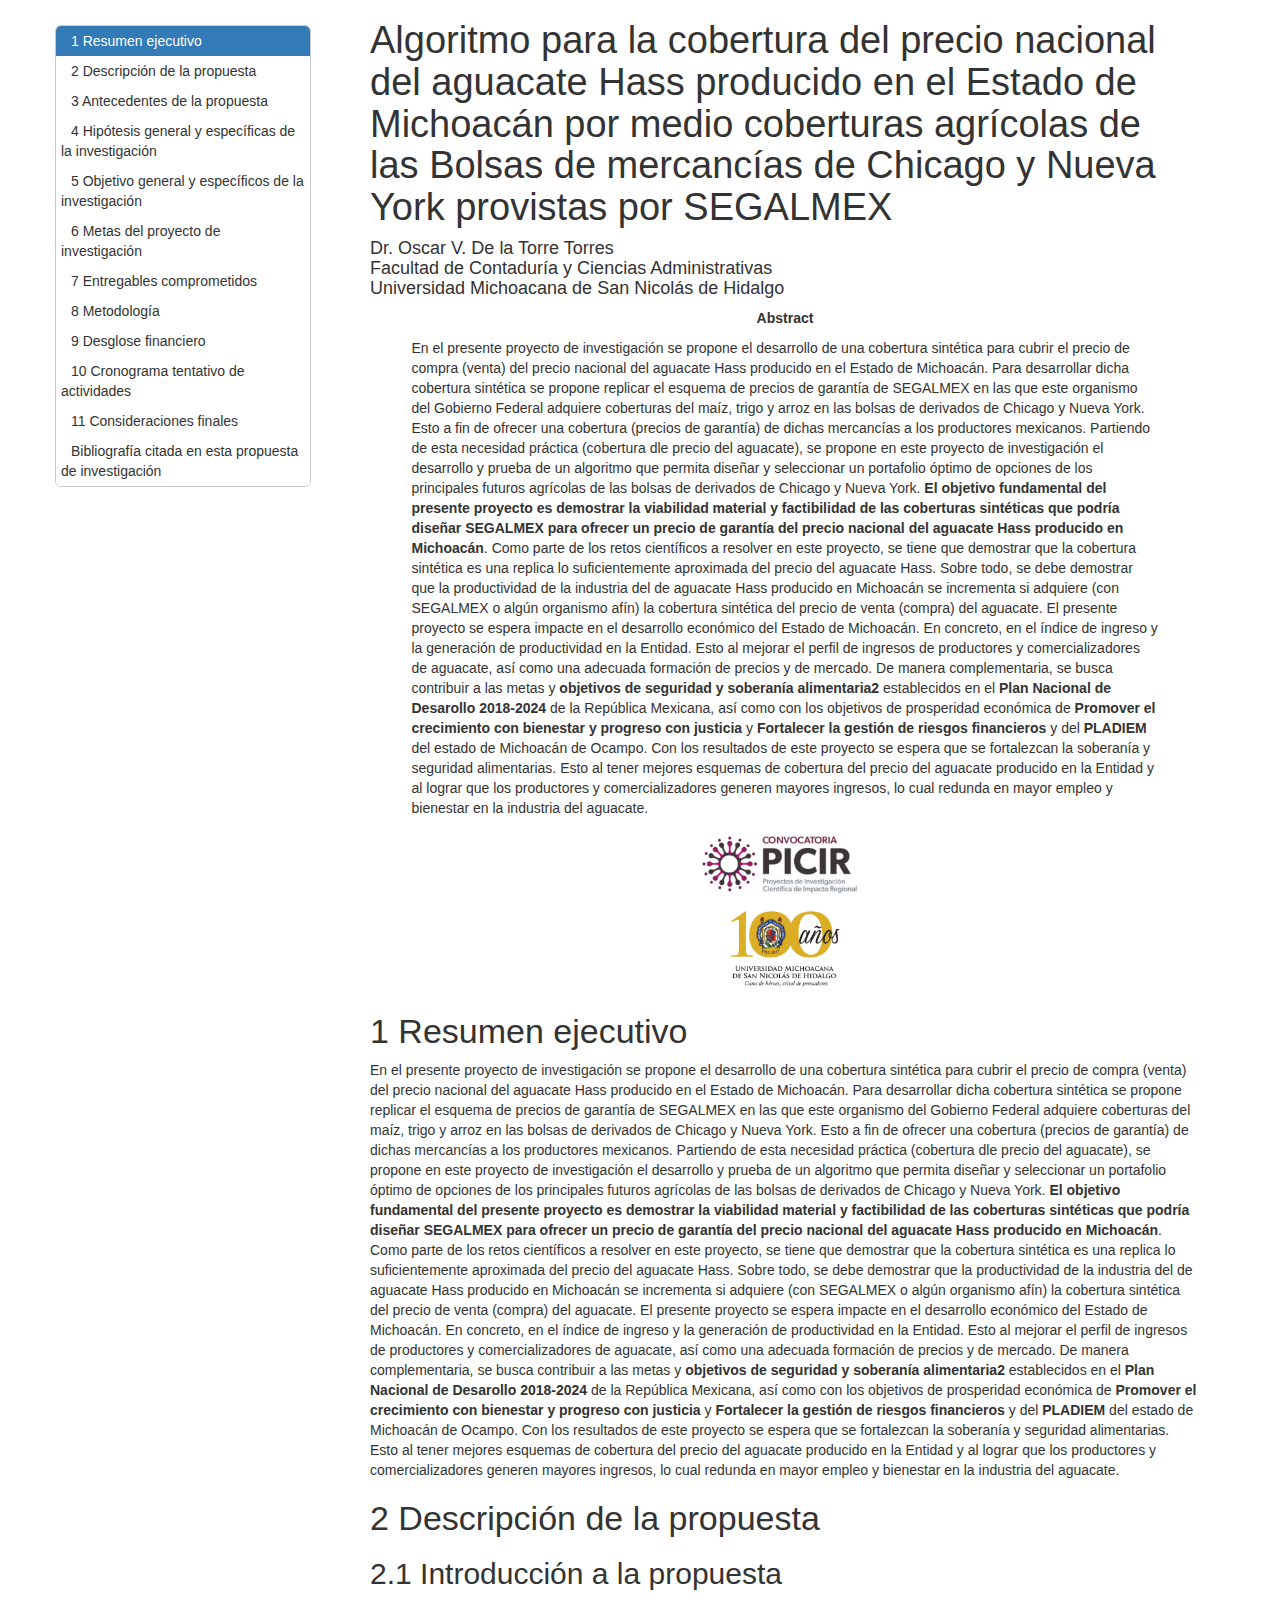
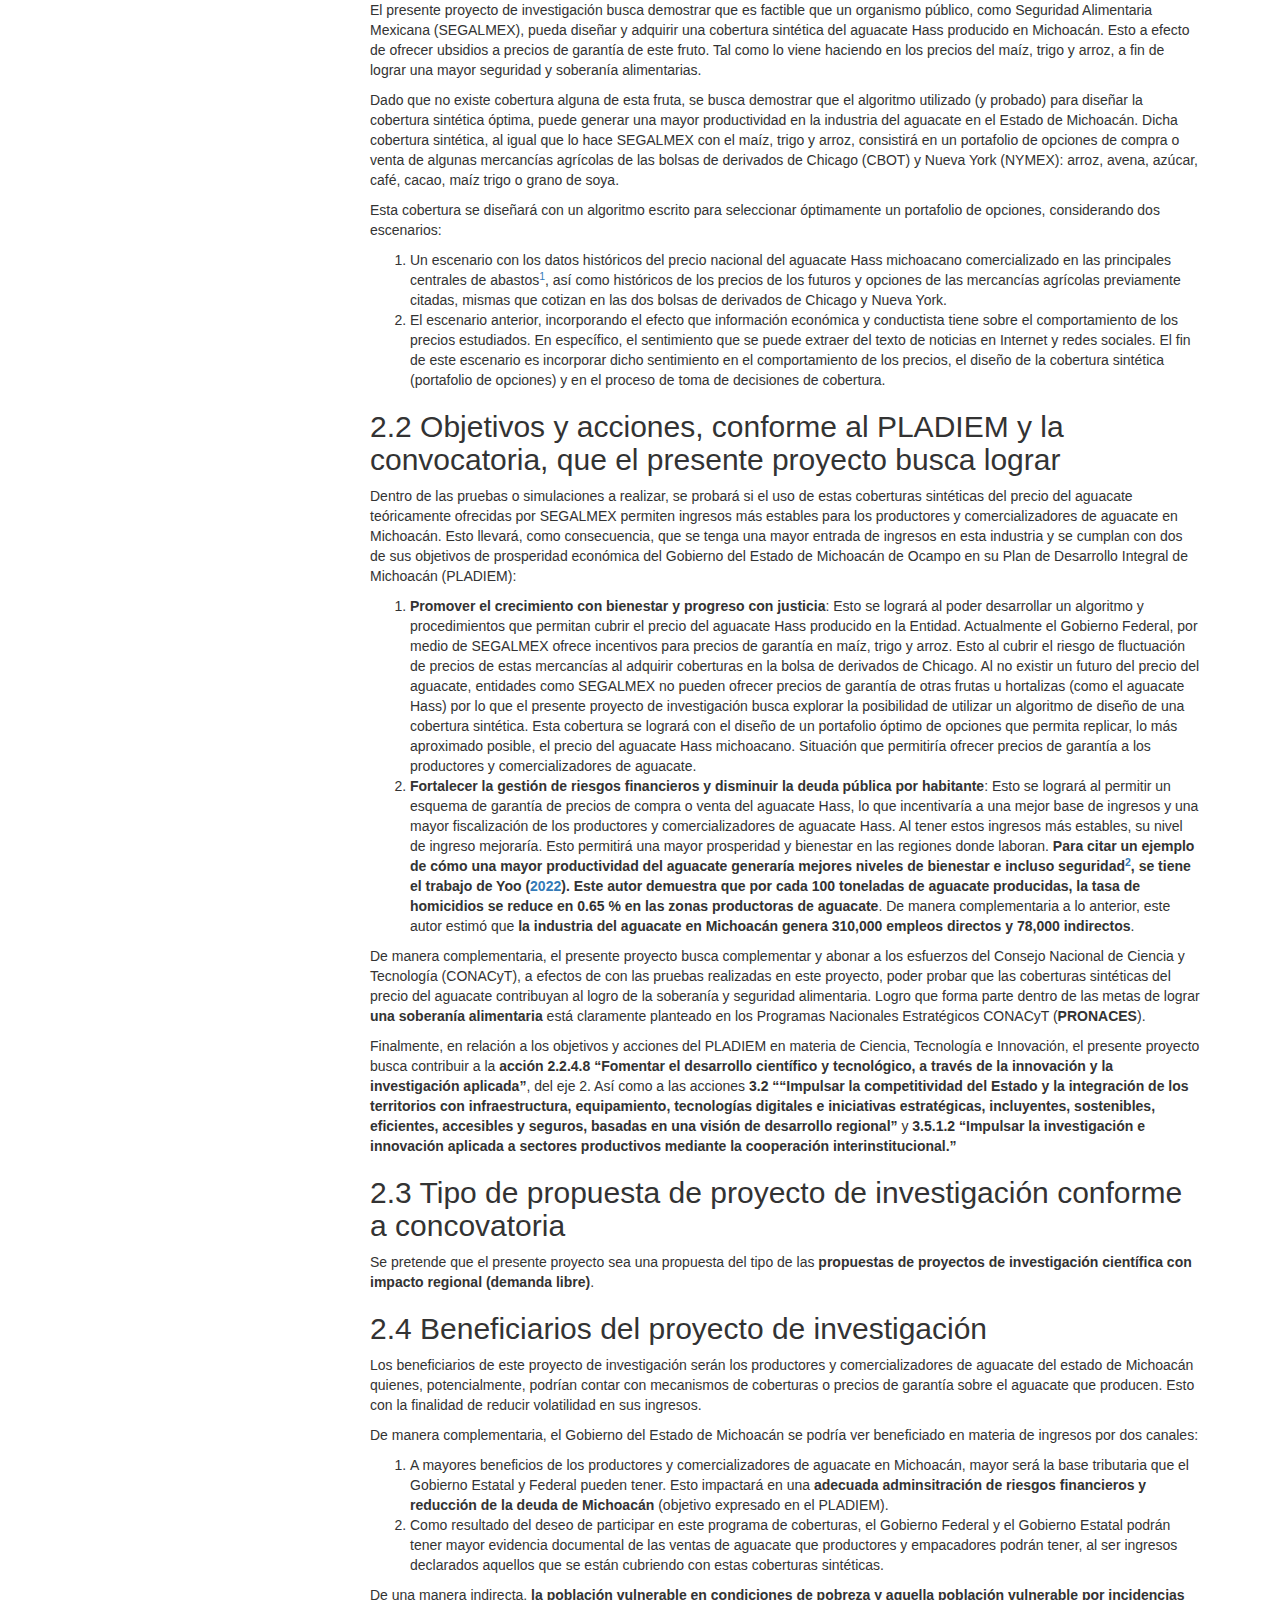
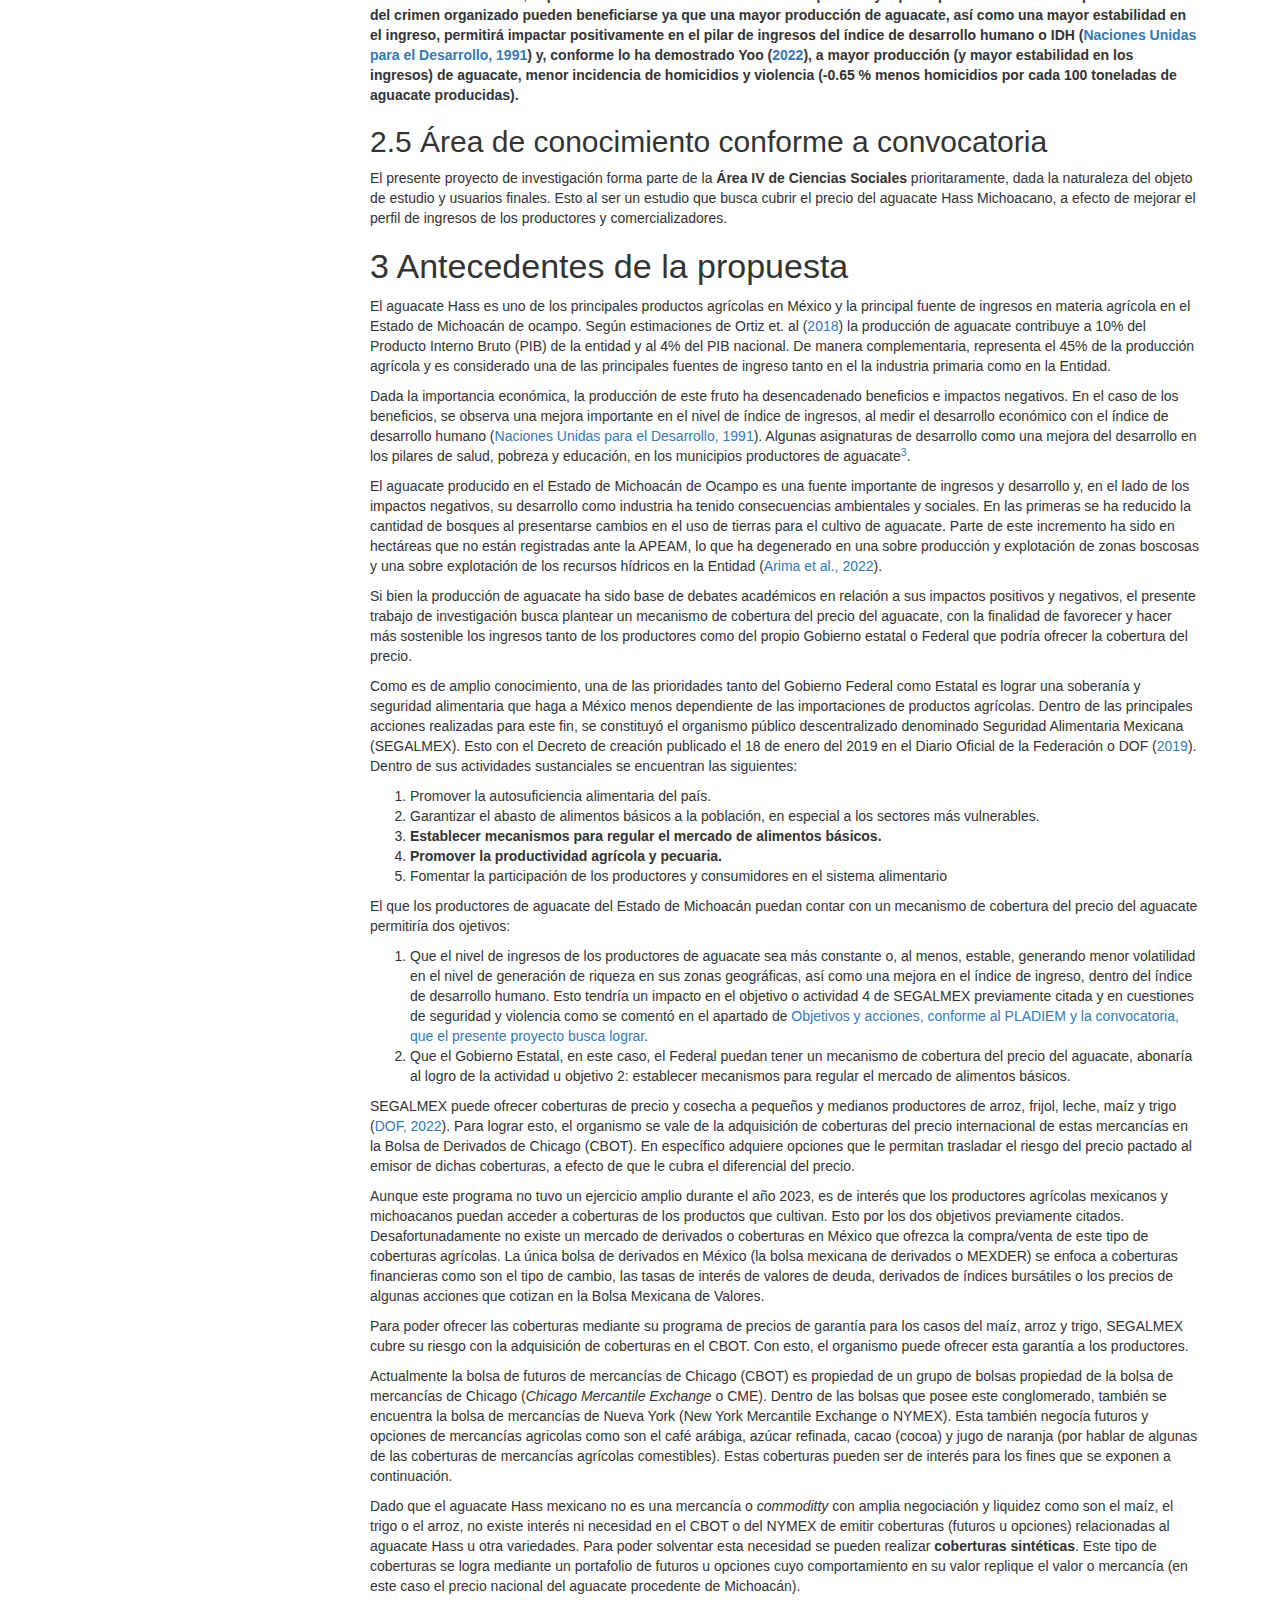
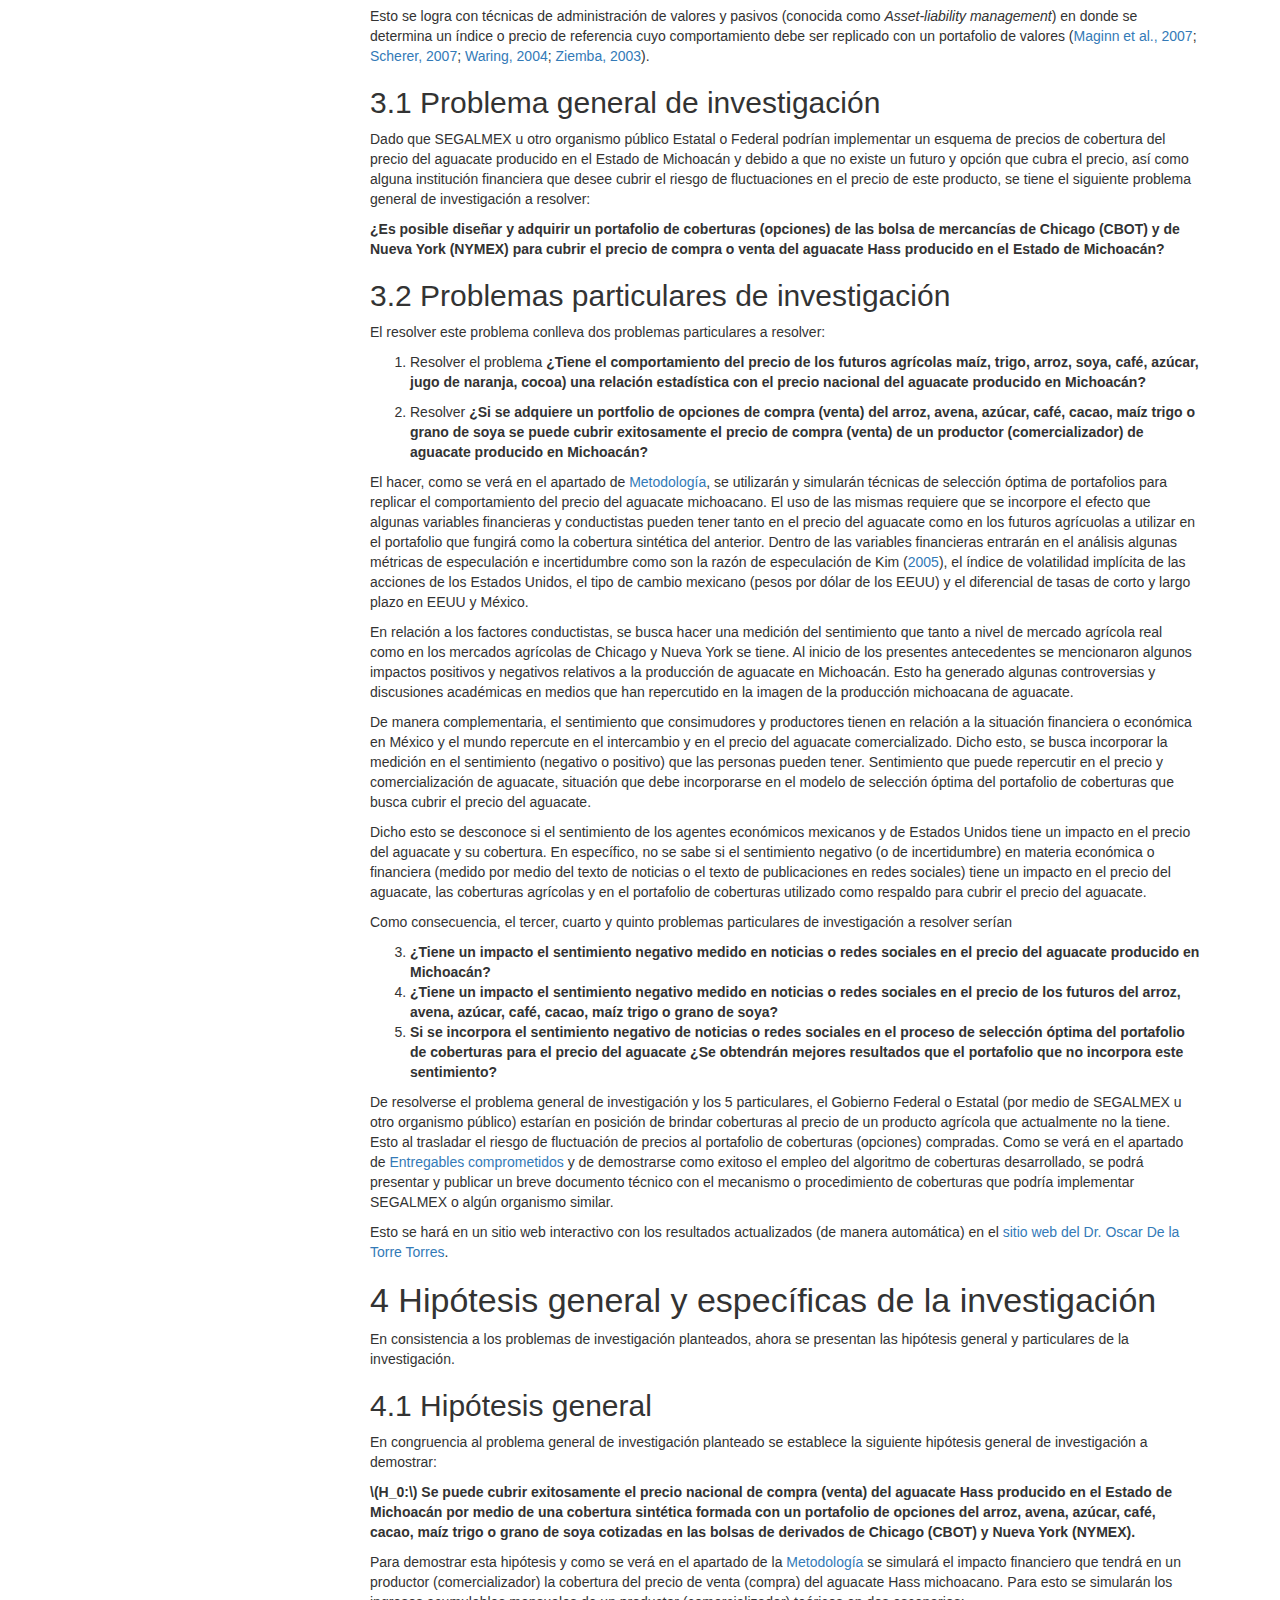
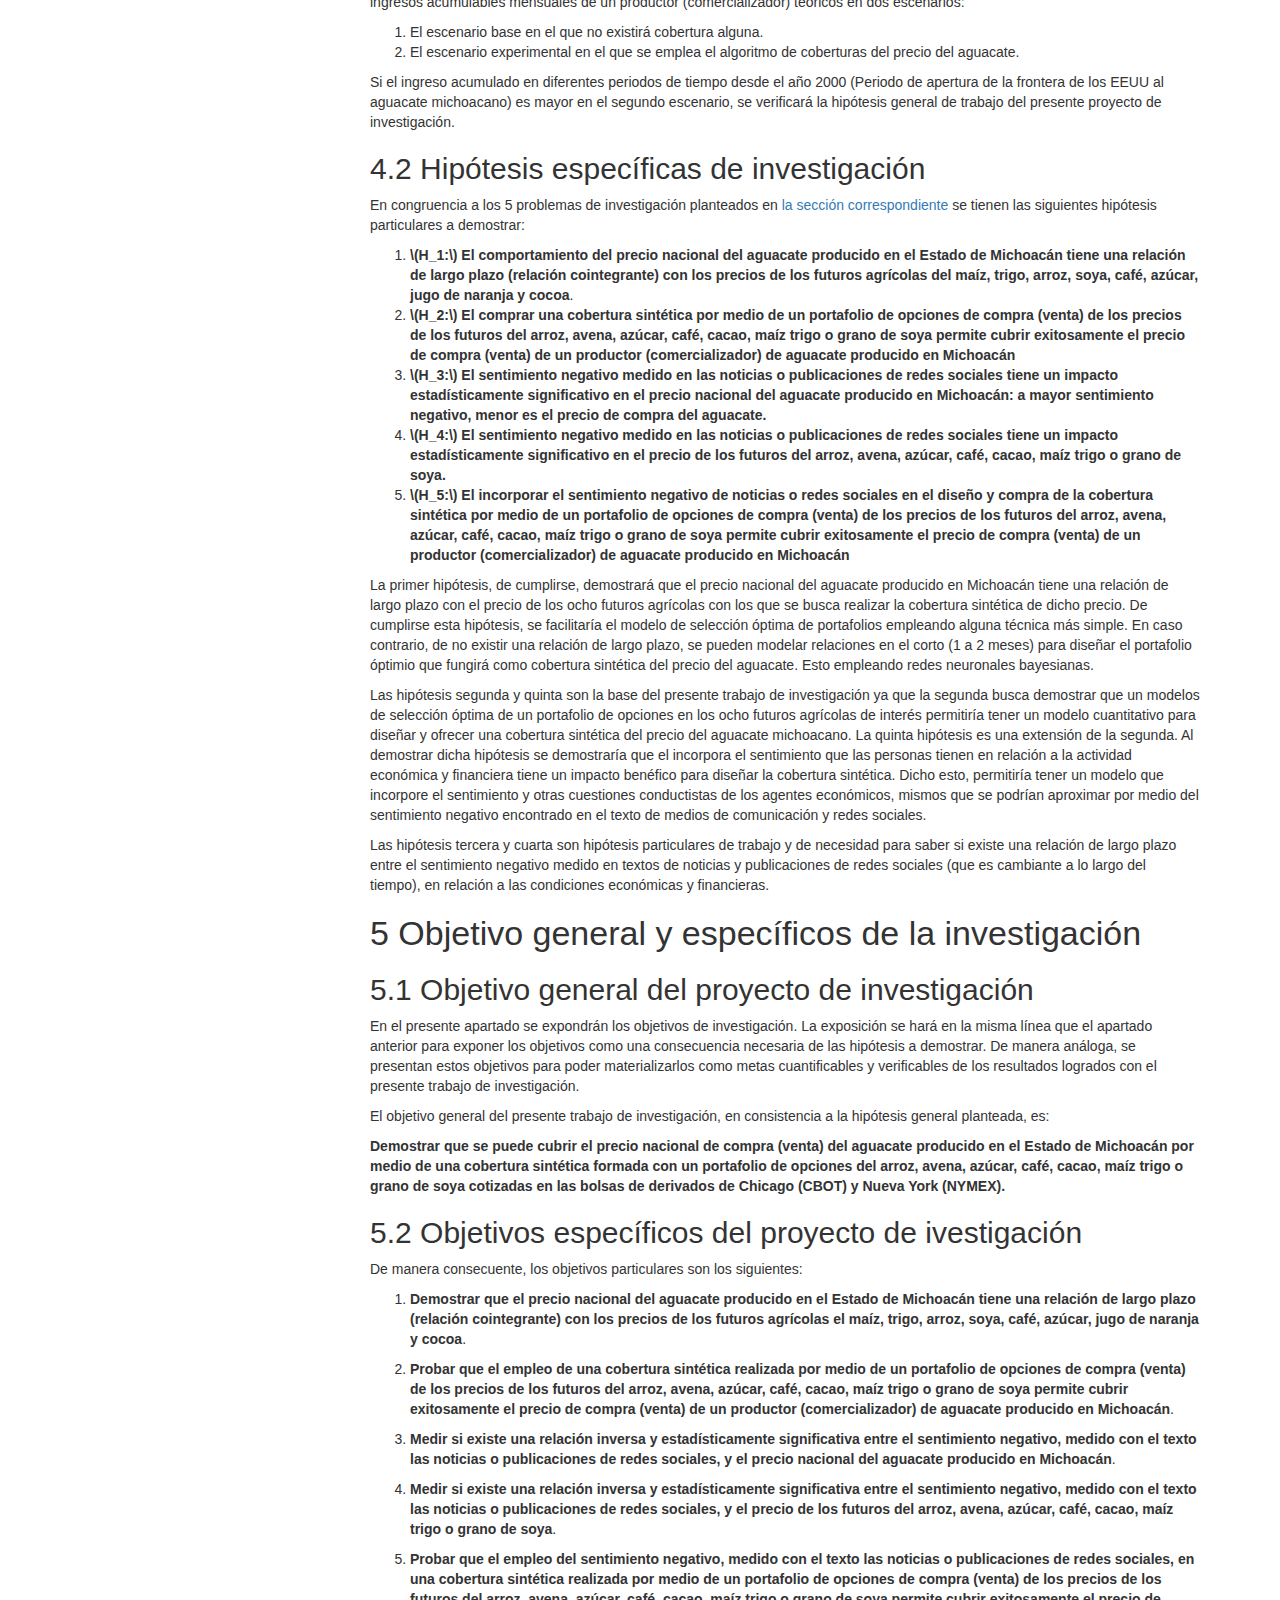
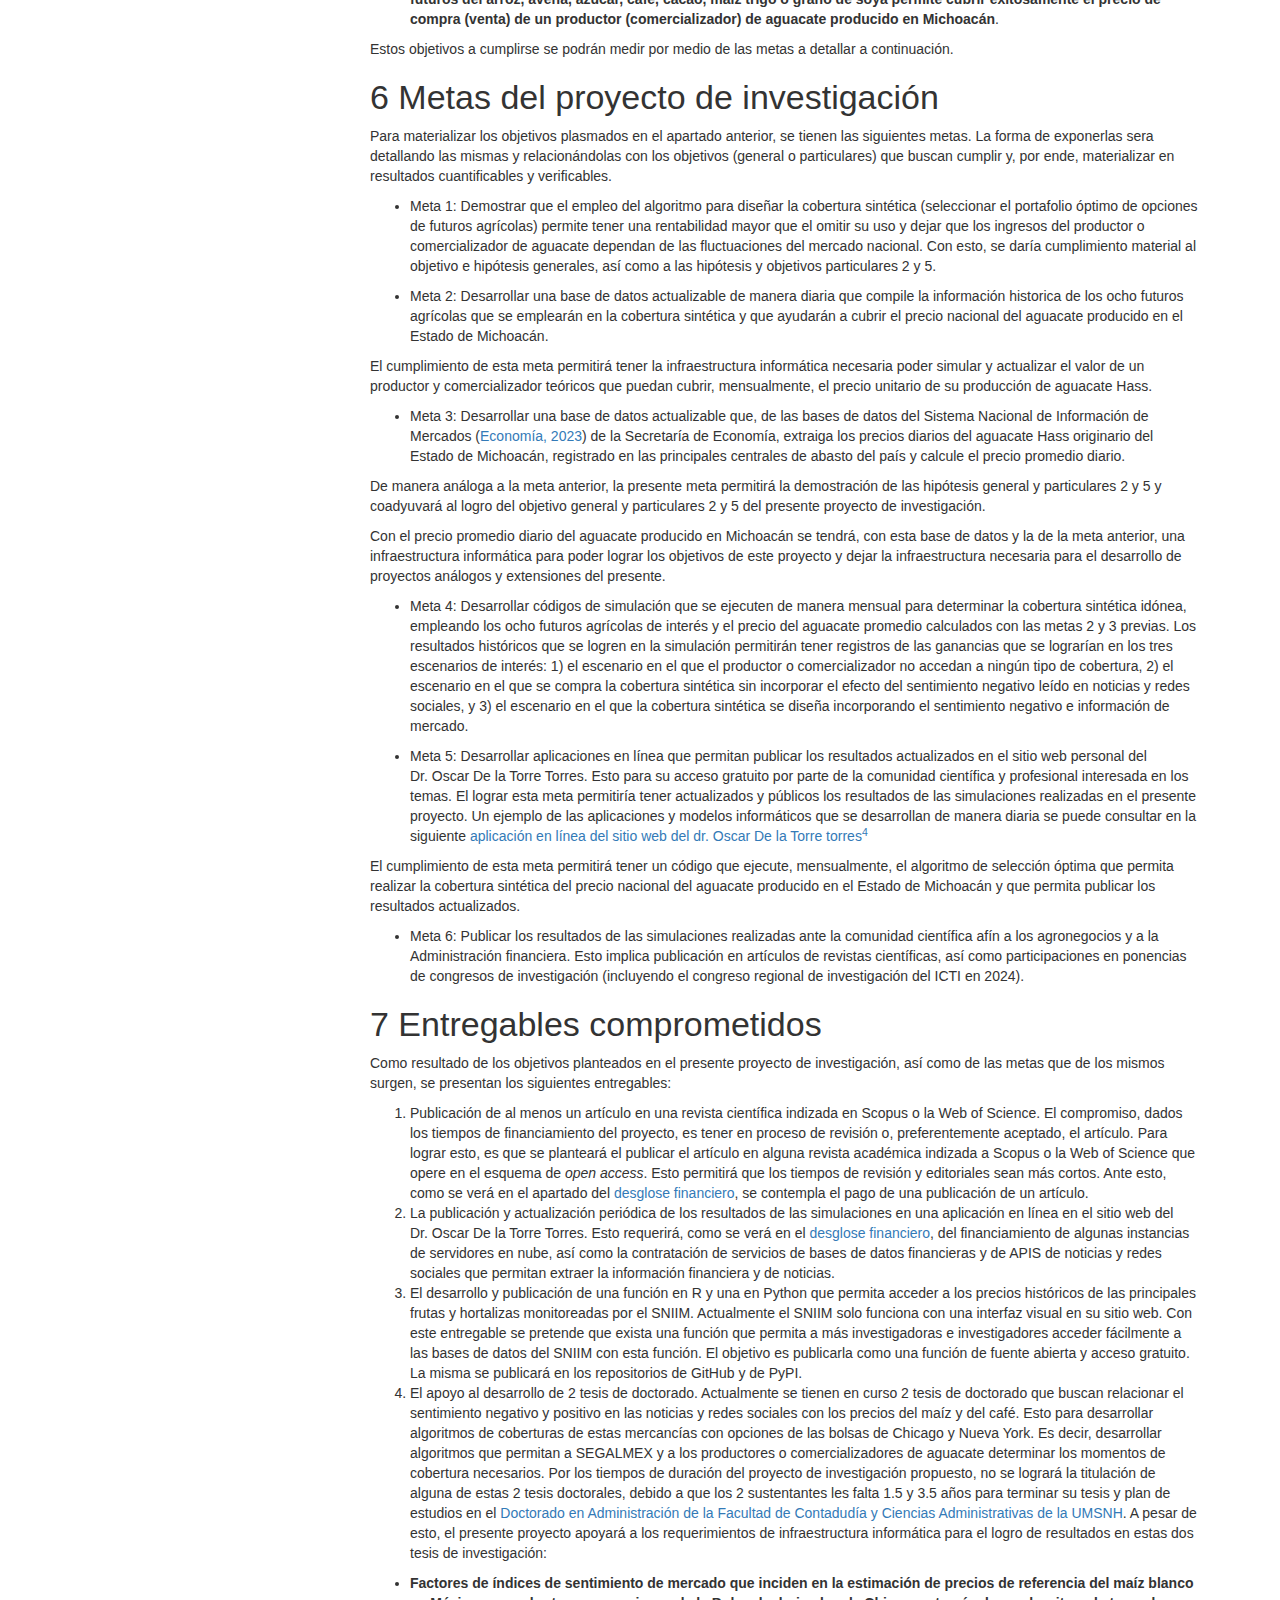
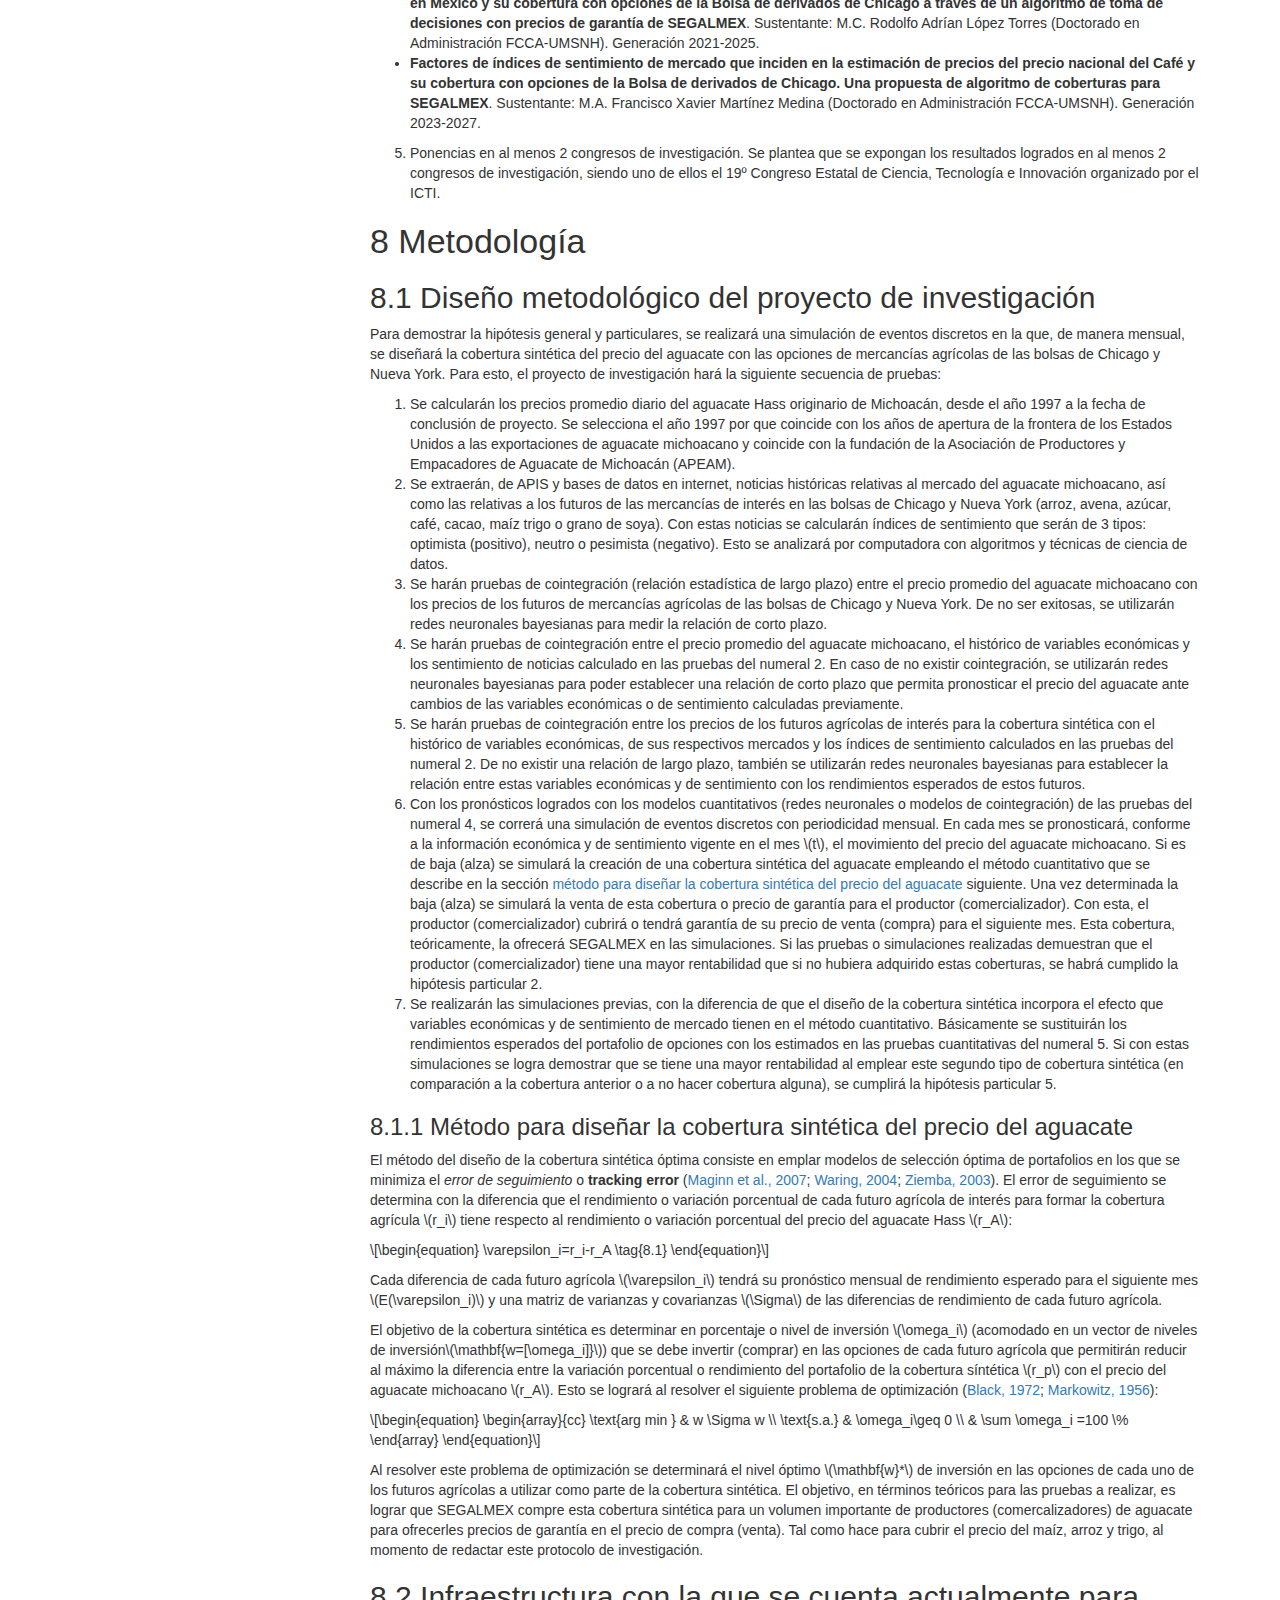
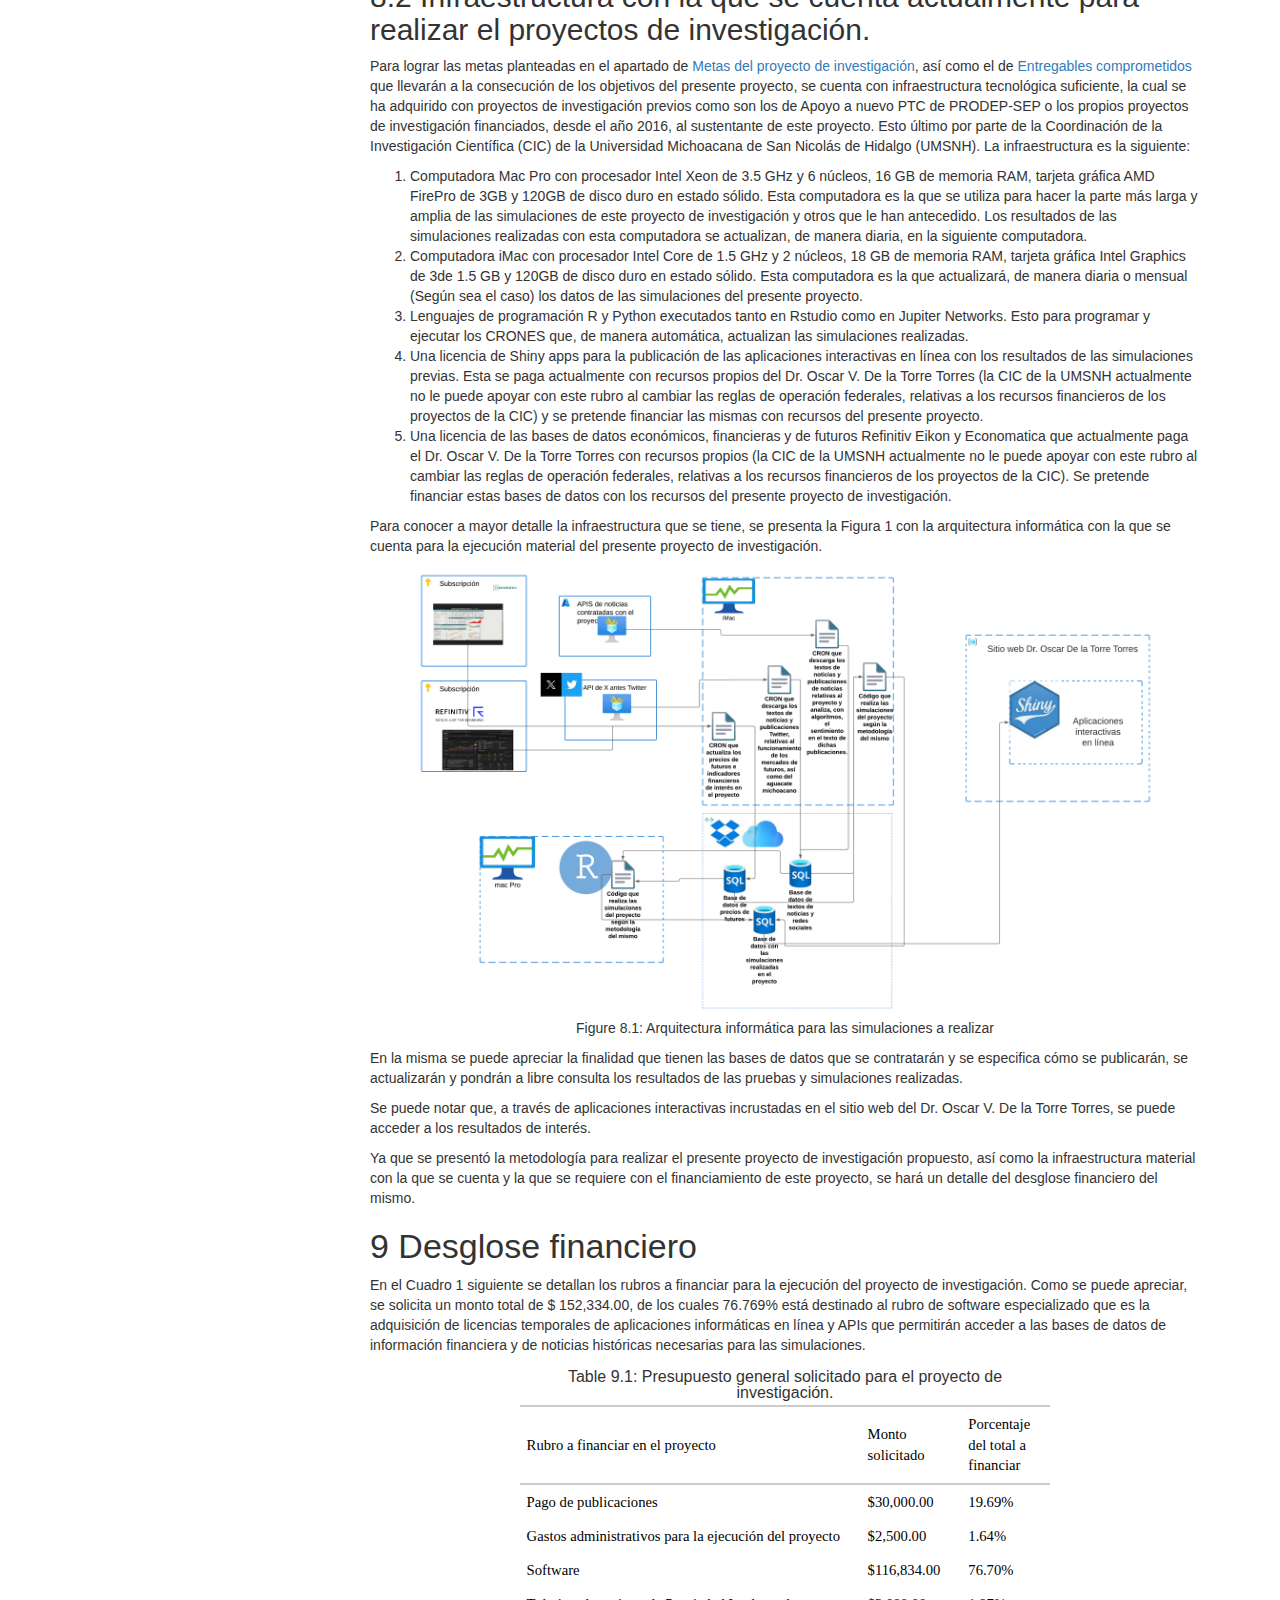
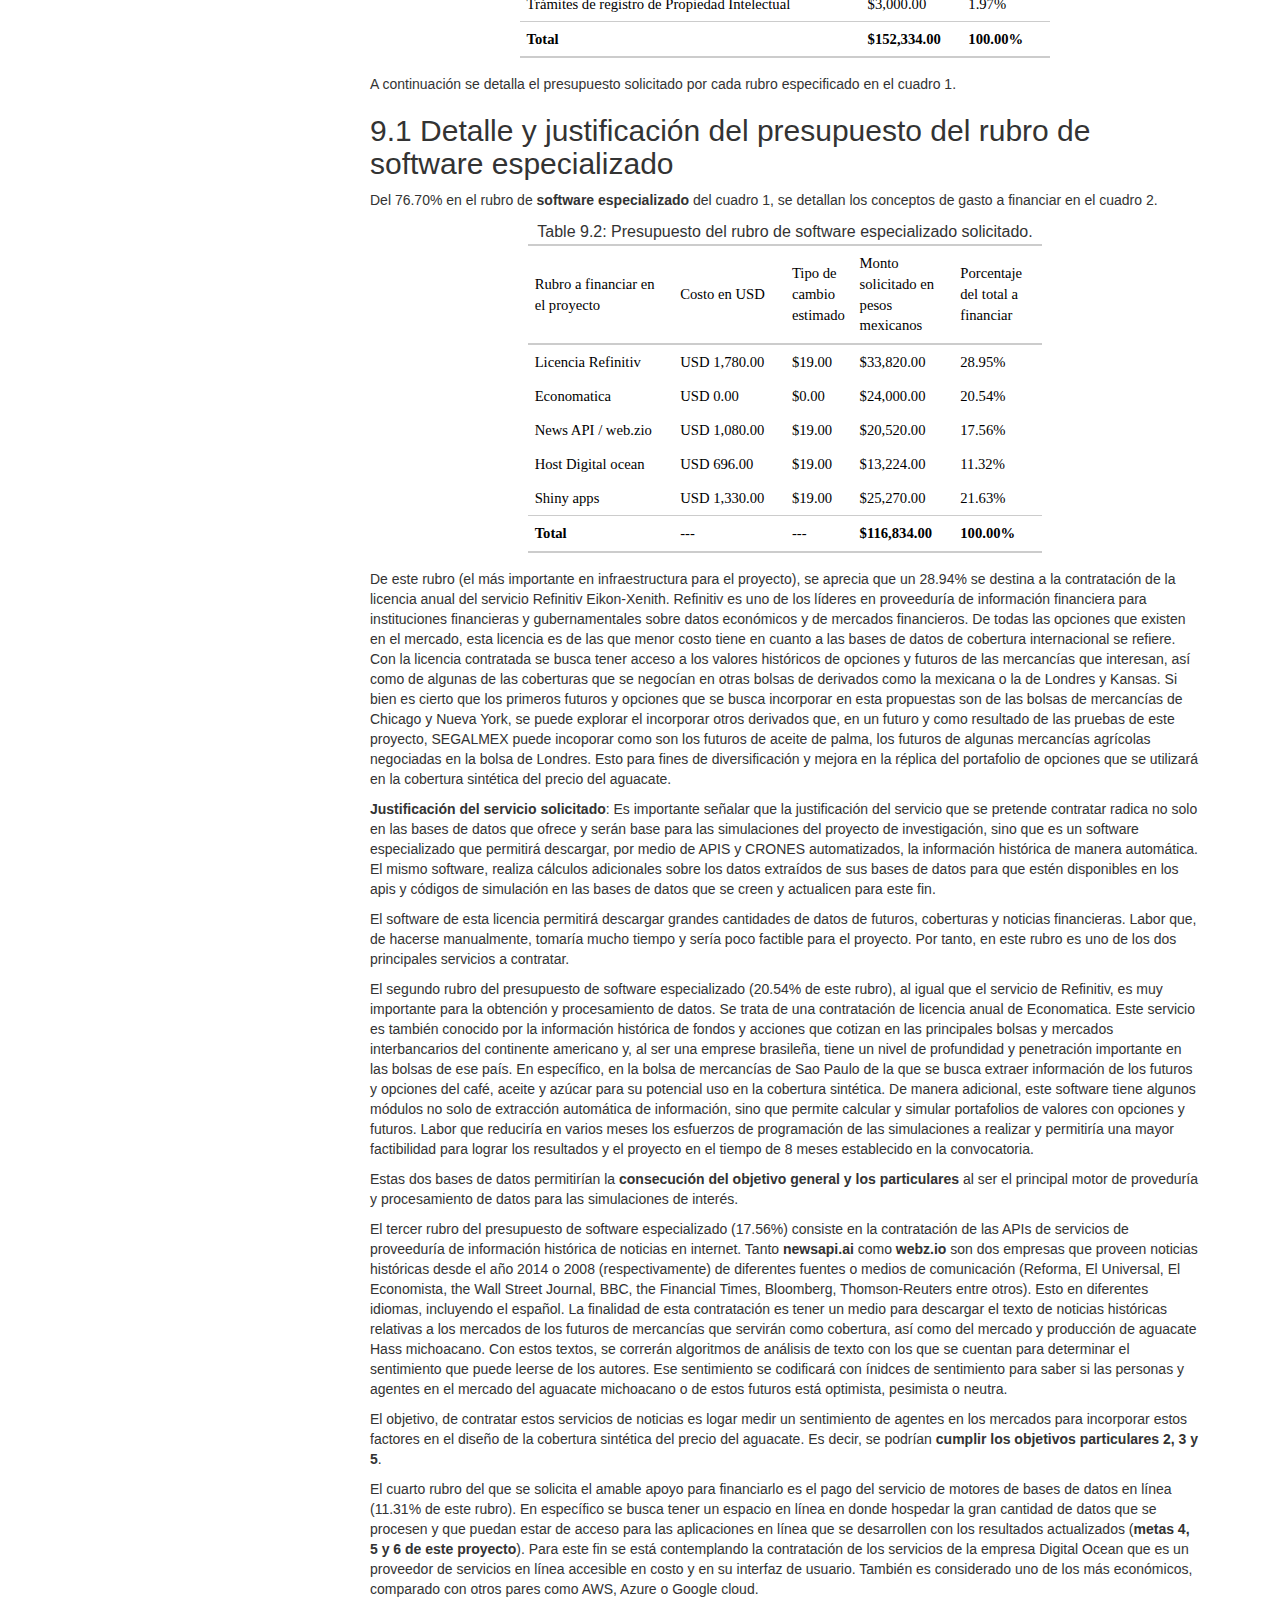
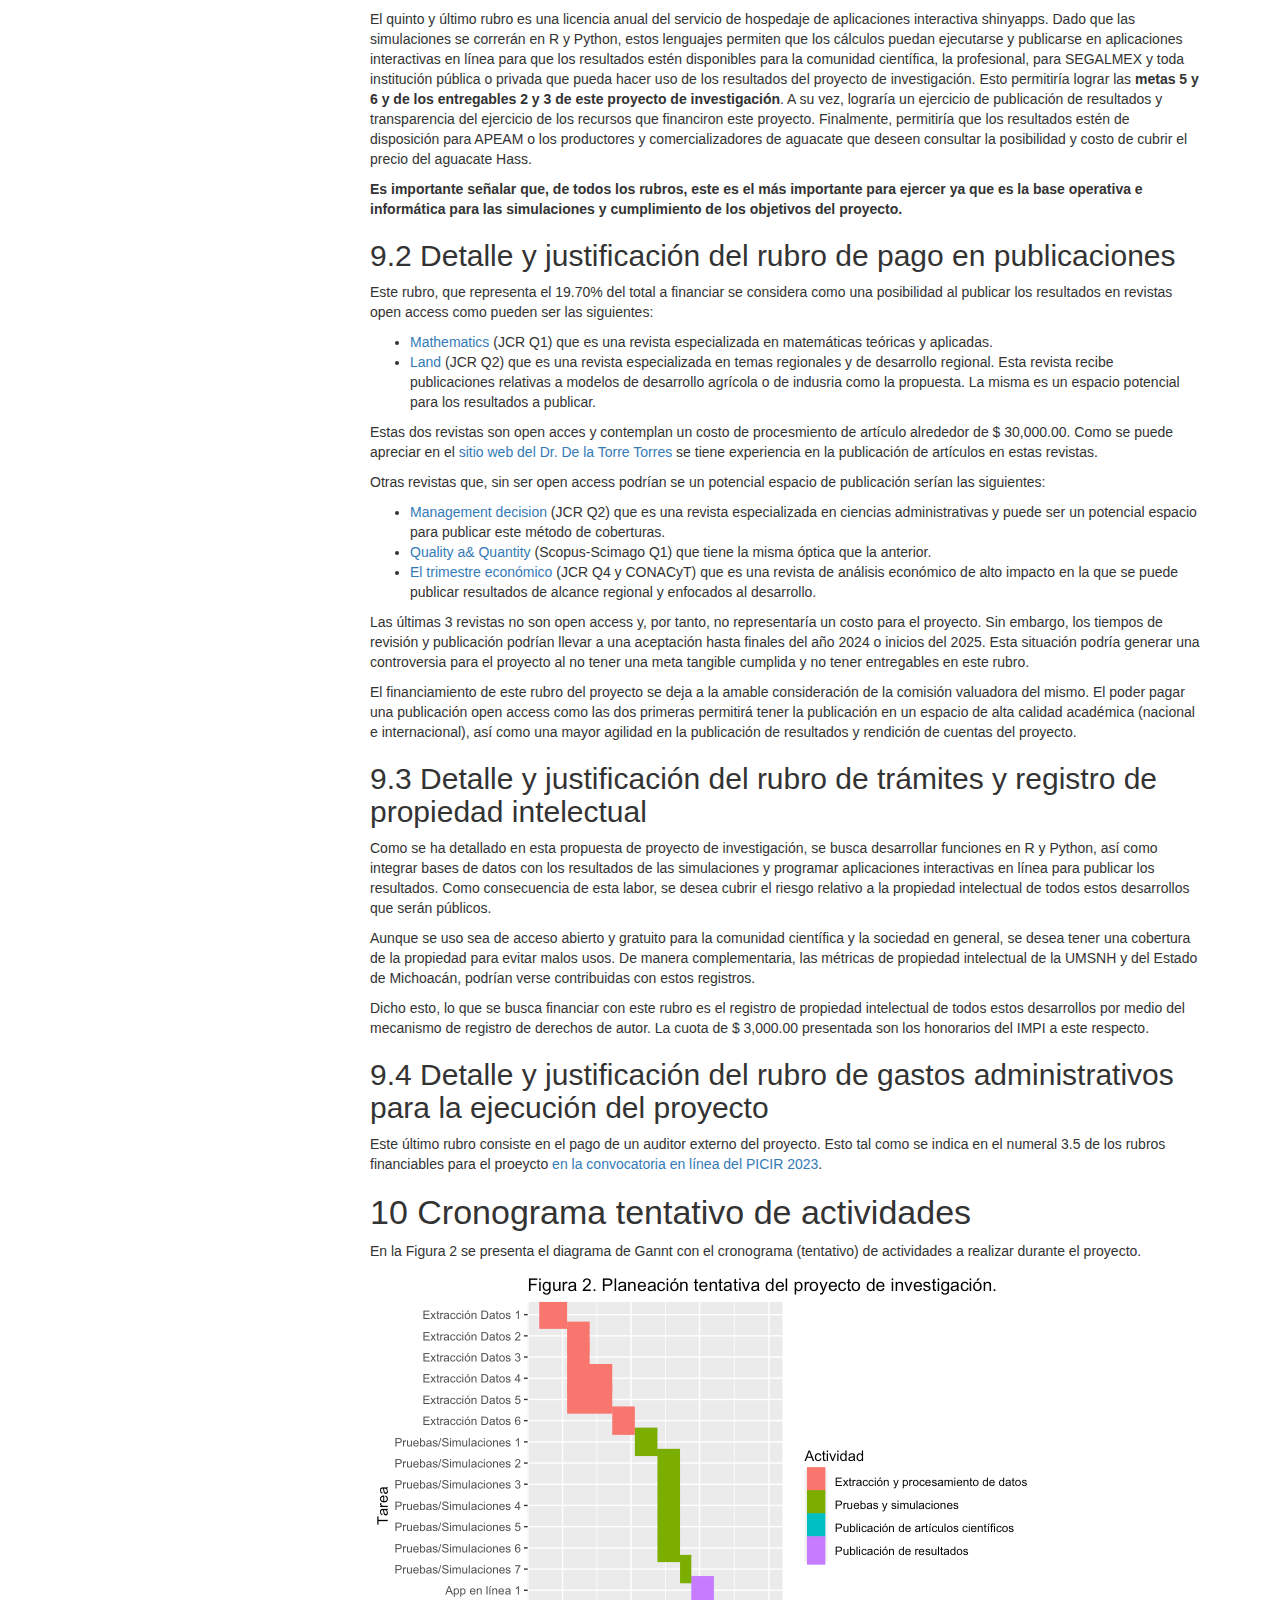
==== cic2024/index.html @ 7bc46e63 "Create index.html" ====
<!DOCTYPE html>

<html lang="Es-Es" xml:lang="Es-Es">

<head>

<meta charset="utf-8" />
<meta name="generator" content="pandoc" />
<meta http-equiv="X-UA-Compatible" content="IE=EDGE" />




<title>Algoritmo para la cobertura del precio nacional del aguacate Hass producido en el Estado de Michoacán por medio coberturas agrícolas de las Bolsas de mercancías de Chicago y Nueva York provistas por SEGALMEX</title>

<script>/*! jQuery v3.6.0 | (c) OpenJS Foundation and other contributors | jquery.org/license */
!function(e,t){"use strict";"object"==typeof module&&"object"==typeof module.exports?module.exports=e.document?t(e,!0):function(e){if(!e.document)throw new Error("jQuery requires a window with a document");return t(e)}:t(e)}("undefined"!=typeof window?window:this,function(C,e){"use strict";var t=[],r=Object.getPrototypeOf,s=t.slice,g=t.flat?function(e){return t.flat.call(e)}:function(e){return t.concat.apply([],e)},u=t.push,i=t.indexOf,n={},o=n.toString,v=n.hasOwnProperty,a=v.toString,l=a.call(Object),y={},m=function(e){return"function"==typeof e&&"number"!=typeof e.nodeType&&"function"!=typeof e.item},x=function(e){return null!=e&&e===e.window},E=C.document,c={type:!0,src:!0,nonce:!0,noModule:!0};function b(e,t,n){var r,i,o=(n=n||E).createElement("script");if(o.text=e,t)for(r in c)(i=t[r]||t.getAttribute&&t.getAttribute(r))&&o.setAttribute(r,i);n.head.appendChild(o).parentNode.removeChild(o)}function w(e){return null==e?e+"":"object"==typeof e||"function"==typeof e?n[o.call(e)]||"object":typeof e}var f="3.6.0",S=function(e,t){return new S.fn.init(e,t)};function p(e){var t=!!e&&"length"in e&&e.length,n=w(e);return!m(e)&&!x(e)&&("array"===n||0===t||"number"==typeof t&&0<t&&t-1 in e)}S.fn=S.prototype={jquery:f,constructor:S,length:0,toArray:function(){return s.call(this)},get:function(e){return null==e?s.call(this):e<0?this[e+this.length]:this[e]},pushStack:function(e){var t=S.merge(this.constructor(),e);return t.prevObject=this,t},each:function(e){return S.each(this,e)},map:function(n){return this.pushStack(S.map(this,function(e,t){return n.call(e,t,e)}))},slice:function(){return this.pushStack(s.apply(this,arguments))},first:function(){return this.eq(0)},last:function(){return this.eq(-1)},even:function(){return this.pushStack(S.grep(this,function(e,t){return(t+1)%2}))},odd:function(){return this.pushStack(S.grep(this,function(e,t){return t%2}))},eq:function(e){var t=this.length,n=+e+(e<0?t:0);return this.pushStack(0<=n&&n<t?[this[n]]:[])},end:function(){return this.prevObject||this.constructor()},push:u,sort:t.sort,splice:t.splice},S.extend=S.fn.extend=function(){var e,t,n,r,i,o,a=arguments[0]||{},s=1,u=arguments.length,l=!1;for("boolean"==typeof a&&(l=a,a=arguments[s]||{},s++),"object"==typeof a||m(a)||(a={}),s===u&&(a=this,s--);s<u;s++)if(null!=(e=arguments[s]))for(t in e)r=e[t],"__proto__"!==t&&a!==r&&(l&&r&&(S.isPlainObject(r)||(i=Array.isArray(r)))?(n=a[t],o=i&&!Array.isArray(n)?[]:i||S.isPlainObject(n)?n:{},i=!1,a[t]=S.extend(l,o,r)):void 0!==r&&(a[t]=r));return a},S.extend({expando:"jQuery"+(f+Math.random()).replace(/\D/g,""),isReady:!0,error:function(e){throw new Error(e)},noop:function(){},isPlainObject:function(e){var t,n;return!(!e||"[object Object]"!==o.call(e))&&(!(t=r(e))||"function"==typeof(n=v.call(t,"constructor")&&t.constructor)&&a.call(n)===l)},isEmptyObject:function(e){var t;for(t in e)return!1;return!0},globalEval:function(e,t,n){b(e,{nonce:t&&t.nonce},n)},each:function(e,t){var n,r=0;if(p(e)){for(n=e.length;r<n;r++)if(!1===t.call(e[r],r,e[r]))break}else for(r in e)if(!1===t.call(e[r],r,e[r]))break;return e},makeArray:function(e,t){var n=t||[];return null!=e&&(p(Object(e))?S.merge(n,"string"==typeof e?[e]:e):u.call(n,e)),n},inArray:function(e,t,n){return null==t?-1:i.call(t,e,n)},merge:function(e,t){for(var n=+t.length,r=0,i=e.length;r<n;r++)e[i++]=t[r];return e.length=i,e},grep:function(e,t,n){for(var r=[],i=0,o=e.length,a=!n;i<o;i++)!t(e[i],i)!==a&&r.push(e[i]);return r},map:function(e,t,n){var r,i,o=0,a=[];if(p(e))for(r=e.length;o<r;o++)null!=(i=t(e[o],o,n))&&a.push(i);else for(o in e)null!=(i=t(e[o],o,n))&&a.push(i);return g(a)},guid:1,support:y}),"function"==typeof Symbol&&(S.fn[Symbol.iterator]=t[Symbol.iterator]),S.each("Boolean Number String Function Array Date RegExp Object Error Symbol".split(" "),function(e,t){n["[object "+t+"]"]=t.toLowerCase()});var d=function(n){var e,d,b,o,i,h,f,g,w,u,l,T,C,a,E,v,s,c,y,S="sizzle"+1*new Date,p=n.document,k=0,r=0,m=ue(),x=ue(),A=ue(),N=ue(),j=function(e,t){return e===t&&(l=!0),0},D={}.hasOwnProperty,t=[],q=t.pop,L=t.push,H=t.push,O=t.slice,P=function(e,t){for(var n=0,r=e.length;n<r;n++)if(e[n]===t)return n;return-1},R="checked|selected|async|autofocus|autoplay|controls|defer|disabled|hidden|ismap|loop|multiple|open|readonly|required|scoped",M="[\\x20\\t\\r\\n\\f]",I="(?:\\\\[\\da-fA-F]{1,6}"+M+"?|\\\\[^\\r\\n\\f]|[\\w-]|[^\0-\\x7f])+",W="\\["+M+"*("+I+")(?:"+M+"*([*^$|!~]?=)"+M+"*(?:'((?:\\\\.|[^\\\\'])*)'|\"((?:\\\\.|[^\\\\\"])*)\"|("+I+"))|)"+M+"*\\]",F=":("+I+")(?:\\((('((?:\\\\.|[^\\\\'])*)'|\"((?:\\\\.|[^\\\\\"])*)\")|((?:\\\\.|[^\\\\()[\\]]|"+W+")*)|.*)\\)|)",B=new RegExp(M+"+","g"),$=new RegExp("^"+M+"+|((?:^|[^\\\\])(?:\\\\.)*)"+M+"+$","g"),_=new RegExp("^"+M+"*,"+M+"*"),z=new RegExp("^"+M+"*([>+~]|"+M+")"+M+"*"),U=new RegExp(M+"|>"),X=new RegExp(F),V=new RegExp("^"+I+"$"),G={ID:new RegExp("^#("+I+")"),CLASS:new RegExp("^\\.("+I+")"),TAG:new RegExp("^("+I+"|[*])"),ATTR:new RegExp("^"+W),PSEUDO:new RegExp("^"+F),CHILD:new RegExp("^:(only|first|last|nth|nth-last)-(child|of-type)(?:\\("+M+"*(even|odd|(([+-]|)(\\d*)n|)"+M+"*(?:([+-]|)"+M+"*(\\d+)|))"+M+"*\\)|)","i"),bool:new RegExp("^(?:"+R+")$","i"),needsContext:new RegExp("^"+M+"*[>+~]|:(even|odd|eq|gt|lt|nth|first|last)(?:\\("+M+"*((?:-\\d)?\\d*)"+M+"*\\)|)(?=[^-]|$)","i")},Y=/HTML$/i,Q=/^(?:input|select|textarea|button)$/i,J=/^h\d$/i,K=/^[^{]+\{\s*\[native \w/,Z=/^(?:#([\w-]+)|(\w+)|\.([\w-]+))$/,ee=/[+~]/,te=new RegExp("\\\\[\\da-fA-F]{1,6}"+M+"?|\\\\([^\\r\\n\\f])","g"),ne=function(e,t){var n="0x"+e.slice(1)-65536;return t||(n<0?String.fromCharCode(n+65536):String.fromCharCode(n>>10|55296,1023&n|56320))},re=/([\0-\x1f\x7f]|^-?\d)|^-$|[^\0-\x1f\x7f-\uFFFF\w-]/g,ie=function(e,t){return t?"\0"===e?"\ufffd":e.slice(0,-1)+"\\"+e.charCodeAt(e.length-1).toString(16)+" ":"\\"+e},oe=function(){T()},ae=be(function(e){return!0===e.disabled&&"fieldset"===e.nodeName.toLowerCase()},{dir:"parentNode",next:"legend"});try{H.apply(t=O.call(p.childNodes),p.childNodes),t[p.childNodes.length].nodeType}catch(e){H={apply:t.length?function(e,t){L.apply(e,O.call(t))}:function(e,t){var n=e.length,r=0;while(e[n++]=t[r++]);e.length=n-1}}}function se(t,e,n,r){var i,o,a,s,u,l,c,f=e&&e.ownerDocument,p=e?e.nodeType:9;if(n=n||[],"string"!=typeof t||!t||1!==p&&9!==p&&11!==p)return n;if(!r&&(T(e),e=e||C,E)){if(11!==p&&(u=Z.exec(t)))if(i=u[1]){if(9===p){if(!(a=e.getElementById(i)))return n;if(a.id===i)return n.push(a),n}else if(f&&(a=f.getElementById(i))&&y(e,a)&&a.id===i)return n.push(a),n}else{if(u[2])return H.apply(n,e.getElementsByTagName(t)),n;if((i=u[3])&&d.getElementsByClassName&&e.getElementsByClassName)return H.apply(n,e.getElementsByClassName(i)),n}if(d.qsa&&!N[t+" "]&&(!v||!v.test(t))&&(1!==p||"object"!==e.nodeName.toLowerCase())){if(c=t,f=e,1===p&&(U.test(t)||z.test(t))){(f=ee.test(t)&&ye(e.parentNode)||e)===e&&d.scope||((s=e.getAttribute("id"))?s=s.replace(re,ie):e.setAttribute("id",s=S)),o=(l=h(t)).length;while(o--)l[o]=(s?"#"+s:":scope")+" "+xe(l[o]);c=l.join(",")}try{return H.apply(n,f.querySelectorAll(c)),n}catch(e){N(t,!0)}finally{s===S&&e.removeAttribute("id")}}}return g(t.replace($,"$1"),e,n,r)}function ue(){var r=[];return function e(t,n){return r.push(t+" ")>b.cacheLength&&delete e[r.shift()],e[t+" "]=n}}function le(e){return e[S]=!0,e}function ce(e){var t=C.createElement("fieldset");try{return!!e(t)}catch(e){return!1}finally{t.parentNode&&t.parentNode.removeChild(t),t=null}}function fe(e,t){var n=e.split("|"),r=n.length;while(r--)b.attrHandle[n[r]]=t}function pe(e,t){var n=t&&e,r=n&&1===e.nodeType&&1===t.nodeType&&e.sourceIndex-t.sourceIndex;if(r)return r;if(n)while(n=n.nextSibling)if(n===t)return-1;return e?1:-1}function de(t){return function(e){return"input"===e.nodeName.toLowerCase()&&e.type===t}}function he(n){return function(e){var t=e.nodeName.toLowerCase();return("input"===t||"button"===t)&&e.type===n}}function ge(t){return function(e){return"form"in e?e.parentNode&&!1===e.disabled?"label"in e?"label"in e.parentNode?e.parentNode.disabled===t:e.disabled===t:e.isDisabled===t||e.isDisabled!==!t&&ae(e)===t:e.disabled===t:"label"in e&&e.disabled===t}}function ve(a){return le(function(o){return o=+o,le(function(e,t){var n,r=a([],e.length,o),i=r.length;while(i--)e[n=r[i]]&&(e[n]=!(t[n]=e[n]))})})}function ye(e){return e&&"undefined"!=typeof e.getElementsByTagName&&e}for(e in d=se.support={},i=se.isXML=function(e){var t=e&&e.namespaceURI,n=e&&(e.ownerDocument||e).documentElement;return!Y.test(t||n&&n.nodeName||"HTML")},T=se.setDocument=function(e){var t,n,r=e?e.ownerDocument||e:p;return r!=C&&9===r.nodeType&&r.documentElement&&(a=(C=r).documentElement,E=!i(C),p!=C&&(n=C.defaultView)&&n.top!==n&&(n.addEventListener?n.addEventListener("unload",oe,!1):n.attachEvent&&n.attachEvent("onunload",oe)),d.scope=ce(function(e){return a.appendChild(e).appendChild(C.createElement("div")),"undefined"!=typeof e.querySelectorAll&&!e.querySelectorAll(":scope fieldset div").length}),d.attributes=ce(function(e){return e.className="i",!e.getAttribute("className")}),d.getElementsByTagName=ce(function(e){return e.appendChild(C.createComment("")),!e.getElementsByTagName("*").length}),d.getElementsByClassName=K.test(C.getElementsByClassName),d.getById=ce(function(e){return a.appendChild(e).id=S,!C.getElementsByName||!C.getElementsByName(S).length}),d.getById?(b.filter.ID=function(e){var t=e.replace(te,ne);return function(e){return e.getAttribute("id")===t}},b.find.ID=function(e,t){if("undefined"!=typeof t.getElementById&&E){var n=t.getElementById(e);return n?[n]:[]}}):(b.filter.ID=function(e){var n=e.replace(te,ne);return function(e){var t="undefined"!=typeof e.getAttributeNode&&e.getAttributeNode("id");return t&&t.value===n}},b.find.ID=function(e,t){if("undefined"!=typeof t.getElementById&&E){var n,r,i,o=t.getElementById(e);if(o){if((n=o.getAttributeNode("id"))&&n.value===e)return[o];i=t.getElementsByName(e),r=0;while(o=i[r++])if((n=o.getAttributeNode("id"))&&n.value===e)return[o]}return[]}}),b.find.TAG=d.getElementsByTagName?function(e,t){return"undefined"!=typeof t.getElementsByTagName?t.getElementsByTagName(e):d.qsa?t.querySelectorAll(e):void 0}:function(e,t){var n,r=[],i=0,o=t.getElementsByTagName(e);if("*"===e){while(n=o[i++])1===n.nodeType&&r.push(n);return r}return o},b.find.CLASS=d.getElementsByClassName&&function(e,t){if("undefined"!=typeof t.getElementsByClassName&&E)return t.getElementsByClassName(e)},s=[],v=[],(d.qsa=K.test(C.querySelectorAll))&&(ce(function(e){var t;a.appendChild(e).innerHTML="<a id='"+S+"'></a><select id='"+S+"-\r\\' msallowcapture=''><option selected=''></option></select>",e.querySelectorAll("[msallowcapture^='']").length&&v.push("[*^$]="+M+"*(?:''|\"\")"),e.querySelectorAll("[selected]").length||v.push("\\["+M+"*(?:value|"+R+")"),e.querySelectorAll("[id~="+S+"-]").length||v.push("~="),(t=C.createElement("input")).setAttribute("name",""),e.appendChild(t),e.querySelectorAll("[name='']").length||v.push("\\["+M+"*name"+M+"*="+M+"*(?:''|\"\")"),e.querySelectorAll(":checked").length||v.push(":checked"),e.querySelectorAll("a#"+S+"+*").length||v.push(".#.+[+~]"),e.querySelectorAll("\\\f"),v.push("[\\r\\n\\f]")}),ce(function(e){e.innerHTML="<a href='' disabled='disabled'></a><select disabled='disabled'><option/></select>";var t=C.createElement("input");t.setAttribute("type","hidden"),e.appendChild(t).setAttribute("name","D"),e.querySelectorAll("[name=d]").length&&v.push("name"+M+"*[*^$|!~]?="),2!==e.querySelectorAll(":enabled").length&&v.push(":enabled",":disabled"),a.appendChild(e).disabled=!0,2!==e.querySelectorAll(":disabled").length&&v.push(":enabled",":disabled"),e.querySelectorAll("*,:x"),v.push(",.*:")})),(d.matchesSelector=K.test(c=a.matches||a.webkitMatchesSelector||a.mozMatchesSelector||a.oMatchesSelector||a.msMatchesSelector))&&ce(function(e){d.disconnectedMatch=c.call(e,"*"),c.call(e,"[s!='']:x"),s.push("!=",F)}),v=v.length&&new RegExp(v.join("|")),s=s.length&&new RegExp(s.join("|")),t=K.test(a.compareDocumentPosition),y=t||K.test(a.contains)?function(e,t){var n=9===e.nodeType?e.documentElement:e,r=t&&t.parentNode;return e===r||!(!r||1!==r.nodeType||!(n.contains?n.contains(r):e.compareDocumentPosition&&16&e.compareDocumentPosition(r)))}:function(e,t){if(t)while(t=t.parentNode)if(t===e)return!0;return!1},j=t?function(e,t){if(e===t)return l=!0,0;var n=!e.compareDocumentPosition-!t.compareDocumentPosition;return n||(1&(n=(e.ownerDocument||e)==(t.ownerDocument||t)?e.compareDocumentPosition(t):1)||!d.sortDetached&&t.compareDocumentPosition(e)===n?e==C||e.ownerDocument==p&&y(p,e)?-1:t==C||t.ownerDocument==p&&y(p,t)?1:u?P(u,e)-P(u,t):0:4&n?-1:1)}:function(e,t){if(e===t)return l=!0,0;var n,r=0,i=e.parentNode,o=t.parentNode,a=[e],s=[t];if(!i||!o)return e==C?-1:t==C?1:i?-1:o?1:u?P(u,e)-P(u,t):0;if(i===o)return pe(e,t);n=e;while(n=n.parentNode)a.unshift(n);n=t;while(n=n.parentNode)s.unshift(n);while(a[r]===s[r])r++;return r?pe(a[r],s[r]):a[r]==p?-1:s[r]==p?1:0}),C},se.matches=function(e,t){return se(e,null,null,t)},se.matchesSelector=function(e,t){if(T(e),d.matchesSelector&&E&&!N[t+" "]&&(!s||!s.test(t))&&(!v||!v.test(t)))try{var n=c.call(e,t);if(n||d.disconnectedMatch||e.document&&11!==e.document.nodeType)return n}catch(e){N(t,!0)}return 0<se(t,C,null,[e]).length},se.contains=function(e,t){return(e.ownerDocument||e)!=C&&T(e),y(e,t)},se.attr=function(e,t){(e.ownerDocument||e)!=C&&T(e);var n=b.attrHandle[t.toLowerCase()],r=n&&D.call(b.attrHandle,t.toLowerCase())?n(e,t,!E):void 0;return void 0!==r?r:d.attributes||!E?e.getAttribute(t):(r=e.getAttributeNode(t))&&r.specified?r.value:null},se.escape=function(e){return(e+"").replace(re,ie)},se.error=function(e){throw new Error("Syntax error, unrecognized expression: "+e)},se.uniqueSort=function(e){var t,n=[],r=0,i=0;if(l=!d.detectDuplicates,u=!d.sortStable&&e.slice(0),e.sort(j),l){while(t=e[i++])t===e[i]&&(r=n.push(i));while(r--)e.splice(n[r],1)}return u=null,e},o=se.getText=function(e){var t,n="",r=0,i=e.nodeType;if(i){if(1===i||9===i||11===i){if("string"==typeof e.textContent)return e.textContent;for(e=e.firstChild;e;e=e.nextSibling)n+=o(e)}else if(3===i||4===i)return e.nodeValue}else while(t=e[r++])n+=o(t);return n},(b=se.selectors={cacheLength:50,createPseudo:le,match:G,attrHandle:{},find:{},relative:{">":{dir:"parentNode",first:!0}," ":{dir:"parentNode"},"+":{dir:"previousSibling",first:!0},"~":{dir:"previousSibling"}},preFilter:{ATTR:function(e){return e[1]=e[1].replace(te,ne),e[3]=(e[3]||e[4]||e[5]||"").replace(te,ne),"~="===e[2]&&(e[3]=" "+e[3]+" "),e.slice(0,4)},CHILD:function(e){return e[1]=e[1].toLowerCase(),"nth"===e[1].slice(0,3)?(e[3]||se.error(e[0]),e[4]=+(e[4]?e[5]+(e[6]||1):2*("even"===e[3]||"odd"===e[3])),e[5]=+(e[7]+e[8]||"odd"===e[3])):e[3]&&se.error(e[0]),e},PSEUDO:function(e){var t,n=!e[6]&&e[2];return G.CHILD.test(e[0])?null:(e[3]?e[2]=e[4]||e[5]||"":n&&X.test(n)&&(t=h(n,!0))&&(t=n.indexOf(")",n.length-t)-n.length)&&(e[0]=e[0].slice(0,t),e[2]=n.slice(0,t)),e.slice(0,3))}},filter:{TAG:function(e){var t=e.replace(te,ne).toLowerCase();return"*"===e?function(){return!0}:function(e){return e.nodeName&&e.nodeName.toLowerCase()===t}},CLASS:function(e){var t=m[e+" "];return t||(t=new RegExp("(^|"+M+")"+e+"("+M+"|$)"))&&m(e,function(e){return t.test("string"==typeof e.className&&e.className||"undefined"!=typeof e.getAttribute&&e.getAttribute("class")||"")})},ATTR:function(n,r,i){return function(e){var t=se.attr(e,n);return null==t?"!="===r:!r||(t+="","="===r?t===i:"!="===r?t!==i:"^="===r?i&&0===t.indexOf(i):"*="===r?i&&-1<t.indexOf(i):"$="===r?i&&t.slice(-i.length)===i:"~="===r?-1<(" "+t.replace(B," ")+" ").indexOf(i):"|="===r&&(t===i||t.slice(0,i.length+1)===i+"-"))}},CHILD:function(h,e,t,g,v){var y="nth"!==h.slice(0,3),m="last"!==h.slice(-4),x="of-type"===e;return 1===g&&0===v?function(e){return!!e.parentNode}:function(e,t,n){var r,i,o,a,s,u,l=y!==m?"nextSibling":"previousSibling",c=e.parentNode,f=x&&e.nodeName.toLowerCase(),p=!n&&!x,d=!1;if(c){if(y){while(l){a=e;while(a=a[l])if(x?a.nodeName.toLowerCase()===f:1===a.nodeType)return!1;u=l="only"===h&&!u&&"nextSibling"}return!0}if(u=[m?c.firstChild:c.lastChild],m&&p){d=(s=(r=(i=(o=(a=c)[S]||(a[S]={}))[a.uniqueID]||(o[a.uniqueID]={}))[h]||[])[0]===k&&r[1])&&r[2],a=s&&c.childNodes[s];while(a=++s&&a&&a[l]||(d=s=0)||u.pop())if(1===a.nodeType&&++d&&a===e){i[h]=[k,s,d];break}}else if(p&&(d=s=(r=(i=(o=(a=e)[S]||(a[S]={}))[a.uniqueID]||(o[a.uniqueID]={}))[h]||[])[0]===k&&r[1]),!1===d)while(a=++s&&a&&a[l]||(d=s=0)||u.pop())if((x?a.nodeName.toLowerCase()===f:1===a.nodeType)&&++d&&(p&&((i=(o=a[S]||(a[S]={}))[a.uniqueID]||(o[a.uniqueID]={}))[h]=[k,d]),a===e))break;return(d-=v)===g||d%g==0&&0<=d/g}}},PSEUDO:function(e,o){var t,a=b.pseudos[e]||b.setFilters[e.toLowerCase()]||se.error("unsupported pseudo: "+e);return a[S]?a(o):1<a.length?(t=[e,e,"",o],b.setFilters.hasOwnProperty(e.toLowerCase())?le(function(e,t){var n,r=a(e,o),i=r.length;while(i--)e[n=P(e,r[i])]=!(t[n]=r[i])}):function(e){return a(e,0,t)}):a}},pseudos:{not:le(function(e){var r=[],i=[],s=f(e.replace($,"$1"));return s[S]?le(function(e,t,n,r){var i,o=s(e,null,r,[]),a=e.length;while(a--)(i=o[a])&&(e[a]=!(t[a]=i))}):function(e,t,n){return r[0]=e,s(r,null,n,i),r[0]=null,!i.pop()}}),has:le(function(t){return function(e){return 0<se(t,e).length}}),contains:le(function(t){return t=t.replace(te,ne),function(e){return-1<(e.textContent||o(e)).indexOf(t)}}),lang:le(function(n){return V.test(n||"")||se.error("unsupported lang: "+n),n=n.replace(te,ne).toLowerCase(),function(e){var t;do{if(t=E?e.lang:e.getAttribute("xml:lang")||e.getAttribute("lang"))return(t=t.toLowerCase())===n||0===t.indexOf(n+"-")}while((e=e.parentNode)&&1===e.nodeType);return!1}}),target:function(e){var t=n.location&&n.location.hash;return t&&t.slice(1)===e.id},root:function(e){return e===a},focus:function(e){return e===C.activeElement&&(!C.hasFocus||C.hasFocus())&&!!(e.type||e.href||~e.tabIndex)},enabled:ge(!1),disabled:ge(!0),checked:function(e){var t=e.nodeName.toLowerCase();return"input"===t&&!!e.checked||"option"===t&&!!e.selected},selected:function(e){return e.parentNode&&e.parentNode.selectedIndex,!0===e.selected},empty:function(e){for(e=e.firstChild;e;e=e.nextSibling)if(e.nodeType<6)return!1;return!0},parent:function(e){return!b.pseudos.empty(e)},header:function(e){return J.test(e.nodeName)},input:function(e){return Q.test(e.nodeName)},button:function(e){var t=e.nodeName.toLowerCase();return"input"===t&&"button"===e.type||"button"===t},text:function(e){var t;return"input"===e.nodeName.toLowerCase()&&"text"===e.type&&(null==(t=e.getAttribute("type"))||"text"===t.toLowerCase())},first:ve(function(){return[0]}),last:ve(function(e,t){return[t-1]}),eq:ve(function(e,t,n){return[n<0?n+t:n]}),even:ve(function(e,t){for(var n=0;n<t;n+=2)e.push(n);return e}),odd:ve(function(e,t){for(var n=1;n<t;n+=2)e.push(n);return e}),lt:ve(function(e,t,n){for(var r=n<0?n+t:t<n?t:n;0<=--r;)e.push(r);return e}),gt:ve(function(e,t,n){for(var r=n<0?n+t:n;++r<t;)e.push(r);return e})}}).pseudos.nth=b.pseudos.eq,{radio:!0,checkbox:!0,file:!0,password:!0,image:!0})b.pseudos[e]=de(e);for(e in{submit:!0,reset:!0})b.pseudos[e]=he(e);function me(){}function xe(e){for(var t=0,n=e.length,r="";t<n;t++)r+=e[t].value;return r}function be(s,e,t){var u=e.dir,l=e.next,c=l||u,f=t&&"parentNode"===c,p=r++;return e.first?function(e,t,n){while(e=e[u])if(1===e.nodeType||f)return s(e,t,n);return!1}:function(e,t,n){var r,i,o,a=[k,p];if(n){while(e=e[u])if((1===e.nodeType||f)&&s(e,t,n))return!0}else while(e=e[u])if(1===e.nodeType||f)if(i=(o=e[S]||(e[S]={}))[e.uniqueID]||(o[e.uniqueID]={}),l&&l===e.nodeName.toLowerCase())e=e[u]||e;else{if((r=i[c])&&r[0]===k&&r[1]===p)return a[2]=r[2];if((i[c]=a)[2]=s(e,t,n))return!0}return!1}}function we(i){return 1<i.length?function(e,t,n){var r=i.length;while(r--)if(!i[r](e,t,n))return!1;return!0}:i[0]}function Te(e,t,n,r,i){for(var o,a=[],s=0,u=e.length,l=null!=t;s<u;s++)(o=e[s])&&(n&&!n(o,r,i)||(a.push(o),l&&t.push(s)));return a}function Ce(d,h,g,v,y,e){return v&&!v[S]&&(v=Ce(v)),y&&!y[S]&&(y=Ce(y,e)),le(function(e,t,n,r){var i,o,a,s=[],u=[],l=t.length,c=e||function(e,t,n){for(var r=0,i=t.length;r<i;r++)se(e,t[r],n);return n}(h||"*",n.nodeType?[n]:n,[]),f=!d||!e&&h?c:Te(c,s,d,n,r),p=g?y||(e?d:l||v)?[]:t:f;if(g&&g(f,p,n,r),v){i=Te(p,u),v(i,[],n,r),o=i.length;while(o--)(a=i[o])&&(p[u[o]]=!(f[u[o]]=a))}if(e){if(y||d){if(y){i=[],o=p.length;while(o--)(a=p[o])&&i.push(f[o]=a);y(null,p=[],i,r)}o=p.length;while(o--)(a=p[o])&&-1<(i=y?P(e,a):s[o])&&(e[i]=!(t[i]=a))}}else p=Te(p===t?p.splice(l,p.length):p),y?y(null,t,p,r):H.apply(t,p)})}function Ee(e){for(var i,t,n,r=e.length,o=b.relative[e[0].type],a=o||b.relative[" "],s=o?1:0,u=be(function(e){return e===i},a,!0),l=be(function(e){return-1<P(i,e)},a,!0),c=[function(e,t,n){var r=!o&&(n||t!==w)||((i=t).nodeType?u(e,t,n):l(e,t,n));return i=null,r}];s<r;s++)if(t=b.relative[e[s].type])c=[be(we(c),t)];else{if((t=b.filter[e[s].type].apply(null,e[s].matches))[S]){for(n=++s;n<r;n++)if(b.relative[e[n].type])break;return Ce(1<s&&we(c),1<s&&xe(e.slice(0,s-1).concat({value:" "===e[s-2].type?"*":""})).replace($,"$1"),t,s<n&&Ee(e.slice(s,n)),n<r&&Ee(e=e.slice(n)),n<r&&xe(e))}c.push(t)}return we(c)}return me.prototype=b.filters=b.pseudos,b.setFilters=new me,h=se.tokenize=function(e,t){var n,r,i,o,a,s,u,l=x[e+" "];if(l)return t?0:l.slice(0);a=e,s=[],u=b.preFilter;while(a){for(o in n&&!(r=_.exec(a))||(r&&(a=a.slice(r[0].length)||a),s.push(i=[])),n=!1,(r=z.exec(a))&&(n=r.shift(),i.push({value:n,type:r[0].replace($," ")}),a=a.slice(n.length)),b.filter)!(r=G[o].exec(a))||u[o]&&!(r=u[o](r))||(n=r.shift(),i.push({value:n,type:o,matches:r}),a=a.slice(n.length));if(!n)break}return t?a.length:a?se.error(e):x(e,s).slice(0)},f=se.compile=function(e,t){var n,v,y,m,x,r,i=[],o=[],a=A[e+" "];if(!a){t||(t=h(e)),n=t.length;while(n--)(a=Ee(t[n]))[S]?i.push(a):o.push(a);(a=A(e,(v=o,m=0<(y=i).length,x=0<v.length,r=function(e,t,n,r,i){var o,a,s,u=0,l="0",c=e&&[],f=[],p=w,d=e||x&&b.find.TAG("*",i),h=k+=null==p?1:Math.random()||.1,g=d.length;for(i&&(w=t==C||t||i);l!==g&&null!=(o=d[l]);l++){if(x&&o){a=0,t||o.ownerDocument==C||(T(o),n=!E);while(s=v[a++])if(s(o,t||C,n)){r.push(o);break}i&&(k=h)}m&&((o=!s&&o)&&u--,e&&c.push(o))}if(u+=l,m&&l!==u){a=0;while(s=y[a++])s(c,f,t,n);if(e){if(0<u)while(l--)c[l]||f[l]||(f[l]=q.call(r));f=Te(f)}H.apply(r,f),i&&!e&&0<f.length&&1<u+y.length&&se.uniqueSort(r)}return i&&(k=h,w=p),c},m?le(r):r))).selector=e}return a},g=se.select=function(e,t,n,r){var i,o,a,s,u,l="function"==typeof e&&e,c=!r&&h(e=l.selector||e);if(n=n||[],1===c.length){if(2<(o=c[0]=c[0].slice(0)).length&&"ID"===(a=o[0]).type&&9===t.nodeType&&E&&b.relative[o[1].type]){if(!(t=(b.find.ID(a.matches[0].replace(te,ne),t)||[])[0]))return n;l&&(t=t.parentNode),e=e.slice(o.shift().value.length)}i=G.needsContext.test(e)?0:o.length;while(i--){if(a=o[i],b.relative[s=a.type])break;if((u=b.find[s])&&(r=u(a.matches[0].replace(te,ne),ee.test(o[0].type)&&ye(t.parentNode)||t))){if(o.splice(i,1),!(e=r.length&&xe(o)))return H.apply(n,r),n;break}}}return(l||f(e,c))(r,t,!E,n,!t||ee.test(e)&&ye(t.parentNode)||t),n},d.sortStable=S.split("").sort(j).join("")===S,d.detectDuplicates=!!l,T(),d.sortDetached=ce(function(e){return 1&e.compareDocumentPosition(C.createElement("fieldset"))}),ce(function(e){return e.innerHTML="<a href='#'></a>","#"===e.firstChild.getAttribute("href")})||fe("type|href|height|width",function(e,t,n){if(!n)return e.getAttribute(t,"type"===t.toLowerCase()?1:2)}),d.attributes&&ce(function(e){return e.innerHTML="<input/>",e.firstChild.setAttribute("value",""),""===e.firstChild.getAttribute("value")})||fe("value",function(e,t,n){if(!n&&"input"===e.nodeName.toLowerCase())return e.defaultValue}),ce(function(e){return null==e.getAttribute("disabled")})||fe(R,function(e,t,n){var r;if(!n)return!0===e[t]?t.toLowerCase():(r=e.getAttributeNode(t))&&r.specified?r.value:null}),se}(C);S.find=d,S.expr=d.selectors,S.expr[":"]=S.expr.pseudos,S.uniqueSort=S.unique=d.uniqueSort,S.text=d.getText,S.isXMLDoc=d.isXML,S.contains=d.contains,S.escapeSelector=d.escape;var h=function(e,t,n){var r=[],i=void 0!==n;while((e=e[t])&&9!==e.nodeType)if(1===e.nodeType){if(i&&S(e).is(n))break;r.push(e)}return r},T=function(e,t){for(var n=[];e;e=e.nextSibling)1===e.nodeType&&e!==t&&n.push(e);return n},k=S.expr.match.needsContext;function A(e,t){return e.nodeName&&e.nodeName.toLowerCase()===t.toLowerCase()}var N=/^<([a-z][^\/\0>:\x20\t\r\n\f]*)[\x20\t\r\n\f]*\/?>(?:<\/\1>|)$/i;function j(e,n,r){return m(n)?S.grep(e,function(e,t){return!!n.call(e,t,e)!==r}):n.nodeType?S.grep(e,function(e){return e===n!==r}):"string"!=typeof n?S.grep(e,function(e){return-1<i.call(n,e)!==r}):S.filter(n,e,r)}S.filter=function(e,t,n){var r=t[0];return n&&(e=":not("+e+")"),1===t.length&&1===r.nodeType?S.find.matchesSelector(r,e)?[r]:[]:S.find.matches(e,S.grep(t,function(e){return 1===e.nodeType}))},S.fn.extend({find:function(e){var t,n,r=this.length,i=this;if("string"!=typeof e)return this.pushStack(S(e).filter(function(){for(t=0;t<r;t++)if(S.contains(i[t],this))return!0}));for(n=this.pushStack([]),t=0;t<r;t++)S.find(e,i[t],n);return 1<r?S.uniqueSort(n):n},filter:function(e){return this.pushStack(j(this,e||[],!1))},not:function(e){return this.pushStack(j(this,e||[],!0))},is:function(e){return!!j(this,"string"==typeof e&&k.test(e)?S(e):e||[],!1).length}});var D,q=/^(?:\s*(<[\w\W]+>)[^>]*|#([\w-]+))$/;(S.fn.init=function(e,t,n){var r,i;if(!e)return this;if(n=n||D,"string"==typeof e){if(!(r="<"===e[0]&&">"===e[e.length-1]&&3<=e.length?[null,e,null]:q.exec(e))||!r[1]&&t)return!t||t.jquery?(t||n).find(e):this.constructor(t).find(e);if(r[1]){if(t=t instanceof S?t[0]:t,S.merge(this,S.parseHTML(r[1],t&&t.nodeType?t.ownerDocument||t:E,!0)),N.test(r[1])&&S.isPlainObject(t))for(r in t)m(this[r])?this[r](t[r]):this.attr(r,t[r]);return this}return(i=E.getElementById(r[2]))&&(this[0]=i,this.length=1),this}return e.nodeType?(this[0]=e,this.length=1,this):m(e)?void 0!==n.ready?n.ready(e):e(S):S.makeArray(e,this)}).prototype=S.fn,D=S(E);var L=/^(?:parents|prev(?:Until|All))/,H={children:!0,contents:!0,next:!0,prev:!0};function O(e,t){while((e=e[t])&&1!==e.nodeType);return e}S.fn.extend({has:function(e){var t=S(e,this),n=t.length;return this.filter(function(){for(var e=0;e<n;e++)if(S.contains(this,t[e]))return!0})},closest:function(e,t){var n,r=0,i=this.length,o=[],a="string"!=typeof e&&S(e);if(!k.test(e))for(;r<i;r++)for(n=this[r];n&&n!==t;n=n.parentNode)if(n.nodeType<11&&(a?-1<a.index(n):1===n.nodeType&&S.find.matchesSelector(n,e))){o.push(n);break}return this.pushStack(1<o.length?S.uniqueSort(o):o)},index:function(e){return e?"string"==typeof e?i.call(S(e),this[0]):i.call(this,e.jquery?e[0]:e):this[0]&&this[0].parentNode?this.first().prevAll().length:-1},add:function(e,t){return this.pushStack(S.uniqueSort(S.merge(this.get(),S(e,t))))},addBack:function(e){return this.add(null==e?this.prevObject:this.prevObject.filter(e))}}),S.each({parent:function(e){var t=e.parentNode;return t&&11!==t.nodeType?t:null},parents:function(e){return h(e,"parentNode")},parentsUntil:function(e,t,n){return h(e,"parentNode",n)},next:function(e){return O(e,"nextSibling")},prev:function(e){return O(e,"previousSibling")},nextAll:function(e){return h(e,"nextSibling")},prevAll:function(e){return h(e,"previousSibling")},nextUntil:function(e,t,n){return h(e,"nextSibling",n)},prevUntil:function(e,t,n){return h(e,"previousSibling",n)},siblings:function(e){return T((e.parentNode||{}).firstChild,e)},children:function(e){return T(e.firstChild)},contents:function(e){return null!=e.contentDocument&&r(e.contentDocument)?e.contentDocument:(A(e,"template")&&(e=e.content||e),S.merge([],e.childNodes))}},function(r,i){S.fn[r]=function(e,t){var n=S.map(this,i,e);return"Until"!==r.slice(-5)&&(t=e),t&&"string"==typeof t&&(n=S.filter(t,n)),1<this.length&&(H[r]||S.uniqueSort(n),L.test(r)&&n.reverse()),this.pushStack(n)}});var P=/[^\x20\t\r\n\f]+/g;function R(e){return e}function M(e){throw e}function I(e,t,n,r){var i;try{e&&m(i=e.promise)?i.call(e).done(t).fail(n):e&&m(i=e.then)?i.call(e,t,n):t.apply(void 0,[e].slice(r))}catch(e){n.apply(void 0,[e])}}S.Callbacks=function(r){var e,n;r="string"==typeof r?(e=r,n={},S.each(e.match(P)||[],function(e,t){n[t]=!0}),n):S.extend({},r);var i,t,o,a,s=[],u=[],l=-1,c=function(){for(a=a||r.once,o=i=!0;u.length;l=-1){t=u.shift();while(++l<s.length)!1===s[l].apply(t[0],t[1])&&r.stopOnFalse&&(l=s.length,t=!1)}r.memory||(t=!1),i=!1,a&&(s=t?[]:"")},f={add:function(){return s&&(t&&!i&&(l=s.length-1,u.push(t)),function n(e){S.each(e,function(e,t){m(t)?r.unique&&f.has(t)||s.push(t):t&&t.length&&"string"!==w(t)&&n(t)})}(arguments),t&&!i&&c()),this},remove:function(){return S.each(arguments,function(e,t){var n;while(-1<(n=S.inArray(t,s,n)))s.splice(n,1),n<=l&&l--}),this},has:function(e){return e?-1<S.inArray(e,s):0<s.length},empty:function(){return s&&(s=[]),this},disable:function(){return a=u=[],s=t="",this},disabled:function(){return!s},lock:function(){return a=u=[],t||i||(s=t=""),this},locked:function(){return!!a},fireWith:function(e,t){return a||(t=[e,(t=t||[]).slice?t.slice():t],u.push(t),i||c()),this},fire:function(){return f.fireWith(this,arguments),this},fired:function(){return!!o}};return f},S.extend({Deferred:function(e){var o=[["notify","progress",S.Callbacks("memory"),S.Callbacks("memory"),2],["resolve","done",S.Callbacks("once memory"),S.Callbacks("once memory"),0,"resolved"],["reject","fail",S.Callbacks("once memory"),S.Callbacks("once memory"),1,"rejected"]],i="pending",a={state:function(){return i},always:function(){return s.done(arguments).fail(arguments),this},"catch":function(e){return a.then(null,e)},pipe:function(){var i=arguments;return S.Deferred(function(r){S.each(o,function(e,t){var n=m(i[t[4]])&&i[t[4]];s[t[1]](function(){var e=n&&n.apply(this,arguments);e&&m(e.promise)?e.promise().progress(r.notify).done(r.resolve).fail(r.reject):r[t[0]+"With"](this,n?[e]:arguments)})}),i=null}).promise()},then:function(t,n,r){var u=0;function l(i,o,a,s){return function(){var n=this,r=arguments,e=function(){var e,t;if(!(i<u)){if((e=a.apply(n,r))===o.promise())throw new TypeError("Thenable self-resolution");t=e&&("object"==typeof e||"function"==typeof e)&&e.then,m(t)?s?t.call(e,l(u,o,R,s),l(u,o,M,s)):(u++,t.call(e,l(u,o,R,s),l(u,o,M,s),l(u,o,R,o.notifyWith))):(a!==R&&(n=void 0,r=[e]),(s||o.resolveWith)(n,r))}},t=s?e:function(){try{e()}catch(e){S.Deferred.exceptionHook&&S.Deferred.exceptionHook(e,t.stackTrace),u<=i+1&&(a!==M&&(n=void 0,r=[e]),o.rejectWith(n,r))}};i?t():(S.Deferred.getStackHook&&(t.stackTrace=S.Deferred.getStackHook()),C.setTimeout(t))}}return S.Deferred(function(e){o[0][3].add(l(0,e,m(r)?r:R,e.notifyWith)),o[1][3].add(l(0,e,m(t)?t:R)),o[2][3].add(l(0,e,m(n)?n:M))}).promise()},promise:function(e){return null!=e?S.extend(e,a):a}},s={};return S.each(o,function(e,t){var n=t[2],r=t[5];a[t[1]]=n.add,r&&n.add(function(){i=r},o[3-e][2].disable,o[3-e][3].disable,o[0][2].lock,o[0][3].lock),n.add(t[3].fire),s[t[0]]=function(){return s[t[0]+"With"](this===s?void 0:this,arguments),this},s[t[0]+"With"]=n.fireWith}),a.promise(s),e&&e.call(s,s),s},when:function(e){var n=arguments.length,t=n,r=Array(t),i=s.call(arguments),o=S.Deferred(),a=function(t){return function(e){r[t]=this,i[t]=1<arguments.length?s.call(arguments):e,--n||o.resolveWith(r,i)}};if(n<=1&&(I(e,o.done(a(t)).resolve,o.reject,!n),"pending"===o.state()||m(i[t]&&i[t].then)))return o.then();while(t--)I(i[t],a(t),o.reject);return o.promise()}});var W=/^(Eval|Internal|Range|Reference|Syntax|Type|URI)Error$/;S.Deferred.exceptionHook=function(e,t){C.console&&C.console.warn&&e&&W.test(e.name)&&C.console.warn("jQuery.Deferred exception: "+e.message,e.stack,t)},S.readyException=function(e){C.setTimeout(function(){throw e})};var F=S.Deferred();function B(){E.removeEventListener("DOMContentLoaded",B),C.removeEventListener("load",B),S.ready()}S.fn.ready=function(e){return F.then(e)["catch"](function(e){S.readyException(e)}),this},S.extend({isReady:!1,readyWait:1,ready:function(e){(!0===e?--S.readyWait:S.isReady)||(S.isReady=!0)!==e&&0<--S.readyWait||F.resolveWith(E,[S])}}),S.ready.then=F.then,"complete"===E.readyState||"loading"!==E.readyState&&!E.documentElement.doScroll?C.setTimeout(S.ready):(E.addEventListener("DOMContentLoaded",B),C.addEventListener("load",B));var $=function(e,t,n,r,i,o,a){var s=0,u=e.length,l=null==n;if("object"===w(n))for(s in i=!0,n)$(e,t,s,n[s],!0,o,a);else if(void 0!==r&&(i=!0,m(r)||(a=!0),l&&(a?(t.call(e,r),t=null):(l=t,t=function(e,t,n){return l.call(S(e),n)})),t))for(;s<u;s++)t(e[s],n,a?r:r.call(e[s],s,t(e[s],n)));return i?e:l?t.call(e):u?t(e[0],n):o},_=/^-ms-/,z=/-([a-z])/g;function U(e,t){return t.toUpperCase()}function X(e){return e.replace(_,"ms-").replace(z,U)}var V=function(e){return 1===e.nodeType||9===e.nodeType||!+e.nodeType};function G(){this.expando=S.expando+G.uid++}G.uid=1,G.prototype={cache:function(e){var t=e[this.expando];return t||(t={},V(e)&&(e.nodeType?e[this.expando]=t:Object.defineProperty(e,this.expando,{value:t,configurable:!0}))),t},set:function(e,t,n){var r,i=this.cache(e);if("string"==typeof t)i[X(t)]=n;else for(r in t)i[X(r)]=t[r];return i},get:function(e,t){return void 0===t?this.cache(e):e[this.expando]&&e[this.expando][X(t)]},access:function(e,t,n){return void 0===t||t&&"string"==typeof t&&void 0===n?this.get(e,t):(this.set(e,t,n),void 0!==n?n:t)},remove:function(e,t){var n,r=e[this.expando];if(void 0!==r){if(void 0!==t){n=(t=Array.isArray(t)?t.map(X):(t=X(t))in r?[t]:t.match(P)||[]).length;while(n--)delete r[t[n]]}(void 0===t||S.isEmptyObject(r))&&(e.nodeType?e[this.expando]=void 0:delete e[this.expando])}},hasData:function(e){var t=e[this.expando];return void 0!==t&&!S.isEmptyObject(t)}};var Y=new G,Q=new G,J=/^(?:\{[\w\W]*\}|\[[\w\W]*\])$/,K=/[A-Z]/g;function Z(e,t,n){var r,i;if(void 0===n&&1===e.nodeType)if(r="data-"+t.replace(K,"-$&").toLowerCase(),"string"==typeof(n=e.getAttribute(r))){try{n="true"===(i=n)||"false"!==i&&("null"===i?null:i===+i+""?+i:J.test(i)?JSON.parse(i):i)}catch(e){}Q.set(e,t,n)}else n=void 0;return n}S.extend({hasData:function(e){return Q.hasData(e)||Y.hasData(e)},data:function(e,t,n){return Q.access(e,t,n)},removeData:function(e,t){Q.remove(e,t)},_data:function(e,t,n){return Y.access(e,t,n)},_removeData:function(e,t){Y.remove(e,t)}}),S.fn.extend({data:function(n,e){var t,r,i,o=this[0],a=o&&o.attributes;if(void 0===n){if(this.length&&(i=Q.get(o),1===o.nodeType&&!Y.get(o,"hasDataAttrs"))){t=a.length;while(t--)a[t]&&0===(r=a[t].name).indexOf("data-")&&(r=X(r.slice(5)),Z(o,r,i[r]));Y.set(o,"hasDataAttrs",!0)}return i}return"object"==typeof n?this.each(function(){Q.set(this,n)}):$(this,function(e){var t;if(o&&void 0===e)return void 0!==(t=Q.get(o,n))?t:void 0!==(t=Z(o,n))?t:void 0;this.each(function(){Q.set(this,n,e)})},null,e,1<arguments.length,null,!0)},removeData:function(e){return this.each(function(){Q.remove(this,e)})}}),S.extend({queue:function(e,t,n){var r;if(e)return t=(t||"fx")+"queue",r=Y.get(e,t),n&&(!r||Array.isArray(n)?r=Y.access(e,t,S.makeArray(n)):r.push(n)),r||[]},dequeue:function(e,t){t=t||"fx";var n=S.queue(e,t),r=n.length,i=n.shift(),o=S._queueHooks(e,t);"inprogress"===i&&(i=n.shift(),r--),i&&("fx"===t&&n.unshift("inprogress"),delete o.stop,i.call(e,function(){S.dequeue(e,t)},o)),!r&&o&&o.empty.fire()},_queueHooks:function(e,t){var n=t+"queueHooks";return Y.get(e,n)||Y.access(e,n,{empty:S.Callbacks("once memory").add(function(){Y.remove(e,[t+"queue",n])})})}}),S.fn.extend({queue:function(t,n){var e=2;return"string"!=typeof t&&(n=t,t="fx",e--),arguments.length<e?S.queue(this[0],t):void 0===n?this:this.each(function(){var e=S.queue(this,t,n);S._queueHooks(this,t),"fx"===t&&"inprogress"!==e[0]&&S.dequeue(this,t)})},dequeue:function(e){return this.each(function(){S.dequeue(this,e)})},clearQueue:function(e){return this.queue(e||"fx",[])},promise:function(e,t){var n,r=1,i=S.Deferred(),o=this,a=this.length,s=function(){--r||i.resolveWith(o,[o])};"string"!=typeof e&&(t=e,e=void 0),e=e||"fx";while(a--)(n=Y.get(o[a],e+"queueHooks"))&&n.empty&&(r++,n.empty.add(s));return s(),i.promise(t)}});var ee=/[+-]?(?:\d*\.|)\d+(?:[eE][+-]?\d+|)/.source,te=new RegExp("^(?:([+-])=|)("+ee+")([a-z%]*)$","i"),ne=["Top","Right","Bottom","Left"],re=E.documentElement,ie=function(e){return S.contains(e.ownerDocument,e)},oe={composed:!0};re.getRootNode&&(ie=function(e){return S.contains(e.ownerDocument,e)||e.getRootNode(oe)===e.ownerDocument});var ae=function(e,t){return"none"===(e=t||e).style.display||""===e.style.display&&ie(e)&&"none"===S.css(e,"display")};function se(e,t,n,r){var i,o,a=20,s=r?function(){return r.cur()}:function(){return S.css(e,t,"")},u=s(),l=n&&n[3]||(S.cssNumber[t]?"":"px"),c=e.nodeType&&(S.cssNumber[t]||"px"!==l&&+u)&&te.exec(S.css(e,t));if(c&&c[3]!==l){u/=2,l=l||c[3],c=+u||1;while(a--)S.style(e,t,c+l),(1-o)*(1-(o=s()/u||.5))<=0&&(a=0),c/=o;c*=2,S.style(e,t,c+l),n=n||[]}return n&&(c=+c||+u||0,i=n[1]?c+(n[1]+1)*n[2]:+n[2],r&&(r.unit=l,r.start=c,r.end=i)),i}var ue={};function le(e,t){for(var n,r,i,o,a,s,u,l=[],c=0,f=e.length;c<f;c++)(r=e[c]).style&&(n=r.style.display,t?("none"===n&&(l[c]=Y.get(r,"display")||null,l[c]||(r.style.display="")),""===r.style.display&&ae(r)&&(l[c]=(u=a=o=void 0,a=(i=r).ownerDocument,s=i.nodeName,(u=ue[s])||(o=a.body.appendChild(a.createElement(s)),u=S.css(o,"display"),o.parentNode.removeChild(o),"none"===u&&(u="block"),ue[s]=u)))):"none"!==n&&(l[c]="none",Y.set(r,"display",n)));for(c=0;c<f;c++)null!=l[c]&&(e[c].style.display=l[c]);return e}S.fn.extend({show:function(){return le(this,!0)},hide:function(){return le(this)},toggle:function(e){return"boolean"==typeof e?e?this.show():this.hide():this.each(function(){ae(this)?S(this).show():S(this).hide()})}});var ce,fe,pe=/^(?:checkbox|radio)$/i,de=/<([a-z][^\/\0>\x20\t\r\n\f]*)/i,he=/^$|^module$|\/(?:java|ecma)script/i;ce=E.createDocumentFragment().appendChild(E.createElement("div")),(fe=E.createElement("input")).setAttribute("type","radio"),fe.setAttribute("checked","checked"),fe.setAttribute("name","t"),ce.appendChild(fe),y.checkClone=ce.cloneNode(!0).cloneNode(!0).lastChild.checked,ce.innerHTML="<textarea>x</textarea>",y.noCloneChecked=!!ce.cloneNode(!0).lastChild.defaultValue,ce.innerHTML="<option></option>",y.option=!!ce.lastChild;var ge={thead:[1,"<table>","</table>"],col:[2,"<table><colgroup>","</colgroup></table>"],tr:[2,"<table><tbody>","</tbody></table>"],td:[3,"<table><tbody><tr>","</tr></tbody></table>"],_default:[0,"",""]};function ve(e,t){var n;return n="undefined"!=typeof e.getElementsByTagName?e.getElementsByTagName(t||"*"):"undefined"!=typeof e.querySelectorAll?e.querySelectorAll(t||"*"):[],void 0===t||t&&A(e,t)?S.merge([e],n):n}function ye(e,t){for(var n=0,r=e.length;n<r;n++)Y.set(e[n],"globalEval",!t||Y.get(t[n],"globalEval"))}ge.tbody=ge.tfoot=ge.colgroup=ge.caption=ge.thead,ge.th=ge.td,y.option||(ge.optgroup=ge.option=[1,"<select multiple='multiple'>","</select>"]);var me=/<|&#?\w+;/;function xe(e,t,n,r,i){for(var o,a,s,u,l,c,f=t.createDocumentFragment(),p=[],d=0,h=e.length;d<h;d++)if((o=e[d])||0===o)if("object"===w(o))S.merge(p,o.nodeType?[o]:o);else if(me.test(o)){a=a||f.appendChild(t.createElement("div")),s=(de.exec(o)||["",""])[1].toLowerCase(),u=ge[s]||ge._default,a.innerHTML=u[1]+S.htmlPrefilter(o)+u[2],c=u[0];while(c--)a=a.lastChild;S.merge(p,a.childNodes),(a=f.firstChild).textContent=""}else p.push(t.createTextNode(o));f.textContent="",d=0;while(o=p[d++])if(r&&-1<S.inArray(o,r))i&&i.push(o);else if(l=ie(o),a=ve(f.appendChild(o),"script"),l&&ye(a),n){c=0;while(o=a[c++])he.test(o.type||"")&&n.push(o)}return f}var be=/^([^.]*)(?:\.(.+)|)/;function we(){return!0}function Te(){return!1}function Ce(e,t){return e===function(){try{return E.activeElement}catch(e){}}()==("focus"===t)}function Ee(e,t,n,r,i,o){var a,s;if("object"==typeof t){for(s in"string"!=typeof n&&(r=r||n,n=void 0),t)Ee(e,s,n,r,t[s],o);return e}if(null==r&&null==i?(i=n,r=n=void 0):null==i&&("string"==typeof n?(i=r,r=void 0):(i=r,r=n,n=void 0)),!1===i)i=Te;else if(!i)return e;return 1===o&&(a=i,(i=function(e){return S().off(e),a.apply(this,arguments)}).guid=a.guid||(a.guid=S.guid++)),e.each(function(){S.event.add(this,t,i,r,n)})}function Se(e,i,o){o?(Y.set(e,i,!1),S.event.add(e,i,{namespace:!1,handler:function(e){var t,n,r=Y.get(this,i);if(1&e.isTrigger&&this[i]){if(r.length)(S.event.special[i]||{}).delegateType&&e.stopPropagation();else if(r=s.call(arguments),Y.set(this,i,r),t=o(this,i),this[i](),r!==(n=Y.get(this,i))||t?Y.set(this,i,!1):n={},r!==n)return e.stopImmediatePropagation(),e.preventDefault(),n&&n.value}else r.length&&(Y.set(this,i,{value:S.event.trigger(S.extend(r[0],S.Event.prototype),r.slice(1),this)}),e.stopImmediatePropagation())}})):void 0===Y.get(e,i)&&S.event.add(e,i,we)}S.event={global:{},add:function(t,e,n,r,i){var o,a,s,u,l,c,f,p,d,h,g,v=Y.get(t);if(V(t)){n.handler&&(n=(o=n).handler,i=o.selector),i&&S.find.matchesSelector(re,i),n.guid||(n.guid=S.guid++),(u=v.events)||(u=v.events=Object.create(null)),(a=v.handle)||(a=v.handle=function(e){return"undefined"!=typeof S&&S.event.triggered!==e.type?S.event.dispatch.apply(t,arguments):void 0}),l=(e=(e||"").match(P)||[""]).length;while(l--)d=g=(s=be.exec(e[l])||[])[1],h=(s[2]||"").split(".").sort(),d&&(f=S.event.special[d]||{},d=(i?f.delegateType:f.bindType)||d,f=S.event.special[d]||{},c=S.extend({type:d,origType:g,data:r,handler:n,guid:n.guid,selector:i,needsContext:i&&S.expr.match.needsContext.test(i),namespace:h.join(".")},o),(p=u[d])||((p=u[d]=[]).delegateCount=0,f.setup&&!1!==f.setup.call(t,r,h,a)||t.addEventListener&&t.addEventListener(d,a)),f.add&&(f.add.call(t,c),c.handler.guid||(c.handler.guid=n.guid)),i?p.splice(p.delegateCount++,0,c):p.push(c),S.event.global[d]=!0)}},remove:function(e,t,n,r,i){var o,a,s,u,l,c,f,p,d,h,g,v=Y.hasData(e)&&Y.get(e);if(v&&(u=v.events)){l=(t=(t||"").match(P)||[""]).length;while(l--)if(d=g=(s=be.exec(t[l])||[])[1],h=(s[2]||"").split(".").sort(),d){f=S.event.special[d]||{},p=u[d=(r?f.delegateType:f.bindType)||d]||[],s=s[2]&&new RegExp("(^|\\.)"+h.join("\\.(?:.*\\.|)")+"(\\.|$)"),a=o=p.length;while(o--)c=p[o],!i&&g!==c.origType||n&&n.guid!==c.guid||s&&!s.test(c.namespace)||r&&r!==c.selector&&("**"!==r||!c.selector)||(p.splice(o,1),c.selector&&p.delegateCount--,f.remove&&f.remove.call(e,c));a&&!p.length&&(f.teardown&&!1!==f.teardown.call(e,h,v.handle)||S.removeEvent(e,d,v.handle),delete u[d])}else for(d in u)S.event.remove(e,d+t[l],n,r,!0);S.isEmptyObject(u)&&Y.remove(e,"handle events")}},dispatch:function(e){var t,n,r,i,o,a,s=new Array(arguments.length),u=S.event.fix(e),l=(Y.get(this,"events")||Object.create(null))[u.type]||[],c=S.event.special[u.type]||{};for(s[0]=u,t=1;t<arguments.length;t++)s[t]=arguments[t];if(u.delegateTarget=this,!c.preDispatch||!1!==c.preDispatch.call(this,u)){a=S.event.handlers.call(this,u,l),t=0;while((i=a[t++])&&!u.isPropagationStopped()){u.currentTarget=i.elem,n=0;while((o=i.handlers[n++])&&!u.isImmediatePropagationStopped())u.rnamespace&&!1!==o.namespace&&!u.rnamespace.test(o.namespace)||(u.handleObj=o,u.data=o.data,void 0!==(r=((S.event.special[o.origType]||{}).handle||o.handler).apply(i.elem,s))&&!1===(u.result=r)&&(u.preventDefault(),u.stopPropagation()))}return c.postDispatch&&c.postDispatch.call(this,u),u.result}},handlers:function(e,t){var n,r,i,o,a,s=[],u=t.delegateCount,l=e.target;if(u&&l.nodeType&&!("click"===e.type&&1<=e.button))for(;l!==this;l=l.parentNode||this)if(1===l.nodeType&&("click"!==e.type||!0!==l.disabled)){for(o=[],a={},n=0;n<u;n++)void 0===a[i=(r=t[n]).selector+" "]&&(a[i]=r.needsContext?-1<S(i,this).index(l):S.find(i,this,null,[l]).length),a[i]&&o.push(r);o.length&&s.push({elem:l,handlers:o})}return l=this,u<t.length&&s.push({elem:l,handlers:t.slice(u)}),s},addProp:function(t,e){Object.defineProperty(S.Event.prototype,t,{enumerable:!0,configurable:!0,get:m(e)?function(){if(this.originalEvent)return e(this.originalEvent)}:function(){if(this.originalEvent)return this.originalEvent[t]},set:function(e){Object.defineProperty(this,t,{enumerable:!0,configurable:!0,writable:!0,value:e})}})},fix:function(e){return e[S.expando]?e:new S.Event(e)},special:{load:{noBubble:!0},click:{setup:function(e){var t=this||e;return pe.test(t.type)&&t.click&&A(t,"input")&&Se(t,"click",we),!1},trigger:function(e){var t=this||e;return pe.test(t.type)&&t.click&&A(t,"input")&&Se(t,"click"),!0},_default:function(e){var t=e.target;return pe.test(t.type)&&t.click&&A(t,"input")&&Y.get(t,"click")||A(t,"a")}},beforeunload:{postDispatch:function(e){void 0!==e.result&&e.originalEvent&&(e.originalEvent.returnValue=e.result)}}}},S.removeEvent=function(e,t,n){e.removeEventListener&&e.removeEventListener(t,n)},S.Event=function(e,t){if(!(this instanceof S.Event))return new S.Event(e,t);e&&e.type?(this.originalEvent=e,this.type=e.type,this.isDefaultPrevented=e.defaultPrevented||void 0===e.defaultPrevented&&!1===e.returnValue?we:Te,this.target=e.target&&3===e.target.nodeType?e.target.parentNode:e.target,this.currentTarget=e.currentTarget,this.relatedTarget=e.relatedTarget):this.type=e,t&&S.extend(this,t),this.timeStamp=e&&e.timeStamp||Date.now(),this[S.expando]=!0},S.Event.prototype={constructor:S.Event,isDefaultPrevented:Te,isPropagationStopped:Te,isImmediatePropagationStopped:Te,isSimulated:!1,preventDefault:function(){var e=this.originalEvent;this.isDefaultPrevented=we,e&&!this.isSimulated&&e.preventDefault()},stopPropagation:function(){var e=this.originalEvent;this.isPropagationStopped=we,e&&!this.isSimulated&&e.stopPropagation()},stopImmediatePropagation:function(){var e=this.originalEvent;this.isImmediatePropagationStopped=we,e&&!this.isSimulated&&e.stopImmediatePropagation(),this.stopPropagation()}},S.each({altKey:!0,bubbles:!0,cancelable:!0,changedTouches:!0,ctrlKey:!0,detail:!0,eventPhase:!0,metaKey:!0,pageX:!0,pageY:!0,shiftKey:!0,view:!0,"char":!0,code:!0,charCode:!0,key:!0,keyCode:!0,button:!0,buttons:!0,clientX:!0,clientY:!0,offsetX:!0,offsetY:!0,pointerId:!0,pointerType:!0,screenX:!0,screenY:!0,targetTouches:!0,toElement:!0,touches:!0,which:!0},S.event.addProp),S.each({focus:"focusin",blur:"focusout"},function(e,t){S.event.special[e]={setup:function(){return Se(this,e,Ce),!1},trigger:function(){return Se(this,e),!0},_default:function(){return!0},delegateType:t}}),S.each({mouseenter:"mouseover",mouseleave:"mouseout",pointerenter:"pointerover",pointerleave:"pointerout"},function(e,i){S.event.special[e]={delegateType:i,bindType:i,handle:function(e){var t,n=e.relatedTarget,r=e.handleObj;return n&&(n===this||S.contains(this,n))||(e.type=r.origType,t=r.handler.apply(this,arguments),e.type=i),t}}}),S.fn.extend({on:function(e,t,n,r){return Ee(this,e,t,n,r)},one:function(e,t,n,r){return Ee(this,e,t,n,r,1)},off:function(e,t,n){var r,i;if(e&&e.preventDefault&&e.handleObj)return r=e.handleObj,S(e.delegateTarget).off(r.namespace?r.origType+"."+r.namespace:r.origType,r.selector,r.handler),this;if("object"==typeof e){for(i in e)this.off(i,t,e[i]);return this}return!1!==t&&"function"!=typeof t||(n=t,t=void 0),!1===n&&(n=Te),this.each(function(){S.event.remove(this,e,n,t)})}});var ke=/<script|<style|<link/i,Ae=/checked\s*(?:[^=]|=\s*.checked.)/i,Ne=/^\s*<!(?:\[CDATA\[|--)|(?:\]\]|--)>\s*$/g;function je(e,t){return A(e,"table")&&A(11!==t.nodeType?t:t.firstChild,"tr")&&S(e).children("tbody")[0]||e}function De(e){return e.type=(null!==e.getAttribute("type"))+"/"+e.type,e}function qe(e){return"true/"===(e.type||"").slice(0,5)?e.type=e.type.slice(5):e.removeAttribute("type"),e}function Le(e,t){var n,r,i,o,a,s;if(1===t.nodeType){if(Y.hasData(e)&&(s=Y.get(e).events))for(i in Y.remove(t,"handle events"),s)for(n=0,r=s[i].length;n<r;n++)S.event.add(t,i,s[i][n]);Q.hasData(e)&&(o=Q.access(e),a=S.extend({},o),Q.set(t,a))}}function He(n,r,i,o){r=g(r);var e,t,a,s,u,l,c=0,f=n.length,p=f-1,d=r[0],h=m(d);if(h||1<f&&"string"==typeof d&&!y.checkClone&&Ae.test(d))return n.each(function(e){var t=n.eq(e);h&&(r[0]=d.call(this,e,t.html())),He(t,r,i,o)});if(f&&(t=(e=xe(r,n[0].ownerDocument,!1,n,o)).firstChild,1===e.childNodes.length&&(e=t),t||o)){for(s=(a=S.map(ve(e,"script"),De)).length;c<f;c++)u=e,c!==p&&(u=S.clone(u,!0,!0),s&&S.merge(a,ve(u,"script"))),i.call(n[c],u,c);if(s)for(l=a[a.length-1].ownerDocument,S.map(a,qe),c=0;c<s;c++)u=a[c],he.test(u.type||"")&&!Y.access(u,"globalEval")&&S.contains(l,u)&&(u.src&&"module"!==(u.type||"").toLowerCase()?S._evalUrl&&!u.noModule&&S._evalUrl(u.src,{nonce:u.nonce||u.getAttribute("nonce")},l):b(u.textContent.replace(Ne,""),u,l))}return n}function Oe(e,t,n){for(var r,i=t?S.filter(t,e):e,o=0;null!=(r=i[o]);o++)n||1!==r.nodeType||S.cleanData(ve(r)),r.parentNode&&(n&&ie(r)&&ye(ve(r,"script")),r.parentNode.removeChild(r));return e}S.extend({htmlPrefilter:function(e){return e},clone:function(e,t,n){var r,i,o,a,s,u,l,c=e.cloneNode(!0),f=ie(e);if(!(y.noCloneChecked||1!==e.nodeType&&11!==e.nodeType||S.isXMLDoc(e)))for(a=ve(c),r=0,i=(o=ve(e)).length;r<i;r++)s=o[r],u=a[r],void 0,"input"===(l=u.nodeName.toLowerCase())&&pe.test(s.type)?u.checked=s.checked:"input"!==l&&"textarea"!==l||(u.defaultValue=s.defaultValue);if(t)if(n)for(o=o||ve(e),a=a||ve(c),r=0,i=o.length;r<i;r++)Le(o[r],a[r]);else Le(e,c);return 0<(a=ve(c,"script")).length&&ye(a,!f&&ve(e,"script")),c},cleanData:function(e){for(var t,n,r,i=S.event.special,o=0;void 0!==(n=e[o]);o++)if(V(n)){if(t=n[Y.expando]){if(t.events)for(r in t.events)i[r]?S.event.remove(n,r):S.removeEvent(n,r,t.handle);n[Y.expando]=void 0}n[Q.expando]&&(n[Q.expando]=void 0)}}}),S.fn.extend({detach:function(e){return Oe(this,e,!0)},remove:function(e){return Oe(this,e)},text:function(e){return $(this,function(e){return void 0===e?S.text(this):this.empty().each(function(){1!==this.nodeType&&11!==this.nodeType&&9!==this.nodeType||(this.textContent=e)})},null,e,arguments.length)},append:function(){return He(this,arguments,function(e){1!==this.nodeType&&11!==this.nodeType&&9!==this.nodeType||je(this,e).appendChild(e)})},prepend:function(){return He(this,arguments,function(e){if(1===this.nodeType||11===this.nodeType||9===this.nodeType){var t=je(this,e);t.insertBefore(e,t.firstChild)}})},before:function(){return He(this,arguments,function(e){this.parentNode&&this.parentNode.insertBefore(e,this)})},after:function(){return He(this,arguments,function(e){this.parentNode&&this.parentNode.insertBefore(e,this.nextSibling)})},empty:function(){for(var e,t=0;null!=(e=this[t]);t++)1===e.nodeType&&(S.cleanData(ve(e,!1)),e.textContent="");return this},clone:function(e,t){return e=null!=e&&e,t=null==t?e:t,this.map(function(){return S.clone(this,e,t)})},html:function(e){return $(this,function(e){var t=this[0]||{},n=0,r=this.length;if(void 0===e&&1===t.nodeType)return t.innerHTML;if("string"==typeof e&&!ke.test(e)&&!ge[(de.exec(e)||["",""])[1].toLowerCase()]){e=S.htmlPrefilter(e);try{for(;n<r;n++)1===(t=this[n]||{}).nodeType&&(S.cleanData(ve(t,!1)),t.innerHTML=e);t=0}catch(e){}}t&&this.empty().append(e)},null,e,arguments.length)},replaceWith:function(){var n=[];return He(this,arguments,function(e){var t=this.parentNode;S.inArray(this,n)<0&&(S.cleanData(ve(this)),t&&t.replaceChild(e,this))},n)}}),S.each({appendTo:"append",prependTo:"prepend",insertBefore:"before",insertAfter:"after",replaceAll:"replaceWith"},function(e,a){S.fn[e]=function(e){for(var t,n=[],r=S(e),i=r.length-1,o=0;o<=i;o++)t=o===i?this:this.clone(!0),S(r[o])[a](t),u.apply(n,t.get());return this.pushStack(n)}});var Pe=new RegExp("^("+ee+")(?!px)[a-z%]+$","i"),Re=function(e){var t=e.ownerDocument.defaultView;return t&&t.opener||(t=C),t.getComputedStyle(e)},Me=function(e,t,n){var r,i,o={};for(i in t)o[i]=e.style[i],e.style[i]=t[i];for(i in r=n.call(e),t)e.style[i]=o[i];return r},Ie=new RegExp(ne.join("|"),"i");function We(e,t,n){var r,i,o,a,s=e.style;return(n=n||Re(e))&&(""!==(a=n.getPropertyValue(t)||n[t])||ie(e)||(a=S.style(e,t)),!y.pixelBoxStyles()&&Pe.test(a)&&Ie.test(t)&&(r=s.width,i=s.minWidth,o=s.maxWidth,s.minWidth=s.maxWidth=s.width=a,a=n.width,s.width=r,s.minWidth=i,s.maxWidth=o)),void 0!==a?a+"":a}function Fe(e,t){return{get:function(){if(!e())return(this.get=t).apply(this,arguments);delete this.get}}}!function(){function e(){if(l){u.style.cssText="position:absolute;left:-11111px;width:60px;margin-top:1px;padding:0;border:0",l.style.cssText="position:relative;display:block;box-sizing:border-box;overflow:scroll;margin:auto;border:1px;padding:1px;width:60%;top:1%",re.appendChild(u).appendChild(l);var e=C.getComputedStyle(l);n="1%"!==e.top,s=12===t(e.marginLeft),l.style.right="60%",o=36===t(e.right),r=36===t(e.width),l.style.position="absolute",i=12===t(l.offsetWidth/3),re.removeChild(u),l=null}}function t(e){return Math.round(parseFloat(e))}var n,r,i,o,a,s,u=E.createElement("div"),l=E.createElement("div");l.style&&(l.style.backgroundClip="content-box",l.cloneNode(!0).style.backgroundClip="",y.clearCloneStyle="content-box"===l.style.backgroundClip,S.extend(y,{boxSizingReliable:function(){return e(),r},pixelBoxStyles:function(){return e(),o},pixelPosition:function(){return e(),n},reliableMarginLeft:function(){return e(),s},scrollboxSize:function(){return e(),i},reliableTrDimensions:function(){var e,t,n,r;return null==a&&(e=E.createElement("table"),t=E.createElement("tr"),n=E.createElement("div"),e.style.cssText="position:absolute;left:-11111px;border-collapse:separate",t.style.cssText="border:1px solid",t.style.height="1px",n.style.height="9px",n.style.display="block",re.appendChild(e).appendChild(t).appendChild(n),r=C.getComputedStyle(t),a=parseInt(r.height,10)+parseInt(r.borderTopWidth,10)+parseInt(r.borderBottomWidth,10)===t.offsetHeight,re.removeChild(e)),a}}))}();var Be=["Webkit","Moz","ms"],$e=E.createElement("div").style,_e={};function ze(e){var t=S.cssProps[e]||_e[e];return t||(e in $e?e:_e[e]=function(e){var t=e[0].toUpperCase()+e.slice(1),n=Be.length;while(n--)if((e=Be[n]+t)in $e)return e}(e)||e)}var Ue=/^(none|table(?!-c[ea]).+)/,Xe=/^--/,Ve={position:"absolute",visibility:"hidden",display:"block"},Ge={letterSpacing:"0",fontWeight:"400"};function Ye(e,t,n){var r=te.exec(t);return r?Math.max(0,r[2]-(n||0))+(r[3]||"px"):t}function Qe(e,t,n,r,i,o){var a="width"===t?1:0,s=0,u=0;if(n===(r?"border":"content"))return 0;for(;a<4;a+=2)"margin"===n&&(u+=S.css(e,n+ne[a],!0,i)),r?("content"===n&&(u-=S.css(e,"padding"+ne[a],!0,i)),"margin"!==n&&(u-=S.css(e,"border"+ne[a]+"Width",!0,i))):(u+=S.css(e,"padding"+ne[a],!0,i),"padding"!==n?u+=S.css(e,"border"+ne[a]+"Width",!0,i):s+=S.css(e,"border"+ne[a]+"Width",!0,i));return!r&&0<=o&&(u+=Math.max(0,Math.ceil(e["offset"+t[0].toUpperCase()+t.slice(1)]-o-u-s-.5))||0),u}function Je(e,t,n){var r=Re(e),i=(!y.boxSizingReliable()||n)&&"border-box"===S.css(e,"boxSizing",!1,r),o=i,a=We(e,t,r),s="offset"+t[0].toUpperCase()+t.slice(1);if(Pe.test(a)){if(!n)return a;a="auto"}return(!y.boxSizingReliable()&&i||!y.reliableTrDimensions()&&A(e,"tr")||"auto"===a||!parseFloat(a)&&"inline"===S.css(e,"display",!1,r))&&e.getClientRects().length&&(i="border-box"===S.css(e,"boxSizing",!1,r),(o=s in e)&&(a=e[s])),(a=parseFloat(a)||0)+Qe(e,t,n||(i?"border":"content"),o,r,a)+"px"}function Ke(e,t,n,r,i){return new Ke.prototype.init(e,t,n,r,i)}S.extend({cssHooks:{opacity:{get:function(e,t){if(t){var n=We(e,"opacity");return""===n?"1":n}}}},cssNumber:{animationIterationCount:!0,columnCount:!0,fillOpacity:!0,flexGrow:!0,flexShrink:!0,fontWeight:!0,gridArea:!0,gridColumn:!0,gridColumnEnd:!0,gridColumnStart:!0,gridRow:!0,gridRowEnd:!0,gridRowStart:!0,lineHeight:!0,opacity:!0,order:!0,orphans:!0,widows:!0,zIndex:!0,zoom:!0},cssProps:{},style:function(e,t,n,r){if(e&&3!==e.nodeType&&8!==e.nodeType&&e.style){var i,o,a,s=X(t),u=Xe.test(t),l=e.style;if(u||(t=ze(s)),a=S.cssHooks[t]||S.cssHooks[s],void 0===n)return a&&"get"in a&&void 0!==(i=a.get(e,!1,r))?i:l[t];"string"===(o=typeof n)&&(i=te.exec(n))&&i[1]&&(n=se(e,t,i),o="number"),null!=n&&n==n&&("number"!==o||u||(n+=i&&i[3]||(S.cssNumber[s]?"":"px")),y.clearCloneStyle||""!==n||0!==t.indexOf("background")||(l[t]="inherit"),a&&"set"in a&&void 0===(n=a.set(e,n,r))||(u?l.setProperty(t,n):l[t]=n))}},css:function(e,t,n,r){var i,o,a,s=X(t);return Xe.test(t)||(t=ze(s)),(a=S.cssHooks[t]||S.cssHooks[s])&&"get"in a&&(i=a.get(e,!0,n)),void 0===i&&(i=We(e,t,r)),"normal"===i&&t in Ge&&(i=Ge[t]),""===n||n?(o=parseFloat(i),!0===n||isFinite(o)?o||0:i):i}}),S.each(["height","width"],function(e,u){S.cssHooks[u]={get:function(e,t,n){if(t)return!Ue.test(S.css(e,"display"))||e.getClientRects().length&&e.getBoundingClientRect().width?Je(e,u,n):Me(e,Ve,function(){return Je(e,u,n)})},set:function(e,t,n){var r,i=Re(e),o=!y.scrollboxSize()&&"absolute"===i.position,a=(o||n)&&"border-box"===S.css(e,"boxSizing",!1,i),s=n?Qe(e,u,n,a,i):0;return a&&o&&(s-=Math.ceil(e["offset"+u[0].toUpperCase()+u.slice(1)]-parseFloat(i[u])-Qe(e,u,"border",!1,i)-.5)),s&&(r=te.exec(t))&&"px"!==(r[3]||"px")&&(e.style[u]=t,t=S.css(e,u)),Ye(0,t,s)}}}),S.cssHooks.marginLeft=Fe(y.reliableMarginLeft,function(e,t){if(t)return(parseFloat(We(e,"marginLeft"))||e.getBoundingClientRect().left-Me(e,{marginLeft:0},function(){return e.getBoundingClientRect().left}))+"px"}),S.each({margin:"",padding:"",border:"Width"},function(i,o){S.cssHooks[i+o]={expand:function(e){for(var t=0,n={},r="string"==typeof e?e.split(" "):[e];t<4;t++)n[i+ne[t]+o]=r[t]||r[t-2]||r[0];return n}},"margin"!==i&&(S.cssHooks[i+o].set=Ye)}),S.fn.extend({css:function(e,t){return $(this,function(e,t,n){var r,i,o={},a=0;if(Array.isArray(t)){for(r=Re(e),i=t.length;a<i;a++)o[t[a]]=S.css(e,t[a],!1,r);return o}return void 0!==n?S.style(e,t,n):S.css(e,t)},e,t,1<arguments.length)}}),((S.Tween=Ke).prototype={constructor:Ke,init:function(e,t,n,r,i,o){this.elem=e,this.prop=n,this.easing=i||S.easing._default,this.options=t,this.start=this.now=this.cur(),this.end=r,this.unit=o||(S.cssNumber[n]?"":"px")},cur:function(){var e=Ke.propHooks[this.prop];return e&&e.get?e.get(this):Ke.propHooks._default.get(this)},run:function(e){var t,n=Ke.propHooks[this.prop];return this.options.duration?this.pos=t=S.easing[this.easing](e,this.options.duration*e,0,1,this.options.duration):this.pos=t=e,this.now=(this.end-this.start)*t+this.start,this.options.step&&this.options.step.call(this.elem,this.now,this),n&&n.set?n.set(this):Ke.propHooks._default.set(this),this}}).init.prototype=Ke.prototype,(Ke.propHooks={_default:{get:function(e){var t;return 1!==e.elem.nodeType||null!=e.elem[e.prop]&&null==e.elem.style[e.prop]?e.elem[e.prop]:(t=S.css(e.elem,e.prop,""))&&"auto"!==t?t:0},set:function(e){S.fx.step[e.prop]?S.fx.step[e.prop](e):1!==e.elem.nodeType||!S.cssHooks[e.prop]&&null==e.elem.style[ze(e.prop)]?e.elem[e.prop]=e.now:S.style(e.elem,e.prop,e.now+e.unit)}}}).scrollTop=Ke.propHooks.scrollLeft={set:function(e){e.elem.nodeType&&e.elem.parentNode&&(e.elem[e.prop]=e.now)}},S.easing={linear:function(e){return e},swing:function(e){return.5-Math.cos(e*Math.PI)/2},_default:"swing"},S.fx=Ke.prototype.init,S.fx.step={};var Ze,et,tt,nt,rt=/^(?:toggle|show|hide)$/,it=/queueHooks$/;function ot(){et&&(!1===E.hidden&&C.requestAnimationFrame?C.requestAnimationFrame(ot):C.setTimeout(ot,S.fx.interval),S.fx.tick())}function at(){return C.setTimeout(function(){Ze=void 0}),Ze=Date.now()}function st(e,t){var n,r=0,i={height:e};for(t=t?1:0;r<4;r+=2-t)i["margin"+(n=ne[r])]=i["padding"+n]=e;return t&&(i.opacity=i.width=e),i}function ut(e,t,n){for(var r,i=(lt.tweeners[t]||[]).concat(lt.tweeners["*"]),o=0,a=i.length;o<a;o++)if(r=i[o].call(n,t,e))return r}function lt(o,e,t){var n,a,r=0,i=lt.prefilters.length,s=S.Deferred().always(function(){delete u.elem}),u=function(){if(a)return!1;for(var e=Ze||at(),t=Math.max(0,l.startTime+l.duration-e),n=1-(t/l.duration||0),r=0,i=l.tweens.length;r<i;r++)l.tweens[r].run(n);return s.notifyWith(o,[l,n,t]),n<1&&i?t:(i||s.notifyWith(o,[l,1,0]),s.resolveWith(o,[l]),!1)},l=s.promise({elem:o,props:S.extend({},e),opts:S.extend(!0,{specialEasing:{},easing:S.easing._default},t),originalProperties:e,originalOptions:t,startTime:Ze||at(),duration:t.duration,tweens:[],createTween:function(e,t){var n=S.Tween(o,l.opts,e,t,l.opts.specialEasing[e]||l.opts.easing);return l.tweens.push(n),n},stop:function(e){var t=0,n=e?l.tweens.length:0;if(a)return this;for(a=!0;t<n;t++)l.tweens[t].run(1);return e?(s.notifyWith(o,[l,1,0]),s.resolveWith(o,[l,e])):s.rejectWith(o,[l,e]),this}}),c=l.props;for(!function(e,t){var n,r,i,o,a;for(n in e)if(i=t[r=X(n)],o=e[n],Array.isArray(o)&&(i=o[1],o=e[n]=o[0]),n!==r&&(e[r]=o,delete e[n]),(a=S.cssHooks[r])&&"expand"in a)for(n in o=a.expand(o),delete e[r],o)n in e||(e[n]=o[n],t[n]=i);else t[r]=i}(c,l.opts.specialEasing);r<i;r++)if(n=lt.prefilters[r].call(l,o,c,l.opts))return m(n.stop)&&(S._queueHooks(l.elem,l.opts.queue).stop=n.stop.bind(n)),n;return S.map(c,ut,l),m(l.opts.start)&&l.opts.start.call(o,l),l.progress(l.opts.progress).done(l.opts.done,l.opts.complete).fail(l.opts.fail).always(l.opts.always),S.fx.timer(S.extend(u,{elem:o,anim:l,queue:l.opts.queue})),l}S.Animation=S.extend(lt,{tweeners:{"*":[function(e,t){var n=this.createTween(e,t);return se(n.elem,e,te.exec(t),n),n}]},tweener:function(e,t){m(e)?(t=e,e=["*"]):e=e.match(P);for(var n,r=0,i=e.length;r<i;r++)n=e[r],lt.tweeners[n]=lt.tweeners[n]||[],lt.tweeners[n].unshift(t)},prefilters:[function(e,t,n){var r,i,o,a,s,u,l,c,f="width"in t||"height"in t,p=this,d={},h=e.style,g=e.nodeType&&ae(e),v=Y.get(e,"fxshow");for(r in n.queue||(null==(a=S._queueHooks(e,"fx")).unqueued&&(a.unqueued=0,s=a.empty.fire,a.empty.fire=function(){a.unqueued||s()}),a.unqueued++,p.always(function(){p.always(function(){a.unqueued--,S.queue(e,"fx").length||a.empty.fire()})})),t)if(i=t[r],rt.test(i)){if(delete t[r],o=o||"toggle"===i,i===(g?"hide":"show")){if("show"!==i||!v||void 0===v[r])continue;g=!0}d[r]=v&&v[r]||S.style(e,r)}if((u=!S.isEmptyObject(t))||!S.isEmptyObject(d))for(r in f&&1===e.nodeType&&(n.overflow=[h.overflow,h.overflowX,h.overflowY],null==(l=v&&v.display)&&(l=Y.get(e,"display")),"none"===(c=S.css(e,"display"))&&(l?c=l:(le([e],!0),l=e.style.display||l,c=S.css(e,"display"),le([e]))),("inline"===c||"inline-block"===c&&null!=l)&&"none"===S.css(e,"float")&&(u||(p.done(function(){h.display=l}),null==l&&(c=h.display,l="none"===c?"":c)),h.display="inline-block")),n.overflow&&(h.overflow="hidden",p.always(function(){h.overflow=n.overflow[0],h.overflowX=n.overflow[1],h.overflowY=n.overflow[2]})),u=!1,d)u||(v?"hidden"in v&&(g=v.hidden):v=Y.access(e,"fxshow",{display:l}),o&&(v.hidden=!g),g&&le([e],!0),p.done(function(){for(r in g||le([e]),Y.remove(e,"fxshow"),d)S.style(e,r,d[r])})),u=ut(g?v[r]:0,r,p),r in v||(v[r]=u.start,g&&(u.end=u.start,u.start=0))}],prefilter:function(e,t){t?lt.prefilters.unshift(e):lt.prefilters.push(e)}}),S.speed=function(e,t,n){var r=e&&"object"==typeof e?S.extend({},e):{complete:n||!n&&t||m(e)&&e,duration:e,easing:n&&t||t&&!m(t)&&t};return S.fx.off?r.duration=0:"number"!=typeof r.duration&&(r.duration in S.fx.speeds?r.duration=S.fx.speeds[r.duration]:r.duration=S.fx.speeds._default),null!=r.queue&&!0!==r.queue||(r.queue="fx"),r.old=r.complete,r.complete=function(){m(r.old)&&r.old.call(this),r.queue&&S.dequeue(this,r.queue)},r},S.fn.extend({fadeTo:function(e,t,n,r){return this.filter(ae).css("opacity",0).show().end().animate({opacity:t},e,n,r)},animate:function(t,e,n,r){var i=S.isEmptyObject(t),o=S.speed(e,n,r),a=function(){var e=lt(this,S.extend({},t),o);(i||Y.get(this,"finish"))&&e.stop(!0)};return a.finish=a,i||!1===o.queue?this.each(a):this.queue(o.queue,a)},stop:function(i,e,o){var a=function(e){var t=e.stop;delete e.stop,t(o)};return"string"!=typeof i&&(o=e,e=i,i=void 0),e&&this.queue(i||"fx",[]),this.each(function(){var e=!0,t=null!=i&&i+"queueHooks",n=S.timers,r=Y.get(this);if(t)r[t]&&r[t].stop&&a(r[t]);else for(t in r)r[t]&&r[t].stop&&it.test(t)&&a(r[t]);for(t=n.length;t--;)n[t].elem!==this||null!=i&&n[t].queue!==i||(n[t].anim.stop(o),e=!1,n.splice(t,1));!e&&o||S.dequeue(this,i)})},finish:function(a){return!1!==a&&(a=a||"fx"),this.each(function(){var e,t=Y.get(this),n=t[a+"queue"],r=t[a+"queueHooks"],i=S.timers,o=n?n.length:0;for(t.finish=!0,S.queue(this,a,[]),r&&r.stop&&r.stop.call(this,!0),e=i.length;e--;)i[e].elem===this&&i[e].queue===a&&(i[e].anim.stop(!0),i.splice(e,1));for(e=0;e<o;e++)n[e]&&n[e].finish&&n[e].finish.call(this);delete t.finish})}}),S.each(["toggle","show","hide"],function(e,r){var i=S.fn[r];S.fn[r]=function(e,t,n){return null==e||"boolean"==typeof e?i.apply(this,arguments):this.animate(st(r,!0),e,t,n)}}),S.each({slideDown:st("show"),slideUp:st("hide"),slideToggle:st("toggle"),fadeIn:{opacity:"show"},fadeOut:{opacity:"hide"},fadeToggle:{opacity:"toggle"}},function(e,r){S.fn[e]=function(e,t,n){return this.animate(r,e,t,n)}}),S.timers=[],S.fx.tick=function(){var e,t=0,n=S.timers;for(Ze=Date.now();t<n.length;t++)(e=n[t])()||n[t]!==e||n.splice(t--,1);n.length||S.fx.stop(),Ze=void 0},S.fx.timer=function(e){S.timers.push(e),S.fx.start()},S.fx.interval=13,S.fx.start=function(){et||(et=!0,ot())},S.fx.stop=function(){et=null},S.fx.speeds={slow:600,fast:200,_default:400},S.fn.delay=function(r,e){return r=S.fx&&S.fx.speeds[r]||r,e=e||"fx",this.queue(e,function(e,t){var n=C.setTimeout(e,r);t.stop=function(){C.clearTimeout(n)}})},tt=E.createElement("input"),nt=E.createElement("select").appendChild(E.createElement("option")),tt.type="checkbox",y.checkOn=""!==tt.value,y.optSelected=nt.selected,(tt=E.createElement("input")).value="t",tt.type="radio",y.radioValue="t"===tt.value;var ct,ft=S.expr.attrHandle;S.fn.extend({attr:function(e,t){return $(this,S.attr,e,t,1<arguments.length)},removeAttr:function(e){return this.each(function(){S.removeAttr(this,e)})}}),S.extend({attr:function(e,t,n){var r,i,o=e.nodeType;if(3!==o&&8!==o&&2!==o)return"undefined"==typeof e.getAttribute?S.prop(e,t,n):(1===o&&S.isXMLDoc(e)||(i=S.attrHooks[t.toLowerCase()]||(S.expr.match.bool.test(t)?ct:void 0)),void 0!==n?null===n?void S.removeAttr(e,t):i&&"set"in i&&void 0!==(r=i.set(e,n,t))?r:(e.setAttribute(t,n+""),n):i&&"get"in i&&null!==(r=i.get(e,t))?r:null==(r=S.find.attr(e,t))?void 0:r)},attrHooks:{type:{set:function(e,t){if(!y.radioValue&&"radio"===t&&A(e,"input")){var n=e.value;return e.setAttribute("type",t),n&&(e.value=n),t}}}},removeAttr:function(e,t){var n,r=0,i=t&&t.match(P);if(i&&1===e.nodeType)while(n=i[r++])e.removeAttribute(n)}}),ct={set:function(e,t,n){return!1===t?S.removeAttr(e,n):e.setAttribute(n,n),n}},S.each(S.expr.match.bool.source.match(/\w+/g),function(e,t){var a=ft[t]||S.find.attr;ft[t]=function(e,t,n){var r,i,o=t.toLowerCase();return n||(i=ft[o],ft[o]=r,r=null!=a(e,t,n)?o:null,ft[o]=i),r}});var pt=/^(?:input|select|textarea|button)$/i,dt=/^(?:a|area)$/i;function ht(e){return(e.match(P)||[]).join(" ")}function gt(e){return e.getAttribute&&e.getAttribute("class")||""}function vt(e){return Array.isArray(e)?e:"string"==typeof e&&e.match(P)||[]}S.fn.extend({prop:function(e,t){return $(this,S.prop,e,t,1<arguments.length)},removeProp:function(e){return this.each(function(){delete this[S.propFix[e]||e]})}}),S.extend({prop:function(e,t,n){var r,i,o=e.nodeType;if(3!==o&&8!==o&&2!==o)return 1===o&&S.isXMLDoc(e)||(t=S.propFix[t]||t,i=S.propHooks[t]),void 0!==n?i&&"set"in i&&void 0!==(r=i.set(e,n,t))?r:e[t]=n:i&&"get"in i&&null!==(r=i.get(e,t))?r:e[t]},propHooks:{tabIndex:{get:function(e){var t=S.find.attr(e,"tabindex");return t?parseInt(t,10):pt.test(e.nodeName)||dt.test(e.nodeName)&&e.href?0:-1}}},propFix:{"for":"htmlFor","class":"className"}}),y.optSelected||(S.propHooks.selected={get:function(e){var t=e.parentNode;return t&&t.parentNode&&t.parentNode.selectedIndex,null},set:function(e){var t=e.parentNode;t&&(t.selectedIndex,t.parentNode&&t.parentNode.selectedIndex)}}),S.each(["tabIndex","readOnly","maxLength","cellSpacing","cellPadding","rowSpan","colSpan","useMap","frameBorder","contentEditable"],function(){S.propFix[this.toLowerCase()]=this}),S.fn.extend({addClass:function(t){var e,n,r,i,o,a,s,u=0;if(m(t))return this.each(function(e){S(this).addClass(t.call(this,e,gt(this)))});if((e=vt(t)).length)while(n=this[u++])if(i=gt(n),r=1===n.nodeType&&" "+ht(i)+" "){a=0;while(o=e[a++])r.indexOf(" "+o+" ")<0&&(r+=o+" ");i!==(s=ht(r))&&n.setAttribute("class",s)}return this},removeClass:function(t){var e,n,r,i,o,a,s,u=0;if(m(t))return this.each(function(e){S(this).removeClass(t.call(this,e,gt(this)))});if(!arguments.length)return this.attr("class","");if((e=vt(t)).length)while(n=this[u++])if(i=gt(n),r=1===n.nodeType&&" "+ht(i)+" "){a=0;while(o=e[a++])while(-1<r.indexOf(" "+o+" "))r=r.replace(" "+o+" "," ");i!==(s=ht(r))&&n.setAttribute("class",s)}return this},toggleClass:function(i,t){var o=typeof i,a="string"===o||Array.isArray(i);return"boolean"==typeof t&&a?t?this.addClass(i):this.removeClass(i):m(i)?this.each(function(e){S(this).toggleClass(i.call(this,e,gt(this),t),t)}):this.each(function(){var e,t,n,r;if(a){t=0,n=S(this),r=vt(i);while(e=r[t++])n.hasClass(e)?n.removeClass(e):n.addClass(e)}else void 0!==i&&"boolean"!==o||((e=gt(this))&&Y.set(this,"__className__",e),this.setAttribute&&this.setAttribute("class",e||!1===i?"":Y.get(this,"__className__")||""))})},hasClass:function(e){var t,n,r=0;t=" "+e+" ";while(n=this[r++])if(1===n.nodeType&&-1<(" "+ht(gt(n))+" ").indexOf(t))return!0;return!1}});var yt=/\r/g;S.fn.extend({val:function(n){var r,e,i,t=this[0];return arguments.length?(i=m(n),this.each(function(e){var t;1===this.nodeType&&(null==(t=i?n.call(this,e,S(this).val()):n)?t="":"number"==typeof t?t+="":Array.isArray(t)&&(t=S.map(t,function(e){return null==e?"":e+""})),(r=S.valHooks[this.type]||S.valHooks[this.nodeName.toLowerCase()])&&"set"in r&&void 0!==r.set(this,t,"value")||(this.value=t))})):t?(r=S.valHooks[t.type]||S.valHooks[t.nodeName.toLowerCase()])&&"get"in r&&void 0!==(e=r.get(t,"value"))?e:"string"==typeof(e=t.value)?e.replace(yt,""):null==e?"":e:void 0}}),S.extend({valHooks:{option:{get:function(e){var t=S.find.attr(e,"value");return null!=t?t:ht(S.text(e))}},select:{get:function(e){var t,n,r,i=e.options,o=e.selectedIndex,a="select-one"===e.type,s=a?null:[],u=a?o+1:i.length;for(r=o<0?u:a?o:0;r<u;r++)if(((n=i[r]).selected||r===o)&&!n.disabled&&(!n.parentNode.disabled||!A(n.parentNode,"optgroup"))){if(t=S(n).val(),a)return t;s.push(t)}return s},set:function(e,t){var n,r,i=e.options,o=S.makeArray(t),a=i.length;while(a--)((r=i[a]).selected=-1<S.inArray(S.valHooks.option.get(r),o))&&(n=!0);return n||(e.selectedIndex=-1),o}}}}),S.each(["radio","checkbox"],function(){S.valHooks[this]={set:function(e,t){if(Array.isArray(t))return e.checked=-1<S.inArray(S(e).val(),t)}},y.checkOn||(S.valHooks[this].get=function(e){return null===e.getAttribute("value")?"on":e.value})}),y.focusin="onfocusin"in C;var mt=/^(?:focusinfocus|focusoutblur)$/,xt=function(e){e.stopPropagation()};S.extend(S.event,{trigger:function(e,t,n,r){var i,o,a,s,u,l,c,f,p=[n||E],d=v.call(e,"type")?e.type:e,h=v.call(e,"namespace")?e.namespace.split("."):[];if(o=f=a=n=n||E,3!==n.nodeType&&8!==n.nodeType&&!mt.test(d+S.event.triggered)&&(-1<d.indexOf(".")&&(d=(h=d.split(".")).shift(),h.sort()),u=d.indexOf(":")<0&&"on"+d,(e=e[S.expando]?e:new S.Event(d,"object"==typeof e&&e)).isTrigger=r?2:3,e.namespace=h.join("."),e.rnamespace=e.namespace?new RegExp("(^|\\.)"+h.join("\\.(?:.*\\.|)")+"(\\.|$)"):null,e.result=void 0,e.target||(e.target=n),t=null==t?[e]:S.makeArray(t,[e]),c=S.event.special[d]||{},r||!c.trigger||!1!==c.trigger.apply(n,t))){if(!r&&!c.noBubble&&!x(n)){for(s=c.delegateType||d,mt.test(s+d)||(o=o.parentNode);o;o=o.parentNode)p.push(o),a=o;a===(n.ownerDocument||E)&&p.push(a.defaultView||a.parentWindow||C)}i=0;while((o=p[i++])&&!e.isPropagationStopped())f=o,e.type=1<i?s:c.bindType||d,(l=(Y.get(o,"events")||Object.create(null))[e.type]&&Y.get(o,"handle"))&&l.apply(o,t),(l=u&&o[u])&&l.apply&&V(o)&&(e.result=l.apply(o,t),!1===e.result&&e.preventDefault());return e.type=d,r||e.isDefaultPrevented()||c._default&&!1!==c._default.apply(p.pop(),t)||!V(n)||u&&m(n[d])&&!x(n)&&((a=n[u])&&(n[u]=null),S.event.triggered=d,e.isPropagationStopped()&&f.addEventListener(d,xt),n[d](),e.isPropagationStopped()&&f.removeEventListener(d,xt),S.event.triggered=void 0,a&&(n[u]=a)),e.result}},simulate:function(e,t,n){var r=S.extend(new S.Event,n,{type:e,isSimulated:!0});S.event.trigger(r,null,t)}}),S.fn.extend({trigger:function(e,t){return this.each(function(){S.event.trigger(e,t,this)})},triggerHandler:function(e,t){var n=this[0];if(n)return S.event.trigger(e,t,n,!0)}}),y.focusin||S.each({focus:"focusin",blur:"focusout"},function(n,r){var i=function(e){S.event.simulate(r,e.target,S.event.fix(e))};S.event.special[r]={setup:function(){var e=this.ownerDocument||this.document||this,t=Y.access(e,r);t||e.addEventListener(n,i,!0),Y.access(e,r,(t||0)+1)},teardown:function(){var e=this.ownerDocument||this.document||this,t=Y.access(e,r)-1;t?Y.access(e,r,t):(e.removeEventListener(n,i,!0),Y.remove(e,r))}}});var bt=C.location,wt={guid:Date.now()},Tt=/\?/;S.parseXML=function(e){var t,n;if(!e||"string"!=typeof e)return null;try{t=(new C.DOMParser).parseFromString(e,"text/xml")}catch(e){}return n=t&&t.getElementsByTagName("parsererror")[0],t&&!n||S.error("Invalid XML: "+(n?S.map(n.childNodes,function(e){return e.textContent}).join("\n"):e)),t};var Ct=/\[\]$/,Et=/\r?\n/g,St=/^(?:submit|button|image|reset|file)$/i,kt=/^(?:input|select|textarea|keygen)/i;function At(n,e,r,i){var t;if(Array.isArray(e))S.each(e,function(e,t){r||Ct.test(n)?i(n,t):At(n+"["+("object"==typeof t&&null!=t?e:"")+"]",t,r,i)});else if(r||"object"!==w(e))i(n,e);else for(t in e)At(n+"["+t+"]",e[t],r,i)}S.param=function(e,t){var n,r=[],i=function(e,t){var n=m(t)?t():t;r[r.length]=encodeURIComponent(e)+"="+encodeURIComponent(null==n?"":n)};if(null==e)return"";if(Array.isArray(e)||e.jquery&&!S.isPlainObject(e))S.each(e,function(){i(this.name,this.value)});else for(n in e)At(n,e[n],t,i);return r.join("&")},S.fn.extend({serialize:function(){return S.param(this.serializeArray())},serializeArray:function(){return this.map(function(){var e=S.prop(this,"elements");return e?S.makeArray(e):this}).filter(function(){var e=this.type;return this.name&&!S(this).is(":disabled")&&kt.test(this.nodeName)&&!St.test(e)&&(this.checked||!pe.test(e))}).map(function(e,t){var n=S(this).val();return null==n?null:Array.isArray(n)?S.map(n,function(e){return{name:t.name,value:e.replace(Et,"\r\n")}}):{name:t.name,value:n.replace(Et,"\r\n")}}).get()}});var Nt=/%20/g,jt=/#.*$/,Dt=/([?&])_=[^&]*/,qt=/^(.*?):[ \t]*([^\r\n]*)$/gm,Lt=/^(?:GET|HEAD)$/,Ht=/^\/\//,Ot={},Pt={},Rt="*/".concat("*"),Mt=E.createElement("a");function It(o){return function(e,t){"string"!=typeof e&&(t=e,e="*");var n,r=0,i=e.toLowerCase().match(P)||[];if(m(t))while(n=i[r++])"+"===n[0]?(n=n.slice(1)||"*",(o[n]=o[n]||[]).unshift(t)):(o[n]=o[n]||[]).push(t)}}function Wt(t,i,o,a){var s={},u=t===Pt;function l(e){var r;return s[e]=!0,S.each(t[e]||[],function(e,t){var n=t(i,o,a);return"string"!=typeof n||u||s[n]?u?!(r=n):void 0:(i.dataTypes.unshift(n),l(n),!1)}),r}return l(i.dataTypes[0])||!s["*"]&&l("*")}function Ft(e,t){var n,r,i=S.ajaxSettings.flatOptions||{};for(n in t)void 0!==t[n]&&((i[n]?e:r||(r={}))[n]=t[n]);return r&&S.extend(!0,e,r),e}Mt.href=bt.href,S.extend({active:0,lastModified:{},etag:{},ajaxSettings:{url:bt.href,type:"GET",isLocal:/^(?:about|app|app-storage|.+-extension|file|res|widget):$/.test(bt.protocol),global:!0,processData:!0,async:!0,contentType:"application/x-www-form-urlencoded; charset=UTF-8",accepts:{"*":Rt,text:"text/plain",html:"text/html",xml:"application/xml, text/xml",json:"application/json, text/javascript"},contents:{xml:/\bxml\b/,html:/\bhtml/,json:/\bjson\b/},responseFields:{xml:"responseXML",text:"responseText",json:"responseJSON"},converters:{"* text":String,"text html":!0,"text json":JSON.parse,"text xml":S.parseXML},flatOptions:{url:!0,context:!0}},ajaxSetup:function(e,t){return t?Ft(Ft(e,S.ajaxSettings),t):Ft(S.ajaxSettings,e)},ajaxPrefilter:It(Ot),ajaxTransport:It(Pt),ajax:function(e,t){"object"==typeof e&&(t=e,e=void 0),t=t||{};var c,f,p,n,d,r,h,g,i,o,v=S.ajaxSetup({},t),y=v.context||v,m=v.context&&(y.nodeType||y.jquery)?S(y):S.event,x=S.Deferred(),b=S.Callbacks("once memory"),w=v.statusCode||{},a={},s={},u="canceled",T={readyState:0,getResponseHeader:function(e){var t;if(h){if(!n){n={};while(t=qt.exec(p))n[t[1].toLowerCase()+" "]=(n[t[1].toLowerCase()+" "]||[]).concat(t[2])}t=n[e.toLowerCase()+" "]}return null==t?null:t.join(", ")},getAllResponseHeaders:function(){return h?p:null},setRequestHeader:function(e,t){return null==h&&(e=s[e.toLowerCase()]=s[e.toLowerCase()]||e,a[e]=t),this},overrideMimeType:function(e){return null==h&&(v.mimeType=e),this},statusCode:function(e){var t;if(e)if(h)T.always(e[T.status]);else for(t in e)w[t]=[w[t],e[t]];return this},abort:function(e){var t=e||u;return c&&c.abort(t),l(0,t),this}};if(x.promise(T),v.url=((e||v.url||bt.href)+"").replace(Ht,bt.protocol+"//"),v.type=t.method||t.type||v.method||v.type,v.dataTypes=(v.dataType||"*").toLowerCase().match(P)||[""],null==v.crossDomain){r=E.createElement("a");try{r.href=v.url,r.href=r.href,v.crossDomain=Mt.protocol+"//"+Mt.host!=r.protocol+"//"+r.host}catch(e){v.crossDomain=!0}}if(v.data&&v.processData&&"string"!=typeof v.data&&(v.data=S.param(v.data,v.traditional)),Wt(Ot,v,t,T),h)return T;for(i in(g=S.event&&v.global)&&0==S.active++&&S.event.trigger("ajaxStart"),v.type=v.type.toUpperCase(),v.hasContent=!Lt.test(v.type),f=v.url.replace(jt,""),v.hasContent?v.data&&v.processData&&0===(v.contentType||"").indexOf("application/x-www-form-urlencoded")&&(v.data=v.data.replace(Nt,"+")):(o=v.url.slice(f.length),v.data&&(v.processData||"string"==typeof v.data)&&(f+=(Tt.test(f)?"&":"?")+v.data,delete v.data),!1===v.cache&&(f=f.replace(Dt,"$1"),o=(Tt.test(f)?"&":"?")+"_="+wt.guid+++o),v.url=f+o),v.ifModified&&(S.lastModified[f]&&T.setRequestHeader("If-Modified-Since",S.lastModified[f]),S.etag[f]&&T.setRequestHeader("If-None-Match",S.etag[f])),(v.data&&v.hasContent&&!1!==v.contentType||t.contentType)&&T.setRequestHeader("Content-Type",v.contentType),T.setRequestHeader("Accept",v.dataTypes[0]&&v.accepts[v.dataTypes[0]]?v.accepts[v.dataTypes[0]]+("*"!==v.dataTypes[0]?", "+Rt+"; q=0.01":""):v.accepts["*"]),v.headers)T.setRequestHeader(i,v.headers[i]);if(v.beforeSend&&(!1===v.beforeSend.call(y,T,v)||h))return T.abort();if(u="abort",b.add(v.complete),T.done(v.success),T.fail(v.error),c=Wt(Pt,v,t,T)){if(T.readyState=1,g&&m.trigger("ajaxSend",[T,v]),h)return T;v.async&&0<v.timeout&&(d=C.setTimeout(function(){T.abort("timeout")},v.timeout));try{h=!1,c.send(a,l)}catch(e){if(h)throw e;l(-1,e)}}else l(-1,"No Transport");function l(e,t,n,r){var i,o,a,s,u,l=t;h||(h=!0,d&&C.clearTimeout(d),c=void 0,p=r||"",T.readyState=0<e?4:0,i=200<=e&&e<300||304===e,n&&(s=function(e,t,n){var r,i,o,a,s=e.contents,u=e.dataTypes;while("*"===u[0])u.shift(),void 0===r&&(r=e.mimeType||t.getResponseHeader("Content-Type"));if(r)for(i in s)if(s[i]&&s[i].test(r)){u.unshift(i);break}if(u[0]in n)o=u[0];else{for(i in n){if(!u[0]||e.converters[i+" "+u[0]]){o=i;break}a||(a=i)}o=o||a}if(o)return o!==u[0]&&u.unshift(o),n[o]}(v,T,n)),!i&&-1<S.inArray("script",v.dataTypes)&&S.inArray("json",v.dataTypes)<0&&(v.converters["text script"]=function(){}),s=function(e,t,n,r){var i,o,a,s,u,l={},c=e.dataTypes.slice();if(c[1])for(a in e.converters)l[a.toLowerCase()]=e.converters[a];o=c.shift();while(o)if(e.responseFields[o]&&(n[e.responseFields[o]]=t),!u&&r&&e.dataFilter&&(t=e.dataFilter(t,e.dataType)),u=o,o=c.shift())if("*"===o)o=u;else if("*"!==u&&u!==o){if(!(a=l[u+" "+o]||l["* "+o]))for(i in l)if((s=i.split(" "))[1]===o&&(a=l[u+" "+s[0]]||l["* "+s[0]])){!0===a?a=l[i]:!0!==l[i]&&(o=s[0],c.unshift(s[1]));break}if(!0!==a)if(a&&e["throws"])t=a(t);else try{t=a(t)}catch(e){return{state:"parsererror",error:a?e:"No conversion from "+u+" to "+o}}}return{state:"success",data:t}}(v,s,T,i),i?(v.ifModified&&((u=T.getResponseHeader("Last-Modified"))&&(S.lastModified[f]=u),(u=T.getResponseHeader("etag"))&&(S.etag[f]=u)),204===e||"HEAD"===v.type?l="nocontent":304===e?l="notmodified":(l=s.state,o=s.data,i=!(a=s.error))):(a=l,!e&&l||(l="error",e<0&&(e=0))),T.status=e,T.statusText=(t||l)+"",i?x.resolveWith(y,[o,l,T]):x.rejectWith(y,[T,l,a]),T.statusCode(w),w=void 0,g&&m.trigger(i?"ajaxSuccess":"ajaxError",[T,v,i?o:a]),b.fireWith(y,[T,l]),g&&(m.trigger("ajaxComplete",[T,v]),--S.active||S.event.trigger("ajaxStop")))}return T},getJSON:function(e,t,n){return S.get(e,t,n,"json")},getScript:function(e,t){return S.get(e,void 0,t,"script")}}),S.each(["get","post"],function(e,i){S[i]=function(e,t,n,r){return m(t)&&(r=r||n,n=t,t=void 0),S.ajax(S.extend({url:e,type:i,dataType:r,data:t,success:n},S.isPlainObject(e)&&e))}}),S.ajaxPrefilter(function(e){var t;for(t in e.headers)"content-type"===t.toLowerCase()&&(e.contentType=e.headers[t]||"")}),S._evalUrl=function(e,t,n){return S.ajax({url:e,type:"GET",dataType:"script",cache:!0,async:!1,global:!1,converters:{"text script":function(){}},dataFilter:function(e){S.globalEval(e,t,n)}})},S.fn.extend({wrapAll:function(e){var t;return this[0]&&(m(e)&&(e=e.call(this[0])),t=S(e,this[0].ownerDocument).eq(0).clone(!0),this[0].parentNode&&t.insertBefore(this[0]),t.map(function(){var e=this;while(e.firstElementChild)e=e.firstElementChild;return e}).append(this)),this},wrapInner:function(n){return m(n)?this.each(function(e){S(this).wrapInner(n.call(this,e))}):this.each(function(){var e=S(this),t=e.contents();t.length?t.wrapAll(n):e.append(n)})},wrap:function(t){var n=m(t);return this.each(function(e){S(this).wrapAll(n?t.call(this,e):t)})},unwrap:function(e){return this.parent(e).not("body").each(function(){S(this).replaceWith(this.childNodes)}),this}}),S.expr.pseudos.hidden=function(e){return!S.expr.pseudos.visible(e)},S.expr.pseudos.visible=function(e){return!!(e.offsetWidth||e.offsetHeight||e.getClientRects().length)},S.ajaxSettings.xhr=function(){try{return new C.XMLHttpRequest}catch(e){}};var Bt={0:200,1223:204},$t=S.ajaxSettings.xhr();y.cors=!!$t&&"withCredentials"in $t,y.ajax=$t=!!$t,S.ajaxTransport(function(i){var o,a;if(y.cors||$t&&!i.crossDomain)return{send:function(e,t){var n,r=i.xhr();if(r.open(i.type,i.url,i.async,i.username,i.password),i.xhrFields)for(n in i.xhrFields)r[n]=i.xhrFields[n];for(n in i.mimeType&&r.overrideMimeType&&r.overrideMimeType(i.mimeType),i.crossDomain||e["X-Requested-With"]||(e["X-Requested-With"]="XMLHttpRequest"),e)r.setRequestHeader(n,e[n]);o=function(e){return function(){o&&(o=a=r.onload=r.onerror=r.onabort=r.ontimeout=r.onreadystatechange=null,"abort"===e?r.abort():"error"===e?"number"!=typeof r.status?t(0,"error"):t(r.status,r.statusText):t(Bt[r.status]||r.status,r.statusText,"text"!==(r.responseType||"text")||"string"!=typeof r.responseText?{binary:r.response}:{text:r.responseText},r.getAllResponseHeaders()))}},r.onload=o(),a=r.onerror=r.ontimeout=o("error"),void 0!==r.onabort?r.onabort=a:r.onreadystatechange=function(){4===r.readyState&&C.setTimeout(function(){o&&a()})},o=o("abort");try{r.send(i.hasContent&&i.data||null)}catch(e){if(o)throw e}},abort:function(){o&&o()}}}),S.ajaxPrefilter(function(e){e.crossDomain&&(e.contents.script=!1)}),S.ajaxSetup({accepts:{script:"text/javascript, application/javascript, application/ecmascript, application/x-ecmascript"},contents:{script:/\b(?:java|ecma)script\b/},converters:{"text script":function(e){return S.globalEval(e),e}}}),S.ajaxPrefilter("script",function(e){void 0===e.cache&&(e.cache=!1),e.crossDomain&&(e.type="GET")}),S.ajaxTransport("script",function(n){var r,i;if(n.crossDomain||n.scriptAttrs)return{send:function(e,t){r=S("<script>").attr(n.scriptAttrs||{}).prop({charset:n.scriptCharset,src:n.url}).on("load error",i=function(e){r.remove(),i=null,e&&t("error"===e.type?404:200,e.type)}),E.head.appendChild(r[0])},abort:function(){i&&i()}}});var _t,zt=[],Ut=/(=)\?(?=&|$)|\?\?/;S.ajaxSetup({jsonp:"callback",jsonpCallback:function(){var e=zt.pop()||S.expando+"_"+wt.guid++;return this[e]=!0,e}}),S.ajaxPrefilter("json jsonp",function(e,t,n){var r,i,o,a=!1!==e.jsonp&&(Ut.test(e.url)?"url":"string"==typeof e.data&&0===(e.contentType||"").indexOf("application/x-www-form-urlencoded")&&Ut.test(e.data)&&"data");if(a||"jsonp"===e.dataTypes[0])return r=e.jsonpCallback=m(e.jsonpCallback)?e.jsonpCallback():e.jsonpCallback,a?e[a]=e[a].replace(Ut,"$1"+r):!1!==e.jsonp&&(e.url+=(Tt.test(e.url)?"&":"?")+e.jsonp+"="+r),e.converters["script json"]=function(){return o||S.error(r+" was not called"),o[0]},e.dataTypes[0]="json",i=C[r],C[r]=function(){o=arguments},n.always(function(){void 0===i?S(C).removeProp(r):C[r]=i,e[r]&&(e.jsonpCallback=t.jsonpCallback,zt.push(r)),o&&m(i)&&i(o[0]),o=i=void 0}),"script"}),y.createHTMLDocument=((_t=E.implementation.createHTMLDocument("").body).innerHTML="<form></form><form></form>",2===_t.childNodes.length),S.parseHTML=function(e,t,n){return"string"!=typeof e?[]:("boolean"==typeof t&&(n=t,t=!1),t||(y.createHTMLDocument?((r=(t=E.implementation.createHTMLDocument("")).createElement("base")).href=E.location.href,t.head.appendChild(r)):t=E),o=!n&&[],(i=N.exec(e))?[t.createElement(i[1])]:(i=xe([e],t,o),o&&o.length&&S(o).remove(),S.merge([],i.childNodes)));var r,i,o},S.fn.load=function(e,t,n){var r,i,o,a=this,s=e.indexOf(" ");return-1<s&&(r=ht(e.slice(s)),e=e.slice(0,s)),m(t)?(n=t,t=void 0):t&&"object"==typeof t&&(i="POST"),0<a.length&&S.ajax({url:e,type:i||"GET",dataType:"html",data:t}).done(function(e){o=arguments,a.html(r?S("<div>").append(S.parseHTML(e)).find(r):e)}).always(n&&function(e,t){a.each(function(){n.apply(this,o||[e.responseText,t,e])})}),this},S.expr.pseudos.animated=function(t){return S.grep(S.timers,function(e){return t===e.elem}).length},S.offset={setOffset:function(e,t,n){var r,i,o,a,s,u,l=S.css(e,"position"),c=S(e),f={};"static"===l&&(e.style.position="relative"),s=c.offset(),o=S.css(e,"top"),u=S.css(e,"left"),("absolute"===l||"fixed"===l)&&-1<(o+u).indexOf("auto")?(a=(r=c.position()).top,i=r.left):(a=parseFloat(o)||0,i=parseFloat(u)||0),m(t)&&(t=t.call(e,n,S.extend({},s))),null!=t.top&&(f.top=t.top-s.top+a),null!=t.left&&(f.left=t.left-s.left+i),"using"in t?t.using.call(e,f):c.css(f)}},S.fn.extend({offset:function(t){if(arguments.length)return void 0===t?this:this.each(function(e){S.offset.setOffset(this,t,e)});var e,n,r=this[0];return r?r.getClientRects().length?(e=r.getBoundingClientRect(),n=r.ownerDocument.defaultView,{top:e.top+n.pageYOffset,left:e.left+n.pageXOffset}):{top:0,left:0}:void 0},position:function(){if(this[0]){var e,t,n,r=this[0],i={top:0,left:0};if("fixed"===S.css(r,"position"))t=r.getBoundingClientRect();else{t=this.offset(),n=r.ownerDocument,e=r.offsetParent||n.documentElement;while(e&&(e===n.body||e===n.documentElement)&&"static"===S.css(e,"position"))e=e.parentNode;e&&e!==r&&1===e.nodeType&&((i=S(e).offset()).top+=S.css(e,"borderTopWidth",!0),i.left+=S.css(e,"borderLeftWidth",!0))}return{top:t.top-i.top-S.css(r,"marginTop",!0),left:t.left-i.left-S.css(r,"marginLeft",!0)}}},offsetParent:function(){return this.map(function(){var e=this.offsetParent;while(e&&"static"===S.css(e,"position"))e=e.offsetParent;return e||re})}}),S.each({scrollLeft:"pageXOffset",scrollTop:"pageYOffset"},function(t,i){var o="pageYOffset"===i;S.fn[t]=function(e){return $(this,function(e,t,n){var r;if(x(e)?r=e:9===e.nodeType&&(r=e.defaultView),void 0===n)return r?r[i]:e[t];r?r.scrollTo(o?r.pageXOffset:n,o?n:r.pageYOffset):e[t]=n},t,e,arguments.length)}}),S.each(["top","left"],function(e,n){S.cssHooks[n]=Fe(y.pixelPosition,function(e,t){if(t)return t=We(e,n),Pe.test(t)?S(e).position()[n]+"px":t})}),S.each({Height:"height",Width:"width"},function(a,s){S.each({padding:"inner"+a,content:s,"":"outer"+a},function(r,o){S.fn[o]=function(e,t){var n=arguments.length&&(r||"boolean"!=typeof e),i=r||(!0===e||!0===t?"margin":"border");return $(this,function(e,t,n){var r;return x(e)?0===o.indexOf("outer")?e["inner"+a]:e.document.documentElement["client"+a]:9===e.nodeType?(r=e.documentElement,Math.max(e.body["scroll"+a],r["scroll"+a],e.body["offset"+a],r["offset"+a],r["client"+a])):void 0===n?S.css(e,t,i):S.style(e,t,n,i)},s,n?e:void 0,n)}})}),S.each(["ajaxStart","ajaxStop","ajaxComplete","ajaxError","ajaxSuccess","ajaxSend"],function(e,t){S.fn[t]=function(e){return this.on(t,e)}}),S.fn.extend({bind:function(e,t,n){return this.on(e,null,t,n)},unbind:function(e,t){return this.off(e,null,t)},delegate:function(e,t,n,r){return this.on(t,e,n,r)},undelegate:function(e,t,n){return 1===arguments.length?this.off(e,"**"):this.off(t,e||"**",n)},hover:function(e,t){return this.mouseenter(e).mouseleave(t||e)}}),S.each("blur focus focusin focusout resize scroll click dblclick mousedown mouseup mousemove mouseover mouseout mouseenter mouseleave change select submit keydown keypress keyup contextmenu".split(" "),function(e,n){S.fn[n]=function(e,t){return 0<arguments.length?this.on(n,null,e,t):this.trigger(n)}});var Xt=/^[\s\uFEFF\xA0]+|[\s\uFEFF\xA0]+$/g;S.proxy=function(e,t){var n,r,i;if("string"==typeof t&&(n=e[t],t=e,e=n),m(e))return r=s.call(arguments,2),(i=function(){return e.apply(t||this,r.concat(s.call(arguments)))}).guid=e.guid=e.guid||S.guid++,i},S.holdReady=function(e){e?S.readyWait++:S.ready(!0)},S.isArray=Array.isArray,S.parseJSON=JSON.parse,S.nodeName=A,S.isFunction=m,S.isWindow=x,S.camelCase=X,S.type=w,S.now=Date.now,S.isNumeric=function(e){var t=S.type(e);return("number"===t||"string"===t)&&!isNaN(e-parseFloat(e))},S.trim=function(e){return null==e?"":(e+"").replace(Xt,"")},"function"==typeof define&&define.amd&&define("jquery",[],function(){return S});var Vt=C.jQuery,Gt=C.$;return S.noConflict=function(e){return C.$===S&&(C.$=Gt),e&&C.jQuery===S&&(C.jQuery=Vt),S},"undefined"==typeof e&&(C.jQuery=C.$=S),S});
</script>
<meta name="viewport" content="width=device-width, initial-scale=1" />
<style type="text/css">html{font-family:sans-serif;-webkit-text-size-adjust:100%;-ms-text-size-adjust:100%}body{margin:0}article,aside,details,figcaption,figure,footer,header,hgroup,main,menu,nav,section,summary{display:block}audio,canvas,progress,video{display:inline-block;vertical-align:baseline}audio:not([controls]){display:none;height:0}[hidden],template{display:none}a{background-color:transparent}a:active,a:hover{outline:0}abbr[title]{border-bottom:1px dotted}b,strong{font-weight:700}dfn{font-style:italic}h1{margin:.67em 0;font-size:2em}mark{color:#000;background:#ff0}small{font-size:80%}sub,sup{position:relative;font-size:75%;line-height:0;vertical-align:baseline}sup{top:-.5em}sub{bottom:-.25em}img{border:0}svg:not(:root){overflow:hidden}figure{margin:1em 40px}hr{height:0;-webkit-box-sizing:content-box;-moz-box-sizing:content-box;box-sizing:content-box}pre{overflow:auto}code,kbd,pre,samp{font-family:monospace,monospace;font-size:1em}button,input,optgroup,select,textarea{margin:0;font:inherit;color:inherit}button{overflow:visible}button,select{text-transform:none}button,html input[type=button],input[type=reset],input[type=submit]{-webkit-appearance:button;cursor:pointer}button[disabled],html input[disabled]{cursor:default}button::-moz-focus-inner,input::-moz-focus-inner{padding:0;border:0}input{line-height:normal}input[type=checkbox],input[type=radio]{-webkit-box-sizing:border-box;-moz-box-sizing:border-box;box-sizing:border-box;padding:0}input[type=number]::-webkit-inner-spin-button,input[type=number]::-webkit-outer-spin-button{height:auto}input[type=search]{-webkit-box-sizing:content-box;-moz-box-sizing:content-box;box-sizing:content-box;-webkit-appearance:textfield}input[type=search]::-webkit-search-cancel-button,input[type=search]::-webkit-search-decoration{-webkit-appearance:none}fieldset{padding:.35em .625em .75em;margin:0 2px;border:1px solid silver}legend{padding:0;border:0}textarea{overflow:auto}optgroup{font-weight:700}table{border-spacing:0;border-collapse:collapse}td,th{padding:0}@media print{*,:after,:before{color:#000!important;text-shadow:none!important;background:0 0!important;-webkit-box-shadow:none!important;box-shadow:none!important}a,a:visited{text-decoration:underline}a[href]:after{content:" (" attr(href) ")"}abbr[title]:after{content:" (" attr(title) ")"}a[href^="javascript:"]:after,a[href^="#"]:after{content:""}blockquote,pre{border:1px solid #999;page-break-inside:avoid}thead{display:table-header-group}img,tr{page-break-inside:avoid}img{max-width:100%!important}h2,h3,p{orphans:3;widows:3}h2,h3{page-break-after:avoid}.navbar{display:none}.btn>.caret,.dropup>.btn>.caret{border-top-color:#000!important}.label{border:1px solid #000}.table{border-collapse:collapse!important}.table td,.table th{background-color:#fff!important}.table-bordered td,.table-bordered th{border:1px solid #ddd!important}}@font-face{font-family:'Glyphicons Halflings';src:url([data-uri]);src:url([data-uri]) format('embedded-opentype'),url([data-uri]) format('woff'),url([data-uri]) format('truetype'),url([data-uri]) format('svg')}.glyphicon{position:relative;top:1px;display:inline-block;font-family:'Glyphicons Halflings';font-style:normal;font-weight:400;line-height:1;-webkit-font-smoothing:antialiased;-moz-osx-font-smoothing:grayscale}.glyphicon-asterisk:before{content:"\2a"}.glyphicon-plus:before{content:"\2b"}.glyphicon-eur:before,.glyphicon-euro:before{content:"\20ac"}.glyphicon-minus:before{content:"\2212"}.glyphicon-cloud:before{content:"\2601"}.glyphicon-envelope:before{content:"\2709"}.glyphicon-pencil:before{content:"\270f"}.glyphicon-glass:before{content:"\e001"}.glyphicon-music:before{content:"\e002"}.glyphicon-search:before{content:"\e003"}.glyphicon-heart:before{content:"\e005"}.glyphicon-star:before{content:"\e006"}.glyphicon-star-empty:before{content:"\e007"}.glyphicon-user:before{content:"\e008"}.glyphicon-film:before{content:"\e009"}.glyphicon-th-large:before{content:"\e010"}.glyphicon-th:before{content:"\e011"}.glyphicon-th-list:before{content:"\e012"}.glyphicon-ok:before{content:"\e013"}.glyphicon-remove:before{content:"\e014"}.glyphicon-zoom-in:before{content:"\e015"}.glyphicon-zoom-out:before{content:"\e016"}.glyphicon-off:before{content:"\e017"}.glyphicon-signal:before{content:"\e018"}.glyphicon-cog:before{content:"\e019"}.glyphicon-trash:before{content:"\e020"}.glyphicon-home:before{content:"\e021"}.glyphicon-file:before{content:"\e022"}.glyphicon-time:before{content:"\e023"}.glyphicon-road:before{content:"\e024"}.glyphicon-download-alt:before{content:"\e025"}.glyphicon-download:before{content:"\e026"}.glyphicon-upload:before{content:"\e027"}.glyphicon-inbox:before{content:"\e028"}.glyphicon-play-circle:before{content:"\e029"}.glyphicon-repeat:before{content:"\e030"}.glyphicon-refresh:before{content:"\e031"}.glyphicon-list-alt:before{content:"\e032"}.glyphicon-lock:before{content:"\e033"}.glyphicon-flag:before{content:"\e034"}.glyphicon-headphones:before{content:"\e035"}.glyphicon-volume-off:before{content:"\e036"}.glyphicon-volume-down:before{content:"\e037"}.glyphicon-volume-up:before{content:"\e038"}.glyphicon-qrcode:before{content:"\e039"}.glyphicon-barcode:before{content:"\e040"}.glyphicon-tag:before{content:"\e041"}.glyphicon-tags:before{content:"\e042"}.glyphicon-book:before{content:"\e043"}.glyphicon-bookmark:before{content:"\e044"}.glyphicon-print:before{content:"\e045"}.glyphicon-camera:before{content:"\e046"}.glyphicon-font:before{content:"\e047"}.glyphicon-bold:before{content:"\e048"}.glyphicon-italic:before{content:"\e049"}.glyphicon-text-height:before{content:"\e050"}.glyphicon-text-width:before{content:"\e051"}.glyphicon-align-left:before{content:"\e052"}.glyphicon-align-center:before{content:"\e053"}.glyphicon-align-right:before{content:"\e054"}.glyphicon-align-justify:before{content:"\e055"}.glyphicon-list:before{content:"\e056"}.glyphicon-indent-left:before{content:"\e057"}.glyphicon-indent-right:before{content:"\e058"}.glyphicon-facetime-video:before{content:"\e059"}.glyphicon-picture:before{content:"\e060"}.glyphicon-map-marker:before{content:"\e062"}.glyphicon-adjust:before{content:"\e063"}.glyphicon-tint:before{content:"\e064"}.glyphicon-edit:before{content:"\e065"}.glyphicon-share:before{content:"\e066"}.glyphicon-check:before{content:"\e067"}.glyphicon-move:before{content:"\e068"}.glyphicon-step-backward:before{content:"\e069"}.glyphicon-fast-backward:before{content:"\e070"}.glyphicon-backward:before{content:"\e071"}.glyphicon-play:before{content:"\e072"}.glyphicon-pause:before{content:"\e073"}.glyphicon-stop:before{content:"\e074"}.glyphicon-forward:before{content:"\e075"}.glyphicon-fast-forward:before{content:"\e076"}.glyphicon-step-forward:before{content:"\e077"}.glyphicon-eject:before{content:"\e078"}.glyphicon-chevron-left:before{content:"\e079"}.glyphicon-chevron-right:before{content:"\e080"}.glyphicon-plus-sign:before{content:"\e081"}.glyphicon-minus-sign:before{content:"\e082"}.glyphicon-remove-sign:before{content:"\e083"}.glyphicon-ok-sign:before{content:"\e084"}.glyphicon-question-sign:before{content:"\e085"}.glyphicon-info-sign:before{content:"\e086"}.glyphicon-screenshot:before{content:"\e087"}.glyphicon-remove-circle:before{content:"\e088"}.glyphicon-ok-circle:before{content:"\e089"}.glyphicon-ban-circle:before{content:"\e090"}.glyphicon-arrow-left:before{content:"\e091"}.glyphicon-arrow-right:before{content:"\e092"}.glyphicon-arrow-up:before{content:"\e093"}.glyphicon-arrow-down:before{content:"\e094"}.glyphicon-share-alt:before{content:"\e095"}.glyphicon-resize-full:before{content:"\e096"}.glyphicon-resize-small:before{content:"\e097"}.glyphicon-exclamation-sign:before{content:"\e101"}.glyphicon-gift:before{content:"\e102"}.glyphicon-leaf:before{content:"\e103"}.glyphicon-fire:before{content:"\e104"}.glyphicon-eye-open:before{content:"\e105"}.glyphicon-eye-close:before{content:"\e106"}.glyphicon-warning-sign:before{content:"\e107"}.glyphicon-plane:before{content:"\e108"}.glyphicon-calendar:before{content:"\e109"}.glyphicon-random:before{content:"\e110"}.glyphicon-comment:before{content:"\e111"}.glyphicon-magnet:before{content:"\e112"}.glyphicon-chevron-up:before{content:"\e113"}.glyphicon-chevron-down:before{content:"\e114"}.glyphicon-retweet:before{content:"\e115"}.glyphicon-shopping-cart:before{content:"\e116"}.glyphicon-folder-close:before{content:"\e117"}.glyphicon-folder-open:before{content:"\e118"}.glyphicon-resize-vertical:before{content:"\e119"}.glyphicon-resize-horizontal:before{content:"\e120"}.glyphicon-hdd:before{content:"\e121"}.glyphicon-bullhorn:before{content:"\e122"}.glyphicon-bell:before{content:"\e123"}.glyphicon-certificate:before{content:"\e124"}.glyphicon-thumbs-up:before{content:"\e125"}.glyphicon-thumbs-down:before{content:"\e126"}.glyphicon-hand-right:before{content:"\e127"}.glyphicon-hand-left:before{content:"\e128"}.glyphicon-hand-up:before{content:"\e129"}.glyphicon-hand-down:before{content:"\e130"}.glyphicon-circle-arrow-right:before{content:"\e131"}.glyphicon-circle-arrow-left:before{content:"\e132"}.glyphicon-circle-arrow-up:before{content:"\e133"}.glyphicon-circle-arrow-down:before{content:"\e134"}.glyphicon-globe:before{content:"\e135"}.glyphicon-wrench:before{content:"\e136"}.glyphicon-tasks:before{content:"\e137"}.glyphicon-filter:before{content:"\e138"}.glyphicon-briefcase:before{content:"\e139"}.glyphicon-fullscreen:before{content:"\e140"}.glyphicon-dashboard:before{content:"\e141"}.glyphicon-paperclip:before{content:"\e142"}.glyphicon-heart-empty:before{content:"\e143"}.glyphicon-link:before{content:"\e144"}.glyphicon-phone:before{content:"\e145"}.glyphicon-pushpin:before{content:"\e146"}.glyphicon-usd:before{content:"\e148"}.glyphicon-gbp:before{content:"\e149"}.glyphicon-sort:before{content:"\e150"}.glyphicon-sort-by-alphabet:before{content:"\e151"}.glyphicon-sort-by-alphabet-alt:before{content:"\e152"}.glyphicon-sort-by-order:before{content:"\e153"}.glyphicon-sort-by-order-alt:before{content:"\e154"}.glyphicon-sort-by-attributes:before{content:"\e155"}.glyphicon-sort-by-attributes-alt:before{content:"\e156"}.glyphicon-unchecked:before{content:"\e157"}.glyphicon-expand:before{content:"\e158"}.glyphicon-collapse-down:before{content:"\e159"}.glyphicon-collapse-up:before{content:"\e160"}.glyphicon-log-in:before{content:"\e161"}.glyphicon-flash:before{content:"\e162"}.glyphicon-log-out:before{content:"\e163"}.glyphicon-new-window:before{content:"\e164"}.glyphicon-record:before{content:"\e165"}.glyphicon-save:before{content:"\e166"}.glyphicon-open:before{content:"\e167"}.glyphicon-saved:before{content:"\e168"}.glyphicon-import:before{content:"\e169"}.glyphicon-export:before{content:"\e170"}.glyphicon-send:before{content:"\e171"}.glyphicon-floppy-disk:before{content:"\e172"}.glyphicon-floppy-saved:before{content:"\e173"}.glyphicon-floppy-remove:before{content:"\e174"}.glyphicon-floppy-save:before{content:"\e175"}.glyphicon-floppy-open:before{content:"\e176"}.glyphicon-credit-card:before{content:"\e177"}.glyphicon-transfer:before{content:"\e178"}.glyphicon-cutlery:before{content:"\e179"}.glyphicon-header:before{content:"\e180"}.glyphicon-compressed:before{content:"\e181"}.glyphicon-earphone:before{content:"\e182"}.glyphicon-phone-alt:before{content:"\e183"}.glyphicon-tower:before{content:"\e184"}.glyphicon-stats:before{content:"\e185"}.glyphicon-sd-video:before{content:"\e186"}.glyphicon-hd-video:before{content:"\e187"}.glyphicon-subtitles:before{content:"\e188"}.glyphicon-sound-stereo:before{content:"\e189"}.glyphicon-sound-dolby:before{content:"\e190"}.glyphicon-sound-5-1:before{content:"\e191"}.glyphicon-sound-6-1:before{content:"\e192"}.glyphicon-sound-7-1:before{content:"\e193"}.glyphicon-copyright-mark:before{content:"\e194"}.glyphicon-registration-mark:before{content:"\e195"}.glyphicon-cloud-download:before{content:"\e197"}.glyphicon-cloud-upload:before{content:"\e198"}.glyphicon-tree-conifer:before{content:"\e199"}.glyphicon-tree-deciduous:before{content:"\e200"}.glyphicon-cd:before{content:"\e201"}.glyphicon-save-file:before{content:"\e202"}.glyphicon-open-file:before{content:"\e203"}.glyphicon-level-up:before{content:"\e204"}.glyphicon-copy:before{content:"\e205"}.glyphicon-paste:before{content:"\e206"}.glyphicon-alert:before{content:"\e209"}.glyphicon-equalizer:before{content:"\e210"}.glyphicon-king:before{content:"\e211"}.glyphicon-queen:before{content:"\e212"}.glyphicon-pawn:before{content:"\e213"}.glyphicon-bishop:before{content:"\e214"}.glyphicon-knight:before{content:"\e215"}.glyphicon-baby-formula:before{content:"\e216"}.glyphicon-tent:before{content:"\26fa"}.glyphicon-blackboard:before{content:"\e218"}.glyphicon-bed:before{content:"\e219"}.glyphicon-apple:before{content:"\f8ff"}.glyphicon-erase:before{content:"\e221"}.glyphicon-hourglass:before{content:"\231b"}.glyphicon-lamp:before{content:"\e223"}.glyphicon-duplicate:before{content:"\e224"}.glyphicon-piggy-bank:before{content:"\e225"}.glyphicon-scissors:before{content:"\e226"}.glyphicon-bitcoin:before{content:"\e227"}.glyphicon-btc:before{content:"\e227"}.glyphicon-xbt:before{content:"\e227"}.glyphicon-yen:before{content:"\00a5"}.glyphicon-jpy:before{content:"\00a5"}.glyphicon-ruble:before{content:"\20bd"}.glyphicon-rub:before{content:"\20bd"}.glyphicon-scale:before{content:"\e230"}.glyphicon-ice-lolly:before{content:"\e231"}.glyphicon-ice-lolly-tasted:before{content:"\e232"}.glyphicon-education:before{content:"\e233"}.glyphicon-option-horizontal:before{content:"\e234"}.glyphicon-option-vertical:before{content:"\e235"}.glyphicon-menu-hamburger:before{content:"\e236"}.glyphicon-modal-window:before{content:"\e237"}.glyphicon-oil:before{content:"\e238"}.glyphicon-grain:before{content:"\e239"}.glyphicon-sunglasses:before{content:"\e240"}.glyphicon-text-size:before{content:"\e241"}.glyphicon-text-color:before{content:"\e242"}.glyphicon-text-background:before{content:"\e243"}.glyphicon-object-align-top:before{content:"\e244"}.glyphicon-object-align-bottom:before{content:"\e245"}.glyphicon-object-align-horizontal:before{content:"\e246"}.glyphicon-object-align-left:before{content:"\e247"}.glyphicon-object-align-vertical:before{content:"\e248"}.glyphicon-object-align-right:before{content:"\e249"}.glyphicon-triangle-right:before{content:"\e250"}.glyphicon-triangle-left:before{content:"\e251"}.glyphicon-triangle-bottom:before{content:"\e252"}.glyphicon-triangle-top:before{content:"\e253"}.glyphicon-console:before{content:"\e254"}.glyphicon-superscript:before{content:"\e255"}.glyphicon-subscript:before{content:"\e256"}.glyphicon-menu-left:before{content:"\e257"}.glyphicon-menu-right:before{content:"\e258"}.glyphicon-menu-down:before{content:"\e259"}.glyphicon-menu-up:before{content:"\e260"}*{-webkit-box-sizing:border-box;-moz-box-sizing:border-box;box-sizing:border-box}:after,:before{-webkit-box-sizing:border-box;-moz-box-sizing:border-box;box-sizing:border-box}html{font-size:10px;-webkit-tap-highlight-color:rgba(0,0,0,0)}body{font-family:"Helvetica Neue",Helvetica,Arial,sans-serif;font-size:14px;line-height:1.42857143;color:#333;background-color:#fff}button,input,select,textarea{font-family:inherit;font-size:inherit;line-height:inherit}a{color:#337ab7;text-decoration:none}a:focus,a:hover{color:#23527c;text-decoration:underline}a:focus{outline:thin dotted;outline:5px auto -webkit-focus-ring-color;outline-offset:-2px}figure{margin:0}img{vertical-align:middle}.carousel-inner>.item>a>img,.carousel-inner>.item>img,.img-responsive,.thumbnail a>img,.thumbnail>img{display:block;max-width:100%;height:auto}.img-rounded{border-radius:6px}.img-thumbnail{display:inline-block;max-width:100%;height:auto;padding:4px;line-height:1.42857143;background-color:#fff;border:1px solid #ddd;border-radius:4px;-webkit-transition:all .2s ease-in-out;-o-transition:all .2s ease-in-out;transition:all .2s ease-in-out}.img-circle{border-radius:50%}hr{margin-top:20px;margin-bottom:20px;border:0;border-top:1px solid #eee}.sr-only{position:absolute;width:1px;height:1px;padding:0;margin:-1px;overflow:hidden;clip:rect(0,0,0,0);border:0}.sr-only-focusable:active,.sr-only-focusable:focus{position:static;width:auto;height:auto;margin:0;overflow:visible;clip:auto}[role=button]{cursor:pointer}.h1,.h2,.h3,.h4,.h5,.h6,h1,h2,h3,h4,h5,h6{font-family:inherit;font-weight:500;line-height:1.1;color:inherit}.h1 .small,.h1 small,.h2 .small,.h2 small,.h3 .small,.h3 small,.h4 .small,.h4 small,.h5 .small,.h5 small,.h6 .small,.h6 small,h1 .small,h1 small,h2 .small,h2 small,h3 .small,h3 small,h4 .small,h4 small,h5 .small,h5 small,h6 .small,h6 small{font-weight:400;line-height:1;color:#777}.h1,.h2,.h3,h1,h2,h3{margin-top:20px;margin-bottom:10px}.h1 .small,.h1 small,.h2 .small,.h2 small,.h3 .small,.h3 small,h1 .small,h1 small,h2 .small,h2 small,h3 .small,h3 small{font-size:65%}.h4,.h5,.h6,h4,h5,h6{margin-top:10px;margin-bottom:10px}.h4 .small,.h4 small,.h5 .small,.h5 small,.h6 .small,.h6 small,h4 .small,h4 small,h5 .small,h5 small,h6 .small,h6 small{font-size:75%}.h1,h1{font-size:36px}.h2,h2{font-size:30px}.h3,h3{font-size:24px}.h4,h4{font-size:18px}.h5,h5{font-size:14px}.h6,h6{font-size:12px}p{margin:0 0 10px}.lead{margin-bottom:20px;font-size:16px;font-weight:300;line-height:1.4}@media (min-width:768px){.lead{font-size:21px}}.small,small{font-size:85%}.mark,mark{padding:.2em;background-color:#fcf8e3}.text-left{text-align:left}.text-right{text-align:right}.text-center{text-align:center}.text-justify{text-align:justify}.text-nowrap{white-space:nowrap}.text-lowercase{text-transform:lowercase}.text-uppercase{text-transform:uppercase}.text-capitalize{text-transform:capitalize}.text-muted{color:#777}.text-primary{color:#337ab7}a.text-primary:focus,a.text-primary:hover{color:#286090}.text-success{color:#3c763d}a.text-success:focus,a.text-success:hover{color:#2b542c}.text-info{color:#31708f}a.text-info:focus,a.text-info:hover{color:#245269}.text-warning{color:#8a6d3b}a.text-warning:focus,a.text-warning:hover{color:#66512c}.text-danger{color:#a94442}a.text-danger:focus,a.text-danger:hover{color:#843534}.bg-primary{color:#fff;background-color:#337ab7}a.bg-primary:focus,a.bg-primary:hover{background-color:#286090}.bg-success{background-color:#dff0d8}a.bg-success:focus,a.bg-success:hover{background-color:#c1e2b3}.bg-info{background-color:#d9edf7}a.bg-info:focus,a.bg-info:hover{background-color:#afd9ee}.bg-warning{background-color:#fcf8e3}a.bg-warning:focus,a.bg-warning:hover{background-color:#f7ecb5}.bg-danger{background-color:#f2dede}a.bg-danger:focus,a.bg-danger:hover{background-color:#e4b9b9}.page-header{padding-bottom:9px;margin:40px 0 20px;border-bottom:1px solid #eee}ol,ul{margin-top:0;margin-bottom:10px}ol ol,ol ul,ul ol,ul ul{margin-bottom:0}.list-unstyled{padding-left:0;list-style:none}.list-inline{padding-left:0;margin-left:-5px;list-style:none}.list-inline>li{display:inline-block;padding-right:5px;padding-left:5px}dl{margin-top:0;margin-bottom:20px}dd,dt{line-height:1.42857143}dt{font-weight:700}dd{margin-left:0}@media (min-width:768px){.dl-horizontal dt{float:left;width:160px;overflow:hidden;clear:left;text-align:right;text-overflow:ellipsis;white-space:nowrap}.dl-horizontal dd{margin-left:180px}}abbr[data-original-title],abbr[title]{cursor:help;border-bottom:1px dotted #777}.initialism{font-size:90%;text-transform:uppercase}blockquote{padding:10px 20px;margin:0 0 20px;font-size:17.5px;border-left:5px solid #eee}blockquote ol:last-child,blockquote p:last-child,blockquote ul:last-child{margin-bottom:0}blockquote .small,blockquote footer,blockquote small{display:block;font-size:80%;line-height:1.42857143;color:#777}blockquote .small:before,blockquote footer:before,blockquote small:before{content:'\2014 \00A0'}.blockquote-reverse,blockquote.pull-right{padding-right:15px;padding-left:0;text-align:right;border-right:5px solid #eee;border-left:0}.blockquote-reverse .small:before,.blockquote-reverse footer:before,.blockquote-reverse small:before,blockquote.pull-right .small:before,blockquote.pull-right footer:before,blockquote.pull-right small:before{content:''}.blockquote-reverse .small:after,.blockquote-reverse footer:after,.blockquote-reverse small:after,blockquote.pull-right .small:after,blockquote.pull-right footer:after,blockquote.pull-right small:after{content:'\00A0 \2014'}address{margin-bottom:20px;font-style:normal;line-height:1.42857143}code,kbd,pre,samp{font-family:monospace}code{padding:2px 4px;font-size:90%;color:#c7254e;background-color:#f9f2f4;border-radius:4px}kbd{padding:2px 4px;font-size:90%;color:#fff;background-color:#333;border-radius:3px;-webkit-box-shadow:inset 0 -1px 0 rgba(0,0,0,.25);box-shadow:inset 0 -1px 0 rgba(0,0,0,.25)}kbd kbd{padding:0;font-size:100%;font-weight:700;-webkit-box-shadow:none;box-shadow:none}pre{display:block;padding:9.5px;margin:0 0 10px;font-size:13px;line-height:1.42857143;color:#333;word-break:break-all;word-wrap:break-word;background-color:#f5f5f5;border:1px solid #ccc;border-radius:4px}pre code{padding:0;font-size:inherit;color:inherit;white-space:pre-wrap;background-color:transparent;border-radius:0}.pre-scrollable{max-height:340px;overflow-y:scroll}.container{padding-right:15px;padding-left:15px;margin-right:auto;margin-left:auto}@media (min-width:768px){.container{width:750px}}@media (min-width:992px){.container{width:970px}}@media (min-width:1200px){.container{width:1170px}}.container-fluid{padding-right:15px;padding-left:15px;margin-right:auto;margin-left:auto}.row{margin-right:-15px;margin-left:-15px}.col-lg-1,.col-lg-10,.col-lg-11,.col-lg-12,.col-lg-2,.col-lg-3,.col-lg-4,.col-lg-5,.col-lg-6,.col-lg-7,.col-lg-8,.col-lg-9,.col-md-1,.col-md-10,.col-md-11,.col-md-12,.col-md-2,.col-md-3,.col-md-4,.col-md-5,.col-md-6,.col-md-7,.col-md-8,.col-md-9,.col-sm-1,.col-sm-10,.col-sm-11,.col-sm-12,.col-sm-2,.col-sm-3,.col-sm-4,.col-sm-5,.col-sm-6,.col-sm-7,.col-sm-8,.col-sm-9,.col-xs-1,.col-xs-10,.col-xs-11,.col-xs-12,.col-xs-2,.col-xs-3,.col-xs-4,.col-xs-5,.col-xs-6,.col-xs-7,.col-xs-8,.col-xs-9{position:relative;min-height:1px;padding-right:15px;padding-left:15px}.col-xs-1,.col-xs-10,.col-xs-11,.col-xs-12,.col-xs-2,.col-xs-3,.col-xs-4,.col-xs-5,.col-xs-6,.col-xs-7,.col-xs-8,.col-xs-9{float:left}.col-xs-12{width:100%}.col-xs-11{width:91.66666667%}.col-xs-10{width:83.33333333%}.col-xs-9{width:75%}.col-xs-8{width:66.66666667%}.col-xs-7{width:58.33333333%}.col-xs-6{width:50%}.col-xs-5{width:41.66666667%}.col-xs-4{width:33.33333333%}.col-xs-3{width:25%}.col-xs-2{width:16.66666667%}.col-xs-1{width:8.33333333%}.col-xs-pull-12{right:100%}.col-xs-pull-11{right:91.66666667%}.col-xs-pull-10{right:83.33333333%}.col-xs-pull-9{right:75%}.col-xs-pull-8{right:66.66666667%}.col-xs-pull-7{right:58.33333333%}.col-xs-pull-6{right:50%}.col-xs-pull-5{right:41.66666667%}.col-xs-pull-4{right:33.33333333%}.col-xs-pull-3{right:25%}.col-xs-pull-2{right:16.66666667%}.col-xs-pull-1{right:8.33333333%}.col-xs-pull-0{right:auto}.col-xs-push-12{left:100%}.col-xs-push-11{left:91.66666667%}.col-xs-push-10{left:83.33333333%}.col-xs-push-9{left:75%}.col-xs-push-8{left:66.66666667%}.col-xs-push-7{left:58.33333333%}.col-xs-push-6{left:50%}.col-xs-push-5{left:41.66666667%}.col-xs-push-4{left:33.33333333%}.col-xs-push-3{left:25%}.col-xs-push-2{left:16.66666667%}.col-xs-push-1{left:8.33333333%}.col-xs-push-0{left:auto}.col-xs-offset-12{margin-left:100%}.col-xs-offset-11{margin-left:91.66666667%}.col-xs-offset-10{margin-left:83.33333333%}.col-xs-offset-9{margin-left:75%}.col-xs-offset-8{margin-left:66.66666667%}.col-xs-offset-7{margin-left:58.33333333%}.col-xs-offset-6{margin-left:50%}.col-xs-offset-5{margin-left:41.66666667%}.col-xs-offset-4{margin-left:33.33333333%}.col-xs-offset-3{margin-left:25%}.col-xs-offset-2{margin-left:16.66666667%}.col-xs-offset-1{margin-left:8.33333333%}.col-xs-offset-0{margin-left:0}@media (min-width:768px){.col-sm-1,.col-sm-10,.col-sm-11,.col-sm-12,.col-sm-2,.col-sm-3,.col-sm-4,.col-sm-5,.col-sm-6,.col-sm-7,.col-sm-8,.col-sm-9{float:left}.col-sm-12{width:100%}.col-sm-11{width:91.66666667%}.col-sm-10{width:83.33333333%}.col-sm-9{width:75%}.col-sm-8{width:66.66666667%}.col-sm-7{width:58.33333333%}.col-sm-6{width:50%}.col-sm-5{width:41.66666667%}.col-sm-4{width:33.33333333%}.col-sm-3{width:25%}.col-sm-2{width:16.66666667%}.col-sm-1{width:8.33333333%}.col-sm-pull-12{right:100%}.col-sm-pull-11{right:91.66666667%}.col-sm-pull-10{right:83.33333333%}.col-sm-pull-9{right:75%}.col-sm-pull-8{right:66.66666667%}.col-sm-pull-7{right:58.33333333%}.col-sm-pull-6{right:50%}.col-sm-pull-5{right:41.66666667%}.col-sm-pull-4{right:33.33333333%}.col-sm-pull-3{right:25%}.col-sm-pull-2{right:16.66666667%}.col-sm-pull-1{right:8.33333333%}.col-sm-pull-0{right:auto}.col-sm-push-12{left:100%}.col-sm-push-11{left:91.66666667%}.col-sm-push-10{left:83.33333333%}.col-sm-push-9{left:75%}.col-sm-push-8{left:66.66666667%}.col-sm-push-7{left:58.33333333%}.col-sm-push-6{left:50%}.col-sm-push-5{left:41.66666667%}.col-sm-push-4{left:33.33333333%}.col-sm-push-3{left:25%}.col-sm-push-2{left:16.66666667%}.col-sm-push-1{left:8.33333333%}.col-sm-push-0{left:auto}.col-sm-offset-12{margin-left:100%}.col-sm-offset-11{margin-left:91.66666667%}.col-sm-offset-10{margin-left:83.33333333%}.col-sm-offset-9{margin-left:75%}.col-sm-offset-8{margin-left:66.66666667%}.col-sm-offset-7{margin-left:58.33333333%}.col-sm-offset-6{margin-left:50%}.col-sm-offset-5{margin-left:41.66666667%}.col-sm-offset-4{margin-left:33.33333333%}.col-sm-offset-3{margin-left:25%}.col-sm-offset-2{margin-left:16.66666667%}.col-sm-offset-1{margin-left:8.33333333%}.col-sm-offset-0{margin-left:0}}@media (min-width:992px){.col-md-1,.col-md-10,.col-md-11,.col-md-12,.col-md-2,.col-md-3,.col-md-4,.col-md-5,.col-md-6,.col-md-7,.col-md-8,.col-md-9{float:left}.col-md-12{width:100%}.col-md-11{width:91.66666667%}.col-md-10{width:83.33333333%}.col-md-9{width:75%}.col-md-8{width:66.66666667%}.col-md-7{width:58.33333333%}.col-md-6{width:50%}.col-md-5{width:41.66666667%}.col-md-4{width:33.33333333%}.col-md-3{width:25%}.col-md-2{width:16.66666667%}.col-md-1{width:8.33333333%}.col-md-pull-12{right:100%}.col-md-pull-11{right:91.66666667%}.col-md-pull-10{right:83.33333333%}.col-md-pull-9{right:75%}.col-md-pull-8{right:66.66666667%}.col-md-pull-7{right:58.33333333%}.col-md-pull-6{right:50%}.col-md-pull-5{right:41.66666667%}.col-md-pull-4{right:33.33333333%}.col-md-pull-3{right:25%}.col-md-pull-2{right:16.66666667%}.col-md-pull-1{right:8.33333333%}.col-md-pull-0{right:auto}.col-md-push-12{left:100%}.col-md-push-11{left:91.66666667%}.col-md-push-10{left:83.33333333%}.col-md-push-9{left:75%}.col-md-push-8{left:66.66666667%}.col-md-push-7{left:58.33333333%}.col-md-push-6{left:50%}.col-md-push-5{left:41.66666667%}.col-md-push-4{left:33.33333333%}.col-md-push-3{left:25%}.col-md-push-2{left:16.66666667%}.col-md-push-1{left:8.33333333%}.col-md-push-0{left:auto}.col-md-offset-12{margin-left:100%}.col-md-offset-11{margin-left:91.66666667%}.col-md-offset-10{margin-left:83.33333333%}.col-md-offset-9{margin-left:75%}.col-md-offset-8{margin-left:66.66666667%}.col-md-offset-7{margin-left:58.33333333%}.col-md-offset-6{margin-left:50%}.col-md-offset-5{margin-left:41.66666667%}.col-md-offset-4{margin-left:33.33333333%}.col-md-offset-3{margin-left:25%}.col-md-offset-2{margin-left:16.66666667%}.col-md-offset-1{margin-left:8.33333333%}.col-md-offset-0{margin-left:0}}@media (min-width:1200px){.col-lg-1,.col-lg-10,.col-lg-11,.col-lg-12,.col-lg-2,.col-lg-3,.col-lg-4,.col-lg-5,.col-lg-6,.col-lg-7,.col-lg-8,.col-lg-9{float:left}.col-lg-12{width:100%}.col-lg-11{width:91.66666667%}.col-lg-10{width:83.33333333%}.col-lg-9{width:75%}.col-lg-8{width:66.66666667%}.col-lg-7{width:58.33333333%}.col-lg-6{width:50%}.col-lg-5{width:41.66666667%}.col-lg-4{width:33.33333333%}.col-lg-3{width:25%}.col-lg-2{width:16.66666667%}.col-lg-1{width:8.33333333%}.col-lg-pull-12{right:100%}.col-lg-pull-11{right:91.66666667%}.col-lg-pull-10{right:83.33333333%}.col-lg-pull-9{right:75%}.col-lg-pull-8{right:66.66666667%}.col-lg-pull-7{right:58.33333333%}.col-lg-pull-6{right:50%}.col-lg-pull-5{right:41.66666667%}.col-lg-pull-4{right:33.33333333%}.col-lg-pull-3{right:25%}.col-lg-pull-2{right:16.66666667%}.col-lg-pull-1{right:8.33333333%}.col-lg-pull-0{right:auto}.col-lg-push-12{left:100%}.col-lg-push-11{left:91.66666667%}.col-lg-push-10{left:83.33333333%}.col-lg-push-9{left:75%}.col-lg-push-8{left:66.66666667%}.col-lg-push-7{left:58.33333333%}.col-lg-push-6{left:50%}.col-lg-push-5{left:41.66666667%}.col-lg-push-4{left:33.33333333%}.col-lg-push-3{left:25%}.col-lg-push-2{left:16.66666667%}.col-lg-push-1{left:8.33333333%}.col-lg-push-0{left:auto}.col-lg-offset-12{margin-left:100%}.col-lg-offset-11{margin-left:91.66666667%}.col-lg-offset-10{margin-left:83.33333333%}.col-lg-offset-9{margin-left:75%}.col-lg-offset-8{margin-left:66.66666667%}.col-lg-offset-7{margin-left:58.33333333%}.col-lg-offset-6{margin-left:50%}.col-lg-offset-5{margin-left:41.66666667%}.col-lg-offset-4{margin-left:33.33333333%}.col-lg-offset-3{margin-left:25%}.col-lg-offset-2{margin-left:16.66666667%}.col-lg-offset-1{margin-left:8.33333333%}.col-lg-offset-0{margin-left:0}}table{background-color:transparent}caption{padding-top:8px;padding-bottom:8px;color:#777;text-align:left}th{}.table{width:100%;max-width:100%;margin-bottom:20px}.table>tbody>tr>td,.table>tbody>tr>th,.table>tfoot>tr>td,.table>tfoot>tr>th,.table>thead>tr>td,.table>thead>tr>th{padding:8px;line-height:1.42857143;vertical-align:top;border-top:1px solid #ddd}.table>thead>tr>th{vertical-align:bottom;border-bottom:2px solid #ddd}.table>caption+thead>tr:first-child>td,.table>caption+thead>tr:first-child>th,.table>colgroup+thead>tr:first-child>td,.table>colgroup+thead>tr:first-child>th,.table>thead:first-child>tr:first-child>td,.table>thead:first-child>tr:first-child>th{border-top:0}.table>tbody+tbody{border-top:2px solid #ddd}.table .table{background-color:#fff}.table-condensed>tbody>tr>td,.table-condensed>tbody>tr>th,.table-condensed>tfoot>tr>td,.table-condensed>tfoot>tr>th,.table-condensed>thead>tr>td,.table-condensed>thead>tr>th{padding:5px}.table-bordered{border:1px solid #ddd}.table-bordered>tbody>tr>td,.table-bordered>tbody>tr>th,.table-bordered>tfoot>tr>td,.table-bordered>tfoot>tr>th,.table-bordered>thead>tr>td,.table-bordered>thead>tr>th{border:1px solid #ddd}.table-bordered>thead>tr>td,.table-bordered>thead>tr>th{border-bottom-width:2px}.table-striped>tbody>tr:nth-of-type(odd){background-color:#f9f9f9}.table-hover>tbody>tr:hover{background-color:#f5f5f5}table col[class*=col-]{position:static;display:table-column;float:none}table td[class*=col-],table th[class*=col-]{position:static;display:table-cell;float:none}.table>tbody>tr.active>td,.table>tbody>tr.active>th,.table>tbody>tr>td.active,.table>tbody>tr>th.active,.table>tfoot>tr.active>td,.table>tfoot>tr.active>th,.table>tfoot>tr>td.active,.table>tfoot>tr>th.active,.table>thead>tr.active>td,.table>thead>tr.active>th,.table>thead>tr>td.active,.table>thead>tr>th.active{background-color:#f5f5f5}.table-hover>tbody>tr.active:hover>td,.table-hover>tbody>tr.active:hover>th,.table-hover>tbody>tr:hover>.active,.table-hover>tbody>tr>td.active:hover,.table-hover>tbody>tr>th.active:hover{background-color:#e8e8e8}.table>tbody>tr.success>td,.table>tbody>tr.success>th,.table>tbody>tr>td.success,.table>tbody>tr>th.success,.table>tfoot>tr.success>td,.table>tfoot>tr.success>th,.table>tfoot>tr>td.success,.table>tfoot>tr>th.success,.table>thead>tr.success>td,.table>thead>tr.success>th,.table>thead>tr>td.success,.table>thead>tr>th.success{background-color:#dff0d8}.table-hover>tbody>tr.success:hover>td,.table-hover>tbody>tr.success:hover>th,.table-hover>tbody>tr:hover>.success,.table-hover>tbody>tr>td.success:hover,.table-hover>tbody>tr>th.success:hover{background-color:#d0e9c6}.table>tbody>tr.info>td,.table>tbody>tr.info>th,.table>tbody>tr>td.info,.table>tbody>tr>th.info,.table>tfoot>tr.info>td,.table>tfoot>tr.info>th,.table>tfoot>tr>td.info,.table>tfoot>tr>th.info,.table>thead>tr.info>td,.table>thead>tr.info>th,.table>thead>tr>td.info,.table>thead>tr>th.info{background-color:#d9edf7}.table-hover>tbody>tr.info:hover>td,.table-hover>tbody>tr.info:hover>th,.table-hover>tbody>tr:hover>.info,.table-hover>tbody>tr>td.info:hover,.table-hover>tbody>tr>th.info:hover{background-color:#c4e3f3}.table>tbody>tr.warning>td,.table>tbody>tr.warning>th,.table>tbody>tr>td.warning,.table>tbody>tr>th.warning,.table>tfoot>tr.warning>td,.table>tfoot>tr.warning>th,.table>tfoot>tr>td.warning,.table>tfoot>tr>th.warning,.table>thead>tr.warning>td,.table>thead>tr.warning>th,.table>thead>tr>td.warning,.table>thead>tr>th.warning{background-color:#fcf8e3}.table-hover>tbody>tr.warning:hover>td,.table-hover>tbody>tr.warning:hover>th,.table-hover>tbody>tr:hover>.warning,.table-hover>tbody>tr>td.warning:hover,.table-hover>tbody>tr>th.warning:hover{background-color:#faf2cc}.table>tbody>tr.danger>td,.table>tbody>tr.danger>th,.table>tbody>tr>td.danger,.table>tbody>tr>th.danger,.table>tfoot>tr.danger>td,.table>tfoot>tr.danger>th,.table>tfoot>tr>td.danger,.table>tfoot>tr>th.danger,.table>thead>tr.danger>td,.table>thead>tr.danger>th,.table>thead>tr>td.danger,.table>thead>tr>th.danger{background-color:#f2dede}.table-hover>tbody>tr.danger:hover>td,.table-hover>tbody>tr.danger:hover>th,.table-hover>tbody>tr:hover>.danger,.table-hover>tbody>tr>td.danger:hover,.table-hover>tbody>tr>th.danger:hover{background-color:#ebcccc}.table-responsive{min-height:.01%;overflow-x:auto}@media screen and (max-width:767px){.table-responsive{width:100%;margin-bottom:15px;overflow-y:hidden;-ms-overflow-style:-ms-autohiding-scrollbar;border:1px solid #ddd}.table-responsive>.table{margin-bottom:0}.table-responsive>.table>tbody>tr>td,.table-responsive>.table>tbody>tr>th,.table-responsive>.table>tfoot>tr>td,.table-responsive>.table>tfoot>tr>th,.table-responsive>.table>thead>tr>td,.table-responsive>.table>thead>tr>th{white-space:nowrap}.table-responsive>.table-bordered{border:0}.table-responsive>.table-bordered>tbody>tr>td:first-child,.table-responsive>.table-bordered>tbody>tr>th:first-child,.table-responsive>.table-bordered>tfoot>tr>td:first-child,.table-responsive>.table-bordered>tfoot>tr>th:first-child,.table-responsive>.table-bordered>thead>tr>td:first-child,.table-responsive>.table-bordered>thead>tr>th:first-child{border-left:0}.table-responsive>.table-bordered>tbody>tr>td:last-child,.table-responsive>.table-bordered>tbody>tr>th:last-child,.table-responsive>.table-bordered>tfoot>tr>td:last-child,.table-responsive>.table-bordered>tfoot>tr>th:last-child,.table-responsive>.table-bordered>thead>tr>td:last-child,.table-responsive>.table-bordered>thead>tr>th:last-child{border-right:0}.table-responsive>.table-bordered>tbody>tr:last-child>td,.table-responsive>.table-bordered>tbody>tr:last-child>th,.table-responsive>.table-bordered>tfoot>tr:last-child>td,.table-responsive>.table-bordered>tfoot>tr:last-child>th{border-bottom:0}}fieldset{min-width:0;padding:0;margin:0;border:0}legend{display:block;width:100%;padding:0;margin-bottom:20px;font-size:21px;line-height:inherit;color:#333;border:0;border-bottom:1px solid #e5e5e5}label{display:inline-block;max-width:100%;margin-bottom:5px;font-weight:700}input[type=search]{-webkit-box-sizing:border-box;-moz-box-sizing:border-box;box-sizing:border-box}input[type=checkbox],input[type=radio]{margin:4px 0 0;margin-top:1px\9;line-height:normal}input[type=file]{display:block}input[type=range]{display:block;width:100%}select[multiple],select[size]{height:auto}input[type=file]:focus,input[type=checkbox]:focus,input[type=radio]:focus{outline:thin dotted;outline:5px auto -webkit-focus-ring-color;outline-offset:-2px}output{display:block;padding-top:7px;font-size:14px;line-height:1.42857143;color:#555}.form-control{display:block;width:100%;height:34px;padding:6px 12px;font-size:14px;line-height:1.42857143;color:#555;background-color:#fff;background-image:none;border:1px solid #ccc;border-radius:4px;-webkit-box-shadow:inset 0 1px 1px rgba(0,0,0,.075);box-shadow:inset 0 1px 1px rgba(0,0,0,.075);-webkit-transition:border-color ease-in-out .15s,-webkit-box-shadow ease-in-out .15s;-o-transition:border-color ease-in-out .15s,box-shadow ease-in-out .15s;transition:border-color ease-in-out .15s,box-shadow ease-in-out .15s}.form-control:focus{border-color:#66afe9;outline:0;-webkit-box-shadow:inset 0 1px 1px rgba(0,0,0,.075),0 0 8px rgba(102,175,233,.6);box-shadow:inset 0 1px 1px rgba(0,0,0,.075),0 0 8px rgba(102,175,233,.6)}.form-control::-moz-placeholder{color:#999;opacity:1}.form-control:-ms-input-placeholder{color:#999}.form-control::-webkit-input-placeholder{color:#999}.form-control[disabled],.form-control[readonly],fieldset[disabled] .form-control{background-color:#eee;opacity:1}.form-control[disabled],fieldset[disabled] .form-control{cursor:not-allowed}textarea.form-control{height:auto}input[type=search]{-webkit-appearance:none}@media screen and (-webkit-min-device-pixel-ratio:0){input[type=date].form-control,input[type=time].form-control,input[type=datetime-local].form-control,input[type=month].form-control{line-height:34px}.input-group-sm input[type=date],.input-group-sm input[type=time],.input-group-sm input[type=datetime-local],.input-group-sm input[type=month],input[type=date].input-sm,input[type=time].input-sm,input[type=datetime-local].input-sm,input[type=month].input-sm{line-height:30px}.input-group-lg input[type=date],.input-group-lg input[type=time],.input-group-lg input[type=datetime-local],.input-group-lg input[type=month],input[type=date].input-lg,input[type=time].input-lg,input[type=datetime-local].input-lg,input[type=month].input-lg{line-height:46px}}.form-group{margin-bottom:15px}.checkbox,.radio{position:relative;display:block;margin-top:10px;margin-bottom:10px}.checkbox label,.radio label{min-height:20px;padding-left:20px;margin-bottom:0;font-weight:400;cursor:pointer}.checkbox input[type=checkbox],.checkbox-inline input[type=checkbox],.radio input[type=radio],.radio-inline input[type=radio]{position:absolute;margin-top:4px\9;margin-left:-20px}.checkbox+.checkbox,.radio+.radio{margin-top:-5px}.checkbox-inline,.radio-inline{position:relative;display:inline-block;padding-left:20px;margin-bottom:0;font-weight:400;vertical-align:middle;cursor:pointer}.checkbox-inline+.checkbox-inline,.radio-inline+.radio-inline{margin-top:0;margin-left:10px}fieldset[disabled] input[type=checkbox],fieldset[disabled] input[type=radio],input[type=checkbox].disabled,input[type=checkbox][disabled],input[type=radio].disabled,input[type=radio][disabled]{cursor:not-allowed}.checkbox-inline.disabled,.radio-inline.disabled,fieldset[disabled] .checkbox-inline,fieldset[disabled] .radio-inline{cursor:not-allowed}.checkbox.disabled label,.radio.disabled label,fieldset[disabled] .checkbox label,fieldset[disabled] .radio label{cursor:not-allowed}.form-control-static{min-height:34px;padding-top:7px;padding-bottom:7px;margin-bottom:0}.form-control-static.input-lg,.form-control-static.input-sm{padding-right:0;padding-left:0}.input-sm{height:30px;padding:5px 10px;font-size:12px;line-height:1.5;border-radius:3px}select.input-sm{height:30px;line-height:30px}select[multiple].input-sm,textarea.input-sm{height:auto}.form-group-sm .form-control{height:30px;padding:5px 10px;font-size:12px;line-height:1.5;border-radius:3px}.form-group-sm select.form-control{height:30px;line-height:30px}.form-group-sm select[multiple].form-control,.form-group-sm textarea.form-control{height:auto}.form-group-sm .form-control-static{height:30px;min-height:32px;padding:6px 10px;font-size:12px;line-height:1.5}.input-lg{height:46px;padding:10px 16px;font-size:18px;line-height:1.3333333;border-radius:6px}select.input-lg{height:46px;line-height:46px}select[multiple].input-lg,textarea.input-lg{height:auto}.form-group-lg .form-control{height:46px;padding:10px 16px;font-size:18px;line-height:1.3333333;border-radius:6px}.form-group-lg select.form-control{height:46px;line-height:46px}.form-group-lg select[multiple].form-control,.form-group-lg textarea.form-control{height:auto}.form-group-lg .form-control-static{height:46px;min-height:38px;padding:11px 16px;font-size:18px;line-height:1.3333333}.has-feedback{position:relative}.has-feedback .form-control{padding-right:42.5px}.form-control-feedback{position:absolute;top:0;right:0;z-index:2;display:block;width:34px;height:34px;line-height:34px;text-align:center;pointer-events:none}.form-group-lg .form-control+.form-control-feedback,.input-group-lg+.form-control-feedback,.input-lg+.form-control-feedback{width:46px;height:46px;line-height:46px}.form-group-sm .form-control+.form-control-feedback,.input-group-sm+.form-control-feedback,.input-sm+.form-control-feedback{width:30px;height:30px;line-height:30px}.has-success .checkbox,.has-success .checkbox-inline,.has-success .control-label,.has-success .help-block,.has-success .radio,.has-success .radio-inline,.has-success.checkbox label,.has-success.checkbox-inline label,.has-success.radio label,.has-success.radio-inline label{color:#3c763d}.has-success .form-control{border-color:#3c763d;-webkit-box-shadow:inset 0 1px 1px rgba(0,0,0,.075);box-shadow:inset 0 1px 1px rgba(0,0,0,.075)}.has-success .form-control:focus{border-color:#2b542c;-webkit-box-shadow:inset 0 1px 1px rgba(0,0,0,.075),0 0 6px #67b168;box-shadow:inset 0 1px 1px rgba(0,0,0,.075),0 0 6px #67b168}.has-success .input-group-addon{color:#3c763d;background-color:#dff0d8;border-color:#3c763d}.has-success .form-control-feedback{color:#3c763d}.has-warning .checkbox,.has-warning .checkbox-inline,.has-warning .control-label,.has-warning .help-block,.has-warning .radio,.has-warning .radio-inline,.has-warning.checkbox label,.has-warning.checkbox-inline label,.has-warning.radio label,.has-warning.radio-inline label{color:#8a6d3b}.has-warning .form-control{border-color:#8a6d3b;-webkit-box-shadow:inset 0 1px 1px rgba(0,0,0,.075);box-shadow:inset 0 1px 1px rgba(0,0,0,.075)}.has-warning .form-control:focus{border-color:#66512c;-webkit-box-shadow:inset 0 1px 1px rgba(0,0,0,.075),0 0 6px #c0a16b;box-shadow:inset 0 1px 1px rgba(0,0,0,.075),0 0 6px #c0a16b}.has-warning .input-group-addon{color:#8a6d3b;background-color:#fcf8e3;border-color:#8a6d3b}.has-warning .form-control-feedback{color:#8a6d3b}.has-error .checkbox,.has-error .checkbox-inline,.has-error .control-label,.has-error .help-block,.has-error .radio,.has-error .radio-inline,.has-error.checkbox label,.has-error.checkbox-inline label,.has-error.radio label,.has-error.radio-inline label{color:#a94442}.has-error .form-control{border-color:#a94442;-webkit-box-shadow:inset 0 1px 1px rgba(0,0,0,.075);box-shadow:inset 0 1px 1px rgba(0,0,0,.075)}.has-error .form-control:focus{border-color:#843534;-webkit-box-shadow:inset 0 1px 1px rgba(0,0,0,.075),0 0 6px #ce8483;box-shadow:inset 0 1px 1px rgba(0,0,0,.075),0 0 6px #ce8483}.has-error .input-group-addon{color:#a94442;background-color:#f2dede;border-color:#a94442}.has-error .form-control-feedback{color:#a94442}.has-feedback label~.form-control-feedback{top:25px}.has-feedback label.sr-only~.form-control-feedback{top:0}.help-block{display:block;margin-top:5px;margin-bottom:10px;color:#737373}@media (min-width:768px){.form-inline .form-group{display:inline-block;margin-bottom:0;vertical-align:middle}.form-inline .form-control{display:inline-block;width:auto;vertical-align:middle}.form-inline .form-control-static{display:inline-block}.form-inline .input-group{display:inline-table;vertical-align:middle}.form-inline .input-group .form-control,.form-inline .input-group .input-group-addon,.form-inline .input-group .input-group-btn{width:auto}.form-inline .input-group>.form-control{width:100%}.form-inline .control-label{margin-bottom:0;vertical-align:middle}.form-inline .checkbox,.form-inline .radio{display:inline-block;margin-top:0;margin-bottom:0;vertical-align:middle}.form-inline .checkbox label,.form-inline .radio label{padding-left:0}.form-inline .checkbox input[type=checkbox],.form-inline .radio input[type=radio]{position:relative;margin-left:0}.form-inline .has-feedback .form-control-feedback{top:0}}.form-horizontal .checkbox,.form-horizontal .checkbox-inline,.form-horizontal .radio,.form-horizontal .radio-inline{padding-top:7px;margin-top:0;margin-bottom:0}.form-horizontal .checkbox,.form-horizontal .radio{min-height:27px}.form-horizontal .form-group{margin-right:-15px;margin-left:-15px}@media (min-width:768px){.form-horizontal .control-label{padding-top:7px;margin-bottom:0;text-align:right}}.form-horizontal .has-feedback .form-control-feedback{right:15px}@media (min-width:768px){.form-horizontal .form-group-lg .control-label{padding-top:14.33px;font-size:18px}}@media (min-width:768px){.form-horizontal .form-group-sm .control-label{padding-top:6px;font-size:12px}}.btn{display:inline-block;padding:6px 12px;margin-bottom:0;font-size:14px;font-weight:400;line-height:1.42857143;text-align:center;white-space:nowrap;vertical-align:middle;-ms-touch-action:manipulation;touch-action:manipulation;cursor:pointer;-webkit-user-select:none;-moz-user-select:none;-ms-user-select:none;user-select:none;background-image:none;border:1px solid transparent;border-radius:4px}.btn.active.focus,.btn.active:focus,.btn.focus,.btn:active.focus,.btn:active:focus,.btn:focus{outline:thin dotted;outline:5px auto -webkit-focus-ring-color;outline-offset:-2px}.btn.focus,.btn:focus,.btn:hover{color:#333;text-decoration:none}.btn.active,.btn:active{background-image:none;outline:0;-webkit-box-shadow:inset 0 3px 5px rgba(0,0,0,.125);box-shadow:inset 0 3px 5px rgba(0,0,0,.125)}.btn.disabled,.btn[disabled],fieldset[disabled] .btn{cursor:not-allowed;filter:alpha(opacity=65);-webkit-box-shadow:none;box-shadow:none;opacity:.65}a.btn.disabled,fieldset[disabled] a.btn{pointer-events:none}.btn-default{color:#333;background-color:#fff;border-color:#ccc}.btn-default.focus,.btn-default:focus{color:#333;background-color:#e6e6e6;border-color:#8c8c8c}.btn-default:hover{color:#333;background-color:#e6e6e6;border-color:#adadad}.btn-default.active,.btn-default:active,.open>.dropdown-toggle.btn-default{color:#333;background-color:#e6e6e6;border-color:#adadad}.btn-default.active.focus,.btn-default.active:focus,.btn-default.active:hover,.btn-default:active.focus,.btn-default:active:focus,.btn-default:active:hover,.open>.dropdown-toggle.btn-default.focus,.open>.dropdown-toggle.btn-default:focus,.open>.dropdown-toggle.btn-default:hover{color:#333;background-color:#d4d4d4;border-color:#8c8c8c}.btn-default.active,.btn-default:active,.open>.dropdown-toggle.btn-default{background-image:none}.btn-default.disabled,.btn-default.disabled.active,.btn-default.disabled.focus,.btn-default.disabled:active,.btn-default.disabled:focus,.btn-default.disabled:hover,.btn-default[disabled],.btn-default[disabled].active,.btn-default[disabled].focus,.btn-default[disabled]:active,.btn-default[disabled]:focus,.btn-default[disabled]:hover,fieldset[disabled] .btn-default,fieldset[disabled] .btn-default.active,fieldset[disabled] .btn-default.focus,fieldset[disabled] .btn-default:active,fieldset[disabled] .btn-default:focus,fieldset[disabled] .btn-default:hover{background-color:#fff;border-color:#ccc}.btn-default .badge{color:#fff;background-color:#333}.btn-primary{color:#fff;background-color:#337ab7;border-color:#2e6da4}.btn-primary.focus,.btn-primary:focus{color:#fff;background-color:#286090;border-color:#122b40}.btn-primary:hover{color:#fff;background-color:#286090;border-color:#204d74}.btn-primary.active,.btn-primary:active,.open>.dropdown-toggle.btn-primary{color:#fff;background-color:#286090;border-color:#204d74}.btn-primary.active.focus,.btn-primary.active:focus,.btn-primary.active:hover,.btn-primary:active.focus,.btn-primary:active:focus,.btn-primary:active:hover,.open>.dropdown-toggle.btn-primary.focus,.open>.dropdown-toggle.btn-primary:focus,.open>.dropdown-toggle.btn-primary:hover{color:#fff;background-color:#204d74;border-color:#122b40}.btn-primary.active,.btn-primary:active,.open>.dropdown-toggle.btn-primary{background-image:none}.btn-primary.disabled,.btn-primary.disabled.active,.btn-primary.disabled.focus,.btn-primary.disabled:active,.btn-primary.disabled:focus,.btn-primary.disabled:hover,.btn-primary[disabled],.btn-primary[disabled].active,.btn-primary[disabled].focus,.btn-primary[disabled]:active,.btn-primary[disabled]:focus,.btn-primary[disabled]:hover,fieldset[disabled] .btn-primary,fieldset[disabled] .btn-primary.active,fieldset[disabled] .btn-primary.focus,fieldset[disabled] .btn-primary:active,fieldset[disabled] .btn-primary:focus,fieldset[disabled] .btn-primary:hover{background-color:#337ab7;border-color:#2e6da4}.btn-primary .badge{color:#337ab7;background-color:#fff}.btn-success{color:#fff;background-color:#5cb85c;border-color:#4cae4c}.btn-success.focus,.btn-success:focus{color:#fff;background-color:#449d44;border-color:#255625}.btn-success:hover{color:#fff;background-color:#449d44;border-color:#398439}.btn-success.active,.btn-success:active,.open>.dropdown-toggle.btn-success{color:#fff;background-color:#449d44;border-color:#398439}.btn-success.active.focus,.btn-success.active:focus,.btn-success.active:hover,.btn-success:active.focus,.btn-success:active:focus,.btn-success:active:hover,.open>.dropdown-toggle.btn-success.focus,.open>.dropdown-toggle.btn-success:focus,.open>.dropdown-toggle.btn-success:hover{color:#fff;background-color:#398439;border-color:#255625}.btn-success.active,.btn-success:active,.open>.dropdown-toggle.btn-success{background-image:none}.btn-success.disabled,.btn-success.disabled.active,.btn-success.disabled.focus,.btn-success.disabled:active,.btn-success.disabled:focus,.btn-success.disabled:hover,.btn-success[disabled],.btn-success[disabled].active,.btn-success[disabled].focus,.btn-success[disabled]:active,.btn-success[disabled]:focus,.btn-success[disabled]:hover,fieldset[disabled] .btn-success,fieldset[disabled] .btn-success.active,fieldset[disabled] .btn-success.focus,fieldset[disabled] .btn-success:active,fieldset[disabled] .btn-success:focus,fieldset[disabled] .btn-success:hover{background-color:#5cb85c;border-color:#4cae4c}.btn-success .badge{color:#5cb85c;background-color:#fff}.btn-info{color:#fff;background-color:#5bc0de;border-color:#46b8da}.btn-info.focus,.btn-info:focus{color:#fff;background-color:#31b0d5;border-color:#1b6d85}.btn-info:hover{color:#fff;background-color:#31b0d5;border-color:#269abc}.btn-info.active,.btn-info:active,.open>.dropdown-toggle.btn-info{color:#fff;background-color:#31b0d5;border-color:#269abc}.btn-info.active.focus,.btn-info.active:focus,.btn-info.active:hover,.btn-info:active.focus,.btn-info:active:focus,.btn-info:active:hover,.open>.dropdown-toggle.btn-info.focus,.open>.dropdown-toggle.btn-info:focus,.open>.dropdown-toggle.btn-info:hover{color:#fff;background-color:#269abc;border-color:#1b6d85}.btn-info.active,.btn-info:active,.open>.dropdown-toggle.btn-info{background-image:none}.btn-info.disabled,.btn-info.disabled.active,.btn-info.disabled.focus,.btn-info.disabled:active,.btn-info.disabled:focus,.btn-info.disabled:hover,.btn-info[disabled],.btn-info[disabled].active,.btn-info[disabled].focus,.btn-info[disabled]:active,.btn-info[disabled]:focus,.btn-info[disabled]:hover,fieldset[disabled] .btn-info,fieldset[disabled] .btn-info.active,fieldset[disabled] .btn-info.focus,fieldset[disabled] .btn-info:active,fieldset[disabled] .btn-info:focus,fieldset[disabled] .btn-info:hover{background-color:#5bc0de;border-color:#46b8da}.btn-info .badge{color:#5bc0de;background-color:#fff}.btn-warning{color:#fff;background-color:#f0ad4e;border-color:#eea236}.btn-warning.focus,.btn-warning:focus{color:#fff;background-color:#ec971f;border-color:#985f0d}.btn-warning:hover{color:#fff;background-color:#ec971f;border-color:#d58512}.btn-warning.active,.btn-warning:active,.open>.dropdown-toggle.btn-warning{color:#fff;background-color:#ec971f;border-color:#d58512}.btn-warning.active.focus,.btn-warning.active:focus,.btn-warning.active:hover,.btn-warning:active.focus,.btn-warning:active:focus,.btn-warning:active:hover,.open>.dropdown-toggle.btn-warning.focus,.open>.dropdown-toggle.btn-warning:focus,.open>.dropdown-toggle.btn-warning:hover{color:#fff;background-color:#d58512;border-color:#985f0d}.btn-warning.active,.btn-warning:active,.open>.dropdown-toggle.btn-warning{background-image:none}.btn-warning.disabled,.btn-warning.disabled.active,.btn-warning.disabled.focus,.btn-warning.disabled:active,.btn-warning.disabled:focus,.btn-warning.disabled:hover,.btn-warning[disabled],.btn-warning[disabled].active,.btn-warning[disabled].focus,.btn-warning[disabled]:active,.btn-warning[disabled]:focus,.btn-warning[disabled]:hover,fieldset[disabled] .btn-warning,fieldset[disabled] .btn-warning.active,fieldset[disabled] .btn-warning.focus,fieldset[disabled] .btn-warning:active,fieldset[disabled] .btn-warning:focus,fieldset[disabled] .btn-warning:hover{background-color:#f0ad4e;border-color:#eea236}.btn-warning .badge{color:#f0ad4e;background-color:#fff}.btn-danger{color:#fff;background-color:#d9534f;border-color:#d43f3a}.btn-danger.focus,.btn-danger:focus{color:#fff;background-color:#c9302c;border-color:#761c19}.btn-danger:hover{color:#fff;background-color:#c9302c;border-color:#ac2925}.btn-danger.active,.btn-danger:active,.open>.dropdown-toggle.btn-danger{color:#fff;background-color:#c9302c;border-color:#ac2925}.btn-danger.active.focus,.btn-danger.active:focus,.btn-danger.active:hover,.btn-danger:active.focus,.btn-danger:active:focus,.btn-danger:active:hover,.open>.dropdown-toggle.btn-danger.focus,.open>.dropdown-toggle.btn-danger:focus,.open>.dropdown-toggle.btn-danger:hover{color:#fff;background-color:#ac2925;border-color:#761c19}.btn-danger.active,.btn-danger:active,.open>.dropdown-toggle.btn-danger{background-image:none}.btn-danger.disabled,.btn-danger.disabled.active,.btn-danger.disabled.focus,.btn-danger.disabled:active,.btn-danger.disabled:focus,.btn-danger.disabled:hover,.btn-danger[disabled],.btn-danger[disabled].active,.btn-danger[disabled].focus,.btn-danger[disabled]:active,.btn-danger[disabled]:focus,.btn-danger[disabled]:hover,fieldset[disabled] .btn-danger,fieldset[disabled] .btn-danger.active,fieldset[disabled] .btn-danger.focus,fieldset[disabled] .btn-danger:active,fieldset[disabled] .btn-danger:focus,fieldset[disabled] .btn-danger:hover{background-color:#d9534f;border-color:#d43f3a}.btn-danger .badge{color:#d9534f;background-color:#fff}.btn-link{font-weight:400;color:#337ab7;border-radius:0}.btn-link,.btn-link.active,.btn-link:active,.btn-link[disabled],fieldset[disabled] .btn-link{background-color:transparent;-webkit-box-shadow:none;box-shadow:none}.btn-link,.btn-link:active,.btn-link:focus,.btn-link:hover{border-color:transparent}.btn-link:focus,.btn-link:hover{color:#23527c;text-decoration:underline;background-color:transparent}.btn-link[disabled]:focus,.btn-link[disabled]:hover,fieldset[disabled] .btn-link:focus,fieldset[disabled] .btn-link:hover{color:#777;text-decoration:none}.btn-group-lg>.btn,.btn-lg{padding:10px 16px;font-size:18px;line-height:1.3333333;border-radius:6px}.btn-group-sm>.btn,.btn-sm{padding:5px 10px;font-size:12px;line-height:1.5;border-radius:3px}.btn-group-xs>.btn,.btn-xs{padding:1px 5px;font-size:12px;line-height:1.5;border-radius:3px}.btn-block{display:block;width:100%}.btn-block+.btn-block{margin-top:5px}input[type=button].btn-block,input[type=reset].btn-block,input[type=submit].btn-block{width:100%}.fade{opacity:0;-webkit-transition:opacity .15s linear;-o-transition:opacity .15s linear;transition:opacity .15s linear}.fade.in{opacity:1}.collapse{display:none}.collapse.in{display:block}tr.collapse.in{display:table-row}tbody.collapse.in{display:table-row-group}.collapsing{position:relative;height:0;overflow:hidden;-webkit-transition-timing-function:ease;-o-transition-timing-function:ease;transition-timing-function:ease;-webkit-transition-duration:.35s;-o-transition-duration:.35s;transition-duration:.35s;-webkit-transition-property:height,visibility;-o-transition-property:height,visibility;transition-property:height,visibility}.caret{display:inline-block;width:0;height:0;margin-left:2px;vertical-align:middle;border-top:4px dashed;border-top:4px solid\9;border-right:4px solid transparent;border-left:4px solid transparent}.dropdown,.dropup{position:relative}.dropdown-toggle:focus{outline:0}.dropdown-menu{position:absolute;top:100%;left:0;z-index:1000;display:none;float:left;min-width:160px;padding:5px 0;margin:2px 0 0;font-size:14px;text-align:left;list-style:none;background-color:#fff;-webkit-background-clip:padding-box;background-clip:padding-box;border:1px solid #ccc;border:1px solid rgba(0,0,0,.15);border-radius:4px;-webkit-box-shadow:0 6px 12px rgba(0,0,0,.175);box-shadow:0 6px 12px rgba(0,0,0,.175)}.dropdown-menu.pull-right{right:0;left:auto}.dropdown-menu .divider{height:1px;margin:9px 0;overflow:hidden;background-color:#e5e5e5}.dropdown-menu>li>a{display:block;padding:3px 20px;clear:both;font-weight:400;line-height:1.42857143;color:#333;white-space:nowrap}.dropdown-menu>li>a:focus,.dropdown-menu>li>a:hover{color:#262626;text-decoration:none;background-color:#f5f5f5}.dropdown-menu>.active>a,.dropdown-menu>.active>a:focus,.dropdown-menu>.active>a:hover{color:#fff;text-decoration:none;background-color:#337ab7;outline:0}.dropdown-menu>.disabled>a,.dropdown-menu>.disabled>a:focus,.dropdown-menu>.disabled>a:hover{color:#777}.dropdown-menu>.disabled>a:focus,.dropdown-menu>.disabled>a:hover{text-decoration:none;cursor:not-allowed;background-color:transparent;background-image:none;filter:progid:DXImageTransform.Microsoft.gradient(enabled=false)}.open>.dropdown-menu{display:block}.open>a{outline:0}.dropdown-menu-right{right:0;left:auto}.dropdown-menu-left{right:auto;left:0}.dropdown-header{display:block;padding:3px 20px;font-size:12px;line-height:1.42857143;color:#777;white-space:nowrap}.dropdown-backdrop{position:fixed;top:0;right:0;bottom:0;left:0;z-index:990}.pull-right>.dropdown-menu{right:0;left:auto}.dropup .caret,.navbar-fixed-bottom .dropdown .caret{content:"";border-top:0;border-bottom:4px dashed;border-bottom:4px solid\9}.dropup .dropdown-menu,.navbar-fixed-bottom .dropdown .dropdown-menu{top:auto;bottom:100%;margin-bottom:2px}@media (min-width:768px){.navbar-right .dropdown-menu{right:0;left:auto}.navbar-right .dropdown-menu-left{right:auto;left:0}}.btn-group,.btn-group-vertical{position:relative;display:inline-block;vertical-align:middle}.btn-group-vertical>.btn,.btn-group>.btn{position:relative;float:left}.btn-group-vertical>.btn.active,.btn-group-vertical>.btn:active,.btn-group-vertical>.btn:focus,.btn-group-vertical>.btn:hover,.btn-group>.btn.active,.btn-group>.btn:active,.btn-group>.btn:focus,.btn-group>.btn:hover{z-index:2}.btn-group .btn+.btn,.btn-group .btn+.btn-group,.btn-group .btn-group+.btn,.btn-group .btn-group+.btn-group{margin-left:-1px}.btn-toolbar{margin-left:-5px}.btn-toolbar .btn,.btn-toolbar .btn-group,.btn-toolbar .input-group{float:left}.btn-toolbar>.btn,.btn-toolbar>.btn-group,.btn-toolbar>.input-group{margin-left:5px}.btn-group>.btn:not(:first-child):not(:last-child):not(.dropdown-toggle){border-radius:0}.btn-group>.btn:first-child{margin-left:0}.btn-group>.btn:first-child:not(:last-child):not(.dropdown-toggle){border-top-right-radius:0;border-bottom-right-radius:0}.btn-group>.btn:last-child:not(:first-child),.btn-group>.dropdown-toggle:not(:first-child){border-top-left-radius:0;border-bottom-left-radius:0}.btn-group>.btn-group{float:left}.btn-group>.btn-group:not(:first-child):not(:last-child)>.btn{border-radius:0}.btn-group>.btn-group:first-child:not(:last-child)>.btn:last-child,.btn-group>.btn-group:first-child:not(:last-child)>.dropdown-toggle{border-top-right-radius:0;border-bottom-right-radius:0}.btn-group>.btn-group:last-child:not(:first-child)>.btn:first-child{border-top-left-radius:0;border-bottom-left-radius:0}.btn-group .dropdown-toggle:active,.btn-group.open .dropdown-toggle{outline:0}.btn-group>.btn+.dropdown-toggle{padding-right:8px;padding-left:8px}.btn-group>.btn-lg+.dropdown-toggle{padding-right:12px;padding-left:12px}.btn-group.open .dropdown-toggle{-webkit-box-shadow:inset 0 3px 5px rgba(0,0,0,.125);box-shadow:inset 0 3px 5px rgba(0,0,0,.125)}.btn-group.open .dropdown-toggle.btn-link{-webkit-box-shadow:none;box-shadow:none}.btn .caret{margin-left:0}.btn-lg .caret{border-width:5px 5px 0;border-bottom-width:0}.dropup .btn-lg .caret{border-width:0 5px 5px}.btn-group-vertical>.btn,.btn-group-vertical>.btn-group,.btn-group-vertical>.btn-group>.btn{display:block;float:none;width:100%;max-width:100%}.btn-group-vertical>.btn-group>.btn{float:none}.btn-group-vertical>.btn+.btn,.btn-group-vertical>.btn+.btn-group,.btn-group-vertical>.btn-group+.btn,.btn-group-vertical>.btn-group+.btn-group{margin-top:-1px;margin-left:0}.btn-group-vertical>.btn:not(:first-child):not(:last-child){border-radius:0}.btn-group-vertical>.btn:first-child:not(:last-child){border-top-right-radius:4px;border-bottom-right-radius:0;border-bottom-left-radius:0}.btn-group-vertical>.btn:last-child:not(:first-child){border-top-left-radius:0;border-top-right-radius:0;border-bottom-left-radius:4px}.btn-group-vertical>.btn-group:not(:first-child):not(:last-child)>.btn{border-radius:0}.btn-group-vertical>.btn-group:first-child:not(:last-child)>.btn:last-child,.btn-group-vertical>.btn-group:first-child:not(:last-child)>.dropdown-toggle{border-bottom-right-radius:0;border-bottom-left-radius:0}.btn-group-vertical>.btn-group:last-child:not(:first-child)>.btn:first-child{border-top-left-radius:0;border-top-right-radius:0}.btn-group-justified{display:table;width:100%;table-layout:fixed;border-collapse:separate}.btn-group-justified>.btn,.btn-group-justified>.btn-group{display:table-cell;float:none;width:1%}.btn-group-justified>.btn-group .btn{width:100%}.btn-group-justified>.btn-group .dropdown-menu{left:auto}[data-toggle=buttons]>.btn input[type=checkbox],[data-toggle=buttons]>.btn input[type=radio],[data-toggle=buttons]>.btn-group>.btn input[type=checkbox],[data-toggle=buttons]>.btn-group>.btn input[type=radio]{position:absolute;clip:rect(0,0,0,0);pointer-events:none}.input-group{position:relative;display:table;border-collapse:separate}.input-group[class*=col-]{float:none;padding-right:0;padding-left:0}.input-group .form-control{position:relative;z-index:2;float:left;width:100%;margin-bottom:0}.input-group-lg>.form-control,.input-group-lg>.input-group-addon,.input-group-lg>.input-group-btn>.btn{height:46px;padding:10px 16px;font-size:18px;line-height:1.3333333;border-radius:6px}select.input-group-lg>.form-control,select.input-group-lg>.input-group-addon,select.input-group-lg>.input-group-btn>.btn{height:46px;line-height:46px}select[multiple].input-group-lg>.form-control,select[multiple].input-group-lg>.input-group-addon,select[multiple].input-group-lg>.input-group-btn>.btn,textarea.input-group-lg>.form-control,textarea.input-group-lg>.input-group-addon,textarea.input-group-lg>.input-group-btn>.btn{height:auto}.input-group-sm>.form-control,.input-group-sm>.input-group-addon,.input-group-sm>.input-group-btn>.btn{height:30px;padding:5px 10px;font-size:12px;line-height:1.5;border-radius:3px}select.input-group-sm>.form-control,select.input-group-sm>.input-group-addon,select.input-group-sm>.input-group-btn>.btn{height:30px;line-height:30px}select[multiple].input-group-sm>.form-control,select[multiple].input-group-sm>.input-group-addon,select[multiple].input-group-sm>.input-group-btn>.btn,textarea.input-group-sm>.form-control,textarea.input-group-sm>.input-group-addon,textarea.input-group-sm>.input-group-btn>.btn{height:auto}.input-group .form-control,.input-group-addon,.input-group-btn{display:table-cell}.input-group .form-control:not(:first-child):not(:last-child),.input-group-addon:not(:first-child):not(:last-child),.input-group-btn:not(:first-child):not(:last-child){border-radius:0}.input-group-addon,.input-group-btn{width:1%;white-space:nowrap;vertical-align:middle}.input-group-addon{padding:6px 12px;font-size:14px;font-weight:400;line-height:1;color:#555;text-align:center;background-color:#eee;border:1px solid #ccc;border-radius:4px}.input-group-addon.input-sm{padding:5px 10px;font-size:12px;border-radius:3px}.input-group-addon.input-lg{padding:10px 16px;font-size:18px;border-radius:6px}.input-group-addon input[type=checkbox],.input-group-addon input[type=radio]{margin-top:0}.input-group .form-control:first-child,.input-group-addon:first-child,.input-group-btn:first-child>.btn,.input-group-btn:first-child>.btn-group>.btn,.input-group-btn:first-child>.dropdown-toggle,.input-group-btn:last-child>.btn-group:not(:last-child)>.btn,.input-group-btn:last-child>.btn:not(:last-child):not(.dropdown-toggle){border-top-right-radius:0;border-bottom-right-radius:0}.input-group-addon:first-child{border-right:0}.input-group .form-control:last-child,.input-group-addon:last-child,.input-group-btn:first-child>.btn-group:not(:first-child)>.btn,.input-group-btn:first-child>.btn:not(:first-child),.input-group-btn:last-child>.btn,.input-group-btn:last-child>.btn-group>.btn,.input-group-btn:last-child>.dropdown-toggle{border-top-left-radius:0;border-bottom-left-radius:0}.input-group-addon:last-child{border-left:0}.input-group-btn{position:relative;font-size:0;white-space:nowrap}.input-group-btn>.btn{position:relative}.input-group-btn>.btn+.btn{margin-left:-1px}.input-group-btn>.btn:active,.input-group-btn>.btn:focus,.input-group-btn>.btn:hover{z-index:2}.input-group-btn:first-child>.btn,.input-group-btn:first-child>.btn-group{margin-right:-1px}.input-group-btn:last-child>.btn,.input-group-btn:last-child>.btn-group{z-index:2;margin-left:-1px}.nav{padding-left:0;margin-bottom:0;list-style:none}.nav>li{position:relative;display:block}.nav>li>a{position:relative;display:block;padding:10px 15px}.nav>li>a:focus,.nav>li>a:hover{text-decoration:none;background-color:#eee}.nav>li.disabled>a{color:#777}.nav>li.disabled>a:focus,.nav>li.disabled>a:hover{color:#777;text-decoration:none;cursor:not-allowed;background-color:transparent}.nav .open>a,.nav .open>a:focus,.nav .open>a:hover{background-color:#eee;border-color:#337ab7}.nav .nav-divider{height:1px;margin:9px 0;overflow:hidden;background-color:#e5e5e5}.nav>li>a>img{max-width:none}.nav-tabs{border-bottom:1px solid #ddd}.nav-tabs>li{float:left;margin-bottom:-1px}.nav-tabs>li>a{margin-right:2px;line-height:1.42857143;border:1px solid transparent;border-radius:4px 4px 0 0}.nav-tabs>li>a:hover{border-color:#eee #eee #ddd}.nav-tabs>li.active>a,.nav-tabs>li.active>a:focus,.nav-tabs>li.active>a:hover{color:#555;cursor:default;background-color:#fff;border:1px solid #ddd;border-bottom-color:transparent}.nav-tabs.nav-justified{width:100%;border-bottom:0}.nav-tabs.nav-justified>li{float:none}.nav-tabs.nav-justified>li>a{margin-bottom:5px;text-align:center}.nav-tabs.nav-justified>.dropdown .dropdown-menu{top:auto;left:auto}@media (min-width:768px){.nav-tabs.nav-justified>li{display:table-cell;width:1%}.nav-tabs.nav-justified>li>a{margin-bottom:0}}.nav-tabs.nav-justified>li>a{margin-right:0;border-radius:4px}.nav-tabs.nav-justified>.active>a,.nav-tabs.nav-justified>.active>a:focus,.nav-tabs.nav-justified>.active>a:hover{border:1px solid #ddd}@media (min-width:768px){.nav-tabs.nav-justified>li>a{border-bottom:1px solid #ddd;border-radius:4px 4px 0 0}.nav-tabs.nav-justified>.active>a,.nav-tabs.nav-justified>.active>a:focus,.nav-tabs.nav-justified>.active>a:hover{border-bottom-color:#fff}}.nav-pills>li{float:left}.nav-pills>li>a{border-radius:4px}.nav-pills>li+li{margin-left:2px}.nav-pills>li.active>a,.nav-pills>li.active>a:focus,.nav-pills>li.active>a:hover{color:#fff;background-color:#337ab7}.nav-stacked>li{float:none}.nav-stacked>li+li{margin-top:2px;margin-left:0}.nav-justified{width:100%}.nav-justified>li{float:none}.nav-justified>li>a{margin-bottom:5px;text-align:center}.nav-justified>.dropdown .dropdown-menu{top:auto;left:auto}@media (min-width:768px){.nav-justified>li{display:table-cell;width:1%}.nav-justified>li>a{margin-bottom:0}}.nav-tabs-justified{border-bottom:0}.nav-tabs-justified>li>a{margin-right:0;border-radius:4px}.nav-tabs-justified>.active>a,.nav-tabs-justified>.active>a:focus,.nav-tabs-justified>.active>a:hover{border:1px solid #ddd}@media (min-width:768px){.nav-tabs-justified>li>a{border-bottom:1px solid #ddd;border-radius:4px 4px 0 0}.nav-tabs-justified>.active>a,.nav-tabs-justified>.active>a:focus,.nav-tabs-justified>.active>a:hover{border-bottom-color:#fff}}.tab-content>.tab-pane{display:none}.tab-content>.active{display:block}.nav-tabs .dropdown-menu{margin-top:-1px;border-top-left-radius:0;border-top-right-radius:0}.navbar{position:relative;min-height:50px;margin-bottom:20px;border:1px solid transparent}@media (min-width:768px){.navbar{border-radius:4px}}@media (min-width:768px){.navbar-header{float:left}}.navbar-collapse{padding-right:15px;padding-left:15px;overflow-x:visible;-webkit-overflow-scrolling:touch;border-top:1px solid transparent;-webkit-box-shadow:inset 0 1px 0 rgba(255,255,255,.1);box-shadow:inset 0 1px 0 rgba(255,255,255,.1)}.navbar-collapse.in{overflow-y:auto}@media (min-width:768px){.navbar-collapse{width:auto;border-top:0;-webkit-box-shadow:none;box-shadow:none}.navbar-collapse.collapse{display:block!important;height:auto!important;padding-bottom:0;overflow:visible!important}.navbar-collapse.in{overflow-y:visible}.navbar-fixed-bottom .navbar-collapse,.navbar-fixed-top .navbar-collapse,.navbar-static-top .navbar-collapse{padding-right:0;padding-left:0}}.navbar-fixed-bottom .navbar-collapse,.navbar-fixed-top .navbar-collapse{max-height:340px}@media (max-device-width:480px) and (orientation:landscape){.navbar-fixed-bottom .navbar-collapse,.navbar-fixed-top .navbar-collapse{max-height:200px}}.container-fluid>.navbar-collapse,.container-fluid>.navbar-header,.container>.navbar-collapse,.container>.navbar-header{margin-right:-15px;margin-left:-15px}@media (min-width:768px){.container-fluid>.navbar-collapse,.container-fluid>.navbar-header,.container>.navbar-collapse,.container>.navbar-header{margin-right:0;margin-left:0}}.navbar-static-top{z-index:1000;border-width:0 0 1px}@media (min-width:768px){.navbar-static-top{border-radius:0}}.navbar-fixed-bottom,.navbar-fixed-top{position:fixed;right:0;left:0;z-index:1030}@media (min-width:768px){.navbar-fixed-bottom,.navbar-fixed-top{border-radius:0}}.navbar-fixed-top{top:0;border-width:0 0 1px}.navbar-fixed-bottom{bottom:0;margin-bottom:0;border-width:1px 0 0}.navbar-brand{float:left;height:50px;padding:15px 15px;font-size:18px;line-height:20px}.navbar-brand:focus,.navbar-brand:hover{text-decoration:none}.navbar-brand>img{display:block}@media (min-width:768px){.navbar>.container .navbar-brand,.navbar>.container-fluid .navbar-brand{margin-left:-15px}}.navbar-toggle{position:relative;float:right;padding:9px 10px;margin-top:8px;margin-right:15px;margin-bottom:8px;background-color:transparent;background-image:none;border:1px solid transparent;border-radius:4px}.navbar-toggle:focus{outline:0}.navbar-toggle .icon-bar{display:block;width:22px;height:2px;border-radius:1px}.navbar-toggle .icon-bar+.icon-bar{margin-top:4px}@media (min-width:768px){.navbar-toggle{display:none}}.navbar-nav{margin:7.5px -15px}.navbar-nav>li>a{padding-top:10px;padding-bottom:10px;line-height:20px}@media (max-width:767px){.navbar-nav .open .dropdown-menu{position:static;float:none;width:auto;margin-top:0;background-color:transparent;border:0;-webkit-box-shadow:none;box-shadow:none}.navbar-nav .open .dropdown-menu .dropdown-header,.navbar-nav .open .dropdown-menu>li>a{padding:5px 15px 5px 25px}.navbar-nav .open .dropdown-menu>li>a{line-height:20px}.navbar-nav .open .dropdown-menu>li>a:focus,.navbar-nav .open .dropdown-menu>li>a:hover{background-image:none}}@media (min-width:768px){.navbar-nav{float:left;margin:0}.navbar-nav>li{float:left}.navbar-nav>li>a{padding-top:15px;padding-bottom:15px}}.navbar-form{padding:10px 15px;margin-top:8px;margin-right:-15px;margin-bottom:8px;margin-left:-15px;border-top:1px solid transparent;border-bottom:1px solid transparent;-webkit-box-shadow:inset 0 1px 0 rgba(255,255,255,.1),0 1px 0 rgba(255,255,255,.1);box-shadow:inset 0 1px 0 rgba(255,255,255,.1),0 1px 0 rgba(255,255,255,.1)}@media (min-width:768px){.navbar-form .form-group{display:inline-block;margin-bottom:0;vertical-align:middle}.navbar-form .form-control{display:inline-block;width:auto;vertical-align:middle}.navbar-form .form-control-static{display:inline-block}.navbar-form .input-group{display:inline-table;vertical-align:middle}.navbar-form .input-group .form-control,.navbar-form .input-group .input-group-addon,.navbar-form .input-group .input-group-btn{width:auto}.navbar-form .input-group>.form-control{width:100%}.navbar-form .control-label{margin-bottom:0;vertical-align:middle}.navbar-form .checkbox,.navbar-form .radio{display:inline-block;margin-top:0;margin-bottom:0;vertical-align:middle}.navbar-form .checkbox label,.navbar-form .radio label{padding-left:0}.navbar-form .checkbox input[type=checkbox],.navbar-form .radio input[type=radio]{position:relative;margin-left:0}.navbar-form .has-feedback .form-control-feedback{top:0}}@media (max-width:767px){.navbar-form .form-group{margin-bottom:5px}.navbar-form .form-group:last-child{margin-bottom:0}}@media (min-width:768px){.navbar-form{width:auto;padding-top:0;padding-bottom:0;margin-right:0;margin-left:0;border:0;-webkit-box-shadow:none;box-shadow:none}}.navbar-nav>li>.dropdown-menu{margin-top:0;border-top-left-radius:0;border-top-right-radius:0}.navbar-fixed-bottom .navbar-nav>li>.dropdown-menu{margin-bottom:0;border-top-left-radius:4px;border-top-right-radius:4px;border-bottom-right-radius:0;border-bottom-left-radius:0}.navbar-btn{margin-top:8px;margin-bottom:8px}.navbar-btn.btn-sm{margin-top:10px;margin-bottom:10px}.navbar-btn.btn-xs{margin-top:14px;margin-bottom:14px}.navbar-text{margin-top:15px;margin-bottom:15px}@media (min-width:768px){.navbar-text{float:left;margin-right:15px;margin-left:15px}}@media (min-width:768px){.navbar-left{float:left!important}.navbar-right{float:right!important;margin-right:-15px}.navbar-right~.navbar-right{margin-right:0}}.navbar-default{background-color:#f8f8f8;border-color:#e7e7e7}.navbar-default .navbar-brand{color:#777}.navbar-default .navbar-brand:focus,.navbar-default .navbar-brand:hover{color:#5e5e5e;background-color:transparent}.navbar-default .navbar-text{color:#777}.navbar-default .navbar-nav>li>a{color:#777}.navbar-default .navbar-nav>li>a:focus,.navbar-default .navbar-nav>li>a:hover{color:#333;background-color:transparent}.navbar-default .navbar-nav>.active>a,.navbar-default .navbar-nav>.active>a:focus,.navbar-default .navbar-nav>.active>a:hover{color:#555;background-color:#e7e7e7}.navbar-default .navbar-nav>.disabled>a,.navbar-default .navbar-nav>.disabled>a:focus,.navbar-default .navbar-nav>.disabled>a:hover{color:#ccc;background-color:transparent}.navbar-default .navbar-toggle{border-color:#ddd}.navbar-default .navbar-toggle:focus,.navbar-default .navbar-toggle:hover{background-color:#ddd}.navbar-default .navbar-toggle .icon-bar{background-color:#888}.navbar-default .navbar-collapse,.navbar-default .navbar-form{border-color:#e7e7e7}.navbar-default .navbar-nav>.open>a,.navbar-default .navbar-nav>.open>a:focus,.navbar-default .navbar-nav>.open>a:hover{color:#555;background-color:#e7e7e7}@media (max-width:767px){.navbar-default .navbar-nav .open .dropdown-menu>li>a{color:#777}.navbar-default .navbar-nav .open .dropdown-menu>li>a:focus,.navbar-default .navbar-nav .open .dropdown-menu>li>a:hover{color:#333;background-color:transparent}.navbar-default .navbar-nav .open .dropdown-menu>.active>a,.navbar-default .navbar-nav .open .dropdown-menu>.active>a:focus,.navbar-default .navbar-nav .open .dropdown-menu>.active>a:hover{color:#555;background-color:#e7e7e7}.navbar-default .navbar-nav .open .dropdown-menu>.disabled>a,.navbar-default .navbar-nav .open .dropdown-menu>.disabled>a:focus,.navbar-default .navbar-nav .open .dropdown-menu>.disabled>a:hover{color:#ccc;background-color:transparent}}.navbar-default .navbar-link{color:#777}.navbar-default .navbar-link:hover{color:#333}.navbar-default .btn-link{color:#777}.navbar-default .btn-link:focus,.navbar-default .btn-link:hover{color:#333}.navbar-default .btn-link[disabled]:focus,.navbar-default .btn-link[disabled]:hover,fieldset[disabled] .navbar-default .btn-link:focus,fieldset[disabled] .navbar-default .btn-link:hover{color:#ccc}.navbar-inverse{background-color:#222;border-color:#080808}.navbar-inverse .navbar-brand{color:#9d9d9d}.navbar-inverse .navbar-brand:focus,.navbar-inverse .navbar-brand:hover{color:#fff;background-color:transparent}.navbar-inverse .navbar-text{color:#9d9d9d}.navbar-inverse .navbar-nav>li>a{color:#9d9d9d}.navbar-inverse .navbar-nav>li>a:focus,.navbar-inverse .navbar-nav>li>a:hover{color:#fff;background-color:transparent}.navbar-inverse .navbar-nav>.active>a,.navbar-inverse .navbar-nav>.active>a:focus,.navbar-inverse .navbar-nav>.active>a:hover{color:#fff;background-color:#080808}.navbar-inverse .navbar-nav>.disabled>a,.navbar-inverse .navbar-nav>.disabled>a:focus,.navbar-inverse .navbar-nav>.disabled>a:hover{color:#444;background-color:transparent}.navbar-inverse .navbar-toggle{border-color:#333}.navbar-inverse .navbar-toggle:focus,.navbar-inverse .navbar-toggle:hover{background-color:#333}.navbar-inverse .navbar-toggle .icon-bar{background-color:#fff}.navbar-inverse .navbar-collapse,.navbar-inverse .navbar-form{border-color:#101010}.navbar-inverse .navbar-nav>.open>a,.navbar-inverse .navbar-nav>.open>a:focus,.navbar-inverse .navbar-nav>.open>a:hover{color:#fff;background-color:#080808}@media (max-width:767px){.navbar-inverse .navbar-nav .open .dropdown-menu>.dropdown-header{border-color:#080808}.navbar-inverse .navbar-nav .open .dropdown-menu .divider{background-color:#080808}.navbar-inverse .navbar-nav .open .dropdown-menu>li>a{color:#9d9d9d}.navbar-inverse .navbar-nav .open .dropdown-menu>li>a:focus,.navbar-inverse .navbar-nav .open .dropdown-menu>li>a:hover{color:#fff;background-color:transparent}.navbar-inverse .navbar-nav .open .dropdown-menu>.active>a,.navbar-inverse .navbar-nav .open .dropdown-menu>.active>a:focus,.navbar-inverse .navbar-nav .open .dropdown-menu>.active>a:hover{color:#fff;background-color:#080808}.navbar-inverse .navbar-nav .open .dropdown-menu>.disabled>a,.navbar-inverse .navbar-nav .open .dropdown-menu>.disabled>a:focus,.navbar-inverse .navbar-nav .open .dropdown-menu>.disabled>a:hover{color:#444;background-color:transparent}}.navbar-inverse .navbar-link{color:#9d9d9d}.navbar-inverse .navbar-link:hover{color:#fff}.navbar-inverse .btn-link{color:#9d9d9d}.navbar-inverse .btn-link:focus,.navbar-inverse .btn-link:hover{color:#fff}.navbar-inverse .btn-link[disabled]:focus,.navbar-inverse .btn-link[disabled]:hover,fieldset[disabled] .navbar-inverse .btn-link:focus,fieldset[disabled] .navbar-inverse .btn-link:hover{color:#444}.breadcrumb{padding:8px 15px;margin-bottom:20px;list-style:none;background-color:#f5f5f5;border-radius:4px}.breadcrumb>li{display:inline-block}.breadcrumb>li+li:before{padding:0 5px;color:#ccc;content:"/\00a0"}.breadcrumb>.active{color:#777}.pagination{display:inline-block;padding-left:0;margin:20px 0;border-radius:4px}.pagination>li{display:inline}.pagination>li>a,.pagination>li>span{position:relative;float:left;padding:6px 12px;margin-left:-1px;line-height:1.42857143;color:#337ab7;text-decoration:none;background-color:#fff;border:1px solid #ddd}.pagination>li:first-child>a,.pagination>li:first-child>span{margin-left:0;border-top-left-radius:4px;border-bottom-left-radius:4px}.pagination>li:last-child>a,.pagination>li:last-child>span{border-top-right-radius:4px;border-bottom-right-radius:4px}.pagination>li>a:focus,.pagination>li>a:hover,.pagination>li>span:focus,.pagination>li>span:hover{z-index:3;color:#23527c;background-color:#eee;border-color:#ddd}.pagination>.active>a,.pagination>.active>a:focus,.pagination>.active>a:hover,.pagination>.active>span,.pagination>.active>span:focus,.pagination>.active>span:hover{z-index:2;color:#fff;cursor:default;background-color:#337ab7;border-color:#337ab7}.pagination>.disabled>a,.pagination>.disabled>a:focus,.pagination>.disabled>a:hover,.pagination>.disabled>span,.pagination>.disabled>span:focus,.pagination>.disabled>span:hover{color:#777;cursor:not-allowed;background-color:#fff;border-color:#ddd}.pagination-lg>li>a,.pagination-lg>li>span{padding:10px 16px;font-size:18px;line-height:1.3333333}.pagination-lg>li:first-child>a,.pagination-lg>li:first-child>span{border-top-left-radius:6px;border-bottom-left-radius:6px}.pagination-lg>li:last-child>a,.pagination-lg>li:last-child>span{border-top-right-radius:6px;border-bottom-right-radius:6px}.pagination-sm>li>a,.pagination-sm>li>span{padding:5px 10px;font-size:12px;line-height:1.5}.pagination-sm>li:first-child>a,.pagination-sm>li:first-child>span{border-top-left-radius:3px;border-bottom-left-radius:3px}.pagination-sm>li:last-child>a,.pagination-sm>li:last-child>span{border-top-right-radius:3px;border-bottom-right-radius:3px}.pager{padding-left:0;margin:20px 0;text-align:center;list-style:none}.pager li{display:inline}.pager li>a,.pager li>span{display:inline-block;padding:5px 14px;background-color:#fff;border:1px solid #ddd;border-radius:15px}.pager li>a:focus,.pager li>a:hover{text-decoration:none;background-color:#eee}.pager .next>a,.pager .next>span{float:right}.pager .previous>a,.pager .previous>span{float:left}.pager .disabled>a,.pager .disabled>a:focus,.pager .disabled>a:hover,.pager .disabled>span{color:#777;cursor:not-allowed;background-color:#fff}.label{display:inline;padding:.2em .6em .3em;font-size:75%;font-weight:700;line-height:1;color:#fff;text-align:center;white-space:nowrap;vertical-align:baseline;border-radius:.25em}a.label:focus,a.label:hover{color:#fff;text-decoration:none;cursor:pointer}.label:empty{display:none}.btn .label{position:relative;top:-1px}.label-default{background-color:#777}.label-default[href]:focus,.label-default[href]:hover{background-color:#5e5e5e}.label-primary{background-color:#337ab7}.label-primary[href]:focus,.label-primary[href]:hover{background-color:#286090}.label-success{background-color:#5cb85c}.label-success[href]:focus,.label-success[href]:hover{background-color:#449d44}.label-info{background-color:#5bc0de}.label-info[href]:focus,.label-info[href]:hover{background-color:#31b0d5}.label-warning{background-color:#f0ad4e}.label-warning[href]:focus,.label-warning[href]:hover{background-color:#ec971f}.label-danger{background-color:#d9534f}.label-danger[href]:focus,.label-danger[href]:hover{background-color:#c9302c}.badge{display:inline-block;min-width:10px;padding:3px 7px;font-size:12px;font-weight:700;line-height:1;color:#fff;text-align:center;white-space:nowrap;vertical-align:middle;background-color:#777;border-radius:10px}.badge:empty{display:none}.btn .badge{position:relative;top:-1px}.btn-group-xs>.btn .badge,.btn-xs .badge{top:0;padding:1px 5px}a.badge:focus,a.badge:hover{color:#fff;text-decoration:none;cursor:pointer}.list-group-item.active>.badge,.nav-pills>.active>a>.badge{color:#337ab7;background-color:#fff}.list-group-item>.badge{float:right}.list-group-item>.badge+.badge{margin-right:5px}.nav-pills>li>a>.badge{margin-left:3px}.jumbotron{padding-top:30px;padding-bottom:30px;margin-bottom:30px;color:inherit;background-color:#eee}.jumbotron .h1,.jumbotron h1{color:inherit}.jumbotron p{margin-bottom:15px;font-size:21px;font-weight:200}.jumbotron>hr{border-top-color:#d5d5d5}.container .jumbotron,.container-fluid .jumbotron{border-radius:6px}.jumbotron .container{max-width:100%}@media screen and (min-width:768px){.jumbotron{padding-top:48px;padding-bottom:48px}.container .jumbotron,.container-fluid .jumbotron{padding-right:60px;padding-left:60px}.jumbotron .h1,.jumbotron h1{font-size:63px}}.thumbnail{display:block;padding:4px;margin-bottom:20px;line-height:1.42857143;background-color:#fff;border:1px solid #ddd;border-radius:4px;-webkit-transition:border .2s ease-in-out;-o-transition:border .2s ease-in-out;transition:border .2s ease-in-out}.thumbnail a>img,.thumbnail>img{margin-right:auto;margin-left:auto}a.thumbnail.active,a.thumbnail:focus,a.thumbnail:hover{border-color:#337ab7}.thumbnail .caption{padding:9px;color:#333}.alert{padding:15px;margin-bottom:20px;border:1px solid transparent;border-radius:4px}.alert h4{margin-top:0;color:inherit}.alert .alert-link{font-weight:700}.alert>p,.alert>ul{margin-bottom:0}.alert>p+p{margin-top:5px}.alert-dismissable,.alert-dismissible{padding-right:35px}.alert-dismissable .close,.alert-dismissible .close{position:relative;top:-2px;right:-21px;color:inherit}.alert-success{color:#3c763d;background-color:#dff0d8;border-color:#d6e9c6}.alert-success hr{border-top-color:#c9e2b3}.alert-success .alert-link{color:#2b542c}.alert-info{color:#31708f;background-color:#d9edf7;border-color:#bce8f1}.alert-info hr{border-top-color:#a6e1ec}.alert-info .alert-link{color:#245269}.alert-warning{color:#8a6d3b;background-color:#fcf8e3;border-color:#faebcc}.alert-warning hr{border-top-color:#f7e1b5}.alert-warning .alert-link{color:#66512c}.alert-danger{color:#a94442;background-color:#f2dede;border-color:#ebccd1}.alert-danger hr{border-top-color:#e4b9c0}.alert-danger .alert-link{color:#843534}@-webkit-keyframes progress-bar-stripes{from{background-position:40px 0}to{background-position:0 0}}@-o-keyframes progress-bar-stripes{from{background-position:40px 0}to{background-position:0 0}}@keyframes progress-bar-stripes{from{background-position:40px 0}to{background-position:0 0}}.progress{height:20px;margin-bottom:20px;overflow:hidden;background-color:#f5f5f5;border-radius:4px;-webkit-box-shadow:inset 0 1px 2px rgba(0,0,0,.1);box-shadow:inset 0 1px 2px rgba(0,0,0,.1)}.progress-bar{float:left;width:0;height:100%;font-size:12px;line-height:20px;color:#fff;text-align:center;background-color:#337ab7;-webkit-box-shadow:inset 0 -1px 0 rgba(0,0,0,.15);box-shadow:inset 0 -1px 0 rgba(0,0,0,.15);-webkit-transition:width .6s ease;-o-transition:width .6s ease;transition:width .6s ease}.progress-bar-striped,.progress-striped .progress-bar{background-image:-webkit-linear-gradient(45deg,rgba(255,255,255,.15) 25%,transparent 25%,transparent 50%,rgba(255,255,255,.15) 50%,rgba(255,255,255,.15) 75%,transparent 75%,transparent);background-image:-o-linear-gradient(45deg,rgba(255,255,255,.15) 25%,transparent 25%,transparent 50%,rgba(255,255,255,.15) 50%,rgba(255,255,255,.15) 75%,transparent 75%,transparent);background-image:linear-gradient(45deg,rgba(255,255,255,.15) 25%,transparent 25%,transparent 50%,rgba(255,255,255,.15) 50%,rgba(255,255,255,.15) 75%,transparent 75%,transparent);-webkit-background-size:40px 40px;background-size:40px 40px}.progress-bar.active,.progress.active .progress-bar{-webkit-animation:progress-bar-stripes 2s linear infinite;-o-animation:progress-bar-stripes 2s linear infinite;animation:progress-bar-stripes 2s linear infinite}.progress-bar-success{background-color:#5cb85c}.progress-striped .progress-bar-success{background-image:-webkit-linear-gradient(45deg,rgba(255,255,255,.15) 25%,transparent 25%,transparent 50%,rgba(255,255,255,.15) 50%,rgba(255,255,255,.15) 75%,transparent 75%,transparent);background-image:-o-linear-gradient(45deg,rgba(255,255,255,.15) 25%,transparent 25%,transparent 50%,rgba(255,255,255,.15) 50%,rgba(255,255,255,.15) 75%,transparent 75%,transparent);background-image:linear-gradient(45deg,rgba(255,255,255,.15) 25%,transparent 25%,transparent 50%,rgba(255,255,255,.15) 50%,rgba(255,255,255,.15) 75%,transparent 75%,transparent)}.progress-bar-info{background-color:#5bc0de}.progress-striped .progress-bar-info{background-image:-webkit-linear-gradient(45deg,rgba(255,255,255,.15) 25%,transparent 25%,transparent 50%,rgba(255,255,255,.15) 50%,rgba(255,255,255,.15) 75%,transparent 75%,transparent);background-image:-o-linear-gradient(45deg,rgba(255,255,255,.15) 25%,transparent 25%,transparent 50%,rgba(255,255,255,.15) 50%,rgba(255,255,255,.15) 75%,transparent 75%,transparent);background-image:linear-gradient(45deg,rgba(255,255,255,.15) 25%,transparent 25%,transparent 50%,rgba(255,255,255,.15) 50%,rgba(255,255,255,.15) 75%,transparent 75%,transparent)}.progress-bar-warning{background-color:#f0ad4e}.progress-striped .progress-bar-warning{background-image:-webkit-linear-gradient(45deg,rgba(255,255,255,.15) 25%,transparent 25%,transparent 50%,rgba(255,255,255,.15) 50%,rgba(255,255,255,.15) 75%,transparent 75%,transparent);background-image:-o-linear-gradient(45deg,rgba(255,255,255,.15) 25%,transparent 25%,transparent 50%,rgba(255,255,255,.15) 50%,rgba(255,255,255,.15) 75%,transparent 75%,transparent);background-image:linear-gradient(45deg,rgba(255,255,255,.15) 25%,transparent 25%,transparent 50%,rgba(255,255,255,.15) 50%,rgba(255,255,255,.15) 75%,transparent 75%,transparent)}.progress-bar-danger{background-color:#d9534f}.progress-striped .progress-bar-danger{background-image:-webkit-linear-gradient(45deg,rgba(255,255,255,.15) 25%,transparent 25%,transparent 50%,rgba(255,255,255,.15) 50%,rgba(255,255,255,.15) 75%,transparent 75%,transparent);background-image:-o-linear-gradient(45deg,rgba(255,255,255,.15) 25%,transparent 25%,transparent 50%,rgba(255,255,255,.15) 50%,rgba(255,255,255,.15) 75%,transparent 75%,transparent);background-image:linear-gradient(45deg,rgba(255,255,255,.15) 25%,transparent 25%,transparent 50%,rgba(255,255,255,.15) 50%,rgba(255,255,255,.15) 75%,transparent 75%,transparent)}.media{margin-top:15px}.media:first-child{margin-top:0}.media,.media-body{overflow:hidden;zoom:1}.media-body{width:10000px}.media-object{display:block}.media-object.img-thumbnail{max-width:none}.media-right,.media>.pull-right{padding-left:10px}.media-left,.media>.pull-left{padding-right:10px}.media-body,.media-left,.media-right{display:table-cell;vertical-align:top}.media-middle{vertical-align:middle}.media-bottom{vertical-align:bottom}.media-heading{margin-top:0;margin-bottom:5px}.media-list{padding-left:0;list-style:none}.list-group{padding-left:0;margin-bottom:20px}.list-group-item{position:relative;display:block;padding:10px 15px;margin-bottom:-1px;background-color:#fff;border:1px solid #ddd}.list-group-item:first-child{border-top-left-radius:4px;border-top-right-radius:4px}.list-group-item:last-child{margin-bottom:0;border-bottom-right-radius:4px;border-bottom-left-radius:4px}a.list-group-item,button.list-group-item{color:#555}a.list-group-item .list-group-item-heading,button.list-group-item .list-group-item-heading{color:#333}a.list-group-item:focus,a.list-group-item:hover,button.list-group-item:focus,button.list-group-item:hover{color:#555;text-decoration:none;background-color:#f5f5f5}button.list-group-item{width:100%;text-align:left}.list-group-item.disabled,.list-group-item.disabled:focus,.list-group-item.disabled:hover{color:#777;cursor:not-allowed;background-color:#eee}.list-group-item.disabled .list-group-item-heading,.list-group-item.disabled:focus .list-group-item-heading,.list-group-item.disabled:hover .list-group-item-heading{color:inherit}.list-group-item.disabled .list-group-item-text,.list-group-item.disabled:focus .list-group-item-text,.list-group-item.disabled:hover .list-group-item-text{color:#777}.list-group-item.active,.list-group-item.active:focus,.list-group-item.active:hover{z-index:2;color:#fff;background-color:#337ab7;border-color:#337ab7}.list-group-item.active .list-group-item-heading,.list-group-item.active .list-group-item-heading>.small,.list-group-item.active .list-group-item-heading>small,.list-group-item.active:focus .list-group-item-heading,.list-group-item.active:focus .list-group-item-heading>.small,.list-group-item.active:focus .list-group-item-heading>small,.list-group-item.active:hover .list-group-item-heading,.list-group-item.active:hover .list-group-item-heading>.small,.list-group-item.active:hover .list-group-item-heading>small{color:inherit}.list-group-item.active .list-group-item-text,.list-group-item.active:focus .list-group-item-text,.list-group-item.active:hover .list-group-item-text{color:#c7ddef}.list-group-item-success{color:#3c763d;background-color:#dff0d8}a.list-group-item-success,button.list-group-item-success{color:#3c763d}a.list-group-item-success .list-group-item-heading,button.list-group-item-success .list-group-item-heading{color:inherit}a.list-group-item-success:focus,a.list-group-item-success:hover,button.list-group-item-success:focus,button.list-group-item-success:hover{color:#3c763d;background-color:#d0e9c6}a.list-group-item-success.active,a.list-group-item-success.active:focus,a.list-group-item-success.active:hover,button.list-group-item-success.active,button.list-group-item-success.active:focus,button.list-group-item-success.active:hover{color:#fff;background-color:#3c763d;border-color:#3c763d}.list-group-item-info{color:#31708f;background-color:#d9edf7}a.list-group-item-info,button.list-group-item-info{color:#31708f}a.list-group-item-info .list-group-item-heading,button.list-group-item-info .list-group-item-heading{color:inherit}a.list-group-item-info:focus,a.list-group-item-info:hover,button.list-group-item-info:focus,button.list-group-item-info:hover{color:#31708f;background-color:#c4e3f3}a.list-group-item-info.active,a.list-group-item-info.active:focus,a.list-group-item-info.active:hover,button.list-group-item-info.active,button.list-group-item-info.active:focus,button.list-group-item-info.active:hover{color:#fff;background-color:#31708f;border-color:#31708f}.list-group-item-warning{color:#8a6d3b;background-color:#fcf8e3}a.list-group-item-warning,button.list-group-item-warning{color:#8a6d3b}a.list-group-item-warning .list-group-item-heading,button.list-group-item-warning .list-group-item-heading{color:inherit}a.list-group-item-warning:focus,a.list-group-item-warning:hover,button.list-group-item-warning:focus,button.list-group-item-warning:hover{color:#8a6d3b;background-color:#faf2cc}a.list-group-item-warning.active,a.list-group-item-warning.active:focus,a.list-group-item-warning.active:hover,button.list-group-item-warning.active,button.list-group-item-warning.active:focus,button.list-group-item-warning.active:hover{color:#fff;background-color:#8a6d3b;border-color:#8a6d3b}.list-group-item-danger{color:#a94442;background-color:#f2dede}a.list-group-item-danger,button.list-group-item-danger{color:#a94442}a.list-group-item-danger .list-group-item-heading,button.list-group-item-danger .list-group-item-heading{color:inherit}a.list-group-item-danger:focus,a.list-group-item-danger:hover,button.list-group-item-danger:focus,button.list-group-item-danger:hover{color:#a94442;background-color:#ebcccc}a.list-group-item-danger.active,a.list-group-item-danger.active:focus,a.list-group-item-danger.active:hover,button.list-group-item-danger.active,button.list-group-item-danger.active:focus,button.list-group-item-danger.active:hover{color:#fff;background-color:#a94442;border-color:#a94442}.list-group-item-heading{margin-top:0;margin-bottom:5px}.list-group-item-text{margin-bottom:0;line-height:1.3}.panel{margin-bottom:20px;background-color:#fff;border:1px solid transparent;border-radius:4px;-webkit-box-shadow:0 1px 1px rgba(0,0,0,.05);box-shadow:0 1px 1px rgba(0,0,0,.05)}.panel-body{padding:15px}.panel-heading{padding:10px 15px;border-bottom:1px solid transparent;border-top-left-radius:3px;border-top-right-radius:3px}.panel-heading>.dropdown .dropdown-toggle{color:inherit}.panel-title{margin-top:0;margin-bottom:0;font-size:16px;color:inherit}.panel-title>.small,.panel-title>.small>a,.panel-title>a,.panel-title>small,.panel-title>small>a{color:inherit}.panel-footer{padding:10px 15px;background-color:#f5f5f5;border-top:1px solid #ddd;border-bottom-right-radius:3px;border-bottom-left-radius:3px}.panel>.list-group,.panel>.panel-collapse>.list-group{margin-bottom:0}.panel>.list-group .list-group-item,.panel>.panel-collapse>.list-group .list-group-item{border-width:1px 0;border-radius:0}.panel>.list-group:first-child .list-group-item:first-child,.panel>.panel-collapse>.list-group:first-child .list-group-item:first-child{border-top:0;border-top-left-radius:3px;border-top-right-radius:3px}.panel>.list-group:last-child .list-group-item:last-child,.panel>.panel-collapse>.list-group:last-child .list-group-item:last-child{border-bottom:0;border-bottom-right-radius:3px;border-bottom-left-radius:3px}.panel>.panel-heading+.panel-collapse>.list-group .list-group-item:first-child{border-top-left-radius:0;border-top-right-radius:0}.panel-heading+.list-group .list-group-item:first-child{border-top-width:0}.list-group+.panel-footer{border-top-width:0}.panel>.panel-collapse>.table,.panel>.table,.panel>.table-responsive>.table{margin-bottom:0}.panel>.panel-collapse>.table caption,.panel>.table caption,.panel>.table-responsive>.table caption{padding-right:15px;padding-left:15px}.panel>.table-responsive:first-child>.table:first-child,.panel>.table:first-child{border-top-left-radius:3px;border-top-right-radius:3px}.panel>.table-responsive:first-child>.table:first-child>tbody:first-child>tr:first-child,.panel>.table-responsive:first-child>.table:first-child>thead:first-child>tr:first-child,.panel>.table:first-child>tbody:first-child>tr:first-child,.panel>.table:first-child>thead:first-child>tr:first-child{border-top-left-radius:3px;border-top-right-radius:3px}.panel>.table-responsive:first-child>.table:first-child>tbody:first-child>tr:first-child td:first-child,.panel>.table-responsive:first-child>.table:first-child>tbody:first-child>tr:first-child th:first-child,.panel>.table-responsive:first-child>.table:first-child>thead:first-child>tr:first-child td:first-child,.panel>.table-responsive:first-child>.table:first-child>thead:first-child>tr:first-child th:first-child,.panel>.table:first-child>tbody:first-child>tr:first-child td:first-child,.panel>.table:first-child>tbody:first-child>tr:first-child th:first-child,.panel>.table:first-child>thead:first-child>tr:first-child td:first-child,.panel>.table:first-child>thead:first-child>tr:first-child th:first-child{border-top-left-radius:3px}.panel>.table-responsive:first-child>.table:first-child>tbody:first-child>tr:first-child td:last-child,.panel>.table-responsive:first-child>.table:first-child>tbody:first-child>tr:first-child th:last-child,.panel>.table-responsive:first-child>.table:first-child>thead:first-child>tr:first-child td:last-child,.panel>.table-responsive:first-child>.table:first-child>thead:first-child>tr:first-child th:last-child,.panel>.table:first-child>tbody:first-child>tr:first-child td:last-child,.panel>.table:first-child>tbody:first-child>tr:first-child th:last-child,.panel>.table:first-child>thead:first-child>tr:first-child td:last-child,.panel>.table:first-child>thead:first-child>tr:first-child th:last-child{border-top-right-radius:3px}.panel>.table-responsive:last-child>.table:last-child,.panel>.table:last-child{border-bottom-right-radius:3px;border-bottom-left-radius:3px}.panel>.table-responsive:last-child>.table:last-child>tbody:last-child>tr:last-child,.panel>.table-responsive:last-child>.table:last-child>tfoot:last-child>tr:last-child,.panel>.table:last-child>tbody:last-child>tr:last-child,.panel>.table:last-child>tfoot:last-child>tr:last-child{border-bottom-right-radius:3px;border-bottom-left-radius:3px}.panel>.table-responsive:last-child>.table:last-child>tbody:last-child>tr:last-child td:first-child,.panel>.table-responsive:last-child>.table:last-child>tbody:last-child>tr:last-child th:first-child,.panel>.table-responsive:last-child>.table:last-child>tfoot:last-child>tr:last-child td:first-child,.panel>.table-responsive:last-child>.table:last-child>tfoot:last-child>tr:last-child th:first-child,.panel>.table:last-child>tbody:last-child>tr:last-child td:first-child,.panel>.table:last-child>tbody:last-child>tr:last-child th:first-child,.panel>.table:last-child>tfoot:last-child>tr:last-child td:first-child,.panel>.table:last-child>tfoot:last-child>tr:last-child th:first-child{border-bottom-left-radius:3px}.panel>.table-responsive:last-child>.table:last-child>tbody:last-child>tr:last-child td:last-child,.panel>.table-responsive:last-child>.table:last-child>tbody:last-child>tr:last-child th:last-child,.panel>.table-responsive:last-child>.table:last-child>tfoot:last-child>tr:last-child td:last-child,.panel>.table-responsive:last-child>.table:last-child>tfoot:last-child>tr:last-child th:last-child,.panel>.table:last-child>tbody:last-child>tr:last-child td:last-child,.panel>.table:last-child>tbody:last-child>tr:last-child th:last-child,.panel>.table:last-child>tfoot:last-child>tr:last-child td:last-child,.panel>.table:last-child>tfoot:last-child>tr:last-child th:last-child{border-bottom-right-radius:3px}.panel>.panel-body+.table,.panel>.panel-body+.table-responsive,.panel>.table+.panel-body,.panel>.table-responsive+.panel-body{border-top:1px solid #ddd}.panel>.table>tbody:first-child>tr:first-child td,.panel>.table>tbody:first-child>tr:first-child th{border-top:0}.panel>.table-bordered,.panel>.table-responsive>.table-bordered{border:0}.panel>.table-bordered>tbody>tr>td:first-child,.panel>.table-bordered>tbody>tr>th:first-child,.panel>.table-bordered>tfoot>tr>td:first-child,.panel>.table-bordered>tfoot>tr>th:first-child,.panel>.table-bordered>thead>tr>td:first-child,.panel>.table-bordered>thead>tr>th:first-child,.panel>.table-responsive>.table-bordered>tbody>tr>td:first-child,.panel>.table-responsive>.table-bordered>tbody>tr>th:first-child,.panel>.table-responsive>.table-bordered>tfoot>tr>td:first-child,.panel>.table-responsive>.table-bordered>tfoot>tr>th:first-child,.panel>.table-responsive>.table-bordered>thead>tr>td:first-child,.panel>.table-responsive>.table-bordered>thead>tr>th:first-child{border-left:0}.panel>.table-bordered>tbody>tr>td:last-child,.panel>.table-bordered>tbody>tr>th:last-child,.panel>.table-bordered>tfoot>tr>td:last-child,.panel>.table-bordered>tfoot>tr>th:last-child,.panel>.table-bordered>thead>tr>td:last-child,.panel>.table-bordered>thead>tr>th:last-child,.panel>.table-responsive>.table-bordered>tbody>tr>td:last-child,.panel>.table-responsive>.table-bordered>tbody>tr>th:last-child,.panel>.table-responsive>.table-bordered>tfoot>tr>td:last-child,.panel>.table-responsive>.table-bordered>tfoot>tr>th:last-child,.panel>.table-responsive>.table-bordered>thead>tr>td:last-child,.panel>.table-responsive>.table-bordered>thead>tr>th:last-child{border-right:0}.panel>.table-bordered>tbody>tr:first-child>td,.panel>.table-bordered>tbody>tr:first-child>th,.panel>.table-bordered>thead>tr:first-child>td,.panel>.table-bordered>thead>tr:first-child>th,.panel>.table-responsive>.table-bordered>tbody>tr:first-child>td,.panel>.table-responsive>.table-bordered>tbody>tr:first-child>th,.panel>.table-responsive>.table-bordered>thead>tr:first-child>td,.panel>.table-responsive>.table-bordered>thead>tr:first-child>th{border-bottom:0}.panel>.table-bordered>tbody>tr:last-child>td,.panel>.table-bordered>tbody>tr:last-child>th,.panel>.table-bordered>tfoot>tr:last-child>td,.panel>.table-bordered>tfoot>tr:last-child>th,.panel>.table-responsive>.table-bordered>tbody>tr:last-child>td,.panel>.table-responsive>.table-bordered>tbody>tr:last-child>th,.panel>.table-responsive>.table-bordered>tfoot>tr:last-child>td,.panel>.table-responsive>.table-bordered>tfoot>tr:last-child>th{border-bottom:0}.panel>.table-responsive{margin-bottom:0;border:0}.panel-group{margin-bottom:20px}.panel-group .panel{margin-bottom:0;border-radius:4px}.panel-group .panel+.panel{margin-top:5px}.panel-group .panel-heading{border-bottom:0}.panel-group .panel-heading+.panel-collapse>.list-group,.panel-group .panel-heading+.panel-collapse>.panel-body{border-top:1px solid #ddd}.panel-group .panel-footer{border-top:0}.panel-group .panel-footer+.panel-collapse .panel-body{border-bottom:1px solid #ddd}.panel-default{border-color:#ddd}.panel-default>.panel-heading{color:#333;background-color:#f5f5f5;border-color:#ddd}.panel-default>.panel-heading+.panel-collapse>.panel-body{border-top-color:#ddd}.panel-default>.panel-heading .badge{color:#f5f5f5;background-color:#333}.panel-default>.panel-footer+.panel-collapse>.panel-body{border-bottom-color:#ddd}.panel-primary{border-color:#337ab7}.panel-primary>.panel-heading{color:#fff;background-color:#337ab7;border-color:#337ab7}.panel-primary>.panel-heading+.panel-collapse>.panel-body{border-top-color:#337ab7}.panel-primary>.panel-heading .badge{color:#337ab7;background-color:#fff}.panel-primary>.panel-footer+.panel-collapse>.panel-body{border-bottom-color:#337ab7}.panel-success{border-color:#d6e9c6}.panel-success>.panel-heading{color:#3c763d;background-color:#dff0d8;border-color:#d6e9c6}.panel-success>.panel-heading+.panel-collapse>.panel-body{border-top-color:#d6e9c6}.panel-success>.panel-heading .badge{color:#dff0d8;background-color:#3c763d}.panel-success>.panel-footer+.panel-collapse>.panel-body{border-bottom-color:#d6e9c6}.panel-info{border-color:#bce8f1}.panel-info>.panel-heading{color:#31708f;background-color:#d9edf7;border-color:#bce8f1}.panel-info>.panel-heading+.panel-collapse>.panel-body{border-top-color:#bce8f1}.panel-info>.panel-heading .badge{color:#d9edf7;background-color:#31708f}.panel-info>.panel-footer+.panel-collapse>.panel-body{border-bottom-color:#bce8f1}.panel-warning{border-color:#faebcc}.panel-warning>.panel-heading{color:#8a6d3b;background-color:#fcf8e3;border-color:#faebcc}.panel-warning>.panel-heading+.panel-collapse>.panel-body{border-top-color:#faebcc}.panel-warning>.panel-heading .badge{color:#fcf8e3;background-color:#8a6d3b}.panel-warning>.panel-footer+.panel-collapse>.panel-body{border-bottom-color:#faebcc}.panel-danger{border-color:#ebccd1}.panel-danger>.panel-heading{color:#a94442;background-color:#f2dede;border-color:#ebccd1}.panel-danger>.panel-heading+.panel-collapse>.panel-body{border-top-color:#ebccd1}.panel-danger>.panel-heading .badge{color:#f2dede;background-color:#a94442}.panel-danger>.panel-footer+.panel-collapse>.panel-body{border-bottom-color:#ebccd1}.embed-responsive{position:relative;display:block;height:0;padding:0;overflow:hidden}.embed-responsive .embed-responsive-item,.embed-responsive embed,.embed-responsive iframe,.embed-responsive object,.embed-responsive video{position:absolute;top:0;bottom:0;left:0;width:100%;height:100%;border:0}.embed-responsive-16by9{padding-bottom:56.25%}.embed-responsive-4by3{padding-bottom:75%}.well{min-height:20px;padding:19px;margin-bottom:20px;background-color:#f5f5f5;border:1px solid #e3e3e3;border-radius:4px;-webkit-box-shadow:inset 0 1px 1px rgba(0,0,0,.05);box-shadow:inset 0 1px 1px rgba(0,0,0,.05)}.well blockquote{border-color:#ddd;border-color:rgba(0,0,0,.15)}.well-lg{padding:24px;border-radius:6px}.well-sm{padding:9px;border-radius:3px}.close{float:right;font-size:21px;font-weight:700;line-height:1;color:#000;text-shadow:0 1px 0 #fff;filter:alpha(opacity=20);opacity:.2}.close:focus,.close:hover{color:#000;text-decoration:none;cursor:pointer;filter:alpha(opacity=50);opacity:.5}button.close{-webkit-appearance:none;padding:0;cursor:pointer;background:0 0;border:0}.modal-open{overflow:hidden}.modal{position:fixed;top:0;right:0;bottom:0;left:0;z-index:1050;display:none;overflow:hidden;-webkit-overflow-scrolling:touch;outline:0}.modal.fade .modal-dialog{-webkit-transition:-webkit-transform .3s ease-out;-o-transition:-o-transform .3s ease-out;transition:transform .3s ease-out;-webkit-transform:translate(0,-25%);-ms-transform:translate(0,-25%);-o-transform:translate(0,-25%);transform:translate(0,-25%)}.modal.in .modal-dialog{-webkit-transform:translate(0,0);-ms-transform:translate(0,0);-o-transform:translate(0,0);transform:translate(0,0)}.modal-open .modal{overflow-x:hidden;overflow-y:auto}.modal-dialog{position:relative;width:auto;margin:10px}.modal-content{position:relative;background-color:#fff;-webkit-background-clip:padding-box;background-clip:padding-box;border:1px solid #999;border:1px solid rgba(0,0,0,.2);border-radius:6px;outline:0;-webkit-box-shadow:0 3px 9px rgba(0,0,0,.5);box-shadow:0 3px 9px rgba(0,0,0,.5)}.modal-backdrop{position:fixed;top:0;right:0;bottom:0;left:0;z-index:1040;background-color:#000}.modal-backdrop.fade{filter:alpha(opacity=0);opacity:0}.modal-backdrop.in{filter:alpha(opacity=50);opacity:.5}.modal-header{min-height:16.43px;padding:15px;border-bottom:1px solid #e5e5e5}.modal-header .close{margin-top:-2px}.modal-title{margin:0;line-height:1.42857143}.modal-body{position:relative;padding:15px}.modal-footer{padding:15px;text-align:right;border-top:1px solid #e5e5e5}.modal-footer .btn+.btn{margin-bottom:0;margin-left:5px}.modal-footer .btn-group .btn+.btn{margin-left:-1px}.modal-footer .btn-block+.btn-block{margin-left:0}.modal-scrollbar-measure{position:absolute;top:-9999px;width:50px;height:50px;overflow:scroll}@media (min-width:768px){.modal-dialog{width:600px;margin:30px auto}.modal-content{-webkit-box-shadow:0 5px 15px rgba(0,0,0,.5);box-shadow:0 5px 15px rgba(0,0,0,.5)}.modal-sm{width:300px}}@media (min-width:992px){.modal-lg{width:900px}}.tooltip{position:absolute;z-index:1070;display:block;font-family:"Helvetica Neue",Helvetica,Arial,sans-serif;font-size:12px;font-style:normal;font-weight:400;line-height:1.42857143;text-align:left;text-align:start;text-decoration:none;text-shadow:none;text-transform:none;letter-spacing:normal;word-break:normal;word-spacing:normal;word-wrap:normal;white-space:normal;filter:alpha(opacity=0);opacity:0;line-break:auto}.tooltip.in{filter:alpha(opacity=90);opacity:.9}.tooltip.top{padding:5px 0;margin-top:-3px}.tooltip.right{padding:0 5px;margin-left:3px}.tooltip.bottom{padding:5px 0;margin-top:3px}.tooltip.left{padding:0 5px;margin-left:-3px}.tooltip-inner{max-width:200px;padding:3px 8px;color:#fff;text-align:center;background-color:#000;border-radius:4px}.tooltip-arrow{position:absolute;width:0;height:0;border-color:transparent;border-style:solid}.tooltip.top .tooltip-arrow{bottom:0;left:50%;margin-left:-5px;border-width:5px 5px 0;border-top-color:#000}.tooltip.top-left .tooltip-arrow{right:5px;bottom:0;margin-bottom:-5px;border-width:5px 5px 0;border-top-color:#000}.tooltip.top-right .tooltip-arrow{bottom:0;left:5px;margin-bottom:-5px;border-width:5px 5px 0;border-top-color:#000}.tooltip.right .tooltip-arrow{top:50%;left:0;margin-top:-5px;border-width:5px 5px 5px 0;border-right-color:#000}.tooltip.left .tooltip-arrow{top:50%;right:0;margin-top:-5px;border-width:5px 0 5px 5px;border-left-color:#000}.tooltip.bottom .tooltip-arrow{top:0;left:50%;margin-left:-5px;border-width:0 5px 5px;border-bottom-color:#000}.tooltip.bottom-left .tooltip-arrow{top:0;right:5px;margin-top:-5px;border-width:0 5px 5px;border-bottom-color:#000}.tooltip.bottom-right .tooltip-arrow{top:0;left:5px;margin-top:-5px;border-width:0 5px 5px;border-bottom-color:#000}.popover{position:absolute;top:0;left:0;z-index:1060;display:none;max-width:276px;padding:1px;font-family:"Helvetica Neue",Helvetica,Arial,sans-serif;font-size:14px;font-style:normal;font-weight:400;line-height:1.42857143;text-align:left;text-align:start;text-decoration:none;text-shadow:none;text-transform:none;letter-spacing:normal;word-break:normal;word-spacing:normal;word-wrap:normal;white-space:normal;background-color:#fff;-webkit-background-clip:padding-box;background-clip:padding-box;border:1px solid #ccc;border:1px solid rgba(0,0,0,.2);border-radius:6px;-webkit-box-shadow:0 5px 10px rgba(0,0,0,.2);box-shadow:0 5px 10px rgba(0,0,0,.2);line-break:auto}.popover.top{margin-top:-10px}.popover.right{margin-left:10px}.popover.bottom{margin-top:10px}.popover.left{margin-left:-10px}.popover-title{padding:8px 14px;margin:0;font-size:14px;background-color:#f7f7f7;border-bottom:1px solid #ebebeb;border-radius:5px 5px 0 0}.popover-content{padding:9px 14px}.popover>.arrow,.popover>.arrow:after{position:absolute;display:block;width:0;height:0;border-color:transparent;border-style:solid}.popover>.arrow{border-width:11px}.popover>.arrow:after{content:"";border-width:10px}.popover.top>.arrow{bottom:-11px;left:50%;margin-left:-11px;border-top-color:#999;border-top-color:rgba(0,0,0,.25);border-bottom-width:0}.popover.top>.arrow:after{bottom:1px;margin-left:-10px;content:" ";border-top-color:#fff;border-bottom-width:0}.popover.right>.arrow{top:50%;left:-11px;margin-top:-11px;border-right-color:#999;border-right-color:rgba(0,0,0,.25);border-left-width:0}.popover.right>.arrow:after{bottom:-10px;left:1px;content:" ";border-right-color:#fff;border-left-width:0}.popover.bottom>.arrow{top:-11px;left:50%;margin-left:-11px;border-top-width:0;border-bottom-color:#999;border-bottom-color:rgba(0,0,0,.25)}.popover.bottom>.arrow:after{top:1px;margin-left:-10px;content:" ";border-top-width:0;border-bottom-color:#fff}.popover.left>.arrow{top:50%;right:-11px;margin-top:-11px;border-right-width:0;border-left-color:#999;border-left-color:rgba(0,0,0,.25)}.popover.left>.arrow:after{right:1px;bottom:-10px;content:" ";border-right-width:0;border-left-color:#fff}.carousel{position:relative}.carousel-inner{position:relative;width:100%;overflow:hidden}.carousel-inner>.item{position:relative;display:none;-webkit-transition:.6s ease-in-out left;-o-transition:.6s ease-in-out left;transition:.6s ease-in-out left}.carousel-inner>.item>a>img,.carousel-inner>.item>img{line-height:1}@media all and (transform-3d),(-webkit-transform-3d){.carousel-inner>.item{-webkit-transition:-webkit-transform .6s ease-in-out;-o-transition:-o-transform .6s ease-in-out;transition:transform .6s ease-in-out;-webkit-backface-visibility:hidden;backface-visibility:hidden;-webkit-perspective:1000px;perspective:1000px}.carousel-inner>.item.active.right,.carousel-inner>.item.next{left:0;-webkit-transform:translate3d(100%,0,0);transform:translate3d(100%,0,0)}.carousel-inner>.item.active.left,.carousel-inner>.item.prev{left:0;-webkit-transform:translate3d(-100%,0,0);transform:translate3d(-100%,0,0)}.carousel-inner>.item.active,.carousel-inner>.item.next.left,.carousel-inner>.item.prev.right{left:0;-webkit-transform:translate3d(0,0,0);transform:translate3d(0,0,0)}}.carousel-inner>.active,.carousel-inner>.next,.carousel-inner>.prev{display:block}.carousel-inner>.active{left:0}.carousel-inner>.next,.carousel-inner>.prev{position:absolute;top:0;width:100%}.carousel-inner>.next{left:100%}.carousel-inner>.prev{left:-100%}.carousel-inner>.next.left,.carousel-inner>.prev.right{left:0}.carousel-inner>.active.left{left:-100%}.carousel-inner>.active.right{left:100%}.carousel-control{position:absolute;top:0;bottom:0;left:0;width:15%;font-size:20px;color:#fff;text-align:center;text-shadow:0 1px 2px rgba(0,0,0,.6);filter:alpha(opacity=50);opacity:.5}.carousel-control.left{background-image:-webkit-linear-gradient(left,rgba(0,0,0,.5) 0,rgba(0,0,0,.0001) 100%);background-image:-o-linear-gradient(left,rgba(0,0,0,.5) 0,rgba(0,0,0,.0001) 100%);background-image:-webkit-gradient(linear,left top,right top,from(rgba(0,0,0,.5)),to(rgba(0,0,0,.0001)));background-image:linear-gradient(to right,rgba(0,0,0,.5) 0,rgba(0,0,0,.0001) 100%);filter:progid:DXImageTransform.Microsoft.gradient(startColorstr='#80000000', endColorstr='#00000000', GradientType=1);background-repeat:repeat-x}.carousel-control.right{right:0;left:auto;background-image:-webkit-linear-gradient(left,rgba(0,0,0,.0001) 0,rgba(0,0,0,.5) 100%);background-image:-o-linear-gradient(left,rgba(0,0,0,.0001) 0,rgba(0,0,0,.5) 100%);background-image:-webkit-gradient(linear,left top,right top,from(rgba(0,0,0,.0001)),to(rgba(0,0,0,.5)));background-image:linear-gradient(to right,rgba(0,0,0,.0001) 0,rgba(0,0,0,.5) 100%);filter:progid:DXImageTransform.Microsoft.gradient(startColorstr='#00000000', endColorstr='#80000000', GradientType=1);background-repeat:repeat-x}.carousel-control:focus,.carousel-control:hover{color:#fff;text-decoration:none;filter:alpha(opacity=90);outline:0;opacity:.9}.carousel-control .glyphicon-chevron-left,.carousel-control .glyphicon-chevron-right,.carousel-control .icon-next,.carousel-control .icon-prev{position:absolute;top:50%;z-index:5;display:inline-block;margin-top:-10px}.carousel-control .glyphicon-chevron-left,.carousel-control .icon-prev{left:50%;margin-left:-10px}.carousel-control .glyphicon-chevron-right,.carousel-control .icon-next{right:50%;margin-right:-10px}.carousel-control .icon-next,.carousel-control .icon-prev{width:20px;height:20px;font-family:serif;line-height:1}.carousel-control .icon-prev:before{content:'\2039'}.carousel-control .icon-next:before{content:'\203a'}.carousel-indicators{position:absolute;bottom:10px;left:50%;z-index:15;width:60%;padding-left:0;margin-left:-30%;text-align:center;list-style:none}.carousel-indicators li{display:inline-block;width:10px;height:10px;margin:1px;text-indent:-999px;cursor:pointer;background-color:#000\9;background-color:rgba(0,0,0,0);border:1px solid #fff;border-radius:10px}.carousel-indicators .active{width:12px;height:12px;margin:0;background-color:#fff}.carousel-caption{position:absolute;right:15%;bottom:20px;left:15%;z-index:10;padding-top:20px;padding-bottom:20px;color:#fff;text-align:center;text-shadow:0 1px 2px rgba(0,0,0,.6)}.carousel-caption .btn{text-shadow:none}@media screen and (min-width:768px){.carousel-control .glyphicon-chevron-left,.carousel-control .glyphicon-chevron-right,.carousel-control .icon-next,.carousel-control .icon-prev{width:30px;height:30px;margin-top:-15px;font-size:30px}.carousel-control .glyphicon-chevron-left,.carousel-control .icon-prev{margin-left:-15px}.carousel-control .glyphicon-chevron-right,.carousel-control .icon-next{margin-right:-15px}.carousel-caption{right:20%;left:20%;padding-bottom:30px}.carousel-indicators{bottom:20px}}.btn-group-vertical>.btn-group:after,.btn-group-vertical>.btn-group:before,.btn-toolbar:after,.btn-toolbar:before,.clearfix:after,.clearfix:before,.container-fluid:after,.container-fluid:before,.container:after,.container:before,.dl-horizontal dd:after,.dl-horizontal dd:before,.form-horizontal .form-group:after,.form-horizontal .form-group:before,.modal-footer:after,.modal-footer:before,.nav:after,.nav:before,.navbar-collapse:after,.navbar-collapse:before,.navbar-header:after,.navbar-header:before,.navbar:after,.navbar:before,.pager:after,.pager:before,.panel-body:after,.panel-body:before,.row:after,.row:before{display:table;content:" "}.btn-group-vertical>.btn-group:after,.btn-toolbar:after,.clearfix:after,.container-fluid:after,.container:after,.dl-horizontal dd:after,.form-horizontal .form-group:after,.modal-footer:after,.nav:after,.navbar-collapse:after,.navbar-header:after,.navbar:after,.pager:after,.panel-body:after,.row:after{clear:both}.center-block{display:block;margin-right:auto;margin-left:auto}.pull-right{float:right!important}.pull-left{float:left!important}.hide{display:none!important}.show{display:block!important}.invisible{visibility:hidden}.text-hide{font:0/0 a;color:transparent;text-shadow:none;background-color:transparent;border:0}.hidden{display:none!important}.affix{position:fixed}@-ms-viewport{width:device-width}.visible-lg,.visible-md,.visible-sm,.visible-xs{display:none!important}.visible-lg-block,.visible-lg-inline,.visible-lg-inline-block,.visible-md-block,.visible-md-inline,.visible-md-inline-block,.visible-sm-block,.visible-sm-inline,.visible-sm-inline-block,.visible-xs-block,.visible-xs-inline,.visible-xs-inline-block{display:none!important}@media (max-width:767px){.visible-xs{display:block!important}table.visible-xs{display:table!important}tr.visible-xs{display:table-row!important}td.visible-xs,th.visible-xs{display:table-cell!important}}@media (max-width:767px){.visible-xs-block{display:block!important}}@media (max-width:767px){.visible-xs-inline{display:inline!important}}@media (max-width:767px){.visible-xs-inline-block{display:inline-block!important}}@media (min-width:768px) and (max-width:991px){.visible-sm{display:block!important}table.visible-sm{display:table!important}tr.visible-sm{display:table-row!important}td.visible-sm,th.visible-sm{display:table-cell!important}}@media (min-width:768px) and (max-width:991px){.visible-sm-block{display:block!important}}@media (min-width:768px) and (max-width:991px){.visible-sm-inline{display:inline!important}}@media (min-width:768px) and (max-width:991px){.visible-sm-inline-block{display:inline-block!important}}@media (min-width:992px) and (max-width:1199px){.visible-md{display:block!important}table.visible-md{display:table!important}tr.visible-md{display:table-row!important}td.visible-md,th.visible-md{display:table-cell!important}}@media (min-width:992px) and (max-width:1199px){.visible-md-block{display:block!important}}@media (min-width:992px) and (max-width:1199px){.visible-md-inline{display:inline!important}}@media (min-width:992px) and (max-width:1199px){.visible-md-inline-block{display:inline-block!important}}@media (min-width:1200px){.visible-lg{display:block!important}table.visible-lg{display:table!important}tr.visible-lg{display:table-row!important}td.visible-lg,th.visible-lg{display:table-cell!important}}@media (min-width:1200px){.visible-lg-block{display:block!important}}@media (min-width:1200px){.visible-lg-inline{display:inline!important}}@media (min-width:1200px){.visible-lg-inline-block{display:inline-block!important}}@media (max-width:767px){.hidden-xs{display:none!important}}@media (min-width:768px) and (max-width:991px){.hidden-sm{display:none!important}}@media (min-width:992px) and (max-width:1199px){.hidden-md{display:none!important}}@media (min-width:1200px){.hidden-lg{display:none!important}}.visible-print{display:none!important}@media print{.visible-print{display:block!important}table.visible-print{display:table!important}tr.visible-print{display:table-row!important}td.visible-print,th.visible-print{display:table-cell!important}}.visible-print-block{display:none!important}@media print{.visible-print-block{display:block!important}}.visible-print-inline{display:none!important}@media print{.visible-print-inline{display:inline!important}}.visible-print-inline-block{display:none!important}@media print{.visible-print-inline-block{display:inline-block!important}}@media print{.hidden-print{display:none!important}}
</style>
<script>/*!
 * Bootstrap v3.3.5 (http://getbootstrap.com)
 * Copyright 2011-2015 Twitter, Inc.
 * Licensed under the MIT license
 */
if("undefined"==typeof jQuery)throw new Error("Bootstrap's JavaScript requires jQuery");+function(a){"use strict";var b=a.fn.jquery.split(" ")[0].split(".");if(b[0]<2&&b[1]<9||1==b[0]&&9==b[1]&&b[2]<1)throw new Error("Bootstrap's JavaScript requires jQuery version 1.9.1 or higher")}(jQuery),+function(a){"use strict";function b(){var a=document.createElement("bootstrap"),b={WebkitTransition:"webkitTransitionEnd",MozTransition:"transitionend",OTransition:"oTransitionEnd otransitionend",transition:"transitionend"};for(var c in b)if(void 0!==a.style[c])return{end:b[c]};return!1}a.fn.emulateTransitionEnd=function(b){var c=!1,d=this;a(this).one("bsTransitionEnd",function(){c=!0});var e=function(){c||a(d).trigger(a.support.transition.end)};return setTimeout(e,b),this},a(function(){a.support.transition=b(),a.support.transition&&(a.event.special.bsTransitionEnd={bindType:a.support.transition.end,delegateType:a.support.transition.end,handle:function(b){return a(b.target).is(this)?b.handleObj.handler.apply(this,arguments):void 0}})})}(jQuery),+function(a){"use strict";function b(b){return this.each(function(){var c=a(this),e=c.data("bs.alert");e||c.data("bs.alert",e=new d(this)),"string"==typeof b&&e[b].call(c)})}var c='[data-dismiss="alert"]',d=function(b){a(b).on("click",c,this.close)};d.VERSION="3.3.5",d.TRANSITION_DURATION=150,d.prototype.close=function(b){function c(){g.detach().trigger("closed.bs.alert").remove()}var e=a(this),f=e.attr("data-target");f||(f=e.attr("href"),f=f&&f.replace(/.*(?=#[^\s]*$)/,""));var g=a(f);b&&b.preventDefault(),g.length||(g=e.closest(".alert")),g.trigger(b=a.Event("close.bs.alert")),b.isDefaultPrevented()||(g.removeClass("in"),a.support.transition&&g.hasClass("fade")?g.one("bsTransitionEnd",c).emulateTransitionEnd(d.TRANSITION_DURATION):c())};var e=a.fn.alert;a.fn.alert=b,a.fn.alert.Constructor=d,a.fn.alert.noConflict=function(){return a.fn.alert=e,this},a(document).on("click.bs.alert.data-api",c,d.prototype.close)}(jQuery),+function(a){"use strict";function b(b){return this.each(function(){var d=a(this),e=d.data("bs.button"),f="object"==typeof b&&b;e||d.data("bs.button",e=new c(this,f)),"toggle"==b?e.toggle():b&&e.setState(b)})}var c=function(b,d){this.$element=a(b),this.options=a.extend({},c.DEFAULTS,d),this.isLoading=!1};c.VERSION="3.3.5",c.DEFAULTS={loadingText:"loading..."},c.prototype.setState=function(b){var c="disabled",d=this.$element,e=d.is("input")?"val":"html",f=d.data();b+="Text",null==f.resetText&&d.data("resetText",d[e]()),setTimeout(a.proxy(function(){d[e](null==f[b]?this.options[b]:f[b]),"loadingText"==b?(this.isLoading=!0,d.addClass(c).attr(c,c)):this.isLoading&&(this.isLoading=!1,d.removeClass(c).removeAttr(c))},this),0)},c.prototype.toggle=function(){var a=!0,b=this.$element.closest('[data-toggle="buttons"]');if(b.length){var c=this.$element.find("input");"radio"==c.prop("type")?(c.prop("checked")&&(a=!1),b.find(".active").removeClass("active"),this.$element.addClass("active")):"checkbox"==c.prop("type")&&(c.prop("checked")!==this.$element.hasClass("active")&&(a=!1),this.$element.toggleClass("active")),c.prop("checked",this.$element.hasClass("active")),a&&c.trigger("change")}else this.$element.attr("aria-pressed",!this.$element.hasClass("active")),this.$element.toggleClass("active")};var d=a.fn.button;a.fn.button=b,a.fn.button.Constructor=c,a.fn.button.noConflict=function(){return a.fn.button=d,this},a(document).on("click.bs.button.data-api",'[data-toggle^="button"]',function(c){var d=a(c.target);d.hasClass("btn")||(d=d.closest(".btn")),b.call(d,"toggle"),a(c.target).is('input[type="radio"]')||a(c.target).is('input[type="checkbox"]')||c.preventDefault()}).on("focus.bs.button.data-api blur.bs.button.data-api",'[data-toggle^="button"]',function(b){a(b.target).closest(".btn").toggleClass("focus",/^focus(in)?$/.test(b.type))})}(jQuery),+function(a){"use strict";function b(b){return this.each(function(){var d=a(this),e=d.data("bs.carousel"),f=a.extend({},c.DEFAULTS,d.data(),"object"==typeof b&&b),g="string"==typeof b?b:f.slide;e||d.data("bs.carousel",e=new c(this,f)),"number"==typeof b?e.to(b):g?e[g]():f.interval&&e.pause().cycle()})}var c=function(b,c){this.$element=a(b),this.$indicators=this.$element.find(".carousel-indicators"),this.options=c,this.paused=null,this.sliding=null,this.interval=null,this.$active=null,this.$items=null,this.options.keyboard&&this.$element.on("keydown.bs.carousel",a.proxy(this.keydown,this)),"hover"==this.options.pause&&!("ontouchstart"in document.documentElement)&&this.$element.on("mouseenter.bs.carousel",a.proxy(this.pause,this)).on("mouseleave.bs.carousel",a.proxy(this.cycle,this))};c.VERSION="3.3.5",c.TRANSITION_DURATION=600,c.DEFAULTS={interval:5e3,pause:"hover",wrap:!0,keyboard:!0},c.prototype.keydown=function(a){if(!/input|textarea/i.test(a.target.tagName)){switch(a.which){case 37:this.prev();break;case 39:this.next();break;default:return}a.preventDefault()}},c.prototype.cycle=function(b){return b||(this.paused=!1),this.interval&&clearInterval(this.interval),this.options.interval&&!this.paused&&(this.interval=setInterval(a.proxy(this.next,this),this.options.interval)),this},c.prototype.getItemIndex=function(a){return this.$items=a.parent().children(".item"),this.$items.index(a||this.$active)},c.prototype.getItemForDirection=function(a,b){var c=this.getItemIndex(b),d="prev"==a&&0===c||"next"==a&&c==this.$items.length-1;if(d&&!this.options.wrap)return b;var e="prev"==a?-1:1,f=(c+e)%this.$items.length;return this.$items.eq(f)},c.prototype.to=function(a){var b=this,c=this.getItemIndex(this.$active=this.$element.find(".item.active"));return a>this.$items.length-1||0>a?void 0:this.sliding?this.$element.one("slid.bs.carousel",function(){b.to(a)}):c==a?this.pause().cycle():this.slide(a>c?"next":"prev",this.$items.eq(a))},c.prototype.pause=function(b){return b||(this.paused=!0),this.$element.find(".next, .prev").length&&a.support.transition&&(this.$element.trigger(a.support.transition.end),this.cycle(!0)),this.interval=clearInterval(this.interval),this},c.prototype.next=function(){return this.sliding?void 0:this.slide("next")},c.prototype.prev=function(){return this.sliding?void 0:this.slide("prev")},c.prototype.slide=function(b,d){var e=this.$element.find(".item.active"),f=d||this.getItemForDirection(b,e),g=this.interval,h="next"==b?"left":"right",i=this;if(f.hasClass("active"))return this.sliding=!1;var j=f[0],k=a.Event("slide.bs.carousel",{relatedTarget:j,direction:h});if(this.$element.trigger(k),!k.isDefaultPrevented()){if(this.sliding=!0,g&&this.pause(),this.$indicators.length){this.$indicators.find(".active").removeClass("active");var l=a(this.$indicators.children()[this.getItemIndex(f)]);l&&l.addClass("active")}var m=a.Event("slid.bs.carousel",{relatedTarget:j,direction:h});return a.support.transition&&this.$element.hasClass("slide")?(f.addClass(b),f[0].offsetWidth,e.addClass(h),f.addClass(h),e.one("bsTransitionEnd",function(){f.removeClass([b,h].join(" ")).addClass("active"),e.removeClass(["active",h].join(" ")),i.sliding=!1,setTimeout(function(){i.$element.trigger(m)},0)}).emulateTransitionEnd(c.TRANSITION_DURATION)):(e.removeClass("active"),f.addClass("active"),this.sliding=!1,this.$element.trigger(m)),g&&this.cycle(),this}};var d=a.fn.carousel;a.fn.carousel=b,a.fn.carousel.Constructor=c,a.fn.carousel.noConflict=function(){return a.fn.carousel=d,this};var e=function(c){var d,e=a(this),f=a(e.attr("data-target")||(d=e.attr("href"))&&d.replace(/.*(?=#[^\s]+$)/,""));if(f.hasClass("carousel")){var g=a.extend({},f.data(),e.data()),h=e.attr("data-slide-to");h&&(g.interval=!1),b.call(f,g),h&&f.data("bs.carousel").to(h),c.preventDefault()}};a(document).on("click.bs.carousel.data-api","[data-slide]",e).on("click.bs.carousel.data-api","[data-slide-to]",e),a(window).on("load",function(){a('[data-ride="carousel"]').each(function(){var c=a(this);b.call(c,c.data())})})}(jQuery),+function(a){"use strict";function b(b){var c,d=b.attr("data-target")||(c=b.attr("href"))&&c.replace(/.*(?=#[^\s]+$)/,"");return a(d)}function c(b){return this.each(function(){var c=a(this),e=c.data("bs.collapse"),f=a.extend({},d.DEFAULTS,c.data(),"object"==typeof b&&b);!e&&f.toggle&&/show|hide/.test(b)&&(f.toggle=!1),e||c.data("bs.collapse",e=new d(this,f)),"string"==typeof b&&e[b]()})}var d=function(b,c){this.$element=a(b),this.options=a.extend({},d.DEFAULTS,c),this.$trigger=a('[data-toggle="collapse"][href="#'+b.id+'"],[data-toggle="collapse"][data-target="#'+b.id+'"]'),this.transitioning=null,this.options.parent?this.$parent=this.getParent():this.addAriaAndCollapsedClass(this.$element,this.$trigger),this.options.toggle&&this.toggle()};d.VERSION="3.3.5",d.TRANSITION_DURATION=350,d.DEFAULTS={toggle:!0},d.prototype.dimension=function(){var a=this.$element.hasClass("width");return a?"width":"height"},d.prototype.show=function(){if(!this.transitioning&&!this.$element.hasClass("in")){var b,e=this.$parent&&this.$parent.children(".panel").children(".in, .collapsing");if(!(e&&e.length&&(b=e.data("bs.collapse"),b&&b.transitioning))){var f=a.Event("show.bs.collapse");if(this.$element.trigger(f),!f.isDefaultPrevented()){e&&e.length&&(c.call(e,"hide"),b||e.data("bs.collapse",null));var g=this.dimension();this.$element.removeClass("collapse").addClass("collapsing")[g](0).attr("aria-expanded",!0),this.$trigger.removeClass("collapsed").attr("aria-expanded",!0),this.transitioning=1;var h=function(){this.$element.removeClass("collapsing").addClass("collapse in")[g](""),this.transitioning=0,this.$element.trigger("shown.bs.collapse")};if(!a.support.transition)return h.call(this);var i=a.camelCase(["scroll",g].join("-"));this.$element.one("bsTransitionEnd",a.proxy(h,this)).emulateTransitionEnd(d.TRANSITION_DURATION)[g](this.$element[0][i])}}}},d.prototype.hide=function(){if(!this.transitioning&&this.$element.hasClass("in")){var b=a.Event("hide.bs.collapse");if(this.$element.trigger(b),!b.isDefaultPrevented()){var c=this.dimension();this.$element[c](this.$element[c]())[0].offsetHeight,this.$element.addClass("collapsing").removeClass("collapse in").attr("aria-expanded",!1),this.$trigger.addClass("collapsed").attr("aria-expanded",!1),this.transitioning=1;var e=function(){this.transitioning=0,this.$element.removeClass("collapsing").addClass("collapse").trigger("hidden.bs.collapse")};return a.support.transition?void this.$element[c](0).one("bsTransitionEnd",a.proxy(e,this)).emulateTransitionEnd(d.TRANSITION_DURATION):e.call(this)}}},d.prototype.toggle=function(){this[this.$element.hasClass("in")?"hide":"show"]()},d.prototype.getParent=function(){return a(this.options.parent).find('[data-toggle="collapse"][data-parent="'+this.options.parent+'"]').each(a.proxy(function(c,d){var e=a(d);this.addAriaAndCollapsedClass(b(e),e)},this)).end()},d.prototype.addAriaAndCollapsedClass=function(a,b){var c=a.hasClass("in");a.attr("aria-expanded",c),b.toggleClass("collapsed",!c).attr("aria-expanded",c)};var e=a.fn.collapse;a.fn.collapse=c,a.fn.collapse.Constructor=d,a.fn.collapse.noConflict=function(){return a.fn.collapse=e,this},a(document).on("click.bs.collapse.data-api",'[data-toggle="collapse"]',function(d){var e=a(this);e.attr("data-target")||d.preventDefault();var f=b(e),g=f.data("bs.collapse"),h=g?"toggle":e.data();c.call(f,h)})}(jQuery),+function(a){"use strict";function b(b){var c=b.attr("data-target");c||(c=b.attr("href"),c=c&&/#[A-Za-z]/.test(c)&&c.replace(/.*(?=#[^\s]*$)/,""));var d=c&&a(c);return d&&d.length?d:b.parent()}function c(c){c&&3===c.which||(a(e).remove(),a(f).each(function(){var d=a(this),e=b(d),f={relatedTarget:this};e.hasClass("open")&&(c&&"click"==c.type&&/input|textarea/i.test(c.target.tagName)&&a.contains(e[0],c.target)||(e.trigger(c=a.Event("hide.bs.dropdown",f)),c.isDefaultPrevented()||(d.attr("aria-expanded","false"),e.removeClass("open").trigger("hidden.bs.dropdown",f))))}))}function d(b){return this.each(function(){var c=a(this),d=c.data("bs.dropdown");d||c.data("bs.dropdown",d=new g(this)),"string"==typeof b&&d[b].call(c)})}var e=".dropdown-backdrop",f='[data-toggle="dropdown"]',g=function(b){a(b).on("click.bs.dropdown",this.toggle)};g.VERSION="3.3.5",g.prototype.toggle=function(d){var e=a(this);if(!e.is(".disabled, :disabled")){var f=b(e),g=f.hasClass("open");if(c(),!g){"ontouchstart"in document.documentElement&&!f.closest(".navbar-nav").length&&a(document.createElement("div")).addClass("dropdown-backdrop").insertAfter(a(this)).on("click",c);var h={relatedTarget:this};if(f.trigger(d=a.Event("show.bs.dropdown",h)),d.isDefaultPrevented())return;e.trigger("focus").attr("aria-expanded","true"),f.toggleClass("open").trigger("shown.bs.dropdown",h)}return!1}},g.prototype.keydown=function(c){if(/(38|40|27|32)/.test(c.which)&&!/input|textarea/i.test(c.target.tagName)){var d=a(this);if(c.preventDefault(),c.stopPropagation(),!d.is(".disabled, :disabled")){var e=b(d),g=e.hasClass("open");if(!g&&27!=c.which||g&&27==c.which)return 27==c.which&&e.find(f).trigger("focus"),d.trigger("click");var h=" li:not(.disabled):visible a",i=e.find(".dropdown-menu"+h);if(i.length){var j=i.index(c.target);38==c.which&&j>0&&j--,40==c.which&&j<i.length-1&&j++,~j||(j=0),i.eq(j).trigger("focus")}}}};var h=a.fn.dropdown;a.fn.dropdown=d,a.fn.dropdown.Constructor=g,a.fn.dropdown.noConflict=function(){return a.fn.dropdown=h,this},a(document).on("click.bs.dropdown.data-api",c).on("click.bs.dropdown.data-api",".dropdown form",function(a){a.stopPropagation()}).on("click.bs.dropdown.data-api",f,g.prototype.toggle).on("keydown.bs.dropdown.data-api",f,g.prototype.keydown).on("keydown.bs.dropdown.data-api",".dropdown-menu",g.prototype.keydown)}(jQuery),+function(a){"use strict";function b(b,d){return this.each(function(){var e=a(this),f=e.data("bs.modal"),g=a.extend({},c.DEFAULTS,e.data(),"object"==typeof b&&b);f||e.data("bs.modal",f=new c(this,g)),"string"==typeof b?f[b](d):g.show&&f.show(d)})}var c=function(b,c){this.options=c,this.$body=a(document.body),this.$element=a(b),this.$dialog=this.$element.find(".modal-dialog"),this.$backdrop=null,this.isShown=null,this.originalBodyPad=null,this.scrollbarWidth=0,this.ignoreBackdropClick=!1,this.options.remote&&this.$element.find(".modal-content").load(this.options.remote,a.proxy(function(){this.$element.trigger("loaded.bs.modal")},this))};c.VERSION="3.3.5",c.TRANSITION_DURATION=300,c.BACKDROP_TRANSITION_DURATION=150,c.DEFAULTS={backdrop:!0,keyboard:!0,show:!0},c.prototype.toggle=function(a){return this.isShown?this.hide():this.show(a)},c.prototype.show=function(b){var d=this,e=a.Event("show.bs.modal",{relatedTarget:b});this.$element.trigger(e),this.isShown||e.isDefaultPrevented()||(this.isShown=!0,this.checkScrollbar(),this.setScrollbar(),this.$body.addClass("modal-open"),this.escape(),this.resize(),this.$element.on("click.dismiss.bs.modal",'[data-dismiss="modal"]',a.proxy(this.hide,this)),this.$dialog.on("mousedown.dismiss.bs.modal",function(){d.$element.one("mouseup.dismiss.bs.modal",function(b){a(b.target).is(d.$element)&&(d.ignoreBackdropClick=!0)})}),this.backdrop(function(){var e=a.support.transition&&d.$element.hasClass("fade");d.$element.parent().length||d.$element.appendTo(d.$body),d.$element.show().scrollTop(0),d.adjustDialog(),e&&d.$element[0].offsetWidth,d.$element.addClass("in"),d.enforceFocus();var f=a.Event("shown.bs.modal",{relatedTarget:b});e?d.$dialog.one("bsTransitionEnd",function(){d.$element.trigger("focus").trigger(f)}).emulateTransitionEnd(c.TRANSITION_DURATION):d.$element.trigger("focus").trigger(f)}))},c.prototype.hide=function(b){b&&b.preventDefault(),b=a.Event("hide.bs.modal"),this.$element.trigger(b),this.isShown&&!b.isDefaultPrevented()&&(this.isShown=!1,this.escape(),this.resize(),a(document).off("focusin.bs.modal"),this.$element.removeClass("in").off("click.dismiss.bs.modal").off("mouseup.dismiss.bs.modal"),this.$dialog.off("mousedown.dismiss.bs.modal"),a.support.transition&&this.$element.hasClass("fade")?this.$element.one("bsTransitionEnd",a.proxy(this.hideModal,this)).emulateTransitionEnd(c.TRANSITION_DURATION):this.hideModal())},c.prototype.enforceFocus=function(){a(document).off("focusin.bs.modal").on("focusin.bs.modal",a.proxy(function(a){this.$element[0]===a.target||this.$element.has(a.target).length||this.$element.trigger("focus")},this))},c.prototype.escape=function(){this.isShown&&this.options.keyboard?this.$element.on("keydown.dismiss.bs.modal",a.proxy(function(a){27==a.which&&this.hide()},this)):this.isShown||this.$element.off("keydown.dismiss.bs.modal")},c.prototype.resize=function(){this.isShown?a(window).on("resize.bs.modal",a.proxy(this.handleUpdate,this)):a(window).off("resize.bs.modal")},c.prototype.hideModal=function(){var a=this;this.$element.hide(),this.backdrop(function(){a.$body.removeClass("modal-open"),a.resetAdjustments(),a.resetScrollbar(),a.$element.trigger("hidden.bs.modal")})},c.prototype.removeBackdrop=function(){this.$backdrop&&this.$backdrop.remove(),this.$backdrop=null},c.prototype.backdrop=function(b){var d=this,e=this.$element.hasClass("fade")?"fade":"";if(this.isShown&&this.options.backdrop){var f=a.support.transition&&e;if(this.$backdrop=a(document.createElement("div")).addClass("modal-backdrop "+e).appendTo(this.$body),this.$element.on("click.dismiss.bs.modal",a.proxy(function(a){return this.ignoreBackdropClick?void(this.ignoreBackdropClick=!1):void(a.target===a.currentTarget&&("static"==this.options.backdrop?this.$element[0].focus():this.hide()))},this)),f&&this.$backdrop[0].offsetWidth,this.$backdrop.addClass("in"),!b)return;f?this.$backdrop.one("bsTransitionEnd",b).emulateTransitionEnd(c.BACKDROP_TRANSITION_DURATION):b()}else if(!this.isShown&&this.$backdrop){this.$backdrop.removeClass("in");var g=function(){d.removeBackdrop(),b&&b()};a.support.transition&&this.$element.hasClass("fade")?this.$backdrop.one("bsTransitionEnd",g).emulateTransitionEnd(c.BACKDROP_TRANSITION_DURATION):g()}else b&&b()},c.prototype.handleUpdate=function(){this.adjustDialog()},c.prototype.adjustDialog=function(){var a=this.$element[0].scrollHeight>document.documentElement.clientHeight;this.$element.css({paddingLeft:!this.bodyIsOverflowing&&a?this.scrollbarWidth:"",paddingRight:this.bodyIsOverflowing&&!a?this.scrollbarWidth:""})},c.prototype.resetAdjustments=function(){this.$element.css({paddingLeft:"",paddingRight:""})},c.prototype.checkScrollbar=function(){var a=window.innerWidth;if(!a){var b=document.documentElement.getBoundingClientRect();a=b.right-Math.abs(b.left)}this.bodyIsOverflowing=document.body.clientWidth<a,this.scrollbarWidth=this.measureScrollbar()},c.prototype.setScrollbar=function(){var a=parseInt(this.$body.css("padding-right")||0,10);this.originalBodyPad=document.body.style.paddingRight||"",this.bodyIsOverflowing&&this.$body.css("padding-right",a+this.scrollbarWidth)},c.prototype.resetScrollbar=function(){this.$body.css("padding-right",this.originalBodyPad)},c.prototype.measureScrollbar=function(){var a=document.createElement("div");a.className="modal-scrollbar-measure",this.$body.append(a);var b=a.offsetWidth-a.clientWidth;return this.$body[0].removeChild(a),b};var d=a.fn.modal;a.fn.modal=b,a.fn.modal.Constructor=c,a.fn.modal.noConflict=function(){return a.fn.modal=d,this},a(document).on("click.bs.modal.data-api",'[data-toggle="modal"]',function(c){var d=a(this),e=d.attr("href"),f=a(d.attr("data-target")||e&&e.replace(/.*(?=#[^\s]+$)/,"")),g=f.data("bs.modal")?"toggle":a.extend({remote:!/#/.test(e)&&e},f.data(),d.data());d.is("a")&&c.preventDefault(),f.one("show.bs.modal",function(a){a.isDefaultPrevented()||f.one("hidden.bs.modal",function(){d.is(":visible")&&d.trigger("focus")})}),b.call(f,g,this)})}(jQuery),+function(a){"use strict";function b(b){return this.each(function(){var d=a(this),e=d.data("bs.tooltip"),f="object"==typeof b&&b;(e||!/destroy|hide/.test(b))&&(e||d.data("bs.tooltip",e=new c(this,f)),"string"==typeof b&&e[b]())})}var c=function(a,b){this.type=null,this.options=null,this.enabled=null,this.timeout=null,this.hoverState=null,this.$element=null,this.inState=null,this.init("tooltip",a,b)};c.VERSION="3.3.5",c.TRANSITION_DURATION=150,c.DEFAULTS={animation:!0,placement:"top",selector:!1,template:'<div class="tooltip" role="tooltip"><div class="tooltip-arrow"></div><div class="tooltip-inner"></div></div>',trigger:"hover focus",title:"",delay:0,html:!1,container:!1,viewport:{selector:"body",padding:0}},c.prototype.init=function(b,c,d){if(this.enabled=!0,this.type=b,this.$element=a(c),this.options=this.getOptions(d),this.$viewport=this.options.viewport&&a(a.isFunction(this.options.viewport)?this.options.viewport.call(this,this.$element):this.options.viewport.selector||this.options.viewport),this.inState={click:!1,hover:!1,focus:!1},this.$element[0]instanceof document.constructor&&!this.options.selector)throw new Error("`selector` option must be specified when initializing "+this.type+" on the window.document object!");for(var e=this.options.trigger.split(" "),f=e.length;f--;){var g=e[f];if("click"==g)this.$element.on("click."+this.type,this.options.selector,a.proxy(this.toggle,this));else if("manual"!=g){var h="hover"==g?"mouseenter":"focusin",i="hover"==g?"mouseleave":"focusout";this.$element.on(h+"."+this.type,this.options.selector,a.proxy(this.enter,this)),this.$element.on(i+"."+this.type,this.options.selector,a.proxy(this.leave,this))}}this.options.selector?this._options=a.extend({},this.options,{trigger:"manual",selector:""}):this.fixTitle()},c.prototype.getDefaults=function(){return c.DEFAULTS},c.prototype.getOptions=function(b){return b=a.extend({},this.getDefaults(),this.$element.data(),b),b.delay&&"number"==typeof b.delay&&(b.delay={show:b.delay,hide:b.delay}),b},c.prototype.getDelegateOptions=function(){var b={},c=this.getDefaults();return this._options&&a.each(this._options,function(a,d){c[a]!=d&&(b[a]=d)}),b},c.prototype.enter=function(b){var c=b instanceof this.constructor?b:a(b.currentTarget).data("bs."+this.type);return c||(c=new this.constructor(b.currentTarget,this.getDelegateOptions()),a(b.currentTarget).data("bs."+this.type,c)),b instanceof a.Event&&(c.inState["focusin"==b.type?"focus":"hover"]=!0),c.tip().hasClass("in")||"in"==c.hoverState?void(c.hoverState="in"):(clearTimeout(c.timeout),c.hoverState="in",c.options.delay&&c.options.delay.show?void(c.timeout=setTimeout(function(){"in"==c.hoverState&&c.show()},c.options.delay.show)):c.show())},c.prototype.isInStateTrue=function(){for(var a in this.inState)if(this.inState[a])return!0;return!1},c.prototype.leave=function(b){var c=b instanceof this.constructor?b:a(b.currentTarget).data("bs."+this.type);return c||(c=new this.constructor(b.currentTarget,this.getDelegateOptions()),a(b.currentTarget).data("bs."+this.type,c)),b instanceof a.Event&&(c.inState["focusout"==b.type?"focus":"hover"]=!1),c.isInStateTrue()?void 0:(clearTimeout(c.timeout),c.hoverState="out",c.options.delay&&c.options.delay.hide?void(c.timeout=setTimeout(function(){"out"==c.hoverState&&c.hide()},c.options.delay.hide)):c.hide())},c.prototype.show=function(){var b=a.Event("show.bs."+this.type);if(this.hasContent()&&this.enabled){this.$element.trigger(b);var d=a.contains(this.$element[0].ownerDocument.documentElement,this.$element[0]);if(b.isDefaultPrevented()||!d)return;var e=this,f=this.tip(),g=this.getUID(this.type);this.setContent(),f.attr("id",g),this.$element.attr("aria-describedby",g),this.options.animation&&f.addClass("fade");var h="function"==typeof this.options.placement?this.options.placement.call(this,f[0],this.$element[0]):this.options.placement,i=/\s?auto?\s?/i,j=i.test(h);j&&(h=h.replace(i,"")||"top"),f.detach().css({top:0,left:0,display:"block"}).addClass(h).data("bs."+this.type,this),this.options.container?f.appendTo(this.options.container):f.insertAfter(this.$element),this.$element.trigger("inserted.bs."+this.type);var k=this.getPosition(),l=f[0].offsetWidth,m=f[0].offsetHeight;if(j){var n=h,o=this.getPosition(this.$viewport);h="bottom"==h&&k.bottom+m>o.bottom?"top":"top"==h&&k.top-m<o.top?"bottom":"right"==h&&k.right+l>o.width?"left":"left"==h&&k.left-l<o.left?"right":h,f.removeClass(n).addClass(h)}var p=this.getCalculatedOffset(h,k,l,m);this.applyPlacement(p,h);var q=function(){var a=e.hoverState;e.$element.trigger("shown.bs."+e.type),e.hoverState=null,"out"==a&&e.leave(e)};a.support.transition&&this.$tip.hasClass("fade")?f.one("bsTransitionEnd",q).emulateTransitionEnd(c.TRANSITION_DURATION):q()}},c.prototype.applyPlacement=function(b,c){var d=this.tip(),e=d[0].offsetWidth,f=d[0].offsetHeight,g=parseInt(d.css("margin-top"),10),h=parseInt(d.css("margin-left"),10);isNaN(g)&&(g=0),isNaN(h)&&(h=0),b.top+=g,b.left+=h,a.offset.setOffset(d[0],a.extend({using:function(a){d.css({top:Math.round(a.top),left:Math.round(a.left)})}},b),0),d.addClass("in");var i=d[0].offsetWidth,j=d[0].offsetHeight;"top"==c&&j!=f&&(b.top=b.top+f-j);var k=this.getViewportAdjustedDelta(c,b,i,j);k.left?b.left+=k.left:b.top+=k.top;var l=/top|bottom/.test(c),m=l?2*k.left-e+i:2*k.top-f+j,n=l?"offsetWidth":"offsetHeight";d.offset(b),this.replaceArrow(m,d[0][n],l)},c.prototype.replaceArrow=function(a,b,c){this.arrow().css(c?"left":"top",50*(1-a/b)+"%").css(c?"top":"left","")},c.prototype.setContent=function(){var a=this.tip(),b=this.getTitle();a.find(".tooltip-inner")[this.options.html?"html":"text"](b),a.removeClass("fade in top bottom left right")},c.prototype.hide=function(b){function d(){"in"!=e.hoverState&&f.detach(),e.$element.removeAttr("aria-describedby").trigger("hidden.bs."+e.type),b&&b()}var e=this,f=a(this.$tip),g=a.Event("hide.bs."+this.type);return this.$element.trigger(g),g.isDefaultPrevented()?void 0:(f.removeClass("in"),a.support.transition&&f.hasClass("fade")?f.one("bsTransitionEnd",d).emulateTransitionEnd(c.TRANSITION_DURATION):d(),this.hoverState=null,this)},c.prototype.fixTitle=function(){var a=this.$element;(a.attr("title")||"string"!=typeof a.attr("data-original-title"))&&a.attr("data-original-title",a.attr("title")||"").attr("title","")},c.prototype.hasContent=function(){return this.getTitle()},c.prototype.getPosition=function(b){b=b||this.$element;var c=b[0],d="BODY"==c.tagName,e=c.getBoundingClientRect();null==e.width&&(e=a.extend({},e,{width:e.right-e.left,height:e.bottom-e.top}));var f=d?{top:0,left:0}:b.offset(),g={scroll:d?document.documentElement.scrollTop||document.body.scrollTop:b.scrollTop()},h=d?{width:a(window).width(),height:a(window).height()}:null;return a.extend({},e,g,h,f)},c.prototype.getCalculatedOffset=function(a,b,c,d){return"bottom"==a?{top:b.top+b.height,left:b.left+b.width/2-c/2}:"top"==a?{top:b.top-d,left:b.left+b.width/2-c/2}:"left"==a?{top:b.top+b.height/2-d/2,left:b.left-c}:{top:b.top+b.height/2-d/2,left:b.left+b.width}},c.prototype.getViewportAdjustedDelta=function(a,b,c,d){var e={top:0,left:0};if(!this.$viewport)return e;var f=this.options.viewport&&this.options.viewport.padding||0,g=this.getPosition(this.$viewport);if(/right|left/.test(a)){var h=b.top-f-g.scroll,i=b.top+f-g.scroll+d;h<g.top?e.top=g.top-h:i>g.top+g.height&&(e.top=g.top+g.height-i)}else{var j=b.left-f,k=b.left+f+c;j<g.left?e.left=g.left-j:k>g.right&&(e.left=g.left+g.width-k)}return e},c.prototype.getTitle=function(){var a,b=this.$element,c=this.options;return a=b.attr("data-original-title")||("function"==typeof c.title?c.title.call(b[0]):c.title)},c.prototype.getUID=function(a){do a+=~~(1e6*Math.random());while(document.getElementById(a));return a},c.prototype.tip=function(){if(!this.$tip&&(this.$tip=a(this.options.template),1!=this.$tip.length))throw new Error(this.type+" `template` option must consist of exactly 1 top-level element!");return this.$tip},c.prototype.arrow=function(){return this.$arrow=this.$arrow||this.tip().find(".tooltip-arrow")},c.prototype.enable=function(){this.enabled=!0},c.prototype.disable=function(){this.enabled=!1},c.prototype.toggleEnabled=function(){this.enabled=!this.enabled},c.prototype.toggle=function(b){var c=this;b&&(c=a(b.currentTarget).data("bs."+this.type),c||(c=new this.constructor(b.currentTarget,this.getDelegateOptions()),a(b.currentTarget).data("bs."+this.type,c))),b?(c.inState.click=!c.inState.click,c.isInStateTrue()?c.enter(c):c.leave(c)):c.tip().hasClass("in")?c.leave(c):c.enter(c)},c.prototype.destroy=function(){var a=this;clearTimeout(this.timeout),this.hide(function(){a.$element.off("."+a.type).removeData("bs."+a.type),a.$tip&&a.$tip.detach(),a.$tip=null,a.$arrow=null,a.$viewport=null})};var d=a.fn.tooltip;a.fn.tooltip=b,a.fn.tooltip.Constructor=c,a.fn.tooltip.noConflict=function(){return a.fn.tooltip=d,this}}(jQuery),+function(a){"use strict";function b(b){return this.each(function(){var d=a(this),e=d.data("bs.popover"),f="object"==typeof b&&b;(e||!/destroy|hide/.test(b))&&(e||d.data("bs.popover",e=new c(this,f)),"string"==typeof b&&e[b]())})}var c=function(a,b){this.init("popover",a,b)};if(!a.fn.tooltip)throw new Error("Popover requires tooltip.js");c.VERSION="3.3.5",c.DEFAULTS=a.extend({},a.fn.tooltip.Constructor.DEFAULTS,{placement:"right",trigger:"click",content:"",template:'<div class="popover" role="tooltip"><div class="arrow"></div><h3 class="popover-title"></h3><div class="popover-content"></div></div>'}),c.prototype=a.extend({},a.fn.tooltip.Constructor.prototype),c.prototype.constructor=c,c.prototype.getDefaults=function(){return c.DEFAULTS},c.prototype.setContent=function(){var a=this.tip(),b=this.getTitle(),c=this.getContent();a.find(".popover-title")[this.options.html?"html":"text"](b),a.find(".popover-content").children().detach().end()[this.options.html?"string"==typeof c?"html":"append":"text"](c),a.removeClass("fade top bottom left right in"),a.find(".popover-title").html()||a.find(".popover-title").hide()},c.prototype.hasContent=function(){return this.getTitle()||this.getContent()},c.prototype.getContent=function(){var a=this.$element,b=this.options;return a.attr("data-content")||("function"==typeof b.content?b.content.call(a[0]):b.content)},c.prototype.arrow=function(){return this.$arrow=this.$arrow||this.tip().find(".arrow")};var d=a.fn.popover;a.fn.popover=b,a.fn.popover.Constructor=c,a.fn.popover.noConflict=function(){return a.fn.popover=d,this}}(jQuery),+function(a){"use strict";function b(c,d){this.$body=a(document.body),this.$scrollElement=a(a(c).is(document.body)?window:c),this.options=a.extend({},b.DEFAULTS,d),this.selector=(this.options.target||"")+" .nav li > a",this.offsets=[],this.targets=[],this.activeTarget=null,this.scrollHeight=0,this.$scrollElement.on("scroll.bs.scrollspy",a.proxy(this.process,this)),this.refresh(),this.process()}function c(c){return this.each(function(){var d=a(this),e=d.data("bs.scrollspy"),f="object"==typeof c&&c;e||d.data("bs.scrollspy",e=new b(this,f)),"string"==typeof c&&e[c]()})}b.VERSION="3.3.5",b.DEFAULTS={offset:10},b.prototype.getScrollHeight=function(){return this.$scrollElement[0].scrollHeight||Math.max(this.$body[0].scrollHeight,document.documentElement.scrollHeight)},b.prototype.refresh=function(){var b=this,c="offset",d=0;this.offsets=[],this.targets=[],this.scrollHeight=this.getScrollHeight(),a.isWindow(this.$scrollElement[0])||(c="position",d=this.$scrollElement.scrollTop()),this.$body.find(this.selector).map(function(){var b=a(this),e=b.data("target")||b.attr("href"),f=/^#./.test(e)&&a(e);return f&&f.length&&f.is(":visible")&&[[f[c]().top+d,e]]||null}).sort(function(a,b){return a[0]-b[0]}).each(function(){b.offsets.push(this[0]),b.targets.push(this[1])})},b.prototype.process=function(){var a,b=this.$scrollElement.scrollTop()+this.options.offset,c=this.getScrollHeight(),d=this.options.offset+c-this.$scrollElement.height(),e=this.offsets,f=this.targets,g=this.activeTarget;if(this.scrollHeight!=c&&this.refresh(),b>=d)return g!=(a=f[f.length-1])&&this.activate(a);if(g&&b<e[0])return this.activeTarget=null,this.clear();for(a=e.length;a--;)g!=f[a]&&b>=e[a]&&(void 0===e[a+1]||b<e[a+1])&&this.activate(f[a])},b.prototype.activate=function(b){this.activeTarget=b,this.clear();var c=this.selector+'[data-target="'+b+'"],'+this.selector+'[href="'+b+'"]',d=a(c).parents("li").addClass("active");d.parent(".dropdown-menu").length&&(d=d.closest("li.dropdown").addClass("active")),
d.trigger("activate.bs.scrollspy")},b.prototype.clear=function(){a(this.selector).parentsUntil(this.options.target,".active").removeClass("active")};var d=a.fn.scrollspy;a.fn.scrollspy=c,a.fn.scrollspy.Constructor=b,a.fn.scrollspy.noConflict=function(){return a.fn.scrollspy=d,this},a(window).on("load.bs.scrollspy.data-api",function(){a('[data-spy="scroll"]').each(function(){var b=a(this);c.call(b,b.data())})})}(jQuery),+function(a){"use strict";function b(b){return this.each(function(){var d=a(this),e=d.data("bs.tab");e||d.data("bs.tab",e=new c(this)),"string"==typeof b&&e[b]()})}var c=function(b){this.element=a(b)};c.VERSION="3.3.5",c.TRANSITION_DURATION=150,c.prototype.show=function(){var b=this.element,c=b.closest("ul:not(.dropdown-menu)"),d=b.data("target");if(d||(d=b.attr("href"),d=d&&d.replace(/.*(?=#[^\s]*$)/,"")),!b.parent("li").hasClass("active")){var e=c.find(".active:last a"),f=a.Event("hide.bs.tab",{relatedTarget:b[0]}),g=a.Event("show.bs.tab",{relatedTarget:e[0]});if(e.trigger(f),b.trigger(g),!g.isDefaultPrevented()&&!f.isDefaultPrevented()){var h=a(d);this.activate(b.closest("li"),c),this.activate(h,h.parent(),function(){e.trigger({type:"hidden.bs.tab",relatedTarget:b[0]}),b.trigger({type:"shown.bs.tab",relatedTarget:e[0]})})}}},c.prototype.activate=function(b,d,e){function f(){g.removeClass("active").find("> .dropdown-menu > .active").removeClass("active").end().find('[data-toggle="tab"]').attr("aria-expanded",!1),b.addClass("active").find('[data-toggle="tab"]').attr("aria-expanded",!0),h?(b[0].offsetWidth,b.addClass("in")):b.removeClass("fade"),b.parent(".dropdown-menu").length&&b.closest("li.dropdown").addClass("active").end().find('[data-toggle="tab"]').attr("aria-expanded",!0),e&&e()}var g=d.find("> .active"),h=e&&a.support.transition&&(g.length&&g.hasClass("fade")||!!d.find("> .fade").length);g.length&&h?g.one("bsTransitionEnd",f).emulateTransitionEnd(c.TRANSITION_DURATION):f(),g.removeClass("in")};var d=a.fn.tab;a.fn.tab=b,a.fn.tab.Constructor=c,a.fn.tab.noConflict=function(){return a.fn.tab=d,this};var e=function(c){c.preventDefault(),b.call(a(this),"show")};a(document).on("click.bs.tab.data-api",'[data-toggle="tab"]',e).on("click.bs.tab.data-api",'[data-toggle="pill"]',e)}(jQuery),+function(a){"use strict";function b(b){return this.each(function(){var d=a(this),e=d.data("bs.affix"),f="object"==typeof b&&b;e||d.data("bs.affix",e=new c(this,f)),"string"==typeof b&&e[b]()})}var c=function(b,d){this.options=a.extend({},c.DEFAULTS,d),this.$target=a(this.options.target).on("scroll.bs.affix.data-api",a.proxy(this.checkPosition,this)).on("click.bs.affix.data-api",a.proxy(this.checkPositionWithEventLoop,this)),this.$element=a(b),this.affixed=null,this.unpin=null,this.pinnedOffset=null,this.checkPosition()};c.VERSION="3.3.5",c.RESET="affix affix-top affix-bottom",c.DEFAULTS={offset:0,target:window},c.prototype.getState=function(a,b,c,d){var e=this.$target.scrollTop(),f=this.$element.offset(),g=this.$target.height();if(null!=c&&"top"==this.affixed)return c>e?"top":!1;if("bottom"==this.affixed)return null!=c?e+this.unpin<=f.top?!1:"bottom":a-d>=e+g?!1:"bottom";var h=null==this.affixed,i=h?e:f.top,j=h?g:b;return null!=c&&c>=e?"top":null!=d&&i+j>=a-d?"bottom":!1},c.prototype.getPinnedOffset=function(){if(this.pinnedOffset)return this.pinnedOffset;this.$element.removeClass(c.RESET).addClass("affix");var a=this.$target.scrollTop(),b=this.$element.offset();return this.pinnedOffset=b.top-a},c.prototype.checkPositionWithEventLoop=function(){setTimeout(a.proxy(this.checkPosition,this),1)},c.prototype.checkPosition=function(){if(this.$element.is(":visible")){var b=this.$element.height(),d=this.options.offset,e=d.top,f=d.bottom,g=Math.max(a(document).height(),a(document.body).height());"object"!=typeof d&&(f=e=d),"function"==typeof e&&(e=d.top(this.$element)),"function"==typeof f&&(f=d.bottom(this.$element));var h=this.getState(g,b,e,f);if(this.affixed!=h){null!=this.unpin&&this.$element.css("top","");var i="affix"+(h?"-"+h:""),j=a.Event(i+".bs.affix");if(this.$element.trigger(j),j.isDefaultPrevented())return;this.affixed=h,this.unpin="bottom"==h?this.getPinnedOffset():null,this.$element.removeClass(c.RESET).addClass(i).trigger(i.replace("affix","affixed")+".bs.affix")}"bottom"==h&&this.$element.offset({top:g-b-f})}};var d=a.fn.affix;a.fn.affix=b,a.fn.affix.Constructor=c,a.fn.affix.noConflict=function(){return a.fn.affix=d,this},a(window).on("load",function(){a('[data-spy="affix"]').each(function(){var c=a(this),d=c.data();d.offset=d.offset||{},null!=d.offsetBottom&&(d.offset.bottom=d.offsetBottom),null!=d.offsetTop&&(d.offset.top=d.offsetTop),b.call(c,d)})})}(jQuery);</script>
<script>/**
* @preserve HTML5 Shiv 3.7.2 | @afarkas @jdalton @jon_neal @rem | MIT/GPL2 Licensed
*/
// Only run this code in IE 8
if (!!window.navigator.userAgent.match("MSIE 8")) {
!function(a,b){function c(a,b){var c=a.createElement("p"),d=a.getElementsByTagName("head")[0]||a.documentElement;return c.innerHTML="x<style>"+b+"</style>",d.insertBefore(c.lastChild,d.firstChild)}function d(){var a=t.elements;return"string"==typeof a?a.split(" "):a}function e(a,b){var c=t.elements;"string"!=typeof c&&(c=c.join(" ")),"string"!=typeof a&&(a=a.join(" ")),t.elements=c+" "+a,j(b)}function f(a){var b=s[a[q]];return b||(b={},r++,a[q]=r,s[r]=b),b}function g(a,c,d){if(c||(c=b),l)return c.createElement(a);d||(d=f(c));var e;return e=d.cache[a]?d.cache[a].cloneNode():p.test(a)?(d.cache[a]=d.createElem(a)).cloneNode():d.createElem(a),!e.canHaveChildren||o.test(a)||e.tagUrn?e:d.frag.appendChild(e)}function h(a,c){if(a||(a=b),l)return a.createDocumentFragment();c=c||f(a);for(var e=c.frag.cloneNode(),g=0,h=d(),i=h.length;i>g;g++)e.createElement(h[g]);return e}function i(a,b){b.cache||(b.cache={},b.createElem=a.createElement,b.createFrag=a.createDocumentFragment,b.frag=b.createFrag()),a.createElement=function(c){return t.shivMethods?g(c,a,b):b.createElem(c)},a.createDocumentFragment=Function("h,f","return function(){var n=f.cloneNode(),c=n.createElement;h.shivMethods&&("+d().join().replace(/[\w\-:]+/g,function(a){return b.createElem(a),b.frag.createElement(a),'c("'+a+'")'})+");return n}")(t,b.frag)}function j(a){a||(a=b);var d=f(a);return!t.shivCSS||k||d.hasCSS||(d.hasCSS=!!c(a,"article,aside,dialog,figcaption,figure,footer,header,hgroup,main,nav,section{display:block}mark{background:#FF0;color:#000}template{display:none}")),l||i(a,d),a}var k,l,m="3.7.2",n=a.html5||{},o=/^<|^(?:button|map|select|textarea|object|iframe|option|optgroup)$/i,p=/^(?:a|b|code|div|fieldset|h1|h2|h3|h4|h5|h6|i|label|li|ol|p|q|span|strong|style|table|tbody|td|th|tr|ul)$/i,q="_html5shiv",r=0,s={};!function(){try{var a=b.createElement("a");a.innerHTML="<xyz></xyz>",k="hidden"in a,l=1==a.childNodes.length||function(){b.createElement("a");var a=b.createDocumentFragment();return"undefined"==typeof a.cloneNode||"undefined"==typeof a.createDocumentFragment||"undefined"==typeof a.createElement}()}catch(c){k=!0,l=!0}}();var t={elements:n.elements||"abbr article aside audio bdi canvas data datalist details dialog figcaption figure footer header hgroup main mark meter nav output picture progress section summary template time video",version:m,shivCSS:n.shivCSS!==!1,supportsUnknownElements:l,shivMethods:n.shivMethods!==!1,type:"default",shivDocument:j,createElement:g,createDocumentFragment:h,addElements:e};a.html5=t,j(b)}(this,document);
};
</script>
<script>/*! Respond.js v1.4.2: min/max-width media query polyfill * Copyright 2013 Scott Jehl
 * Licensed under https://github.com/scottjehl/Respond/blob/master/LICENSE-MIT
 *  */

// Only run this code in IE 8
if (!!window.navigator.userAgent.match("MSIE 8")) {
!function(a){"use strict";a.matchMedia=a.matchMedia||function(a){var b,c=a.documentElement,d=c.firstElementChild||c.firstChild,e=a.createElement("body"),f=a.createElement("div");return f.id="mq-test-1",f.style.cssText="position:absolute;top:-100em",e.style.background="none",e.appendChild(f),function(a){return f.innerHTML='&shy;<style media="'+a+'"> #mq-test-1 { width: 42px; }</style>',c.insertBefore(e,d),b=42===f.offsetWidth,c.removeChild(e),{matches:b,media:a}}}(a.document)}(this),function(a){"use strict";function b(){u(!0)}var c={};a.respond=c,c.update=function(){};var d=[],e=function(){var b=!1;try{b=new a.XMLHttpRequest}catch(c){b=new a.ActiveXObject("Microsoft.XMLHTTP")}return function(){return b}}(),f=function(a,b){var c=e();c&&(c.open("GET",a,!0),c.onreadystatechange=function(){4!==c.readyState||200!==c.status&&304!==c.status||b(c.responseText)},4!==c.readyState&&c.send(null))};if(c.ajax=f,c.queue=d,c.regex={media:/@media[^\{]+\{([^\{\}]*\{[^\}\{]*\})+/gi,keyframes:/@(?:\-(?:o|moz|webkit)\-)?keyframes[^\{]+\{(?:[^\{\}]*\{[^\}\{]*\})+[^\}]*\}/gi,urls:/(url\()['"]?([^\/\)'"][^:\)'"]+)['"]?(\))/g,findStyles:/@media *([^\{]+)\{([\S\s]+?)$/,only:/(only\s+)?([a-zA-Z]+)\s?/,minw:/\([\s]*min\-width\s*:[\s]*([\s]*[0-9\.]+)(px|em)[\s]*\)/,maxw:/\([\s]*max\-width\s*:[\s]*([\s]*[0-9\.]+)(px|em)[\s]*\)/},c.mediaQueriesSupported=a.matchMedia&&null!==a.matchMedia("only all")&&a.matchMedia("only all").matches,!c.mediaQueriesSupported){var g,h,i,j=a.document,k=j.documentElement,l=[],m=[],n=[],o={},p=30,q=j.getElementsByTagName("head")[0]||k,r=j.getElementsByTagName("base")[0],s=q.getElementsByTagName("link"),t=function(){var a,b=j.createElement("div"),c=j.body,d=k.style.fontSize,e=c&&c.style.fontSize,f=!1;return b.style.cssText="position:absolute;font-size:1em;width:1em",c||(c=f=j.createElement("body"),c.style.background="none"),k.style.fontSize="100%",c.style.fontSize="100%",c.appendChild(b),f&&k.insertBefore(c,k.firstChild),a=b.offsetWidth,f?k.removeChild(c):c.removeChild(b),k.style.fontSize=d,e&&(c.style.fontSize=e),a=i=parseFloat(a)},u=function(b){var c="clientWidth",d=k[c],e="CSS1Compat"===j.compatMode&&d||j.body[c]||d,f={},o=s[s.length-1],r=(new Date).getTime();if(b&&g&&p>r-g)return a.clearTimeout(h),h=a.setTimeout(u,p),void 0;g=r;for(var v in l)if(l.hasOwnProperty(v)){var w=l[v],x=w.minw,y=w.maxw,z=null===x,A=null===y,B="em";x&&(x=parseFloat(x)*(x.indexOf(B)>-1?i||t():1)),y&&(y=parseFloat(y)*(y.indexOf(B)>-1?i||t():1)),w.hasquery&&(z&&A||!(z||e>=x)||!(A||y>=e))||(f[w.media]||(f[w.media]=[]),f[w.media].push(m[w.rules]))}for(var C in n)n.hasOwnProperty(C)&&n[C]&&n[C].parentNode===q&&q.removeChild(n[C]);n.length=0;for(var D in f)if(f.hasOwnProperty(D)){var E=j.createElement("style"),F=f[D].join("\n");E.type="text/css",E.media=D,q.insertBefore(E,o.nextSibling),E.styleSheet?E.styleSheet.cssText=F:E.appendChild(j.createTextNode(F)),n.push(E)}},v=function(a,b,d){var e=a.replace(c.regex.keyframes,"").match(c.regex.media),f=e&&e.length||0;b=b.substring(0,b.lastIndexOf("/"));var g=function(a){return a.replace(c.regex.urls,"$1"+b+"$2$3")},h=!f&&d;b.length&&(b+="/"),h&&(f=1);for(var i=0;f>i;i++){var j,k,n,o;h?(j=d,m.push(g(a))):(j=e[i].match(c.regex.findStyles)&&RegExp.$1,m.push(RegExp.$2&&g(RegExp.$2))),n=j.split(","),o=n.length;for(var p=0;o>p;p++)k=n[p],l.push({media:k.split("(")[0].match(c.regex.only)&&RegExp.$2||"all",rules:m.length-1,hasquery:k.indexOf("(")>-1,minw:k.match(c.regex.minw)&&parseFloat(RegExp.$1)+(RegExp.$2||""),maxw:k.match(c.regex.maxw)&&parseFloat(RegExp.$1)+(RegExp.$2||"")})}u()},w=function(){if(d.length){var b=d.shift();f(b.href,function(c){v(c,b.href,b.media),o[b.href]=!0,a.setTimeout(function(){w()},0)})}},x=function(){for(var b=0;b<s.length;b++){var c=s[b],e=c.href,f=c.media,g=c.rel&&"stylesheet"===c.rel.toLowerCase();e&&g&&!o[e]&&(c.styleSheet&&c.styleSheet.rawCssText?(v(c.styleSheet.rawCssText,e,f),o[e]=!0):(!/^([a-zA-Z:]*\/\/)/.test(e)&&!r||e.replace(RegExp.$1,"").split("/")[0]===a.location.host)&&("//"===e.substring(0,2)&&(e=a.location.protocol+e),d.push({href:e,media:f})))}w()};x(),c.update=x,c.getEmValue=t,a.addEventListener?a.addEventListener("resize",b,!1):a.attachEvent&&a.attachEvent("onresize",b)}}(this);
};
</script>
<style>h1 {font-size: 34px;}
h1.title {font-size: 38px;}
h2 {font-size: 30px;}
h3 {font-size: 24px;}
h4 {font-size: 18px;}
h5 {font-size: 16px;}
h6 {font-size: 12px;}
code {color: inherit; background-color: rgba(0, 0, 0, 0.04);}
pre:not([class]) { background-color: white }</style>
<script>/*! jQuery UI - v1.13.2 - 2022-07-14
* http://jqueryui.com
* Includes: widget.js, position.js, data.js, disable-selection.js, effect.js, effects/effect-blind.js, effects/effect-bounce.js, effects/effect-clip.js, effects/effect-drop.js, effects/effect-explode.js, effects/effect-fade.js, effects/effect-fold.js, effects/effect-highlight.js, effects/effect-puff.js, effects/effect-pulsate.js, effects/effect-scale.js, effects/effect-shake.js, effects/effect-size.js, effects/effect-slide.js, effects/effect-transfer.js, focusable.js, form-reset-mixin.js, jquery-patch.js, keycode.js, labels.js, scroll-parent.js, tabbable.js, unique-id.js, widgets/accordion.js, widgets/autocomplete.js, widgets/button.js, widgets/checkboxradio.js, widgets/controlgroup.js, widgets/datepicker.js, widgets/dialog.js, widgets/draggable.js, widgets/droppable.js, widgets/menu.js, widgets/mouse.js, widgets/progressbar.js, widgets/resizable.js, widgets/selectable.js, widgets/selectmenu.js, widgets/slider.js, widgets/sortable.js, widgets/spinner.js, widgets/tabs.js, widgets/tooltip.js
* Copyright jQuery Foundation and other contributors; Licensed MIT */

!function(t){"use strict";"function"==typeof define&&define.amd?define(["jquery"],t):t(jQuery)}(function(V){"use strict";V.ui=V.ui||{};V.ui.version="1.13.2";var n,i=0,a=Array.prototype.hasOwnProperty,r=Array.prototype.slice;V.cleanData=(n=V.cleanData,function(t){for(var e,i,s=0;null!=(i=t[s]);s++)(e=V._data(i,"events"))&&e.remove&&V(i).triggerHandler("remove");n(t)}),V.widget=function(t,i,e){var s,n,o,a={},r=t.split(".")[0],l=r+"-"+(t=t.split(".")[1]);return e||(e=i,i=V.Widget),Array.isArray(e)&&(e=V.extend.apply(null,[{}].concat(e))),V.expr.pseudos[l.toLowerCase()]=function(t){return!!V.data(t,l)},V[r]=V[r]||{},s=V[r][t],n=V[r][t]=function(t,e){if(!this||!this._createWidget)return new n(t,e);arguments.length&&this._createWidget(t,e)},V.extend(n,s,{version:e.version,_proto:V.extend({},e),_childConstructors:[]}),(o=new i).options=V.widget.extend({},o.options),V.each(e,function(e,s){function n(){return i.prototype[e].apply(this,arguments)}function o(t){return i.prototype[e].apply(this,t)}a[e]="function"==typeof s?function(){var t,e=this._super,i=this._superApply;return this._super=n,this._superApply=o,t=s.apply(this,arguments),this._super=e,this._superApply=i,t}:s}),n.prototype=V.widget.extend(o,{widgetEventPrefix:s&&o.widgetEventPrefix||t},a,{constructor:n,namespace:r,widgetName:t,widgetFullName:l}),s?(V.each(s._childConstructors,function(t,e){var i=e.prototype;V.widget(i.namespace+"."+i.widgetName,n,e._proto)}),delete s._childConstructors):i._childConstructors.push(n),V.widget.bridge(t,n),n},V.widget.extend=function(t){for(var e,i,s=r.call(arguments,1),n=0,o=s.length;n<o;n++)for(e in s[n])i=s[n][e],a.call(s[n],e)&&void 0!==i&&(V.isPlainObject(i)?t[e]=V.isPlainObject(t[e])?V.widget.extend({},t[e],i):V.widget.extend({},i):t[e]=i);return t},V.widget.bridge=function(o,e){var a=e.prototype.widgetFullName||o;V.fn[o]=function(i){var t="string"==typeof i,s=r.call(arguments,1),n=this;return t?this.length||"instance"!==i?this.each(function(){var t,e=V.data(this,a);return"instance"===i?(n=e,!1):e?"function"!=typeof e[i]||"_"===i.charAt(0)?V.error("no such method '"+i+"' for "+o+" widget instance"):(t=e[i].apply(e,s))!==e&&void 0!==t?(n=t&&t.jquery?n.pushStack(t.get()):t,!1):void 0:V.error("cannot call methods on "+o+" prior to initialization; attempted to call method '"+i+"'")}):n=void 0:(s.length&&(i=V.widget.extend.apply(null,[i].concat(s))),this.each(function(){var t=V.data(this,a);t?(t.option(i||{}),t._init&&t._init()):V.data(this,a,new e(i,this))})),n}},V.Widget=function(){},V.Widget._childConstructors=[],V.Widget.prototype={widgetName:"widget",widgetEventPrefix:"",defaultElement:"<div>",options:{classes:{},disabled:!1,create:null},_createWidget:function(t,e){e=V(e||this.defaultElement||this)[0],this.element=V(e),this.uuid=i++,this.eventNamespace="."+this.widgetName+this.uuid,this.bindings=V(),this.hoverable=V(),this.focusable=V(),this.classesElementLookup={},e!==this&&(V.data(e,this.widgetFullName,this),this._on(!0,this.element,{remove:function(t){t.target===e&&this.destroy()}}),this.document=V(e.style?e.ownerDocument:e.document||e),this.window=V(this.document[0].defaultView||this.document[0].parentWindow)),this.options=V.widget.extend({},this.options,this._getCreateOptions(),t),this._create(),this.options.disabled&&this._setOptionDisabled(this.options.disabled),this._trigger("create",null,this._getCreateEventData()),this._init()},_getCreateOptions:function(){return{}},_getCreateEventData:V.noop,_create:V.noop,_init:V.noop,destroy:function(){var i=this;this._destroy(),V.each(this.classesElementLookup,function(t,e){i._removeClass(e,t)}),this.element.off(this.eventNamespace).removeData(this.widgetFullName),this.widget().off(this.eventNamespace).removeAttr("aria-disabled"),this.bindings.off(this.eventNamespace)},_destroy:V.noop,widget:function(){return this.element},option:function(t,e){var i,s,n,o=t;if(0===arguments.length)return V.widget.extend({},this.options);if("string"==typeof t)if(o={},t=(i=t.split(".")).shift(),i.length){for(s=o[t]=V.widget.extend({},this.options[t]),n=0;n<i.length-1;n++)s[i[n]]=s[i[n]]||{},s=s[i[n]];if(t=i.pop(),1===arguments.length)return void 0===s[t]?null:s[t];s[t]=e}else{if(1===arguments.length)return void 0===this.options[t]?null:this.options[t];o[t]=e}return this._setOptions(o),this},_setOptions:function(t){for(var e in t)this._setOption(e,t[e]);return this},_setOption:function(t,e){return"classes"===t&&this._setOptionClasses(e),this.options[t]=e,"disabled"===t&&this._setOptionDisabled(e),this},_setOptionClasses:function(t){var e,i,s;for(e in t)s=this.classesElementLookup[e],t[e]!==this.options.classes[e]&&s&&s.length&&(i=V(s.get()),this._removeClass(s,e),i.addClass(this._classes({element:i,keys:e,classes:t,add:!0})))},_setOptionDisabled:function(t){this._toggleClass(this.widget(),this.widgetFullName+"-disabled",null,!!t),t&&(this._removeClass(this.hoverable,null,"ui-state-hover"),this._removeClass(this.focusable,null,"ui-state-focus"))},enable:function(){return this._setOptions({disabled:!1})},disable:function(){return this._setOptions({disabled:!0})},_classes:function(n){var o=[],a=this;function t(t,e){for(var i,s=0;s<t.length;s++)i=a.classesElementLookup[t[s]]||V(),i=n.add?(function(){var i=[];n.element.each(function(t,e){V.map(a.classesElementLookup,function(t){return t}).some(function(t){return t.is(e)})||i.push(e)}),a._on(V(i),{remove:"_untrackClassesElement"})}(),V(V.uniqueSort(i.get().concat(n.element.get())))):V(i.not(n.element).get()),a.classesElementLookup[t[s]]=i,o.push(t[s]),e&&n.classes[t[s]]&&o.push(n.classes[t[s]])}return(n=V.extend({element:this.element,classes:this.options.classes||{}},n)).keys&&t(n.keys.match(/\S+/g)||[],!0),n.extra&&t(n.extra.match(/\S+/g)||[]),o.join(" ")},_untrackClassesElement:function(i){var s=this;V.each(s.classesElementLookup,function(t,e){-1!==V.inArray(i.target,e)&&(s.classesElementLookup[t]=V(e.not(i.target).get()))}),this._off(V(i.target))},_removeClass:function(t,e,i){return this._toggleClass(t,e,i,!1)},_addClass:function(t,e,i){return this._toggleClass(t,e,i,!0)},_toggleClass:function(t,e,i,s){var n="string"==typeof t||null===t,i={extra:n?e:i,keys:n?t:e,element:n?this.element:t,add:s="boolean"==typeof s?s:i};return i.element.toggleClass(this._classes(i),s),this},_on:function(n,o,t){var a,r=this;"boolean"!=typeof n&&(t=o,o=n,n=!1),t?(o=a=V(o),this.bindings=this.bindings.add(o)):(t=o,o=this.element,a=this.widget()),V.each(t,function(t,e){function i(){if(n||!0!==r.options.disabled&&!V(this).hasClass("ui-state-disabled"))return("string"==typeof e?r[e]:e).apply(r,arguments)}"string"!=typeof e&&(i.guid=e.guid=e.guid||i.guid||V.guid++);var s=t.match(/^([\w:-]*)\s*(.*)$/),t=s[1]+r.eventNamespace,s=s[2];s?a.on(t,s,i):o.on(t,i)})},_off:function(t,e){e=(e||"").split(" ").join(this.eventNamespace+" ")+this.eventNamespace,t.off(e),this.bindings=V(this.bindings.not(t).get()),this.focusable=V(this.focusable.not(t).get()),this.hoverable=V(this.hoverable.not(t).get())},_delay:function(t,e){var i=this;return setTimeout(function(){return("string"==typeof t?i[t]:t).apply(i,arguments)},e||0)},_hoverable:function(t){this.hoverable=this.hoverable.add(t),this._on(t,{mouseenter:function(t){this._addClass(V(t.currentTarget),null,"ui-state-hover")},mouseleave:function(t){this._removeClass(V(t.currentTarget),null,"ui-state-hover")}})},_focusable:function(t){this.focusable=this.focusable.add(t),this._on(t,{focusin:function(t){this._addClass(V(t.currentTarget),null,"ui-state-focus")},focusout:function(t){this._removeClass(V(t.currentTarget),null,"ui-state-focus")}})},_trigger:function(t,e,i){var s,n,o=this.options[t];if(i=i||{},(e=V.Event(e)).type=(t===this.widgetEventPrefix?t:this.widgetEventPrefix+t).toLowerCase(),e.target=this.element[0],n=e.originalEvent)for(s in n)s in e||(e[s]=n[s]);return this.element.trigger(e,i),!("function"==typeof o&&!1===o.apply(this.element[0],[e].concat(i))||e.isDefaultPrevented())}},V.each({show:"fadeIn",hide:"fadeOut"},function(o,a){V.Widget.prototype["_"+o]=function(e,t,i){var s,n=(t="string"==typeof t?{effect:t}:t)?!0!==t&&"number"!=typeof t&&t.effect||a:o;"number"==typeof(t=t||{})?t={duration:t}:!0===t&&(t={}),s=!V.isEmptyObject(t),t.complete=i,t.delay&&e.delay(t.delay),s&&V.effects&&V.effects.effect[n]?e[o](t):n!==o&&e[n]?e[n](t.duration,t.easing,i):e.queue(function(t){V(this)[o](),i&&i.call(e[0]),t()})}});var s,x,k,o,l,h,c,u,C;V.widget;function D(t,e,i){return[parseFloat(t[0])*(u.test(t[0])?e/100:1),parseFloat(t[1])*(u.test(t[1])?i/100:1)]}function I(t,e){return parseInt(V.css(t,e),10)||0}function T(t){return null!=t&&t===t.window}x=Math.max,k=Math.abs,o=/left|center|right/,l=/top|center|bottom/,h=/[\+\-]\d+(\.[\d]+)?%?/,c=/^\w+/,u=/%$/,C=V.fn.position,V.position={scrollbarWidth:function(){if(void 0!==s)return s;var t,e=V("<div style='display:block;position:absolute;width:200px;height:200px;overflow:hidden;'><div style='height:300px;width:auto;'></div></div>"),i=e.children()[0];return V("body").append(e),t=i.offsetWidth,e.css("overflow","scroll"),t===(i=i.offsetWidth)&&(i=e[0].clientWidth),e.remove(),s=t-i},getScrollInfo:function(t){var e=t.isWindow||t.isDocument?"":t.element.css("overflow-x"),i=t.isWindow||t.isDocument?"":t.element.css("overflow-y"),e="scroll"===e||"auto"===e&&t.width<t.element[0].scrollWidth;return{width:"scroll"===i||"auto"===i&&t.height<t.element[0].scrollHeight?V.position.scrollbarWidth():0,height:e?V.position.scrollbarWidth():0}},getWithinInfo:function(t){var e=V(t||window),i=T(e[0]),s=!!e[0]&&9===e[0].nodeType;return{element:e,isWindow:i,isDocument:s,offset:!i&&!s?V(t).offset():{left:0,top:0},scrollLeft:e.scrollLeft(),scrollTop:e.scrollTop(),width:e.outerWidth(),height:e.outerHeight()}}},V.fn.position=function(u){if(!u||!u.of)return C.apply(this,arguments);var d,p,f,g,m,t,_="string"==typeof(u=V.extend({},u)).of?V(document).find(u.of):V(u.of),v=V.position.getWithinInfo(u.within),b=V.position.getScrollInfo(v),y=(u.collision||"flip").split(" "),w={},e=9===(t=(e=_)[0]).nodeType?{width:e.width(),height:e.height(),offset:{top:0,left:0}}:T(t)?{width:e.width(),height:e.height(),offset:{top:e.scrollTop(),left:e.scrollLeft()}}:t.preventDefault?{width:0,height:0,offset:{top:t.pageY,left:t.pageX}}:{width:e.outerWidth(),height:e.outerHeight(),offset:e.offset()};return _[0].preventDefault&&(u.at="left top"),p=e.width,f=e.height,m=V.extend({},g=e.offset),V.each(["my","at"],function(){var t,e,i=(u[this]||"").split(" ");(i=1===i.length?o.test(i[0])?i.concat(["center"]):l.test(i[0])?["center"].concat(i):["center","center"]:i)[0]=o.test(i[0])?i[0]:"center",i[1]=l.test(i[1])?i[1]:"center",t=h.exec(i[0]),e=h.exec(i[1]),w[this]=[t?t[0]:0,e?e[0]:0],u[this]=[c.exec(i[0])[0],c.exec(i[1])[0]]}),1===y.length&&(y[1]=y[0]),"right"===u.at[0]?m.left+=p:"center"===u.at[0]&&(m.left+=p/2),"bottom"===u.at[1]?m.top+=f:"center"===u.at[1]&&(m.top+=f/2),d=D(w.at,p,f),m.left+=d[0],m.top+=d[1],this.each(function(){var i,t,a=V(this),r=a.outerWidth(),l=a.outerHeight(),e=I(this,"marginLeft"),s=I(this,"marginTop"),n=r+e+I(this,"marginRight")+b.width,o=l+s+I(this,"marginBottom")+b.height,h=V.extend({},m),c=D(w.my,a.outerWidth(),a.outerHeight());"right"===u.my[0]?h.left-=r:"center"===u.my[0]&&(h.left-=r/2),"bottom"===u.my[1]?h.top-=l:"center"===u.my[1]&&(h.top-=l/2),h.left+=c[0],h.top+=c[1],i={marginLeft:e,marginTop:s},V.each(["left","top"],function(t,e){V.ui.position[y[t]]&&V.ui.position[y[t]][e](h,{targetWidth:p,targetHeight:f,elemWidth:r,elemHeight:l,collisionPosition:i,collisionWidth:n,collisionHeight:o,offset:[d[0]+c[0],d[1]+c[1]],my:u.my,at:u.at,within:v,elem:a})}),u.using&&(t=function(t){var e=g.left-h.left,i=e+p-r,s=g.top-h.top,n=s+f-l,o={target:{element:_,left:g.left,top:g.top,width:p,height:f},element:{element:a,left:h.left,top:h.top,width:r,height:l},horizontal:i<0?"left":0<e?"right":"center",vertical:n<0?"top":0<s?"bottom":"middle"};p<r&&k(e+i)<p&&(o.horizontal="center"),f<l&&k(s+n)<f&&(o.vertical="middle"),x(k(e),k(i))>x(k(s),k(n))?o.important="horizontal":o.important="vertical",u.using.call(this,t,o)}),a.offset(V.extend(h,{using:t}))})},V.ui.position={fit:{left:function(t,e){var i=e.within,s=i.isWindow?i.scrollLeft:i.offset.left,n=i.width,o=t.left-e.collisionPosition.marginLeft,a=s-o,r=o+e.collisionWidth-n-s;e.collisionWidth>n?0<a&&r<=0?(i=t.left+a+e.collisionWidth-n-s,t.left+=a-i):t.left=!(0<r&&a<=0)&&r<a?s+n-e.collisionWidth:s:0<a?t.left+=a:0<r?t.left-=r:t.left=x(t.left-o,t.left)},top:function(t,e){var i=e.within,s=i.isWindow?i.scrollTop:i.offset.top,n=e.within.height,o=t.top-e.collisionPosition.marginTop,a=s-o,r=o+e.collisionHeight-n-s;e.collisionHeight>n?0<a&&r<=0?(i=t.top+a+e.collisionHeight-n-s,t.top+=a-i):t.top=!(0<r&&a<=0)&&r<a?s+n-e.collisionHeight:s:0<a?t.top+=a:0<r?t.top-=r:t.top=x(t.top-o,t.top)}},flip:{left:function(t,e){var i=e.within,s=i.offset.left+i.scrollLeft,n=i.width,o=i.isWindow?i.scrollLeft:i.offset.left,a=t.left-e.collisionPosition.marginLeft,r=a-o,l=a+e.collisionWidth-n-o,h="left"===e.my[0]?-e.elemWidth:"right"===e.my[0]?e.elemWidth:0,i="left"===e.at[0]?e.targetWidth:"right"===e.at[0]?-e.targetWidth:0,a=-2*e.offset[0];r<0?((s=t.left+h+i+a+e.collisionWidth-n-s)<0||s<k(r))&&(t.left+=h+i+a):0<l&&(0<(o=t.left-e.collisionPosition.marginLeft+h+i+a-o)||k(o)<l)&&(t.left+=h+i+a)},top:function(t,e){var i=e.within,s=i.offset.top+i.scrollTop,n=i.height,o=i.isWindow?i.scrollTop:i.offset.top,a=t.top-e.collisionPosition.marginTop,r=a-o,l=a+e.collisionHeight-n-o,h="top"===e.my[1]?-e.elemHeight:"bottom"===e.my[1]?e.elemHeight:0,i="top"===e.at[1]?e.targetHeight:"bottom"===e.at[1]?-e.targetHeight:0,a=-2*e.offset[1];r<0?((s=t.top+h+i+a+e.collisionHeight-n-s)<0||s<k(r))&&(t.top+=h+i+a):0<l&&(0<(o=t.top-e.collisionPosition.marginTop+h+i+a-o)||k(o)<l)&&(t.top+=h+i+a)}},flipfit:{left:function(){V.ui.position.flip.left.apply(this,arguments),V.ui.position.fit.left.apply(this,arguments)},top:function(){V.ui.position.flip.top.apply(this,arguments),V.ui.position.fit.top.apply(this,arguments)}}};V.ui.position,V.extend(V.expr.pseudos,{data:V.expr.createPseudo?V.expr.createPseudo(function(e){return function(t){return!!V.data(t,e)}}):function(t,e,i){return!!V.data(t,i[3])}}),V.fn.extend({disableSelection:(t="onselectstart"in document.createElement("div")?"selectstart":"mousedown",function(){return this.on(t+".ui-disableSelection",function(t){t.preventDefault()})}),enableSelection:function(){return this.off(".ui-disableSelection")}});var t,d=V,p={},e=p.toString,f=/^([\-+])=\s*(\d+\.?\d*)/,g=[{re:/rgba?\(\s*(\d{1,3})\s*,\s*(\d{1,3})\s*,\s*(\d{1,3})\s*(?:,\s*(\d?(?:\.\d+)?)\s*)?\)/,parse:function(t){return[t[1],t[2],t[3],t[4]]}},{re:/rgba?\(\s*(\d+(?:\.\d+)?)\%\s*,\s*(\d+(?:\.\d+)?)\%\s*,\s*(\d+(?:\.\d+)?)\%\s*(?:,\s*(\d?(?:\.\d+)?)\s*)?\)/,parse:function(t){return[2.55*t[1],2.55*t[2],2.55*t[3],t[4]]}},{re:/#([a-f0-9]{2})([a-f0-9]{2})([a-f0-9]{2})([a-f0-9]{2})?/,parse:function(t){return[parseInt(t[1],16),parseInt(t[2],16),parseInt(t[3],16),t[4]?(parseInt(t[4],16)/255).toFixed(2):1]}},{re:/#([a-f0-9])([a-f0-9])([a-f0-9])([a-f0-9])?/,parse:function(t){return[parseInt(t[1]+t[1],16),parseInt(t[2]+t[2],16),parseInt(t[3]+t[3],16),t[4]?(parseInt(t[4]+t[4],16)/255).toFixed(2):1]}},{re:/hsla?\(\s*(\d+(?:\.\d+)?)\s*,\s*(\d+(?:\.\d+)?)\%\s*,\s*(\d+(?:\.\d+)?)\%\s*(?:,\s*(\d?(?:\.\d+)?)\s*)?\)/,space:"hsla",parse:function(t){return[t[1],t[2]/100,t[3]/100,t[4]]}}],m=d.Color=function(t,e,i,s){return new d.Color.fn.parse(t,e,i,s)},_={rgba:{props:{red:{idx:0,type:"byte"},green:{idx:1,type:"byte"},blue:{idx:2,type:"byte"}}},hsla:{props:{hue:{idx:0,type:"degrees"},saturation:{idx:1,type:"percent"},lightness:{idx:2,type:"percent"}}}},v={byte:{floor:!0,max:255},percent:{max:1},degrees:{mod:360,floor:!0}},b=m.support={},y=d("<p>")[0],w=d.each;function P(t){return null==t?t+"":"object"==typeof t?p[e.call(t)]||"object":typeof t}function M(t,e,i){var s=v[e.type]||{};return null==t?i||!e.def?null:e.def:(t=s.floor?~~t:parseFloat(t),isNaN(t)?e.def:s.mod?(t+s.mod)%s.mod:Math.min(s.max,Math.max(0,t)))}function S(s){var n=m(),o=n._rgba=[];return s=s.toLowerCase(),w(g,function(t,e){var i=e.re.exec(s),i=i&&e.parse(i),e=e.space||"rgba";if(i)return i=n[e](i),n[_[e].cache]=i[_[e].cache],o=n._rgba=i._rgba,!1}),o.length?("0,0,0,0"===o.join()&&d.extend(o,B.transparent),n):B[s]}function H(t,e,i){return 6*(i=(i+1)%1)<1?t+(e-t)*i*6:2*i<1?e:3*i<2?t+(e-t)*(2/3-i)*6:t}y.style.cssText="background-color:rgba(1,1,1,.5)",b.rgba=-1<y.style.backgroundColor.indexOf("rgba"),w(_,function(t,e){e.cache="_"+t,e.props.alpha={idx:3,type:"percent",def:1}}),d.each("Boolean Number String Function Array Date RegExp Object Error Symbol".split(" "),function(t,e){p["[object "+e+"]"]=e.toLowerCase()}),(m.fn=d.extend(m.prototype,{parse:function(n,t,e,i){if(void 0===n)return this._rgba=[null,null,null,null],this;(n.jquery||n.nodeType)&&(n=d(n).css(t),t=void 0);var o=this,s=P(n),a=this._rgba=[];return void 0!==t&&(n=[n,t,e,i],s="array"),"string"===s?this.parse(S(n)||B._default):"array"===s?(w(_.rgba.props,function(t,e){a[e.idx]=M(n[e.idx],e)}),this):"object"===s?(w(_,n instanceof m?function(t,e){n[e.cache]&&(o[e.cache]=n[e.cache].slice())}:function(t,i){var s=i.cache;w(i.props,function(t,e){if(!o[s]&&i.to){if("alpha"===t||null==n[t])return;o[s]=i.to(o._rgba)}o[s][e.idx]=M(n[t],e,!0)}),o[s]&&d.inArray(null,o[s].slice(0,3))<0&&(null==o[s][3]&&(o[s][3]=1),i.from&&(o._rgba=i.from(o[s])))}),this):void 0},is:function(t){var n=m(t),o=!0,a=this;return w(_,function(t,e){var i,s=n[e.cache];return s&&(i=a[e.cache]||e.to&&e.to(a._rgba)||[],w(e.props,function(t,e){if(null!=s[e.idx])return o=s[e.idx]===i[e.idx]})),o}),o},_space:function(){var i=[],s=this;return w(_,function(t,e){s[e.cache]&&i.push(t)}),i.pop()},transition:function(t,a){var e=(h=m(t))._space(),i=_[e],t=0===this.alpha()?m("transparent"):this,r=t[i.cache]||i.to(t._rgba),l=r.slice(),h=h[i.cache];return w(i.props,function(t,e){var i=e.idx,s=r[i],n=h[i],o=v[e.type]||{};null!==n&&(null===s?l[i]=n:(o.mod&&(n-s>o.mod/2?s+=o.mod:s-n>o.mod/2&&(s-=o.mod)),l[i]=M((n-s)*a+s,e)))}),this[e](l)},blend:function(t){if(1===this._rgba[3])return this;var e=this._rgba.slice(),i=e.pop(),s=m(t)._rgba;return m(d.map(e,function(t,e){return(1-i)*s[e]+i*t}))},toRgbaString:function(){var t="rgba(",e=d.map(this._rgba,function(t,e){return null!=t?t:2<e?1:0});return 1===e[3]&&(e.pop(),t="rgb("),t+e.join()+")"},toHslaString:function(){var t="hsla(",e=d.map(this.hsla(),function(t,e){return null==t&&(t=2<e?1:0),t=e&&e<3?Math.round(100*t)+"%":t});return 1===e[3]&&(e.pop(),t="hsl("),t+e.join()+")"},toHexString:function(t){var e=this._rgba.slice(),i=e.pop();return t&&e.push(~~(255*i)),"#"+d.map(e,function(t){return 1===(t=(t||0).toString(16)).length?"0"+t:t}).join("")},toString:function(){return 0===this._rgba[3]?"transparent":this.toRgbaString()}})).parse.prototype=m.fn,_.hsla.to=function(t){if(null==t[0]||null==t[1]||null==t[2])return[null,null,null,t[3]];var e=t[0]/255,i=t[1]/255,s=t[2]/255,n=t[3],o=Math.max(e,i,s),a=Math.min(e,i,s),r=o-a,l=o+a,t=.5*l,i=a===o?0:e===o?60*(i-s)/r+360:i===o?60*(s-e)/r+120:60*(e-i)/r+240,l=0==r?0:t<=.5?r/l:r/(2-l);return[Math.round(i)%360,l,t,null==n?1:n]},_.hsla.from=function(t){if(null==t[0]||null==t[1]||null==t[2])return[null,null,null,t[3]];var e=t[0]/360,i=t[1],s=t[2],t=t[3],i=s<=.5?s*(1+i):s+i-s*i,s=2*s-i;return[Math.round(255*H(s,i,e+1/3)),Math.round(255*H(s,i,e)),Math.round(255*H(s,i,e-1/3)),t]},w(_,function(l,t){var e=t.props,o=t.cache,a=t.to,r=t.from;m.fn[l]=function(t){if(a&&!this[o]&&(this[o]=a(this._rgba)),void 0===t)return this[o].slice();var i=P(t),s="array"===i||"object"===i?t:arguments,n=this[o].slice();return w(e,function(t,e){t=s["object"===i?t:e.idx];null==t&&(t=n[e.idx]),n[e.idx]=M(t,e)}),r?((t=m(r(n)))[o]=n,t):m(n)},w(e,function(a,r){m.fn[a]||(m.fn[a]=function(t){var e,i=P(t),s="alpha"===a?this._hsla?"hsla":"rgba":l,n=this[s](),o=n[r.idx];return"undefined"===i?o:("function"===i&&(i=P(t=t.call(this,o))),null==t&&r.empty?this:("string"===i&&(e=f.exec(t))&&(t=o+parseFloat(e[2])*("+"===e[1]?1:-1)),n[r.idx]=t,this[s](n)))})})}),(m.hook=function(t){t=t.split(" ");w(t,function(t,o){d.cssHooks[o]={set:function(t,e){var i,s,n="";if("transparent"!==e&&("string"!==P(e)||(i=S(e)))){if(e=m(i||e),!b.rgba&&1!==e._rgba[3]){for(s="backgroundColor"===o?t.parentNode:t;(""===n||"transparent"===n)&&s&&s.style;)try{n=d.css(s,"backgroundColor"),s=s.parentNode}catch(t){}e=e.blend(n&&"transparent"!==n?n:"_default")}e=e.toRgbaString()}try{t.style[o]=e}catch(t){}}},d.fx.step[o]=function(t){t.colorInit||(t.start=m(t.elem,o),t.end=m(t.end),t.colorInit=!0),d.cssHooks[o].set(t.elem,t.start.transition(t.end,t.pos))}})})("backgroundColor borderBottomColor borderLeftColor borderRightColor borderTopColor color columnRuleColor outlineColor textDecorationColor textEmphasisColor"),d.cssHooks.borderColor={expand:function(i){var s={};return w(["Top","Right","Bottom","Left"],function(t,e){s["border"+e+"Color"]=i}),s}};var z,A,O,N,E,W,F,L,R,Y,B=d.Color.names={aqua:"#00ffff",black:"#000000",blue:"#0000ff",fuchsia:"#ff00ff",gray:"#808080",green:"#008000",lime:"#00ff00",maroon:"#800000",navy:"#000080",olive:"#808000",purple:"#800080",red:"#ff0000",silver:"#c0c0c0",teal:"#008080",white:"#ffffff",yellow:"#ffff00",transparent:[null,null,null,0],_default:"#ffffff"},j="ui-effects-",q="ui-effects-style",K="ui-effects-animated";function U(t){var e,i,s=t.ownerDocument.defaultView?t.ownerDocument.defaultView.getComputedStyle(t,null):t.currentStyle,n={};if(s&&s.length&&s[0]&&s[s[0]])for(i=s.length;i--;)"string"==typeof s[e=s[i]]&&(n[e.replace(/-([\da-z])/gi,function(t,e){return e.toUpperCase()})]=s[e]);else for(e in s)"string"==typeof s[e]&&(n[e]=s[e]);return n}function X(t,e,i,s){return t={effect:t=V.isPlainObject(t)?(e=t).effect:t},"function"==typeof(e=null==e?{}:e)&&(s=e,i=null,e={}),"number"!=typeof e&&!V.fx.speeds[e]||(s=i,i=e,e={}),"function"==typeof i&&(s=i,i=null),e&&V.extend(t,e),i=i||e.duration,t.duration=V.fx.off?0:"number"==typeof i?i:i in V.fx.speeds?V.fx.speeds[i]:V.fx.speeds._default,t.complete=s||e.complete,t}function $(t){return!t||"number"==typeof t||V.fx.speeds[t]||("string"==typeof t&&!V.effects.effect[t]||("function"==typeof t||"object"==typeof t&&!t.effect))}function G(t,e){var i=e.outerWidth(),e=e.outerHeight(),t=/^rect\((-?\d*\.?\d*px|-?\d+%|auto),?\s*(-?\d*\.?\d*px|-?\d+%|auto),?\s*(-?\d*\.?\d*px|-?\d+%|auto),?\s*(-?\d*\.?\d*px|-?\d+%|auto)\)$/.exec(t)||["",0,i,e,0];return{top:parseFloat(t[1])||0,right:"auto"===t[2]?i:parseFloat(t[2]),bottom:"auto"===t[3]?e:parseFloat(t[3]),left:parseFloat(t[4])||0}}V.effects={effect:{}},N=["add","remove","toggle"],E={border:1,borderBottom:1,borderColor:1,borderLeft:1,borderRight:1,borderTop:1,borderWidth:1,margin:1,padding:1},V.each(["borderLeftStyle","borderRightStyle","borderBottomStyle","borderTopStyle"],function(t,e){V.fx.step[e]=function(t){("none"!==t.end&&!t.setAttr||1===t.pos&&!t.setAttr)&&(d.style(t.elem,e,t.end),t.setAttr=!0)}}),V.fn.addBack||(V.fn.addBack=function(t){return this.add(null==t?this.prevObject:this.prevObject.filter(t))}),V.effects.animateClass=function(n,t,e,i){var o=V.speed(t,e,i);return this.queue(function(){var i=V(this),t=i.attr("class")||"",e=(e=o.children?i.find("*").addBack():i).map(function(){return{el:V(this),start:U(this)}}),s=function(){V.each(N,function(t,e){n[e]&&i[e+"Class"](n[e])})};s(),e=e.map(function(){return this.end=U(this.el[0]),this.diff=function(t,e){var i,s,n={};for(i in e)s=e[i],t[i]!==s&&(E[i]||!V.fx.step[i]&&isNaN(parseFloat(s))||(n[i]=s));return n}(this.start,this.end),this}),i.attr("class",t),e=e.map(function(){var t=this,e=V.Deferred(),i=V.extend({},o,{queue:!1,complete:function(){e.resolve(t)}});return this.el.animate(this.diff,i),e.promise()}),V.when.apply(V,e.get()).done(function(){s(),V.each(arguments,function(){var e=this.el;V.each(this.diff,function(t){e.css(t,"")})}),o.complete.call(i[0])})})},V.fn.extend({addClass:(O=V.fn.addClass,function(t,e,i,s){return e?V.effects.animateClass.call(this,{add:t},e,i,s):O.apply(this,arguments)}),removeClass:(A=V.fn.removeClass,function(t,e,i,s){return 1<arguments.length?V.effects.animateClass.call(this,{remove:t},e,i,s):A.apply(this,arguments)}),toggleClass:(z=V.fn.toggleClass,function(t,e,i,s,n){return"boolean"==typeof e||void 0===e?i?V.effects.animateClass.call(this,e?{add:t}:{remove:t},i,s,n):z.apply(this,arguments):V.effects.animateClass.call(this,{toggle:t},e,i,s)}),switchClass:function(t,e,i,s,n){return V.effects.animateClass.call(this,{add:e,remove:t},i,s,n)}}),V.expr&&V.expr.pseudos&&V.expr.pseudos.animated&&(V.expr.pseudos.animated=(W=V.expr.pseudos.animated,function(t){return!!V(t).data(K)||W(t)})),!1!==V.uiBackCompat&&V.extend(V.effects,{save:function(t,e){for(var i=0,s=e.length;i<s;i++)null!==e[i]&&t.data(j+e[i],t[0].style[e[i]])},restore:function(t,e){for(var i,s=0,n=e.length;s<n;s++)null!==e[s]&&(i=t.data(j+e[s]),t.css(e[s],i))},setMode:function(t,e){return e="toggle"===e?t.is(":hidden")?"show":"hide":e},createWrapper:function(i){if(i.parent().is(".ui-effects-wrapper"))return i.parent();var s={width:i.outerWidth(!0),height:i.outerHeight(!0),float:i.css("float")},t=V("<div></div>").addClass("ui-effects-wrapper").css({fontSize:"100%",background:"transparent",border:"none",margin:0,padding:0}),e={width:i.width(),height:i.height()},n=document.activeElement;try{n.id}catch(t){n=document.body}return i.wrap(t),i[0]!==n&&!V.contains(i[0],n)||V(n).trigger("focus"),t=i.parent(),"static"===i.css("position")?(t.css({position:"relative"}),i.css({position:"relative"})):(V.extend(s,{position:i.css("position"),zIndex:i.css("z-index")}),V.each(["top","left","bottom","right"],function(t,e){s[e]=i.css(e),isNaN(parseInt(s[e],10))&&(s[e]="auto")}),i.css({position:"relative",top:0,left:0,right:"auto",bottom:"auto"})),i.css(e),t.css(s).show()},removeWrapper:function(t){var e=document.activeElement;return t.parent().is(".ui-effects-wrapper")&&(t.parent().replaceWith(t),t[0]!==e&&!V.contains(t[0],e)||V(e).trigger("focus")),t}}),V.extend(V.effects,{version:"1.13.2",define:function(t,e,i){return i||(i=e,e="effect"),V.effects.effect[t]=i,V.effects.effect[t].mode=e,i},scaledDimensions:function(t,e,i){if(0===e)return{height:0,width:0,outerHeight:0,outerWidth:0};var s="horizontal"!==i?(e||100)/100:1,e="vertical"!==i?(e||100)/100:1;return{height:t.height()*e,width:t.width()*s,outerHeight:t.outerHeight()*e,outerWidth:t.outerWidth()*s}},clipToBox:function(t){return{width:t.clip.right-t.clip.left,height:t.clip.bottom-t.clip.top,left:t.clip.left,top:t.clip.top}},unshift:function(t,e,i){var s=t.queue();1<e&&s.splice.apply(s,[1,0].concat(s.splice(e,i))),t.dequeue()},saveStyle:function(t){t.data(q,t[0].style.cssText)},restoreStyle:function(t){t[0].style.cssText=t.data(q)||"",t.removeData(q)},mode:function(t,e){t=t.is(":hidden");return"toggle"===e&&(e=t?"show":"hide"),e=(t?"hide"===e:"show"===e)?"none":e},getBaseline:function(t,e){var i,s;switch(t[0]){case"top":i=0;break;case"middle":i=.5;break;case"bottom":i=1;break;default:i=t[0]/e.height}switch(t[1]){case"left":s=0;break;case"center":s=.5;break;case"right":s=1;break;default:s=t[1]/e.width}return{x:s,y:i}},createPlaceholder:function(t){var e,i=t.css("position"),s=t.position();return t.css({marginTop:t.css("marginTop"),marginBottom:t.css("marginBottom"),marginLeft:t.css("marginLeft"),marginRight:t.css("marginRight")}).outerWidth(t.outerWidth()).outerHeight(t.outerHeight()),/^(static|relative)/.test(i)&&(i="absolute",e=V("<"+t[0].nodeName+">").insertAfter(t).css({display:/^(inline|ruby)/.test(t.css("display"))?"inline-block":"block",visibility:"hidden",marginTop:t.css("marginTop"),marginBottom:t.css("marginBottom"),marginLeft:t.css("marginLeft"),marginRight:t.css("marginRight"),float:t.css("float")}).outerWidth(t.outerWidth()).outerHeight(t.outerHeight()).addClass("ui-effects-placeholder"),t.data(j+"placeholder",e)),t.css({position:i,left:s.left,top:s.top}),e},removePlaceholder:function(t){var e=j+"placeholder",i=t.data(e);i&&(i.remove(),t.removeData(e))},cleanUp:function(t){V.effects.restoreStyle(t),V.effects.removePlaceholder(t)},setTransition:function(s,t,n,o){return o=o||{},V.each(t,function(t,e){var i=s.cssUnit(e);0<i[0]&&(o[e]=i[0]*n+i[1])}),o}}),V.fn.extend({effect:function(){function t(t){var e=V(this),i=V.effects.mode(e,r)||o;e.data(K,!0),l.push(i),o&&("show"===i||i===o&&"hide"===i)&&e.show(),o&&"none"===i||V.effects.saveStyle(e),"function"==typeof t&&t()}var s=X.apply(this,arguments),n=V.effects.effect[s.effect],o=n.mode,e=s.queue,i=e||"fx",a=s.complete,r=s.mode,l=[];return V.fx.off||!n?r?this[r](s.duration,a):this.each(function(){a&&a.call(this)}):!1===e?this.each(t).each(h):this.queue(i,t).queue(i,h);function h(t){var e=V(this);function i(){"function"==typeof a&&a.call(e[0]),"function"==typeof t&&t()}s.mode=l.shift(),!1===V.uiBackCompat||o?"none"===s.mode?(e[r](),i()):n.call(e[0],s,function(){e.removeData(K),V.effects.cleanUp(e),"hide"===s.mode&&e.hide(),i()}):(e.is(":hidden")?"hide"===r:"show"===r)?(e[r](),i()):n.call(e[0],s,i)}},show:(R=V.fn.show,function(t){if($(t))return R.apply(this,arguments);t=X.apply(this,arguments);return t.mode="show",this.effect.call(this,t)}),hide:(L=V.fn.hide,function(t){if($(t))return L.apply(this,arguments);t=X.apply(this,arguments);return t.mode="hide",this.effect.call(this,t)}),toggle:(F=V.fn.toggle,function(t){if($(t)||"boolean"==typeof t)return F.apply(this,arguments);t=X.apply(this,arguments);return t.mode="toggle",this.effect.call(this,t)}),cssUnit:function(t){var i=this.css(t),s=[];return V.each(["em","px","%","pt"],function(t,e){0<i.indexOf(e)&&(s=[parseFloat(i),e])}),s},cssClip:function(t){return t?this.css("clip","rect("+t.top+"px "+t.right+"px "+t.bottom+"px "+t.left+"px)"):G(this.css("clip"),this)},transfer:function(t,e){var i=V(this),s=V(t.to),n="fixed"===s.css("position"),o=V("body"),a=n?o.scrollTop():0,r=n?o.scrollLeft():0,o=s.offset(),o={top:o.top-a,left:o.left-r,height:s.innerHeight(),width:s.innerWidth()},s=i.offset(),l=V("<div class='ui-effects-transfer'></div>");l.appendTo("body").addClass(t.className).css({top:s.top-a,left:s.left-r,height:i.innerHeight(),width:i.innerWidth(),position:n?"fixed":"absolute"}).animate(o,t.duration,t.easing,function(){l.remove(),"function"==typeof e&&e()})}}),V.fx.step.clip=function(t){t.clipInit||(t.start=V(t.elem).cssClip(),"string"==typeof t.end&&(t.end=G(t.end,t.elem)),t.clipInit=!0),V(t.elem).cssClip({top:t.pos*(t.end.top-t.start.top)+t.start.top,right:t.pos*(t.end.right-t.start.right)+t.start.right,bottom:t.pos*(t.end.bottom-t.start.bottom)+t.start.bottom,left:t.pos*(t.end.left-t.start.left)+t.start.left})},Y={},V.each(["Quad","Cubic","Quart","Quint","Expo"],function(e,t){Y[t]=function(t){return Math.pow(t,e+2)}}),V.extend(Y,{Sine:function(t){return 1-Math.cos(t*Math.PI/2)},Circ:function(t){return 1-Math.sqrt(1-t*t)},Elastic:function(t){return 0===t||1===t?t:-Math.pow(2,8*(t-1))*Math.sin((80*(t-1)-7.5)*Math.PI/15)},Back:function(t){return t*t*(3*t-2)},Bounce:function(t){for(var e,i=4;t<((e=Math.pow(2,--i))-1)/11;);return 1/Math.pow(4,3-i)-7.5625*Math.pow((3*e-2)/22-t,2)}}),V.each(Y,function(t,e){V.easing["easeIn"+t]=e,V.easing["easeOut"+t]=function(t){return 1-e(1-t)},V.easing["easeInOut"+t]=function(t){return t<.5?e(2*t)/2:1-e(-2*t+2)/2}});y=V.effects,V.effects.define("blind","hide",function(t,e){var i={up:["bottom","top"],vertical:["bottom","top"],down:["top","bottom"],left:["right","left"],horizontal:["right","left"],right:["left","right"]},s=V(this),n=t.direction||"up",o=s.cssClip(),a={clip:V.extend({},o)},r=V.effects.createPlaceholder(s);a.clip[i[n][0]]=a.clip[i[n][1]],"show"===t.mode&&(s.cssClip(a.clip),r&&r.css(V.effects.clipToBox(a)),a.clip=o),r&&r.animate(V.effects.clipToBox(a),t.duration,t.easing),s.animate(a,{queue:!1,duration:t.duration,easing:t.easing,complete:e})}),V.effects.define("bounce",function(t,e){var i,s,n=V(this),o=t.mode,a="hide"===o,r="show"===o,l=t.direction||"up",h=t.distance,c=t.times||5,o=2*c+(r||a?1:0),u=t.duration/o,d=t.easing,p="up"===l||"down"===l?"top":"left",f="up"===l||"left"===l,g=0,t=n.queue().length;for(V.effects.createPlaceholder(n),l=n.css(p),h=h||n["top"==p?"outerHeight":"outerWidth"]()/3,r&&((s={opacity:1})[p]=l,n.css("opacity",0).css(p,f?2*-h:2*h).animate(s,u,d)),a&&(h/=Math.pow(2,c-1)),(s={})[p]=l;g<c;g++)(i={})[p]=(f?"-=":"+=")+h,n.animate(i,u,d).animate(s,u,d),h=a?2*h:h/2;a&&((i={opacity:0})[p]=(f?"-=":"+=")+h,n.animate(i,u,d)),n.queue(e),V.effects.unshift(n,t,1+o)}),V.effects.define("clip","hide",function(t,e){var i={},s=V(this),n=t.direction||"vertical",o="both"===n,a=o||"horizontal"===n,o=o||"vertical"===n,n=s.cssClip();i.clip={top:o?(n.bottom-n.top)/2:n.top,right:a?(n.right-n.left)/2:n.right,bottom:o?(n.bottom-n.top)/2:n.bottom,left:a?(n.right-n.left)/2:n.left},V.effects.createPlaceholder(s),"show"===t.mode&&(s.cssClip(i.clip),i.clip=n),s.animate(i,{queue:!1,duration:t.duration,easing:t.easing,complete:e})}),V.effects.define("drop","hide",function(t,e){var i=V(this),s="show"===t.mode,n=t.direction||"left",o="up"===n||"down"===n?"top":"left",a="up"===n||"left"===n?"-=":"+=",r="+="==a?"-=":"+=",l={opacity:0};V.effects.createPlaceholder(i),n=t.distance||i["top"==o?"outerHeight":"outerWidth"](!0)/2,l[o]=a+n,s&&(i.css(l),l[o]=r+n,l.opacity=1),i.animate(l,{queue:!1,duration:t.duration,easing:t.easing,complete:e})}),V.effects.define("explode","hide",function(t,e){var i,s,n,o,a,r,l=t.pieces?Math.round(Math.sqrt(t.pieces)):3,h=l,c=V(this),u="show"===t.mode,d=c.show().css("visibility","hidden").offset(),p=Math.ceil(c.outerWidth()/h),f=Math.ceil(c.outerHeight()/l),g=[];function m(){g.push(this),g.length===l*h&&(c.css({visibility:"visible"}),V(g).remove(),e())}for(i=0;i<l;i++)for(o=d.top+i*f,r=i-(l-1)/2,s=0;s<h;s++)n=d.left+s*p,a=s-(h-1)/2,c.clone().appendTo("body").wrap("<div></div>").css({position:"absolute",visibility:"visible",left:-s*p,top:-i*f}).parent().addClass("ui-effects-explode").css({position:"absolute",overflow:"hidden",width:p,height:f,left:n+(u?a*p:0),top:o+(u?r*f:0),opacity:u?0:1}).animate({left:n+(u?0:a*p),top:o+(u?0:r*f),opacity:u?1:0},t.duration||500,t.easing,m)}),V.effects.define("fade","toggle",function(t,e){var i="show"===t.mode;V(this).css("opacity",i?0:1).animate({opacity:i?1:0},{queue:!1,duration:t.duration,easing:t.easing,complete:e})}),V.effects.define("fold","hide",function(e,t){var i=V(this),s=e.mode,n="show"===s,o="hide"===s,a=e.size||15,r=/([0-9]+)%/.exec(a),l=!!e.horizFirst?["right","bottom"]:["bottom","right"],h=e.duration/2,c=V.effects.createPlaceholder(i),u=i.cssClip(),d={clip:V.extend({},u)},p={clip:V.extend({},u)},f=[u[l[0]],u[l[1]]],s=i.queue().length;r&&(a=parseInt(r[1],10)/100*f[o?0:1]),d.clip[l[0]]=a,p.clip[l[0]]=a,p.clip[l[1]]=0,n&&(i.cssClip(p.clip),c&&c.css(V.effects.clipToBox(p)),p.clip=u),i.queue(function(t){c&&c.animate(V.effects.clipToBox(d),h,e.easing).animate(V.effects.clipToBox(p),h,e.easing),t()}).animate(d,h,e.easing).animate(p,h,e.easing).queue(t),V.effects.unshift(i,s,4)}),V.effects.define("highlight","show",function(t,e){var i=V(this),s={backgroundColor:i.css("backgroundColor")};"hide"===t.mode&&(s.opacity=0),V.effects.saveStyle(i),i.css({backgroundImage:"none",backgroundColor:t.color||"#ffff99"}).animate(s,{queue:!1,duration:t.duration,easing:t.easing,complete:e})}),V.effects.define("size",function(s,e){var n,i=V(this),t=["fontSize"],o=["borderTopWidth","borderBottomWidth","paddingTop","paddingBottom"],a=["borderLeftWidth","borderRightWidth","paddingLeft","paddingRight"],r=s.mode,l="effect"!==r,h=s.scale||"both",c=s.origin||["middle","center"],u=i.css("position"),d=i.position(),p=V.effects.scaledDimensions(i),f=s.from||p,g=s.to||V.effects.scaledDimensions(i,0);V.effects.createPlaceholder(i),"show"===r&&(r=f,f=g,g=r),n={from:{y:f.height/p.height,x:f.width/p.width},to:{y:g.height/p.height,x:g.width/p.width}},"box"!==h&&"both"!==h||(n.from.y!==n.to.y&&(f=V.effects.setTransition(i,o,n.from.y,f),g=V.effects.setTransition(i,o,n.to.y,g)),n.from.x!==n.to.x&&(f=V.effects.setTransition(i,a,n.from.x,f),g=V.effects.setTransition(i,a,n.to.x,g))),"content"!==h&&"both"!==h||n.from.y!==n.to.y&&(f=V.effects.setTransition(i,t,n.from.y,f),g=V.effects.setTransition(i,t,n.to.y,g)),c&&(c=V.effects.getBaseline(c,p),f.top=(p.outerHeight-f.outerHeight)*c.y+d.top,f.left=(p.outerWidth-f.outerWidth)*c.x+d.left,g.top=(p.outerHeight-g.outerHeight)*c.y+d.top,g.left=(p.outerWidth-g.outerWidth)*c.x+d.left),delete f.outerHeight,delete f.outerWidth,i.css(f),"content"!==h&&"both"!==h||(o=o.concat(["marginTop","marginBottom"]).concat(t),a=a.concat(["marginLeft","marginRight"]),i.find("*[width]").each(function(){var t=V(this),e=V.effects.scaledDimensions(t),i={height:e.height*n.from.y,width:e.width*n.from.x,outerHeight:e.outerHeight*n.from.y,outerWidth:e.outerWidth*n.from.x},e={height:e.height*n.to.y,width:e.width*n.to.x,outerHeight:e.height*n.to.y,outerWidth:e.width*n.to.x};n.from.y!==n.to.y&&(i=V.effects.setTransition(t,o,n.from.y,i),e=V.effects.setTransition(t,o,n.to.y,e)),n.from.x!==n.to.x&&(i=V.effects.setTransition(t,a,n.from.x,i),e=V.effects.setTransition(t,a,n.to.x,e)),l&&V.effects.saveStyle(t),t.css(i),t.animate(e,s.duration,s.easing,function(){l&&V.effects.restoreStyle(t)})})),i.animate(g,{queue:!1,duration:s.duration,easing:s.easing,complete:function(){var t=i.offset();0===g.opacity&&i.css("opacity",f.opacity),l||(i.css("position","static"===u?"relative":u).offset(t),V.effects.saveStyle(i)),e()}})}),V.effects.define("scale",function(t,e){var i=V(this),s=t.mode,s=parseInt(t.percent,10)||(0===parseInt(t.percent,10)||"effect"!==s?0:100),s=V.extend(!0,{from:V.effects.scaledDimensions(i),to:V.effects.scaledDimensions(i,s,t.direction||"both"),origin:t.origin||["middle","center"]},t);t.fade&&(s.from.opacity=1,s.to.opacity=0),V.effects.effect.size.call(this,s,e)}),V.effects.define("puff","hide",function(t,e){t=V.extend(!0,{},t,{fade:!0,percent:parseInt(t.percent,10)||150});V.effects.effect.scale.call(this,t,e)}),V.effects.define("pulsate","show",function(t,e){var i=V(this),s=t.mode,n="show"===s,o=2*(t.times||5)+(n||"hide"===s?1:0),a=t.duration/o,r=0,l=1,s=i.queue().length;for(!n&&i.is(":visible")||(i.css("opacity",0).show(),r=1);l<o;l++)i.animate({opacity:r},a,t.easing),r=1-r;i.animate({opacity:r},a,t.easing),i.queue(e),V.effects.unshift(i,s,1+o)}),V.effects.define("shake",function(t,e){var i=1,s=V(this),n=t.direction||"left",o=t.distance||20,a=t.times||3,r=2*a+1,l=Math.round(t.duration/r),h="up"===n||"down"===n?"top":"left",c="up"===n||"left"===n,u={},d={},p={},n=s.queue().length;for(V.effects.createPlaceholder(s),u[h]=(c?"-=":"+=")+o,d[h]=(c?"+=":"-=")+2*o,p[h]=(c?"-=":"+=")+2*o,s.animate(u,l,t.easing);i<a;i++)s.animate(d,l,t.easing).animate(p,l,t.easing);s.animate(d,l,t.easing).animate(u,l/2,t.easing).queue(e),V.effects.unshift(s,n,1+r)}),V.effects.define("slide","show",function(t,e){var i,s,n=V(this),o={up:["bottom","top"],down:["top","bottom"],left:["right","left"],right:["left","right"]},a=t.mode,r=t.direction||"left",l="up"===r||"down"===r?"top":"left",h="up"===r||"left"===r,c=t.distance||n["top"==l?"outerHeight":"outerWidth"](!0),u={};V.effects.createPlaceholder(n),i=n.cssClip(),s=n.position()[l],u[l]=(h?-1:1)*c+s,u.clip=n.cssClip(),u.clip[o[r][1]]=u.clip[o[r][0]],"show"===a&&(n.cssClip(u.clip),n.css(l,u[l]),u.clip=i,u[l]=s),n.animate(u,{queue:!1,duration:t.duration,easing:t.easing,complete:e})}),y=!1!==V.uiBackCompat?V.effects.define("transfer",function(t,e){V(this).transfer(t,e)}):y;V.ui.focusable=function(t,e){var i,s,n,o,a=t.nodeName.toLowerCase();return"area"===a?(s=(i=t.parentNode).name,!(!t.href||!s||"map"!==i.nodeName.toLowerCase())&&(0<(s=V("img[usemap='#"+s+"']")).length&&s.is(":visible"))):(/^(input|select|textarea|button|object)$/.test(a)?(n=!t.disabled)&&(o=V(t).closest("fieldset")[0])&&(n=!o.disabled):n="a"===a&&t.href||e,n&&V(t).is(":visible")&&function(t){var e=t.css("visibility");for(;"inherit"===e;)t=t.parent(),e=t.css("visibility");return"visible"===e}(V(t)))},V.extend(V.expr.pseudos,{focusable:function(t){return V.ui.focusable(t,null!=V.attr(t,"tabindex"))}});var Q,J;V.ui.focusable,V.fn._form=function(){return"string"==typeof this[0].form?this.closest("form"):V(this[0].form)},V.ui.formResetMixin={_formResetHandler:function(){var e=V(this);setTimeout(function(){var t=e.data("ui-form-reset-instances");V.each(t,function(){this.refresh()})})},_bindFormResetHandler:function(){var t;this.form=this.element._form(),this.form.length&&((t=this.form.data("ui-form-reset-instances")||[]).length||this.form.on("reset.ui-form-reset",this._formResetHandler),t.push(this),this.form.data("ui-form-reset-instances",t))},_unbindFormResetHandler:function(){var t;this.form.length&&((t=this.form.data("ui-form-reset-instances")).splice(V.inArray(this,t),1),t.length?this.form.data("ui-form-reset-instances",t):this.form.removeData("ui-form-reset-instances").off("reset.ui-form-reset"))}};V.expr.pseudos||(V.expr.pseudos=V.expr[":"]),V.uniqueSort||(V.uniqueSort=V.unique),V.escapeSelector||(Q=/([\0-\x1f\x7f]|^-?\d)|^-$|[^\x80-\uFFFF\w-]/g,J=function(t,e){return e?"\0"===t?"�":t.slice(0,-1)+"\\"+t.charCodeAt(t.length-1).toString(16)+" ":"\\"+t},V.escapeSelector=function(t){return(t+"").replace(Q,J)}),V.fn.even&&V.fn.odd||V.fn.extend({even:function(){return this.filter(function(t){return t%2==0})},odd:function(){return this.filter(function(t){return t%2==1})}});var Z;V.ui.keyCode={BACKSPACE:8,COMMA:188,DELETE:46,DOWN:40,END:35,ENTER:13,ESCAPE:27,HOME:36,LEFT:37,PAGE_DOWN:34,PAGE_UP:33,PERIOD:190,RIGHT:39,SPACE:32,TAB:9,UP:38},V.fn.labels=function(){var t,e,i;return this.length?this[0].labels&&this[0].labels.length?this.pushStack(this[0].labels):(e=this.eq(0).parents("label"),(t=this.attr("id"))&&(i=(i=this.eq(0).parents().last()).add((i.length?i:this).siblings()),t="label[for='"+V.escapeSelector(t)+"']",e=e.add(i.find(t).addBack(t))),this.pushStack(e)):this.pushStack([])},V.fn.scrollParent=function(t){var e=this.css("position"),i="absolute"===e,s=t?/(auto|scroll|hidden)/:/(auto|scroll)/,t=this.parents().filter(function(){var t=V(this);return(!i||"static"!==t.css("position"))&&s.test(t.css("overflow")+t.css("overflow-y")+t.css("overflow-x"))}).eq(0);return"fixed"!==e&&t.length?t:V(this[0].ownerDocument||document)},V.extend(V.expr.pseudos,{tabbable:function(t){var e=V.attr(t,"tabindex"),i=null!=e;return(!i||0<=e)&&V.ui.focusable(t,i)}}),V.fn.extend({uniqueId:(Z=0,function(){return this.each(function(){this.id||(this.id="ui-id-"+ ++Z)})}),removeUniqueId:function(){return this.each(function(){/^ui-id-\d+$/.test(this.id)&&V(this).removeAttr("id")})}}),V.widget("ui.accordion",{version:"1.13.2",options:{active:0,animate:{},classes:{"ui-accordion-header":"ui-corner-top","ui-accordion-header-collapsed":"ui-corner-all","ui-accordion-content":"ui-corner-bottom"},collapsible:!1,event:"click",header:function(t){return t.find("> li > :first-child").add(t.find("> :not(li)").even())},heightStyle:"auto",icons:{activeHeader:"ui-icon-triangle-1-s",header:"ui-icon-triangle-1-e"},activate:null,beforeActivate:null},hideProps:{borderTopWidth:"hide",borderBottomWidth:"hide",paddingTop:"hide",paddingBottom:"hide",height:"hide"},showProps:{borderTopWidth:"show",borderBottomWidth:"show",paddingTop:"show",paddingBottom:"show",height:"show"},_create:function(){var t=this.options;this.prevShow=this.prevHide=V(),this._addClass("ui-accordion","ui-widget ui-helper-reset"),this.element.attr("role","tablist"),t.collapsible||!1!==t.active&&null!=t.active||(t.active=0),this._processPanels(),t.active<0&&(t.active+=this.headers.length),this._refresh()},_getCreateEventData:function(){return{header:this.active,panel:this.active.length?this.active.next():V()}},_createIcons:function(){var t,e=this.options.icons;e&&(t=V("<span>"),this._addClass(t,"ui-accordion-header-icon","ui-icon "+e.header),t.prependTo(this.headers),t=this.active.children(".ui-accordion-header-icon"),this._removeClass(t,e.header)._addClass(t,null,e.activeHeader)._addClass(this.headers,"ui-accordion-icons"))},_destroyIcons:function(){this._removeClass(this.headers,"ui-accordion-icons"),this.headers.children(".ui-accordion-header-icon").remove()},_destroy:function(){var t;this.element.removeAttr("role"),this.headers.removeAttr("role aria-expanded aria-selected aria-controls tabIndex").removeUniqueId(),this._destroyIcons(),t=this.headers.next().css("display","").removeAttr("role aria-hidden aria-labelledby").removeUniqueId(),"content"!==this.options.heightStyle&&t.css("height","")},_setOption:function(t,e){"active"!==t?("event"===t&&(this.options.event&&this._off(this.headers,this.options.event),this._setupEvents(e)),this._super(t,e),"collapsible"!==t||e||!1!==this.options.active||this._activate(0),"icons"===t&&(this._destroyIcons(),e&&this._createIcons())):this._activate(e)},_setOptionDisabled:function(t){this._super(t),this.element.attr("aria-disabled",t),this._toggleClass(null,"ui-state-disabled",!!t),this._toggleClass(this.headers.add(this.headers.next()),null,"ui-state-disabled",!!t)},_keydown:function(t){if(!t.altKey&&!t.ctrlKey){var e=V.ui.keyCode,i=this.headers.length,s=this.headers.index(t.target),n=!1;switch(t.keyCode){case e.RIGHT:case e.DOWN:n=this.headers[(s+1)%i];break;case e.LEFT:case e.UP:n=this.headers[(s-1+i)%i];break;case e.SPACE:case e.ENTER:this._eventHandler(t);break;case e.HOME:n=this.headers[0];break;case e.END:n=this.headers[i-1]}n&&(V(t.target).attr("tabIndex",-1),V(n).attr("tabIndex",0),V(n).trigger("focus"),t.preventDefault())}},_panelKeyDown:function(t){t.keyCode===V.ui.keyCode.UP&&t.ctrlKey&&V(t.currentTarget).prev().trigger("focus")},refresh:function(){var t=this.options;this._processPanels(),!1===t.active&&!0===t.collapsible||!this.headers.length?(t.active=!1,this.active=V()):!1===t.active?this._activate(0):this.active.length&&!V.contains(this.element[0],this.active[0])?this.headers.length===this.headers.find(".ui-state-disabled").length?(t.active=!1,this.active=V()):this._activate(Math.max(0,t.active-1)):t.active=this.headers.index(this.active),this._destroyIcons(),this._refresh()},_processPanels:function(){var t=this.headers,e=this.panels;"function"==typeof this.options.header?this.headers=this.options.header(this.element):this.headers=this.element.find(this.options.header),this._addClass(this.headers,"ui-accordion-header ui-accordion-header-collapsed","ui-state-default"),this.panels=this.headers.next().filter(":not(.ui-accordion-content-active)").hide(),this._addClass(this.panels,"ui-accordion-content","ui-helper-reset ui-widget-content"),e&&(this._off(t.not(this.headers)),this._off(e.not(this.panels)))},_refresh:function(){var i,t=this.options,e=t.heightStyle,s=this.element.parent();this.active=this._findActive(t.active),this._addClass(this.active,"ui-accordion-header-active","ui-state-active")._removeClass(this.active,"ui-accordion-header-collapsed"),this._addClass(this.active.next(),"ui-accordion-content-active"),this.active.next().show(),this.headers.attr("role","tab").each(function(){var t=V(this),e=t.uniqueId().attr("id"),i=t.next(),s=i.uniqueId().attr("id");t.attr("aria-controls",s),i.attr("aria-labelledby",e)}).next().attr("role","tabpanel"),this.headers.not(this.active).attr({"aria-selected":"false","aria-expanded":"false",tabIndex:-1}).next().attr({"aria-hidden":"true"}).hide(),this.active.length?this.active.attr({"aria-selected":"true","aria-expanded":"true",tabIndex:0}).next().attr({"aria-hidden":"false"}):this.headers.eq(0).attr("tabIndex",0),this._createIcons(),this._setupEvents(t.event),"fill"===e?(i=s.height(),this.element.siblings(":visible").each(function(){var t=V(this),e=t.css("position");"absolute"!==e&&"fixed"!==e&&(i-=t.outerHeight(!0))}),this.headers.each(function(){i-=V(this).outerHeight(!0)}),this.headers.next().each(function(){V(this).height(Math.max(0,i-V(this).innerHeight()+V(this).height()))}).css("overflow","auto")):"auto"===e&&(i=0,this.headers.next().each(function(){var t=V(this).is(":visible");t||V(this).show(),i=Math.max(i,V(this).css("height","").height()),t||V(this).hide()}).height(i))},_activate:function(t){t=this._findActive(t)[0];t!==this.active[0]&&(t=t||this.active[0],this._eventHandler({target:t,currentTarget:t,preventDefault:V.noop}))},_findActive:function(t){return"number"==typeof t?this.headers.eq(t):V()},_setupEvents:function(t){var i={keydown:"_keydown"};t&&V.each(t.split(" "),function(t,e){i[e]="_eventHandler"}),this._off(this.headers.add(this.headers.next())),this._on(this.headers,i),this._on(this.headers.next(),{keydown:"_panelKeyDown"}),this._hoverable(this.headers),this._focusable(this.headers)},_eventHandler:function(t){var e=this.options,i=this.active,s=V(t.currentTarget),n=s[0]===i[0],o=n&&e.collapsible,a=o?V():s.next(),r=i.next(),a={oldHeader:i,oldPanel:r,newHeader:o?V():s,newPanel:a};t.preventDefault(),n&&!e.collapsible||!1===this._trigger("beforeActivate",t,a)||(e.active=!o&&this.headers.index(s),this.active=n?V():s,this._toggle(a),this._removeClass(i,"ui-accordion-header-active","ui-state-active"),e.icons&&(i=i.children(".ui-accordion-header-icon"),this._removeClass(i,null,e.icons.activeHeader)._addClass(i,null,e.icons.header)),n||(this._removeClass(s,"ui-accordion-header-collapsed")._addClass(s,"ui-accordion-header-active","ui-state-active"),e.icons&&(n=s.children(".ui-accordion-header-icon"),this._removeClass(n,null,e.icons.header)._addClass(n,null,e.icons.activeHeader)),this._addClass(s.next(),"ui-accordion-content-active")))},_toggle:function(t){var e=t.newPanel,i=this.prevShow.length?this.prevShow:t.oldPanel;this.prevShow.add(this.prevHide).stop(!0,!0),this.prevShow=e,this.prevHide=i,this.options.animate?this._animate(e,i,t):(i.hide(),e.show(),this._toggleComplete(t)),i.attr({"aria-hidden":"true"}),i.prev().attr({"aria-selected":"false","aria-expanded":"false"}),e.length&&i.length?i.prev().attr({tabIndex:-1,"aria-expanded":"false"}):e.length&&this.headers.filter(function(){return 0===parseInt(V(this).attr("tabIndex"),10)}).attr("tabIndex",-1),e.attr("aria-hidden","false").prev().attr({"aria-selected":"true","aria-expanded":"true",tabIndex:0})},_animate:function(t,i,e){var s,n,o,a=this,r=0,l=t.css("box-sizing"),h=t.length&&(!i.length||t.index()<i.index()),c=this.options.animate||{},u=h&&c.down||c,h=function(){a._toggleComplete(e)};return n=(n="string"==typeof u?u:n)||u.easing||c.easing,o=(o="number"==typeof u?u:o)||u.duration||c.duration,i.length?t.length?(s=t.show().outerHeight(),i.animate(this.hideProps,{duration:o,easing:n,step:function(t,e){e.now=Math.round(t)}}),void t.hide().animate(this.showProps,{duration:o,easing:n,complete:h,step:function(t,e){e.now=Math.round(t),"height"!==e.prop?"content-box"===l&&(r+=e.now):"content"!==a.options.heightStyle&&(e.now=Math.round(s-i.outerHeight()-r),r=0)}})):i.animate(this.hideProps,o,n,h):t.animate(this.showProps,o,n,h)},_toggleComplete:function(t){var e=t.oldPanel,i=e.prev();this._removeClass(e,"ui-accordion-content-active"),this._removeClass(i,"ui-accordion-header-active")._addClass(i,"ui-accordion-header-collapsed"),e.length&&(e.parent()[0].className=e.parent()[0].className),this._trigger("activate",null,t)}}),V.ui.safeActiveElement=function(e){var i;try{i=e.activeElement}catch(t){i=e.body}return i=!(i=i||e.body).nodeName?e.body:i},V.widget("ui.menu",{version:"1.13.2",defaultElement:"<ul>",delay:300,options:{icons:{submenu:"ui-icon-caret-1-e"},items:"> *",menus:"ul",position:{my:"left top",at:"right top"},role:"menu",blur:null,focus:null,select:null},_create:function(){this.activeMenu=this.element,this.mouseHandled=!1,this.lastMousePosition={x:null,y:null},this.element.uniqueId().attr({role:this.options.role,tabIndex:0}),this._addClass("ui-menu","ui-widget ui-widget-content"),this._on({"mousedown .ui-menu-item":function(t){t.preventDefault(),this._activateItem(t)},"click .ui-menu-item":function(t){var e=V(t.target),i=V(V.ui.safeActiveElement(this.document[0]));!this.mouseHandled&&e.not(".ui-state-disabled").length&&(this.select(t),t.isPropagationStopped()||(this.mouseHandled=!0),e.has(".ui-menu").length?this.expand(t):!this.element.is(":focus")&&i.closest(".ui-menu").length&&(this.element.trigger("focus",[!0]),this.active&&1===this.active.parents(".ui-menu").length&&clearTimeout(this.timer)))},"mouseenter .ui-menu-item":"_activateItem","mousemove .ui-menu-item":"_activateItem",mouseleave:"collapseAll","mouseleave .ui-menu":"collapseAll",focus:function(t,e){var i=this.active||this._menuItems().first();e||this.focus(t,i)},blur:function(t){this._delay(function(){V.contains(this.element[0],V.ui.safeActiveElement(this.document[0]))||this.collapseAll(t)})},keydown:"_keydown"}),this.refresh(),this._on(this.document,{click:function(t){this._closeOnDocumentClick(t)&&this.collapseAll(t,!0),this.mouseHandled=!1}})},_activateItem:function(t){var e,i;this.previousFilter||t.clientX===this.lastMousePosition.x&&t.clientY===this.lastMousePosition.y||(this.lastMousePosition={x:t.clientX,y:t.clientY},e=V(t.target).closest(".ui-menu-item"),i=V(t.currentTarget),e[0]===i[0]&&(i.is(".ui-state-active")||(this._removeClass(i.siblings().children(".ui-state-active"),null,"ui-state-active"),this.focus(t,i))))},_destroy:function(){var t=this.element.find(".ui-menu-item").removeAttr("role aria-disabled").children(".ui-menu-item-wrapper").removeUniqueId().removeAttr("tabIndex role aria-haspopup");this.element.removeAttr("aria-activedescendant").find(".ui-menu").addBack().removeAttr("role aria-labelledby aria-expanded aria-hidden aria-disabled tabIndex").removeUniqueId().show(),t.children().each(function(){var t=V(this);t.data("ui-menu-submenu-caret")&&t.remove()})},_keydown:function(t){var e,i,s,n=!0;switch(t.keyCode){case V.ui.keyCode.PAGE_UP:this.previousPage(t);break;case V.ui.keyCode.PAGE_DOWN:this.nextPage(t);break;case V.ui.keyCode.HOME:this._move("first","first",t);break;case V.ui.keyCode.END:this._move("last","last",t);break;case V.ui.keyCode.UP:this.previous(t);break;case V.ui.keyCode.DOWN:this.next(t);break;case V.ui.keyCode.LEFT:this.collapse(t);break;case V.ui.keyCode.RIGHT:this.active&&!this.active.is(".ui-state-disabled")&&this.expand(t);break;case V.ui.keyCode.ENTER:case V.ui.keyCode.SPACE:this._activate(t);break;case V.ui.keyCode.ESCAPE:this.collapse(t);break;default:e=this.previousFilter||"",s=n=!1,i=96<=t.keyCode&&t.keyCode<=105?(t.keyCode-96).toString():String.fromCharCode(t.keyCode),clearTimeout(this.filterTimer),i===e?s=!0:i=e+i,e=this._filterMenuItems(i),(e=s&&-1!==e.index(this.active.next())?this.active.nextAll(".ui-menu-item"):e).length||(i=String.fromCharCode(t.keyCode),e=this._filterMenuItems(i)),e.length?(this.focus(t,e),this.previousFilter=i,this.filterTimer=this._delay(function(){delete this.previousFilter},1e3)):delete this.previousFilter}n&&t.preventDefault()},_activate:function(t){this.active&&!this.active.is(".ui-state-disabled")&&(this.active.children("[aria-haspopup='true']").length?this.expand(t):this.select(t))},refresh:function(){var t,e,s=this,n=this.options.icons.submenu,i=this.element.find(this.options.menus);this._toggleClass("ui-menu-icons",null,!!this.element.find(".ui-icon").length),e=i.filter(":not(.ui-menu)").hide().attr({role:this.options.role,"aria-hidden":"true","aria-expanded":"false"}).each(function(){var t=V(this),e=t.prev(),i=V("<span>").data("ui-menu-submenu-caret",!0);s._addClass(i,"ui-menu-icon","ui-icon "+n),e.attr("aria-haspopup","true").prepend(i),t.attr("aria-labelledby",e.attr("id"))}),this._addClass(e,"ui-menu","ui-widget ui-widget-content ui-front"),(t=i.add(this.element).find(this.options.items)).not(".ui-menu-item").each(function(){var t=V(this);s._isDivider(t)&&s._addClass(t,"ui-menu-divider","ui-widget-content")}),i=(e=t.not(".ui-menu-item, .ui-menu-divider")).children().not(".ui-menu").uniqueId().attr({tabIndex:-1,role:this._itemRole()}),this._addClass(e,"ui-menu-item")._addClass(i,"ui-menu-item-wrapper"),t.filter(".ui-state-disabled").attr("aria-disabled","true"),this.active&&!V.contains(this.element[0],this.active[0])&&this.blur()},_itemRole:function(){return{menu:"menuitem",listbox:"option"}[this.options.role]},_setOption:function(t,e){var i;"icons"===t&&(i=this.element.find(".ui-menu-icon"),this._removeClass(i,null,this.options.icons.submenu)._addClass(i,null,e.submenu)),this._super(t,e)},_setOptionDisabled:function(t){this._super(t),this.element.attr("aria-disabled",String(t)),this._toggleClass(null,"ui-state-disabled",!!t)},focus:function(t,e){var i;this.blur(t,t&&"focus"===t.type),this._scrollIntoView(e),this.active=e.first(),i=this.active.children(".ui-menu-item-wrapper"),this._addClass(i,null,"ui-state-active"),this.options.role&&this.element.attr("aria-activedescendant",i.attr("id")),i=this.active.parent().closest(".ui-menu-item").children(".ui-menu-item-wrapper"),this._addClass(i,null,"ui-state-active"),t&&"keydown"===t.type?this._close():this.timer=this._delay(function(){this._close()},this.delay),(i=e.children(".ui-menu")).length&&t&&/^mouse/.test(t.type)&&this._startOpening(i),this.activeMenu=e.parent(),this._trigger("focus",t,{item:e})},_scrollIntoView:function(t){var e,i,s;this._hasScroll()&&(i=parseFloat(V.css(this.activeMenu[0],"borderTopWidth"))||0,s=parseFloat(V.css(this.activeMenu[0],"paddingTop"))||0,e=t.offset().top-this.activeMenu.offset().top-i-s,i=this.activeMenu.scrollTop(),s=this.activeMenu.height(),t=t.outerHeight(),e<0?this.activeMenu.scrollTop(i+e):s<e+t&&this.activeMenu.scrollTop(i+e-s+t))},blur:function(t,e){e||clearTimeout(this.timer),this.active&&(this._removeClass(this.active.children(".ui-menu-item-wrapper"),null,"ui-state-active"),this._trigger("blur",t,{item:this.active}),this.active=null)},_startOpening:function(t){clearTimeout(this.timer),"true"===t.attr("aria-hidden")&&(this.timer=this._delay(function(){this._close(),this._open(t)},this.delay))},_open:function(t){var e=V.extend({of:this.active},this.options.position);clearTimeout(this.timer),this.element.find(".ui-menu").not(t.parents(".ui-menu")).hide().attr("aria-hidden","true"),t.show().removeAttr("aria-hidden").attr("aria-expanded","true").position(e)},collapseAll:function(e,i){clearTimeout(this.timer),this.timer=this._delay(function(){var t=i?this.element:V(e&&e.target).closest(this.element.find(".ui-menu"));t.length||(t=this.element),this._close(t),this.blur(e),this._removeClass(t.find(".ui-state-active"),null,"ui-state-active"),this.activeMenu=t},i?0:this.delay)},_close:function(t){(t=t||(this.active?this.active.parent():this.element)).find(".ui-menu").hide().attr("aria-hidden","true").attr("aria-expanded","false")},_closeOnDocumentClick:function(t){return!V(t.target).closest(".ui-menu").length},_isDivider:function(t){return!/[^\-\u2014\u2013\s]/.test(t.text())},collapse:function(t){var e=this.active&&this.active.parent().closest(".ui-menu-item",this.element);e&&e.length&&(this._close(),this.focus(t,e))},expand:function(t){var e=this.active&&this._menuItems(this.active.children(".ui-menu")).first();e&&e.length&&(this._open(e.parent()),this._delay(function(){this.focus(t,e)}))},next:function(t){this._move("next","first",t)},previous:function(t){this._move("prev","last",t)},isFirstItem:function(){return this.active&&!this.active.prevAll(".ui-menu-item").length},isLastItem:function(){return this.active&&!this.active.nextAll(".ui-menu-item").length},_menuItems:function(t){return(t||this.element).find(this.options.items).filter(".ui-menu-item")},_move:function(t,e,i){var s;(s=this.active?"first"===t||"last"===t?this.active["first"===t?"prevAll":"nextAll"](".ui-menu-item").last():this.active[t+"All"](".ui-menu-item").first():s)&&s.length&&this.active||(s=this._menuItems(this.activeMenu)[e]()),this.focus(i,s)},nextPage:function(t){var e,i,s;this.active?this.isLastItem()||(this._hasScroll()?(i=this.active.offset().top,s=this.element.innerHeight(),0===V.fn.jquery.indexOf("3.2.")&&(s+=this.element[0].offsetHeight-this.element.outerHeight()),this.active.nextAll(".ui-menu-item").each(function(){return(e=V(this)).offset().top-i-s<0}),this.focus(t,e)):this.focus(t,this._menuItems(this.activeMenu)[this.active?"last":"first"]())):this.next(t)},previousPage:function(t){var e,i,s;this.active?this.isFirstItem()||(this._hasScroll()?(i=this.active.offset().top,s=this.element.innerHeight(),0===V.fn.jquery.indexOf("3.2.")&&(s+=this.element[0].offsetHeight-this.element.outerHeight()),this.active.prevAll(".ui-menu-item").each(function(){return 0<(e=V(this)).offset().top-i+s}),this.focus(t,e)):this.focus(t,this._menuItems(this.activeMenu).first())):this.next(t)},_hasScroll:function(){return this.element.outerHeight()<this.element.prop("scrollHeight")},select:function(t){this.active=this.active||V(t.target).closest(".ui-menu-item");var e={item:this.active};this.active.has(".ui-menu").length||this.collapseAll(t,!0),this._trigger("select",t,e)},_filterMenuItems:function(t){var t=t.replace(/[\-\[\]{}()*+?.,\\\^$|#\s]/g,"\\$&"),e=new RegExp("^"+t,"i");return this.activeMenu.find(this.options.items).filter(".ui-menu-item").filter(function(){return e.test(String.prototype.trim.call(V(this).children(".ui-menu-item-wrapper").text()))})}});V.widget("ui.autocomplete",{version:"1.13.2",defaultElement:"<input>",options:{appendTo:null,autoFocus:!1,delay:300,minLength:1,position:{my:"left top",at:"left bottom",collision:"none"},source:null,change:null,close:null,focus:null,open:null,response:null,search:null,select:null},requestIndex:0,pending:0,liveRegionTimer:null,_create:function(){var i,s,n,t=this.element[0].nodeName.toLowerCase(),e="textarea"===t,t="input"===t;this.isMultiLine=e||!t&&this._isContentEditable(this.element),this.valueMethod=this.element[e||t?"val":"text"],this.isNewMenu=!0,this._addClass("ui-autocomplete-input"),this.element.attr("autocomplete","off"),this._on(this.element,{keydown:function(t){if(this.element.prop("readOnly"))s=n=i=!0;else{s=n=i=!1;var e=V.ui.keyCode;switch(t.keyCode){case e.PAGE_UP:i=!0,this._move("previousPage",t);break;case e.PAGE_DOWN:i=!0,this._move("nextPage",t);break;case e.UP:i=!0,this._keyEvent("previous",t);break;case e.DOWN:i=!0,this._keyEvent("next",t);break;case e.ENTER:this.menu.active&&(i=!0,t.preventDefault(),this.menu.select(t));break;case e.TAB:this.menu.active&&this.menu.select(t);break;case e.ESCAPE:this.menu.element.is(":visible")&&(this.isMultiLine||this._value(this.term),this.close(t),t.preventDefault());break;default:s=!0,this._searchTimeout(t)}}},keypress:function(t){if(i)return i=!1,void(this.isMultiLine&&!this.menu.element.is(":visible")||t.preventDefault());if(!s){var e=V.ui.keyCode;switch(t.keyCode){case e.PAGE_UP:this._move("previousPage",t);break;case e.PAGE_DOWN:this._move("nextPage",t);break;case e.UP:this._keyEvent("previous",t);break;case e.DOWN:this._keyEvent("next",t)}}},input:function(t){if(n)return n=!1,void t.preventDefault();this._searchTimeout(t)},focus:function(){this.selectedItem=null,this.previous=this._value()},blur:function(t){clearTimeout(this.searching),this.close(t),this._change(t)}}),this._initSource(),this.menu=V("<ul>").appendTo(this._appendTo()).menu({role:null}).hide().attr({unselectable:"on"}).menu("instance"),this._addClass(this.menu.element,"ui-autocomplete","ui-front"),this._on(this.menu.element,{mousedown:function(t){t.preventDefault()},menufocus:function(t,e){var i,s;if(this.isNewMenu&&(this.isNewMenu=!1,t.originalEvent&&/^mouse/.test(t.originalEvent.type)))return this.menu.blur(),void this.document.one("mousemove",function(){V(t.target).trigger(t.originalEvent)});s=e.item.data("ui-autocomplete-item"),!1!==this._trigger("focus",t,{item:s})&&t.originalEvent&&/^key/.test(t.originalEvent.type)&&this._value(s.value),(i=e.item.attr("aria-label")||s.value)&&String.prototype.trim.call(i).length&&(clearTimeout(this.liveRegionTimer),this.liveRegionTimer=this._delay(function(){this.liveRegion.html(V("<div>").text(i))},100))},menuselect:function(t,e){var i=e.item.data("ui-autocomplete-item"),s=this.previous;this.element[0]!==V.ui.safeActiveElement(this.document[0])&&(this.element.trigger("focus"),this.previous=s,this._delay(function(){this.previous=s,this.selectedItem=i})),!1!==this._trigger("select",t,{item:i})&&this._value(i.value),this.term=this._value(),this.close(t),this.selectedItem=i}}),this.liveRegion=V("<div>",{role:"status","aria-live":"assertive","aria-relevant":"additions"}).appendTo(this.document[0].body),this._addClass(this.liveRegion,null,"ui-helper-hidden-accessible"),this._on(this.window,{beforeunload:function(){this.element.removeAttr("autocomplete")}})},_destroy:function(){clearTimeout(this.searching),this.element.removeAttr("autocomplete"),this.menu.element.remove(),this.liveRegion.remove()},_setOption:function(t,e){this._super(t,e),"source"===t&&this._initSource(),"appendTo"===t&&this.menu.element.appendTo(this._appendTo()),"disabled"===t&&e&&this.xhr&&this.xhr.abort()},_isEventTargetInWidget:function(t){var e=this.menu.element[0];return t.target===this.element[0]||t.target===e||V.contains(e,t.target)},_closeOnClickOutside:function(t){this._isEventTargetInWidget(t)||this.close()},_appendTo:function(){var t=this.options.appendTo;return t=!(t=!(t=t&&(t.jquery||t.nodeType?V(t):this.document.find(t).eq(0)))||!t[0]?this.element.closest(".ui-front, dialog"):t).length?this.document[0].body:t},_initSource:function(){var i,s,n=this;Array.isArray(this.options.source)?(i=this.options.source,this.source=function(t,e){e(V.ui.autocomplete.filter(i,t.term))}):"string"==typeof this.options.source?(s=this.options.source,this.source=function(t,e){n.xhr&&n.xhr.abort(),n.xhr=V.ajax({url:s,data:t,dataType:"json",success:function(t){e(t)},error:function(){e([])}})}):this.source=this.options.source},_searchTimeout:function(s){clearTimeout(this.searching),this.searching=this._delay(function(){var t=this.term===this._value(),e=this.menu.element.is(":visible"),i=s.altKey||s.ctrlKey||s.metaKey||s.shiftKey;t&&(e||i)||(this.selectedItem=null,this.search(null,s))},this.options.delay)},search:function(t,e){return t=null!=t?t:this._value(),this.term=this._value(),t.length<this.options.minLength?this.close(e):!1!==this._trigger("search",e)?this._search(t):void 0},_search:function(t){this.pending++,this._addClass("ui-autocomplete-loading"),this.cancelSearch=!1,this.source({term:t},this._response())},_response:function(){var e=++this.requestIndex;return function(t){e===this.requestIndex&&this.__response(t),this.pending--,this.pending||this._removeClass("ui-autocomplete-loading")}.bind(this)},__response:function(t){t=t&&this._normalize(t),this._trigger("response",null,{content:t}),!this.options.disabled&&t&&t.length&&!this.cancelSearch?(this._suggest(t),this._trigger("open")):this._close()},close:function(t){this.cancelSearch=!0,this._close(t)},_close:function(t){this._off(this.document,"mousedown"),this.menu.element.is(":visible")&&(this.menu.element.hide(),this.menu.blur(),this.isNewMenu=!0,this._trigger("close",t))},_change:function(t){this.previous!==this._value()&&this._trigger("change",t,{item:this.selectedItem})},_normalize:function(t){return t.length&&t[0].label&&t[0].value?t:V.map(t,function(t){return"string"==typeof t?{label:t,value:t}:V.extend({},t,{label:t.label||t.value,value:t.value||t.label})})},_suggest:function(t){var e=this.menu.element.empty();this._renderMenu(e,t),this.isNewMenu=!0,this.menu.refresh(),e.show(),this._resizeMenu(),e.position(V.extend({of:this.element},this.options.position)),this.options.autoFocus&&this.menu.next(),this._on(this.document,{mousedown:"_closeOnClickOutside"})},_resizeMenu:function(){var t=this.menu.element;t.outerWidth(Math.max(t.width("").outerWidth()+1,this.element.outerWidth()))},_renderMenu:function(i,t){var s=this;V.each(t,function(t,e){s._renderItemData(i,e)})},_renderItemData:function(t,e){return this._renderItem(t,e).data("ui-autocomplete-item",e)},_renderItem:function(t,e){return V("<li>").append(V("<div>").text(e.label)).appendTo(t)},_move:function(t,e){if(this.menu.element.is(":visible"))return this.menu.isFirstItem()&&/^previous/.test(t)||this.menu.isLastItem()&&/^next/.test(t)?(this.isMultiLine||this._value(this.term),void this.menu.blur()):void this.menu[t](e);this.search(null,e)},widget:function(){return this.menu.element},_value:function(){return this.valueMethod.apply(this.element,arguments)},_keyEvent:function(t,e){this.isMultiLine&&!this.menu.element.is(":visible")||(this._move(t,e),e.preventDefault())},_isContentEditable:function(t){if(!t.length)return!1;var e=t.prop("contentEditable");return"inherit"===e?this._isContentEditable(t.parent()):"true"===e}}),V.extend(V.ui.autocomplete,{escapeRegex:function(t){return t.replace(/[\-\[\]{}()*+?.,\\\^$|#\s]/g,"\\$&")},filter:function(t,e){var i=new RegExp(V.ui.autocomplete.escapeRegex(e),"i");return V.grep(t,function(t){return i.test(t.label||t.value||t)})}}),V.widget("ui.autocomplete",V.ui.autocomplete,{options:{messages:{noResults:"No search results.",results:function(t){return t+(1<t?" results are":" result is")+" available, use up and down arrow keys to navigate."}}},__response:function(t){var e;this._superApply(arguments),this.options.disabled||this.cancelSearch||(e=t&&t.length?this.options.messages.results(t.length):this.options.messages.noResults,clearTimeout(this.liveRegionTimer),this.liveRegionTimer=this._delay(function(){this.liveRegion.html(V("<div>").text(e))},100))}});V.ui.autocomplete;var tt=/ui-corner-([a-z]){2,6}/g;V.widget("ui.controlgroup",{version:"1.13.2",defaultElement:"<div>",options:{direction:"horizontal",disabled:null,onlyVisible:!0,items:{button:"input[type=button], input[type=submit], input[type=reset], button, a",controlgroupLabel:".ui-controlgroup-label",checkboxradio:"input[type='checkbox'], input[type='radio']",selectmenu:"select",spinner:".ui-spinner-input"}},_create:function(){this._enhance()},_enhance:function(){this.element.attr("role","toolbar"),this.refresh()},_destroy:function(){this._callChildMethod("destroy"),this.childWidgets.removeData("ui-controlgroup-data"),this.element.removeAttr("role"),this.options.items.controlgroupLabel&&this.element.find(this.options.items.controlgroupLabel).find(".ui-controlgroup-label-contents").contents().unwrap()},_initWidgets:function(){var o=this,a=[];V.each(this.options.items,function(s,t){var e,n={};if(t)return"controlgroupLabel"===s?((e=o.element.find(t)).each(function(){var t=V(this);t.children(".ui-controlgroup-label-contents").length||t.contents().wrapAll("<span class='ui-controlgroup-label-contents'></span>")}),o._addClass(e,null,"ui-widget ui-widget-content ui-state-default"),void(a=a.concat(e.get()))):void(V.fn[s]&&(n=o["_"+s+"Options"]?o["_"+s+"Options"]("middle"):{classes:{}},o.element.find(t).each(function(){var t=V(this),e=t[s]("instance"),i=V.widget.extend({},n);"button"===s&&t.parent(".ui-spinner").length||((e=e||t[s]()[s]("instance"))&&(i.classes=o._resolveClassesValues(i.classes,e)),t[s](i),i=t[s]("widget"),V.data(i[0],"ui-controlgroup-data",e||t[s]("instance")),a.push(i[0]))})))}),this.childWidgets=V(V.uniqueSort(a)),this._addClass(this.childWidgets,"ui-controlgroup-item")},_callChildMethod:function(e){this.childWidgets.each(function(){var t=V(this).data("ui-controlgroup-data");t&&t[e]&&t[e]()})},_updateCornerClass:function(t,e){e=this._buildSimpleOptions(e,"label").classes.label;this._removeClass(t,null,"ui-corner-top ui-corner-bottom ui-corner-left ui-corner-right ui-corner-all"),this._addClass(t,null,e)},_buildSimpleOptions:function(t,e){var i="vertical"===this.options.direction,s={classes:{}};return s.classes[e]={middle:"",first:"ui-corner-"+(i?"top":"left"),last:"ui-corner-"+(i?"bottom":"right"),only:"ui-corner-all"}[t],s},_spinnerOptions:function(t){t=this._buildSimpleOptions(t,"ui-spinner");return t.classes["ui-spinner-up"]="",t.classes["ui-spinner-down"]="",t},_buttonOptions:function(t){return this._buildSimpleOptions(t,"ui-button")},_checkboxradioOptions:function(t){return this._buildSimpleOptions(t,"ui-checkboxradio-label")},_selectmenuOptions:function(t){var e="vertical"===this.options.direction;return{width:e&&"auto",classes:{middle:{"ui-selectmenu-button-open":"","ui-selectmenu-button-closed":""},first:{"ui-selectmenu-button-open":"ui-corner-"+(e?"top":"tl"),"ui-selectmenu-button-closed":"ui-corner-"+(e?"top":"left")},last:{"ui-selectmenu-button-open":e?"":"ui-corner-tr","ui-selectmenu-button-closed":"ui-corner-"+(e?"bottom":"right")},only:{"ui-selectmenu-button-open":"ui-corner-top","ui-selectmenu-button-closed":"ui-corner-all"}}[t]}},_resolveClassesValues:function(i,s){var n={};return V.each(i,function(t){var e=s.options.classes[t]||"",e=String.prototype.trim.call(e.replace(tt,""));n[t]=(e+" "+i[t]).replace(/\s+/g," ")}),n},_setOption:function(t,e){"direction"===t&&this._removeClass("ui-controlgroup-"+this.options.direction),this._super(t,e),"disabled"!==t?this.refresh():this._callChildMethod(e?"disable":"enable")},refresh:function(){var n,o=this;this._addClass("ui-controlgroup ui-controlgroup-"+this.options.direction),"horizontal"===this.options.direction&&this._addClass(null,"ui-helper-clearfix"),this._initWidgets(),n=this.childWidgets,(n=this.options.onlyVisible?n.filter(":visible"):n).length&&(V.each(["first","last"],function(t,e){var i,s=n[e]().data("ui-controlgroup-data");s&&o["_"+s.widgetName+"Options"]?((i=o["_"+s.widgetName+"Options"](1===n.length?"only":e)).classes=o._resolveClassesValues(i.classes,s),s.element[s.widgetName](i)):o._updateCornerClass(n[e](),e)}),this._callChildMethod("refresh"))}});V.widget("ui.checkboxradio",[V.ui.formResetMixin,{version:"1.13.2",options:{disabled:null,label:null,icon:!0,classes:{"ui-checkboxradio-label":"ui-corner-all","ui-checkboxradio-icon":"ui-corner-all"}},_getCreateOptions:function(){var t,e=this._super()||{};return this._readType(),t=this.element.labels(),this.label=V(t[t.length-1]),this.label.length||V.error("No label found for checkboxradio widget"),this.originalLabel="",(t=this.label.contents().not(this.element[0])).length&&(this.originalLabel+=t.clone().wrapAll("<div></div>").parent().html()),this.originalLabel&&(e.label=this.originalLabel),null!=(t=this.element[0].disabled)&&(e.disabled=t),e},_create:function(){var t=this.element[0].checked;this._bindFormResetHandler(),null==this.options.disabled&&(this.options.disabled=this.element[0].disabled),this._setOption("disabled",this.options.disabled),this._addClass("ui-checkboxradio","ui-helper-hidden-accessible"),this._addClass(this.label,"ui-checkboxradio-label","ui-button ui-widget"),"radio"===this.type&&this._addClass(this.label,"ui-checkboxradio-radio-label"),this.options.label&&this.options.label!==this.originalLabel?this._updateLabel():this.originalLabel&&(this.options.label=this.originalLabel),this._enhance(),t&&this._addClass(this.label,"ui-checkboxradio-checked","ui-state-active"),this._on({change:"_toggleClasses",focus:function(){this._addClass(this.label,null,"ui-state-focus ui-visual-focus")},blur:function(){this._removeClass(this.label,null,"ui-state-focus ui-visual-focus")}})},_readType:function(){var t=this.element[0].nodeName.toLowerCase();this.type=this.element[0].type,"input"===t&&/radio|checkbox/.test(this.type)||V.error("Can't create checkboxradio on element.nodeName="+t+" and element.type="+this.type)},_enhance:function(){this._updateIcon(this.element[0].checked)},widget:function(){return this.label},_getRadioGroup:function(){var t=this.element[0].name,e="input[name='"+V.escapeSelector(t)+"']";return t?(this.form.length?V(this.form[0].elements).filter(e):V(e).filter(function(){return 0===V(this)._form().length})).not(this.element):V([])},_toggleClasses:function(){var t=this.element[0].checked;this._toggleClass(this.label,"ui-checkboxradio-checked","ui-state-active",t),this.options.icon&&"checkbox"===this.type&&this._toggleClass(this.icon,null,"ui-icon-check ui-state-checked",t)._toggleClass(this.icon,null,"ui-icon-blank",!t),"radio"===this.type&&this._getRadioGroup().each(function(){var t=V(this).checkboxradio("instance");t&&t._removeClass(t.label,"ui-checkboxradio-checked","ui-state-active")})},_destroy:function(){this._unbindFormResetHandler(),this.icon&&(this.icon.remove(),this.iconSpace.remove())},_setOption:function(t,e){if("label"!==t||e){if(this._super(t,e),"disabled"===t)return this._toggleClass(this.label,null,"ui-state-disabled",e),void(this.element[0].disabled=e);this.refresh()}},_updateIcon:function(t){var e="ui-icon ui-icon-background ";this.options.icon?(this.icon||(this.icon=V("<span>"),this.iconSpace=V("<span> </span>"),this._addClass(this.iconSpace,"ui-checkboxradio-icon-space")),"checkbox"===this.type?(e+=t?"ui-icon-check ui-state-checked":"ui-icon-blank",this._removeClass(this.icon,null,t?"ui-icon-blank":"ui-icon-check")):e+="ui-icon-blank",this._addClass(this.icon,"ui-checkboxradio-icon",e),t||this._removeClass(this.icon,null,"ui-icon-check ui-state-checked"),this.icon.prependTo(this.label).after(this.iconSpace)):void 0!==this.icon&&(this.icon.remove(),this.iconSpace.remove(),delete this.icon)},_updateLabel:function(){var t=this.label.contents().not(this.element[0]);this.icon&&(t=t.not(this.icon[0])),(t=this.iconSpace?t.not(this.iconSpace[0]):t).remove(),this.label.append(this.options.label)},refresh:function(){var t=this.element[0].checked,e=this.element[0].disabled;this._updateIcon(t),this._toggleClass(this.label,"ui-checkboxradio-checked","ui-state-active",t),null!==this.options.label&&this._updateLabel(),e!==this.options.disabled&&this._setOptions({disabled:e})}}]);var et;V.ui.checkboxradio;V.widget("ui.button",{version:"1.13.2",defaultElement:"<button>",options:{classes:{"ui-button":"ui-corner-all"},disabled:null,icon:null,iconPosition:"beginning",label:null,showLabel:!0},_getCreateOptions:function(){var t,e=this._super()||{};return this.isInput=this.element.is("input"),null!=(t=this.element[0].disabled)&&(e.disabled=t),this.originalLabel=this.isInput?this.element.val():this.element.html(),this.originalLabel&&(e.label=this.originalLabel),e},_create:function(){!this.option.showLabel&!this.options.icon&&(this.options.showLabel=!0),null==this.options.disabled&&(this.options.disabled=this.element[0].disabled||!1),this.hasTitle=!!this.element.attr("title"),this.options.label&&this.options.label!==this.originalLabel&&(this.isInput?this.element.val(this.options.label):this.element.html(this.options.label)),this._addClass("ui-button","ui-widget"),this._setOption("disabled",this.options.disabled),this._enhance(),this.element.is("a")&&this._on({keyup:function(t){t.keyCode===V.ui.keyCode.SPACE&&(t.preventDefault(),this.element[0].click?this.element[0].click():this.element.trigger("click"))}})},_enhance:function(){this.element.is("button")||this.element.attr("role","button"),this.options.icon&&(this._updateIcon("icon",this.options.icon),this._updateTooltip())},_updateTooltip:function(){this.title=this.element.attr("title"),this.options.showLabel||this.title||this.element.attr("title",this.options.label)},_updateIcon:function(t,e){var i="iconPosition"!==t,s=i?this.options.iconPosition:e,t="top"===s||"bottom"===s;this.icon?i&&this._removeClass(this.icon,null,this.options.icon):(this.icon=V("<span>"),this._addClass(this.icon,"ui-button-icon","ui-icon"),this.options.showLabel||this._addClass("ui-button-icon-only")),i&&this._addClass(this.icon,null,e),this._attachIcon(s),t?(this._addClass(this.icon,null,"ui-widget-icon-block"),this.iconSpace&&this.iconSpace.remove()):(this.iconSpace||(this.iconSpace=V("<span> </span>"),this._addClass(this.iconSpace,"ui-button-icon-space")),this._removeClass(this.icon,null,"ui-wiget-icon-block"),this._attachIconSpace(s))},_destroy:function(){this.element.removeAttr("role"),this.icon&&this.icon.remove(),this.iconSpace&&this.iconSpace.remove(),this.hasTitle||this.element.removeAttr("title")},_attachIconSpace:function(t){this.icon[/^(?:end|bottom)/.test(t)?"before":"after"](this.iconSpace)},_attachIcon:function(t){this.element[/^(?:end|bottom)/.test(t)?"append":"prepend"](this.icon)},_setOptions:function(t){var e=(void 0===t.showLabel?this.options:t).showLabel,i=(void 0===t.icon?this.options:t).icon;e||i||(t.showLabel=!0),this._super(t)},_setOption:function(t,e){"icon"===t&&(e?this._updateIcon(t,e):this.icon&&(this.icon.remove(),this.iconSpace&&this.iconSpace.remove())),"iconPosition"===t&&this._updateIcon(t,e),"showLabel"===t&&(this._toggleClass("ui-button-icon-only",null,!e),this._updateTooltip()),"label"===t&&(this.isInput?this.element.val(e):(this.element.html(e),this.icon&&(this._attachIcon(this.options.iconPosition),this._attachIconSpace(this.options.iconPosition)))),this._super(t,e),"disabled"===t&&(this._toggleClass(null,"ui-state-disabled",e),(this.element[0].disabled=e)&&this.element.trigger("blur"))},refresh:function(){var t=this.element.is("input, button")?this.element[0].disabled:this.element.hasClass("ui-button-disabled");t!==this.options.disabled&&this._setOptions({disabled:t}),this._updateTooltip()}}),!1!==V.uiBackCompat&&(V.widget("ui.button",V.ui.button,{options:{text:!0,icons:{primary:null,secondary:null}},_create:function(){this.options.showLabel&&!this.options.text&&(this.options.showLabel=this.options.text),!this.options.showLabel&&this.options.text&&(this.options.text=this.options.showLabel),this.options.icon||!this.options.icons.primary&&!this.options.icons.secondary?this.options.icon&&(this.options.icons.primary=this.options.icon):this.options.icons.primary?this.options.icon=this.options.icons.primary:(this.options.icon=this.options.icons.secondary,this.options.iconPosition="end"),this._super()},_setOption:function(t,e){"text"!==t?("showLabel"===t&&(this.options.text=e),"icon"===t&&(this.options.icons.primary=e),"icons"===t&&(e.primary?(this._super("icon",e.primary),this._super("iconPosition","beginning")):e.secondary&&(this._super("icon",e.secondary),this._super("iconPosition","end"))),this._superApply(arguments)):this._super("showLabel",e)}}),V.fn.button=(et=V.fn.button,function(i){var t="string"==typeof i,s=Array.prototype.slice.call(arguments,1),n=this;return t?this.length||"instance"!==i?this.each(function(){var t=V(this).attr("type"),e=V.data(this,"ui-"+("checkbox"!==t&&"radio"!==t?"button":"checkboxradio"));return"instance"===i?(n=e,!1):e?"function"!=typeof e[i]||"_"===i.charAt(0)?V.error("no such method '"+i+"' for button widget instance"):(t=e[i].apply(e,s))!==e&&void 0!==t?(n=t&&t.jquery?n.pushStack(t.get()):t,!1):void 0:V.error("cannot call methods on button prior to initialization; attempted to call method '"+i+"'")}):n=void 0:(s.length&&(i=V.widget.extend.apply(null,[i].concat(s))),this.each(function(){var t=V(this).attr("type"),e="checkbox"!==t&&"radio"!==t?"button":"checkboxradio",t=V.data(this,"ui-"+e);t?(t.option(i||{}),t._init&&t._init()):"button"!=e?V(this).checkboxradio(V.extend({icon:!1},i)):et.call(V(this),i)})),n}),V.fn.buttonset=function(){return V.ui.controlgroup||V.error("Controlgroup widget missing"),"option"===arguments[0]&&"items"===arguments[1]&&arguments[2]?this.controlgroup.apply(this,[arguments[0],"items.button",arguments[2]]):"option"===arguments[0]&&"items"===arguments[1]?this.controlgroup.apply(this,[arguments[0],"items.button"]):("object"==typeof arguments[0]&&arguments[0].items&&(arguments[0].items={button:arguments[0].items}),this.controlgroup.apply(this,arguments))});var it;V.ui.button;function st(){this._curInst=null,this._keyEvent=!1,this._disabledInputs=[],this._datepickerShowing=!1,this._inDialog=!1,this._mainDivId="ui-datepicker-div",this._inlineClass="ui-datepicker-inline",this._appendClass="ui-datepicker-append",this._triggerClass="ui-datepicker-trigger",this._dialogClass="ui-datepicker-dialog",this._disableClass="ui-datepicker-disabled",this._unselectableClass="ui-datepicker-unselectable",this._currentClass="ui-datepicker-current-day",this._dayOverClass="ui-datepicker-days-cell-over",this.regional=[],this.regional[""]={closeText:"Done",prevText:"Prev",nextText:"Next",currentText:"Today",monthNames:["January","February","March","April","May","June","July","August","September","October","November","December"],monthNamesShort:["Jan","Feb","Mar","Apr","May","Jun","Jul","Aug","Sep","Oct","Nov","Dec"],dayNames:["Sunday","Monday","Tuesday","Wednesday","Thursday","Friday","Saturday"],dayNamesShort:["Sun","Mon","Tue","Wed","Thu","Fri","Sat"],dayNamesMin:["Su","Mo","Tu","We","Th","Fr","Sa"],weekHeader:"Wk",dateFormat:"mm/dd/yy",firstDay:0,isRTL:!1,showMonthAfterYear:!1,yearSuffix:"",selectMonthLabel:"Select month",selectYearLabel:"Select year"},this._defaults={showOn:"focus",showAnim:"fadeIn",showOptions:{},defaultDate:null,appendText:"",buttonText:"...",buttonImage:"",buttonImageOnly:!1,hideIfNoPrevNext:!1,navigationAsDateFormat:!1,gotoCurrent:!1,changeMonth:!1,changeYear:!1,yearRange:"c-10:c+10",showOtherMonths:!1,selectOtherMonths:!1,showWeek:!1,calculateWeek:this.iso8601Week,shortYearCutoff:"+10",minDate:null,maxDate:null,duration:"fast",beforeShowDay:null,beforeShow:null,onSelect:null,onChangeMonthYear:null,onClose:null,onUpdateDatepicker:null,numberOfMonths:1,showCurrentAtPos:0,stepMonths:1,stepBigMonths:12,altField:"",altFormat:"",constrainInput:!0,showButtonPanel:!1,autoSize:!1,disabled:!1},V.extend(this._defaults,this.regional[""]),this.regional.en=V.extend(!0,{},this.regional[""]),this.regional["en-US"]=V.extend(!0,{},this.regional.en),this.dpDiv=nt(V("<div id='"+this._mainDivId+"' class='ui-datepicker ui-widget ui-widget-content ui-helper-clearfix ui-corner-all'></div>"))}function nt(t){var e="button, .ui-datepicker-prev, .ui-datepicker-next, .ui-datepicker-calendar td a";return t.on("mouseout",e,function(){V(this).removeClass("ui-state-hover"),-1!==this.className.indexOf("ui-datepicker-prev")&&V(this).removeClass("ui-datepicker-prev-hover"),-1!==this.className.indexOf("ui-datepicker-next")&&V(this).removeClass("ui-datepicker-next-hover")}).on("mouseover",e,ot)}function ot(){V.datepicker._isDisabledDatepicker((it.inline?it.dpDiv.parent():it.input)[0])||(V(this).parents(".ui-datepicker-calendar").find("a").removeClass("ui-state-hover"),V(this).addClass("ui-state-hover"),-1!==this.className.indexOf("ui-datepicker-prev")&&V(this).addClass("ui-datepicker-prev-hover"),-1!==this.className.indexOf("ui-datepicker-next")&&V(this).addClass("ui-datepicker-next-hover"))}function at(t,e){for(var i in V.extend(t,e),e)null==e[i]&&(t[i]=e[i]);return t}V.extend(V.ui,{datepicker:{version:"1.13.2"}}),V.extend(st.prototype,{markerClassName:"hasDatepicker",maxRows:4,_widgetDatepicker:function(){return this.dpDiv},setDefaults:function(t){return at(this._defaults,t||{}),this},_attachDatepicker:function(t,e){var i,s=t.nodeName.toLowerCase(),n="div"===s||"span"===s;t.id||(this.uuid+=1,t.id="dp"+this.uuid),(i=this._newInst(V(t),n)).settings=V.extend({},e||{}),"input"===s?this._connectDatepicker(t,i):n&&this._inlineDatepicker(t,i)},_newInst:function(t,e){return{id:t[0].id.replace(/([^A-Za-z0-9_\-])/g,"\\\\$1"),input:t,selectedDay:0,selectedMonth:0,selectedYear:0,drawMonth:0,drawYear:0,inline:e,dpDiv:e?nt(V("<div class='"+this._inlineClass+" ui-datepicker ui-widget ui-widget-content ui-helper-clearfix ui-corner-all'></div>")):this.dpDiv}},_connectDatepicker:function(t,e){var i=V(t);e.append=V([]),e.trigger=V([]),i.hasClass(this.markerClassName)||(this._attachments(i,e),i.addClass(this.markerClassName).on("keydown",this._doKeyDown).on("keypress",this._doKeyPress).on("keyup",this._doKeyUp),this._autoSize(e),V.data(t,"datepicker",e),e.settings.disabled&&this._disableDatepicker(t))},_attachments:function(t,e){var i,s=this._get(e,"appendText"),n=this._get(e,"isRTL");e.append&&e.append.remove(),s&&(e.append=V("<span>").addClass(this._appendClass).text(s),t[n?"before":"after"](e.append)),t.off("focus",this._showDatepicker),e.trigger&&e.trigger.remove(),"focus"!==(i=this._get(e,"showOn"))&&"both"!==i||t.on("focus",this._showDatepicker),"button"!==i&&"both"!==i||(s=this._get(e,"buttonText"),i=this._get(e,"buttonImage"),this._get(e,"buttonImageOnly")?e.trigger=V("<img>").addClass(this._triggerClass).attr({src:i,alt:s,title:s}):(e.trigger=V("<button type='button'>").addClass(this._triggerClass),i?e.trigger.html(V("<img>").attr({src:i,alt:s,title:s})):e.trigger.text(s)),t[n?"before":"after"](e.trigger),e.trigger.on("click",function(){return V.datepicker._datepickerShowing&&V.datepicker._lastInput===t[0]?V.datepicker._hideDatepicker():(V.datepicker._datepickerShowing&&V.datepicker._lastInput!==t[0]&&V.datepicker._hideDatepicker(),V.datepicker._showDatepicker(t[0])),!1}))},_autoSize:function(t){var e,i,s,n,o,a;this._get(t,"autoSize")&&!t.inline&&(o=new Date(2009,11,20),(a=this._get(t,"dateFormat")).match(/[DM]/)&&(e=function(t){for(n=s=i=0;n<t.length;n++)t[n].length>i&&(i=t[n].length,s=n);return s},o.setMonth(e(this._get(t,a.match(/MM/)?"monthNames":"monthNamesShort"))),o.setDate(e(this._get(t,a.match(/DD/)?"dayNames":"dayNamesShort"))+20-o.getDay())),t.input.attr("size",this._formatDate(t,o).length))},_inlineDatepicker:function(t,e){var i=V(t);i.hasClass(this.markerClassName)||(i.addClass(this.markerClassName).append(e.dpDiv),V.data(t,"datepicker",e),this._setDate(e,this._getDefaultDate(e),!0),this._updateDatepicker(e),this._updateAlternate(e),e.settings.disabled&&this._disableDatepicker(t),e.dpDiv.css("display","block"))},_dialogDatepicker:function(t,e,i,s,n){var o,a=this._dialogInst;return a||(this.uuid+=1,o="dp"+this.uuid,this._dialogInput=V("<input type='text' id='"+o+"' style='position: absolute; top: -100px; width: 0px;'/>"),this._dialogInput.on("keydown",this._doKeyDown),V("body").append(this._dialogInput),(a=this._dialogInst=this._newInst(this._dialogInput,!1)).settings={},V.data(this._dialogInput[0],"datepicker",a)),at(a.settings,s||{}),e=e&&e.constructor===Date?this._formatDate(a,e):e,this._dialogInput.val(e),this._pos=n?n.length?n:[n.pageX,n.pageY]:null,this._pos||(o=document.documentElement.clientWidth,s=document.documentElement.clientHeight,e=document.documentElement.scrollLeft||document.body.scrollLeft,n=document.documentElement.scrollTop||document.body.scrollTop,this._pos=[o/2-100+e,s/2-150+n]),this._dialogInput.css("left",this._pos[0]+20+"px").css("top",this._pos[1]+"px"),a.settings.onSelect=i,this._inDialog=!0,this.dpDiv.addClass(this._dialogClass),this._showDatepicker(this._dialogInput[0]),V.blockUI&&V.blockUI(this.dpDiv),V.data(this._dialogInput[0],"datepicker",a),this},_destroyDatepicker:function(t){var e,i=V(t),s=V.data(t,"datepicker");i.hasClass(this.markerClassName)&&(e=t.nodeName.toLowerCase(),V.removeData(t,"datepicker"),"input"===e?(s.append.remove(),s.trigger.remove(),i.removeClass(this.markerClassName).off("focus",this._showDatepicker).off("keydown",this._doKeyDown).off("keypress",this._doKeyPress).off("keyup",this._doKeyUp)):"div"!==e&&"span"!==e||i.removeClass(this.markerClassName).empty(),it===s&&(it=null,this._curInst=null))},_enableDatepicker:function(e){var t,i=V(e),s=V.data(e,"datepicker");i.hasClass(this.markerClassName)&&("input"===(t=e.nodeName.toLowerCase())?(e.disabled=!1,s.trigger.filter("button").each(function(){this.disabled=!1}).end().filter("img").css({opacity:"1.0",cursor:""})):"div"!==t&&"span"!==t||((i=i.children("."+this._inlineClass)).children().removeClass("ui-state-disabled"),i.find("select.ui-datepicker-month, select.ui-datepicker-year").prop("disabled",!1)),this._disabledInputs=V.map(this._disabledInputs,function(t){return t===e?null:t}))},_disableDatepicker:function(e){var t,i=V(e),s=V.data(e,"datepicker");i.hasClass(this.markerClassName)&&("input"===(t=e.nodeName.toLowerCase())?(e.disabled=!0,s.trigger.filter("button").each(function(){this.disabled=!0}).end().filter("img").css({opacity:"0.5",cursor:"default"})):"div"!==t&&"span"!==t||((i=i.children("."+this._inlineClass)).children().addClass("ui-state-disabled"),i.find("select.ui-datepicker-month, select.ui-datepicker-year").prop("disabled",!0)),this._disabledInputs=V.map(this._disabledInputs,function(t){return t===e?null:t}),this._disabledInputs[this._disabledInputs.length]=e)},_isDisabledDatepicker:function(t){if(!t)return!1;for(var e=0;e<this._disabledInputs.length;e++)if(this._disabledInputs[e]===t)return!0;return!1},_getInst:function(t){try{return V.data(t,"datepicker")}catch(t){throw"Missing instance data for this datepicker"}},_optionDatepicker:function(t,e,i){var s,n,o=this._getInst(t);if(2===arguments.length&&"string"==typeof e)return"defaults"===e?V.extend({},V.datepicker._defaults):o?"all"===e?V.extend({},o.settings):this._get(o,e):null;s=e||{},"string"==typeof e&&((s={})[e]=i),o&&(this._curInst===o&&this._hideDatepicker(),n=this._getDateDatepicker(t,!0),e=this._getMinMaxDate(o,"min"),i=this._getMinMaxDate(o,"max"),at(o.settings,s),null!==e&&void 0!==s.dateFormat&&void 0===s.minDate&&(o.settings.minDate=this._formatDate(o,e)),null!==i&&void 0!==s.dateFormat&&void 0===s.maxDate&&(o.settings.maxDate=this._formatDate(o,i)),"disabled"in s&&(s.disabled?this._disableDatepicker(t):this._enableDatepicker(t)),this._attachments(V(t),o),this._autoSize(o),this._setDate(o,n),this._updateAlternate(o),this._updateDatepicker(o))},_changeDatepicker:function(t,e,i){this._optionDatepicker(t,e,i)},_refreshDatepicker:function(t){t=this._getInst(t);t&&this._updateDatepicker(t)},_setDateDatepicker:function(t,e){t=this._getInst(t);t&&(this._setDate(t,e),this._updateDatepicker(t),this._updateAlternate(t))},_getDateDatepicker:function(t,e){t=this._getInst(t);return t&&!t.inline&&this._setDateFromField(t,e),t?this._getDate(t):null},_doKeyDown:function(t){var e,i,s=V.datepicker._getInst(t.target),n=!0,o=s.dpDiv.is(".ui-datepicker-rtl");if(s._keyEvent=!0,V.datepicker._datepickerShowing)switch(t.keyCode){case 9:V.datepicker._hideDatepicker(),n=!1;break;case 13:return(i=V("td."+V.datepicker._dayOverClass+":not(."+V.datepicker._currentClass+")",s.dpDiv))[0]&&V.datepicker._selectDay(t.target,s.selectedMonth,s.selectedYear,i[0]),(e=V.datepicker._get(s,"onSelect"))?(i=V.datepicker._formatDate(s),e.apply(s.input?s.input[0]:null,[i,s])):V.datepicker._hideDatepicker(),!1;case 27:V.datepicker._hideDatepicker();break;case 33:V.datepicker._adjustDate(t.target,t.ctrlKey?-V.datepicker._get(s,"stepBigMonths"):-V.datepicker._get(s,"stepMonths"),"M");break;case 34:V.datepicker._adjustDate(t.target,t.ctrlKey?+V.datepicker._get(s,"stepBigMonths"):+V.datepicker._get(s,"stepMonths"),"M");break;case 35:(t.ctrlKey||t.metaKey)&&V.datepicker._clearDate(t.target),n=t.ctrlKey||t.metaKey;break;case 36:(t.ctrlKey||t.metaKey)&&V.datepicker._gotoToday(t.target),n=t.ctrlKey||t.metaKey;break;case 37:(t.ctrlKey||t.metaKey)&&V.datepicker._adjustDate(t.target,o?1:-1,"D"),n=t.ctrlKey||t.metaKey,t.originalEvent.altKey&&V.datepicker._adjustDate(t.target,t.ctrlKey?-V.datepicker._get(s,"stepBigMonths"):-V.datepicker._get(s,"stepMonths"),"M");break;case 38:(t.ctrlKey||t.metaKey)&&V.datepicker._adjustDate(t.target,-7,"D"),n=t.ctrlKey||t.metaKey;break;case 39:(t.ctrlKey||t.metaKey)&&V.datepicker._adjustDate(t.target,o?-1:1,"D"),n=t.ctrlKey||t.metaKey,t.originalEvent.altKey&&V.datepicker._adjustDate(t.target,t.ctrlKey?+V.datepicker._get(s,"stepBigMonths"):+V.datepicker._get(s,"stepMonths"),"M");break;case 40:(t.ctrlKey||t.metaKey)&&V.datepicker._adjustDate(t.target,7,"D"),n=t.ctrlKey||t.metaKey;break;default:n=!1}else 36===t.keyCode&&t.ctrlKey?V.datepicker._showDatepicker(this):n=!1;n&&(t.preventDefault(),t.stopPropagation())},_doKeyPress:function(t){var e,i=V.datepicker._getInst(t.target);if(V.datepicker._get(i,"constrainInput"))return e=V.datepicker._possibleChars(V.datepicker._get(i,"dateFormat")),i=String.fromCharCode(null==t.charCode?t.keyCode:t.charCode),t.ctrlKey||t.metaKey||i<" "||!e||-1<e.indexOf(i)},_doKeyUp:function(t){t=V.datepicker._getInst(t.target);if(t.input.val()!==t.lastVal)try{V.datepicker.parseDate(V.datepicker._get(t,"dateFormat"),t.input?t.input.val():null,V.datepicker._getFormatConfig(t))&&(V.datepicker._setDateFromField(t),V.datepicker._updateAlternate(t),V.datepicker._updateDatepicker(t))}catch(t){}return!0},_showDatepicker:function(t){var e,i,s,n;"input"!==(t=t.target||t).nodeName.toLowerCase()&&(t=V("input",t.parentNode)[0]),V.datepicker._isDisabledDatepicker(t)||V.datepicker._lastInput===t||(n=V.datepicker._getInst(t),V.datepicker._curInst&&V.datepicker._curInst!==n&&(V.datepicker._curInst.dpDiv.stop(!0,!0),n&&V.datepicker._datepickerShowing&&V.datepicker._hideDatepicker(V.datepicker._curInst.input[0])),!1!==(i=(s=V.datepicker._get(n,"beforeShow"))?s.apply(t,[t,n]):{})&&(at(n.settings,i),n.lastVal=null,V.datepicker._lastInput=t,V.datepicker._setDateFromField(n),V.datepicker._inDialog&&(t.value=""),V.datepicker._pos||(V.datepicker._pos=V.datepicker._findPos(t),V.datepicker._pos[1]+=t.offsetHeight),e=!1,V(t).parents().each(function(){return!(e|="fixed"===V(this).css("position"))}),s={left:V.datepicker._pos[0],top:V.datepicker._pos[1]},V.datepicker._pos=null,n.dpDiv.empty(),n.dpDiv.css({position:"absolute",display:"block",top:"-1000px"}),V.datepicker._updateDatepicker(n),s=V.datepicker._checkOffset(n,s,e),n.dpDiv.css({position:V.datepicker._inDialog&&V.blockUI?"static":e?"fixed":"absolute",display:"none",left:s.left+"px",top:s.top+"px"}),n.inline||(i=V.datepicker._get(n,"showAnim"),s=V.datepicker._get(n,"duration"),n.dpDiv.css("z-index",function(t){for(var e,i;t.length&&t[0]!==document;){if(("absolute"===(e=t.css("position"))||"relative"===e||"fixed"===e)&&(i=parseInt(t.css("zIndex"),10),!isNaN(i)&&0!==i))return i;t=t.parent()}return 0}(V(t))+1),V.datepicker._datepickerShowing=!0,V.effects&&V.effects.effect[i]?n.dpDiv.show(i,V.datepicker._get(n,"showOptions"),s):n.dpDiv[i||"show"](i?s:null),V.datepicker._shouldFocusInput(n)&&n.input.trigger("focus"),V.datepicker._curInst=n)))},_updateDatepicker:function(t){this.maxRows=4,(it=t).dpDiv.empty().append(this._generateHTML(t)),this._attachHandlers(t);var e,i=this._getNumberOfMonths(t),s=i[1],n=t.dpDiv.find("."+this._dayOverClass+" a"),o=V.datepicker._get(t,"onUpdateDatepicker");0<n.length&&ot.apply(n.get(0)),t.dpDiv.removeClass("ui-datepicker-multi-2 ui-datepicker-multi-3 ui-datepicker-multi-4").width(""),1<s&&t.dpDiv.addClass("ui-datepicker-multi-"+s).css("width",17*s+"em"),t.dpDiv[(1!==i[0]||1!==i[1]?"add":"remove")+"Class"]("ui-datepicker-multi"),t.dpDiv[(this._get(t,"isRTL")?"add":"remove")+"Class"]("ui-datepicker-rtl"),t===V.datepicker._curInst&&V.datepicker._datepickerShowing&&V.datepicker._shouldFocusInput(t)&&t.input.trigger("focus"),t.yearshtml&&(e=t.yearshtml,setTimeout(function(){e===t.yearshtml&&t.yearshtml&&t.dpDiv.find("select.ui-datepicker-year").first().replaceWith(t.yearshtml),e=t.yearshtml=null},0)),o&&o.apply(t.input?t.input[0]:null,[t])},_shouldFocusInput:function(t){return t.input&&t.input.is(":visible")&&!t.input.is(":disabled")&&!t.input.is(":focus")},_checkOffset:function(t,e,i){var s=t.dpDiv.outerWidth(),n=t.dpDiv.outerHeight(),o=t.input?t.input.outerWidth():0,a=t.input?t.input.outerHeight():0,r=document.documentElement.clientWidth+(i?0:V(document).scrollLeft()),l=document.documentElement.clientHeight+(i?0:V(document).scrollTop());return e.left-=this._get(t,"isRTL")?s-o:0,e.left-=i&&e.left===t.input.offset().left?V(document).scrollLeft():0,e.top-=i&&e.top===t.input.offset().top+a?V(document).scrollTop():0,e.left-=Math.min(e.left,e.left+s>r&&s<r?Math.abs(e.left+s-r):0),e.top-=Math.min(e.top,e.top+n>l&&n<l?Math.abs(n+a):0),e},_findPos:function(t){for(var e=this._getInst(t),i=this._get(e,"isRTL");t&&("hidden"===t.type||1!==t.nodeType||V.expr.pseudos.hidden(t));)t=t[i?"previousSibling":"nextSibling"];return[(e=V(t).offset()).left,e.top]},_hideDatepicker:function(t){var e,i,s=this._curInst;!s||t&&s!==V.data(t,"datepicker")||this._datepickerShowing&&(e=this._get(s,"showAnim"),i=this._get(s,"duration"),t=function(){V.datepicker._tidyDialog(s)},V.effects&&(V.effects.effect[e]||V.effects[e])?s.dpDiv.hide(e,V.datepicker._get(s,"showOptions"),i,t):s.dpDiv["slideDown"===e?"slideUp":"fadeIn"===e?"fadeOut":"hide"](e?i:null,t),e||t(),this._datepickerShowing=!1,(t=this._get(s,"onClose"))&&t.apply(s.input?s.input[0]:null,[s.input?s.input.val():"",s]),this._lastInput=null,this._inDialog&&(this._dialogInput.css({position:"absolute",left:"0",top:"-100px"}),V.blockUI&&(V.unblockUI(),V("body").append(this.dpDiv))),this._inDialog=!1)},_tidyDialog:function(t){t.dpDiv.removeClass(this._dialogClass).off(".ui-datepicker-calendar")},_checkExternalClick:function(t){var e;V.datepicker._curInst&&(e=V(t.target),t=V.datepicker._getInst(e[0]),(e[0].id===V.datepicker._mainDivId||0!==e.parents("#"+V.datepicker._mainDivId).length||e.hasClass(V.datepicker.markerClassName)||e.closest("."+V.datepicker._triggerClass).length||!V.datepicker._datepickerShowing||V.datepicker._inDialog&&V.blockUI)&&(!e.hasClass(V.datepicker.markerClassName)||V.datepicker._curInst===t)||V.datepicker._hideDatepicker())},_adjustDate:function(t,e,i){var s=V(t),t=this._getInst(s[0]);this._isDisabledDatepicker(s[0])||(this._adjustInstDate(t,e,i),this._updateDatepicker(t))},_gotoToday:function(t){var e=V(t),i=this._getInst(e[0]);this._get(i,"gotoCurrent")&&i.currentDay?(i.selectedDay=i.currentDay,i.drawMonth=i.selectedMonth=i.currentMonth,i.drawYear=i.selectedYear=i.currentYear):(t=new Date,i.selectedDay=t.getDate(),i.drawMonth=i.selectedMonth=t.getMonth(),i.drawYear=i.selectedYear=t.getFullYear()),this._notifyChange(i),this._adjustDate(e)},_selectMonthYear:function(t,e,i){var s=V(t),t=this._getInst(s[0]);t["selected"+("M"===i?"Month":"Year")]=t["draw"+("M"===i?"Month":"Year")]=parseInt(e.options[e.selectedIndex].value,10),this._notifyChange(t),this._adjustDate(s)},_selectDay:function(t,e,i,s){var n=V(t);V(s).hasClass(this._unselectableClass)||this._isDisabledDatepicker(n[0])||((n=this._getInst(n[0])).selectedDay=n.currentDay=parseInt(V("a",s).attr("data-date")),n.selectedMonth=n.currentMonth=e,n.selectedYear=n.currentYear=i,this._selectDate(t,this._formatDate(n,n.currentDay,n.currentMonth,n.currentYear)))},_clearDate:function(t){t=V(t);this._selectDate(t,"")},_selectDate:function(t,e){var i=V(t),t=this._getInst(i[0]);e=null!=e?e:this._formatDate(t),t.input&&t.input.val(e),this._updateAlternate(t),(i=this._get(t,"onSelect"))?i.apply(t.input?t.input[0]:null,[e,t]):t.input&&t.input.trigger("change"),t.inline?this._updateDatepicker(t):(this._hideDatepicker(),this._lastInput=t.input[0],"object"!=typeof t.input[0]&&t.input.trigger("focus"),this._lastInput=null)},_updateAlternate:function(t){var e,i,s=this._get(t,"altField");s&&(e=this._get(t,"altFormat")||this._get(t,"dateFormat"),i=this._getDate(t),t=this.formatDate(e,i,this._getFormatConfig(t)),V(document).find(s).val(t))},noWeekends:function(t){t=t.getDay();return[0<t&&t<6,""]},iso8601Week:function(t){var e=new Date(t.getTime());return e.setDate(e.getDate()+4-(e.getDay()||7)),t=e.getTime(),e.setMonth(0),e.setDate(1),Math.floor(Math.round((t-e)/864e5)/7)+1},parseDate:function(e,n,t){if(null==e||null==n)throw"Invalid arguments";if(""===(n="object"==typeof n?n.toString():n+""))return null;for(var i,s,o,a=0,r=(t?t.shortYearCutoff:null)||this._defaults.shortYearCutoff,r="string"!=typeof r?r:(new Date).getFullYear()%100+parseInt(r,10),l=(t?t.dayNamesShort:null)||this._defaults.dayNamesShort,h=(t?t.dayNames:null)||this._defaults.dayNames,c=(t?t.monthNamesShort:null)||this._defaults.monthNamesShort,u=(t?t.monthNames:null)||this._defaults.monthNames,d=-1,p=-1,f=-1,g=-1,m=!1,_=function(t){t=w+1<e.length&&e.charAt(w+1)===t;return t&&w++,t},v=function(t){var e=_(t),e="@"===t?14:"!"===t?20:"y"===t&&e?4:"o"===t?3:2,e=new RegExp("^\\d{"+("y"===t?e:1)+","+e+"}"),e=n.substring(a).match(e);if(!e)throw"Missing number at position "+a;return a+=e[0].length,parseInt(e[0],10)},b=function(t,e,i){var s=-1,e=V.map(_(t)?i:e,function(t,e){return[[e,t]]}).sort(function(t,e){return-(t[1].length-e[1].length)});if(V.each(e,function(t,e){var i=e[1];if(n.substr(a,i.length).toLowerCase()===i.toLowerCase())return s=e[0],a+=i.length,!1}),-1!==s)return s+1;throw"Unknown name at position "+a},y=function(){if(n.charAt(a)!==e.charAt(w))throw"Unexpected literal at position "+a;a++},w=0;w<e.length;w++)if(m)"'"!==e.charAt(w)||_("'")?y():m=!1;else switch(e.charAt(w)){case"d":f=v("d");break;case"D":b("D",l,h);break;case"o":g=v("o");break;case"m":p=v("m");break;case"M":p=b("M",c,u);break;case"y":d=v("y");break;case"@":d=(o=new Date(v("@"))).getFullYear(),p=o.getMonth()+1,f=o.getDate();break;case"!":d=(o=new Date((v("!")-this._ticksTo1970)/1e4)).getFullYear(),p=o.getMonth()+1,f=o.getDate();break;case"'":_("'")?y():m=!0;break;default:y()}if(a<n.length&&(s=n.substr(a),!/^\s+/.test(s)))throw"Extra/unparsed characters found in date: "+s;if(-1===d?d=(new Date).getFullYear():d<100&&(d+=(new Date).getFullYear()-(new Date).getFullYear()%100+(d<=r?0:-100)),-1<g)for(p=1,f=g;;){if(f<=(i=this._getDaysInMonth(d,p-1)))break;p++,f-=i}if((o=this._daylightSavingAdjust(new Date(d,p-1,f))).getFullYear()!==d||o.getMonth()+1!==p||o.getDate()!==f)throw"Invalid date";return o},ATOM:"yy-mm-dd",COOKIE:"D, dd M yy",ISO_8601:"yy-mm-dd",RFC_822:"D, d M y",RFC_850:"DD, dd-M-y",RFC_1036:"D, d M y",RFC_1123:"D, d M yy",RFC_2822:"D, d M yy",RSS:"D, d M y",TICKS:"!",TIMESTAMP:"@",W3C:"yy-mm-dd",_ticksTo1970:24*(718685+Math.floor(492.5)-Math.floor(19.7)+Math.floor(4.925))*60*60*1e7,formatDate:function(e,t,i){if(!t)return"";function s(t,e,i){var s=""+e;if(c(t))for(;s.length<i;)s="0"+s;return s}function n(t,e,i,s){return(c(t)?s:i)[e]}var o,a=(i?i.dayNamesShort:null)||this._defaults.dayNamesShort,r=(i?i.dayNames:null)||this._defaults.dayNames,l=(i?i.monthNamesShort:null)||this._defaults.monthNamesShort,h=(i?i.monthNames:null)||this._defaults.monthNames,c=function(t){t=o+1<e.length&&e.charAt(o+1)===t;return t&&o++,t},u="",d=!1;if(t)for(o=0;o<e.length;o++)if(d)"'"!==e.charAt(o)||c("'")?u+=e.charAt(o):d=!1;else switch(e.charAt(o)){case"d":u+=s("d",t.getDate(),2);break;case"D":u+=n("D",t.getDay(),a,r);break;case"o":u+=s("o",Math.round((new Date(t.getFullYear(),t.getMonth(),t.getDate()).getTime()-new Date(t.getFullYear(),0,0).getTime())/864e5),3);break;case"m":u+=s("m",t.getMonth()+1,2);break;case"M":u+=n("M",t.getMonth(),l,h);break;case"y":u+=c("y")?t.getFullYear():(t.getFullYear()%100<10?"0":"")+t.getFullYear()%100;break;case"@":u+=t.getTime();break;case"!":u+=1e4*t.getTime()+this._ticksTo1970;break;case"'":c("'")?u+="'":d=!0;break;default:u+=e.charAt(o)}return u},_possibleChars:function(e){for(var t="",i=!1,s=function(t){t=n+1<e.length&&e.charAt(n+1)===t;return t&&n++,t},n=0;n<e.length;n++)if(i)"'"!==e.charAt(n)||s("'")?t+=e.charAt(n):i=!1;else switch(e.charAt(n)){case"d":case"m":case"y":case"@":t+="0123456789";break;case"D":case"M":return null;case"'":s("'")?t+="'":i=!0;break;default:t+=e.charAt(n)}return t},_get:function(t,e){return(void 0!==t.settings[e]?t.settings:this._defaults)[e]},_setDateFromField:function(t,e){if(t.input.val()!==t.lastVal){var i=this._get(t,"dateFormat"),s=t.lastVal=t.input?t.input.val():null,n=this._getDefaultDate(t),o=n,a=this._getFormatConfig(t);try{o=this.parseDate(i,s,a)||n}catch(t){s=e?"":s}t.selectedDay=o.getDate(),t.drawMonth=t.selectedMonth=o.getMonth(),t.drawYear=t.selectedYear=o.getFullYear(),t.currentDay=s?o.getDate():0,t.currentMonth=s?o.getMonth():0,t.currentYear=s?o.getFullYear():0,this._adjustInstDate(t)}},_getDefaultDate:function(t){return this._restrictMinMax(t,this._determineDate(t,this._get(t,"defaultDate"),new Date))},_determineDate:function(r,t,e){var i,s,t=null==t||""===t?e:"string"==typeof t?function(t){try{return V.datepicker.parseDate(V.datepicker._get(r,"dateFormat"),t,V.datepicker._getFormatConfig(r))}catch(t){}for(var e=(t.toLowerCase().match(/^c/)?V.datepicker._getDate(r):null)||new Date,i=e.getFullYear(),s=e.getMonth(),n=e.getDate(),o=/([+\-]?[0-9]+)\s*(d|D|w|W|m|M|y|Y)?/g,a=o.exec(t);a;){switch(a[2]||"d"){case"d":case"D":n+=parseInt(a[1],10);break;case"w":case"W":n+=7*parseInt(a[1],10);break;case"m":case"M":s+=parseInt(a[1],10),n=Math.min(n,V.datepicker._getDaysInMonth(i,s));break;case"y":case"Y":i+=parseInt(a[1],10),n=Math.min(n,V.datepicker._getDaysInMonth(i,s))}a=o.exec(t)}return new Date(i,s,n)}(t):"number"==typeof t?isNaN(t)?e:(i=t,(s=new Date).setDate(s.getDate()+i),s):new Date(t.getTime());return(t=t&&"Invalid Date"===t.toString()?e:t)&&(t.setHours(0),t.setMinutes(0),t.setSeconds(0),t.setMilliseconds(0)),this._daylightSavingAdjust(t)},_daylightSavingAdjust:function(t){return t?(t.setHours(12<t.getHours()?t.getHours()+2:0),t):null},_setDate:function(t,e,i){var s=!e,n=t.selectedMonth,o=t.selectedYear,e=this._restrictMinMax(t,this._determineDate(t,e,new Date));t.selectedDay=t.currentDay=e.getDate(),t.drawMonth=t.selectedMonth=t.currentMonth=e.getMonth(),t.drawYear=t.selectedYear=t.currentYear=e.getFullYear(),n===t.selectedMonth&&o===t.selectedYear||i||this._notifyChange(t),this._adjustInstDate(t),t.input&&t.input.val(s?"":this._formatDate(t))},_getDate:function(t){return!t.currentYear||t.input&&""===t.input.val()?null:this._daylightSavingAdjust(new Date(t.currentYear,t.currentMonth,t.currentDay))},_attachHandlers:function(t){var e=this._get(t,"stepMonths"),i="#"+t.id.replace(/\\\\/g,"\\");t.dpDiv.find("[data-handler]").map(function(){var t={prev:function(){V.datepicker._adjustDate(i,-e,"M")},next:function(){V.datepicker._adjustDate(i,+e,"M")},hide:function(){V.datepicker._hideDatepicker()},today:function(){V.datepicker._gotoToday(i)},selectDay:function(){return V.datepicker._selectDay(i,+this.getAttribute("data-month"),+this.getAttribute("data-year"),this),!1},selectMonth:function(){return V.datepicker._selectMonthYear(i,this,"M"),!1},selectYear:function(){return V.datepicker._selectMonthYear(i,this,"Y"),!1}};V(this).on(this.getAttribute("data-event"),t[this.getAttribute("data-handler")])})},_generateHTML:function(t){var e,i,s,n,o,a,r,l,h,c,u,d,p,f,g,m,_,v,b,y,w,x,k,C,D,I,T,P,M,S,H,z,A=new Date,O=this._daylightSavingAdjust(new Date(A.getFullYear(),A.getMonth(),A.getDate())),N=this._get(t,"isRTL"),E=this._get(t,"showButtonPanel"),W=this._get(t,"hideIfNoPrevNext"),F=this._get(t,"navigationAsDateFormat"),L=this._getNumberOfMonths(t),R=this._get(t,"showCurrentAtPos"),A=this._get(t,"stepMonths"),Y=1!==L[0]||1!==L[1],B=this._daylightSavingAdjust(t.currentDay?new Date(t.currentYear,t.currentMonth,t.currentDay):new Date(9999,9,9)),j=this._getMinMaxDate(t,"min"),q=this._getMinMaxDate(t,"max"),K=t.drawMonth-R,U=t.drawYear;if(K<0&&(K+=12,U--),q)for(e=this._daylightSavingAdjust(new Date(q.getFullYear(),q.getMonth()-L[0]*L[1]+1,q.getDate())),e=j&&e<j?j:e;this._daylightSavingAdjust(new Date(U,K,1))>e;)--K<0&&(K=11,U--);for(t.drawMonth=K,t.drawYear=U,R=this._get(t,"prevText"),R=F?this.formatDate(R,this._daylightSavingAdjust(new Date(U,K-A,1)),this._getFormatConfig(t)):R,i=this._canAdjustMonth(t,-1,U,K)?V("<a>").attr({class:"ui-datepicker-prev ui-corner-all","data-handler":"prev","data-event":"click",title:R}).append(V("<span>").addClass("ui-icon ui-icon-circle-triangle-"+(N?"e":"w")).text(R))[0].outerHTML:W?"":V("<a>").attr({class:"ui-datepicker-prev ui-corner-all ui-state-disabled",title:R}).append(V("<span>").addClass("ui-icon ui-icon-circle-triangle-"+(N?"e":"w")).text(R))[0].outerHTML,R=this._get(t,"nextText"),R=F?this.formatDate(R,this._daylightSavingAdjust(new Date(U,K+A,1)),this._getFormatConfig(t)):R,s=this._canAdjustMonth(t,1,U,K)?V("<a>").attr({class:"ui-datepicker-next ui-corner-all","data-handler":"next","data-event":"click",title:R}).append(V("<span>").addClass("ui-icon ui-icon-circle-triangle-"+(N?"w":"e")).text(R))[0].outerHTML:W?"":V("<a>").attr({class:"ui-datepicker-next ui-corner-all ui-state-disabled",title:R}).append(V("<span>").attr("class","ui-icon ui-icon-circle-triangle-"+(N?"w":"e")).text(R))[0].outerHTML,A=this._get(t,"currentText"),W=this._get(t,"gotoCurrent")&&t.currentDay?B:O,A=F?this.formatDate(A,W,this._getFormatConfig(t)):A,R="",t.inline||(R=V("<button>").attr({type:"button",class:"ui-datepicker-close ui-state-default ui-priority-primary ui-corner-all","data-handler":"hide","data-event":"click"}).text(this._get(t,"closeText"))[0].outerHTML),F="",E&&(F=V("<div class='ui-datepicker-buttonpane ui-widget-content'>").append(N?R:"").append(this._isInRange(t,W)?V("<button>").attr({type:"button",class:"ui-datepicker-current ui-state-default ui-priority-secondary ui-corner-all","data-handler":"today","data-event":"click"}).text(A):"").append(N?"":R)[0].outerHTML),n=parseInt(this._get(t,"firstDay"),10),n=isNaN(n)?0:n,o=this._get(t,"showWeek"),a=this._get(t,"dayNames"),r=this._get(t,"dayNamesMin"),l=this._get(t,"monthNames"),h=this._get(t,"monthNamesShort"),c=this._get(t,"beforeShowDay"),u=this._get(t,"showOtherMonths"),d=this._get(t,"selectOtherMonths"),p=this._getDefaultDate(t),f="",m=0;m<L[0];m++){for(_="",this.maxRows=4,v=0;v<L[1];v++){if(b=this._daylightSavingAdjust(new Date(U,K,t.selectedDay)),y=" ui-corner-all",w="",Y){if(w+="<div class='ui-datepicker-group",1<L[1])switch(v){case 0:w+=" ui-datepicker-group-first",y=" ui-corner-"+(N?"right":"left");break;case L[1]-1:w+=" ui-datepicker-group-last",y=" ui-corner-"+(N?"left":"right");break;default:w+=" ui-datepicker-group-middle",y=""}w+="'>"}for(w+="<div class='ui-datepicker-header ui-widget-header ui-helper-clearfix"+y+"'>"+(/all|left/.test(y)&&0===m?N?s:i:"")+(/all|right/.test(y)&&0===m?N?i:s:"")+this._generateMonthYearHeader(t,K,U,j,q,0<m||0<v,l,h)+"</div><table class='ui-datepicker-calendar'><thead><tr>",x=o?"<th class='ui-datepicker-week-col'>"+this._get(t,"weekHeader")+"</th>":"",g=0;g<7;g++)x+="<th scope='col'"+(5<=(g+n+6)%7?" class='ui-datepicker-week-end'":"")+"><span title='"+a[k=(g+n)%7]+"'>"+r[k]+"</span></th>";for(w+=x+"</tr></thead><tbody>",D=this._getDaysInMonth(U,K),U===t.selectedYear&&K===t.selectedMonth&&(t.selectedDay=Math.min(t.selectedDay,D)),C=(this._getFirstDayOfMonth(U,K)-n+7)%7,D=Math.ceil((C+D)/7),I=Y&&this.maxRows>D?this.maxRows:D,this.maxRows=I,T=this._daylightSavingAdjust(new Date(U,K,1-C)),P=0;P<I;P++){for(w+="<tr>",M=o?"<td class='ui-datepicker-week-col'>"+this._get(t,"calculateWeek")(T)+"</td>":"",g=0;g<7;g++)S=c?c.apply(t.input?t.input[0]:null,[T]):[!0,""],z=(H=T.getMonth()!==K)&&!d||!S[0]||j&&T<j||q&&q<T,M+="<td class='"+(5<=(g+n+6)%7?" ui-datepicker-week-end":"")+(H?" ui-datepicker-other-month":"")+(T.getTime()===b.getTime()&&K===t.selectedMonth&&t._keyEvent||p.getTime()===T.getTime()&&p.getTime()===b.getTime()?" "+this._dayOverClass:"")+(z?" "+this._unselectableClass+" ui-state-disabled":"")+(H&&!u?"":" "+S[1]+(T.getTime()===B.getTime()?" "+this._currentClass:"")+(T.getTime()===O.getTime()?" ui-datepicker-today":""))+"'"+(H&&!u||!S[2]?"":" title='"+S[2].replace(/'/g,"&#39;")+"'")+(z?"":" data-handler='selectDay' data-event='click' data-month='"+T.getMonth()+"' data-year='"+T.getFullYear()+"'")+">"+(H&&!u?"&#xa0;":z?"<span class='ui-state-default'>"+T.getDate()+"</span>":"<a class='ui-state-default"+(T.getTime()===O.getTime()?" ui-state-highlight":"")+(T.getTime()===B.getTime()?" ui-state-active":"")+(H?" ui-priority-secondary":"")+"' href='#' aria-current='"+(T.getTime()===B.getTime()?"true":"false")+"' data-date='"+T.getDate()+"'>"+T.getDate()+"</a>")+"</td>",T.setDate(T.getDate()+1),T=this._daylightSavingAdjust(T);w+=M+"</tr>"}11<++K&&(K=0,U++),_+=w+="</tbody></table>"+(Y?"</div>"+(0<L[0]&&v===L[1]-1?"<div class='ui-datepicker-row-break'></div>":""):"")}f+=_}return f+=F,t._keyEvent=!1,f},_generateMonthYearHeader:function(t,e,i,s,n,o,a,r){var l,h,c,u,d,p,f=this._get(t,"changeMonth"),g=this._get(t,"changeYear"),m=this._get(t,"showMonthAfterYear"),_=this._get(t,"selectMonthLabel"),v=this._get(t,"selectYearLabel"),b="<div class='ui-datepicker-title'>",y="";if(o||!f)y+="<span class='ui-datepicker-month'>"+a[e]+"</span>";else{for(l=s&&s.getFullYear()===i,h=n&&n.getFullYear()===i,y+="<select class='ui-datepicker-month' aria-label='"+_+"' data-handler='selectMonth' data-event='change'>",c=0;c<12;c++)(!l||c>=s.getMonth())&&(!h||c<=n.getMonth())&&(y+="<option value='"+c+"'"+(c===e?" selected='selected'":"")+">"+r[c]+"</option>");y+="</select>"}if(m||(b+=y+(!o&&f&&g?"":"&#xa0;")),!t.yearshtml)if(t.yearshtml="",o||!g)b+="<span class='ui-datepicker-year'>"+i+"</span>";else{for(a=this._get(t,"yearRange").split(":"),u=(new Date).getFullYear(),d=(_=function(t){t=t.match(/c[+\-].*/)?i+parseInt(t.substring(1),10):t.match(/[+\-].*/)?u+parseInt(t,10):parseInt(t,10);return isNaN(t)?u:t})(a[0]),p=Math.max(d,_(a[1]||"")),d=s?Math.max(d,s.getFullYear()):d,p=n?Math.min(p,n.getFullYear()):p,t.yearshtml+="<select class='ui-datepicker-year' aria-label='"+v+"' data-handler='selectYear' data-event='change'>";d<=p;d++)t.yearshtml+="<option value='"+d+"'"+(d===i?" selected='selected'":"")+">"+d+"</option>";t.yearshtml+="</select>",b+=t.yearshtml,t.yearshtml=null}return b+=this._get(t,"yearSuffix"),m&&(b+=(!o&&f&&g?"":"&#xa0;")+y),b+="</div>"},_adjustInstDate:function(t,e,i){var s=t.selectedYear+("Y"===i?e:0),n=t.selectedMonth+("M"===i?e:0),e=Math.min(t.selectedDay,this._getDaysInMonth(s,n))+("D"===i?e:0),e=this._restrictMinMax(t,this._daylightSavingAdjust(new Date(s,n,e)));t.selectedDay=e.getDate(),t.drawMonth=t.selectedMonth=e.getMonth(),t.drawYear=t.selectedYear=e.getFullYear(),"M"!==i&&"Y"!==i||this._notifyChange(t)},_restrictMinMax:function(t,e){var i=this._getMinMaxDate(t,"min"),t=this._getMinMaxDate(t,"max"),e=i&&e<i?i:e;return t&&t<e?t:e},_notifyChange:function(t){var e=this._get(t,"onChangeMonthYear");e&&e.apply(t.input?t.input[0]:null,[t.selectedYear,t.selectedMonth+1,t])},_getNumberOfMonths:function(t){t=this._get(t,"numberOfMonths");return null==t?[1,1]:"number"==typeof t?[1,t]:t},_getMinMaxDate:function(t,e){return this._determineDate(t,this._get(t,e+"Date"),null)},_getDaysInMonth:function(t,e){return 32-this._daylightSavingAdjust(new Date(t,e,32)).getDate()},_getFirstDayOfMonth:function(t,e){return new Date(t,e,1).getDay()},_canAdjustMonth:function(t,e,i,s){var n=this._getNumberOfMonths(t),n=this._daylightSavingAdjust(new Date(i,s+(e<0?e:n[0]*n[1]),1));return e<0&&n.setDate(this._getDaysInMonth(n.getFullYear(),n.getMonth())),this._isInRange(t,n)},_isInRange:function(t,e){var i=this._getMinMaxDate(t,"min"),s=this._getMinMaxDate(t,"max"),n=null,o=null,a=this._get(t,"yearRange");return a&&(t=a.split(":"),a=(new Date).getFullYear(),n=parseInt(t[0],10),o=parseInt(t[1],10),t[0].match(/[+\-].*/)&&(n+=a),t[1].match(/[+\-].*/)&&(o+=a)),(!i||e.getTime()>=i.getTime())&&(!s||e.getTime()<=s.getTime())&&(!n||e.getFullYear()>=n)&&(!o||e.getFullYear()<=o)},_getFormatConfig:function(t){var e=this._get(t,"shortYearCutoff");return{shortYearCutoff:e="string"!=typeof e?e:(new Date).getFullYear()%100+parseInt(e,10),dayNamesShort:this._get(t,"dayNamesShort"),dayNames:this._get(t,"dayNames"),monthNamesShort:this._get(t,"monthNamesShort"),monthNames:this._get(t,"monthNames")}},_formatDate:function(t,e,i,s){e||(t.currentDay=t.selectedDay,t.currentMonth=t.selectedMonth,t.currentYear=t.selectedYear);e=e?"object"==typeof e?e:this._daylightSavingAdjust(new Date(s,i,e)):this._daylightSavingAdjust(new Date(t.currentYear,t.currentMonth,t.currentDay));return this.formatDate(this._get(t,"dateFormat"),e,this._getFormatConfig(t))}}),V.fn.datepicker=function(t){if(!this.length)return this;V.datepicker.initialized||(V(document).on("mousedown",V.datepicker._checkExternalClick),V.datepicker.initialized=!0),0===V("#"+V.datepicker._mainDivId).length&&V("body").append(V.datepicker.dpDiv);var e=Array.prototype.slice.call(arguments,1);return"string"==typeof t&&("isDisabled"===t||"getDate"===t||"widget"===t)||"option"===t&&2===arguments.length&&"string"==typeof arguments[1]?V.datepicker["_"+t+"Datepicker"].apply(V.datepicker,[this[0]].concat(e)):this.each(function(){"string"==typeof t?V.datepicker["_"+t+"Datepicker"].apply(V.datepicker,[this].concat(e)):V.datepicker._attachDatepicker(this,t)})},V.datepicker=new st,V.datepicker.initialized=!1,V.datepicker.uuid=(new Date).getTime(),V.datepicker.version="1.13.2";V.datepicker,V.ui.ie=!!/msie [\w.]+/.exec(navigator.userAgent.toLowerCase());var rt=!1;V(document).on("mouseup",function(){rt=!1});V.widget("ui.mouse",{version:"1.13.2",options:{cancel:"input, textarea, button, select, option",distance:1,delay:0},_mouseInit:function(){var e=this;this.element.on("mousedown."+this.widgetName,function(t){return e._mouseDown(t)}).on("click."+this.widgetName,function(t){if(!0===V.data(t.target,e.widgetName+".preventClickEvent"))return V.removeData(t.target,e.widgetName+".preventClickEvent"),t.stopImmediatePropagation(),!1}),this.started=!1},_mouseDestroy:function(){this.element.off("."+this.widgetName),this._mouseMoveDelegate&&this.document.off("mousemove."+this.widgetName,this._mouseMoveDelegate).off("mouseup."+this.widgetName,this._mouseUpDelegate)},_mouseDown:function(t){if(!rt){this._mouseMoved=!1,this._mouseStarted&&this._mouseUp(t),this._mouseDownEvent=t;var e=this,i=1===t.which,s=!("string"!=typeof this.options.cancel||!t.target.nodeName)&&V(t.target).closest(this.options.cancel).length;return i&&!s&&this._mouseCapture(t)?(this.mouseDelayMet=!this.options.delay,this.mouseDelayMet||(this._mouseDelayTimer=setTimeout(function(){e.mouseDelayMet=!0},this.options.delay)),this._mouseDistanceMet(t)&&this._mouseDelayMet(t)&&(this._mouseStarted=!1!==this._mouseStart(t),!this._mouseStarted)?(t.preventDefault(),!0):(!0===V.data(t.target,this.widgetName+".preventClickEvent")&&V.removeData(t.target,this.widgetName+".preventClickEvent"),this._mouseMoveDelegate=function(t){return e._mouseMove(t)},this._mouseUpDelegate=function(t){return e._mouseUp(t)},this.document.on("mousemove."+this.widgetName,this._mouseMoveDelegate).on("mouseup."+this.widgetName,this._mouseUpDelegate),t.preventDefault(),rt=!0)):!0}},_mouseMove:function(t){if(this._mouseMoved){if(V.ui.ie&&(!document.documentMode||document.documentMode<9)&&!t.button)return this._mouseUp(t);if(!t.which)if(t.originalEvent.altKey||t.originalEvent.ctrlKey||t.originalEvent.metaKey||t.originalEvent.shiftKey)this.ignoreMissingWhich=!0;else if(!this.ignoreMissingWhich)return this._mouseUp(t)}return(t.which||t.button)&&(this._mouseMoved=!0),this._mouseStarted?(this._mouseDrag(t),t.preventDefault()):(this._mouseDistanceMet(t)&&this._mouseDelayMet(t)&&(this._mouseStarted=!1!==this._mouseStart(this._mouseDownEvent,t),this._mouseStarted?this._mouseDrag(t):this._mouseUp(t)),!this._mouseStarted)},_mouseUp:function(t){this.document.off("mousemove."+this.widgetName,this._mouseMoveDelegate).off("mouseup."+this.widgetName,this._mouseUpDelegate),this._mouseStarted&&(this._mouseStarted=!1,t.target===this._mouseDownEvent.target&&V.data(t.target,this.widgetName+".preventClickEvent",!0),this._mouseStop(t)),this._mouseDelayTimer&&(clearTimeout(this._mouseDelayTimer),delete this._mouseDelayTimer),this.ignoreMissingWhich=!1,rt=!1,t.preventDefault()},_mouseDistanceMet:function(t){return Math.max(Math.abs(this._mouseDownEvent.pageX-t.pageX),Math.abs(this._mouseDownEvent.pageY-t.pageY))>=this.options.distance},_mouseDelayMet:function(){return this.mouseDelayMet},_mouseStart:function(){},_mouseDrag:function(){},_mouseStop:function(){},_mouseCapture:function(){return!0}}),V.ui.plugin={add:function(t,e,i){var s,n=V.ui[t].prototype;for(s in i)n.plugins[s]=n.plugins[s]||[],n.plugins[s].push([e,i[s]])},call:function(t,e,i,s){var n,o=t.plugins[e];if(o&&(s||t.element[0].parentNode&&11!==t.element[0].parentNode.nodeType))for(n=0;n<o.length;n++)t.options[o[n][0]]&&o[n][1].apply(t.element,i)}},V.ui.safeBlur=function(t){t&&"body"!==t.nodeName.toLowerCase()&&V(t).trigger("blur")};V.widget("ui.draggable",V.ui.mouse,{version:"1.13.2",widgetEventPrefix:"drag",options:{addClasses:!0,appendTo:"parent",axis:!1,connectToSortable:!1,containment:!1,cursor:"auto",cursorAt:!1,grid:!1,handle:!1,helper:"original",iframeFix:!1,opacity:!1,refreshPositions:!1,revert:!1,revertDuration:500,scope:"default",scroll:!0,scrollSensitivity:20,scrollSpeed:20,snap:!1,snapMode:"both",snapTolerance:20,stack:!1,zIndex:!1,drag:null,start:null,stop:null},_create:function(){"original"===this.options.helper&&this._setPositionRelative(),this.options.addClasses&&this._addClass("ui-draggable"),this._setHandleClassName(),this._mouseInit()},_setOption:function(t,e){this._super(t,e),"handle"===t&&(this._removeHandleClassName(),this._setHandleClassName())},_destroy:function(){(this.helper||this.element).is(".ui-draggable-dragging")?this.destroyOnClear=!0:(this._removeHandleClassName(),this._mouseDestroy())},_mouseCapture:function(t){var e=this.options;return!(this.helper||e.disabled||0<V(t.target).closest(".ui-resizable-handle").length)&&(this.handle=this._getHandle(t),!!this.handle&&(this._blurActiveElement(t),this._blockFrames(!0===e.iframeFix?"iframe":e.iframeFix),!0))},_blockFrames:function(t){this.iframeBlocks=this.document.find(t).map(function(){var t=V(this);return V("<div>").css("position","absolute").appendTo(t.parent()).outerWidth(t.outerWidth()).outerHeight(t.outerHeight()).offset(t.offset())[0]})},_unblockFrames:function(){this.iframeBlocks&&(this.iframeBlocks.remove(),delete this.iframeBlocks)},_blurActiveElement:function(t){var e=V.ui.safeActiveElement(this.document[0]);V(t.target).closest(e).length||V.ui.safeBlur(e)},_mouseStart:function(t){var e=this.options;return this.helper=this._createHelper(t),this._addClass(this.helper,"ui-draggable-dragging"),this._cacheHelperProportions(),V.ui.ddmanager&&(V.ui.ddmanager.current=this),this._cacheMargins(),this.cssPosition=this.helper.css("position"),this.scrollParent=this.helper.scrollParent(!0),this.offsetParent=this.helper.offsetParent(),this.hasFixedAncestor=0<this.helper.parents().filter(function(){return"fixed"===V(this).css("position")}).length,this.positionAbs=this.element.offset(),this._refreshOffsets(t),this.originalPosition=this.position=this._generatePosition(t,!1),this.originalPageX=t.pageX,this.originalPageY=t.pageY,e.cursorAt&&this._adjustOffsetFromHelper(e.cursorAt),this._setContainment(),!1===this._trigger("start",t)?(this._clear(),!1):(this._cacheHelperProportions(),V.ui.ddmanager&&!e.dropBehaviour&&V.ui.ddmanager.prepareOffsets(this,t),this._mouseDrag(t,!0),V.ui.ddmanager&&V.ui.ddmanager.dragStart(this,t),!0)},_refreshOffsets:function(t){this.offset={top:this.positionAbs.top-this.margins.top,left:this.positionAbs.left-this.margins.left,scroll:!1,parent:this._getParentOffset(),relative:this._getRelativeOffset()},this.offset.click={left:t.pageX-this.offset.left,top:t.pageY-this.offset.top}},_mouseDrag:function(t,e){if(this.hasFixedAncestor&&(this.offset.parent=this._getParentOffset()),this.position=this._generatePosition(t,!0),this.positionAbs=this._convertPositionTo("absolute"),!e){e=this._uiHash();if(!1===this._trigger("drag",t,e))return this._mouseUp(new V.Event("mouseup",t)),!1;this.position=e.position}return this.helper[0].style.left=this.position.left+"px",this.helper[0].style.top=this.position.top+"px",V.ui.ddmanager&&V.ui.ddmanager.drag(this,t),!1},_mouseStop:function(t){var e=this,i=!1;return V.ui.ddmanager&&!this.options.dropBehaviour&&(i=V.ui.ddmanager.drop(this,t)),this.dropped&&(i=this.dropped,this.dropped=!1),"invalid"===this.options.revert&&!i||"valid"===this.options.revert&&i||!0===this.options.revert||"function"==typeof this.options.revert&&this.options.revert.call(this.element,i)?V(this.helper).animate(this.originalPosition,parseInt(this.options.revertDuration,10),function(){!1!==e._trigger("stop",t)&&e._clear()}):!1!==this._trigger("stop",t)&&this._clear(),!1},_mouseUp:function(t){return this._unblockFrames(),V.ui.ddmanager&&V.ui.ddmanager.dragStop(this,t),this.handleElement.is(t.target)&&this.element.trigger("focus"),V.ui.mouse.prototype._mouseUp.call(this,t)},cancel:function(){return this.helper.is(".ui-draggable-dragging")?this._mouseUp(new V.Event("mouseup",{target:this.element[0]})):this._clear(),this},_getHandle:function(t){return!this.options.handle||!!V(t.target).closest(this.element.find(this.options.handle)).length},_setHandleClassName:function(){this.handleElement=this.options.handle?this.element.find(this.options.handle):this.element,this._addClass(this.handleElement,"ui-draggable-handle")},_removeHandleClassName:function(){this._removeClass(this.handleElement,"ui-draggable-handle")},_createHelper:function(t){var e=this.options,i="function"==typeof e.helper,t=i?V(e.helper.apply(this.element[0],[t])):"clone"===e.helper?this.element.clone().removeAttr("id"):this.element;return t.parents("body").length||t.appendTo("parent"===e.appendTo?this.element[0].parentNode:e.appendTo),i&&t[0]===this.element[0]&&this._setPositionRelative(),t[0]===this.element[0]||/(fixed|absolute)/.test(t.css("position"))||t.css("position","absolute"),t},_setPositionRelative:function(){/^(?:r|a|f)/.test(this.element.css("position"))||(this.element[0].style.position="relative")},_adjustOffsetFromHelper:function(t){"string"==typeof t&&(t=t.split(" ")),"left"in(t=Array.isArray(t)?{left:+t[0],top:+t[1]||0}:t)&&(this.offset.click.left=t.left+this.margins.left),"right"in t&&(this.offset.click.left=this.helperProportions.width-t.right+this.margins.left),"top"in t&&(this.offset.click.top=t.top+this.margins.top),"bottom"in t&&(this.offset.click.top=this.helperProportions.height-t.bottom+this.margins.top)},_isRootNode:function(t){return/(html|body)/i.test(t.tagName)||t===this.document[0]},_getParentOffset:function(){var t=this.offsetParent.offset(),e=this.document[0];return"absolute"===this.cssPosition&&this.scrollParent[0]!==e&&V.contains(this.scrollParent[0],this.offsetParent[0])&&(t.left+=this.scrollParent.scrollLeft(),t.top+=this.scrollParent.scrollTop()),{top:(t=this._isRootNode(this.offsetParent[0])?{top:0,left:0}:t).top+(parseInt(this.offsetParent.css("borderTopWidth"),10)||0),left:t.left+(parseInt(this.offsetParent.css("borderLeftWidth"),10)||0)}},_getRelativeOffset:function(){if("relative"!==this.cssPosition)return{top:0,left:0};var t=this.element.position(),e=this._isRootNode(this.scrollParent[0]);return{top:t.top-(parseInt(this.helper.css("top"),10)||0)+(e?0:this.scrollParent.scrollTop()),left:t.left-(parseInt(this.helper.css("left"),10)||0)+(e?0:this.scrollParent.scrollLeft())}},_cacheMargins:function(){this.margins={left:parseInt(this.element.css("marginLeft"),10)||0,top:parseInt(this.element.css("marginTop"),10)||0,right:parseInt(this.element.css("marginRight"),10)||0,bottom:parseInt(this.element.css("marginBottom"),10)||0}},_cacheHelperProportions:function(){this.helperProportions={width:this.helper.outerWidth(),height:this.helper.outerHeight()}},_setContainment:function(){var t,e,i,s=this.options,n=this.document[0];this.relativeContainer=null,s.containment?"window"!==s.containment?"document"!==s.containment?s.containment.constructor!==Array?("parent"===s.containment&&(s.containment=this.helper[0].parentNode),(i=(e=V(s.containment))[0])&&(t=/(scroll|auto)/.test(e.css("overflow")),this.containment=[(parseInt(e.css("borderLeftWidth"),10)||0)+(parseInt(e.css("paddingLeft"),10)||0),(parseInt(e.css("borderTopWidth"),10)||0)+(parseInt(e.css("paddingTop"),10)||0),(t?Math.max(i.scrollWidth,i.offsetWidth):i.offsetWidth)-(parseInt(e.css("borderRightWidth"),10)||0)-(parseInt(e.css("paddingRight"),10)||0)-this.helperProportions.width-this.margins.left-this.margins.right,(t?Math.max(i.scrollHeight,i.offsetHeight):i.offsetHeight)-(parseInt(e.css("borderBottomWidth"),10)||0)-(parseInt(e.css("paddingBottom"),10)||0)-this.helperProportions.height-this.margins.top-this.margins.bottom],this.relativeContainer=e)):this.containment=s.containment:this.containment=[0,0,V(n).width()-this.helperProportions.width-this.margins.left,(V(n).height()||n.body.parentNode.scrollHeight)-this.helperProportions.height-this.margins.top]:this.containment=[V(window).scrollLeft()-this.offset.relative.left-this.offset.parent.left,V(window).scrollTop()-this.offset.relative.top-this.offset.parent.top,V(window).scrollLeft()+V(window).width()-this.helperProportions.width-this.margins.left,V(window).scrollTop()+(V(window).height()||n.body.parentNode.scrollHeight)-this.helperProportions.height-this.margins.top]:this.containment=null},_convertPositionTo:function(t,e){e=e||this.position;var i="absolute"===t?1:-1,t=this._isRootNode(this.scrollParent[0]);return{top:e.top+this.offset.relative.top*i+this.offset.parent.top*i-("fixed"===this.cssPosition?-this.offset.scroll.top:t?0:this.offset.scroll.top)*i,left:e.left+this.offset.relative.left*i+this.offset.parent.left*i-("fixed"===this.cssPosition?-this.offset.scroll.left:t?0:this.offset.scroll.left)*i}},_generatePosition:function(t,e){var i,s=this.options,n=this._isRootNode(this.scrollParent[0]),o=t.pageX,a=t.pageY;return n&&this.offset.scroll||(this.offset.scroll={top:this.scrollParent.scrollTop(),left:this.scrollParent.scrollLeft()}),e&&(this.containment&&(i=this.relativeContainer?(i=this.relativeContainer.offset(),[this.containment[0]+i.left,this.containment[1]+i.top,this.containment[2]+i.left,this.containment[3]+i.top]):this.containment,t.pageX-this.offset.click.left<i[0]&&(o=i[0]+this.offset.click.left),t.pageY-this.offset.click.top<i[1]&&(a=i[1]+this.offset.click.top),t.pageX-this.offset.click.left>i[2]&&(o=i[2]+this.offset.click.left),t.pageY-this.offset.click.top>i[3]&&(a=i[3]+this.offset.click.top)),s.grid&&(t=s.grid[1]?this.originalPageY+Math.round((a-this.originalPageY)/s.grid[1])*s.grid[1]:this.originalPageY,a=!i||t-this.offset.click.top>=i[1]||t-this.offset.click.top>i[3]?t:t-this.offset.click.top>=i[1]?t-s.grid[1]:t+s.grid[1],t=s.grid[0]?this.originalPageX+Math.round((o-this.originalPageX)/s.grid[0])*s.grid[0]:this.originalPageX,o=!i||t-this.offset.click.left>=i[0]||t-this.offset.click.left>i[2]?t:t-this.offset.click.left>=i[0]?t-s.grid[0]:t+s.grid[0]),"y"===s.axis&&(o=this.originalPageX),"x"===s.axis&&(a=this.originalPageY)),{top:a-this.offset.click.top-this.offset.relative.top-this.offset.parent.top+("fixed"===this.cssPosition?-this.offset.scroll.top:n?0:this.offset.scroll.top),left:o-this.offset.click.left-this.offset.relative.left-this.offset.parent.left+("fixed"===this.cssPosition?-this.offset.scroll.left:n?0:this.offset.scroll.left)}},_clear:function(){this._removeClass(this.helper,"ui-draggable-dragging"),this.helper[0]===this.element[0]||this.cancelHelperRemoval||this.helper.remove(),this.helper=null,this.cancelHelperRemoval=!1,this.destroyOnClear&&this.destroy()},_trigger:function(t,e,i){return i=i||this._uiHash(),V.ui.plugin.call(this,t,[e,i,this],!0),/^(drag|start|stop)/.test(t)&&(this.positionAbs=this._convertPositionTo("absolute"),i.offset=this.positionAbs),V.Widget.prototype._trigger.call(this,t,e,i)},plugins:{},_uiHash:function(){return{helper:this.helper,position:this.position,originalPosition:this.originalPosition,offset:this.positionAbs}}}),V.ui.plugin.add("draggable","connectToSortable",{start:function(e,t,i){var s=V.extend({},t,{item:i.element});i.sortables=[],V(i.options.connectToSortable).each(function(){var t=V(this).sortable("instance");t&&!t.options.disabled&&(i.sortables.push(t),t.refreshPositions(),t._trigger("activate",e,s))})},stop:function(e,t,i){var s=V.extend({},t,{item:i.element});i.cancelHelperRemoval=!1,V.each(i.sortables,function(){var t=this;t.isOver?(t.isOver=0,i.cancelHelperRemoval=!0,t.cancelHelperRemoval=!1,t._storedCSS={position:t.placeholder.css("position"),top:t.placeholder.css("top"),left:t.placeholder.css("left")},t._mouseStop(e),t.options.helper=t.options._helper):(t.cancelHelperRemoval=!0,t._trigger("deactivate",e,s))})},drag:function(i,s,n){V.each(n.sortables,function(){var t=!1,e=this;e.positionAbs=n.positionAbs,e.helperProportions=n.helperProportions,e.offset.click=n.offset.click,e._intersectsWith(e.containerCache)&&(t=!0,V.each(n.sortables,function(){return this.positionAbs=n.positionAbs,this.helperProportions=n.helperProportions,this.offset.click=n.offset.click,t=this!==e&&this._intersectsWith(this.containerCache)&&V.contains(e.element[0],this.element[0])?!1:t})),t?(e.isOver||(e.isOver=1,n._parent=s.helper.parent(),e.currentItem=s.helper.appendTo(e.element).data("ui-sortable-item",!0),e.options._helper=e.options.helper,e.options.helper=function(){return s.helper[0]},i.target=e.currentItem[0],e._mouseCapture(i,!0),e._mouseStart(i,!0,!0),e.offset.click.top=n.offset.click.top,e.offset.click.left=n.offset.click.left,e.offset.parent.left-=n.offset.parent.left-e.offset.parent.left,e.offset.parent.top-=n.offset.parent.top-e.offset.parent.top,n._trigger("toSortable",i),n.dropped=e.element,V.each(n.sortables,function(){this.refreshPositions()}),n.currentItem=n.element,e.fromOutside=n),e.currentItem&&(e._mouseDrag(i),s.position=e.position)):e.isOver&&(e.isOver=0,e.cancelHelperRemoval=!0,e.options._revert=e.options.revert,e.options.revert=!1,e._trigger("out",i,e._uiHash(e)),e._mouseStop(i,!0),e.options.revert=e.options._revert,e.options.helper=e.options._helper,e.placeholder&&e.placeholder.remove(),s.helper.appendTo(n._parent),n._refreshOffsets(i),s.position=n._generatePosition(i,!0),n._trigger("fromSortable",i),n.dropped=!1,V.each(n.sortables,function(){this.refreshPositions()}))})}}),V.ui.plugin.add("draggable","cursor",{start:function(t,e,i){var s=V("body"),i=i.options;s.css("cursor")&&(i._cursor=s.css("cursor")),s.css("cursor",i.cursor)},stop:function(t,e,i){i=i.options;i._cursor&&V("body").css("cursor",i._cursor)}}),V.ui.plugin.add("draggable","opacity",{start:function(t,e,i){e=V(e.helper),i=i.options;e.css("opacity")&&(i._opacity=e.css("opacity")),e.css("opacity",i.opacity)},stop:function(t,e,i){i=i.options;i._opacity&&V(e.helper).css("opacity",i._opacity)}}),V.ui.plugin.add("draggable","scroll",{start:function(t,e,i){i.scrollParentNotHidden||(i.scrollParentNotHidden=i.helper.scrollParent(!1)),i.scrollParentNotHidden[0]!==i.document[0]&&"HTML"!==i.scrollParentNotHidden[0].tagName&&(i.overflowOffset=i.scrollParentNotHidden.offset())},drag:function(t,e,i){var s=i.options,n=!1,o=i.scrollParentNotHidden[0],a=i.document[0];o!==a&&"HTML"!==o.tagName?(s.axis&&"x"===s.axis||(i.overflowOffset.top+o.offsetHeight-t.pageY<s.scrollSensitivity?o.scrollTop=n=o.scrollTop+s.scrollSpeed:t.pageY-i.overflowOffset.top<s.scrollSensitivity&&(o.scrollTop=n=o.scrollTop-s.scrollSpeed)),s.axis&&"y"===s.axis||(i.overflowOffset.left+o.offsetWidth-t.pageX<s.scrollSensitivity?o.scrollLeft=n=o.scrollLeft+s.scrollSpeed:t.pageX-i.overflowOffset.left<s.scrollSensitivity&&(o.scrollLeft=n=o.scrollLeft-s.scrollSpeed))):(s.axis&&"x"===s.axis||(t.pageY-V(a).scrollTop()<s.scrollSensitivity?n=V(a).scrollTop(V(a).scrollTop()-s.scrollSpeed):V(window).height()-(t.pageY-V(a).scrollTop())<s.scrollSensitivity&&(n=V(a).scrollTop(V(a).scrollTop()+s.scrollSpeed))),s.axis&&"y"===s.axis||(t.pageX-V(a).scrollLeft()<s.scrollSensitivity?n=V(a).scrollLeft(V(a).scrollLeft()-s.scrollSpeed):V(window).width()-(t.pageX-V(a).scrollLeft())<s.scrollSensitivity&&(n=V(a).scrollLeft(V(a).scrollLeft()+s.scrollSpeed)))),!1!==n&&V.ui.ddmanager&&!s.dropBehaviour&&V.ui.ddmanager.prepareOffsets(i,t)}}),V.ui.plugin.add("draggable","snap",{start:function(t,e,i){var s=i.options;i.snapElements=[],V(s.snap.constructor!==String?s.snap.items||":data(ui-draggable)":s.snap).each(function(){var t=V(this),e=t.offset();this!==i.element[0]&&i.snapElements.push({item:this,width:t.outerWidth(),height:t.outerHeight(),top:e.top,left:e.left})})},drag:function(t,e,i){for(var s,n,o,a,r,l,h,c,u,d=i.options,p=d.snapTolerance,f=e.offset.left,g=f+i.helperProportions.width,m=e.offset.top,_=m+i.helperProportions.height,v=i.snapElements.length-1;0<=v;v--)l=(r=i.snapElements[v].left-i.margins.left)+i.snapElements[v].width,c=(h=i.snapElements[v].top-i.margins.top)+i.snapElements[v].height,g<r-p||l+p<f||_<h-p||c+p<m||!V.contains(i.snapElements[v].item.ownerDocument,i.snapElements[v].item)?(i.snapElements[v].snapping&&i.options.snap.release&&i.options.snap.release.call(i.element,t,V.extend(i._uiHash(),{snapItem:i.snapElements[v].item})),i.snapElements[v].snapping=!1):("inner"!==d.snapMode&&(s=Math.abs(h-_)<=p,n=Math.abs(c-m)<=p,o=Math.abs(r-g)<=p,a=Math.abs(l-f)<=p,s&&(e.position.top=i._convertPositionTo("relative",{top:h-i.helperProportions.height,left:0}).top),n&&(e.position.top=i._convertPositionTo("relative",{top:c,left:0}).top),o&&(e.position.left=i._convertPositionTo("relative",{top:0,left:r-i.helperProportions.width}).left),a&&(e.position.left=i._convertPositionTo("relative",{top:0,left:l}).left)),u=s||n||o||a,"outer"!==d.snapMode&&(s=Math.abs(h-m)<=p,n=Math.abs(c-_)<=p,o=Math.abs(r-f)<=p,a=Math.abs(l-g)<=p,s&&(e.position.top=i._convertPositionTo("relative",{top:h,left:0}).top),n&&(e.position.top=i._convertPositionTo("relative",{top:c-i.helperProportions.height,left:0}).top),o&&(e.position.left=i._convertPositionTo("relative",{top:0,left:r}).left),a&&(e.position.left=i._convertPositionTo("relative",{top:0,left:l-i.helperProportions.width}).left)),!i.snapElements[v].snapping&&(s||n||o||a||u)&&i.options.snap.snap&&i.options.snap.snap.call(i.element,t,V.extend(i._uiHash(),{snapItem:i.snapElements[v].item})),i.snapElements[v].snapping=s||n||o||a||u)}}),V.ui.plugin.add("draggable","stack",{start:function(t,e,i){var s,i=i.options,i=V.makeArray(V(i.stack)).sort(function(t,e){return(parseInt(V(t).css("zIndex"),10)||0)-(parseInt(V(e).css("zIndex"),10)||0)});i.length&&(s=parseInt(V(i[0]).css("zIndex"),10)||0,V(i).each(function(t){V(this).css("zIndex",s+t)}),this.css("zIndex",s+i.length))}}),V.ui.plugin.add("draggable","zIndex",{start:function(t,e,i){e=V(e.helper),i=i.options;e.css("zIndex")&&(i._zIndex=e.css("zIndex")),e.css("zIndex",i.zIndex)},stop:function(t,e,i){i=i.options;i._zIndex&&V(e.helper).css("zIndex",i._zIndex)}});V.ui.draggable;V.widget("ui.resizable",V.ui.mouse,{version:"1.13.2",widgetEventPrefix:"resize",options:{alsoResize:!1,animate:!1,animateDuration:"slow",animateEasing:"swing",aspectRatio:!1,autoHide:!1,classes:{"ui-resizable-se":"ui-icon ui-icon-gripsmall-diagonal-se"},containment:!1,ghost:!1,grid:!1,handles:"e,s,se",helper:!1,maxHeight:null,maxWidth:null,minHeight:10,minWidth:10,zIndex:90,resize:null,start:null,stop:null},_num:function(t){return parseFloat(t)||0},_isNumber:function(t){return!isNaN(parseFloat(t))},_hasScroll:function(t,e){if("hidden"===V(t).css("overflow"))return!1;var i=e&&"left"===e?"scrollLeft":"scrollTop",e=!1;if(0<t[i])return!0;try{t[i]=1,e=0<t[i],t[i]=0}catch(t){}return e},_create:function(){var t,e=this.options,i=this;this._addClass("ui-resizable"),V.extend(this,{_aspectRatio:!!e.aspectRatio,aspectRatio:e.aspectRatio,originalElement:this.element,_proportionallyResizeElements:[],_helper:e.helper||e.ghost||e.animate?e.helper||"ui-resizable-helper":null}),this.element[0].nodeName.match(/^(canvas|textarea|input|select|button|img)$/i)&&(this.element.wrap(V("<div class='ui-wrapper'></div>").css({overflow:"hidden",position:this.element.css("position"),width:this.element.outerWidth(),height:this.element.outerHeight(),top:this.element.css("top"),left:this.element.css("left")})),this.element=this.element.parent().data("ui-resizable",this.element.resizable("instance")),this.elementIsWrapper=!0,t={marginTop:this.originalElement.css("marginTop"),marginRight:this.originalElement.css("marginRight"),marginBottom:this.originalElement.css("marginBottom"),marginLeft:this.originalElement.css("marginLeft")},this.element.css(t),this.originalElement.css("margin",0),this.originalResizeStyle=this.originalElement.css("resize"),this.originalElement.css("resize","none"),this._proportionallyResizeElements.push(this.originalElement.css({position:"static",zoom:1,display:"block"})),this.originalElement.css(t),this._proportionallyResize()),this._setupHandles(),e.autoHide&&V(this.element).on("mouseenter",function(){e.disabled||(i._removeClass("ui-resizable-autohide"),i._handles.show())}).on("mouseleave",function(){e.disabled||i.resizing||(i._addClass("ui-resizable-autohide"),i._handles.hide())}),this._mouseInit()},_destroy:function(){this._mouseDestroy(),this._addedHandles.remove();function t(t){V(t).removeData("resizable").removeData("ui-resizable").off(".resizable")}var e;return this.elementIsWrapper&&(t(this.element),e=this.element,this.originalElement.css({position:e.css("position"),width:e.outerWidth(),height:e.outerHeight(),top:e.css("top"),left:e.css("left")}).insertAfter(e),e.remove()),this.originalElement.css("resize",this.originalResizeStyle),t(this.originalElement),this},_setOption:function(t,e){switch(this._super(t,e),t){case"handles":this._removeHandles(),this._setupHandles();break;case"aspectRatio":this._aspectRatio=!!e}},_setupHandles:function(){var t,e,i,s,n,o=this.options,a=this;if(this.handles=o.handles||(V(".ui-resizable-handle",this.element).length?{n:".ui-resizable-n",e:".ui-resizable-e",s:".ui-resizable-s",w:".ui-resizable-w",se:".ui-resizable-se",sw:".ui-resizable-sw",ne:".ui-resizable-ne",nw:".ui-resizable-nw"}:"e,s,se"),this._handles=V(),this._addedHandles=V(),this.handles.constructor===String)for("all"===this.handles&&(this.handles="n,e,s,w,se,sw,ne,nw"),i=this.handles.split(","),this.handles={},e=0;e<i.length;e++)s="ui-resizable-"+(t=String.prototype.trim.call(i[e])),n=V("<div>"),this._addClass(n,"ui-resizable-handle "+s),n.css({zIndex:o.zIndex}),this.handles[t]=".ui-resizable-"+t,this.element.children(this.handles[t]).length||(this.element.append(n),this._addedHandles=this._addedHandles.add(n));this._renderAxis=function(t){var e,i,s;for(e in t=t||this.element,this.handles)this.handles[e].constructor===String?this.handles[e]=this.element.children(this.handles[e]).first().show():(this.handles[e].jquery||this.handles[e].nodeType)&&(this.handles[e]=V(this.handles[e]),this._on(this.handles[e],{mousedown:a._mouseDown})),this.elementIsWrapper&&this.originalElement[0].nodeName.match(/^(textarea|input|select|button)$/i)&&(i=V(this.handles[e],this.element),s=/sw|ne|nw|se|n|s/.test(e)?i.outerHeight():i.outerWidth(),i=["padding",/ne|nw|n/.test(e)?"Top":/se|sw|s/.test(e)?"Bottom":/^e$/.test(e)?"Right":"Left"].join(""),t.css(i,s),this._proportionallyResize()),this._handles=this._handles.add(this.handles[e])},this._renderAxis(this.element),this._handles=this._handles.add(this.element.find(".ui-resizable-handle")),this._handles.disableSelection(),this._handles.on("mouseover",function(){a.resizing||(this.className&&(n=this.className.match(/ui-resizable-(se|sw|ne|nw|n|e|s|w)/i)),a.axis=n&&n[1]?n[1]:"se")}),o.autoHide&&(this._handles.hide(),this._addClass("ui-resizable-autohide"))},_removeHandles:function(){this._addedHandles.remove()},_mouseCapture:function(t){var e,i,s=!1;for(e in this.handles)(i=V(this.handles[e])[0])!==t.target&&!V.contains(i,t.target)||(s=!0);return!this.options.disabled&&s},_mouseStart:function(t){var e,i,s=this.options,n=this.element;return this.resizing=!0,this._renderProxy(),e=this._num(this.helper.css("left")),i=this._num(this.helper.css("top")),s.containment&&(e+=V(s.containment).scrollLeft()||0,i+=V(s.containment).scrollTop()||0),this.offset=this.helper.offset(),this.position={left:e,top:i},this.size=this._helper?{width:this.helper.width(),height:this.helper.height()}:{width:n.width(),height:n.height()},this.originalSize=this._helper?{width:n.outerWidth(),height:n.outerHeight()}:{width:n.width(),height:n.height()},this.sizeDiff={width:n.outerWidth()-n.width(),height:n.outerHeight()-n.height()},this.originalPosition={left:e,top:i},this.originalMousePosition={left:t.pageX,top:t.pageY},this.aspectRatio="number"==typeof s.aspectRatio?s.aspectRatio:this.originalSize.width/this.originalSize.height||1,s=V(".ui-resizable-"+this.axis).css("cursor"),V("body").css("cursor","auto"===s?this.axis+"-resize":s),this._addClass("ui-resizable-resizing"),this._propagate("start",t),!0},_mouseDrag:function(t){var e=this.originalMousePosition,i=this.axis,s=t.pageX-e.left||0,e=t.pageY-e.top||0,i=this._change[i];return this._updatePrevProperties(),i&&(e=i.apply(this,[t,s,e]),this._updateVirtualBoundaries(t.shiftKey),(this._aspectRatio||t.shiftKey)&&(e=this._updateRatio(e,t)),e=this._respectSize(e,t),this._updateCache(e),this._propagate("resize",t),e=this._applyChanges(),!this._helper&&this._proportionallyResizeElements.length&&this._proportionallyResize(),V.isEmptyObject(e)||(this._updatePrevProperties(),this._trigger("resize",t,this.ui()),this._applyChanges())),!1},_mouseStop:function(t){this.resizing=!1;var e,i,s,n=this.options,o=this;return this._helper&&(s=(e=(i=this._proportionallyResizeElements).length&&/textarea/i.test(i[0].nodeName))&&this._hasScroll(i[0],"left")?0:o.sizeDiff.height,i=e?0:o.sizeDiff.width,e={width:o.helper.width()-i,height:o.helper.height()-s},i=parseFloat(o.element.css("left"))+(o.position.left-o.originalPosition.left)||null,s=parseFloat(o.element.css("top"))+(o.position.top-o.originalPosition.top)||null,n.animate||this.element.css(V.extend(e,{top:s,left:i})),o.helper.height(o.size.height),o.helper.width(o.size.width),this._helper&&!n.animate&&this._proportionallyResize()),V("body").css("cursor","auto"),this._removeClass("ui-resizable-resizing"),this._propagate("stop",t),this._helper&&this.helper.remove(),!1},_updatePrevProperties:function(){this.prevPosition={top:this.position.top,left:this.position.left},this.prevSize={width:this.size.width,height:this.size.height}},_applyChanges:function(){var t={};return this.position.top!==this.prevPosition.top&&(t.top=this.position.top+"px"),this.position.left!==this.prevPosition.left&&(t.left=this.position.left+"px"),this.size.width!==this.prevSize.width&&(t.width=this.size.width+"px"),this.size.height!==this.prevSize.height&&(t.height=this.size.height+"px"),this.helper.css(t),t},_updateVirtualBoundaries:function(t){var e,i,s=this.options,n={minWidth:this._isNumber(s.minWidth)?s.minWidth:0,maxWidth:this._isNumber(s.maxWidth)?s.maxWidth:1/0,minHeight:this._isNumber(s.minHeight)?s.minHeight:0,maxHeight:this._isNumber(s.maxHeight)?s.maxHeight:1/0};(this._aspectRatio||t)&&(e=n.minHeight*this.aspectRatio,i=n.minWidth/this.aspectRatio,s=n.maxHeight*this.aspectRatio,t=n.maxWidth/this.aspectRatio,e>n.minWidth&&(n.minWidth=e),i>n.minHeight&&(n.minHeight=i),s<n.maxWidth&&(n.maxWidth=s),t<n.maxHeight&&(n.maxHeight=t)),this._vBoundaries=n},_updateCache:function(t){this.offset=this.helper.offset(),this._isNumber(t.left)&&(this.position.left=t.left),this._isNumber(t.top)&&(this.position.top=t.top),this._isNumber(t.height)&&(this.size.height=t.height),this._isNumber(t.width)&&(this.size.width=t.width)},_updateRatio:function(t){var e=this.position,i=this.size,s=this.axis;return this._isNumber(t.height)?t.width=t.height*this.aspectRatio:this._isNumber(t.width)&&(t.height=t.width/this.aspectRatio),"sw"===s&&(t.left=e.left+(i.width-t.width),t.top=null),"nw"===s&&(t.top=e.top+(i.height-t.height),t.left=e.left+(i.width-t.width)),t},_respectSize:function(t){var e=this._vBoundaries,i=this.axis,s=this._isNumber(t.width)&&e.maxWidth&&e.maxWidth<t.width,n=this._isNumber(t.height)&&e.maxHeight&&e.maxHeight<t.height,o=this._isNumber(t.width)&&e.minWidth&&e.minWidth>t.width,a=this._isNumber(t.height)&&e.minHeight&&e.minHeight>t.height,r=this.originalPosition.left+this.originalSize.width,l=this.originalPosition.top+this.originalSize.height,h=/sw|nw|w/.test(i),i=/nw|ne|n/.test(i);return o&&(t.width=e.minWidth),a&&(t.height=e.minHeight),s&&(t.width=e.maxWidth),n&&(t.height=e.maxHeight),o&&h&&(t.left=r-e.minWidth),s&&h&&(t.left=r-e.maxWidth),a&&i&&(t.top=l-e.minHeight),n&&i&&(t.top=l-e.maxHeight),t.width||t.height||t.left||!t.top?t.width||t.height||t.top||!t.left||(t.left=null):t.top=null,t},_getPaddingPlusBorderDimensions:function(t){for(var e=0,i=[],s=[t.css("borderTopWidth"),t.css("borderRightWidth"),t.css("borderBottomWidth"),t.css("borderLeftWidth")],n=[t.css("paddingTop"),t.css("paddingRight"),t.css("paddingBottom"),t.css("paddingLeft")];e<4;e++)i[e]=parseFloat(s[e])||0,i[e]+=parseFloat(n[e])||0;return{height:i[0]+i[2],width:i[1]+i[3]}},_proportionallyResize:function(){if(this._proportionallyResizeElements.length)for(var t,e=0,i=this.helper||this.element;e<this._proportionallyResizeElements.length;e++)t=this._proportionallyResizeElements[e],this.outerDimensions||(this.outerDimensions=this._getPaddingPlusBorderDimensions(t)),t.css({height:i.height()-this.outerDimensions.height||0,width:i.width()-this.outerDimensions.width||0})},_renderProxy:function(){var t=this.element,e=this.options;this.elementOffset=t.offset(),this._helper?(this.helper=this.helper||V("<div></div>").css({overflow:"hidden"}),this._addClass(this.helper,this._helper),this.helper.css({width:this.element.outerWidth(),height:this.element.outerHeight(),position:"absolute",left:this.elementOffset.left+"px",top:this.elementOffset.top+"px",zIndex:++e.zIndex}),this.helper.appendTo("body").disableSelection()):this.helper=this.element},_change:{e:function(t,e){return{width:this.originalSize.width+e}},w:function(t,e){var i=this.originalSize;return{left:this.originalPosition.left+e,width:i.width-e}},n:function(t,e,i){var s=this.originalSize;return{top:this.originalPosition.top+i,height:s.height-i}},s:function(t,e,i){return{height:this.originalSize.height+i}},se:function(t,e,i){return V.extend(this._change.s.apply(this,arguments),this._change.e.apply(this,[t,e,i]))},sw:function(t,e,i){return V.extend(this._change.s.apply(this,arguments),this._change.w.apply(this,[t,e,i]))},ne:function(t,e,i){return V.extend(this._change.n.apply(this,arguments),this._change.e.apply(this,[t,e,i]))},nw:function(t,e,i){return V.extend(this._change.n.apply(this,arguments),this._change.w.apply(this,[t,e,i]))}},_propagate:function(t,e){V.ui.plugin.call(this,t,[e,this.ui()]),"resize"!==t&&this._trigger(t,e,this.ui())},plugins:{},ui:function(){return{originalElement:this.originalElement,element:this.element,helper:this.helper,position:this.position,size:this.size,originalSize:this.originalSize,originalPosition:this.originalPosition}}}),V.ui.plugin.add("resizable","animate",{stop:function(e){var i=V(this).resizable("instance"),t=i.options,s=i._proportionallyResizeElements,n=s.length&&/textarea/i.test(s[0].nodeName),o=n&&i._hasScroll(s[0],"left")?0:i.sizeDiff.height,a=n?0:i.sizeDiff.width,n={width:i.size.width-a,height:i.size.height-o},a=parseFloat(i.element.css("left"))+(i.position.left-i.originalPosition.left)||null,o=parseFloat(i.element.css("top"))+(i.position.top-i.originalPosition.top)||null;i.element.animate(V.extend(n,o&&a?{top:o,left:a}:{}),{duration:t.animateDuration,easing:t.animateEasing,step:function(){var t={width:parseFloat(i.element.css("width")),height:parseFloat(i.element.css("height")),top:parseFloat(i.element.css("top")),left:parseFloat(i.element.css("left"))};s&&s.length&&V(s[0]).css({width:t.width,height:t.height}),i._updateCache(t),i._propagate("resize",e)}})}}),V.ui.plugin.add("resizable","containment",{start:function(){var i,s,n=V(this).resizable("instance"),t=n.options,e=n.element,o=t.containment,a=o instanceof V?o.get(0):/parent/.test(o)?e.parent().get(0):o;a&&(n.containerElement=V(a),/document/.test(o)||o===document?(n.containerOffset={left:0,top:0},n.containerPosition={left:0,top:0},n.parentData={element:V(document),left:0,top:0,width:V(document).width(),height:V(document).height()||document.body.parentNode.scrollHeight}):(i=V(a),s=[],V(["Top","Right","Left","Bottom"]).each(function(t,e){s[t]=n._num(i.css("padding"+e))}),n.containerOffset=i.offset(),n.containerPosition=i.position(),n.containerSize={height:i.innerHeight()-s[3],width:i.innerWidth()-s[1]},t=n.containerOffset,e=n.containerSize.height,o=n.containerSize.width,o=n._hasScroll(a,"left")?a.scrollWidth:o,e=n._hasScroll(a)?a.scrollHeight:e,n.parentData={element:a,left:t.left,top:t.top,width:o,height:e}))},resize:function(t){var e=V(this).resizable("instance"),i=e.options,s=e.containerOffset,n=e.position,o=e._aspectRatio||t.shiftKey,a={top:0,left:0},r=e.containerElement,t=!0;r[0]!==document&&/static/.test(r.css("position"))&&(a=s),n.left<(e._helper?s.left:0)&&(e.size.width=e.size.width+(e._helper?e.position.left-s.left:e.position.left-a.left),o&&(e.size.height=e.size.width/e.aspectRatio,t=!1),e.position.left=i.helper?s.left:0),n.top<(e._helper?s.top:0)&&(e.size.height=e.size.height+(e._helper?e.position.top-s.top:e.position.top),o&&(e.size.width=e.size.height*e.aspectRatio,t=!1),e.position.top=e._helper?s.top:0),i=e.containerElement.get(0)===e.element.parent().get(0),n=/relative|absolute/.test(e.containerElement.css("position")),i&&n?(e.offset.left=e.parentData.left+e.position.left,e.offset.top=e.parentData.top+e.position.top):(e.offset.left=e.element.offset().left,e.offset.top=e.element.offset().top),n=Math.abs(e.sizeDiff.width+(e._helper?e.offset.left-a.left:e.offset.left-s.left)),s=Math.abs(e.sizeDiff.height+(e._helper?e.offset.top-a.top:e.offset.top-s.top)),n+e.size.width>=e.parentData.width&&(e.size.width=e.parentData.width-n,o&&(e.size.height=e.size.width/e.aspectRatio,t=!1)),s+e.size.height>=e.parentData.height&&(e.size.height=e.parentData.height-s,o&&(e.size.width=e.size.height*e.aspectRatio,t=!1)),t||(e.position.left=e.prevPosition.left,e.position.top=e.prevPosition.top,e.size.width=e.prevSize.width,e.size.height=e.prevSize.height)},stop:function(){var t=V(this).resizable("instance"),e=t.options,i=t.containerOffset,s=t.containerPosition,n=t.containerElement,o=V(t.helper),a=o.offset(),r=o.outerWidth()-t.sizeDiff.width,o=o.outerHeight()-t.sizeDiff.height;t._helper&&!e.animate&&/relative/.test(n.css("position"))&&V(this).css({left:a.left-s.left-i.left,width:r,height:o}),t._helper&&!e.animate&&/static/.test(n.css("position"))&&V(this).css({left:a.left-s.left-i.left,width:r,height:o})}}),V.ui.plugin.add("resizable","alsoResize",{start:function(){var t=V(this).resizable("instance").options;V(t.alsoResize).each(function(){var t=V(this);t.data("ui-resizable-alsoresize",{width:parseFloat(t.width()),height:parseFloat(t.height()),left:parseFloat(t.css("left")),top:parseFloat(t.css("top"))})})},resize:function(t,i){var e=V(this).resizable("instance"),s=e.options,n=e.originalSize,o=e.originalPosition,a={height:e.size.height-n.height||0,width:e.size.width-n.width||0,top:e.position.top-o.top||0,left:e.position.left-o.left||0};V(s.alsoResize).each(function(){var t=V(this),s=V(this).data("ui-resizable-alsoresize"),n={},e=t.parents(i.originalElement[0]).length?["width","height"]:["width","height","top","left"];V.each(e,function(t,e){var i=(s[e]||0)+(a[e]||0);i&&0<=i&&(n[e]=i||null)}),t.css(n)})},stop:function(){V(this).removeData("ui-resizable-alsoresize")}}),V.ui.plugin.add("resizable","ghost",{start:function(){var t=V(this).resizable("instance"),e=t.size;t.ghost=t.originalElement.clone(),t.ghost.css({opacity:.25,display:"block",position:"relative",height:e.height,width:e.width,margin:0,left:0,top:0}),t._addClass(t.ghost,"ui-resizable-ghost"),!1!==V.uiBackCompat&&"string"==typeof t.options.ghost&&t.ghost.addClass(this.options.ghost),t.ghost.appendTo(t.helper)},resize:function(){var t=V(this).resizable("instance");t.ghost&&t.ghost.css({position:"relative",height:t.size.height,width:t.size.width})},stop:function(){var t=V(this).resizable("instance");t.ghost&&t.helper&&t.helper.get(0).removeChild(t.ghost.get(0))}}),V.ui.plugin.add("resizable","grid",{resize:function(){var t,e=V(this).resizable("instance"),i=e.options,s=e.size,n=e.originalSize,o=e.originalPosition,a=e.axis,r="number"==typeof i.grid?[i.grid,i.grid]:i.grid,l=r[0]||1,h=r[1]||1,c=Math.round((s.width-n.width)/l)*l,u=Math.round((s.height-n.height)/h)*h,d=n.width+c,p=n.height+u,f=i.maxWidth&&i.maxWidth<d,g=i.maxHeight&&i.maxHeight<p,m=i.minWidth&&i.minWidth>d,s=i.minHeight&&i.minHeight>p;i.grid=r,m&&(d+=l),s&&(p+=h),f&&(d-=l),g&&(p-=h),/^(se|s|e)$/.test(a)?(e.size.width=d,e.size.height=p):/^(ne)$/.test(a)?(e.size.width=d,e.size.height=p,e.position.top=o.top-u):/^(sw)$/.test(a)?(e.size.width=d,e.size.height=p,e.position.left=o.left-c):((p-h<=0||d-l<=0)&&(t=e._getPaddingPlusBorderDimensions(this)),0<p-h?(e.size.height=p,e.position.top=o.top-u):(p=h-t.height,e.size.height=p,e.position.top=o.top+n.height-p),0<d-l?(e.size.width=d,e.position.left=o.left-c):(d=l-t.width,e.size.width=d,e.position.left=o.left+n.width-d))}});V.ui.resizable;V.widget("ui.dialog",{version:"1.13.2",options:{appendTo:"body",autoOpen:!0,buttons:[],classes:{"ui-dialog":"ui-corner-all","ui-dialog-titlebar":"ui-corner-all"},closeOnEscape:!0,closeText:"Close",draggable:!0,hide:null,height:"auto",maxHeight:null,maxWidth:null,minHeight:150,minWidth:150,modal:!1,position:{my:"center",at:"center",of:window,collision:"fit",using:function(t){var e=V(this).css(t).offset().top;e<0&&V(this).css("top",t.top-e)}},resizable:!0,show:null,title:null,width:300,beforeClose:null,close:null,drag:null,dragStart:null,dragStop:null,focus:null,open:null,resize:null,resizeStart:null,resizeStop:null},sizeRelatedOptions:{buttons:!0,height:!0,maxHeight:!0,maxWidth:!0,minHeight:!0,minWidth:!0,width:!0},resizableRelatedOptions:{maxHeight:!0,maxWidth:!0,minHeight:!0,minWidth:!0},_create:function(){this.originalCss={display:this.element[0].style.display,width:this.element[0].style.width,minHeight:this.element[0].style.minHeight,maxHeight:this.element[0].style.maxHeight,height:this.element[0].style.height},this.originalPosition={parent:this.element.parent(),index:this.element.parent().children().index(this.element)},this.originalTitle=this.element.attr("title"),null==this.options.title&&null!=this.originalTitle&&(this.options.title=this.originalTitle),this.options.disabled&&(this.options.disabled=!1),this._createWrapper(),this.element.show().removeAttr("title").appendTo(this.uiDialog),this._addClass("ui-dialog-content","ui-widget-content"),this._createTitlebar(),this._createButtonPane(),this.options.draggable&&V.fn.draggable&&this._makeDraggable(),this.options.resizable&&V.fn.resizable&&this._makeResizable(),this._isOpen=!1,this._trackFocus()},_init:function(){this.options.autoOpen&&this.open()},_appendTo:function(){var t=this.options.appendTo;return t&&(t.jquery||t.nodeType)?V(t):this.document.find(t||"body").eq(0)},_destroy:function(){var t,e=this.originalPosition;this._untrackInstance(),this._destroyOverlay(),this.element.removeUniqueId().css(this.originalCss).detach(),this.uiDialog.remove(),this.originalTitle&&this.element.attr("title",this.originalTitle),(t=e.parent.children().eq(e.index)).length&&t[0]!==this.element[0]?t.before(this.element):e.parent.append(this.element)},widget:function(){return this.uiDialog},disable:V.noop,enable:V.noop,close:function(t){var e=this;this._isOpen&&!1!==this._trigger("beforeClose",t)&&(this._isOpen=!1,this._focusedElement=null,this._destroyOverlay(),this._untrackInstance(),this.opener.filter(":focusable").trigger("focus").length||V.ui.safeBlur(V.ui.safeActiveElement(this.document[0])),this._hide(this.uiDialog,this.options.hide,function(){e._trigger("close",t)}))},isOpen:function(){return this._isOpen},moveToTop:function(){this._moveToTop()},_moveToTop:function(t,e){var i=!1,s=this.uiDialog.siblings(".ui-front:visible").map(function(){return+V(this).css("z-index")}).get(),s=Math.max.apply(null,s);return s>=+this.uiDialog.css("z-index")&&(this.uiDialog.css("z-index",s+1),i=!0),i&&!e&&this._trigger("focus",t),i},open:function(){var t=this;this._isOpen?this._moveToTop()&&this._focusTabbable():(this._isOpen=!0,this.opener=V(V.ui.safeActiveElement(this.document[0])),this._size(),this._position(),this._createOverlay(),this._moveToTop(null,!0),this.overlay&&this.overlay.css("z-index",this.uiDialog.css("z-index")-1),this._show(this.uiDialog,this.options.show,function(){t._focusTabbable(),t._trigger("focus")}),this._makeFocusTarget(),this._trigger("open"))},_focusTabbable:function(){var t=this._focusedElement;(t=!(t=!(t=!(t=!(t=t||this.element.find("[autofocus]")).length?this.element.find(":tabbable"):t).length?this.uiDialogButtonPane.find(":tabbable"):t).length?this.uiDialogTitlebarClose.filter(":tabbable"):t).length?this.uiDialog:t).eq(0).trigger("focus")},_restoreTabbableFocus:function(){var t=V.ui.safeActiveElement(this.document[0]);this.uiDialog[0]===t||V.contains(this.uiDialog[0],t)||this._focusTabbable()},_keepFocus:function(t){t.preventDefault(),this._restoreTabbableFocus(),this._delay(this._restoreTabbableFocus)},_createWrapper:function(){this.uiDialog=V("<div>").hide().attr({tabIndex:-1,role:"dialog"}).appendTo(this._appendTo()),this._addClass(this.uiDialog,"ui-dialog","ui-widget ui-widget-content ui-front"),this._on(this.uiDialog,{keydown:function(t){if(this.options.closeOnEscape&&!t.isDefaultPrevented()&&t.keyCode&&t.keyCode===V.ui.keyCode.ESCAPE)return t.preventDefault(),void this.close(t);var e,i,s;t.keyCode!==V.ui.keyCode.TAB||t.isDefaultPrevented()||(e=this.uiDialog.find(":tabbable"),i=e.first(),s=e.last(),t.target!==s[0]&&t.target!==this.uiDialog[0]||t.shiftKey?t.target!==i[0]&&t.target!==this.uiDialog[0]||!t.shiftKey||(this._delay(function(){s.trigger("focus")}),t.preventDefault()):(this._delay(function(){i.trigger("focus")}),t.preventDefault()))},mousedown:function(t){this._moveToTop(t)&&this._focusTabbable()}}),this.element.find("[aria-describedby]").length||this.uiDialog.attr({"aria-describedby":this.element.uniqueId().attr("id")})},_createTitlebar:function(){var t;this.uiDialogTitlebar=V("<div>"),this._addClass(this.uiDialogTitlebar,"ui-dialog-titlebar","ui-widget-header ui-helper-clearfix"),this._on(this.uiDialogTitlebar,{mousedown:function(t){V(t.target).closest(".ui-dialog-titlebar-close")||this.uiDialog.trigger("focus")}}),this.uiDialogTitlebarClose=V("<button type='button'></button>").button({label:V("<a>").text(this.options.closeText).html(),icon:"ui-icon-closethick",showLabel:!1}).appendTo(this.uiDialogTitlebar),this._addClass(this.uiDialogTitlebarClose,"ui-dialog-titlebar-close"),this._on(this.uiDialogTitlebarClose,{click:function(t){t.preventDefault(),this.close(t)}}),t=V("<span>").uniqueId().prependTo(this.uiDialogTitlebar),this._addClass(t,"ui-dialog-title"),this._title(t),this.uiDialogTitlebar.prependTo(this.uiDialog),this.uiDialog.attr({"aria-labelledby":t.attr("id")})},_title:function(t){this.options.title?t.text(this.options.title):t.html("&#160;")},_createButtonPane:function(){this.uiDialogButtonPane=V("<div>"),this._addClass(this.uiDialogButtonPane,"ui-dialog-buttonpane","ui-widget-content ui-helper-clearfix"),this.uiButtonSet=V("<div>").appendTo(this.uiDialogButtonPane),this._addClass(this.uiButtonSet,"ui-dialog-buttonset"),this._createButtons()},_createButtons:function(){var s=this,t=this.options.buttons;this.uiDialogButtonPane.remove(),this.uiButtonSet.empty(),V.isEmptyObject(t)||Array.isArray(t)&&!t.length?this._removeClass(this.uiDialog,"ui-dialog-buttons"):(V.each(t,function(t,e){var i;e=V.extend({type:"button"},e="function"==typeof e?{click:e,text:t}:e),i=e.click,t={icon:e.icon,iconPosition:e.iconPosition,showLabel:e.showLabel,icons:e.icons,text:e.text},delete e.click,delete e.icon,delete e.iconPosition,delete e.showLabel,delete e.icons,"boolean"==typeof e.text&&delete e.text,V("<button></button>",e).button(t).appendTo(s.uiButtonSet).on("click",function(){i.apply(s.element[0],arguments)})}),this._addClass(this.uiDialog,"ui-dialog-buttons"),this.uiDialogButtonPane.appendTo(this.uiDialog))},_makeDraggable:function(){var n=this,o=this.options;function a(t){return{position:t.position,offset:t.offset}}this.uiDialog.draggable({cancel:".ui-dialog-content, .ui-dialog-titlebar-close",handle:".ui-dialog-titlebar",containment:"document",start:function(t,e){n._addClass(V(this),"ui-dialog-dragging"),n._blockFrames(),n._trigger("dragStart",t,a(e))},drag:function(t,e){n._trigger("drag",t,a(e))},stop:function(t,e){var i=e.offset.left-n.document.scrollLeft(),s=e.offset.top-n.document.scrollTop();o.position={my:"left top",at:"left"+(0<=i?"+":"")+i+" top"+(0<=s?"+":"")+s,of:n.window},n._removeClass(V(this),"ui-dialog-dragging"),n._unblockFrames(),n._trigger("dragStop",t,a(e))}})},_makeResizable:function(){var n=this,o=this.options,t=o.resizable,e=this.uiDialog.css("position"),t="string"==typeof t?t:"n,e,s,w,se,sw,ne,nw";function a(t){return{originalPosition:t.originalPosition,originalSize:t.originalSize,position:t.position,size:t.size}}this.uiDialog.resizable({cancel:".ui-dialog-content",containment:"document",alsoResize:this.element,maxWidth:o.maxWidth,maxHeight:o.maxHeight,minWidth:o.minWidth,minHeight:this._minHeight(),handles:t,start:function(t,e){n._addClass(V(this),"ui-dialog-resizing"),n._blockFrames(),n._trigger("resizeStart",t,a(e))},resize:function(t,e){n._trigger("resize",t,a(e))},stop:function(t,e){var i=n.uiDialog.offset(),s=i.left-n.document.scrollLeft(),i=i.top-n.document.scrollTop();o.height=n.uiDialog.height(),o.width=n.uiDialog.width(),o.position={my:"left top",at:"left"+(0<=s?"+":"")+s+" top"+(0<=i?"+":"")+i,of:n.window},n._removeClass(V(this),"ui-dialog-resizing"),n._unblockFrames(),n._trigger("resizeStop",t,a(e))}}).css("position",e)},_trackFocus:function(){this._on(this.widget(),{focusin:function(t){this._makeFocusTarget(),this._focusedElement=V(t.target)}})},_makeFocusTarget:function(){this._untrackInstance(),this._trackingInstances().unshift(this)},_untrackInstance:function(){var t=this._trackingInstances(),e=V.inArray(this,t);-1!==e&&t.splice(e,1)},_trackingInstances:function(){var t=this.document.data("ui-dialog-instances");return t||this.document.data("ui-dialog-instances",t=[]),t},_minHeight:function(){var t=this.options;return"auto"===t.height?t.minHeight:Math.min(t.minHeight,t.height)},_position:function(){var t=this.uiDialog.is(":visible");t||this.uiDialog.show(),this.uiDialog.position(this.options.position),t||this.uiDialog.hide()},_setOptions:function(t){var i=this,s=!1,n={};V.each(t,function(t,e){i._setOption(t,e),t in i.sizeRelatedOptions&&(s=!0),t in i.resizableRelatedOptions&&(n[t]=e)}),s&&(this._size(),this._position()),this.uiDialog.is(":data(ui-resizable)")&&this.uiDialog.resizable("option",n)},_setOption:function(t,e){var i,s=this.uiDialog;"disabled"!==t&&(this._super(t,e),"appendTo"===t&&this.uiDialog.appendTo(this._appendTo()),"buttons"===t&&this._createButtons(),"closeText"===t&&this.uiDialogTitlebarClose.button({label:V("<a>").text(""+this.options.closeText).html()}),"draggable"===t&&((i=s.is(":data(ui-draggable)"))&&!e&&s.draggable("destroy"),!i&&e&&this._makeDraggable()),"position"===t&&this._position(),"resizable"===t&&((i=s.is(":data(ui-resizable)"))&&!e&&s.resizable("destroy"),i&&"string"==typeof e&&s.resizable("option","handles",e),i||!1===e||this._makeResizable()),"title"===t&&this._title(this.uiDialogTitlebar.find(".ui-dialog-title")))},_size:function(){var t,e,i,s=this.options;this.element.show().css({width:"auto",minHeight:0,maxHeight:"none",height:0}),s.minWidth>s.width&&(s.width=s.minWidth),t=this.uiDialog.css({height:"auto",width:s.width}).outerHeight(),e=Math.max(0,s.minHeight-t),i="number"==typeof s.maxHeight?Math.max(0,s.maxHeight-t):"none","auto"===s.height?this.element.css({minHeight:e,maxHeight:i,height:"auto"}):this.element.height(Math.max(0,s.height-t)),this.uiDialog.is(":data(ui-resizable)")&&this.uiDialog.resizable("option","minHeight",this._minHeight())},_blockFrames:function(){this.iframeBlocks=this.document.find("iframe").map(function(){var t=V(this);return V("<div>").css({position:"absolute",width:t.outerWidth(),height:t.outerHeight()}).appendTo(t.parent()).offset(t.offset())[0]})},_unblockFrames:function(){this.iframeBlocks&&(this.iframeBlocks.remove(),delete this.iframeBlocks)},_allowInteraction:function(t){return!!V(t.target).closest(".ui-dialog").length||!!V(t.target).closest(".ui-datepicker").length},_createOverlay:function(){var i,s;this.options.modal&&(i=V.fn.jquery.substring(0,4),s=!0,this._delay(function(){s=!1}),this.document.data("ui-dialog-overlays")||this.document.on("focusin.ui-dialog",function(t){var e;s||((e=this._trackingInstances()[0])._allowInteraction(t)||(t.preventDefault(),e._focusTabbable(),"3.4."!==i&&"3.5."!==i||e._delay(e._restoreTabbableFocus)))}.bind(this)),this.overlay=V("<div>").appendTo(this._appendTo()),this._addClass(this.overlay,null,"ui-widget-overlay ui-front"),this._on(this.overlay,{mousedown:"_keepFocus"}),this.document.data("ui-dialog-overlays",(this.document.data("ui-dialog-overlays")||0)+1))},_destroyOverlay:function(){var t;this.options.modal&&this.overlay&&((t=this.document.data("ui-dialog-overlays")-1)?this.document.data("ui-dialog-overlays",t):(this.document.off("focusin.ui-dialog"),this.document.removeData("ui-dialog-overlays")),this.overlay.remove(),this.overlay=null)}}),!1!==V.uiBackCompat&&V.widget("ui.dialog",V.ui.dialog,{options:{dialogClass:""},_createWrapper:function(){this._super(),this.uiDialog.addClass(this.options.dialogClass)},_setOption:function(t,e){"dialogClass"===t&&this.uiDialog.removeClass(this.options.dialogClass).addClass(e),this._superApply(arguments)}});V.ui.dialog;function lt(t,e,i){return e<=t&&t<e+i}V.widget("ui.droppable",{version:"1.13.2",widgetEventPrefix:"drop",options:{accept:"*",addClasses:!0,greedy:!1,scope:"default",tolerance:"intersect",activate:null,deactivate:null,drop:null,out:null,over:null},_create:function(){var t,e=this.options,i=e.accept;this.isover=!1,this.isout=!0,this.accept="function"==typeof i?i:function(t){return t.is(i)},this.proportions=function(){if(!arguments.length)return t=t||{width:this.element[0].offsetWidth,height:this.element[0].offsetHeight};t=arguments[0]},this._addToManager(e.scope),e.addClasses&&this._addClass("ui-droppable")},_addToManager:function(t){V.ui.ddmanager.droppables[t]=V.ui.ddmanager.droppables[t]||[],V.ui.ddmanager.droppables[t].push(this)},_splice:function(t){for(var e=0;e<t.length;e++)t[e]===this&&t.splice(e,1)},_destroy:function(){var t=V.ui.ddmanager.droppables[this.options.scope];this._splice(t)},_setOption:function(t,e){var i;"accept"===t?this.accept="function"==typeof e?e:function(t){return t.is(e)}:"scope"===t&&(i=V.ui.ddmanager.droppables[this.options.scope],this._splice(i),this._addToManager(e)),this._super(t,e)},_activate:function(t){var e=V.ui.ddmanager.current;this._addActiveClass(),e&&this._trigger("activate",t,this.ui(e))},_deactivate:function(t){var e=V.ui.ddmanager.current;this._removeActiveClass(),e&&this._trigger("deactivate",t,this.ui(e))},_over:function(t){var e=V.ui.ddmanager.current;e&&(e.currentItem||e.element)[0]!==this.element[0]&&this.accept.call(this.element[0],e.currentItem||e.element)&&(this._addHoverClass(),this._trigger("over",t,this.ui(e)))},_out:function(t){var e=V.ui.ddmanager.current;e&&(e.currentItem||e.element)[0]!==this.element[0]&&this.accept.call(this.element[0],e.currentItem||e.element)&&(this._removeHoverClass(),this._trigger("out",t,this.ui(e)))},_drop:function(e,t){var i=t||V.ui.ddmanager.current,s=!1;return!(!i||(i.currentItem||i.element)[0]===this.element[0])&&(this.element.find(":data(ui-droppable)").not(".ui-draggable-dragging").each(function(){var t=V(this).droppable("instance");if(t.options.greedy&&!t.options.disabled&&t.options.scope===i.options.scope&&t.accept.call(t.element[0],i.currentItem||i.element)&&V.ui.intersect(i,V.extend(t,{offset:t.element.offset()}),t.options.tolerance,e))return!(s=!0)}),!s&&(!!this.accept.call(this.element[0],i.currentItem||i.element)&&(this._removeActiveClass(),this._removeHoverClass(),this._trigger("drop",e,this.ui(i)),this.element)))},ui:function(t){return{draggable:t.currentItem||t.element,helper:t.helper,position:t.position,offset:t.positionAbs}},_addHoverClass:function(){this._addClass("ui-droppable-hover")},_removeHoverClass:function(){this._removeClass("ui-droppable-hover")},_addActiveClass:function(){this._addClass("ui-droppable-active")},_removeActiveClass:function(){this._removeClass("ui-droppable-active")}}),V.ui.intersect=function(t,e,i,s){if(!e.offset)return!1;var n=(t.positionAbs||t.position.absolute).left+t.margins.left,o=(t.positionAbs||t.position.absolute).top+t.margins.top,a=n+t.helperProportions.width,r=o+t.helperProportions.height,l=e.offset.left,h=e.offset.top,c=l+e.proportions().width,u=h+e.proportions().height;switch(i){case"fit":return l<=n&&a<=c&&h<=o&&r<=u;case"intersect":return l<n+t.helperProportions.width/2&&a-t.helperProportions.width/2<c&&h<o+t.helperProportions.height/2&&r-t.helperProportions.height/2<u;case"pointer":return lt(s.pageY,h,e.proportions().height)&&lt(s.pageX,l,e.proportions().width);case"touch":return(h<=o&&o<=u||h<=r&&r<=u||o<h&&u<r)&&(l<=n&&n<=c||l<=a&&a<=c||n<l&&c<a);default:return!1}},!(V.ui.ddmanager={current:null,droppables:{default:[]},prepareOffsets:function(t,e){var i,s,n=V.ui.ddmanager.droppables[t.options.scope]||[],o=e?e.type:null,a=(t.currentItem||t.element).find(":data(ui-droppable)").addBack();t:for(i=0;i<n.length;i++)if(!(n[i].options.disabled||t&&!n[i].accept.call(n[i].element[0],t.currentItem||t.element))){for(s=0;s<a.length;s++)if(a[s]===n[i].element[0]){n[i].proportions().height=0;continue t}n[i].visible="none"!==n[i].element.css("display"),n[i].visible&&("mousedown"===o&&n[i]._activate.call(n[i],e),n[i].offset=n[i].element.offset(),n[i].proportions({width:n[i].element[0].offsetWidth,height:n[i].element[0].offsetHeight}))}},drop:function(t,e){var i=!1;return V.each((V.ui.ddmanager.droppables[t.options.scope]||[]).slice(),function(){this.options&&(!this.options.disabled&&this.visible&&V.ui.intersect(t,this,this.options.tolerance,e)&&(i=this._drop.call(this,e)||i),!this.options.disabled&&this.visible&&this.accept.call(this.element[0],t.currentItem||t.element)&&(this.isout=!0,this.isover=!1,this._deactivate.call(this,e)))}),i},dragStart:function(t,e){t.element.parentsUntil("body").on("scroll.droppable",function(){t.options.refreshPositions||V.ui.ddmanager.prepareOffsets(t,e)})},drag:function(n,o){n.options.refreshPositions&&V.ui.ddmanager.prepareOffsets(n,o),V.each(V.ui.ddmanager.droppables[n.options.scope]||[],function(){var t,e,i,s;this.options.disabled||this.greedyChild||!this.visible||(s=!(i=V.ui.intersect(n,this,this.options.tolerance,o))&&this.isover?"isout":i&&!this.isover?"isover":null)&&(this.options.greedy&&(e=this.options.scope,(i=this.element.parents(":data(ui-droppable)").filter(function(){return V(this).droppable("instance").options.scope===e})).length&&((t=V(i[0]).droppable("instance")).greedyChild="isover"===s)),t&&"isover"===s&&(t.isover=!1,t.isout=!0,t._out.call(t,o)),this[s]=!0,this["isout"===s?"isover":"isout"]=!1,this["isover"===s?"_over":"_out"].call(this,o),t&&"isout"===s&&(t.isout=!1,t.isover=!0,t._over.call(t,o)))})},dragStop:function(t,e){t.element.parentsUntil("body").off("scroll.droppable"),t.options.refreshPositions||V.ui.ddmanager.prepareOffsets(t,e)}})!==V.uiBackCompat&&V.widget("ui.droppable",V.ui.droppable,{options:{hoverClass:!1,activeClass:!1},_addActiveClass:function(){this._super(),this.options.activeClass&&this.element.addClass(this.options.activeClass)},_removeActiveClass:function(){this._super(),this.options.activeClass&&this.element.removeClass(this.options.activeClass)},_addHoverClass:function(){this._super(),this.options.hoverClass&&this.element.addClass(this.options.hoverClass)},_removeHoverClass:function(){this._super(),this.options.hoverClass&&this.element.removeClass(this.options.hoverClass)}});V.ui.droppable,V.widget("ui.progressbar",{version:"1.13.2",options:{classes:{"ui-progressbar":"ui-corner-all","ui-progressbar-value":"ui-corner-left","ui-progressbar-complete":"ui-corner-right"},max:100,value:0,change:null,complete:null},min:0,_create:function(){this.oldValue=this.options.value=this._constrainedValue(),this.element.attr({role:"progressbar","aria-valuemin":this.min}),this._addClass("ui-progressbar","ui-widget ui-widget-content"),this.valueDiv=V("<div>").appendTo(this.element),this._addClass(this.valueDiv,"ui-progressbar-value","ui-widget-header"),this._refreshValue()},_destroy:function(){this.element.removeAttr("role aria-valuemin aria-valuemax aria-valuenow"),this.valueDiv.remove()},value:function(t){if(void 0===t)return this.options.value;this.options.value=this._constrainedValue(t),this._refreshValue()},_constrainedValue:function(t){return void 0===t&&(t=this.options.value),this.indeterminate=!1===t,"number"!=typeof t&&(t=0),!this.indeterminate&&Math.min(this.options.max,Math.max(this.min,t))},_setOptions:function(t){var e=t.value;delete t.value,this._super(t),this.options.value=this._constrainedValue(e),this._refreshValue()},_setOption:function(t,e){"max"===t&&(e=Math.max(this.min,e)),this._super(t,e)},_setOptionDisabled:function(t){this._super(t),this.element.attr("aria-disabled",t),this._toggleClass(null,"ui-state-disabled",!!t)},_percentage:function(){return this.indeterminate?100:100*(this.options.value-this.min)/(this.options.max-this.min)},_refreshValue:function(){var t=this.options.value,e=this._percentage();this.valueDiv.toggle(this.indeterminate||t>this.min).width(e.toFixed(0)+"%"),this._toggleClass(this.valueDiv,"ui-progressbar-complete",null,t===this.options.max)._toggleClass("ui-progressbar-indeterminate",null,this.indeterminate),this.indeterminate?(this.element.removeAttr("aria-valuenow"),this.overlayDiv||(this.overlayDiv=V("<div>").appendTo(this.valueDiv),this._addClass(this.overlayDiv,"ui-progressbar-overlay"))):(this.element.attr({"aria-valuemax":this.options.max,"aria-valuenow":t}),this.overlayDiv&&(this.overlayDiv.remove(),this.overlayDiv=null)),this.oldValue!==t&&(this.oldValue=t,this._trigger("change")),t===this.options.max&&this._trigger("complete")}}),V.widget("ui.selectable",V.ui.mouse,{version:"1.13.2",options:{appendTo:"body",autoRefresh:!0,distance:0,filter:"*",tolerance:"touch",selected:null,selecting:null,start:null,stop:null,unselected:null,unselecting:null},_create:function(){var i=this;this._addClass("ui-selectable"),this.dragged=!1,this.refresh=function(){i.elementPos=V(i.element[0]).offset(),i.selectees=V(i.options.filter,i.element[0]),i._addClass(i.selectees,"ui-selectee"),i.selectees.each(function(){var t=V(this),e=t.offset(),e={left:e.left-i.elementPos.left,top:e.top-i.elementPos.top};V.data(this,"selectable-item",{element:this,$element:t,left:e.left,top:e.top,right:e.left+t.outerWidth(),bottom:e.top+t.outerHeight(),startselected:!1,selected:t.hasClass("ui-selected"),selecting:t.hasClass("ui-selecting"),unselecting:t.hasClass("ui-unselecting")})})},this.refresh(),this._mouseInit(),this.helper=V("<div>"),this._addClass(this.helper,"ui-selectable-helper")},_destroy:function(){this.selectees.removeData("selectable-item"),this._mouseDestroy()},_mouseStart:function(i){var s=this,t=this.options;this.opos=[i.pageX,i.pageY],this.elementPos=V(this.element[0]).offset(),this.options.disabled||(this.selectees=V(t.filter,this.element[0]),this._trigger("start",i),V(t.appendTo).append(this.helper),this.helper.css({left:i.pageX,top:i.pageY,width:0,height:0}),t.autoRefresh&&this.refresh(),this.selectees.filter(".ui-selected").each(function(){var t=V.data(this,"selectable-item");t.startselected=!0,i.metaKey||i.ctrlKey||(s._removeClass(t.$element,"ui-selected"),t.selected=!1,s._addClass(t.$element,"ui-unselecting"),t.unselecting=!0,s._trigger("unselecting",i,{unselecting:t.element}))}),V(i.target).parents().addBack().each(function(){var t,e=V.data(this,"selectable-item");if(e)return t=!i.metaKey&&!i.ctrlKey||!e.$element.hasClass("ui-selected"),s._removeClass(e.$element,t?"ui-unselecting":"ui-selected")._addClass(e.$element,t?"ui-selecting":"ui-unselecting"),e.unselecting=!t,e.selecting=t,(e.selected=t)?s._trigger("selecting",i,{selecting:e.element}):s._trigger("unselecting",i,{unselecting:e.element}),!1}))},_mouseDrag:function(s){if(this.dragged=!0,!this.options.disabled){var t,n=this,o=this.options,a=this.opos[0],r=this.opos[1],l=s.pageX,h=s.pageY;return l<a&&(t=l,l=a,a=t),h<r&&(t=h,h=r,r=t),this.helper.css({left:a,top:r,width:l-a,height:h-r}),this.selectees.each(function(){var t=V.data(this,"selectable-item"),e=!1,i={};t&&t.element!==n.element[0]&&(i.left=t.left+n.elementPos.left,i.right=t.right+n.elementPos.left,i.top=t.top+n.elementPos.top,i.bottom=t.bottom+n.elementPos.top,"touch"===o.tolerance?e=!(i.left>l||i.right<a||i.top>h||i.bottom<r):"fit"===o.tolerance&&(e=i.left>a&&i.right<l&&i.top>r&&i.bottom<h),e?(t.selected&&(n._removeClass(t.$element,"ui-selected"),t.selected=!1),t.unselecting&&(n._removeClass(t.$element,"ui-unselecting"),t.unselecting=!1),t.selecting||(n._addClass(t.$element,"ui-selecting"),t.selecting=!0,n._trigger("selecting",s,{selecting:t.element}))):(t.selecting&&((s.metaKey||s.ctrlKey)&&t.startselected?(n._removeClass(t.$element,"ui-selecting"),t.selecting=!1,n._addClass(t.$element,"ui-selected"),t.selected=!0):(n._removeClass(t.$element,"ui-selecting"),t.selecting=!1,t.startselected&&(n._addClass(t.$element,"ui-unselecting"),t.unselecting=!0),n._trigger("unselecting",s,{unselecting:t.element}))),t.selected&&(s.metaKey||s.ctrlKey||t.startselected||(n._removeClass(t.$element,"ui-selected"),t.selected=!1,n._addClass(t.$element,"ui-unselecting"),t.unselecting=!0,n._trigger("unselecting",s,{unselecting:t.element})))))}),!1}},_mouseStop:function(e){var i=this;return this.dragged=!1,V(".ui-unselecting",this.element[0]).each(function(){var t=V.data(this,"selectable-item");i._removeClass(t.$element,"ui-unselecting"),t.unselecting=!1,t.startselected=!1,i._trigger("unselected",e,{unselected:t.element})}),V(".ui-selecting",this.element[0]).each(function(){var t=V.data(this,"selectable-item");i._removeClass(t.$element,"ui-selecting")._addClass(t.$element,"ui-selected"),t.selecting=!1,t.selected=!0,t.startselected=!0,i._trigger("selected",e,{selected:t.element})}),this._trigger("stop",e),this.helper.remove(),!1}}),V.widget("ui.selectmenu",[V.ui.formResetMixin,{version:"1.13.2",defaultElement:"<select>",options:{appendTo:null,classes:{"ui-selectmenu-button-open":"ui-corner-top","ui-selectmenu-button-closed":"ui-corner-all"},disabled:null,icons:{button:"ui-icon-triangle-1-s"},position:{my:"left top",at:"left bottom",collision:"none"},width:!1,change:null,close:null,focus:null,open:null,select:null},_create:function(){var t=this.element.uniqueId().attr("id");this.ids={element:t,button:t+"-button",menu:t+"-menu"},this._drawButton(),this._drawMenu(),this._bindFormResetHandler(),this._rendered=!1,this.menuItems=V()},_drawButton:function(){var t,e=this,i=this._parseOption(this.element.find("option:selected"),this.element[0].selectedIndex);this.labels=this.element.labels().attr("for",this.ids.button),this._on(this.labels,{click:function(t){this.button.trigger("focus"),t.preventDefault()}}),this.element.hide(),this.button=V("<span>",{tabindex:this.options.disabled?-1:0,id:this.ids.button,role:"combobox","aria-expanded":"false","aria-autocomplete":"list","aria-owns":this.ids.menu,"aria-haspopup":"true",title:this.element.attr("title")}).insertAfter(this.element),this._addClass(this.button,"ui-selectmenu-button ui-selectmenu-button-closed","ui-button ui-widget"),t=V("<span>").appendTo(this.button),this._addClass(t,"ui-selectmenu-icon","ui-icon "+this.options.icons.button),this.buttonItem=this._renderButtonItem(i).appendTo(this.button),!1!==this.options.width&&this._resizeButton(),this._on(this.button,this._buttonEvents),this.button.one("focusin",function(){e._rendered||e._refreshMenu()})},_drawMenu:function(){var i=this;this.menu=V("<ul>",{"aria-hidden":"true","aria-labelledby":this.ids.button,id:this.ids.menu}),this.menuWrap=V("<div>").append(this.menu),this._addClass(this.menuWrap,"ui-selectmenu-menu","ui-front"),this.menuWrap.appendTo(this._appendTo()),this.menuInstance=this.menu.menu({classes:{"ui-menu":"ui-corner-bottom"},role:"listbox",select:function(t,e){t.preventDefault(),i._setSelection(),i._select(e.item.data("ui-selectmenu-item"),t)},focus:function(t,e){e=e.item.data("ui-selectmenu-item");null!=i.focusIndex&&e.index!==i.focusIndex&&(i._trigger("focus",t,{item:e}),i.isOpen||i._select(e,t)),i.focusIndex=e.index,i.button.attr("aria-activedescendant",i.menuItems.eq(e.index).attr("id"))}}).menu("instance"),this.menuInstance._off(this.menu,"mouseleave"),this.menuInstance._closeOnDocumentClick=function(){return!1},this.menuInstance._isDivider=function(){return!1}},refresh:function(){this._refreshMenu(),this.buttonItem.replaceWith(this.buttonItem=this._renderButtonItem(this._getSelectedItem().data("ui-selectmenu-item")||{})),null===this.options.width&&this._resizeButton()},_refreshMenu:function(){var t=this.element.find("option");this.menu.empty(),this._parseOptions(t),this._renderMenu(this.menu,this.items),this.menuInstance.refresh(),this.menuItems=this.menu.find("li").not(".ui-selectmenu-optgroup").find(".ui-menu-item-wrapper"),this._rendered=!0,t.length&&(t=this._getSelectedItem(),this.menuInstance.focus(null,t),this._setAria(t.data("ui-selectmenu-item")),this._setOption("disabled",this.element.prop("disabled")))},open:function(t){this.options.disabled||(this._rendered?(this._removeClass(this.menu.find(".ui-state-active"),null,"ui-state-active"),this.menuInstance.focus(null,this._getSelectedItem())):this._refreshMenu(),this.menuItems.length&&(this.isOpen=!0,this._toggleAttr(),this._resizeMenu(),this._position(),this._on(this.document,this._documentClick),this._trigger("open",t)))},_position:function(){this.menuWrap.position(V.extend({of:this.button},this.options.position))},close:function(t){this.isOpen&&(this.isOpen=!1,this._toggleAttr(),this.range=null,this._off(this.document),this._trigger("close",t))},widget:function(){return this.button},menuWidget:function(){return this.menu},_renderButtonItem:function(t){var e=V("<span>");return this._setText(e,t.label),this._addClass(e,"ui-selectmenu-text"),e},_renderMenu:function(s,t){var n=this,o="";V.each(t,function(t,e){var i;e.optgroup!==o&&(i=V("<li>",{text:e.optgroup}),n._addClass(i,"ui-selectmenu-optgroup","ui-menu-divider"+(e.element.parent("optgroup").prop("disabled")?" ui-state-disabled":"")),i.appendTo(s),o=e.optgroup),n._renderItemData(s,e)})},_renderItemData:function(t,e){return this._renderItem(t,e).data("ui-selectmenu-item",e)},_renderItem:function(t,e){var i=V("<li>"),s=V("<div>",{title:e.element.attr("title")});return e.disabled&&this._addClass(i,null,"ui-state-disabled"),this._setText(s,e.label),i.append(s).appendTo(t)},_setText:function(t,e){e?t.text(e):t.html("&#160;")},_move:function(t,e){var i,s=".ui-menu-item";this.isOpen?i=this.menuItems.eq(this.focusIndex).parent("li"):(i=this.menuItems.eq(this.element[0].selectedIndex).parent("li"),s+=":not(.ui-state-disabled)"),(s="first"===t||"last"===t?i["first"===t?"prevAll":"nextAll"](s).eq(-1):i[t+"All"](s).eq(0)).length&&this.menuInstance.focus(e,s)},_getSelectedItem:function(){return this.menuItems.eq(this.element[0].selectedIndex).parent("li")},_toggle:function(t){this[this.isOpen?"close":"open"](t)},_setSelection:function(){var t;this.range&&(window.getSelection?((t=window.getSelection()).removeAllRanges(),t.addRange(this.range)):this.range.select(),this.button.trigger("focus"))},_documentClick:{mousedown:function(t){this.isOpen&&(V(t.target).closest(".ui-selectmenu-menu, #"+V.escapeSelector(this.ids.button)).length||this.close(t))}},_buttonEvents:{mousedown:function(){var t;window.getSelection?(t=window.getSelection()).rangeCount&&(this.range=t.getRangeAt(0)):this.range=document.selection.createRange()},click:function(t){this._setSelection(),this._toggle(t)},keydown:function(t){var e=!0;switch(t.keyCode){case V.ui.keyCode.TAB:case V.ui.keyCode.ESCAPE:this.close(t),e=!1;break;case V.ui.keyCode.ENTER:this.isOpen&&this._selectFocusedItem(t);break;case V.ui.keyCode.UP:t.altKey?this._toggle(t):this._move("prev",t);break;case V.ui.keyCode.DOWN:t.altKey?this._toggle(t):this._move("next",t);break;case V.ui.keyCode.SPACE:this.isOpen?this._selectFocusedItem(t):this._toggle(t);break;case V.ui.keyCode.LEFT:this._move("prev",t);break;case V.ui.keyCode.RIGHT:this._move("next",t);break;case V.ui.keyCode.HOME:case V.ui.keyCode.PAGE_UP:this._move("first",t);break;case V.ui.keyCode.END:case V.ui.keyCode.PAGE_DOWN:this._move("last",t);break;default:this.menu.trigger(t),e=!1}e&&t.preventDefault()}},_selectFocusedItem:function(t){var e=this.menuItems.eq(this.focusIndex).parent("li");e.hasClass("ui-state-disabled")||this._select(e.data("ui-selectmenu-item"),t)},_select:function(t,e){var i=this.element[0].selectedIndex;this.element[0].selectedIndex=t.index,this.buttonItem.replaceWith(this.buttonItem=this._renderButtonItem(t)),this._setAria(t),this._trigger("select",e,{item:t}),t.index!==i&&this._trigger("change",e,{item:t}),this.close(e)},_setAria:function(t){t=this.menuItems.eq(t.index).attr("id");this.button.attr({"aria-labelledby":t,"aria-activedescendant":t}),this.menu.attr("aria-activedescendant",t)},_setOption:function(t,e){var i;"icons"===t&&(i=this.button.find("span.ui-icon"),this._removeClass(i,null,this.options.icons.button)._addClass(i,null,e.button)),this._super(t,e),"appendTo"===t&&this.menuWrap.appendTo(this._appendTo()),"width"===t&&this._resizeButton()},_setOptionDisabled:function(t){this._super(t),this.menuInstance.option("disabled",t),this.button.attr("aria-disabled",t),this._toggleClass(this.button,null,"ui-state-disabled",t),this.element.prop("disabled",t),t?(this.button.attr("tabindex",-1),this.close()):this.button.attr("tabindex",0)},_appendTo:function(){var t=this.options.appendTo;return t=!(t=!(t=t&&(t.jquery||t.nodeType?V(t):this.document.find(t).eq(0)))||!t[0]?this.element.closest(".ui-front, dialog"):t).length?this.document[0].body:t},_toggleAttr:function(){this.button.attr("aria-expanded",this.isOpen),this._removeClass(this.button,"ui-selectmenu-button-"+(this.isOpen?"closed":"open"))._addClass(this.button,"ui-selectmenu-button-"+(this.isOpen?"open":"closed"))._toggleClass(this.menuWrap,"ui-selectmenu-open",null,this.isOpen),this.menu.attr("aria-hidden",!this.isOpen)},_resizeButton:function(){var t=this.options.width;!1!==t?(null===t&&(t=this.element.show().outerWidth(),this.element.hide()),this.button.outerWidth(t)):this.button.css("width","")},_resizeMenu:function(){this.menu.outerWidth(Math.max(this.button.outerWidth(),this.menu.width("").outerWidth()+1))},_getCreateOptions:function(){var t=this._super();return t.disabled=this.element.prop("disabled"),t},_parseOptions:function(t){var i=this,s=[];t.each(function(t,e){e.hidden||s.push(i._parseOption(V(e),t))}),this.items=s},_parseOption:function(t,e){var i=t.parent("optgroup");return{element:t,index:e,value:t.val(),label:t.text(),optgroup:i.attr("label")||"",disabled:i.prop("disabled")||t.prop("disabled")}},_destroy:function(){this._unbindFormResetHandler(),this.menuWrap.remove(),this.button.remove(),this.element.show(),this.element.removeUniqueId(),this.labels.attr("for",this.ids.element)}}]),V.widget("ui.slider",V.ui.mouse,{version:"1.13.2",widgetEventPrefix:"slide",options:{animate:!1,classes:{"ui-slider":"ui-corner-all","ui-slider-handle":"ui-corner-all","ui-slider-range":"ui-corner-all ui-widget-header"},distance:0,max:100,min:0,orientation:"horizontal",range:!1,step:1,value:0,values:null,change:null,slide:null,start:null,stop:null},numPages:5,_create:function(){this._keySliding=!1,this._mouseSliding=!1,this._animateOff=!0,this._handleIndex=null,this._detectOrientation(),this._mouseInit(),this._calculateNewMax(),this._addClass("ui-slider ui-slider-"+this.orientation,"ui-widget ui-widget-content"),this._refresh(),this._animateOff=!1},_refresh:function(){this._createRange(),this._createHandles(),this._setupEvents(),this._refreshValue()},_createHandles:function(){var t,e=this.options,i=this.element.find(".ui-slider-handle"),s=[],n=e.values&&e.values.length||1;for(i.length>n&&(i.slice(n).remove(),i=i.slice(0,n)),t=i.length;t<n;t++)s.push("<span tabindex='0'></span>");this.handles=i.add(V(s.join("")).appendTo(this.element)),this._addClass(this.handles,"ui-slider-handle","ui-state-default"),this.handle=this.handles.eq(0),this.handles.each(function(t){V(this).data("ui-slider-handle-index",t).attr("tabIndex",0)})},_createRange:function(){var t=this.options;t.range?(!0===t.range&&(t.values?t.values.length&&2!==t.values.length?t.values=[t.values[0],t.values[0]]:Array.isArray(t.values)&&(t.values=t.values.slice(0)):t.values=[this._valueMin(),this._valueMin()]),this.range&&this.range.length?(this._removeClass(this.range,"ui-slider-range-min ui-slider-range-max"),this.range.css({left:"",bottom:""})):(this.range=V("<div>").appendTo(this.element),this._addClass(this.range,"ui-slider-range")),"min"!==t.range&&"max"!==t.range||this._addClass(this.range,"ui-slider-range-"+t.range)):(this.range&&this.range.remove(),this.range=null)},_setupEvents:function(){this._off(this.handles),this._on(this.handles,this._handleEvents),this._hoverable(this.handles),this._focusable(this.handles)},_destroy:function(){this.handles.remove(),this.range&&this.range.remove(),this._mouseDestroy()},_mouseCapture:function(t){var i,s,n,o,e,a,r=this,l=this.options;return!l.disabled&&(this.elementSize={width:this.element.outerWidth(),height:this.element.outerHeight()},this.elementOffset=this.element.offset(),a={x:t.pageX,y:t.pageY},i=this._normValueFromMouse(a),s=this._valueMax()-this._valueMin()+1,this.handles.each(function(t){var e=Math.abs(i-r.values(t));(e<s||s===e&&(t===r._lastChangedValue||r.values(t)===l.min))&&(s=e,n=V(this),o=t)}),!1!==this._start(t,o)&&(this._mouseSliding=!0,this._handleIndex=o,this._addClass(n,null,"ui-state-active"),n.trigger("focus"),e=n.offset(),a=!V(t.target).parents().addBack().is(".ui-slider-handle"),this._clickOffset=a?{left:0,top:0}:{left:t.pageX-e.left-n.width()/2,top:t.pageY-e.top-n.height()/2-(parseInt(n.css("borderTopWidth"),10)||0)-(parseInt(n.css("borderBottomWidth"),10)||0)+(parseInt(n.css("marginTop"),10)||0)},this.handles.hasClass("ui-state-hover")||this._slide(t,o,i),this._animateOff=!0))},_mouseStart:function(){return!0},_mouseDrag:function(t){var e={x:t.pageX,y:t.pageY},e=this._normValueFromMouse(e);return this._slide(t,this._handleIndex,e),!1},_mouseStop:function(t){return this._removeClass(this.handles,null,"ui-state-active"),this._mouseSliding=!1,this._stop(t,this._handleIndex),this._change(t,this._handleIndex),this._handleIndex=null,this._clickOffset=null,this._animateOff=!1},_detectOrientation:function(){this.orientation="vertical"===this.options.orientation?"vertical":"horizontal"},_normValueFromMouse:function(t){var e,t="horizontal"===this.orientation?(e=this.elementSize.width,t.x-this.elementOffset.left-(this._clickOffset?this._clickOffset.left:0)):(e=this.elementSize.height,t.y-this.elementOffset.top-(this._clickOffset?this._clickOffset.top:0)),t=t/e;return(t=1<t?1:t)<0&&(t=0),"vertical"===this.orientation&&(t=1-t),e=this._valueMax()-this._valueMin(),e=this._valueMin()+t*e,this._trimAlignValue(e)},_uiHash:function(t,e,i){var s={handle:this.handles[t],handleIndex:t,value:void 0!==e?e:this.value()};return this._hasMultipleValues()&&(s.value=void 0!==e?e:this.values(t),s.values=i||this.values()),s},_hasMultipleValues:function(){return this.options.values&&this.options.values.length},_start:function(t,e){return this._trigger("start",t,this._uiHash(e))},_slide:function(t,e,i){var s,n=this.value(),o=this.values();this._hasMultipleValues()&&(s=this.values(e?0:1),n=this.values(e),2===this.options.values.length&&!0===this.options.range&&(i=0===e?Math.min(s,i):Math.max(s,i)),o[e]=i),i!==n&&!1!==this._trigger("slide",t,this._uiHash(e,i,o))&&(this._hasMultipleValues()?this.values(e,i):this.value(i))},_stop:function(t,e){this._trigger("stop",t,this._uiHash(e))},_change:function(t,e){this._keySliding||this._mouseSliding||(this._lastChangedValue=e,this._trigger("change",t,this._uiHash(e)))},value:function(t){return arguments.length?(this.options.value=this._trimAlignValue(t),this._refreshValue(),void this._change(null,0)):this._value()},values:function(t,e){var i,s,n;if(1<arguments.length)return this.options.values[t]=this._trimAlignValue(e),this._refreshValue(),void this._change(null,t);if(!arguments.length)return this._values();if(!Array.isArray(t))return this._hasMultipleValues()?this._values(t):this.value();for(i=this.options.values,s=t,n=0;n<i.length;n+=1)i[n]=this._trimAlignValue(s[n]),this._change(null,n);this._refreshValue()},_setOption:function(t,e){var i,s=0;switch("range"===t&&!0===this.options.range&&("min"===e?(this.options.value=this._values(0),this.options.values=null):"max"===e&&(this.options.value=this._values(this.options.values.length-1),this.options.values=null)),Array.isArray(this.options.values)&&(s=this.options.values.length),this._super(t,e),t){case"orientation":this._detectOrientation(),this._removeClass("ui-slider-horizontal ui-slider-vertical")._addClass("ui-slider-"+this.orientation),this._refreshValue(),this.options.range&&this._refreshRange(e),this.handles.css("horizontal"===e?"bottom":"left","");break;case"value":this._animateOff=!0,this._refreshValue(),this._change(null,0),this._animateOff=!1;break;case"values":for(this._animateOff=!0,this._refreshValue(),i=s-1;0<=i;i--)this._change(null,i);this._animateOff=!1;break;case"step":case"min":case"max":this._animateOff=!0,this._calculateNewMax(),this._refreshValue(),this._animateOff=!1;break;case"range":this._animateOff=!0,this._refresh(),this._animateOff=!1}},_setOptionDisabled:function(t){this._super(t),this._toggleClass(null,"ui-state-disabled",!!t)},_value:function(){var t=this.options.value;return t=this._trimAlignValue(t)},_values:function(t){var e,i;if(arguments.length)return t=this.options.values[t],t=this._trimAlignValue(t);if(this._hasMultipleValues()){for(e=this.options.values.slice(),i=0;i<e.length;i+=1)e[i]=this._trimAlignValue(e[i]);return e}return[]},_trimAlignValue:function(t){if(t<=this._valueMin())return this._valueMin();if(t>=this._valueMax())return this._valueMax();var e=0<this.options.step?this.options.step:1,i=(t-this._valueMin())%e,t=t-i;return 2*Math.abs(i)>=e&&(t+=0<i?e:-e),parseFloat(t.toFixed(5))},_calculateNewMax:function(){var t=this.options.max,e=this._valueMin(),i=this.options.step;(t=Math.round((t-e)/i)*i+e)>this.options.max&&(t-=i),this.max=parseFloat(t.toFixed(this._precision()))},_precision:function(){var t=this._precisionOf(this.options.step);return t=null!==this.options.min?Math.max(t,this._precisionOf(this.options.min)):t},_precisionOf:function(t){var e=t.toString(),t=e.indexOf(".");return-1===t?0:e.length-t-1},_valueMin:function(){return this.options.min},_valueMax:function(){return this.max},_refreshRange:function(t){"vertical"===t&&this.range.css({width:"",left:""}),"horizontal"===t&&this.range.css({height:"",bottom:""})},_refreshValue:function(){var e,i,t,s,n,o=this.options.range,a=this.options,r=this,l=!this._animateOff&&a.animate,h={};this._hasMultipleValues()?this.handles.each(function(t){i=(r.values(t)-r._valueMin())/(r._valueMax()-r._valueMin())*100,h["horizontal"===r.orientation?"left":"bottom"]=i+"%",V(this).stop(1,1)[l?"animate":"css"](h,a.animate),!0===r.options.range&&("horizontal"===r.orientation?(0===t&&r.range.stop(1,1)[l?"animate":"css"]({left:i+"%"},a.animate),1===t&&r.range[l?"animate":"css"]({width:i-e+"%"},{queue:!1,duration:a.animate})):(0===t&&r.range.stop(1,1)[l?"animate":"css"]({bottom:i+"%"},a.animate),1===t&&r.range[l?"animate":"css"]({height:i-e+"%"},{queue:!1,duration:a.animate}))),e=i}):(t=this.value(),s=this._valueMin(),n=this._valueMax(),i=n!==s?(t-s)/(n-s)*100:0,h["horizontal"===this.orientation?"left":"bottom"]=i+"%",this.handle.stop(1,1)[l?"animate":"css"](h,a.animate),"min"===o&&"horizontal"===this.orientation&&this.range.stop(1,1)[l?"animate":"css"]({width:i+"%"},a.animate),"max"===o&&"horizontal"===this.orientation&&this.range.stop(1,1)[l?"animate":"css"]({width:100-i+"%"},a.animate),"min"===o&&"vertical"===this.orientation&&this.range.stop(1,1)[l?"animate":"css"]({height:i+"%"},a.animate),"max"===o&&"vertical"===this.orientation&&this.range.stop(1,1)[l?"animate":"css"]({height:100-i+"%"},a.animate))},_handleEvents:{keydown:function(t){var e,i,s,n=V(t.target).data("ui-slider-handle-index");switch(t.keyCode){case V.ui.keyCode.HOME:case V.ui.keyCode.END:case V.ui.keyCode.PAGE_UP:case V.ui.keyCode.PAGE_DOWN:case V.ui.keyCode.UP:case V.ui.keyCode.RIGHT:case V.ui.keyCode.DOWN:case V.ui.keyCode.LEFT:if(t.preventDefault(),!this._keySliding&&(this._keySliding=!0,this._addClass(V(t.target),null,"ui-state-active"),!1===this._start(t,n)))return}switch(s=this.options.step,e=i=this._hasMultipleValues()?this.values(n):this.value(),t.keyCode){case V.ui.keyCode.HOME:i=this._valueMin();break;case V.ui.keyCode.END:i=this._valueMax();break;case V.ui.keyCode.PAGE_UP:i=this._trimAlignValue(e+(this._valueMax()-this._valueMin())/this.numPages);break;case V.ui.keyCode.PAGE_DOWN:i=this._trimAlignValue(e-(this._valueMax()-this._valueMin())/this.numPages);break;case V.ui.keyCode.UP:case V.ui.keyCode.RIGHT:if(e===this._valueMax())return;i=this._trimAlignValue(e+s);break;case V.ui.keyCode.DOWN:case V.ui.keyCode.LEFT:if(e===this._valueMin())return;i=this._trimAlignValue(e-s)}this._slide(t,n,i)},keyup:function(t){var e=V(t.target).data("ui-slider-handle-index");this._keySliding&&(this._keySliding=!1,this._stop(t,e),this._change(t,e),this._removeClass(V(t.target),null,"ui-state-active"))}}}),V.widget("ui.sortable",V.ui.mouse,{version:"1.13.2",widgetEventPrefix:"sort",ready:!1,options:{appendTo:"parent",axis:!1,connectWith:!1,containment:!1,cursor:"auto",cursorAt:!1,dropOnEmpty:!0,forcePlaceholderSize:!1,forceHelperSize:!1,grid:!1,handle:!1,helper:"original",items:"> *",opacity:!1,placeholder:!1,revert:!1,scroll:!0,scrollSensitivity:20,scrollSpeed:20,scope:"default",tolerance:"intersect",zIndex:1e3,activate:null,beforeStop:null,change:null,deactivate:null,out:null,over:null,receive:null,remove:null,sort:null,start:null,stop:null,update:null},_isOverAxis:function(t,e,i){return e<=t&&t<e+i},_isFloating:function(t){return/left|right/.test(t.css("float"))||/inline|table-cell/.test(t.css("display"))},_create:function(){this.containerCache={},this._addClass("ui-sortable"),this.refresh(),this.offset=this.element.offset(),this._mouseInit(),this._setHandleClassName(),this.ready=!0},_setOption:function(t,e){this._super(t,e),"handle"===t&&this._setHandleClassName()},_setHandleClassName:function(){var t=this;this._removeClass(this.element.find(".ui-sortable-handle"),"ui-sortable-handle"),V.each(this.items,function(){t._addClass(this.instance.options.handle?this.item.find(this.instance.options.handle):this.item,"ui-sortable-handle")})},_destroy:function(){this._mouseDestroy();for(var t=this.items.length-1;0<=t;t--)this.items[t].item.removeData(this.widgetName+"-item");return this},_mouseCapture:function(t,e){var i=null,s=!1,n=this;return!this.reverting&&(!this.options.disabled&&"static"!==this.options.type&&(this._refreshItems(t),V(t.target).parents().each(function(){if(V.data(this,n.widgetName+"-item")===n)return i=V(this),!1}),!!(i=V.data(t.target,n.widgetName+"-item")===n?V(t.target):i)&&(!(this.options.handle&&!e&&(V(this.options.handle,i).find("*").addBack().each(function(){this===t.target&&(s=!0)}),!s))&&(this.currentItem=i,this._removeCurrentsFromItems(),!0))))},_mouseStart:function(t,e,i){var s,n,o=this.options;if((this.currentContainer=this).refreshPositions(),this.appendTo=V("parent"!==o.appendTo?o.appendTo:this.currentItem.parent()),this.helper=this._createHelper(t),this._cacheHelperProportions(),this._cacheMargins(),this.offset=this.currentItem.offset(),this.offset={top:this.offset.top-this.margins.top,left:this.offset.left-this.margins.left},V.extend(this.offset,{click:{left:t.pageX-this.offset.left,top:t.pageY-this.offset.top},relative:this._getRelativeOffset()}),this.helper.css("position","absolute"),this.cssPosition=this.helper.css("position"),o.cursorAt&&this._adjustOffsetFromHelper(o.cursorAt),this.domPosition={prev:this.currentItem.prev()[0],parent:this.currentItem.parent()[0]},this.helper[0]!==this.currentItem[0]&&this.currentItem.hide(),this._createPlaceholder(),this.scrollParent=this.placeholder.scrollParent(),V.extend(this.offset,{parent:this._getParentOffset()}),o.containment&&this._setContainment(),o.cursor&&"auto"!==o.cursor&&(n=this.document.find("body"),this.storedCursor=n.css("cursor"),n.css("cursor",o.cursor),this.storedStylesheet=V("<style>*{ cursor: "+o.cursor+" !important; }</style>").appendTo(n)),o.zIndex&&(this.helper.css("zIndex")&&(this._storedZIndex=this.helper.css("zIndex")),this.helper.css("zIndex",o.zIndex)),o.opacity&&(this.helper.css("opacity")&&(this._storedOpacity=this.helper.css("opacity")),this.helper.css("opacity",o.opacity)),this.scrollParent[0]!==this.document[0]&&"HTML"!==this.scrollParent[0].tagName&&(this.overflowOffset=this.scrollParent.offset()),this._trigger("start",t,this._uiHash()),this._preserveHelperProportions||this._cacheHelperProportions(),!i)for(s=this.containers.length-1;0<=s;s--)this.containers[s]._trigger("activate",t,this._uiHash(this));return V.ui.ddmanager&&(V.ui.ddmanager.current=this),V.ui.ddmanager&&!o.dropBehaviour&&V.ui.ddmanager.prepareOffsets(this,t),this.dragging=!0,this._addClass(this.helper,"ui-sortable-helper"),this.helper.parent().is(this.appendTo)||(this.helper.detach().appendTo(this.appendTo),this.offset.parent=this._getParentOffset()),this.position=this.originalPosition=this._generatePosition(t),this.originalPageX=t.pageX,this.originalPageY=t.pageY,this.lastPositionAbs=this.positionAbs=this._convertPositionTo("absolute"),this._mouseDrag(t),!0},_scroll:function(t){var e=this.options,i=!1;return this.scrollParent[0]!==this.document[0]&&"HTML"!==this.scrollParent[0].tagName?(this.overflowOffset.top+this.scrollParent[0].offsetHeight-t.pageY<e.scrollSensitivity?this.scrollParent[0].scrollTop=i=this.scrollParent[0].scrollTop+e.scrollSpeed:t.pageY-this.overflowOffset.top<e.scrollSensitivity&&(this.scrollParent[0].scrollTop=i=this.scrollParent[0].scrollTop-e.scrollSpeed),this.overflowOffset.left+this.scrollParent[0].offsetWidth-t.pageX<e.scrollSensitivity?this.scrollParent[0].scrollLeft=i=this.scrollParent[0].scrollLeft+e.scrollSpeed:t.pageX-this.overflowOffset.left<e.scrollSensitivity&&(this.scrollParent[0].scrollLeft=i=this.scrollParent[0].scrollLeft-e.scrollSpeed)):(t.pageY-this.document.scrollTop()<e.scrollSensitivity?i=this.document.scrollTop(this.document.scrollTop()-e.scrollSpeed):this.window.height()-(t.pageY-this.document.scrollTop())<e.scrollSensitivity&&(i=this.document.scrollTop(this.document.scrollTop()+e.scrollSpeed)),t.pageX-this.document.scrollLeft()<e.scrollSensitivity?i=this.document.scrollLeft(this.document.scrollLeft()-e.scrollSpeed):this.window.width()-(t.pageX-this.document.scrollLeft())<e.scrollSensitivity&&(i=this.document.scrollLeft(this.document.scrollLeft()+e.scrollSpeed))),i},_mouseDrag:function(t){var e,i,s,n,o=this.options;for(this.position=this._generatePosition(t),this.positionAbs=this._convertPositionTo("absolute"),this.options.axis&&"y"===this.options.axis||(this.helper[0].style.left=this.position.left+"px"),this.options.axis&&"x"===this.options.axis||(this.helper[0].style.top=this.position.top+"px"),o.scroll&&!1!==this._scroll(t)&&(this._refreshItemPositions(!0),V.ui.ddmanager&&!o.dropBehaviour&&V.ui.ddmanager.prepareOffsets(this,t)),this.dragDirection={vertical:this._getDragVerticalDirection(),horizontal:this._getDragHorizontalDirection()},e=this.items.length-1;0<=e;e--)if(s=(i=this.items[e]).item[0],(n=this._intersectsWithPointer(i))&&i.instance===this.currentContainer&&!(s===this.currentItem[0]||this.placeholder[1===n?"next":"prev"]()[0]===s||V.contains(this.placeholder[0],s)||"semi-dynamic"===this.options.type&&V.contains(this.element[0],s))){if(this.direction=1===n?"down":"up","pointer"!==this.options.tolerance&&!this._intersectsWithSides(i))break;this._rearrange(t,i),this._trigger("change",t,this._uiHash());break}return this._contactContainers(t),V.ui.ddmanager&&V.ui.ddmanager.drag(this,t),this._trigger("sort",t,this._uiHash()),this.lastPositionAbs=this.positionAbs,!1},_mouseStop:function(t,e){var i,s,n,o;if(t)return V.ui.ddmanager&&!this.options.dropBehaviour&&V.ui.ddmanager.drop(this,t),this.options.revert?(s=(i=this).placeholder.offset(),o={},(n=this.options.axis)&&"x"!==n||(o.left=s.left-this.offset.parent.left-this.margins.left+(this.offsetParent[0]===this.document[0].body?0:this.offsetParent[0].scrollLeft)),n&&"y"!==n||(o.top=s.top-this.offset.parent.top-this.margins.top+(this.offsetParent[0]===this.document[0].body?0:this.offsetParent[0].scrollTop)),this.reverting=!0,V(this.helper).animate(o,parseInt(this.options.revert,10)||500,function(){i._clear(t)})):this._clear(t,e),!1},cancel:function(){if(this.dragging){this._mouseUp(new V.Event("mouseup",{target:null})),"original"===this.options.helper?(this.currentItem.css(this._storedCSS),this._removeClass(this.currentItem,"ui-sortable-helper")):this.currentItem.show();for(var t=this.containers.length-1;0<=t;t--)this.containers[t]._trigger("deactivate",null,this._uiHash(this)),this.containers[t].containerCache.over&&(this.containers[t]._trigger("out",null,this._uiHash(this)),this.containers[t].containerCache.over=0)}return this.placeholder&&(this.placeholder[0].parentNode&&this.placeholder[0].parentNode.removeChild(this.placeholder[0]),"original"!==this.options.helper&&this.helper&&this.helper[0].parentNode&&this.helper.remove(),V.extend(this,{helper:null,dragging:!1,reverting:!1,_noFinalSort:null}),this.domPosition.prev?V(this.domPosition.prev).after(this.currentItem):V(this.domPosition.parent).prepend(this.currentItem)),this},serialize:function(e){var t=this._getItemsAsjQuery(e&&e.connected),i=[];return e=e||{},V(t).each(function(){var t=(V(e.item||this).attr(e.attribute||"id")||"").match(e.expression||/(.+)[\-=_](.+)/);t&&i.push((e.key||t[1]+"[]")+"="+(e.key&&e.expression?t[1]:t[2]))}),!i.length&&e.key&&i.push(e.key+"="),i.join("&")},toArray:function(t){var e=this._getItemsAsjQuery(t&&t.connected),i=[];return t=t||{},e.each(function(){i.push(V(t.item||this).attr(t.attribute||"id")||"")}),i},_intersectsWith:function(t){var e=this.positionAbs.left,i=e+this.helperProportions.width,s=this.positionAbs.top,n=s+this.helperProportions.height,o=t.left,a=o+t.width,r=t.top,l=r+t.height,h=this.offset.click.top,c=this.offset.click.left,h="x"===this.options.axis||r<s+h&&s+h<l,c="y"===this.options.axis||o<e+c&&e+c<a;return"pointer"===this.options.tolerance||this.options.forcePointerForContainers||"pointer"!==this.options.tolerance&&this.helperProportions[this.floating?"width":"height"]>t[this.floating?"width":"height"]?h&&c:o<e+this.helperProportions.width/2&&i-this.helperProportions.width/2<a&&r<s+this.helperProportions.height/2&&n-this.helperProportions.height/2<l},_intersectsWithPointer:function(t){var e="x"===this.options.axis||this._isOverAxis(this.positionAbs.top+this.offset.click.top,t.top,t.height),t="y"===this.options.axis||this._isOverAxis(this.positionAbs.left+this.offset.click.left,t.left,t.width);return!(!e||!t)&&(e=this.dragDirection.vertical,t=this.dragDirection.horizontal,this.floating?"right"===t||"down"===e?2:1:e&&("down"===e?2:1))},_intersectsWithSides:function(t){var e=this._isOverAxis(this.positionAbs.top+this.offset.click.top,t.top+t.height/2,t.height),i=this._isOverAxis(this.positionAbs.left+this.offset.click.left,t.left+t.width/2,t.width),s=this.dragDirection.vertical,t=this.dragDirection.horizontal;return this.floating&&t?"right"===t&&i||"left"===t&&!i:s&&("down"===s&&e||"up"===s&&!e)},_getDragVerticalDirection:function(){var t=this.positionAbs.top-this.lastPositionAbs.top;return 0!=t&&(0<t?"down":"up")},_getDragHorizontalDirection:function(){var t=this.positionAbs.left-this.lastPositionAbs.left;return 0!=t&&(0<t?"right":"left")},refresh:function(t){return this._refreshItems(t),this._setHandleClassName(),this.refreshPositions(),this},_connectWith:function(){var t=this.options;return t.connectWith.constructor===String?[t.connectWith]:t.connectWith},_getItemsAsjQuery:function(t){var e,i,s,n,o=[],a=[],r=this._connectWith();if(r&&t)for(e=r.length-1;0<=e;e--)for(i=(s=V(r[e],this.document[0])).length-1;0<=i;i--)(n=V.data(s[i],this.widgetFullName))&&n!==this&&!n.options.disabled&&a.push(["function"==typeof n.options.items?n.options.items.call(n.element):V(n.options.items,n.element).not(".ui-sortable-helper").not(".ui-sortable-placeholder"),n]);function l(){o.push(this)}for(a.push(["function"==typeof this.options.items?this.options.items.call(this.element,null,{options:this.options,item:this.currentItem}):V(this.options.items,this.element).not(".ui-sortable-helper").not(".ui-sortable-placeholder"),this]),e=a.length-1;0<=e;e--)a[e][0].each(l);return V(o)},_removeCurrentsFromItems:function(){var i=this.currentItem.find(":data("+this.widgetName+"-item)");this.items=V.grep(this.items,function(t){for(var e=0;e<i.length;e++)if(i[e]===t.item[0])return!1;return!0})},_refreshItems:function(t){this.items=[],this.containers=[this];var e,i,s,n,o,a,r,l,h=this.items,c=[["function"==typeof this.options.items?this.options.items.call(this.element[0],t,{item:this.currentItem}):V(this.options.items,this.element),this]],u=this._connectWith();if(u&&this.ready)for(e=u.length-1;0<=e;e--)for(i=(s=V(u[e],this.document[0])).length-1;0<=i;i--)(n=V.data(s[i],this.widgetFullName))&&n!==this&&!n.options.disabled&&(c.push(["function"==typeof n.options.items?n.options.items.call(n.element[0],t,{item:this.currentItem}):V(n.options.items,n.element),n]),this.containers.push(n));for(e=c.length-1;0<=e;e--)for(o=c[e][1],l=(a=c[e][i=0]).length;i<l;i++)(r=V(a[i])).data(this.widgetName+"-item",o),h.push({item:r,instance:o,width:0,height:0,left:0,top:0})},_refreshItemPositions:function(t){for(var e,i,s=this.items.length-1;0<=s;s--)e=this.items[s],this.currentContainer&&e.instance!==this.currentContainer&&e.item[0]!==this.currentItem[0]||(i=this.options.toleranceElement?V(this.options.toleranceElement,e.item):e.item,t||(e.width=i.outerWidth(),e.height=i.outerHeight()),i=i.offset(),e.left=i.left,e.top=i.top)},refreshPositions:function(t){var e,i;if(this.floating=!!this.items.length&&("x"===this.options.axis||this._isFloating(this.items[0].item)),this.offsetParent&&this.helper&&(this.offset.parent=this._getParentOffset()),this._refreshItemPositions(t),this.options.custom&&this.options.custom.refreshContainers)this.options.custom.refreshContainers.call(this);else for(e=this.containers.length-1;0<=e;e--)i=this.containers[e].element.offset(),this.containers[e].containerCache.left=i.left,this.containers[e].containerCache.top=i.top,this.containers[e].containerCache.width=this.containers[e].element.outerWidth(),this.containers[e].containerCache.height=this.containers[e].element.outerHeight();return this},_createPlaceholder:function(i){var s,n,o=(i=i||this).options;o.placeholder&&o.placeholder.constructor!==String||(s=o.placeholder,n=i.currentItem[0].nodeName.toLowerCase(),o.placeholder={element:function(){var t=V("<"+n+">",i.document[0]);return i._addClass(t,"ui-sortable-placeholder",s||i.currentItem[0].className)._removeClass(t,"ui-sortable-helper"),"tbody"===n?i._createTrPlaceholder(i.currentItem.find("tr").eq(0),V("<tr>",i.document[0]).appendTo(t)):"tr"===n?i._createTrPlaceholder(i.currentItem,t):"img"===n&&t.attr("src",i.currentItem.attr("src")),s||t.css("visibility","hidden"),t},update:function(t,e){s&&!o.forcePlaceholderSize||(e.height()&&(!o.forcePlaceholderSize||"tbody"!==n&&"tr"!==n)||e.height(i.currentItem.innerHeight()-parseInt(i.currentItem.css("paddingTop")||0,10)-parseInt(i.currentItem.css("paddingBottom")||0,10)),e.width()||e.width(i.currentItem.innerWidth()-parseInt(i.currentItem.css("paddingLeft")||0,10)-parseInt(i.currentItem.css("paddingRight")||0,10)))}}),i.placeholder=V(o.placeholder.element.call(i.element,i.currentItem)),i.currentItem.after(i.placeholder),o.placeholder.update(i,i.placeholder)},_createTrPlaceholder:function(t,e){var i=this;t.children().each(function(){V("<td>&#160;</td>",i.document[0]).attr("colspan",V(this).attr("colspan")||1).appendTo(e)})},_contactContainers:function(t){for(var e,i,s,n,o,a,r,l,h,c=null,u=null,d=this.containers.length-1;0<=d;d--)V.contains(this.currentItem[0],this.containers[d].element[0])||(this._intersectsWith(this.containers[d].containerCache)?c&&V.contains(this.containers[d].element[0],c.element[0])||(c=this.containers[d],u=d):this.containers[d].containerCache.over&&(this.containers[d]._trigger("out",t,this._uiHash(this)),this.containers[d].containerCache.over=0));if(c)if(1===this.containers.length)this.containers[u].containerCache.over||(this.containers[u]._trigger("over",t,this._uiHash(this)),this.containers[u].containerCache.over=1);else{for(i=1e4,s=null,n=(l=c.floating||this._isFloating(this.currentItem))?"left":"top",o=l?"width":"height",h=l?"pageX":"pageY",e=this.items.length-1;0<=e;e--)V.contains(this.containers[u].element[0],this.items[e].item[0])&&this.items[e].item[0]!==this.currentItem[0]&&(a=this.items[e].item.offset()[n],r=!1,t[h]-a>this.items[e][o]/2&&(r=!0),Math.abs(t[h]-a)<i&&(i=Math.abs(t[h]-a),s=this.items[e],this.direction=r?"up":"down"));(s||this.options.dropOnEmpty)&&(this.currentContainer!==this.containers[u]?(s?this._rearrange(t,s,null,!0):this._rearrange(t,null,this.containers[u].element,!0),this._trigger("change",t,this._uiHash()),this.containers[u]._trigger("change",t,this._uiHash(this)),this.currentContainer=this.containers[u],this.options.placeholder.update(this.currentContainer,this.placeholder),this.scrollParent=this.placeholder.scrollParent(),this.scrollParent[0]!==this.document[0]&&"HTML"!==this.scrollParent[0].tagName&&(this.overflowOffset=this.scrollParent.offset()),this.containers[u]._trigger("over",t,this._uiHash(this)),this.containers[u].containerCache.over=1):this.currentContainer.containerCache.over||(this.containers[u]._trigger("over",t,this._uiHash()),this.currentContainer.containerCache.over=1))}},_createHelper:function(t){var e=this.options,t="function"==typeof e.helper?V(e.helper.apply(this.element[0],[t,this.currentItem])):"clone"===e.helper?this.currentItem.clone():this.currentItem;return t.parents("body").length||this.appendTo[0].appendChild(t[0]),t[0]===this.currentItem[0]&&(this._storedCSS={width:this.currentItem[0].style.width,height:this.currentItem[0].style.height,position:this.currentItem.css("position"),top:this.currentItem.css("top"),left:this.currentItem.css("left")}),t[0].style.width&&!e.forceHelperSize||t.width(this.currentItem.width()),t[0].style.height&&!e.forceHelperSize||t.height(this.currentItem.height()),t},_adjustOffsetFromHelper:function(t){"string"==typeof t&&(t=t.split(" ")),"left"in(t=Array.isArray(t)?{left:+t[0],top:+t[1]||0}:t)&&(this.offset.click.left=t.left+this.margins.left),"right"in t&&(this.offset.click.left=this.helperProportions.width-t.right+this.margins.left),"top"in t&&(this.offset.click.top=t.top+this.margins.top),"bottom"in t&&(this.offset.click.top=this.helperProportions.height-t.bottom+this.margins.top)},_getParentOffset:function(){this.offsetParent=this.helper.offsetParent();var t=this.offsetParent.offset();return"absolute"===this.cssPosition&&this.scrollParent[0]!==this.document[0]&&V.contains(this.scrollParent[0],this.offsetParent[0])&&(t.left+=this.scrollParent.scrollLeft(),t.top+=this.scrollParent.scrollTop()),{top:(t=this.offsetParent[0]===this.document[0].body||this.offsetParent[0].tagName&&"html"===this.offsetParent[0].tagName.toLowerCase()&&V.ui.ie?{top:0,left:0}:t).top+(parseInt(this.offsetParent.css("borderTopWidth"),10)||0),left:t.left+(parseInt(this.offsetParent.css("borderLeftWidth"),10)||0)}},_getRelativeOffset:function(){if("relative"!==this.cssPosition)return{top:0,left:0};var t=this.currentItem.position();return{top:t.top-(parseInt(this.helper.css("top"),10)||0)+this.scrollParent.scrollTop(),left:t.left-(parseInt(this.helper.css("left"),10)||0)+this.scrollParent.scrollLeft()}},_cacheMargins:function(){this.margins={left:parseInt(this.currentItem.css("marginLeft"),10)||0,top:parseInt(this.currentItem.css("marginTop"),10)||0}},_cacheHelperProportions:function(){this.helperProportions={width:this.helper.outerWidth(),height:this.helper.outerHeight()}},_setContainment:function(){var t,e,i=this.options;"parent"===i.containment&&(i.containment=this.helper[0].parentNode),"document"!==i.containment&&"window"!==i.containment||(this.containment=[0-this.offset.relative.left-this.offset.parent.left,0-this.offset.relative.top-this.offset.parent.top,"document"===i.containment?this.document.width():this.window.width()-this.helperProportions.width-this.margins.left,("document"===i.containment?this.document.height()||document.body.parentNode.scrollHeight:this.window.height()||this.document[0].body.parentNode.scrollHeight)-this.helperProportions.height-this.margins.top]),/^(document|window|parent)$/.test(i.containment)||(t=V(i.containment)[0],e=V(i.containment).offset(),i="hidden"!==V(t).css("overflow"),this.containment=[e.left+(parseInt(V(t).css("borderLeftWidth"),10)||0)+(parseInt(V(t).css("paddingLeft"),10)||0)-this.margins.left,e.top+(parseInt(V(t).css("borderTopWidth"),10)||0)+(parseInt(V(t).css("paddingTop"),10)||0)-this.margins.top,e.left+(i?Math.max(t.scrollWidth,t.offsetWidth):t.offsetWidth)-(parseInt(V(t).css("borderLeftWidth"),10)||0)-(parseInt(V(t).css("paddingRight"),10)||0)-this.helperProportions.width-this.margins.left,e.top+(i?Math.max(t.scrollHeight,t.offsetHeight):t.offsetHeight)-(parseInt(V(t).css("borderTopWidth"),10)||0)-(parseInt(V(t).css("paddingBottom"),10)||0)-this.helperProportions.height-this.margins.top])},_convertPositionTo:function(t,e){e=e||this.position;var i="absolute"===t?1:-1,s="absolute"!==this.cssPosition||this.scrollParent[0]!==this.document[0]&&V.contains(this.scrollParent[0],this.offsetParent[0])?this.scrollParent:this.offsetParent,t=/(html|body)/i.test(s[0].tagName);return{top:e.top+this.offset.relative.top*i+this.offset.parent.top*i-("fixed"===this.cssPosition?-this.scrollParent.scrollTop():t?0:s.scrollTop())*i,left:e.left+this.offset.relative.left*i+this.offset.parent.left*i-("fixed"===this.cssPosition?-this.scrollParent.scrollLeft():t?0:s.scrollLeft())*i}},_generatePosition:function(t){var e=this.options,i=t.pageX,s=t.pageY,n="absolute"!==this.cssPosition||this.scrollParent[0]!==this.document[0]&&V.contains(this.scrollParent[0],this.offsetParent[0])?this.scrollParent:this.offsetParent,o=/(html|body)/i.test(n[0].tagName);return"relative"!==this.cssPosition||this.scrollParent[0]!==this.document[0]&&this.scrollParent[0]!==this.offsetParent[0]||(this.offset.relative=this._getRelativeOffset()),this.originalPosition&&(this.containment&&(t.pageX-this.offset.click.left<this.containment[0]&&(i=this.containment[0]+this.offset.click.left),t.pageY-this.offset.click.top<this.containment[1]&&(s=this.containment[1]+this.offset.click.top),t.pageX-this.offset.click.left>this.containment[2]&&(i=this.containment[2]+this.offset.click.left),t.pageY-this.offset.click.top>this.containment[3]&&(s=this.containment[3]+this.offset.click.top)),e.grid&&(t=this.originalPageY+Math.round((s-this.originalPageY)/e.grid[1])*e.grid[1],s=!this.containment||t-this.offset.click.top>=this.containment[1]&&t-this.offset.click.top<=this.containment[3]?t:t-this.offset.click.top>=this.containment[1]?t-e.grid[1]:t+e.grid[1],t=this.originalPageX+Math.round((i-this.originalPageX)/e.grid[0])*e.grid[0],i=!this.containment||t-this.offset.click.left>=this.containment[0]&&t-this.offset.click.left<=this.containment[2]?t:t-this.offset.click.left>=this.containment[0]?t-e.grid[0]:t+e.grid[0])),{top:s-this.offset.click.top-this.offset.relative.top-this.offset.parent.top+("fixed"===this.cssPosition?-this.scrollParent.scrollTop():o?0:n.scrollTop()),left:i-this.offset.click.left-this.offset.relative.left-this.offset.parent.left+("fixed"===this.cssPosition?-this.scrollParent.scrollLeft():o?0:n.scrollLeft())}},_rearrange:function(t,e,i,s){i?i[0].appendChild(this.placeholder[0]):e.item[0].parentNode.insertBefore(this.placeholder[0],"down"===this.direction?e.item[0]:e.item[0].nextSibling),this.counter=this.counter?++this.counter:1;var n=this.counter;this._delay(function(){n===this.counter&&this.refreshPositions(!s)})},_clear:function(t,e){this.reverting=!1;var i,s=[];if(!this._noFinalSort&&this.currentItem.parent().length&&this.placeholder.before(this.currentItem),this._noFinalSort=null,this.helper[0]===this.currentItem[0]){for(i in this._storedCSS)"auto"!==this._storedCSS[i]&&"static"!==this._storedCSS[i]||(this._storedCSS[i]="");this.currentItem.css(this._storedCSS),this._removeClass(this.currentItem,"ui-sortable-helper")}else this.currentItem.show();function n(e,i,s){return function(t){s._trigger(e,t,i._uiHash(i))}}for(this.fromOutside&&!e&&s.push(function(t){this._trigger("receive",t,this._uiHash(this.fromOutside))}),!this.fromOutside&&this.domPosition.prev===this.currentItem.prev().not(".ui-sortable-helper")[0]&&this.domPosition.parent===this.currentItem.parent()[0]||e||s.push(function(t){this._trigger("update",t,this._uiHash())}),this!==this.currentContainer&&(e||(s.push(function(t){this._trigger("remove",t,this._uiHash())}),s.push(function(e){return function(t){e._trigger("receive",t,this._uiHash(this))}}.call(this,this.currentContainer)),s.push(function(e){return function(t){e._trigger("update",t,this._uiHash(this))}}.call(this,this.currentContainer)))),i=this.containers.length-1;0<=i;i--)e||s.push(n("deactivate",this,this.containers[i])),this.containers[i].containerCache.over&&(s.push(n("out",this,this.containers[i])),this.containers[i].containerCache.over=0);if(this.storedCursor&&(this.document.find("body").css("cursor",this.storedCursor),this.storedStylesheet.remove()),this._storedOpacity&&this.helper.css("opacity",this._storedOpacity),this._storedZIndex&&this.helper.css("zIndex","auto"===this._storedZIndex?"":this._storedZIndex),this.dragging=!1,e||this._trigger("beforeStop",t,this._uiHash()),this.placeholder[0].parentNode.removeChild(this.placeholder[0]),this.cancelHelperRemoval||(this.helper[0]!==this.currentItem[0]&&this.helper.remove(),this.helper=null),!e){for(i=0;i<s.length;i++)s[i].call(this,t);this._trigger("stop",t,this._uiHash())}return this.fromOutside=!1,!this.cancelHelperRemoval},_trigger:function(){!1===V.Widget.prototype._trigger.apply(this,arguments)&&this.cancel()},_uiHash:function(t){var e=t||this;return{helper:e.helper,placeholder:e.placeholder||V([]),position:e.position,originalPosition:e.originalPosition,offset:e.positionAbs,item:e.currentItem,sender:t?t.element:null}}});function ht(e){return function(){var t=this.element.val();e.apply(this,arguments),this._refresh(),t!==this.element.val()&&this._trigger("change")}}V.widget("ui.spinner",{version:"1.13.2",defaultElement:"<input>",widgetEventPrefix:"spin",options:{classes:{"ui-spinner":"ui-corner-all","ui-spinner-down":"ui-corner-br","ui-spinner-up":"ui-corner-tr"},culture:null,icons:{down:"ui-icon-triangle-1-s",up:"ui-icon-triangle-1-n"},incremental:!0,max:null,min:null,numberFormat:null,page:10,step:1,change:null,spin:null,start:null,stop:null},_create:function(){this._setOption("max",this.options.max),this._setOption("min",this.options.min),this._setOption("step",this.options.step),""!==this.value()&&this._value(this.element.val(),!0),this._draw(),this._on(this._events),this._refresh(),this._on(this.window,{beforeunload:function(){this.element.removeAttr("autocomplete")}})},_getCreateOptions:function(){var s=this._super(),n=this.element;return V.each(["min","max","step"],function(t,e){var i=n.attr(e);null!=i&&i.length&&(s[e]=i)}),s},_events:{keydown:function(t){this._start(t)&&this._keydown(t)&&t.preventDefault()},keyup:"_stop",focus:function(){this.previous=this.element.val()},blur:function(t){this.cancelBlur?delete this.cancelBlur:(this._stop(),this._refresh(),this.previous!==this.element.val()&&this._trigger("change",t))},mousewheel:function(t,e){var i=V.ui.safeActiveElement(this.document[0]);if(this.element[0]===i&&e){if(!this.spinning&&!this._start(t))return!1;this._spin((0<e?1:-1)*this.options.step,t),clearTimeout(this.mousewheelTimer),this.mousewheelTimer=this._delay(function(){this.spinning&&this._stop(t)},100),t.preventDefault()}},"mousedown .ui-spinner-button":function(t){var e;function i(){this.element[0]===V.ui.safeActiveElement(this.document[0])||(this.element.trigger("focus"),this.previous=e,this._delay(function(){this.previous=e}))}e=this.element[0]===V.ui.safeActiveElement(this.document[0])?this.previous:this.element.val(),t.preventDefault(),i.call(this),this.cancelBlur=!0,this._delay(function(){delete this.cancelBlur,i.call(this)}),!1!==this._start(t)&&this._repeat(null,V(t.currentTarget).hasClass("ui-spinner-up")?1:-1,t)},"mouseup .ui-spinner-button":"_stop","mouseenter .ui-spinner-button":function(t){if(V(t.currentTarget).hasClass("ui-state-active"))return!1!==this._start(t)&&void this._repeat(null,V(t.currentTarget).hasClass("ui-spinner-up")?1:-1,t)},"mouseleave .ui-spinner-button":"_stop"},_enhance:function(){this.uiSpinner=this.element.attr("autocomplete","off").wrap("<span>").parent().append("<a></a><a></a>")},_draw:function(){this._enhance(),this._addClass(this.uiSpinner,"ui-spinner","ui-widget ui-widget-content"),this._addClass("ui-spinner-input"),this.element.attr("role","spinbutton"),this.buttons=this.uiSpinner.children("a").attr("tabIndex",-1).attr("aria-hidden",!0).button({classes:{"ui-button":""}}),this._removeClass(this.buttons,"ui-corner-all"),this._addClass(this.buttons.first(),"ui-spinner-button ui-spinner-up"),this._addClass(this.buttons.last(),"ui-spinner-button ui-spinner-down"),this.buttons.first().button({icon:this.options.icons.up,showLabel:!1}),this.buttons.last().button({icon:this.options.icons.down,showLabel:!1}),this.buttons.height()>Math.ceil(.5*this.uiSpinner.height())&&0<this.uiSpinner.height()&&this.uiSpinner.height(this.uiSpinner.height())},_keydown:function(t){var e=this.options,i=V.ui.keyCode;switch(t.keyCode){case i.UP:return this._repeat(null,1,t),!0;case i.DOWN:return this._repeat(null,-1,t),!0;case i.PAGE_UP:return this._repeat(null,e.page,t),!0;case i.PAGE_DOWN:return this._repeat(null,-e.page,t),!0}return!1},_start:function(t){return!(!this.spinning&&!1===this._trigger("start",t))&&(this.counter||(this.counter=1),this.spinning=!0)},_repeat:function(t,e,i){t=t||500,clearTimeout(this.timer),this.timer=this._delay(function(){this._repeat(40,e,i)},t),this._spin(e*this.options.step,i)},_spin:function(t,e){var i=this.value()||0;this.counter||(this.counter=1),i=this._adjustValue(i+t*this._increment(this.counter)),this.spinning&&!1===this._trigger("spin",e,{value:i})||(this._value(i),this.counter++)},_increment:function(t){var e=this.options.incremental;return e?"function"==typeof e?e(t):Math.floor(t*t*t/5e4-t*t/500+17*t/200+1):1},_precision:function(){var t=this._precisionOf(this.options.step);return t=null!==this.options.min?Math.max(t,this._precisionOf(this.options.min)):t},_precisionOf:function(t){var e=t.toString(),t=e.indexOf(".");return-1===t?0:e.length-t-1},_adjustValue:function(t){var e=this.options,i=null!==e.min?e.min:0,s=t-i;return t=i+Math.round(s/e.step)*e.step,t=parseFloat(t.toFixed(this._precision())),null!==e.max&&t>e.max?e.max:null!==e.min&&t<e.min?e.min:t},_stop:function(t){this.spinning&&(clearTimeout(this.timer),clearTimeout(this.mousewheelTimer),this.counter=0,this.spinning=!1,this._trigger("stop",t))},_setOption:function(t,e){var i;if("culture"===t||"numberFormat"===t)return i=this._parse(this.element.val()),this.options[t]=e,void this.element.val(this._format(i));"max"!==t&&"min"!==t&&"step"!==t||"string"==typeof e&&(e=this._parse(e)),"icons"===t&&(i=this.buttons.first().find(".ui-icon"),this._removeClass(i,null,this.options.icons.up),this._addClass(i,null,e.up),i=this.buttons.last().find(".ui-icon"),this._removeClass(i,null,this.options.icons.down),this._addClass(i,null,e.down)),this._super(t,e)},_setOptionDisabled:function(t){this._super(t),this._toggleClass(this.uiSpinner,null,"ui-state-disabled",!!t),this.element.prop("disabled",!!t),this.buttons.button(t?"disable":"enable")},_setOptions:ht(function(t){this._super(t)}),_parse:function(t){return""===(t="string"==typeof t&&""!==t?window.Globalize&&this.options.numberFormat?Globalize.parseFloat(t,10,this.options.culture):+t:t)||isNaN(t)?null:t},_format:function(t){return""===t?"":window.Globalize&&this.options.numberFormat?Globalize.format(t,this.options.numberFormat,this.options.culture):t},_refresh:function(){this.element.attr({"aria-valuemin":this.options.min,"aria-valuemax":this.options.max,"aria-valuenow":this._parse(this.element.val())})},isValid:function(){var t=this.value();return null!==t&&t===this._adjustValue(t)},_value:function(t,e){var i;""!==t&&null!==(i=this._parse(t))&&(e||(i=this._adjustValue(i)),t=this._format(i)),this.element.val(t),this._refresh()},_destroy:function(){this.element.prop("disabled",!1).removeAttr("autocomplete role aria-valuemin aria-valuemax aria-valuenow"),this.uiSpinner.replaceWith(this.element)},stepUp:ht(function(t){this._stepUp(t)}),_stepUp:function(t){this._start()&&(this._spin((t||1)*this.options.step),this._stop())},stepDown:ht(function(t){this._stepDown(t)}),_stepDown:function(t){this._start()&&(this._spin((t||1)*-this.options.step),this._stop())},pageUp:ht(function(t){this._stepUp((t||1)*this.options.page)}),pageDown:ht(function(t){this._stepDown((t||1)*this.options.page)}),value:function(t){if(!arguments.length)return this._parse(this.element.val());ht(this._value).call(this,t)},widget:function(){return this.uiSpinner}}),!1!==V.uiBackCompat&&V.widget("ui.spinner",V.ui.spinner,{_enhance:function(){this.uiSpinner=this.element.attr("autocomplete","off").wrap(this._uiSpinnerHtml()).parent().append(this._buttonHtml())},_uiSpinnerHtml:function(){return"<span>"},_buttonHtml:function(){return"<a></a><a></a>"}});var ct;V.ui.spinner;V.widget("ui.tabs",{version:"1.13.2",delay:300,options:{active:null,classes:{"ui-tabs":"ui-corner-all","ui-tabs-nav":"ui-corner-all","ui-tabs-panel":"ui-corner-bottom","ui-tabs-tab":"ui-corner-top"},collapsible:!1,event:"click",heightStyle:"content",hide:null,show:null,activate:null,beforeActivate:null,beforeLoad:null,load:null},_isLocal:(ct=/#.*$/,function(t){var e=t.href.replace(ct,""),i=location.href.replace(ct,"");try{e=decodeURIComponent(e)}catch(t){}try{i=decodeURIComponent(i)}catch(t){}return 1<t.hash.length&&e===i}),_create:function(){var e=this,t=this.options;this.running=!1,this._addClass("ui-tabs","ui-widget ui-widget-content"),this._toggleClass("ui-tabs-collapsible",null,t.collapsible),this._processTabs(),t.active=this._initialActive(),Array.isArray(t.disabled)&&(t.disabled=V.uniqueSort(t.disabled.concat(V.map(this.tabs.filter(".ui-state-disabled"),function(t){return e.tabs.index(t)}))).sort()),!1!==this.options.active&&this.anchors.length?this.active=this._findActive(t.active):this.active=V(),this._refresh(),this.active.length&&this.load(t.active)},_initialActive:function(){var i=this.options.active,t=this.options.collapsible,s=location.hash.substring(1);return null===i&&(s&&this.tabs.each(function(t,e){if(V(e).attr("aria-controls")===s)return i=t,!1}),null!==(i=null===i?this.tabs.index(this.tabs.filter(".ui-tabs-active")):i)&&-1!==i||(i=!!this.tabs.length&&0)),!1!==i&&-1===(i=this.tabs.index(this.tabs.eq(i)))&&(i=!t&&0),i=!t&&!1===i&&this.anchors.length?0:i},_getCreateEventData:function(){return{tab:this.active,panel:this.active.length?this._getPanelForTab(this.active):V()}},_tabKeydown:function(t){var e=V(V.ui.safeActiveElement(this.document[0])).closest("li"),i=this.tabs.index(e),s=!0;if(!this._handlePageNav(t)){switch(t.keyCode){case V.ui.keyCode.RIGHT:case V.ui.keyCode.DOWN:i++;break;case V.ui.keyCode.UP:case V.ui.keyCode.LEFT:s=!1,i--;break;case V.ui.keyCode.END:i=this.anchors.length-1;break;case V.ui.keyCode.HOME:i=0;break;case V.ui.keyCode.SPACE:return t.preventDefault(),clearTimeout(this.activating),void this._activate(i);case V.ui.keyCode.ENTER:return t.preventDefault(),clearTimeout(this.activating),void this._activate(i!==this.options.active&&i);default:return}t.preventDefault(),clearTimeout(this.activating),i=this._focusNextTab(i,s),t.ctrlKey||t.metaKey||(e.attr("aria-selected","false"),this.tabs.eq(i).attr("aria-selected","true"),this.activating=this._delay(function(){this.option("active",i)},this.delay))}},_panelKeydown:function(t){this._handlePageNav(t)||t.ctrlKey&&t.keyCode===V.ui.keyCode.UP&&(t.preventDefault(),this.active.trigger("focus"))},_handlePageNav:function(t){return t.altKey&&t.keyCode===V.ui.keyCode.PAGE_UP?(this._activate(this._focusNextTab(this.options.active-1,!1)),!0):t.altKey&&t.keyCode===V.ui.keyCode.PAGE_DOWN?(this._activate(this._focusNextTab(this.options.active+1,!0)),!0):void 0},_findNextTab:function(t,e){var i=this.tabs.length-1;for(;-1!==V.inArray(t=(t=i<t?0:t)<0?i:t,this.options.disabled);)t=e?t+1:t-1;return t},_focusNextTab:function(t,e){return t=this._findNextTab(t,e),this.tabs.eq(t).trigger("focus"),t},_setOption:function(t,e){"active"!==t?(this._super(t,e),"collapsible"===t&&(this._toggleClass("ui-tabs-collapsible",null,e),e||!1!==this.options.active||this._activate(0)),"event"===t&&this._setupEvents(e),"heightStyle"===t&&this._setupHeightStyle(e)):this._activate(e)},_sanitizeSelector:function(t){return t?t.replace(/[!"$%&'()*+,.\/:;<=>?@\[\]\^`{|}~]/g,"\\$&"):""},refresh:function(){var t=this.options,e=this.tablist.children(":has(a[href])");t.disabled=V.map(e.filter(".ui-state-disabled"),function(t){return e.index(t)}),this._processTabs(),!1!==t.active&&this.anchors.length?this.active.length&&!V.contains(this.tablist[0],this.active[0])?this.tabs.length===t.disabled.length?(t.active=!1,this.active=V()):this._activate(this._findNextTab(Math.max(0,t.active-1),!1)):t.active=this.tabs.index(this.active):(t.active=!1,this.active=V()),this._refresh()},_refresh:function(){this._setOptionDisabled(this.options.disabled),this._setupEvents(this.options.event),this._setupHeightStyle(this.options.heightStyle),this.tabs.not(this.active).attr({"aria-selected":"false","aria-expanded":"false",tabIndex:-1}),this.panels.not(this._getPanelForTab(this.active)).hide().attr({"aria-hidden":"true"}),this.active.length?(this.active.attr({"aria-selected":"true","aria-expanded":"true",tabIndex:0}),this._addClass(this.active,"ui-tabs-active","ui-state-active"),this._getPanelForTab(this.active).show().attr({"aria-hidden":"false"})):this.tabs.eq(0).attr("tabIndex",0)},_processTabs:function(){var l=this,t=this.tabs,e=this.anchors,i=this.panels;this.tablist=this._getList().attr("role","tablist"),this._addClass(this.tablist,"ui-tabs-nav","ui-helper-reset ui-helper-clearfix ui-widget-header"),this.tablist.on("mousedown"+this.eventNamespace,"> li",function(t){V(this).is(".ui-state-disabled")&&t.preventDefault()}).on("focus"+this.eventNamespace,".ui-tabs-anchor",function(){V(this).closest("li").is(".ui-state-disabled")&&this.blur()}),this.tabs=this.tablist.find("> li:has(a[href])").attr({role:"tab",tabIndex:-1}),this._addClass(this.tabs,"ui-tabs-tab","ui-state-default"),this.anchors=this.tabs.map(function(){return V("a",this)[0]}).attr({tabIndex:-1}),this._addClass(this.anchors,"ui-tabs-anchor"),this.panels=V(),this.anchors.each(function(t,e){var i,s,n,o=V(e).uniqueId().attr("id"),a=V(e).closest("li"),r=a.attr("aria-controls");l._isLocal(e)?(n=(i=e.hash).substring(1),s=l.element.find(l._sanitizeSelector(i))):(n=a.attr("aria-controls")||V({}).uniqueId()[0].id,(s=l.element.find(i="#"+n)).length||(s=l._createPanel(n)).insertAfter(l.panels[t-1]||l.tablist),s.attr("aria-live","polite")),s.length&&(l.panels=l.panels.add(s)),r&&a.data("ui-tabs-aria-controls",r),a.attr({"aria-controls":n,"aria-labelledby":o}),s.attr("aria-labelledby",o)}),this.panels.attr("role","tabpanel"),this._addClass(this.panels,"ui-tabs-panel","ui-widget-content"),t&&(this._off(t.not(this.tabs)),this._off(e.not(this.anchors)),this._off(i.not(this.panels)))},_getList:function(){return this.tablist||this.element.find("ol, ul").eq(0)},_createPanel:function(t){return V("<div>").attr("id",t).data("ui-tabs-destroy",!0)},_setOptionDisabled:function(t){var e,i;for(Array.isArray(t)&&(t.length?t.length===this.anchors.length&&(t=!0):t=!1),i=0;e=this.tabs[i];i++)e=V(e),!0===t||-1!==V.inArray(i,t)?(e.attr("aria-disabled","true"),this._addClass(e,null,"ui-state-disabled")):(e.removeAttr("aria-disabled"),this._removeClass(e,null,"ui-state-disabled"));this.options.disabled=t,this._toggleClass(this.widget(),this.widgetFullName+"-disabled",null,!0===t)},_setupEvents:function(t){var i={};t&&V.each(t.split(" "),function(t,e){i[e]="_eventHandler"}),this._off(this.anchors.add(this.tabs).add(this.panels)),this._on(!0,this.anchors,{click:function(t){t.preventDefault()}}),this._on(this.anchors,i),this._on(this.tabs,{keydown:"_tabKeydown"}),this._on(this.panels,{keydown:"_panelKeydown"}),this._focusable(this.tabs),this._hoverable(this.tabs)},_setupHeightStyle:function(t){var i,e=this.element.parent();"fill"===t?(i=e.height(),i-=this.element.outerHeight()-this.element.height(),this.element.siblings(":visible").each(function(){var t=V(this),e=t.css("position");"absolute"!==e&&"fixed"!==e&&(i-=t.outerHeight(!0))}),this.element.children().not(this.panels).each(function(){i-=V(this).outerHeight(!0)}),this.panels.each(function(){V(this).height(Math.max(0,i-V(this).innerHeight()+V(this).height()))}).css("overflow","auto")):"auto"===t&&(i=0,this.panels.each(function(){i=Math.max(i,V(this).height("").height())}).height(i))},_eventHandler:function(t){var e=this.options,i=this.active,s=V(t.currentTarget).closest("li"),n=s[0]===i[0],o=n&&e.collapsible,a=o?V():this._getPanelForTab(s),r=i.length?this._getPanelForTab(i):V(),i={oldTab:i,oldPanel:r,newTab:o?V():s,newPanel:a};t.preventDefault(),s.hasClass("ui-state-disabled")||s.hasClass("ui-tabs-loading")||this.running||n&&!e.collapsible||!1===this._trigger("beforeActivate",t,i)||(e.active=!o&&this.tabs.index(s),this.active=n?V():s,this.xhr&&this.xhr.abort(),r.length||a.length||V.error("jQuery UI Tabs: Mismatching fragment identifier."),a.length&&this.load(this.tabs.index(s),t),this._toggle(t,i))},_toggle:function(t,e){var i=this,s=e.newPanel,n=e.oldPanel;function o(){i.running=!1,i._trigger("activate",t,e)}function a(){i._addClass(e.newTab.closest("li"),"ui-tabs-active","ui-state-active"),s.length&&i.options.show?i._show(s,i.options.show,o):(s.show(),o())}this.running=!0,n.length&&this.options.hide?this._hide(n,this.options.hide,function(){i._removeClass(e.oldTab.closest("li"),"ui-tabs-active","ui-state-active"),a()}):(this._removeClass(e.oldTab.closest("li"),"ui-tabs-active","ui-state-active"),n.hide(),a()),n.attr("aria-hidden","true"),e.oldTab.attr({"aria-selected":"false","aria-expanded":"false"}),s.length&&n.length?e.oldTab.attr("tabIndex",-1):s.length&&this.tabs.filter(function(){return 0===V(this).attr("tabIndex")}).attr("tabIndex",-1),s.attr("aria-hidden","false"),e.newTab.attr({"aria-selected":"true","aria-expanded":"true",tabIndex:0})},_activate:function(t){var t=this._findActive(t);t[0]!==this.active[0]&&(t=(t=!t.length?this.active:t).find(".ui-tabs-anchor")[0],this._eventHandler({target:t,currentTarget:t,preventDefault:V.noop}))},_findActive:function(t){return!1===t?V():this.tabs.eq(t)},_getIndex:function(t){return t="string"==typeof t?this.anchors.index(this.anchors.filter("[href$='"+V.escapeSelector(t)+"']")):t},_destroy:function(){this.xhr&&this.xhr.abort(),this.tablist.removeAttr("role").off(this.eventNamespace),this.anchors.removeAttr("role tabIndex").removeUniqueId(),this.tabs.add(this.panels).each(function(){V.data(this,"ui-tabs-destroy")?V(this).remove():V(this).removeAttr("role tabIndex aria-live aria-busy aria-selected aria-labelledby aria-hidden aria-expanded")}),this.tabs.each(function(){var t=V(this),e=t.data("ui-tabs-aria-controls");e?t.attr("aria-controls",e).removeData("ui-tabs-aria-controls"):t.removeAttr("aria-controls")}),this.panels.show(),"content"!==this.options.heightStyle&&this.panels.css("height","")},enable:function(i){var t=this.options.disabled;!1!==t&&(t=void 0!==i&&(i=this._getIndex(i),Array.isArray(t)?V.map(t,function(t){return t!==i?t:null}):V.map(this.tabs,function(t,e){return e!==i?e:null})),this._setOptionDisabled(t))},disable:function(t){var e=this.options.disabled;if(!0!==e){if(void 0===t)e=!0;else{if(t=this._getIndex(t),-1!==V.inArray(t,e))return;e=Array.isArray(e)?V.merge([t],e).sort():[t]}this._setOptionDisabled(e)}},load:function(t,s){t=this._getIndex(t);function n(t,e){"abort"===e&&o.panels.stop(!1,!0),o._removeClass(i,"ui-tabs-loading"),a.removeAttr("aria-busy"),t===o.xhr&&delete o.xhr}var o=this,i=this.tabs.eq(t),t=i.find(".ui-tabs-anchor"),a=this._getPanelForTab(i),r={tab:i,panel:a};this._isLocal(t[0])||(this.xhr=V.ajax(this._ajaxSettings(t,s,r)),this.xhr&&"canceled"!==this.xhr.statusText&&(this._addClass(i,"ui-tabs-loading"),a.attr("aria-busy","true"),this.xhr.done(function(t,e,i){setTimeout(function(){a.html(t),o._trigger("load",s,r),n(i,e)},1)}).fail(function(t,e){setTimeout(function(){n(t,e)},1)})))},_ajaxSettings:function(t,i,s){var n=this;return{url:t.attr("href").replace(/#.*$/,""),beforeSend:function(t,e){return n._trigger("beforeLoad",i,V.extend({jqXHR:t,ajaxSettings:e},s))}}},_getPanelForTab:function(t){t=V(t).attr("aria-controls");return this.element.find(this._sanitizeSelector("#"+t))}}),!1!==V.uiBackCompat&&V.widget("ui.tabs",V.ui.tabs,{_processTabs:function(){this._superApply(arguments),this._addClass(this.tabs,"ui-tab")}});V.ui.tabs;V.widget("ui.tooltip",{version:"1.13.2",options:{classes:{"ui-tooltip":"ui-corner-all ui-widget-shadow"},content:function(){var t=V(this).attr("title");return V("<a>").text(t).html()},hide:!0,items:"[title]:not([disabled])",position:{my:"left top+15",at:"left bottom",collision:"flipfit flip"},show:!0,track:!1,close:null,open:null},_addDescribedBy:function(t,e){var i=(t.attr("aria-describedby")||"").split(/\s+/);i.push(e),t.data("ui-tooltip-id",e).attr("aria-describedby",String.prototype.trim.call(i.join(" ")))},_removeDescribedBy:function(t){var e=t.data("ui-tooltip-id"),i=(t.attr("aria-describedby")||"").split(/\s+/),e=V.inArray(e,i);-1!==e&&i.splice(e,1),t.removeData("ui-tooltip-id"),(i=String.prototype.trim.call(i.join(" ")))?t.attr("aria-describedby",i):t.removeAttr("aria-describedby")},_create:function(){this._on({mouseover:"open",focusin:"open"}),this.tooltips={},this.parents={},this.liveRegion=V("<div>").attr({role:"log","aria-live":"assertive","aria-relevant":"additions"}).appendTo(this.document[0].body),this._addClass(this.liveRegion,null,"ui-helper-hidden-accessible"),this.disabledTitles=V([])},_setOption:function(t,e){var i=this;this._super(t,e),"content"===t&&V.each(this.tooltips,function(t,e){i._updateContent(e.element)})},_setOptionDisabled:function(t){this[t?"_disable":"_enable"]()},_disable:function(){var s=this;V.each(this.tooltips,function(t,e){var i=V.Event("blur");i.target=i.currentTarget=e.element[0],s.close(i,!0)}),this.disabledTitles=this.disabledTitles.add(this.element.find(this.options.items).addBack().filter(function(){var t=V(this);if(t.is("[title]"))return t.data("ui-tooltip-title",t.attr("title")).removeAttr("title")}))},_enable:function(){this.disabledTitles.each(function(){var t=V(this);t.data("ui-tooltip-title")&&t.attr("title",t.data("ui-tooltip-title"))}),this.disabledTitles=V([])},open:function(t){var i=this,e=V(t?t.target:this.element).closest(this.options.items);e.length&&!e.data("ui-tooltip-id")&&(e.attr("title")&&e.data("ui-tooltip-title",e.attr("title")),e.data("ui-tooltip-open",!0),t&&"mouseover"===t.type&&e.parents().each(function(){var t,e=V(this);e.data("ui-tooltip-open")&&((t=V.Event("blur")).target=t.currentTarget=this,i.close(t,!0)),e.attr("title")&&(e.uniqueId(),i.parents[this.id]={element:this,title:e.attr("title")},e.attr("title",""))}),this._registerCloseHandlers(t,e),this._updateContent(e,t))},_updateContent:function(e,i){var t=this.options.content,s=this,n=i?i.type:null;if("string"==typeof t||t.nodeType||t.jquery)return this._open(i,e,t);(t=t.call(e[0],function(t){s._delay(function(){e.data("ui-tooltip-open")&&(i&&(i.type=n),this._open(i,e,t))})}))&&this._open(i,e,t)},_open:function(t,e,i){var s,n,o,a=V.extend({},this.options.position);function r(t){a.of=t,n.is(":hidden")||n.position(a)}i&&((s=this._find(e))?s.tooltip.find(".ui-tooltip-content").html(i):(e.is("[title]")&&(t&&"mouseover"===t.type?e.attr("title",""):e.removeAttr("title")),s=this._tooltip(e),n=s.tooltip,this._addDescribedBy(e,n.attr("id")),n.find(".ui-tooltip-content").html(i),this.liveRegion.children().hide(),(i=V("<div>").html(n.find(".ui-tooltip-content").html())).removeAttr("name").find("[name]").removeAttr("name"),i.removeAttr("id").find("[id]").removeAttr("id"),i.appendTo(this.liveRegion),this.options.track&&t&&/^mouse/.test(t.type)?(this._on(this.document,{mousemove:r}),r(t)):n.position(V.extend({of:e},this.options.position)),n.hide(),this._show(n,this.options.show),this.options.track&&this.options.show&&this.options.show.delay&&(o=this.delayedShow=setInterval(function(){n.is(":visible")&&(r(a.of),clearInterval(o))},13)),this._trigger("open",t,{tooltip:n})))},_registerCloseHandlers:function(t,e){var i={keyup:function(t){t.keyCode===V.ui.keyCode.ESCAPE&&((t=V.Event(t)).currentTarget=e[0],this.close(t,!0))}};e[0]!==this.element[0]&&(i.remove=function(){var t=this._find(e);t&&this._removeTooltip(t.tooltip)}),t&&"mouseover"!==t.type||(i.mouseleave="close"),t&&"focusin"!==t.type||(i.focusout="close"),this._on(!0,e,i)},close:function(t){var e,i=this,s=V(t?t.currentTarget:this.element),n=this._find(s);n?(e=n.tooltip,n.closing||(clearInterval(this.delayedShow),s.data("ui-tooltip-title")&&!s.attr("title")&&s.attr("title",s.data("ui-tooltip-title")),this._removeDescribedBy(s),n.hiding=!0,e.stop(!0),this._hide(e,this.options.hide,function(){i._removeTooltip(V(this))}),s.removeData("ui-tooltip-open"),this._off(s,"mouseleave focusout keyup"),s[0]!==this.element[0]&&this._off(s,"remove"),this._off(this.document,"mousemove"),t&&"mouseleave"===t.type&&V.each(this.parents,function(t,e){V(e.element).attr("title",e.title),delete i.parents[t]}),n.closing=!0,this._trigger("close",t,{tooltip:e}),n.hiding||(n.closing=!1))):s.removeData("ui-tooltip-open")},_tooltip:function(t){var e=V("<div>").attr("role","tooltip"),i=V("<div>").appendTo(e),s=e.uniqueId().attr("id");return this._addClass(i,"ui-tooltip-content"),this._addClass(e,"ui-tooltip","ui-widget ui-widget-content"),e.appendTo(this._appendTo(t)),this.tooltips[s]={element:t,tooltip:e}},_find:function(t){t=t.data("ui-tooltip-id");return t?this.tooltips[t]:null},_removeTooltip:function(t){clearInterval(this.delayedShow),t.remove(),delete this.tooltips[t.attr("id")]},_appendTo:function(t){t=t.closest(".ui-front, dialog");return t=!t.length?this.document[0].body:t},_destroy:function(){var s=this;V.each(this.tooltips,function(t,e){var i=V.Event("blur"),e=e.element;i.target=i.currentTarget=e[0],s.close(i,!0),V("#"+t).remove(),e.data("ui-tooltip-title")&&(e.attr("title")||e.attr("title",e.data("ui-tooltip-title")),e.removeData("ui-tooltip-title"))}),this.liveRegion.remove()}}),!1!==V.uiBackCompat&&V.widget("ui.tooltip",V.ui.tooltip,{options:{tooltipClass:null},_tooltip:function(){var t=this._superApply(arguments);return this.options.tooltipClass&&t.tooltip.addClass(this.options.tooltipClass),t}});V.ui.tooltip});</script>
<style type="text/css">

.tocify {
width: 20%;
max-height: 90%;
overflow: auto;
margin-left: 2%;
position: fixed;
border: 1px solid #ccc;
border-radius: 6px;
}

.tocify ul, .tocify li {
list-style: none;
margin: 0;
padding: 0;
border: none;
line-height: 30px;
}

.tocify-header {
text-indent: 10px;
}

.tocify-subheader {
text-indent: 20px;
display: none;
}

.tocify-subheader li {
font-size: 12px;
}

.tocify-subheader .tocify-subheader {
text-indent: 30px;
}
.tocify-subheader .tocify-subheader .tocify-subheader {
text-indent: 40px;
}
.tocify-subheader .tocify-subheader .tocify-subheader .tocify-subheader {
text-indent: 50px;
}
.tocify-subheader .tocify-subheader .tocify-subheader .tocify-subheader .tocify-subheader {
text-indent: 60px;
}

.tocify .tocify-item > a, .tocify .nav-list .nav-header {
margin: 0px;
}

.tocify .tocify-item a, .tocify .list-group-item {
padding: 5px;
}
.tocify .nav-pills > li {
float: none;
}


</style>
<script>/* jquery Tocify - v1.9.1 - 2013-10-22
 * http://www.gregfranko.com/jquery.tocify.js/
 * Copyright (c) 2013 Greg Franko; Licensed MIT */

// Immediately-Invoked Function Expression (IIFE) [Ben Alman Blog Post](http://benalman.com/news/2010/11/immediately-invoked-function-expression/) that calls another IIFE that contains all of the plugin logic.  I used this pattern so that anyone viewing this code would not have to scroll to the bottom of the page to view the local parameters that were passed to the main IIFE.
(function(tocify) {

    // ECMAScript 5 Strict Mode: [John Resig Blog Post](http://ejohn.org/blog/ecmascript-5-strict-mode-json-and-more/)
    "use strict";

    // Calls the second IIFE and locally passes in the global jQuery, window, and document objects
    tocify(window.jQuery, window, document);

  }

  // Locally passes in `jQuery`, the `window` object, the `document` object, and an `undefined` variable.  The `jQuery`, `window` and `document` objects are passed in locally, to improve performance, since javascript first searches for a variable match within the local variables set before searching the global variables set.  All of the global variables are also passed in locally to be minifier friendly. `undefined` can be passed in locally, because it is not a reserved word in JavaScript.
  (function($, window, document, undefined) {

    // ECMAScript 5 Strict Mode: [John Resig Blog Post](http://ejohn.org/blog/ecmascript-5-strict-mode-json-and-more/)
    "use strict";

    var tocClassName = "tocify",
      tocClass = "." + tocClassName,
      tocFocusClassName = "tocify-focus",
      tocHoverClassName = "tocify-hover",
      hideTocClassName = "tocify-hide",
      hideTocClass = "." + hideTocClassName,
      headerClassName = "tocify-header",
      headerClass = "." + headerClassName,
      subheaderClassName = "tocify-subheader",
      subheaderClass = "." + subheaderClassName,
      itemClassName = "tocify-item",
      itemClass = "." + itemClassName,
      extendPageClassName = "tocify-extend-page",
      extendPageClass = "." + extendPageClassName;

    // Calling the jQueryUI Widget Factory Method
    $.widget("toc.tocify", {

      //Plugin version
      version: "1.9.1",

      // These options will be used as defaults
      options: {

        // **context**: Accepts String: Any jQuery selector
        // The container element that holds all of the elements used to generate the table of contents
        context: "body",

        // **ignoreSelector**: Accepts String: Any jQuery selector
        // A selector to any element that would be matched by selectors that you wish to be ignored
        ignoreSelector: null,

        // **selectors**: Accepts an Array of Strings: Any jQuery selectors
        // The element's used to generate the table of contents.  The order is very important since it will determine the table of content's nesting structure
        selectors: "h1, h2, h3",

        // **showAndHide**: Accepts a boolean: true or false
        // Used to determine if elements should be shown and hidden
        showAndHide: true,

        // **showEffect**: Accepts String: "none", "fadeIn", "show", or "slideDown"
        // Used to display any of the table of contents nested items
        showEffect: "slideDown",

        // **showEffectSpeed**: Accepts Number (milliseconds) or String: "slow", "medium", or "fast"
        // The time duration of the show animation
        showEffectSpeed: "medium",

        // **hideEffect**: Accepts String: "none", "fadeOut", "hide", or "slideUp"
        // Used to hide any of the table of contents nested items
        hideEffect: "slideUp",

        // **hideEffectSpeed**: Accepts Number (milliseconds) or String: "slow", "medium", or "fast"
        // The time duration of the hide animation
        hideEffectSpeed: "medium",

        // **smoothScroll**: Accepts a boolean: true or false
        // Determines if a jQuery animation should be used to scroll to specific table of contents items on the page
        smoothScroll: true,

        // **smoothScrollSpeed**: Accepts Number (milliseconds) or String: "slow", "medium", or "fast"
        // The time duration of the smoothScroll animation
        smoothScrollSpeed: "medium",

        // **scrollTo**: Accepts Number (pixels)
        // The amount of space between the top of page and the selected table of contents item after the page has been scrolled
        scrollTo: 0,

        // **showAndHideOnScroll**: Accepts a boolean: true or false
        // Determines if table of contents nested items should be shown and hidden while scrolling
        showAndHideOnScroll: true,

        // **highlightOnScroll**: Accepts a boolean: true or false
        // Determines if table of contents nested items should be highlighted (set to a different color) while scrolling
        highlightOnScroll: true,

        // **highlightOffset**: Accepts a number
        // The offset distance in pixels to trigger the next active table of contents item
        highlightOffset: 40,

        // **theme**: Accepts a string: "bootstrap", "jqueryui", or "none"
        // Determines if Twitter Bootstrap, jQueryUI, or Tocify classes should be added to the table of contents
        theme: "bootstrap",

        // **extendPage**: Accepts a boolean: true or false
        // If a user scrolls to the bottom of the page and the page is not tall enough to scroll to the last table of contents item, then the page height is increased
        extendPage: true,

        // **extendPageOffset**: Accepts a number: pixels
        // How close to the bottom of the page a user must scroll before the page is extended
        extendPageOffset: 100,

        // **history**: Accepts a boolean: true or false
        // Adds a hash to the page url to maintain history
        history: true,

        // **scrollHistory**: Accepts a boolean: true or false
        // Adds a hash to the page url, to maintain history, when scrolling to a TOC item
        scrollHistory: false,

        // **hashGenerator**: How the hash value (the anchor segment of the URL, following the
        // # character) will be generated.
        //
        // "compact" (default) - #CompressesEverythingTogether
        // "pretty" - #looks-like-a-nice-url-and-is-easily-readable
        // function(text, element){} - Your own hash generation function that accepts the text as an
        // argument, and returns the hash value.
        hashGenerator: "compact",

        // **highlightDefault**: Accepts a boolean: true or false
        // Set's the first TOC item as active if no other TOC item is active.
        highlightDefault: true

      },

      // _Create
      // -------
      //      Constructs the plugin.  Only called once.
      _create: function() {

        var self = this;

        self.extendPageScroll = true;

        // Internal array that keeps track of all TOC items (Helps to recognize if there are duplicate TOC item strings)
        self.items = [];

        // Generates the HTML for the dynamic table of contents
        self._generateToc();

        // Adds CSS classes to the newly generated table of contents HTML
        self._addCSSClasses();

        self.webkit = (function() {

          for (var prop in window) {

            if (prop) {

              if (prop.toLowerCase().indexOf("webkit") !== -1) {

                return true;

              }

            }

          }

          return false;

        }());

        // Adds jQuery event handlers to the newly generated table of contents
        self._setEventHandlers();

        // Binding to the Window load event to make sure the correct scrollTop is calculated
        $(window).on("load", function() {

          // Sets the active TOC item
          self._setActiveElement(true);

          // Once all animations on the page are complete, this callback function will be called
          $("html, body").promise().done(function() {

            setTimeout(function() {

              self.extendPageScroll = false;

            }, 0);

          });

        });

      },

      // _generateToc
      // ------------
      //      Generates the HTML for the dynamic table of contents
      _generateToc: function() {

        // _Local variables_

        // Stores the plugin context in the self variable
        var self = this,

          // All of the HTML tags found within the context provided (i.e. body) that match the top level jQuery selector above
          firstElem,

          // Instantiated variable that will store the top level newly created unordered list DOM element
          ul,
          ignoreSelector = self.options.ignoreSelector;


        // Determine the element to start the toc with
        // get all the top level selectors
        firstElem = [];
        var selectors = this.options.selectors.replace(/ /g, "").split(",");
        // find the first set that have at least one non-ignored element
        for(var i = 0; i < selectors.length; i++) {
          var foundSelectors = $(this.options.context).find(selectors[i]);
          for (var s = 0; s < foundSelectors.length; s++) {
            if (!$(foundSelectors[s]).is(ignoreSelector)) {
              firstElem = foundSelectors;
              break;
            }
          }
          if (firstElem.length> 0)
            break;
        }

        if (!firstElem.length) {

          self.element.addClass(hideTocClassName);

          return;

        }

        self.element.addClass(tocClassName);

        // Loops through each top level selector
        firstElem.each(function(index) {

          //If the element matches the ignoreSelector then we skip it
          if ($(this).is(ignoreSelector)) {
            return;
          }

          // Creates an unordered list HTML element and adds a dynamic ID and standard class name
          ul = $("<ul/>", {
            "id": headerClassName + index,
            "class": headerClassName
          }).

          // Appends a top level list item HTML element to the previously created HTML header
          append(self._nestElements($(this), index));

          // Add the created unordered list element to the HTML element calling the plugin
          self.element.append(ul);

          // Finds all of the HTML tags between the header and subheader elements
          $(this).nextUntil(this.nodeName.toLowerCase()).each(function() {

            // If there are no nested subheader elemements
            if ($(this).find(self.options.selectors).length === 0) {

              // Loops through all of the subheader elements
              $(this).filter(self.options.selectors).each(function() {

                //If the element matches the ignoreSelector then we skip it
                if ($(this).is(ignoreSelector)) {
                  return;
                }

                self._appendSubheaders.call(this, self, ul);

              });

            }

            // If there are nested subheader elements
            else {

              // Loops through all of the subheader elements
              $(this).find(self.options.selectors).each(function() {

                //If the element matches the ignoreSelector then we skip it
                if ($(this).is(ignoreSelector)) {
                  return;
                }

                self._appendSubheaders.call(this, self, ul);

              });

            }

          });

        });

      },

      _setActiveElement: function(pageload) {

        var self = this,

          hash = window.location.hash.substring(1),

          elem = self.element.find('li[data-unique="' + hash + '"]');

        if (hash.length) {

          // Removes highlighting from all of the list item's
          self.element.find("." + self.focusClass).removeClass(self.focusClass);

          // Highlights the current list item that was clicked
          elem.addClass(self.focusClass);

          // Triggers the click event on the currently focused TOC item
          elem.click();

        } else {

          // Removes highlighting from all of the list item's
          self.element.find("." + self.focusClass).removeClass(self.focusClass);

          if (!hash.length && pageload && self.options.highlightDefault) {

            // Highlights the first TOC item if no other items are highlighted
            self.element.find(itemClass).first().addClass(self.focusClass);

          }

        }

        return self;

      },

      // _nestElements
      // -------------
      //      Helps create the table of contents list by appending nested list items
      _nestElements: function(self, index) {

        var arr, item, hashValue;

        arr = $.grep(this.items, function(item) {

          return item === self.text();

        });

        // If there is already a duplicate TOC item
        if (arr.length) {

          // Adds the current TOC item text and index (for slight randomization) to the internal array
          this.items.push(self.text() + index);

        }

        // If there not a duplicate TOC item
        else {

          // Adds the current TOC item text to the internal array
          this.items.push(self.text());

        }

        hashValue = this._generateHashValue(arr, self, index);

        // Appends a list item HTML element to the last unordered list HTML element found within the HTML element calling the plugin
        item = $("<li/>", {

          // Sets a common class name to the list item
          "class": itemClassName,

          "data-unique": hashValue

        });

        if (this.options.theme !== "bootstrap3") {

          item.append($("<a/>", {

            "html": self.html()

          }));

        } else {

          item.html(self.html());

        }

        // Adds an HTML anchor tag before the currently traversed HTML element
        self.before($("<div/>", {

          // Sets a name attribute on the anchor tag to the text of the currently traversed HTML element (also making sure that all whitespace is replaced with an underscore)
          "name": hashValue,

          "data-unique": hashValue

        }));

        return item;

      },

      // _generateHashValue
      // ------------------
      //      Generates the hash value that will be used to refer to each item.
      _generateHashValue: function(arr, self, index) {

        var hashValue = "",
          hashGeneratorOption = this.options.hashGenerator;

        if (hashGeneratorOption === "pretty") {

          // prettify the text
          hashValue = self.text().toLowerCase().replace(/\s/g, "-");

          // fix double hyphens
          while (hashValue.indexOf("--") > -1) {
            hashValue = hashValue.replace(/--/g, "-");
          }

          // fix colon-space instances
          while (hashValue.indexOf(":-") > -1) {
            hashValue = hashValue.replace(/:-/g, "-");
          }

        } else if (typeof hashGeneratorOption === "function") {

          // call the function
          hashValue = hashGeneratorOption(self.text(), self);

        } else {

          // compact - the default
          hashValue = self.text().replace(/\s/g, "");

        }

        // add the index if we need to
        if (arr.length) {
          hashValue += "" + index;
        }

        // return the value
        return hashValue;

      },

      // _appendElements
      // ---------------
      //      Helps create the table of contents list by appending subheader elements

      _appendSubheaders: function(self, ul) {

        // The current element index
        var index = $(this).index(self.options.selectors),

          // Finds the previous header DOM element
          previousHeader = $(self.options.selectors).eq(index - 1),

          currentTagName = +$(this).prop("tagName").charAt(1),

          previousTagName = +previousHeader.prop("tagName").charAt(1),

          lastSubheader;

        // If the current header DOM element is smaller than the previous header DOM element or the first subheader
        if (currentTagName < previousTagName) {

          // Selects the last unordered list HTML found within the HTML element calling the plugin
          self.element.find(subheaderClass + "[data-tag=" + currentTagName + "]").last().append(self._nestElements($(this), index));

        }

        // If the current header DOM element is the same type of header(eg. h4) as the previous header DOM element
        else if (currentTagName === previousTagName) {

          ul.find(itemClass).last().after(self._nestElements($(this), index));

        } else {

          // Selects the last unordered list HTML found within the HTML element calling the plugin
          ul.find(itemClass).last().

          // Appends an unorderedList HTML element to the dynamic `unorderedList` variable and sets a common class name
          after($("<ul/>", {

            "class": subheaderClassName,

            "data-tag": currentTagName

          })).next(subheaderClass).

          // Appends a list item HTML element to the last unordered list HTML element found within the HTML element calling the plugin
          append(self._nestElements($(this), index));
        }

      },

      // _setEventHandlers
      // ----------------
      //      Adds jQuery event handlers to the newly generated table of contents
      _setEventHandlers: function() {

        // _Local variables_

        // Stores the plugin context in the self variable
        var self = this,

          // Instantiates a new variable that will be used to hold a specific element's context
          $self,

          // Instantiates a new variable that will be used to determine the smoothScroll animation time duration
          duration;

        // Event delegation that looks for any clicks on list item elements inside of the HTML element calling the plugin
        this.element.on("click.tocify", "li", function(event) {

          if (self.options.history) {

            window.location.hash = $(this).attr("data-unique");

          }

          // Removes highlighting from all of the list item's
          self.element.find("." + self.focusClass).removeClass(self.focusClass);

          // Highlights the current list item that was clicked
          $(this).addClass(self.focusClass);

          // If the showAndHide option is true
          if (self.options.showAndHide) {

            var elem = $('li[data-unique="' + $(this).attr("data-unique") + '"]');

            self._triggerShow(elem);

          }

          self._scrollTo($(this));

        });

        // Mouseenter and Mouseleave event handlers for the list item's within the HTML element calling the plugin
        this.element.find("li").on({

          // Mouseenter event handler
          "mouseenter.tocify": function() {

            // Adds a hover CSS class to the current list item
            $(this).addClass(self.hoverClass);

            // Makes sure the cursor is set to the pointer icon
            $(this).css("cursor", "pointer");

          },

          // Mouseleave event handler
          "mouseleave.tocify": function() {

            if (self.options.theme !== "bootstrap") {

              // Removes the hover CSS class from the current list item
              $(this).removeClass(self.hoverClass);

            }

          }
        });

        // only attach handler if needed (expensive in IE)
        if (self.options.extendPage || self.options.highlightOnScroll || self.options.scrollHistory || self.options.showAndHideOnScroll) {
          // Window scroll event handler
          $(window).on("scroll.tocify", function() {

            // Once all animations on the page are complete, this callback function will be called
            $("html, body").promise().done(function() {

              // Local variables

              // Stores how far the user has scrolled
              var winScrollTop = $(window).scrollTop(),

                // Stores the height of the window
                winHeight = $(window).height(),

                // Stores the height of the document
                docHeight = $(document).height(),

                scrollHeight = $("body")[0].scrollHeight,

                // Instantiates a variable that will be used to hold a selected HTML element
                elem,

                lastElem,

                lastElemOffset,

                currentElem;

              if (self.options.extendPage) {

                // If the user has scrolled to the bottom of the page and the last toc item is not focused
                if ((self.webkit && winScrollTop >= scrollHeight - winHeight - self.options.extendPageOffset) || (!self.webkit && winHeight + winScrollTop > docHeight - self.options.extendPageOffset)) {

                  if (!$(extendPageClass).length) {

                    lastElem = $('div[data-unique="' + $(itemClass).last().attr("data-unique") + '"]');

                    if (!lastElem.length) return;

                    // Gets the top offset of the page header that is linked to the last toc item
                    lastElemOffset = lastElem.offset().top;

                    // Appends a div to the bottom of the page and sets the height to the difference of the window scrollTop and the last element's position top offset
                    $(self.options.context).append($("<div/>", {

                      "class": extendPageClassName,

                      "height": Math.abs(lastElemOffset - winScrollTop) + "px",

                      "data-unique": extendPageClassName

                    }));

                    if (self.extendPageScroll) {

                      currentElem = self.element.find('li.' + self.focusClass);

                      self._scrollTo($('div[data-unique="' + currentElem.attr("data-unique") + '"]'));

                    }

                  }

                }

              }

              // The zero timeout ensures the following code is run after the scroll events
              setTimeout(function() {

                // _Local variables_

                // Stores the distance to the closest anchor
                var closestAnchorDistance = null,

                  // Stores the index of the closest anchor
                  closestAnchorIdx = null,

                  // Keeps a reference to all anchors
                  anchors = $(self.options.context).find("div[data-unique]"),

                  anchorText;

                // Determines the index of the closest anchor
                anchors.each(function(idx) {
                  var distance = Math.abs(($(this).next().length ? $(this).next() : $(this)).offset().top - winScrollTop - self.options.highlightOffset);
                  if (closestAnchorDistance == null || distance < closestAnchorDistance) {
                    closestAnchorDistance = distance;
                    closestAnchorIdx = idx;
                  } else {
                    return false;
                  }
                });

                anchorText = $(anchors[closestAnchorIdx]).attr("data-unique");

                // Stores the list item HTML element that corresponds to the currently traversed anchor tag
                elem = $('li[data-unique="' + anchorText + '"]');

                // If the `highlightOnScroll` option is true and a next element is found
                if (self.options.highlightOnScroll && elem.length) {

                  // Removes highlighting from all of the list item's
                  self.element.find("." + self.focusClass).removeClass(self.focusClass);

                  // Highlights the corresponding list item
                  elem.addClass(self.focusClass);

                }

                if (self.options.scrollHistory) {

                  if (window.location.hash !== "#" + anchorText) {

                    window.location.replace("#" + anchorText);

                  }
                }

                // If the `showAndHideOnScroll` option is true
                if (self.options.showAndHideOnScroll && self.options.showAndHide) {

                  self._triggerShow(elem, true);

                }

              }, 0);

            });

          });
        }

      },

      // Show
      // ----
      //      Opens the current sub-header
      show: function(elem, scroll) {

        // Stores the plugin context in the `self` variable
        var self = this,
          element = elem;

        // If the sub-header is not already visible
        if (!elem.is(":visible")) {

          // If the current element does not have any nested subheaders, is not a header, and its parent is not visible
          if (!elem.find(subheaderClass).length && !elem.parent().is(headerClass) && !elem.parent().is(":visible")) {

            // Sets the current element to all of the subheaders within the current header
            elem = elem.parents(subheaderClass).add(elem);

          }

          // If the current element does not have any nested subheaders and is not a header
          else if (!elem.children(subheaderClass).length && !elem.parent().is(headerClass)) {

            // Sets the current element to the closest subheader
            elem = elem.closest(subheaderClass);

          }

          //Determines what jQuery effect to use
          switch (self.options.showEffect) {

            //Uses `no effect`
            case "none":

              elem.show();

              break;

              //Uses the jQuery `show` special effect
            case "show":

              elem.show(self.options.showEffectSpeed);

              break;

              //Uses the jQuery `slideDown` special effect
            case "slideDown":

              elem.slideDown(self.options.showEffectSpeed);

              break;

              //Uses the jQuery `fadeIn` special effect
            case "fadeIn":

              elem.fadeIn(self.options.showEffectSpeed);

              break;

              //If none of the above options were passed, then a `jQueryUI show effect` is expected
            default:

              elem.show();

              break;

          }

        }

        // If the current subheader parent element is a header
        if (elem.parent().is(headerClass)) {

          // Hides all non-active sub-headers
          self.hide($(subheaderClass).not(elem));

        }

        // If the current subheader parent element is not a header
        else {

          // Hides all non-active sub-headers
          self.hide($(subheaderClass).not(elem.closest(headerClass).find(subheaderClass).not(elem.siblings())));

        }

        // Maintains chainablity
        return self;

      },

      // Hide
      // ----
      //      Closes the current sub-header
      hide: function(elem) {

        // Stores the plugin context in the `self` variable
        var self = this;

        //Determines what jQuery effect to use
        switch (self.options.hideEffect) {

          // Uses `no effect`
          case "none":

            elem.hide();

            break;

            // Uses the jQuery `hide` special effect
          case "hide":

            elem.hide(self.options.hideEffectSpeed);

            break;

            // Uses the jQuery `slideUp` special effect
          case "slideUp":

            elem.slideUp(self.options.hideEffectSpeed);

            break;

            // Uses the jQuery `fadeOut` special effect
          case "fadeOut":

            elem.fadeOut(self.options.hideEffectSpeed);

            break;

            // If none of the above options were passed, then a `jqueryUI hide effect` is expected
          default:

            elem.hide();

            break;

        }

        // Maintains chainablity
        return self;
      },

      // _triggerShow
      // ------------
      //      Determines what elements get shown on scroll and click
      _triggerShow: function(elem, scroll) {

        var self = this;

        // If the current element's parent is a header element or the next element is a nested subheader element
        if (elem.parent().is(headerClass) || elem.next().is(subheaderClass)) {

          // Shows the next sub-header element
          self.show(elem.next(subheaderClass), scroll);

        }

        // If the current element's parent is a subheader element
        else if (elem.parent().is(subheaderClass)) {

          // Shows the parent sub-header element
          self.show(elem.parent(), scroll);

        }

        // Maintains chainability
        return self;

      },

      // _addCSSClasses
      // --------------
      //      Adds CSS classes to the newly generated table of contents HTML
      _addCSSClasses: function() {

        // If the user wants a jqueryUI theme
        if (this.options.theme === "jqueryui") {

          this.focusClass = "ui-state-default";

          this.hoverClass = "ui-state-hover";

          //Adds the default styling to the dropdown list
          this.element.addClass("ui-widget").find(".toc-title").addClass("ui-widget-header").end().find("li").addClass("ui-widget-content");

        }

        // If the user wants a twitterBootstrap theme
        else if (this.options.theme === "bootstrap") {

          this.element.find(headerClass + "," + subheaderClass).addClass("nav nav-list");

          this.focusClass = "active";

        }

        // If the user wants a twitterBootstrap theme
        else if (this.options.theme === "bootstrap3") {

          this.element.find(headerClass + "," + subheaderClass).addClass("list-group");

          this.element.find(itemClass).addClass("list-group-item");

          this.focusClass = "active";

        }

        // If a user does not want a prebuilt theme
        else {

          // Adds more neutral classes (instead of jqueryui)

          this.focusClass = tocFocusClassName;

          this.hoverClass = tocHoverClassName;

        }

        //Maintains chainability
        return this;

      },

      // setOption
      // ---------
      //      Sets a single Tocify option after the plugin is invoked
      setOption: function() {

        // Calls the jQueryUI Widget Factory setOption method
        $.Widget.prototype._setOption.apply(this, arguments);

      },

      // setOptions
      // ----------
      //      Sets a single or multiple Tocify options after the plugin is invoked
      setOptions: function() {

        // Calls the jQueryUI Widget Factory setOptions method
        $.Widget.prototype._setOptions.apply(this, arguments);

      },

      // _scrollTo
      // ---------
      //      Scrolls to a specific element
      _scrollTo: function(elem) {

        var self = this,
          duration = self.options.smoothScroll || 0,
          scrollTo = self.options.scrollTo,
          currentDiv = $('div[data-unique="' + elem.attr("data-unique") + '"]');

        if (!currentDiv.length) {

          return self;

        }

        // Once all animations on the page are complete, this callback function will be called
        $("html, body").promise().done(function() {

          // Animates the html and body element scrolltops
          $("html, body").animate({

            // Sets the jQuery `scrollTop` to the top offset of the HTML div tag that matches the current list item's `data-unique` tag
            "scrollTop": currentDiv.offset().top - ($.isFunction(scrollTo) ? scrollTo.call() : scrollTo) + "px"

          }, {

            // Sets the smoothScroll animation time duration to the smoothScrollSpeed option
            "duration": duration

          });

        });

        // Maintains chainability
        return self;

      }

    });

  })); //end of plugin
</script>
<script>

/**
 * jQuery Plugin: Sticky Tabs
 *
 * @author Aidan Lister <aidan@php.net>
 * adapted by Ruben Arslan to activate parent tabs too
 * http://www.aidanlister.com/2014/03/persisting-the-tab-state-in-bootstrap/
 */
(function($) {
  "use strict";
  $.fn.rmarkdownStickyTabs = function() {
    var context = this;
    // Show the tab corresponding with the hash in the URL, or the first tab
    var showStuffFromHash = function() {
      var hash = window.location.hash;
      var selector = hash ? 'a[href="' + hash + '"]' : 'li.active > a';
      var $selector = $(selector, context);
      if($selector.data('toggle') === "tab") {
        $selector.tab('show');
        // walk up the ancestors of this element, show any hidden tabs
        $selector.parents('.section.tabset').each(function(i, elm) {
          var link = $('a[href="#' + $(elm).attr('id') + '"]');
          if(link.data('toggle') === "tab") {
            link.tab("show");
          }
        });
      }
    };


    // Set the correct tab when the page loads
    showStuffFromHash(context);

    // Set the correct tab when a user uses their back/forward button
    $(window).on('hashchange', function() {
      showStuffFromHash(context);
    });

    // Change the URL when tabs are clicked
    $('a', context).on('click', function(e) {
      history.pushState(null, null, this.href);
      showStuffFromHash(context);
    });

    return this;
  };
}(jQuery));

window.buildTabsets = function(tocID) {

  // build a tabset from a section div with the .tabset class
  function buildTabset(tabset) {

    // check for fade and pills options
    var fade = tabset.hasClass("tabset-fade");
    var pills = tabset.hasClass("tabset-pills");
    var navClass = pills ? "nav-pills" : "nav-tabs";

    // determine the heading level of the tabset and tabs
    var match = tabset.attr('class').match(/level(\d) /);
    if (match === null)
      return;
    var tabsetLevel = Number(match[1]);
    var tabLevel = tabsetLevel + 1;

    // find all subheadings immediately below
    var tabs = tabset.find("div.section.level" + tabLevel);
    if (!tabs.length)
      return;

    // create tablist and tab-content elements
    var tabList = $('<ul class="nav ' + navClass + '" role="tablist"></ul>');
    $(tabs[0]).before(tabList);
    var tabContent = $('<div class="tab-content"></div>');
    $(tabs[0]).before(tabContent);

    // build the tabset
    var activeTab = 0;
    tabs.each(function(i) {

      // get the tab div
      var tab = $(tabs[i]);

      // get the id then sanitize it for use with bootstrap tabs
      var id = tab.attr('id');

      // see if this is marked as the active tab
      if (tab.hasClass('active'))
        activeTab = i;

      // remove any table of contents entries associated with
      // this ID (since we'll be removing the heading element)
      $("div#" + tocID + " li a[href='#" + id + "']").parent().remove();

      // sanitize the id for use with bootstrap tabs
      id = id.replace(/[.\/?&!#<>]/g, '').replace(/\s/g, '_');
      tab.attr('id', id);

      // get the heading element within it, grab it's text, then remove it
      var heading = tab.find('h' + tabLevel + ':first');
      var headingText = heading.html();
      heading.remove();

      // build and append the tab list item
      var a = $('<a role="tab" data-toggle="tab">' + headingText + '</a>');
      a.attr('href', '#' + id);
      a.attr('aria-controls', id);
      var li = $('<li role="presentation"></li>');
      li.append(a);
      tabList.append(li);

      // set it's attributes
      tab.attr('role', 'tabpanel');
      tab.addClass('tab-pane');
      tab.addClass('tabbed-pane');
      if (fade)
        tab.addClass('fade');

      // move it into the tab content div
      tab.detach().appendTo(tabContent);
    });

    // set active tab
    $(tabList.children('li')[activeTab]).addClass('active');
    var active = $(tabContent.children('div.section')[activeTab]);
    active.addClass('active');
    if (fade)
      active.addClass('in');

    if (tabset.hasClass("tabset-sticky"))
      tabset.rmarkdownStickyTabs();
  }

  // convert section divs with the .tabset class to tabsets
  var tabsets = $("div.section.tabset");
  tabsets.each(function(i) {
    buildTabset($(tabsets[i]));
  });
};

</script>
<style type="text/css">.hljs-literal {
color: #990073;
}
.hljs-number {
color: #099;
}
.hljs-comment {
color: #998;
font-style: italic;
}
.hljs-keyword {
color: #900;
font-weight: bold;
}
.hljs-string {
color: #d14;
}
</style>
<script src="[data-uri]"></script>
<style type="text/css">.tabwid {
font-size: initial;
padding-bottom: 1em;
}
.tabwid table{
border-spacing:0px !important;
border-collapse:collapse;
line-height:1;
margin-left:auto;
margin-right:auto;
border-width: 0;
border-color: transparent;
caption-side: top;
}
.tabwid-caption-bottom table{
caption-side: bottom;
}
.tabwid_left table{
margin-left:0;
}
.tabwid_right table{
margin-right:0;
}
.tabwid td, .tabwid th {
padding: 0;
}
.tabwid a {
text-decoration: none;
}
.tabwid thead {
background-color: transparent;
}
.tabwid tfoot {
background-color: transparent;
}
.tabwid table tr {
background-color: transparent;
}
.katex-display {
margin: 0 0 !important;
}
</style>
<script>document.addEventListener("DOMContentLoaded", function(event) {
  var els = document.querySelectorAll(".tabwid");
  var tabwid_link = document.querySelector('link[href*="tabwid.css"]')
  if (tabwid_link === null) {
    const tabwid_styles = document.evaluate("//style[contains(., 'tabwid')]", document, null, XPathResult.ANY_TYPE, null );
    tabwid_link = tabwid_styles.iterateNext();
  }

  Array.prototype.forEach.call(els, function(template) {
      const dest = document.createElement("div");
      template.parentNode.insertBefore(dest, template.nextSibling)
      dest.setAttribute("class", "flextable-shadow-host");
      const fantome = dest.attachShadow({mode: 'open'});
      fantome.appendChild(template);
      if (tabwid_link !== null) {
        fantome.appendChild(tabwid_link.cloneNode(true));
      }
  });
});

</script>

<style type="text/css">
code{white-space: pre-wrap;}
span.smallcaps{font-variant: small-caps;}
span.underline{text-decoration: underline;}
div.column{display: inline-block; vertical-align: top; width: 50%;}
div.hanging-indent{margin-left: 1.5em; text-indent: -1.5em;}
ul.task-list{list-style: none;}
</style>

<style type="text/css">code{white-space: pre;}</style>
<script type="text/javascript">
if (window.hljs) {
  hljs.configure({languages: []});
  hljs.initHighlightingOnLoad();
  if (document.readyState && document.readyState === "complete") {
    window.setTimeout(function() { hljs.initHighlighting(); }, 0);
  }
}
</script>



<style type="text/css">
p.abstract{
text-align: center;
font-weight: bold;
}
div.abstract{
margin: auto;
width: 90%;
}
</style>


<style type="text/css">

div.csl-bib-body { }
div.csl-entry {
clear: both;
}
.hanging div.csl-entry {
margin-left:2em;
text-indent:-2em;
}
div.csl-left-margin {
min-width:2em;
float:left;
}
div.csl-right-inline {
margin-left:2em;
padding-left:1em;
}
div.csl-indent {
margin-left: 2em;
}
</style>




<style type="text/css">
.main-container {
max-width: 940px;
margin-left: auto;
margin-right: auto;
}
img {
max-width:100%;
}
.tabbed-pane {
padding-top: 12px;
}
.html-widget {
margin-bottom: 20px;
}
button.code-folding-btn:focus {
outline: none;
}
summary {
display: list-item;
}
details > summary > p:only-child {
display: inline;
}
pre code {
padding: 0;
}
</style>



<!-- tabsets -->

<style type="text/css">
.tabset-dropdown > .nav-tabs {
display: inline-table;
max-height: 500px;
min-height: 44px;
overflow-y: auto;
border: 1px solid #ddd;
border-radius: 4px;
}
.tabset-dropdown > .nav-tabs > li.active:before, .tabset-dropdown > .nav-tabs.nav-tabs-open:before {
content: "\e259";
font-family: 'Glyphicons Halflings';
display: inline-block;
padding: 10px;
border-right: 1px solid #ddd;
}
.tabset-dropdown > .nav-tabs.nav-tabs-open > li.active:before {
content: "\e258";
font-family: 'Glyphicons Halflings';
border: none;
}
.tabset-dropdown > .nav-tabs > li.active {
display: block;
}
.tabset-dropdown > .nav-tabs > li > a,
.tabset-dropdown > .nav-tabs > li > a:focus,
.tabset-dropdown > .nav-tabs > li > a:hover {
border: none;
display: inline-block;
border-radius: 4px;
background-color: transparent;
}
.tabset-dropdown > .nav-tabs.nav-tabs-open > li {
display: block;
float: none;
}
.tabset-dropdown > .nav-tabs > li {
display: none;
}
</style>

<!-- code folding -->



<style type="text/css">
#TOC {
margin: 25px 0px 20px 0px;
}
@media (max-width: 768px) {
#TOC {
position: relative;
width: 100%;
}
}
@media print {
.toc-content {

float: right;
}
}
.toc-content {
padding-left: 30px;
padding-right: 40px;
}
div.main-container {
max-width: 1200px;
}
div.tocify {
width: 20%;
max-width: 260px;
max-height: 85%;
}
@media (min-width: 768px) and (max-width: 991px) {
div.tocify {
width: 25%;
}
}
@media (max-width: 767px) {
div.tocify {
width: 100%;
max-width: none;
}
}
.tocify ul, .tocify li {
line-height: 20px;
}
.tocify-subheader .tocify-item {
font-size: 0.90em;
}
.tocify .list-group-item {
border-radius: 0px;
}
</style>



</head>

<body>


<div class="container-fluid main-container">


<!-- setup 3col/9col grid for toc_float and main content  -->
<div class="row">
<div class="col-xs-12 col-sm-4 col-md-3">
<div id="TOC" class="tocify">
</div>
</div>

<div class="toc-content col-xs-12 col-sm-8 col-md-9">




<div id="header">



<h1 class="title toc-ignore">Algoritmo para la cobertura del precio nacional del aguacate Hass producido en el Estado de Michoacán por medio coberturas agrícolas de las Bolsas de mercancías de Chicago y Nueva York provistas por SEGALMEX</h1>
<h4 class="author"><div class="line-block">Dr. Oscar V. De la Torre Torres<br />
Facultad de Contaduría y Ciencias Administrativas<br />
Universidad Michoacana de San Nicolás de Hidalgo</div></h4>
<div class="abstract">
<p class="abstract">Abstract</p>
<p>En el presente proyecto de investigación se propone el desarrollo de una cobertura sintética para cubrir el precio de compra (venta) del precio nacional del aguacate Hass producido en el Estado de Michoacán. Para desarrollar dicha cobertura sintética se propone replicar el esquema de precios de garantía de SEGALMEX en las que este organismo del Gobierno Federal adquiere coberturas del maíz, trigo y arroz en las bolsas de derivados de Chicago y Nueva York. Esto a fin de ofrecer una cobertura (precios de garantía) de dichas mercancías a los productores mexicanos. Partiendo de esta necesidad práctica (cobertura dle precio del aguacate), se propone en este proyecto de investigación el desarrollo y prueba de un algoritmo que permita diseñar y seleccionar un portafolio óptimo de opciones de los principales futuros agrícolas de las bolsas de derivados de Chicago y Nueva York.
<strong>El objetivo fundamental del presente proyecto es demostrar la viabilidad material y factibilidad de las coberturas sintéticas que podría diseñar SEGALMEX para ofrecer un precio de garantía del precio nacional del aguacate Hass producido en Michoacán</strong>.
Como parte de los retos científicos a resolver en este proyecto, se tiene que demostrar que la cobertura sintética es una replica lo suficientemente aproximada del precio del aguacate Hass. Sobre todo, se debe demostrar que la productividad de la industria del de aguacate Hass producido en Michoacán se incrementa si adquiere (con SEGALMEX o algún organismo afín) la cobertura sintética del precio de venta (compra) del aguacate.
El presente proyecto se espera impacte en el desarrollo económico del Estado de Michoacán. En concreto, en el índice de ingreso y la generación de productividad en la Entidad. Esto al mejorar el perfil de ingresos de productores y comercializadores de aguacate, así como una adecuada formación de precios y de mercado. De manera complementaria, se busca contribuir a las metas y <strong>objetivos de seguridad y soberanía alimentaria2</strong> establecidos en el <strong>Plan Nacional de Desarollo 2018-2024</strong> de la República Mexicana, así como con los objetivos de prosperidad económica de <strong>Promover el crecimiento con bienestar y progreso con justicia</strong> y <strong>Fortalecer la gestión de riesgos financieros</strong> y del <strong>PLADIEM</strong> del estado de Michoacán de Ocampo.
Con los resultados de este proyecto se espera que se fortalezcan la soberanía y seguridad alimentarias. Esto al tener mejores esquemas de cobertura del precio del aguacate producido en la Entidad y al lograr que los productores y comercializadores generen mayores ingresos, lo cual redunda en mayor empleo y bienestar en la industria del aguacate.</p>
</div>

</div>


<p><img src="[data-uri]" width="20%" style="display: block; margin: auto;" /></p>
<p><img src="[data-uri]" width="20%" style="display: block; margin: auto;" /></p>
<div style="page-break-after: always;"></div>
<div style="page-break-after: always;"></div>
<div id="resumen-ejecutivo" class="section level1" number="1">
<h1><span class="header-section-number">1</span> Resumen ejecutivo</h1>
<p>En el presente proyecto de investigación se propone el desarrollo de una cobertura sintética para cubrir el precio de compra (venta) del precio nacional del aguacate Hass producido en el Estado de Michoacán. Para desarrollar dicha cobertura sintética se propone replicar el esquema de precios de garantía de SEGALMEX en las que este organismo del Gobierno Federal adquiere coberturas del maíz, trigo y arroz en las bolsas de derivados de Chicago y Nueva York. Esto a fin de ofrecer una cobertura (precios de garantía) de dichas mercancías a los productores mexicanos. Partiendo de esta necesidad práctica (cobertura dle precio del aguacate), se propone en este proyecto de investigación el desarrollo y prueba de un algoritmo que permita diseñar y seleccionar un portafolio óptimo de opciones de los principales futuros agrícolas de las bolsas de derivados de Chicago y Nueva York.
<strong>El objetivo fundamental del presente proyecto es demostrar la viabilidad material y factibilidad de las coberturas sintéticas que podría diseñar SEGALMEX para ofrecer un precio de garantía del precio nacional del aguacate Hass producido en Michoacán</strong>.
Como parte de los retos científicos a resolver en este proyecto, se tiene que demostrar que la cobertura sintética es una replica lo suficientemente aproximada del precio del aguacate Hass. Sobre todo, se debe demostrar que la productividad de la industria del de aguacate Hass producido en Michoacán se incrementa si adquiere (con SEGALMEX o algún organismo afín) la cobertura sintética del precio de venta (compra) del aguacate.
El presente proyecto se espera impacte en el desarrollo económico del Estado de Michoacán. En concreto, en el índice de ingreso y la generación de productividad en la Entidad. Esto al mejorar el perfil de ingresos de productores y comercializadores de aguacate, así como una adecuada formación de precios y de mercado. De manera complementaria, se busca contribuir a las metas y <strong>objetivos de seguridad y soberanía alimentaria2</strong> establecidos en el <strong>Plan Nacional de Desarollo 2018-2024</strong> de la República Mexicana, así como con los objetivos de prosperidad económica de <strong>Promover el crecimiento con bienestar y progreso con justicia</strong> y <strong>Fortalecer la gestión de riesgos financieros</strong> y del <strong>PLADIEM</strong> del estado de Michoacán de Ocampo.
Con los resultados de este proyecto se espera que se fortalezcan la soberanía y seguridad alimentarias. Esto al tener mejores esquemas de cobertura del precio del aguacate producido en la Entidad y al lograr que los productores y comercializadores generen mayores ingresos, lo cual redunda en mayor empleo y bienestar en la industria del aguacate.</p>
</div>
<div id="descripción-de-la-propuesta" class="section level1" number="2">
<h1><span class="header-section-number">2</span> Descripción de la propuesta</h1>
<div id="introducción-a-la-propuesta" class="section level2" number="2.1">
<h2><span class="header-section-number">2.1</span> Introducción a la propuesta</h2>
<p>El presente proyecto de investigación busca demostrar que es factible que un organismo público, como Seguridad Alimentaria Mexicana (SEGALMEX), pueda diseñar y adquirir una cobertura sintética del aguacate Hass producido en Michoacán. Esto a efecto de ofrecer ubsidios a precios de garantía de este fruto. Tal como lo viene haciendo en los precios del maíz, trigo y arroz, a fin de lograr una mayor seguridad y soberanía alimentarias.</p>
<p>Dado que no existe cobertura alguna de esta fruta, se busca demostrar que el algoritmo utilizado (y probado) para diseñar la cobertura sintética óptima, puede generar una mayor productividad en la industria del aguacate en el Estado de Michoacán. Dicha cobertura sintética, al igual que lo hace SEGALMEX con el maíz, trigo y arroz, consistirá en un portafolio de opciones de compra o venta de algunas mercancías agrícolas de las bolsas de derivados de Chicago (CBOT) y Nueva York (NYMEX): arroz, avena, azúcar, café, cacao, maíz trigo o grano de soya.</p>
<p>Esta cobertura se diseñará con un algoritmo escrito para seleccionar óptimamente un portafolio de opciones, considerando dos escenarios:</p>
<ol style="list-style-type: decimal">
<li>Un escenario con los datos históricos del precio nacional del aguacate Hass michoacano comercializado en las principales centrales de abastos<a href="#fn1" class="footnote-ref" id="fnref1"><sup>1</sup></a>, así como históricos de los precios de los futuros y opciones de las mercancías agrícolas previamente citadas, mismas que cotizan en las dos bolsas de derivados de Chicago y Nueva York.</li>
<li>El escenario anterior, incorporando el efecto que información económica y conductista tiene sobre el comportamiento de los precios estudiados. En específico, el sentimiento que se puede extraer del texto de noticias en Internet y redes sociales. El fin de este escenario es incorporar dicho sentimiento en el comportamiento de los precios, el diseño de la cobertura sintética (portafolio de opciones) y en el proceso de toma de decisiones de cobertura.</li>
</ol>
</div>
<div id="objetivosPLADIEM" class="section level2" number="2.2">
<h2><span class="header-section-number">2.2</span> Objetivos y acciones, conforme al PLADIEM y la convocatoria, que el presente proyecto busca lograr</h2>
<p>Dentro de las pruebas o simulaciones a realizar, se probará si el uso de estas coberturas sintéticas del precio del aguacate teóricamente ofrecidas por SEGALMEX permiten ingresos más estables para los productores y comercializadores de aguacate en Michoacán. Esto llevará, como consecuencia, que se tenga una mayor entrada de ingresos en esta industria y se cumplan con dos de sus objetivos de prosperidad económica del Gobierno del Estado de Michoacán de Ocampo en su Plan de Desarrollo Integral de Michoacán (PLADIEM):</p>
<ol style="list-style-type: decimal">
<li><strong>Promover el crecimiento con bienestar y progreso con justicia</strong>: Esto se logrará al poder desarrollar un algoritmo y procedimientos que permitan cubrir el precio del aguacate Hass producido en la Entidad. Actualmente el Gobierno Federal, por medio de SEGALMEX ofrece incentivos para precios de garantía en maíz, trigo y arroz. Esto al cubrir el riesgo de fluctuación de precios de estas mercancías al adquirir coberturas en la bolsa de derivados de Chicago. Al no existir un futuro del precio del aguacate, entidades como SEGALMEX no pueden ofrecer precios de garantía de otras frutas u hortalizas (como el aguacate Hass) por lo que el presente proyecto de investigación busca explorar la posibilidad de utilizar un algoritmo de diseño de una cobertura sintética. Esta cobertura se logrará con el diseño de un portafolio óptimo de opciones que permita replicar, lo más aproximado posible, el precio del aguacate Hass michoacano. Situación que permitiría ofrecer precios de garantía a los productores y comercializadores de aguacate.</li>
<li><strong>Fortalecer la gestión de riesgos financieros y disminuir la deuda pública por habitante</strong>: Esto se logrará al permitir un esquema de garantía de precios de compra o venta del aguacate Hass, lo que incentivaría a una mejor base de ingresos y una mayor fiscalización de los productores y comercializadores de aguacate Hass. Al tener estos ingresos más estables, su nivel de ingreso mejoraría. Esto permitirá una mayor prosperidad y bienestar en las regiones donde laboran. <strong>Para citar un ejemplo de cómo una mayor productividad del aguacate generaría mejores niveles de bienestar e incluso seguridad<a href="#fn2" class="footnote-ref" id="fnref2"><sup>2</sup></a>, se tiene el trabajo de Yoo <span class="citation">(<a href="#ref-Yoo2022">2022</a>)</span>. Este autor demuestra que por cada 100 toneladas de aguacate producidas, la tasa de homicidios se reduce en 0.65 % en las zonas productoras de aguacate</strong>. De manera complementaria a lo anterior, este autor estimó que <strong>la industria del aguacate en Michoacán genera 310,000 empleos directos y 78,000 indirectos</strong>.</li>
</ol>
<p>De manera complementaria, el presente proyecto busca complementar y abonar a los esfuerzos del Consejo Nacional de Ciencia y Tecnología (CONACyT), a efectos de con las pruebas realizadas en este proyecto, poder probar que las coberturas sintéticas del precio del aguacate contribuyan al logro de la soberanía y seguridad alimentaria. Logro que forma parte dentro de las metas de lograr <strong>una soberanía alimentaria</strong> está claramente planteado en los Programas Nacionales Estratégicos CONACyT (<strong>PRONACES</strong>).</p>
<p>Finalmente, en relación a los objetivos y acciones del PLADIEM en materia de Ciencia, Tecnología e Innovación, el presente proyecto busca contribuir a la <strong>acción 2.2.4.8 “Fomentar el desarrollo científico y tecnológico, a través de la innovación y la investigación aplicada”</strong>, del eje 2. Así como a las acciones <strong>3.2 ““Impulsar la competitividad del Estado y la integración de los territorios con infraestructura, equipamiento, tecnologías digitales e iniciativas estratégicas, incluyentes, sostenibles, eficientes, accesibles y seguros, basadas en una visión de desarrollo regional”</strong> y <strong>3.5.1.2 “Impulsar la investigación e innovación aplicada a sectores productivos mediante la cooperación interinstitucional.”</strong></p>
</div>
<div id="tipo-de-propuesta-de-proyecto-de-investigación-conforme-a-concovatoria" class="section level2" number="2.3">
<h2><span class="header-section-number">2.3</span> Tipo de propuesta de proyecto de investigación conforme a concovatoria</h2>
<p>Se pretende que el presente proyecto sea una propuesta del tipo de las <strong>propuestas de proyectos de investigación científica con impacto regional (demanda libre)</strong>.</p>
</div>
<div id="beneficiarios-del-proyecto-de-investigación" class="section level2" number="2.4">
<h2><span class="header-section-number">2.4</span> Beneficiarios del proyecto de investigación</h2>
<p>Los beneficiarios de este proyecto de investigación serán los productores y comercializadores de aguacate del estado de Michoacán quienes, potencialmente, podrían contar con mecanismos de coberturas o precios de garantía sobre el aguacate que producen. Esto con la finalidad de reducir volatilidad en sus ingresos.</p>
<p>De manera complementaria, el Gobierno del Estado de Michoacán se podría ver beneficiado en materia de ingresos por dos canales:</p>
<ol style="list-style-type: decimal">
<li>A mayores beneficios de los productores y comercializadores de aguacate en Michoacán, mayor será la base tributaria que el Gobierno Estatal y Federal pueden tener. Esto impactará en una <strong>adecuada adminsitración de riesgos financieros y reducción de la deuda de Michoacán</strong> (objetivo expresado en el PLADIEM).</li>
<li>Como resultado del deseo de participar en este programa de coberturas, el Gobierno Federal y el Gobierno Estatal podrán tener mayor evidencia documental de las ventas de aguacate que productores y empacadores podrán tener, al ser ingresos declarados aquellos que se están cubriendo con estas coberturas sintéticas.</li>
</ol>
<p>De una manera indirecta, <strong>la población vulnerable en condiciones de pobreza y aquella población vulnerable por incidencias del crimen organizado pueden beneficiarse ya que una mayor producción de aguacate, así como una mayor estabilidad en el ingreso, permitirá impactar positivamente en el pilar de ingresos del índice de desarrollo humano o IDH <span class="citation">(<a href="#ref-PNUD1991">Naciones Unidas para el Desarrollo, 1991</a>)</span> y, conforme lo ha demostrado Yoo <span class="citation">(<a href="#ref-Yoo2022">2022</a>)</span>, a mayor producción (y mayor estabilidad en los ingresos) de aguacate, menor incidencia de homicidios y violencia (-0.65 % menos homicidios por cada 100 toneladas de aguacate producidas).</strong></p>
</div>
<div id="área-de-conocimiento-conforme-a-convocatoria" class="section level2" number="2.5">
<h2><span class="header-section-number">2.5</span> Área de conocimiento conforme a convocatoria</h2>
<p>El presente proyecto de investigación forma parte de la <strong>Área IV de Ciencias Sociales</strong> prioritaramente, dada la naturaleza del objeto de estudio y usuarios finales. Esto al ser un estudio que busca cubrir el precio del aguacate Hass Michoacano, a efecto de mejorar el perfil de ingresos de los productores y comercializadores.</p>
</div>
</div>
<div id="antecedentes-de-la-propuesta" class="section level1" number="3">
<h1><span class="header-section-number">3</span> Antecedentes de la propuesta</h1>
<p>El aguacate Hass es uno de los principales productos agrícolas en México y la principal fuente de ingresos en materia agrícola en el Estado de Michoacán de ocampo. Según estimaciones de Ortiz et. al <span class="citation">(<a href="#ref-Paniagua2018">2018</a>)</span> la producción de aguacate contribuye a 10% del Producto Interno Bruto (PIB) de la entidad y al 4% del PIB nacional. De manera complementaria, representa el 45% de la producción agrícola y es considerado una de las principales fuentes de ingreso tanto en el la industria primaria como en la Entidad.</p>
<p>Dada la importancia económica, la producción de este fruto ha desencadenado beneficios e impactos negativos. En el caso de los beneficios, se observa una mejora importante en el nivel de índice de ingresos, al medir el desarrollo económico con el índice de desarrollo humano <span class="citation">(<a href="#ref-PNUD1991">Naciones Unidas para el Desarrollo, 1991</a>)</span>. Algunas asignaturas de desarrollo como una mejora del desarrollo en los pilares de salud, pobreza y educación, en los municipios productores de aguacate<a href="#fn3" class="footnote-ref" id="fnref3"><sup>3</sup></a>.</p>
<p>El aguacate producido en el Estado de Michoacán de Ocampo es una fuente importante de ingresos y desarrollo y, en el lado de los impactos negativos, su desarrollo como industria ha tenido consecuencias ambientales y sociales. En las primeras se ha reducido la cantidad de bosques al presentarse cambios en el uso de tierras para el cultivo de aguacate. Parte de este incremento ha sido en hectáreas que no están registradas ante la APEAM, lo que ha degenerado en una sobre producción y explotación de zonas boscosas y una sobre explotación de los recursos hídricos en la Entidad <span class="citation">(<a href="#ref-Arima2022">Arima et al., 2022</a>)</span>.</p>
<p>Si bien la producción de aguacate ha sido base de debates académicos en relación a sus impactos positivos y negativos, el presente trabajo de investigación busca plantear un mecanismo de cobertura del precio del aguacate, con la finalidad de favorecer y hacer más sostenible los ingresos tanto de los productores como del propio Gobierno estatal o Federal que podría ofrecer la cobertura del precio.</p>
<p>Como es de amplio conocimiento, una de las prioridades tanto del Gobierno Federal como Estatal es lograr una soberanía y seguridad alimentaria que haga a México menos dependiente de las importaciones de productos agrícolas. Dentro de las principales acciones realizadas para este fin, se constituyó el organismo público descentralizado denominado Seguridad Alimentaria Mexicana (SEGALMEX). Esto con el Decreto de creación publicado el 18 de enero del 2019 en el Diario Oficial de la Federación o DOF <span class="citation">(<a href="#ref-DOF2019">2019</a>)</span>. Dentro de sus actividades sustanciales se encuentran las siguientes:</p>
<ol style="list-style-type: decimal">
<li>Promover la autosuficiencia alimentaria del país.</li>
<li>Garantizar el abasto de alimentos básicos a la población, en especial a los sectores más vulnerables.</li>
<li><strong>Establecer mecanismos para regular el mercado de alimentos básicos.</strong></li>
<li><strong>Promover la productividad agrícola y pecuaria.</strong></li>
<li>Fomentar la participación de los productores y consumidores en el sistema alimentario</li>
</ol>
<p>El que los productores de aguacate del Estado de Michoacán puedan contar con un mecanismo de cobertura del precio del aguacate permitiría dos ojetivos:</p>
<ol style="list-style-type: decimal">
<li>Que el nivel de ingresos de los productores de aguacate sea más constante o, al menos, estable, generando menor volatilidad en el nivel de generación de riqueza en sus zonas geográficas, así como una mejora en el índice de ingreso, dentro del índice de desarrollo humano. Esto tendría un impacto en el objetivo o actividad 4 de SEGALMEX previamente citada y en cuestiones de seguridad y violencia como se comentó en el apartado de <a href="#objetivosPLADIEM">Objetivos y acciones, conforme al PLADIEM y la convocatoria, que el presente proyecto busca lograr</a>.</li>
<li>Que el Gobierno Estatal, en este caso, el Federal puedan tener un mecanismo de cobertura del precio del aguacate, abonaría al logro de la actividad u objetivo 2: establecer mecanismos para regular el mercado de alimentos básicos.</li>
</ol>
<p>SEGALMEX puede ofrecer coberturas de precio y cosecha a pequeños y medianos productores de arroz, frijol, leche, maíz y trigo <span class="citation">(<a href="#ref-DOF2022">DOF, 2022</a>)</span>. Para lograr esto, el organismo se vale de la adquisición de coberturas del precio internacional de estas mercancías en la Bolsa de Derivados de Chicago (CBOT). En específico adquiere opciones que le permitan trasladar el riesgo del precio pactado al emisor de dichas coberturas, a efecto de que le cubra el diferencial del precio.</p>
<p>Aunque este programa no tuvo un ejercicio amplio durante el año 2023, es de interés que los productores agrícolas mexicanos y michoacanos puedan acceder a coberturas de los productos que cultivan. Esto por los dos objetivos previamente citados. Desafortunadamente no existe un mercado de derivados o coberturas en México que ofrezca la compra/venta de este tipo de coberturas agrícolas. La única bolsa de derivados en México (la bolsa mexicana de derivados o MEXDER) se enfoca a coberturas financieras como son el tipo de cambio, las tasas de interés de valores de deuda, derivados de índices bursátiles o los precios de algunas acciones que cotizan en la Bolsa Mexicana de Valores.</p>
<p>Para poder ofrecer las coberturas mediante su programa de precios de garantía para los casos del maíz, arroz y trigo, SEGALMEX cubre su riesgo con la adquisición de coberturas en el CBOT. Con esto, el organismo puede ofrecer esta garantía a los productores.</p>
<p>Actualmente la bolsa de futuros de mercancías de Chicago (CBOT) es propiedad de un grupo de bolsas propiedad de la bolsa de mercancías de Chicago (<em>Chicago Mercantile Exchange</em> o CME). Dentro de las bolsas que posee este conglomerado, también se encuentra la bolsa de mercancías de Nueva York (New York Mercantile Exchange o NYMEX). Esta también negocía futuros y opciones de mercancías agricolas como son el café arábiga, azúcar refinada, cacao (cocoa) y jugo de naranja (por hablar de algunas de las coberturas de mercancías agrícolas comestibles). Estas coberturas pueden ser de interés para los fines que se exponen a continuación.</p>
<p>Dado que el aguacate Hass mexicano no es una mercancía o <em>commoditty</em> con amplia negociación y liquidez como son el maíz, el trigo o el arroz, no existe interés ni necesidad en el CBOT o del NYMEX de emitir coberturas (futuros u opciones) relacionadas al aguacate Hass u otra variedades. Para poder solventar esta necesidad se pueden realizar <strong>coberturas sintéticas</strong>. Este tipo de coberturas se logra mediante un portafolio de futuros u opciones cuyo comportamiento en su valor replique el valor o mercancía (en este caso el precio nacional del aguacate procedente de Michoacán).</p>
<p>Esto se logra con técnicas de administración de valores y pasivos (conocida como <em>Asset-liability management</em>) en donde se determina un índice o precio de referencia cuyo comportamiento debe ser replicado con un portafolio de valores <span class="citation">(<a href="#ref-Maginn2007b">Maginn et al., 2007</a>; <a href="#ref-Scherer2007">Scherer, 2007</a>; <a href="#ref-Waring2004b">Waring, 2004</a>; <a href="#ref-Ziemba2003">Ziemba, 2003</a>)</span>.</p>
<div id="problema-general-de-investigación" class="section level2" number="3.1">
<h2><span class="header-section-number">3.1</span> Problema general de investigación</h2>
<p>Dado que SEGALMEX u otro organismo público Estatal o Federal podrían implementar un esquema de precios de cobertura del precio del aguacate producido en el Estado de Michoacán y debido a que no existe un futuro y opción que cubra el precio, así como alguna institución financiera que desee cubrir el riesgo de fluctuaciones en el precio de este producto, se tiene el siguiente problema general de investigación a resolver:</p>
<p><strong>¿Es posible diseñar y adquirir un portafolio de coberturas (opciones) de las bolsa de mercancías de Chicago (CBOT) y de Nueva York (NYMEX) para cubrir el precio de compra o venta del aguacate Hass producido en el Estado de Michoacán?</strong></p>
</div>
<div id="problemasParticulares" class="section level2" number="3.2">
<h2><span class="header-section-number">3.2</span> Problemas particulares de investigación</h2>
<p>El resolver este problema conlleva dos problemas particulares a resolver:</p>
<ol style="list-style-type: decimal">
<li><p>Resolver el problema <strong>¿Tiene el comportamiento del precio de los futuros agrícolas maíz, trigo, arroz, soya, café, azúcar, jugo de naranja, cocoa) una relación estadística con el precio nacional del aguacate producido en Michoacán?</strong></p></li>
<li><p>Resolver <strong>¿Si se adquiere un portfolio de opciones de compra (venta) del arroz, avena, azúcar, café, cacao, maíz trigo o grano de soya se puede cubrir exitosamente el precio de compra (venta) de un productor (comercializador) de aguacate producido en Michoacán?</strong></p></li>
</ol>
<p>El hacer, como se verá en el apartado de <a href="#metodologia">Metodología</a>, se utilizarán y simularán técnicas de selección óptima de portafolios para replicar el comportamiento del precio del aguacate michoacano. El uso de las mismas requiere que se incorpore el efecto que algunas variables financieras y conductistas pueden tener tanto en el precio del aguacate como en los futuros agrícuolas a utilizar en el portafolio que fungirá como la cobertura sintética del anterior. Dentro de las variables financieras entrarán en el análisis algunas métricas de especulación e incertidumbre como son la razón de especulación de Kim <span class="citation">(<a href="#ref-Kim2005">2005</a>)</span>, el índice de volatilidad implícita de las acciones de los Estados Unidos, el tipo de cambio mexicano (pesos por dólar de los EEUU) y el diferencial de tasas de corto y largo plazo en EEUU y México.</p>
<p>En relación a los factores conductistas, se busca hacer una medición del sentimiento que tanto a nivel de mercado agrícola real como en los mercados agrícolas de Chicago y Nueva York se tiene. Al inicio de los presentes antecedentes se mencionaron algunos impactos positivos y negativos relativos a la producción de aguacate en Michoacán. Esto ha generado algunas controversias y discusiones académicas en medios que han repercutido en la imagen de la producción michoacana de aguacate.</p>
<p>De manera complementaria, el sentimiento que consimudores y productores tienen en relación a la situación financiera o económica en México y el mundo repercute en el intercambio y en el precio del aguacate comercializado. Dicho esto, se busca incorporar la medición en el sentimiento (negativo o positivo) que las personas pueden tener. Sentimiento que puede repercutir en el precio y comercialización de aguacate, situación que debe incorporarse en el modelo de selección óptima del portafolio de coberturas que busca cubrir el precio del aguacate.</p>
<p>Dicho esto se desconoce si el sentimiento de los agentes económicos mexicanos y de Estados Unidos tiene un impacto en el precio del aguacate y su cobertura. En específico, no se sabe si el sentimiento negativo (o de incertidumbre) en materia económica o financiera (medido por medio del texto de noticias o el texto de publicaciones en redes sociales) tiene un impacto en el precio del aguacate, las coberturas agrícolas y en el portafolio de coberturas utilizado como respaldo para cubrir el precio del aguacate.</p>
<p>Como consecuencia, el tercer, cuarto y quinto problemas particulares de investigación a resolver serían</p>
<ol start="3" style="list-style-type: decimal">
<li><strong>¿Tiene un impacto el sentimiento negativo medido en noticias o redes sociales en el precio del aguacate producido en Michoacán?</strong></li>
<li><strong>¿Tiene un impacto el sentimiento negativo medido en noticias o redes sociales en el precio de los futuros del arroz, avena, azúcar, café, cacao, maíz trigo o grano de soya?</strong></li>
<li><strong>Si se incorpora el sentimiento negativo de noticias o redes sociales en el proceso de selección óptima del portafolio de coberturas para el precio del aguacate ¿Se obtendrán mejores resultados que el portafolio que no incorpora este sentimiento?</strong></li>
</ol>
<p>De resolverse el problema general de investigación y los 5 particulares, el Gobierno Federal o Estatal (por medio de SEGALMEX u otro organismo público) estarían en posición de brindar coberturas al precio de un producto agrícola que actualmente no la tiene. Esto al trasladar el riesgo de fluctuación de precios al portafolio de coberturas (opciones) compradas. Como se verá en el apartado de <a href="#Entregables">Entregables comprometidos</a> y de demostrarse como exitoso el empleo del algoritmo de coberturas desarrollado, se podrá presentar y publicar un breve documento técnico con el mecanismo o procedimiento de coberturas que podría implementar SEGALMEX o algún organismo similar.</p>
<p>Esto se hará en un sitio web interactivo con los resultados actualizados (de manera automática) en el <a href="https://oscardelatorretorres.com">sitio web del Dr. Oscar De la Torre Torres</a>.</p>
</div>
</div>
<div id="Hipotesis" class="section level1" number="4">
<h1><span class="header-section-number">4</span> Hipótesis general y específicas de la investigación</h1>
<p>En consistencia a los problemas de investigación planteados, ahora se presentan las hipótesis general y particulares de la investigación.</p>
<div id="hipotesisGeneral" class="section level2" number="4.1">
<h2><span class="header-section-number">4.1</span> Hipótesis general</h2>
<p>En congruencia al problema general de investigación planteado se establece la siguiente hipótesis general de investigación a demostrar:</p>
<p><strong><span class="math inline">\(H_0:\)</span> Se puede cubrir exitosamente el precio nacional de compra (venta) del aguacate Hass producido en el Estado de Michoacán por medio de una cobertura sintética formada con un portafolio de opciones del arroz, avena, azúcar, café, cacao, maíz trigo o grano de soya cotizadas en las bolsas de derivados de Chicago (CBOT) y Nueva York (NYMEX).</strong></p>
<p>Para demostrar esta hipótesis y como se verá en el apartado de la <a href="#Metologia">Metodología</a> se simulará el impacto financiero que tendrá en un productor (comercializador) la cobertura del precio de venta (compra) del aguacate Hass michoacano. Para esto se simularán los ingresos acumulables mensuales de un productor (comercializador) teóricos en dos escenarios:</p>
<ol style="list-style-type: decimal">
<li>El escenario base en el que no existirá cobertura alguna.</li>
<li>El escenario experimental en el que se emplea el algoritmo de coberturas del precio del aguacate.</li>
</ol>
<p>Si el ingreso acumulado en diferentes periodos de tiempo desde el año 2000 (Periodo de apertura de la frontera de los EEUU al aguacate michoacano) es mayor en el segundo escenario, se verificará la hipótesis general de trabajo del presente proyecto de investigación.</p>
</div>
<div id="hipotesisEspecificas" class="section level2" number="4.2">
<h2><span class="header-section-number">4.2</span> Hipótesis específicas de investigación</h2>
<p>En congruencia a los 5 problemas de investigación planteados en <a href="#problemasParticulares">la sección correspondiente</a> se tienen las siguientes hipótesis particulares a demostrar:</p>
<ol style="list-style-type: decimal">
<li><strong><span class="math inline">\(H_1:\)</span> El comportamiento del precio nacional del aguacate producido en el Estado de Michoacán tiene una relación de largo plazo (relación cointegrante) con los precios de los futuros agrícolas del maíz, trigo, arroz, soya, café, azúcar, jugo de naranja y cocoa</strong>.</li>
<li><strong><span class="math inline">\(H_2:\)</span> El comprar una cobertura sintética por medio de un portafolio de opciones de compra (venta) de los precios de los futuros del arroz, avena, azúcar, café, cacao, maíz trigo o grano de soya permite cubrir exitosamente el precio de compra (venta) de un productor (comercializador) de aguacate producido en Michoacán</strong></li>
<li><strong><span class="math inline">\(H_3:\)</span> El sentimiento negativo medido en las noticias o publicaciones de redes sociales tiene un impacto estadísticamente significativo en el precio nacional del aguacate producido en Michoacán: a mayor sentimiento negativo, menor es el precio de compra del aguacate.</strong></li>
<li><strong><span class="math inline">\(H_4:\)</span> El sentimiento negativo medido en las noticias o publicaciones de redes sociales tiene un impacto estadísticamente significativo en el precio de los futuros del arroz, avena, azúcar, café, cacao, maíz trigo o grano de soya.</strong></li>
<li><strong><span class="math inline">\(H_5:\)</span> El incorporar el sentimiento negativo de noticias o redes sociales en el diseño y compra de la cobertura sintética por medio de un portafolio de opciones de compra (venta) de los precios de los futuros del arroz, avena, azúcar, café, cacao, maíz trigo o grano de soya permite cubrir exitosamente el precio de compra (venta) de un productor (comercializador) de aguacate producido en Michoacán</strong></li>
</ol>
<p>La primer hipótesis, de cumplirse, demostrará que el precio nacional del aguacate producido en Michoacán tiene una relación de largo plazo con el precio de los ocho futuros agrícolas con los que se busca realizar la cobertura sintética de dicho precio. De cumplirse esta hipótesis, se facilitaría el modelo de selección óptima de portafolios empleando alguna técnica más simple. En caso contrario, de no existir una relación de largo plazo, se pueden modelar relaciones en el corto (1 a 2 meses) para diseñar el portafolio óptimio que fungirá como cobertura sintética del precio del aguacate. Esto empleando redes neuronales bayesianas.</p>
<p>Las hipótesis segunda y quinta son la base del presente trabajo de investigación ya que la segunda busca demostrar que un modelos de selección óptima de un portafolio de opciones en los ocho futuros agrícolas de interés permitiría tener un modelo cuantitativo para diseñar y ofrecer una cobertura sintética del precio del aguacate michoacano. La quinta hipótesis es una extensión de la segunda. Al demostrar dicha hipótesis se demostraría que el incorpora el sentimiento que las personas tienen en relación a la actividad económica y financiera tiene un impacto benéfico para diseñar la cobertura sintética. Dicho esto, permitiría tener un modelo que incorpore el sentimiento y otras cuestiones conductistas de los agentes económicos, mismos que se podrían aproximar por medio del sentimiento negativo encontrado en el texto de medios de comunicación y redes sociales.</p>
<p>Las hipótesis tercera y cuarta son hipótesis particulares de trabajo y de necesidad para saber si existe una relación de largo plazo entre el sentimiento negativo medido en textos de noticias y publicaciones de redes sociales (que es cambiante a lo largo del tiempo), en relación a las condiciones económicas y financieras.</p>
</div>
</div>
<div id="Objetivo" class="section level1" number="5">
<h1><span class="header-section-number">5</span> Objetivo general y específicos de la investigación</h1>
<div id="objetivoGeneral" class="section level2" number="5.1">
<h2><span class="header-section-number">5.1</span> Objetivo general del proyecto de investigación</h2>
<p>En el presente apartado se expondrán los objetivos de investigación. La exposición se hará en la misma línea que el apartado anterior para exponer los objetivos como una consecuencia necesaria de las hipótesis a demostrar. De manera análoga, se presentan estos objetivos para poder materializarlos como metas cuantificables y verificables de los resultados logrados con el presente trabajo de investigación.</p>
<p>El objetivo general del presente trabajo de investigación, en consistencia a la hipótesis general planteada, es:</p>
<p><strong>Demostrar que se puede cubrir el precio nacional de compra (venta) del aguacate producido en el Estado de Michoacán por medio de una cobertura sintética formada con un portafolio de opciones del arroz, avena, azúcar, café, cacao, maíz trigo o grano de soya cotizadas en las bolsas de derivados de Chicago (CBOT) y Nueva York (NYMEX).</strong></p>
</div>
<div id="objetivosEspecificos" class="section level2" number="5.2">
<h2><span class="header-section-number">5.2</span> Objetivos específicos del proyecto de ivestigación</h2>
<p>De manera consecuente, los objetivos particulares son los siguientes:</p>
<ol style="list-style-type: decimal">
<li><p><strong>Demostrar que el precio nacional del aguacate producido en el Estado de Michoacán tiene una relación de largo plazo (relación cointegrante) con los precios de los futuros agrícolas el maíz, trigo, arroz, soya, café, azúcar, jugo de naranja y cocoa</strong>.</p></li>
<li><p><strong>Probar que el empleo de una cobertura sintética realizada por medio de un portafolio de opciones de compra (venta) de los precios de los futuros del arroz, avena, azúcar, café, cacao, maíz trigo o grano de soya permite cubrir exitosamente el precio de compra (venta) de un productor (comercializador) de aguacate producido en Michoacán</strong>.</p></li>
<li><p><strong>Medir si existe una relación inversa y estadísticamente significativa entre el sentimiento negativo, medido con el texto las noticias o publicaciones de redes sociales, y el precio nacional del aguacate producido en Michoacán</strong>.</p></li>
<li><p><strong>Medir si existe una relación inversa y estadísticamente significativa entre el sentimiento negativo, medido con el texto las noticias o publicaciones de redes sociales, y el precio de los futuros del arroz, avena, azúcar, café, cacao, maíz trigo o grano de soya</strong>.</p></li>
<li><p><strong>Probar que el empleo del sentimiento negativo, medido con el texto las noticias o publicaciones de redes sociales, en una cobertura sintética realizada por medio de un portafolio de opciones de compra (venta) de los precios de los futuros del arroz, avena, azúcar, café, cacao, maíz trigo o grano de soya permite cubrir exitosamente el precio de compra (venta) de un productor (comercializador) de aguacate producido en Michoacán</strong>.</p></li>
</ol>
<p>Estos objetivos a cumplirse se podrán medir por medio de las metas a detallar a continuación.</p>
</div>
</div>
<div id="Metas" class="section level1" number="6">
<h1><span class="header-section-number">6</span> Metas del proyecto de investigación</h1>
<p>Para materializar los objetivos plasmados en el apartado anterior, se tienen las siguientes metas. La forma de exponerlas sera detallando las mismas y relacionándolas con los objetivos (general o particulares) que buscan cumplir y, por ende, materializar en resultados cuantificables y verificables.</p>
<ul>
<li><p>Meta 1: Demostrar que el empleo del algoritmo para diseñar la cobertura sintética (seleccionar el portafolio óptimo de opciones de futuros agrícolas) permite tener una rentabilidad mayor que el omitir su uso y dejar que los ingresos del productor o comercializador de aguacate dependan de las fluctuaciones del mercado nacional. Con esto, se daría cumplimiento material al objetivo e hipótesis generales, así como a las hipótesis y objetivos particulares 2 y 5.</p></li>
<li><p>Meta 2: Desarrollar una base de datos actualizable de manera diaria que compile la información historica de los ocho futuros agrícolas que se emplearán en la cobertura sintética y que ayudarán a cubrir el precio nacional del aguacate producido en el Estado de Michoacán.</p></li>
</ul>
<p>El cumplimiento de esta meta permitirá tener la infraestructura informática necesaria poder simular y actualizar el valor de un productor y comercializador teóricos que puedan cubrir, mensualmente, el precio unitario de su producción de aguacate Hass.</p>
<ul>
<li>Meta 3: Desarrollar una base de datos actualizable que, de las bases de datos del Sistema Nacional de Información de Mercados <span class="citation">(<a href="#ref-SNIIM2023">Economía, 2023</a>)</span> de la Secretaría de Economía, extraiga los precios diarios del aguacate Hass originario del Estado de Michoacán, registrado en las principales centrales de abasto del país y calcule el precio promedio diario.</li>
</ul>
<p>De manera análoga a la meta anterior, la presente meta permitirá la demostración de las hipótesis general y particulares 2 y 5 y coadyuvará al logro del objetivo general y particulares 2 y 5 del presente proyecto de investigación.</p>
<p>Con el precio promedio diario del aguacate producido en Michoacán se tendrá, con esta base de datos y la de la meta anterior, una infraestructura informática para poder lograr los objetivos de este proyecto y dejar la infraestructura necesaria para el desarrollo de proyectos análogos y extensiones del presente.</p>
<ul>
<li><p>Meta 4: Desarrollar códigos de simulación que se ejecuten de manera mensual para determinar la cobertura sintética idónea, empleando los ocho futuros agrícolas de interés y el precio del aguacate promedio calculados con las metas 2 y 3 previas. Los resultados históricos que se logren en la simulación permitirán tener registros de las ganancias que se lograrían en los tres escenarios de interés: 1) el escenario en el que el productor o comercializador no accedan a ningún tipo de cobertura, 2) el escenario en el que se compra la cobertura sintética sin incorporar el efecto del sentimiento negativo leído en noticias y redes sociales, y 3) el escenario en el que la cobertura sintética se diseña incorporando el sentimiento negativo e información de mercado.</p></li>
<li><p>Meta 5: Desarrollar aplicaciones en línea que permitan publicar los resultados actualizados en el sitio web personal del Dr. Oscar De la Torre Torres. Esto para su acceso gratuito por parte de la comunidad científica y profesional interesada en los temas. El lograr esta meta permitiría tener actualizados y públicos los resultados de las simulaciones realizadas en el presente proyecto. Un ejemplo de las aplicaciones y modelos informáticos que se desarrollan de manera diaria se puede consultar en la siguiente <a href="https://www.oscardelatorretorres.com/markov1-mx">aplicación en línea del sitio web del dr. Oscar De la Torre torres</a><a href="#fn4" class="footnote-ref" id="fnref4"><sup>4</sup></a></p></li>
</ul>
<p>El cumplimiento de esta meta permitirá tener un código que ejecute, mensualmente, el algoritmo de selección óptima que permita realizar la cobertura sintética del precio nacional del aguacate producido en el Estado de Michoacán y que permita publicar los resultados actualizados.</p>
<ul>
<li>Meta 6: Publicar los resultados de las simulaciones realizadas ante la comunidad científica afín a los agronegocios y a la Administración financiera. Esto implica publicación en artículos de revistas científicas, así como participaciones en ponencias de congresos de investigación (incluyendo el congreso regional de investigación del ICTI en 2024).</li>
</ul>
</div>
<div id="Entregables" class="section level1" number="7">
<h1><span class="header-section-number">7</span> Entregables comprometidos</h1>
<p>Como resultado de los objetivos planteados en el presente proyecto de investigación, así como de las metas que de los mismos surgen, se presentan los siguientes entregables:</p>
<ol style="list-style-type: decimal">
<li>Publicación de al menos un artículo en una revista científica indizada en Scopus o la Web of Science. El compromiso, dados los tiempos de financiamiento del proyecto, es tener en proceso de revisión o, preferentemente aceptado, el artículo. Para lograr esto, es que se planteará el publicar el artículo en alguna revista académica indizada a Scopus o la Web of Science que opere en el esquema de <em>open access</em>. Esto permitirá que los tiempos de revisión y editoriales sean más cortos. Ante esto, como se verá en el apartado del <a href="#Desglose">desglose financiero</a>, se contempla el pago de una publicación de un artículo.</li>
<li>La publicación y actualización periódica de los resultados de las simulaciones en una aplicación en línea en el sitio web del Dr. Oscar De la Torre Torres. Esto requerirá, como se verá en el <a href="#Desglose">desglose financiero</a>, del financiamiento de algunas instancias de servidores en nube, así como la contratación de servicios de bases de datos financieras y de APIS de noticias y redes sociales que permitan extraer la información financiera y de noticias.</li>
<li>El desarrollo y publicación de una función en R y una en Python que permita acceder a los precios históricos de las principales frutas y hortalizas monitoreadas por el SNIIM. Actualmente el SNIIM solo funciona con una interfaz visual en su sitio web. Con este entregable se pretende que exista una función que permita a más investigadoras e investigadores acceder fácilmente a las bases de datos del SNIIM con esta función. El objetivo es publicarla como una función de fuente abierta y acceso gratuito. La misma se publicará en los repositorios de GitHub y de PyPI.</li>
<li>El apoyo al desarrollo de 2 tesis de doctorado. Actualmente se tienen en curso 2 tesis de doctorado que buscan relacionar el sentimiento negativo y positivo en las noticias y redes sociales con los precios del maíz y del café. Esto para desarrollar algoritmos de coberturas de estas mercancías con opciones de las bolsas de Chicago y Nueva York. Es decir, desarrollar algoritmos que permitan a SEGALMEX y a los productores o comercializadores de aguacate determinar los momentos de cobertura necesarios. Por los tiempos de duración del proyecto de investigación propuesto, no se logrará la titulación de alguna de estas 2 tesis doctorales, debido a que los 2 sustentantes les falta 1.5 y 3.5 años para terminar su tesis y plan de estudios en el <a href="https://www.fcca.umich.mx/doctorado/">Doctorado en Administración de la Facultad de Contadudía y Ciencias Administrativas de la UMSNH</a>. A pesar de esto, el presente proyecto apoyará a los requerimientos de infraestructura informática para el logro de resultados en estas dos tesis de investigación:</li>
</ol>
<ul>
<li><strong>Factores de índices de sentimiento de mercado que inciden en la estimación de precios de referencia del maíz blanco en México y su cobertura con opciones de la Bolsa de derivados de Chicago a través de un algoritmo de toma de decisiones con precios de garantía de SEGALMEX</strong>. Sustentante: M.C. Rodolfo Adrían López Torres (Doctorado en Administración FCCA-UMSNH). Generación 2021-2025.</li>
<li><strong>Factores de índices de sentimiento de mercado que inciden en la estimación de precios del precio nacional del Café y su cobertura con opciones de la Bolsa de derivados de Chicago. Una propuesta de algoritmo de coberturas para SEGALMEX</strong>. Sustentante: M.A. Francisco Xavier Martínez Medina (Doctorado en Administración FCCA-UMSNH). Generación 2023-2027.</li>
</ul>
<ol start="5" style="list-style-type: decimal">
<li>Ponencias en al menos 2 congresos de investigación. Se plantea que se expongan los resultados logrados en al menos 2 congresos de investigación, siendo uno de ellos el 19º Congreso Estatal de Ciencia, Tecnología e Innovación organizado por el ICTI.</li>
</ol>
</div>
<div id="Metodologia" class="section level1" number="8">
<h1><span class="header-section-number">8</span> Metodología</h1>
<div id="diseño-metodológico-del-proyecto-de-investigación" class="section level2" number="8.1">
<h2><span class="header-section-number">8.1</span> Diseño metodológico del proyecto de investigación</h2>
<p>Para demostrar la hipótesis general y particulares, se realizará una simulación de eventos discretos en la que, de manera mensual, se diseñará la cobertura sintética del precio del aguacate con las opciones de mercancías agrícolas de las bolsas de Chicago y Nueva York. Para esto, el proyecto de investigación hará la siguiente secuencia de pruebas:</p>
<ol style="list-style-type: decimal">
<li>Se calcularán los precios promedio diario del aguacate Hass originario de Michoacán, desde el año 1997 a la fecha de conclusión de proyecto. Se selecciona el año 1997 por que coincide con los años de apertura de la frontera de los Estados Unidos a las exportaciones de aguacate michoacano y coincide con la fundación de la Asociación de Productores y Empacadores de Aguacate de Michoacán (APEAM).</li>
<li>Se extraerán, de APIS y bases de datos en internet, noticias históricas relativas al mercado del aguacate michoacano, así como las relativas a los futuros de las mercancías de interés en las bolsas de Chicago y Nueva York (arroz, avena, azúcar, café, cacao, maíz trigo o grano de soya). Con estas noticias se calcularán índices de sentimiento que serán de 3 tipos: optimista (positivo), neutro o pesimista (negativo). Esto se analizará por computadora con algoritmos y técnicas de ciencia de datos.</li>
<li>Se harán pruebas de cointegración (relación estadística de largo plazo) entre el precio promedio del aguacate michoacano con los precios de los futuros de mercancías agrícolas de las bolsas de Chicago y Nueva York. De no ser exitosas, se utilizarán redes neuronales bayesianas para medir la relación de corto plazo.</li>
<li>Se harán pruebas de cointegración entre el precio promedio del aguacate michoacano, el histórico de variables económicas y los sentimiento de noticias calculado en las pruebas del numeral 2. En caso de no existir cointegración, se utilizarán redes neuronales bayesianas para poder establecer una relación de corto plazo que permita pronosticar el precio del aguacate ante cambios de las variables económicas o de sentimiento calculadas previamente.</li>
<li>Se harán pruebas de cointegración entre los precios de los futuros agrícolas de interés para la cobertura sintética con el histórico de variables económicas, de sus respectivos mercados y los índices de sentimiento calculados en las pruebas del numeral 2. De no existir una relación de largo plazo, también se utilizarán redes neuronales bayesianas para establecer la relación entre estas variables económicas y de sentimiento con los rendimientos esperados de estos futuros.</li>
<li>Con los pronósticos logrados con los modelos cuantitativos (redes neuronales o modelos de cointegración) de las pruebas del numeral 4, se correrá una simulación de eventos discretos con periodicidad mensual. En cada mes se pronosticará, conforme a la información económica y de sentimiento vigente en el mes <span class="math inline">\(t\)</span>, el movimiento del precio del aguacate michoacano. Si es de baja (alza) se simulará la creación de una cobertura sintética del aguacate empleando el método cuantitativo que se describe en la sección <a href="#metodoCoberturaSintetica">método para diseñar la cobertura sintética del precio del aguacate</a> siguiente. Una vez determinada la baja (alza) se simulará la venta de esta cobertura o precio de garantía para el productor (comercializador). Con esta, el productor (comercializador) cubrirá o tendrá garantía de su precio de venta (compra) para el siguiente mes. Esta cobertura, teóricamente, la ofrecerá SEGALMEX en las simulaciones. Si las pruebas o simulaciones realizadas demuestran que el productor (comercializador) tiene una mayor rentabilidad que si no hubiera adquirido estas coberturas, se habrá cumplido la hipótesis particular 2.</li>
<li>Se realizarán las simulaciones previas, con la diferencia de que el diseño de la cobertura sintética incorpora el efecto que variables económicas y de sentimiento de mercado tienen en el método cuantitativo. Básicamente se sustituirán los rendimientos esperados del portafolio de opciones con los estimados en las pruebas cuantitativas del numeral 5. Si con estas simulaciones se logra demostrar que se tiene una mayor rentabilidad al emplear este segundo tipo de cobertura sintética (en comparación a la cobertura anterior o a no hacer cobertura alguna), se cumplirá la hipótesis particular 5.</li>
</ol>
<div id="metodoCoberturaSintetica" class="section level3" number="8.1.1">
<h3><span class="header-section-number">8.1.1</span> Método para diseñar la cobertura sintética del precio del aguacate</h3>
<p>El método del diseño de la cobertura sintética óptima consiste en emplar modelos de selección óptima de portafolios en los que se minimiza el <em>error de seguimiento</em> o <strong>tracking error</strong> <span class="citation">(<a href="#ref-Maginn2007b">Maginn et al., 2007</a>; <a href="#ref-Waring2004b">Waring, 2004</a>; <a href="#ref-Ziemba2003">Ziemba, 2003</a>)</span>. El error de seguimiento se determina con la diferencia que el rendimiento o variación porcentual de cada futuro agrícola de interés para formar la cobertura agrícula <span class="math inline">\(r_i\)</span> tiene respecto al rendimiento o variación porcentual del precio del aguacate Hass <span class="math inline">\(r_A\)</span>:</p>
<p><span class="math display" id="eq:eq1">\[\begin{equation}
\varepsilon_i=r_i-r_A
\tag{8.1}
\end{equation}\]</span></p>
<p>Cada diferencia de cada futuro agrícola <span class="math inline">\(\varepsilon_i\)</span> tendrá su pronóstico mensual de rendimiento esperado para el siguiente mes <span class="math inline">\(E(\varepsilon_i)\)</span> y una matriz de varianzas y covarianzas <span class="math inline">\(\Sigma\)</span> de las diferencias de rendimiento de cada futuro agrícola.</p>
<p>El objetivo de la cobertura sintética es determinar en porcentaje o nivel de inversión <span class="math inline">\(\omega_i\)</span> (acomodado en un vector de niveles de inversión<span class="math inline">\(\mathbf{w=[\omega_i]}\)</span>) que se debe invertir (comprar) en las opciones de cada futuro agrícola que permitirán reducir al máximo la diferencia entre la variación porcentual o rendimiento del portafolio de la cobertura síntética <span class="math inline">\(r_p\)</span> con el precio del aguacate michoacano <span class="math inline">\(r_A\)</span>. Esto se logrará al resolver el siguiente problema de optimización <span class="citation">(<a href="#ref-Black1972">Black, 1972</a>; <a href="#ref-Markowitz1956">Markowitz, 1956</a>)</span>:</p>
<p><span class="math display">\[\begin{equation}
\begin{array}{cc}
\text{arg min } &amp; w \Sigma w \\
\text{s.a.} &amp; \omega_i\geq 0 \\
&amp; \sum \omega_i =100 \%
\end{array}
\end{equation}\]</span></p>
<p>Al resolver este problema de optimización se determinará el nivel óptimo <span class="math inline">\(\mathbf{w}*\)</span> de inversión en las opciones de cada uno de los futuros agrícolas a utilizar como parte de la cobertura sintética. El objetivo, en términos teóricos para las pruebas a realizar, es lograr que SEGALMEX compre esta cobertura sintética para un volumen importante de productores (comercalizadores) de aguacate para ofrecerles precios de garantía en el precio de compra (venta). Tal como hace para cubrir el precio del maíz, arroz y trigo, al momento de redactar este protocolo de investigación.</p>
</div>
</div>
<div id="infraestructura-con-la-que-se-cuenta-actualmente-para-realizar-el-proyectos-de-investigación." class="section level2" number="8.2">
<h2><span class="header-section-number">8.2</span> Infraestructura con la que se cuenta actualmente para realizar el proyectos de investigación.</h2>
<p>Para lograr las metas planteadas en el apartado de <a href="#Metas">Metas del proyecto de investigación</a>, así como el de <a href="#Entregables">Entregables comprometidos</a> que llevarán a la consecución de los objetivos del presente proyecto, se cuenta con infraestructura tecnológica suficiente, la cual se ha adquirido con proyectos de investigación previos como son los de Apoyo a nuevo PTC de PRODEP-SEP o los propios proyectos de investigación financiados, desde el año 2016, al sustentante de este proyecto. Esto último por parte de la Coordinación de la Investigación Científica (CIC) de la Universidad Michoacana de San Nicolás de Hidalgo (UMSNH). La infraestructura es la siguiente:</p>
<ol style="list-style-type: decimal">
<li>Computadora Mac Pro con procesador Intel Xeon de 3.5 GHz y 6 núcleos, 16 GB de memoria RAM, tarjeta gráfica AMD FirePro de 3GB y 120GB de disco duro en estado sólido. Esta computadora es la que se utiliza para hacer la parte más larga y amplia de las simulaciones de este proyecto de investigación y otros que le han antecedido. Los resultados de las simulaciones realizadas con esta computadora se actualizan, de manera diaria, en la siguiente computadora.</li>
<li>Computadora iMac con procesador Intel Core de 1.5 GHz y 2 núcleos, 18 GB de memoria RAM, tarjeta gráfica Intel Graphics de 3de 1.5 GB y 120GB de disco duro en estado sólido. Esta computadora es la que actualizará, de manera diaria o mensual (Según sea el caso) los datos de las simulaciones del presente proyecto.</li>
<li>Lenguajes de programación R y Python executados tanto en Rstudio como en Jupiter Networks. Esto para programar y ejecutar los CRONES que, de manera automática, actualizan las simulaciones realizadas.</li>
<li>Una licencia de Shiny apps para la publicación de las aplicaciones interactivas en línea con los resultados de las simulaciones previas. Esta se paga actualmente con recursos propios del Dr. Oscar V. De la Torre Torres (la CIC de la UMSNH actualmente no le puede apoyar con este rubro al cambiar las reglas de operación federales, relativas a los recursos financieros de los proyectos de la CIC) y se pretende financiar las mismas con recursos del presente proyecto.</li>
<li>Una licencia de las bases de datos económicos, financieras y de futuros Refinitiv Eikon y Economatica que actualmente paga el Dr. Oscar V. De la Torre Torres con recursos propios (la CIC de la UMSNH actualmente no le puede apoyar con este rubro al cambiar las reglas de operación federales, relativas a los recursos financieros de los proyectos de la CIC). Se pretende financiar estas bases de datos con los recursos del presente proyecto de investigación.</li>
</ol>
<p>Para conocer a mayor detalle la infraestructura que se tiene, se presenta la Figura 1 con la arquitectura informática con la que se cuenta para la ejecución material del presente proyecto de investigación.</p>
<div class="figure" style="text-align: center"><span style="display:block;" id="fig:figura1"></span>
<img src="[data-uri]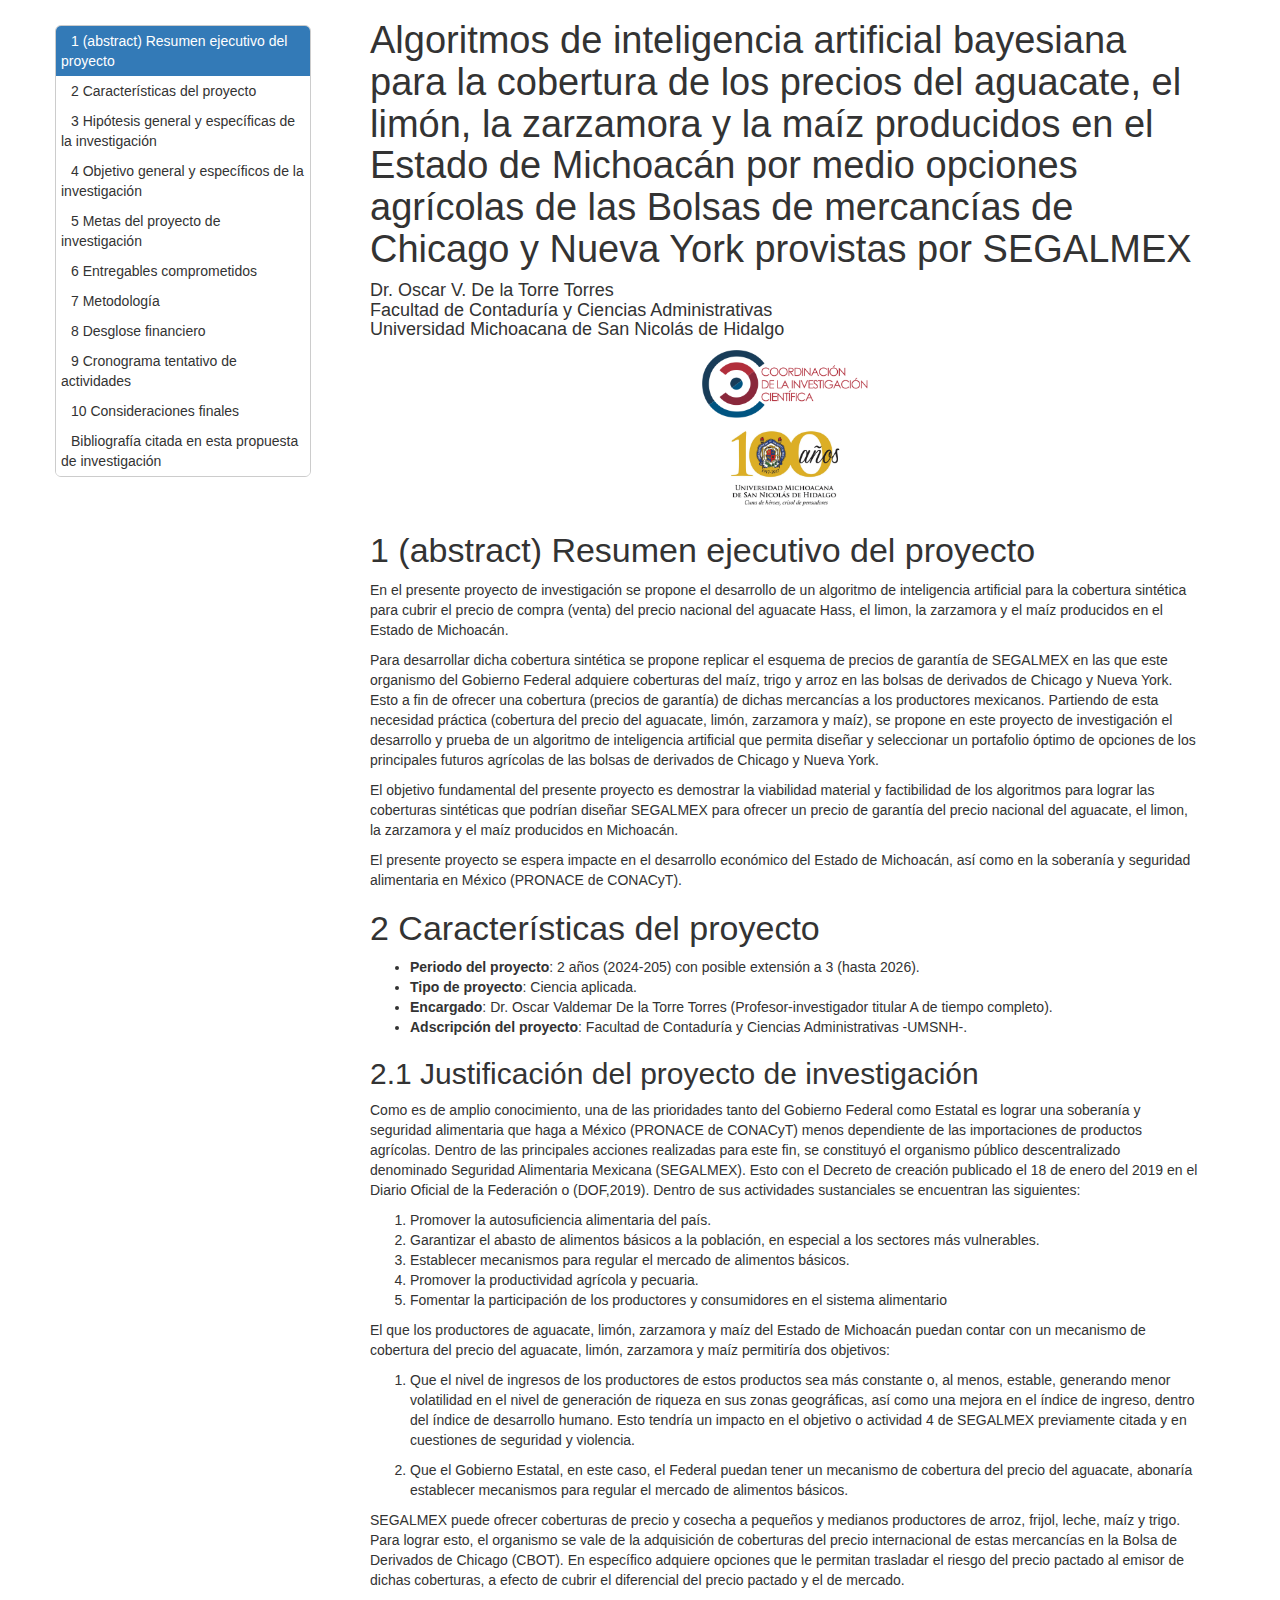
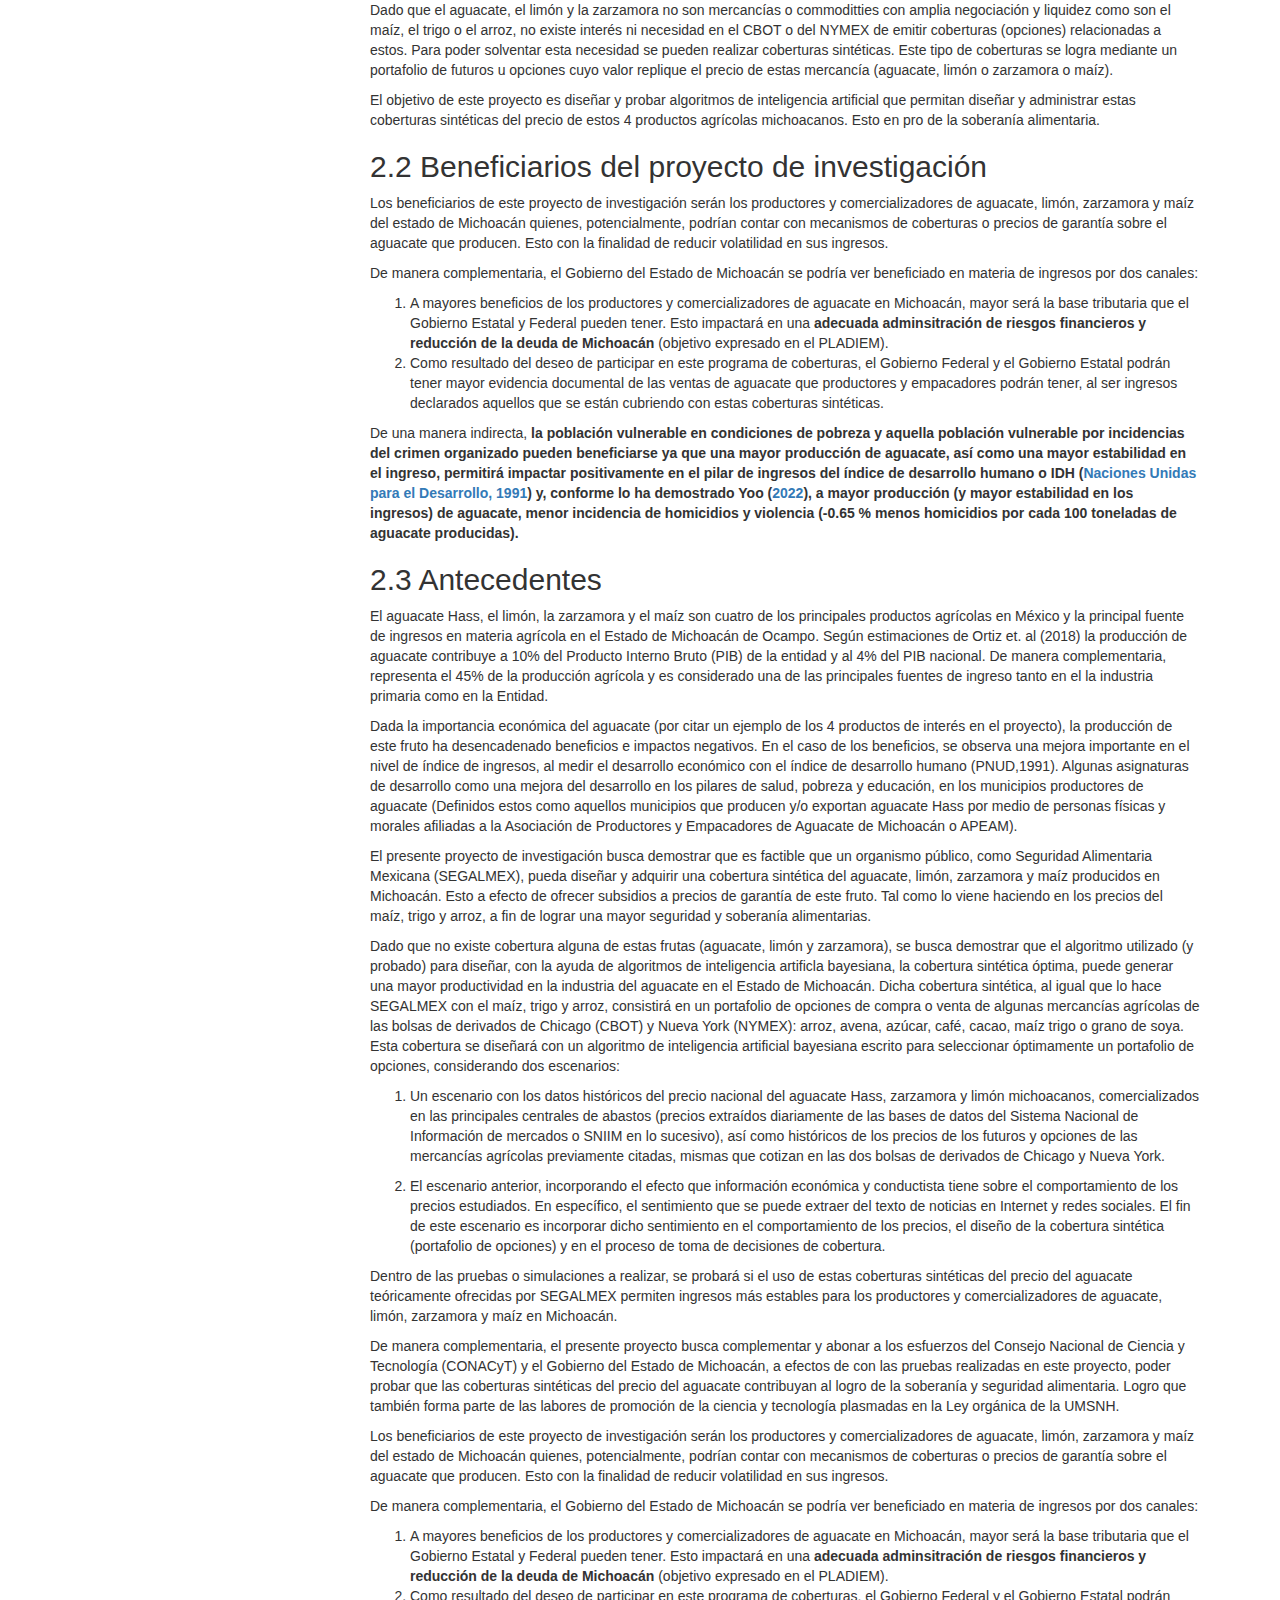
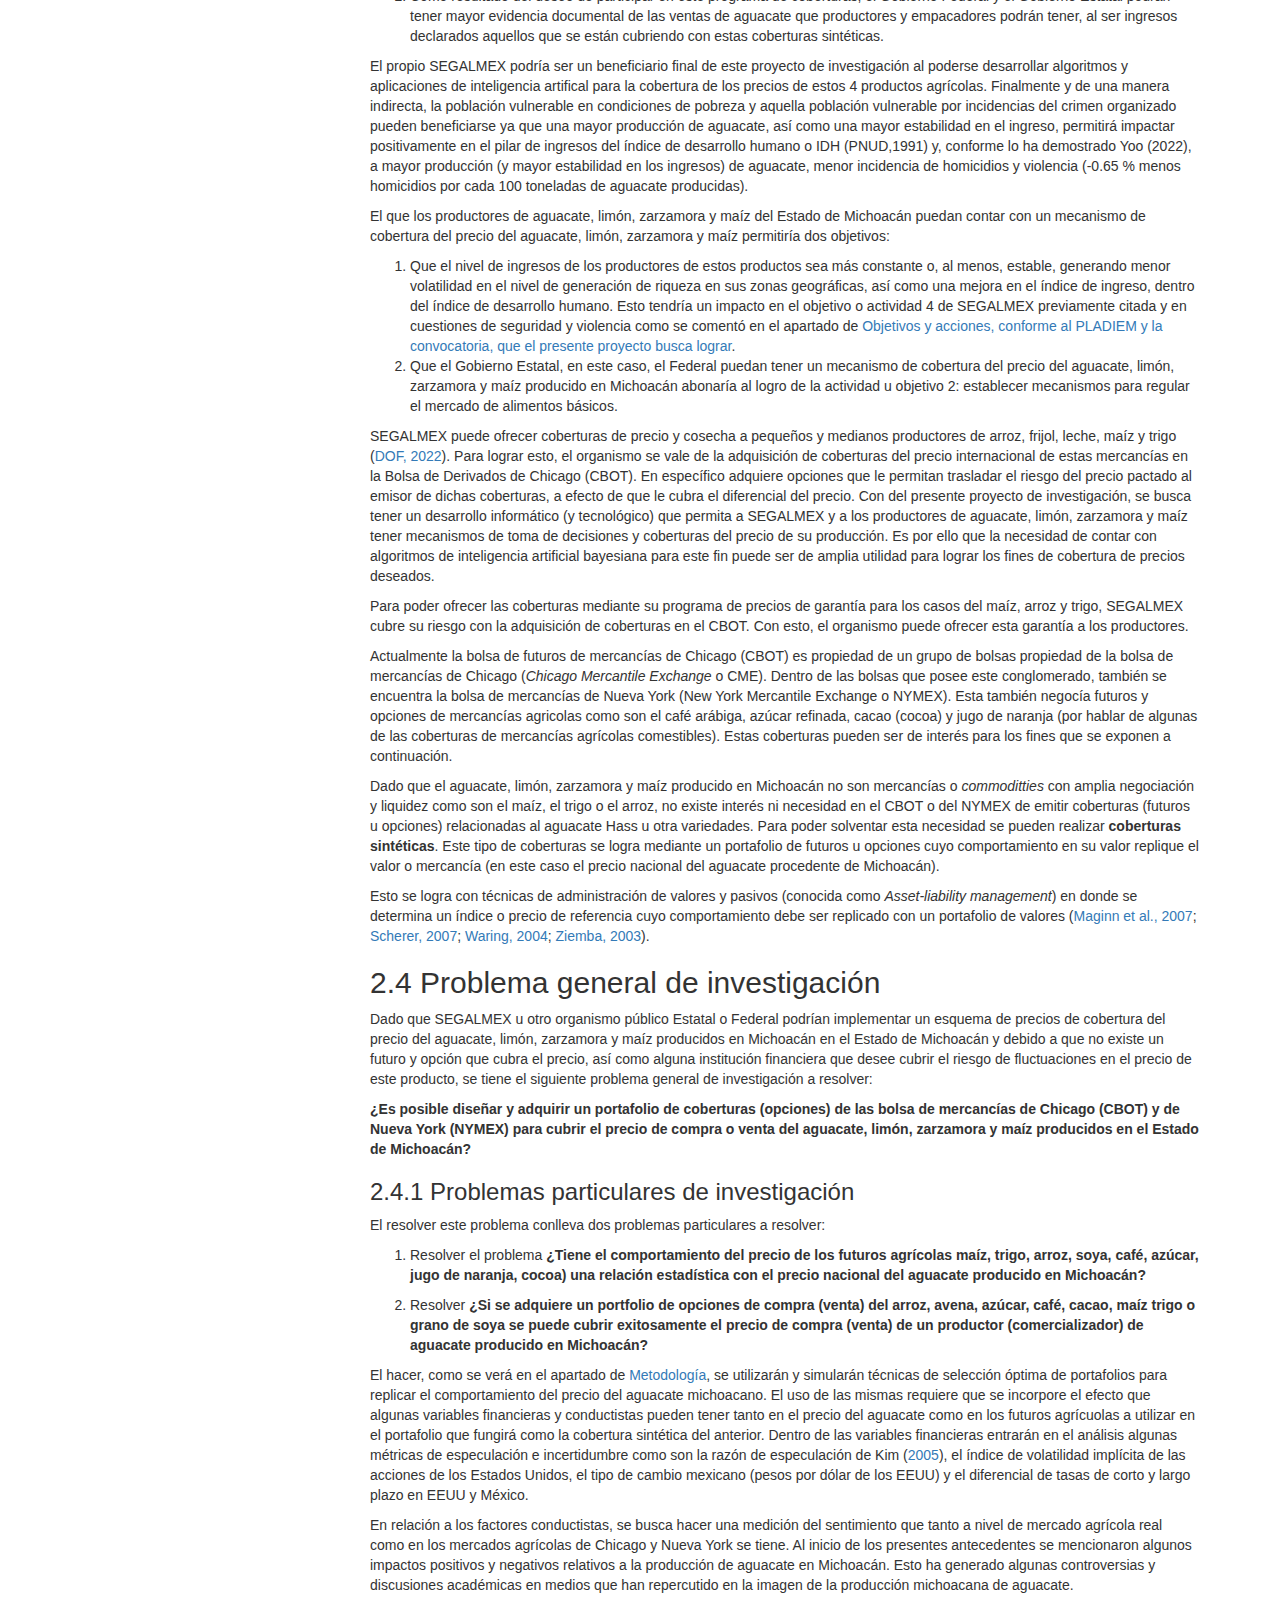
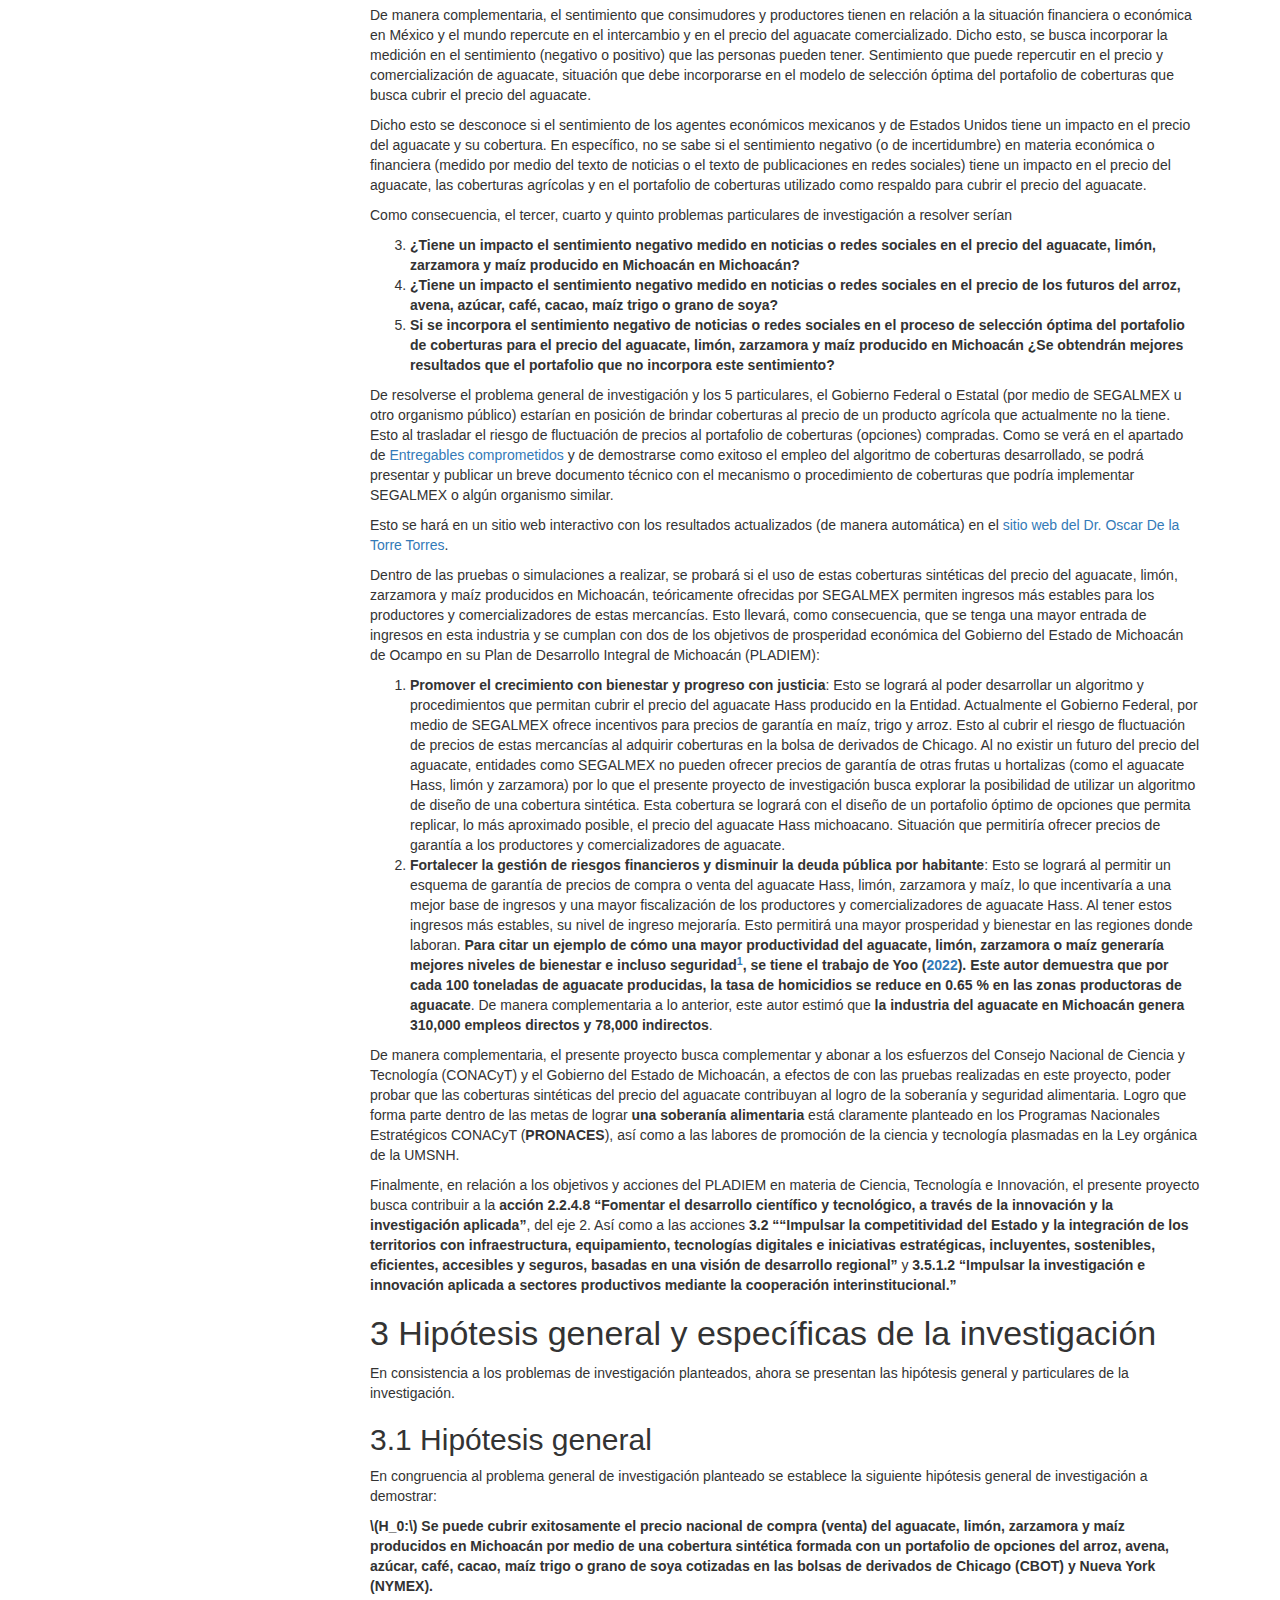
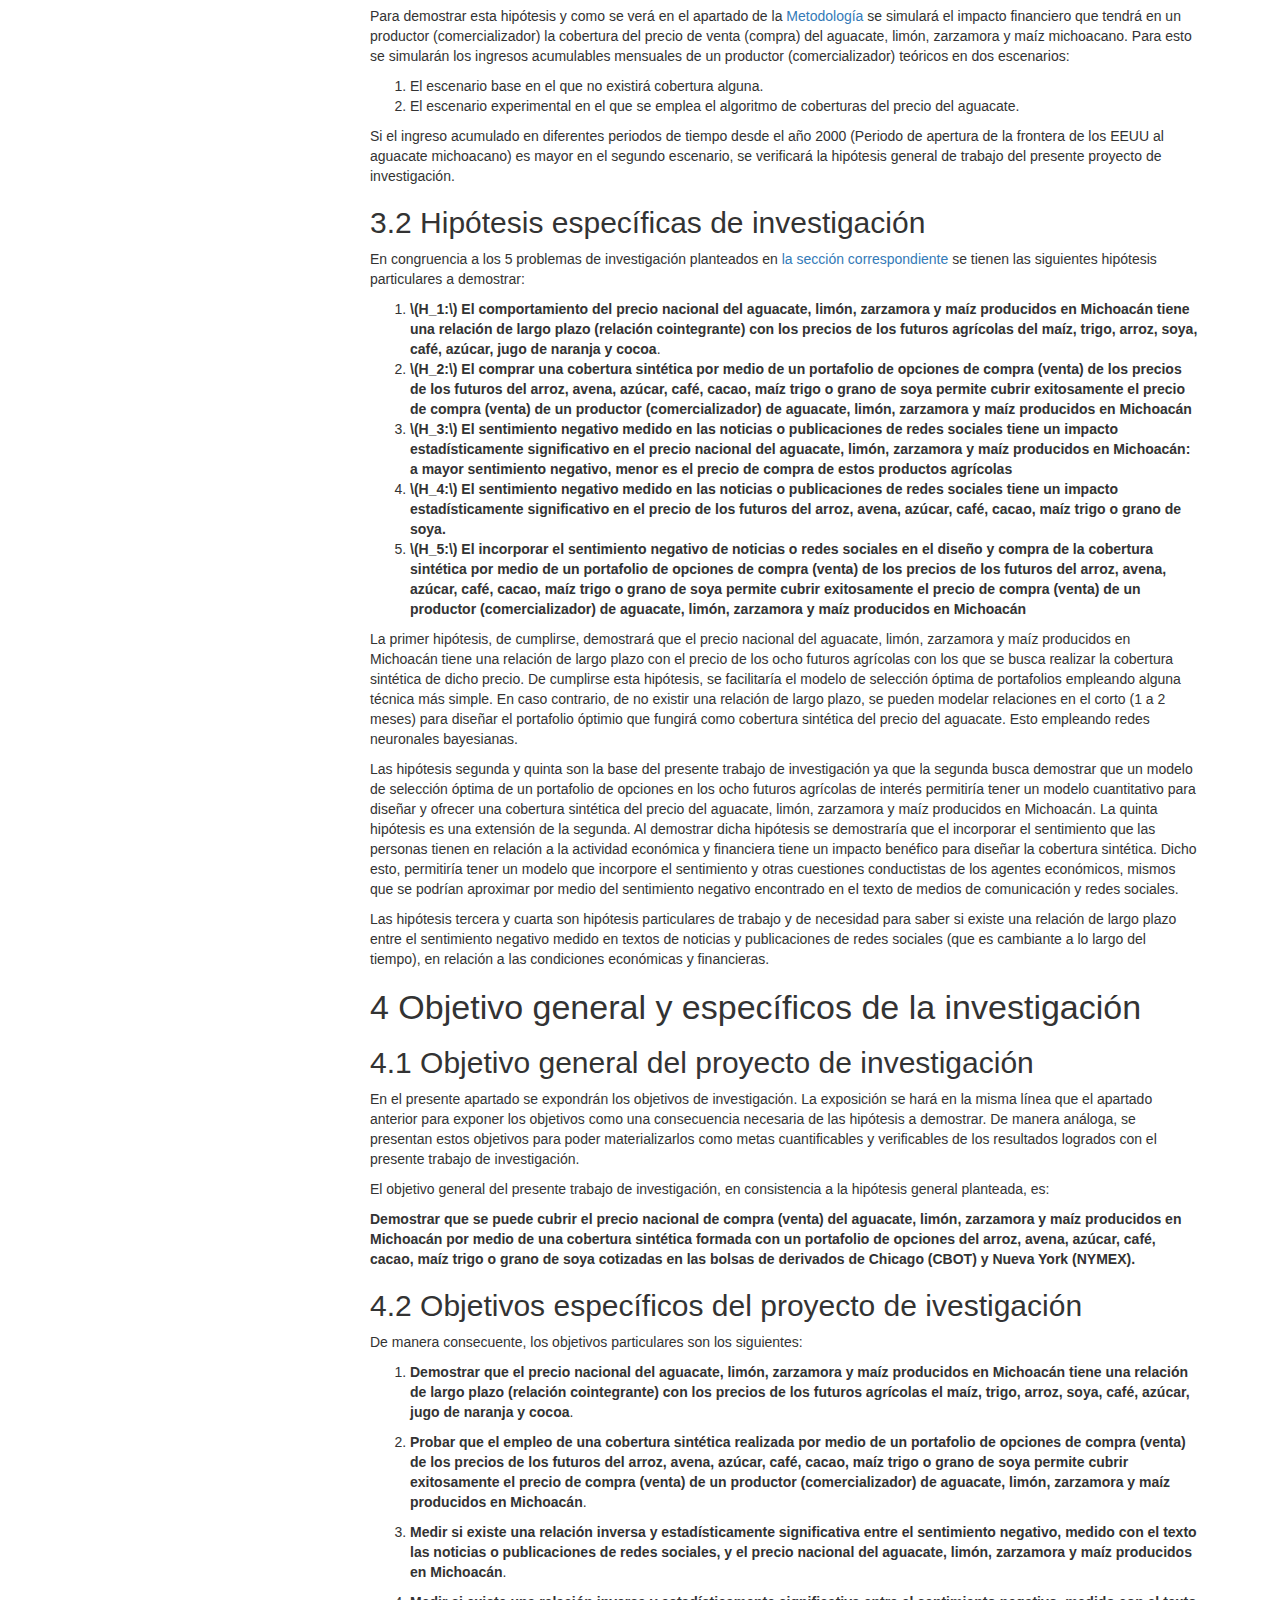
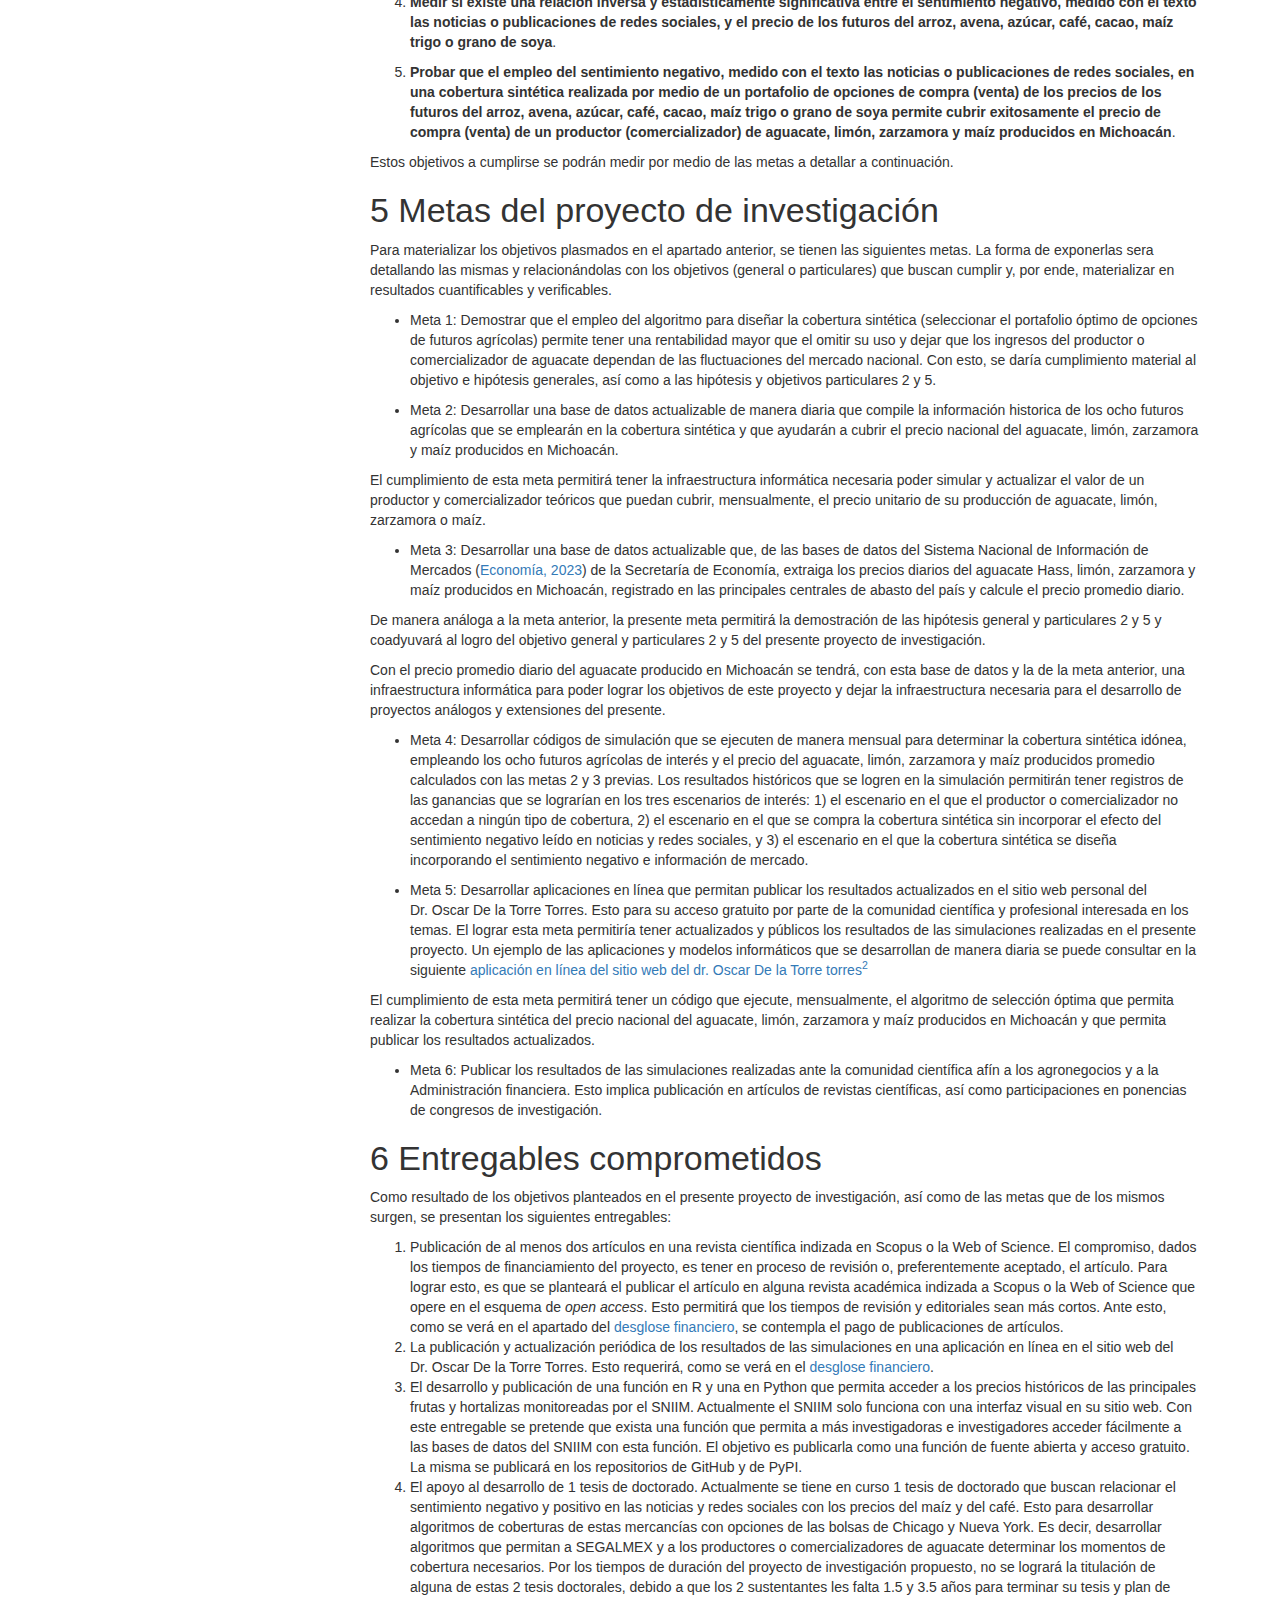
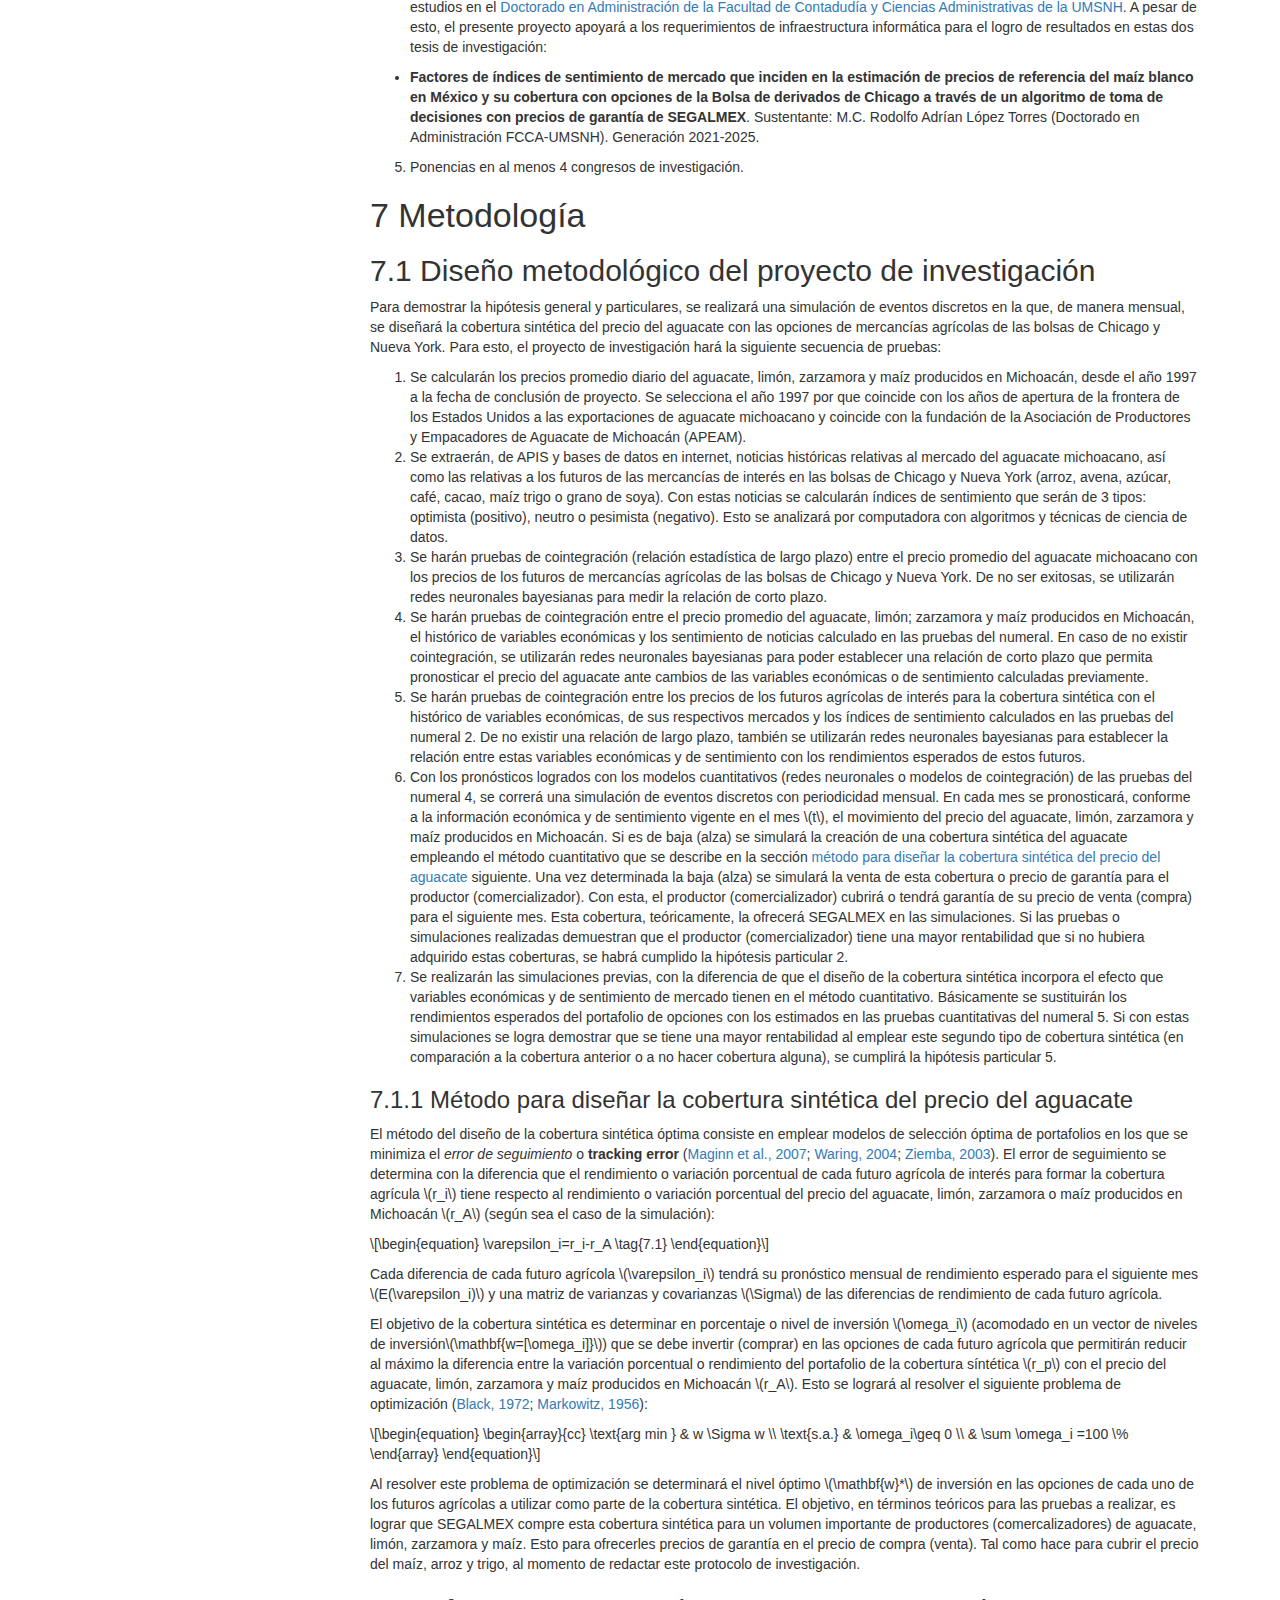
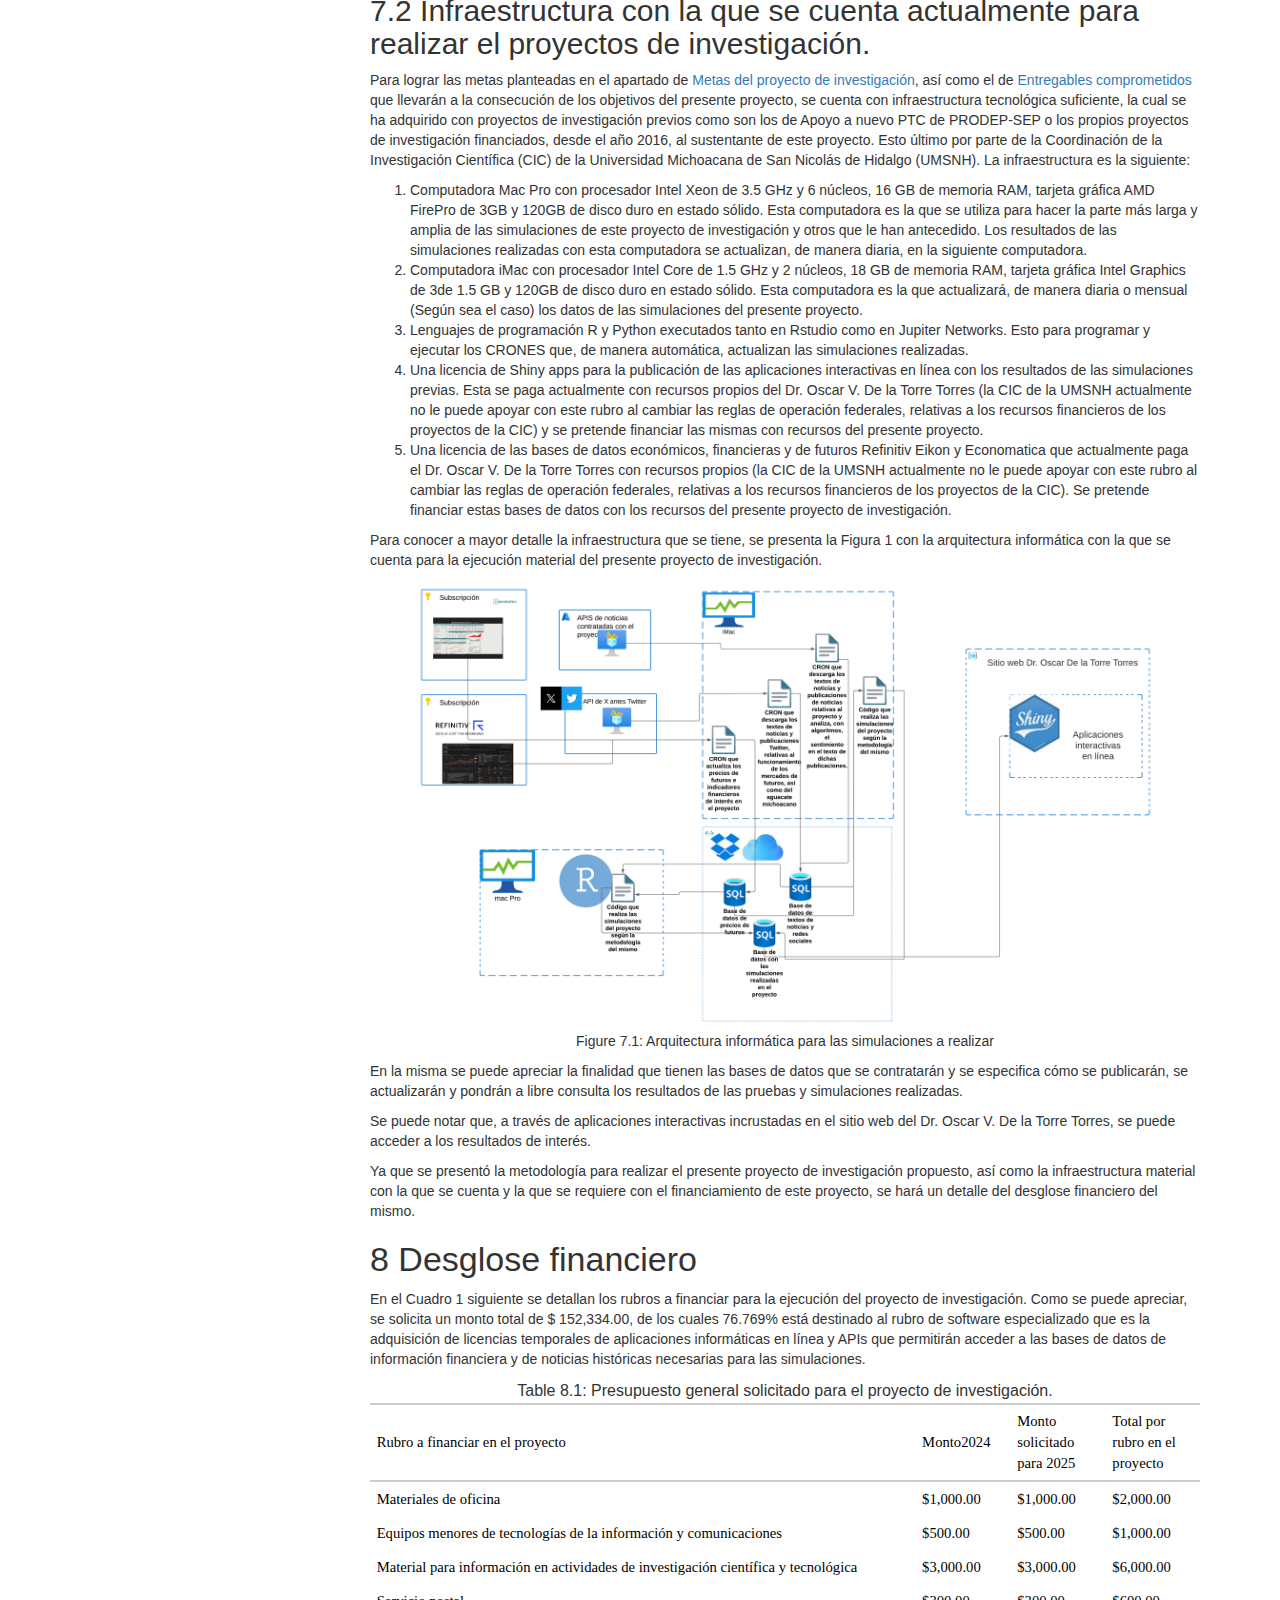
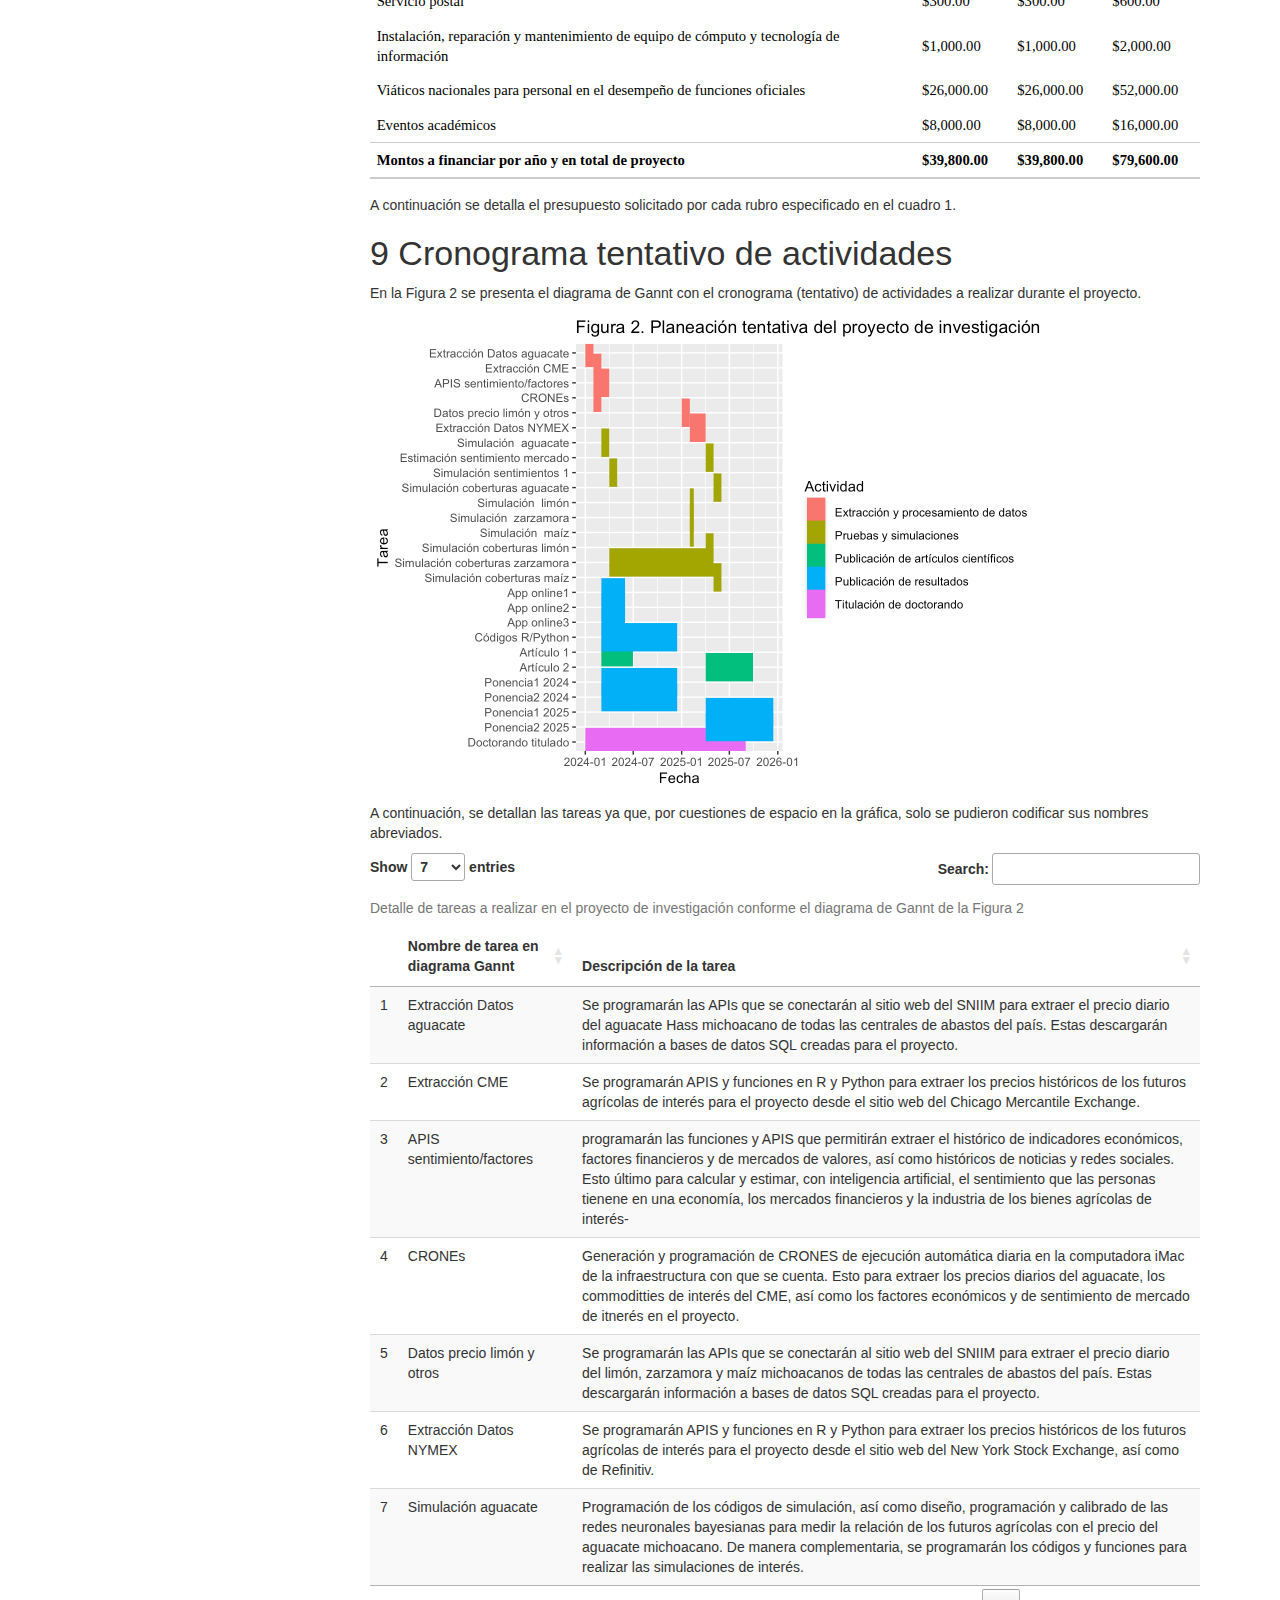
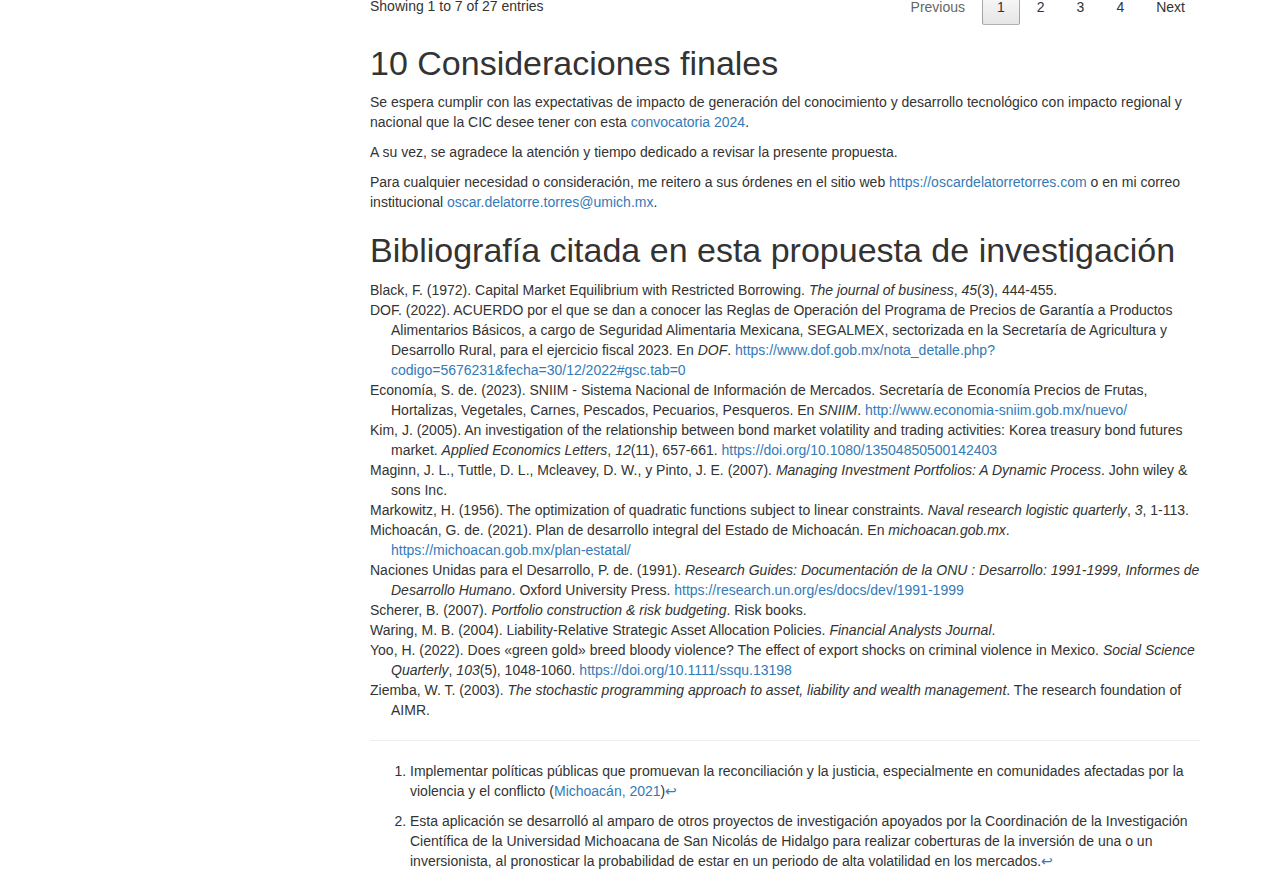
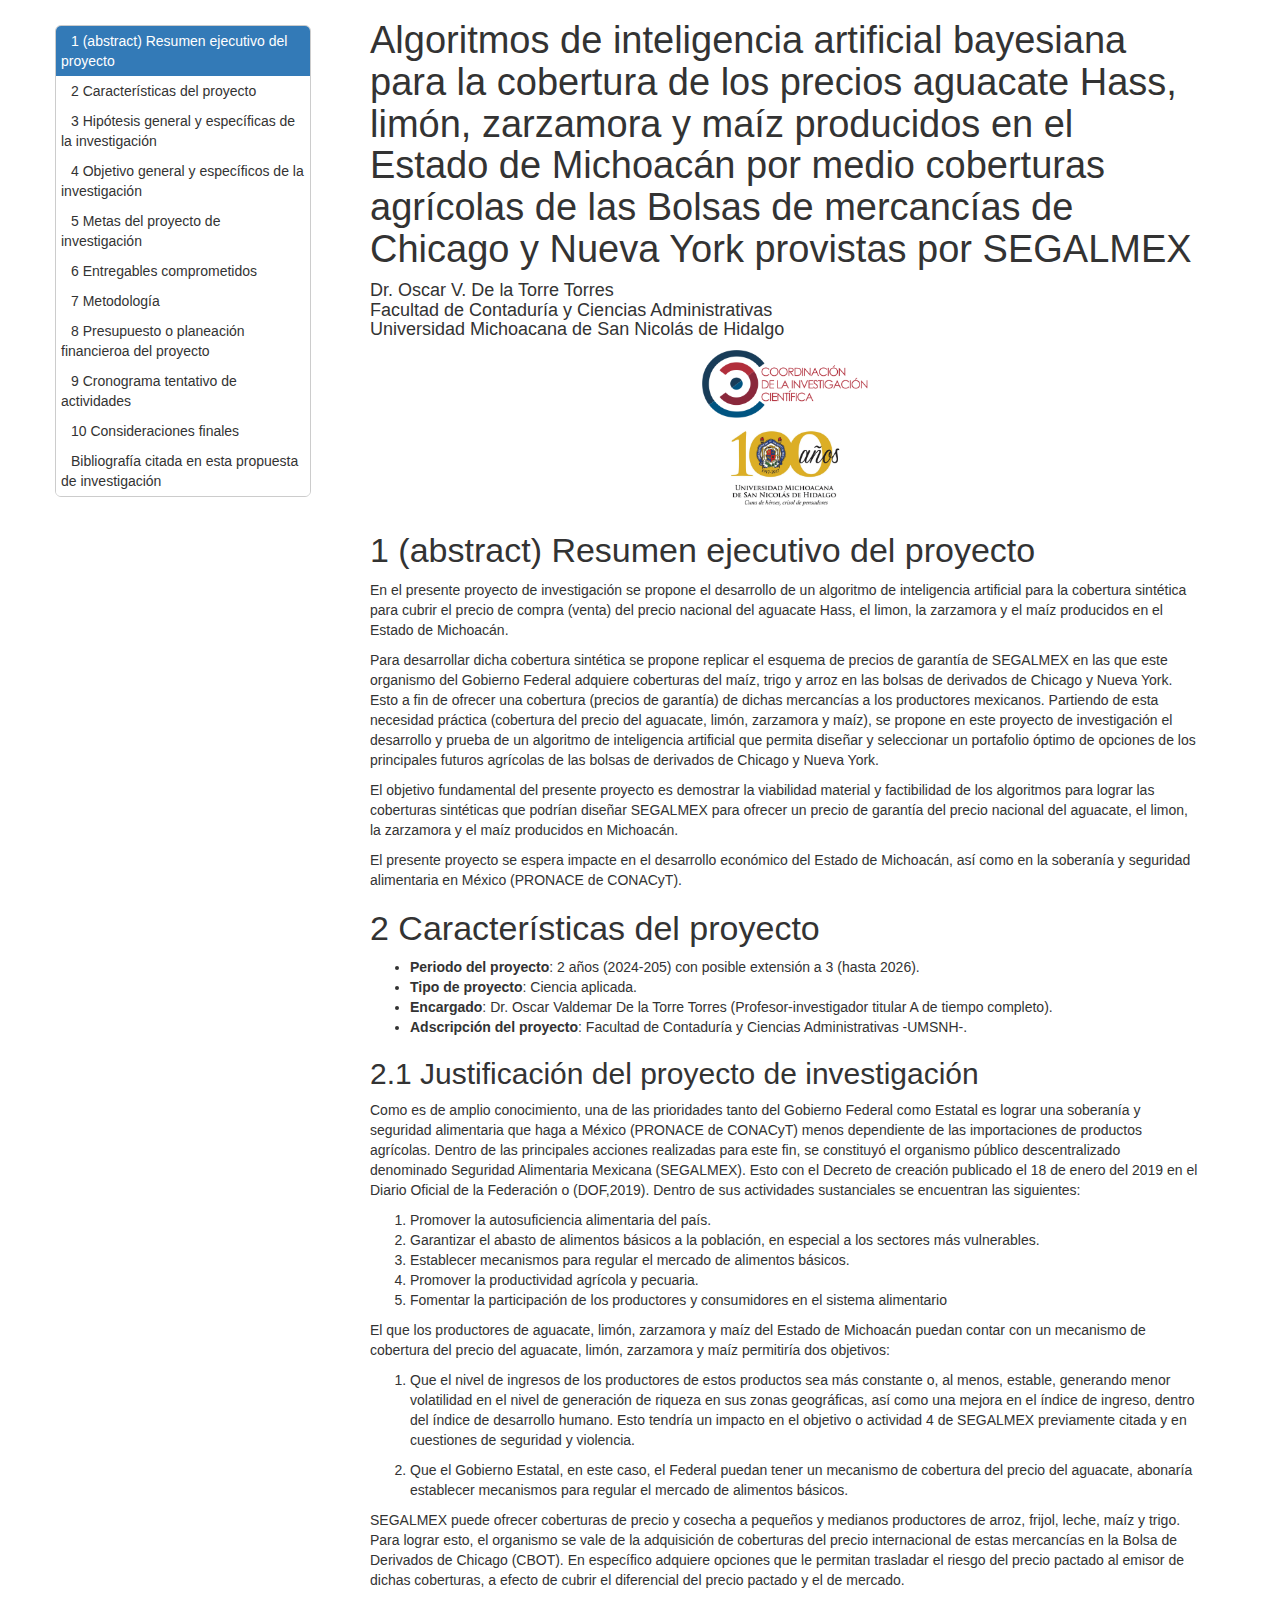
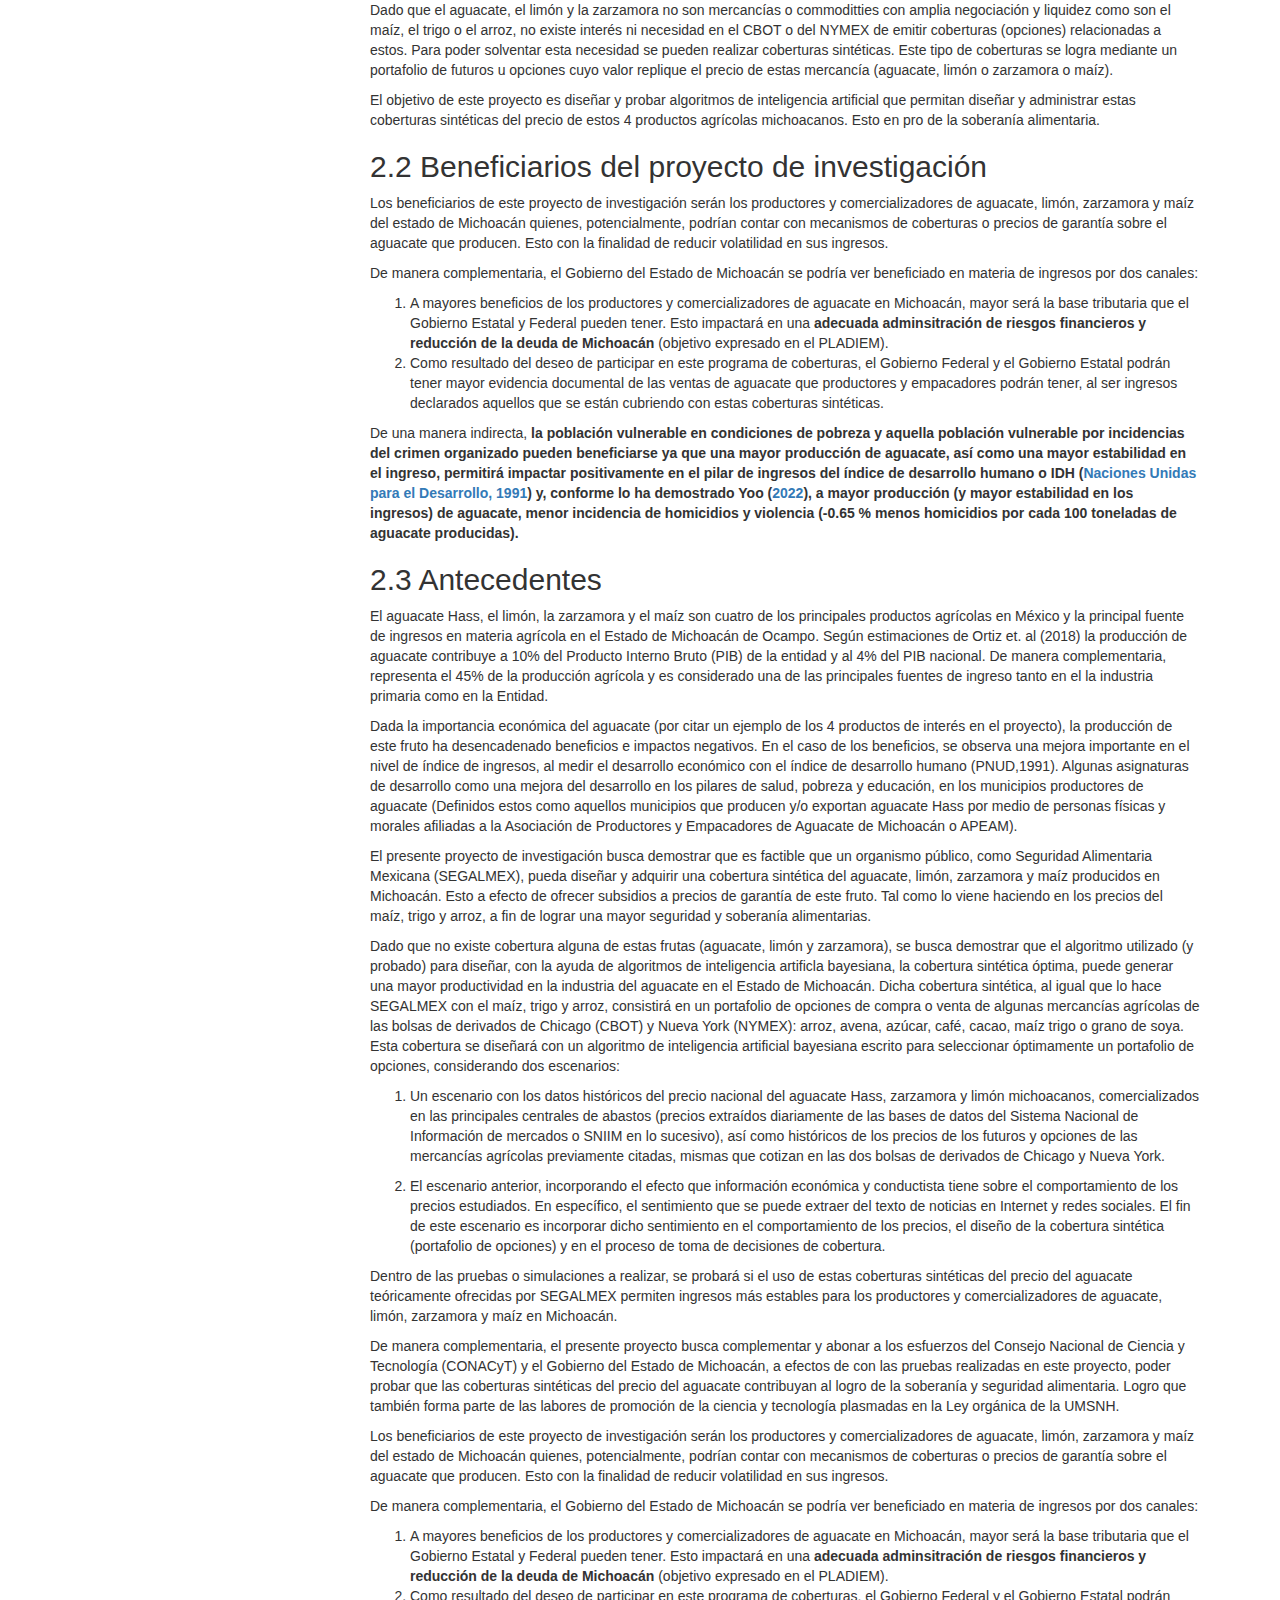
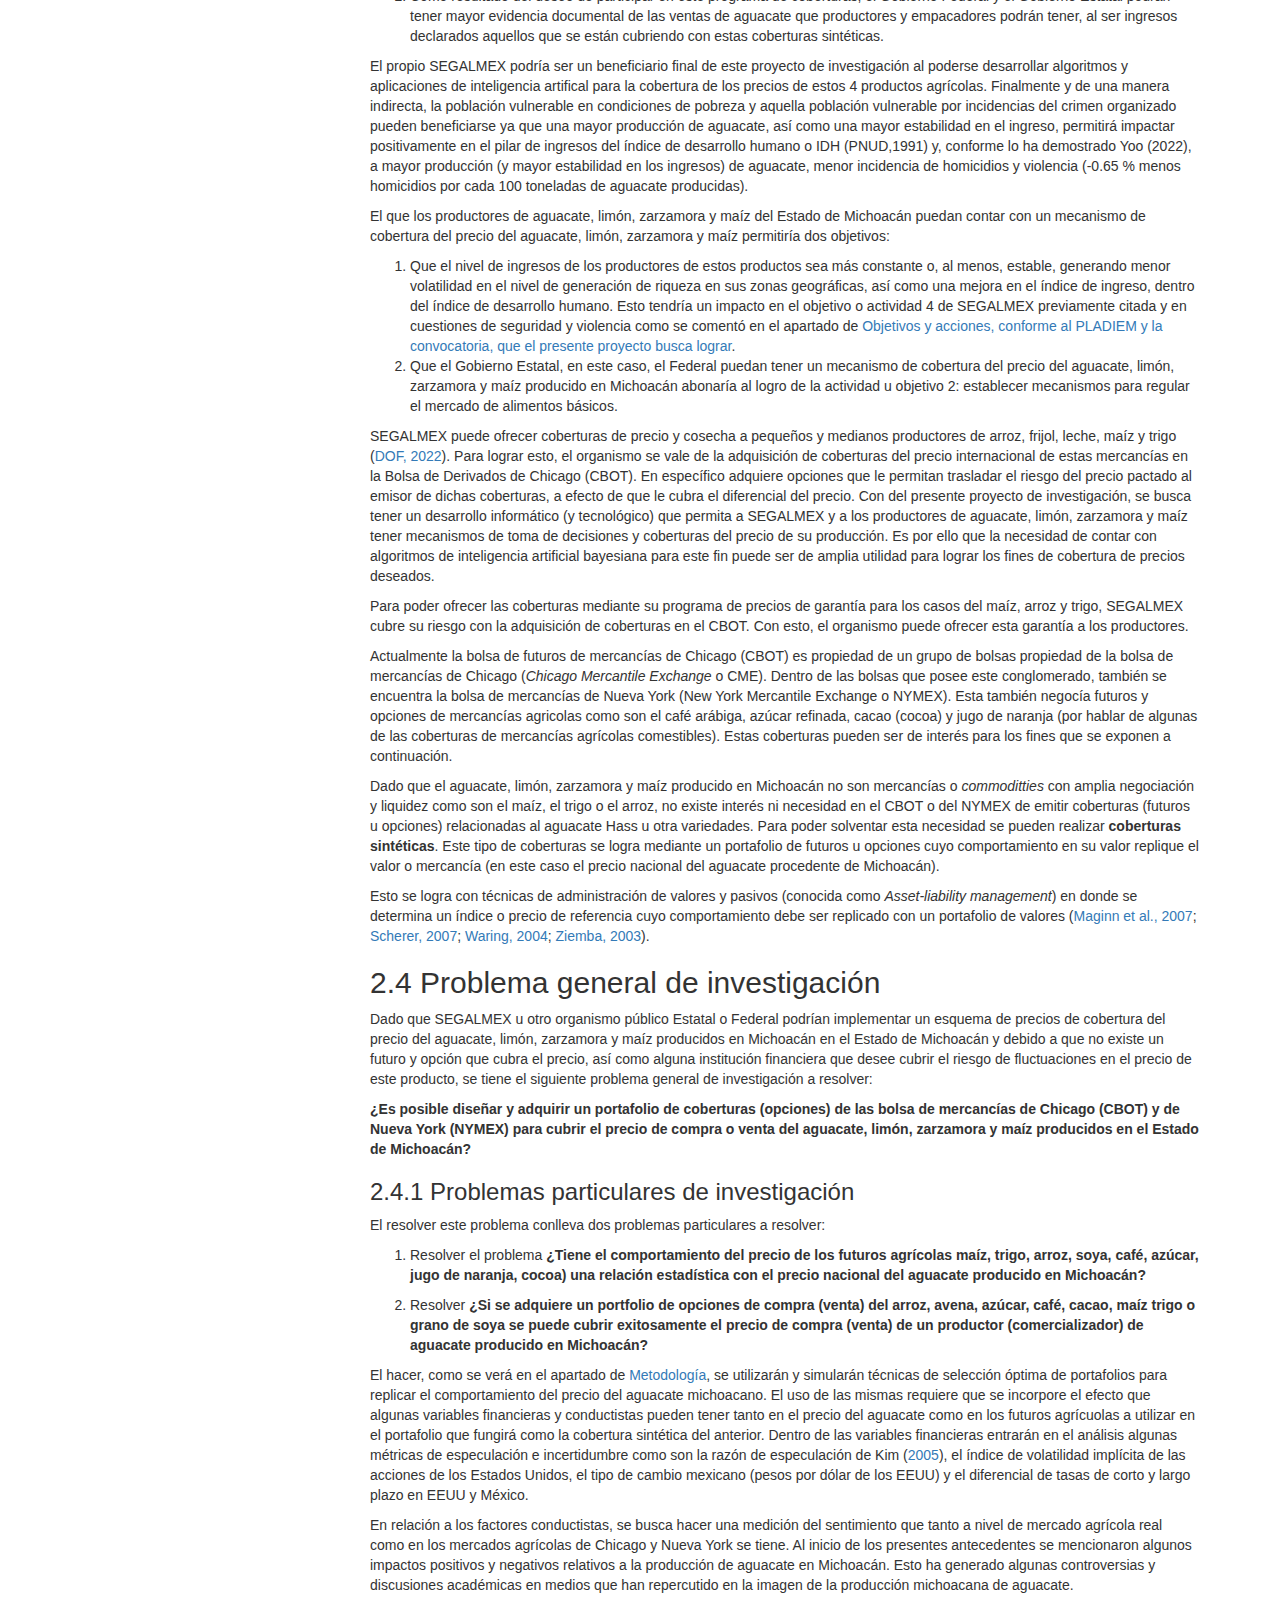
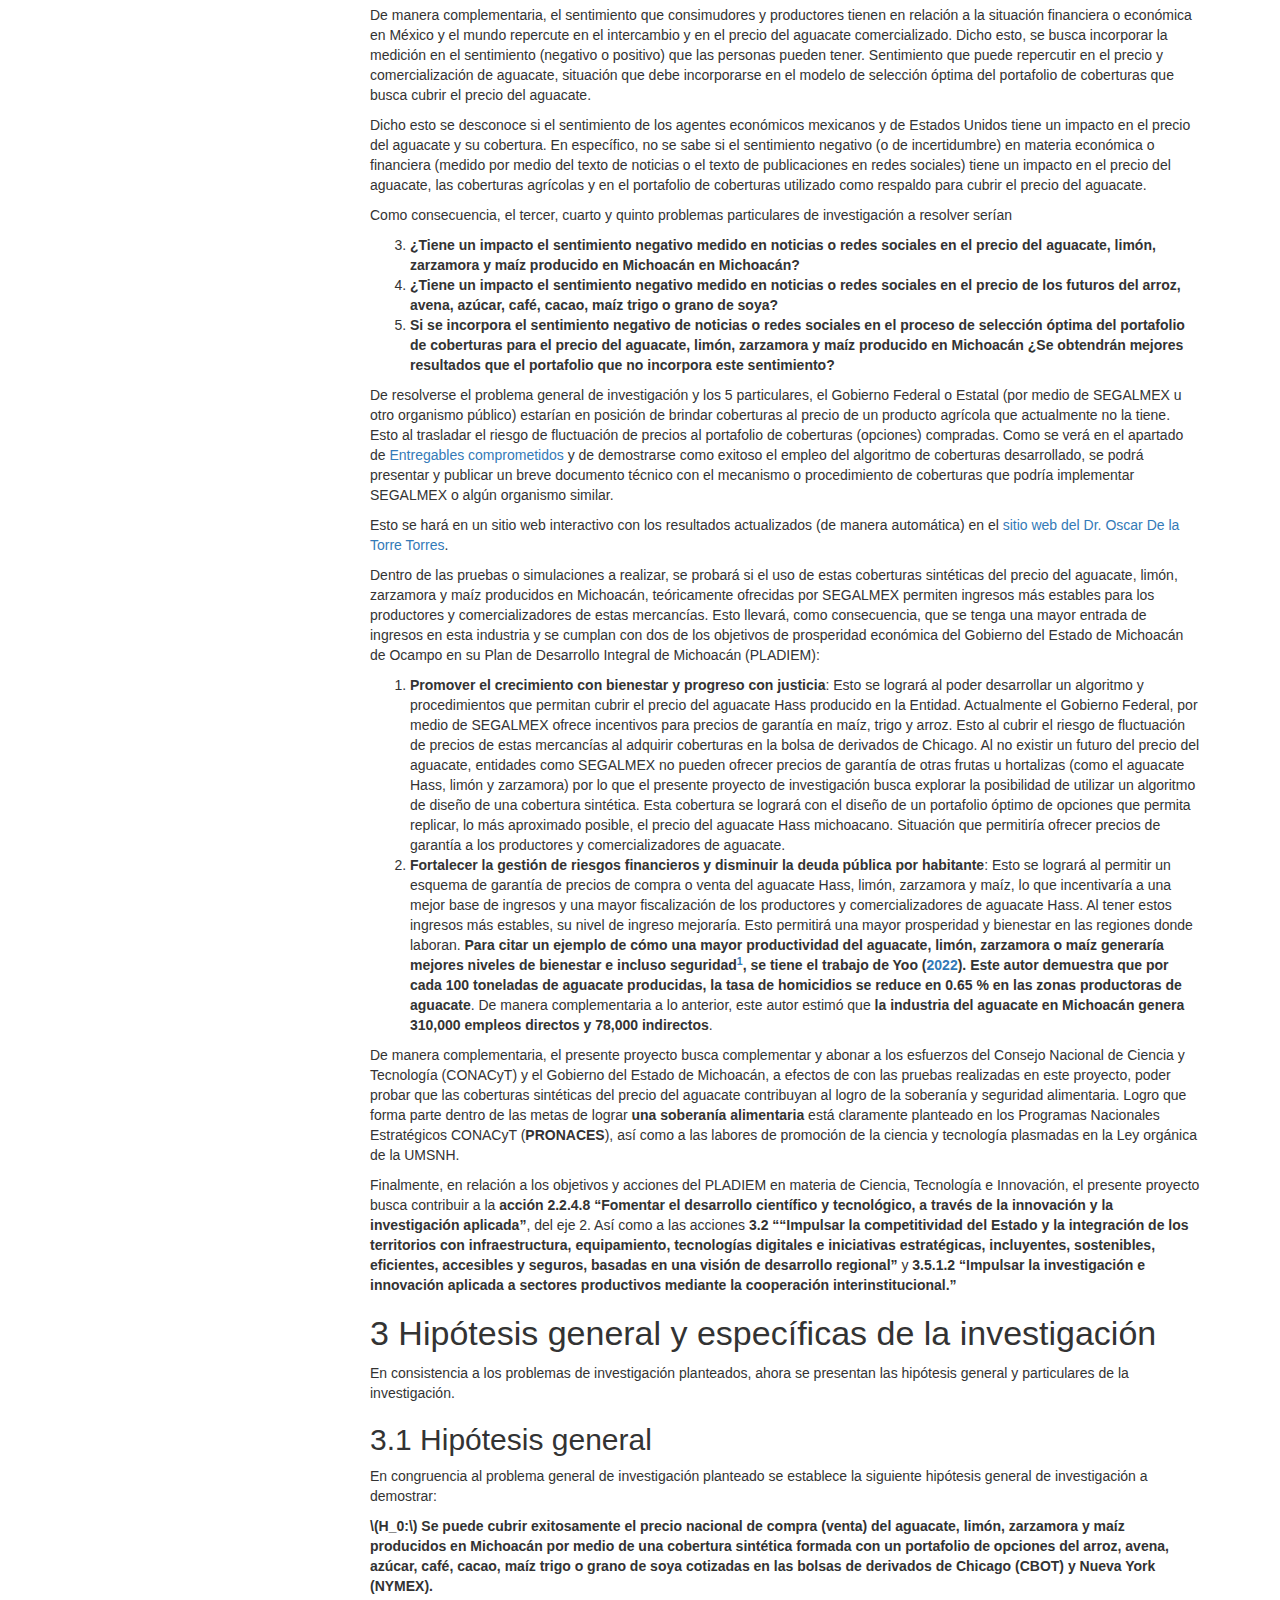
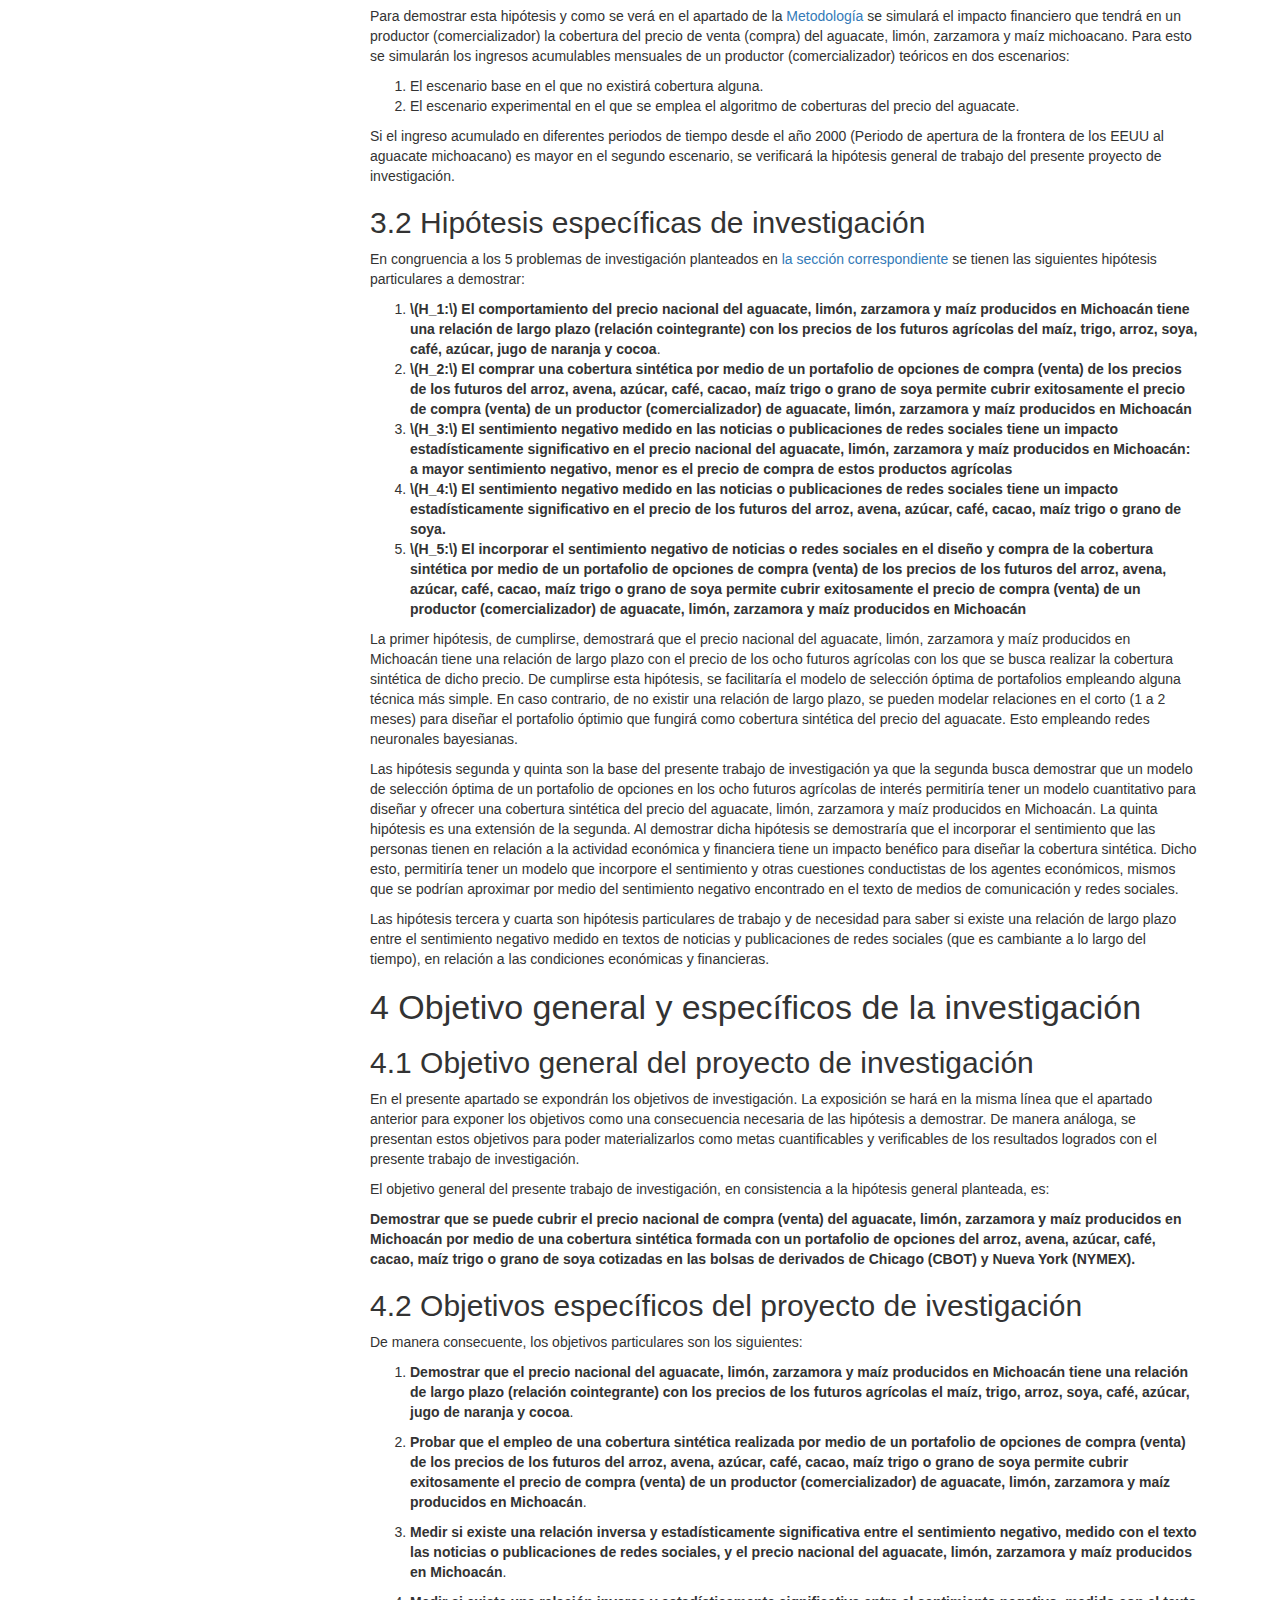
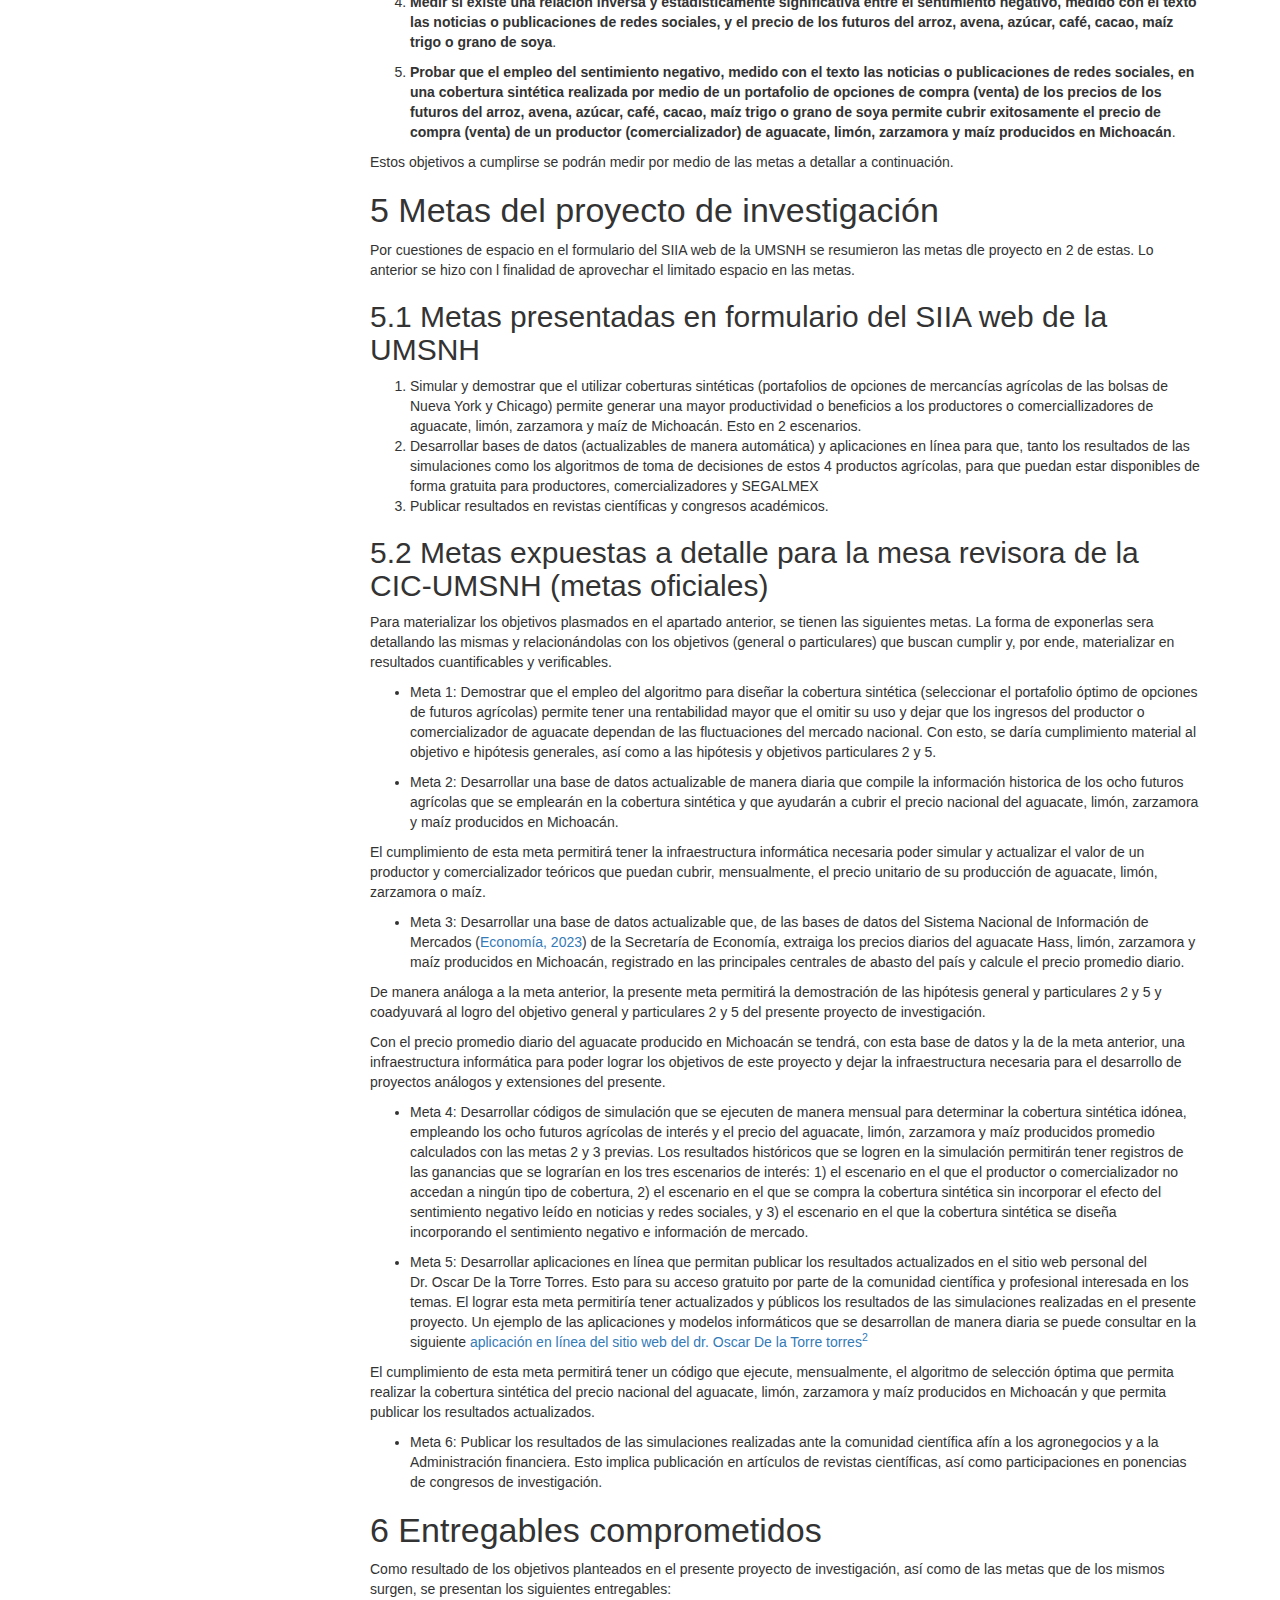
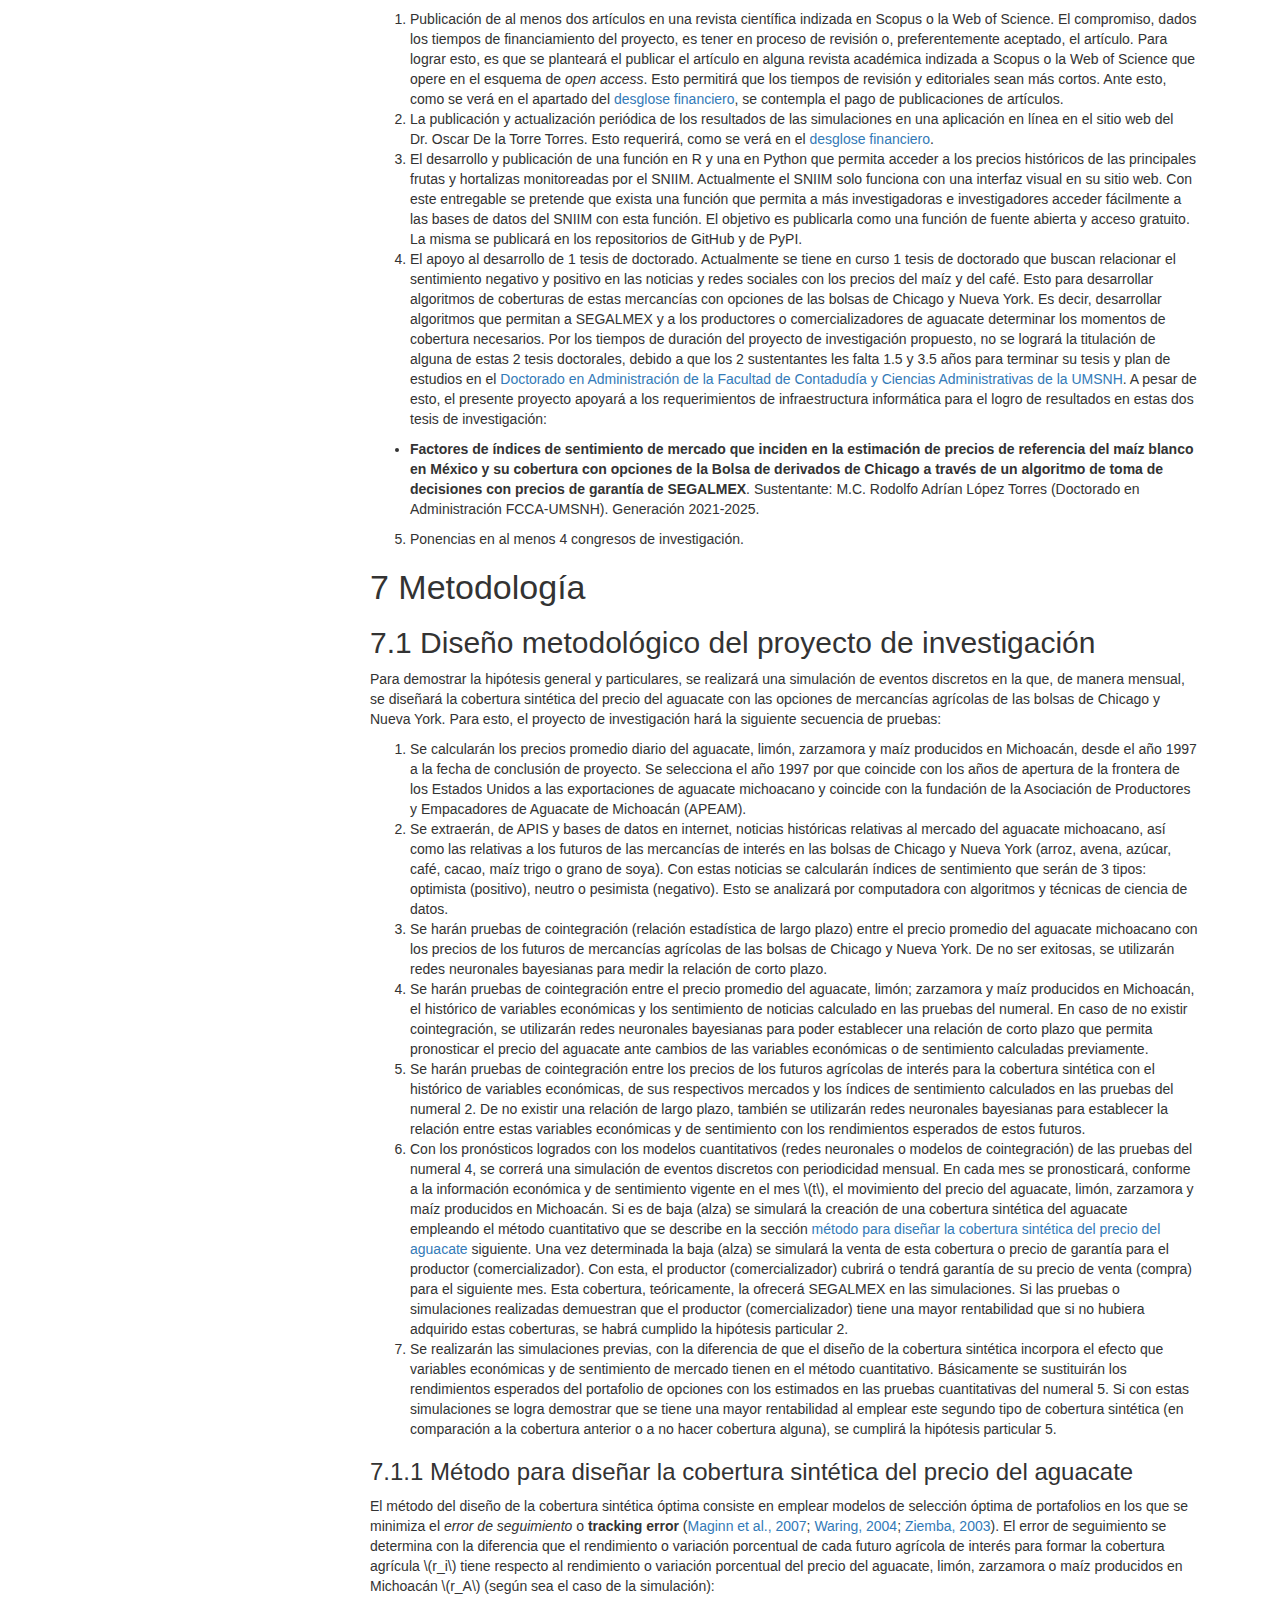
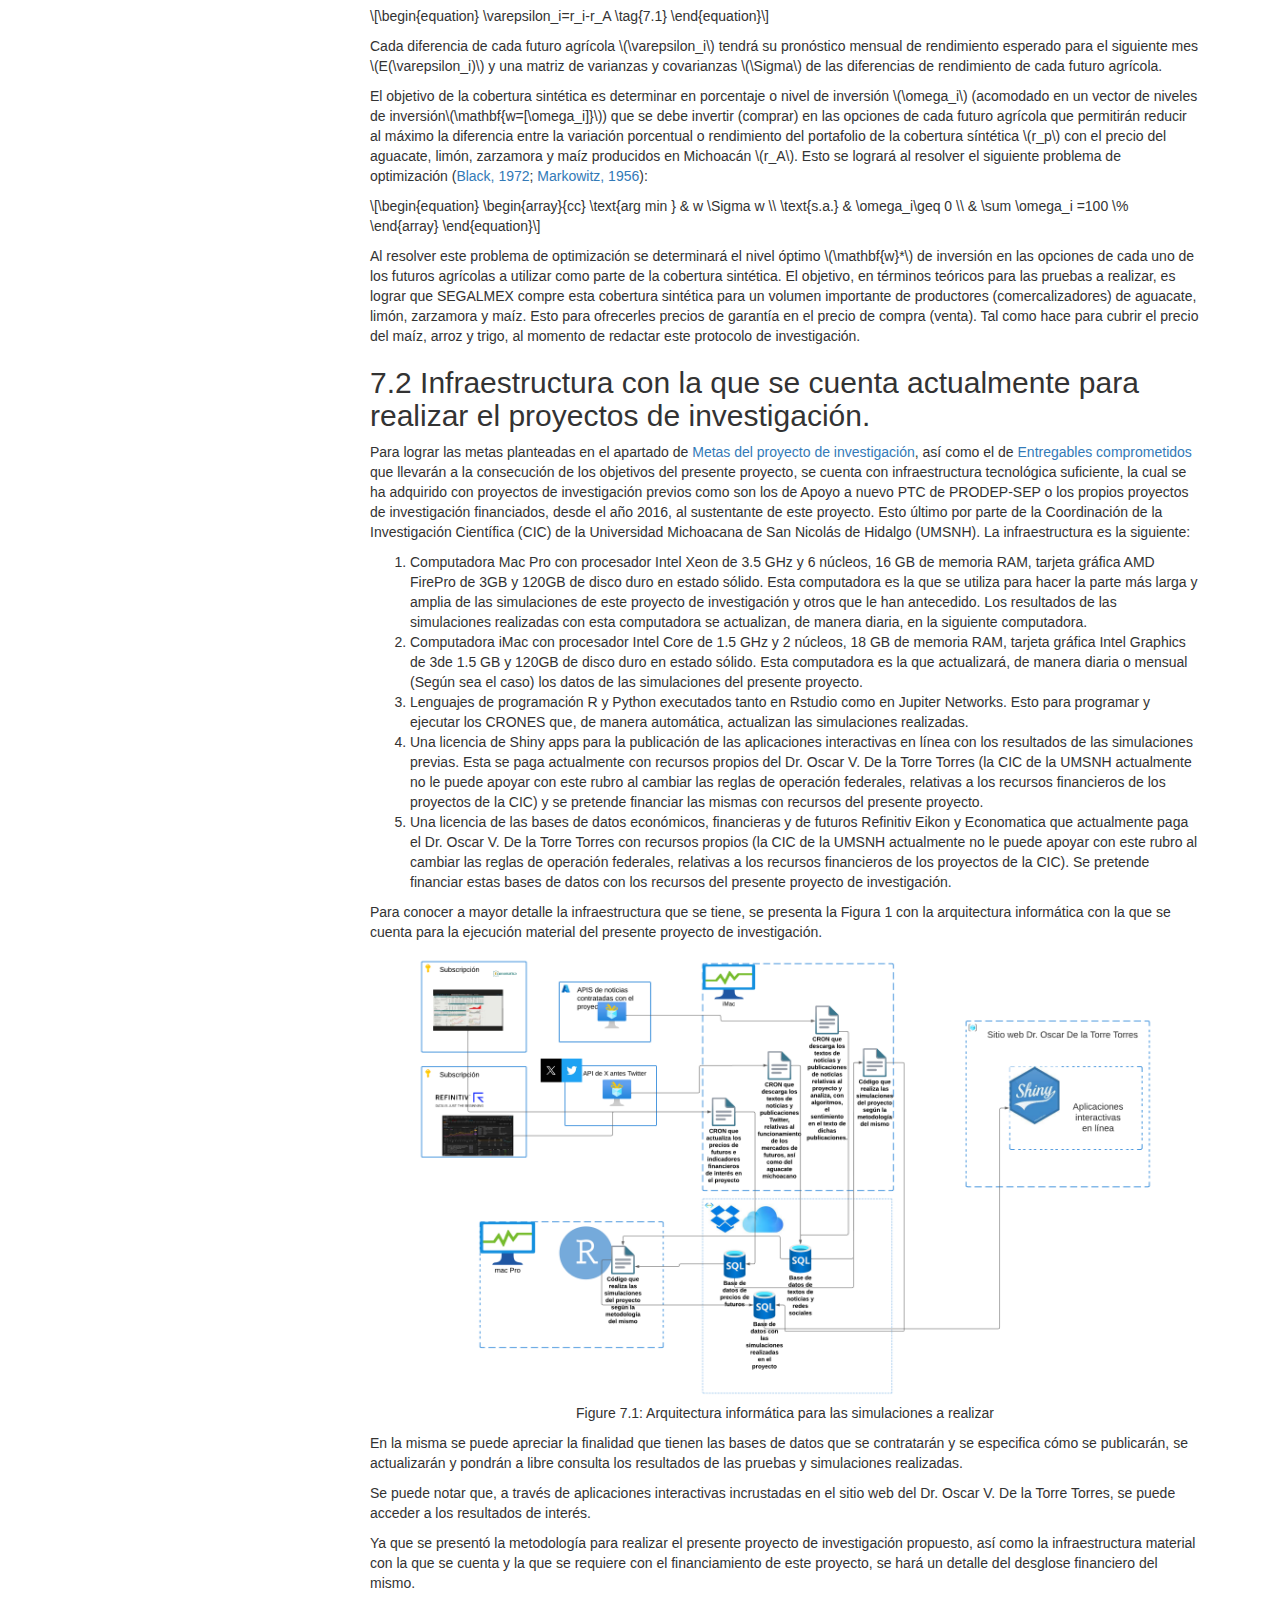
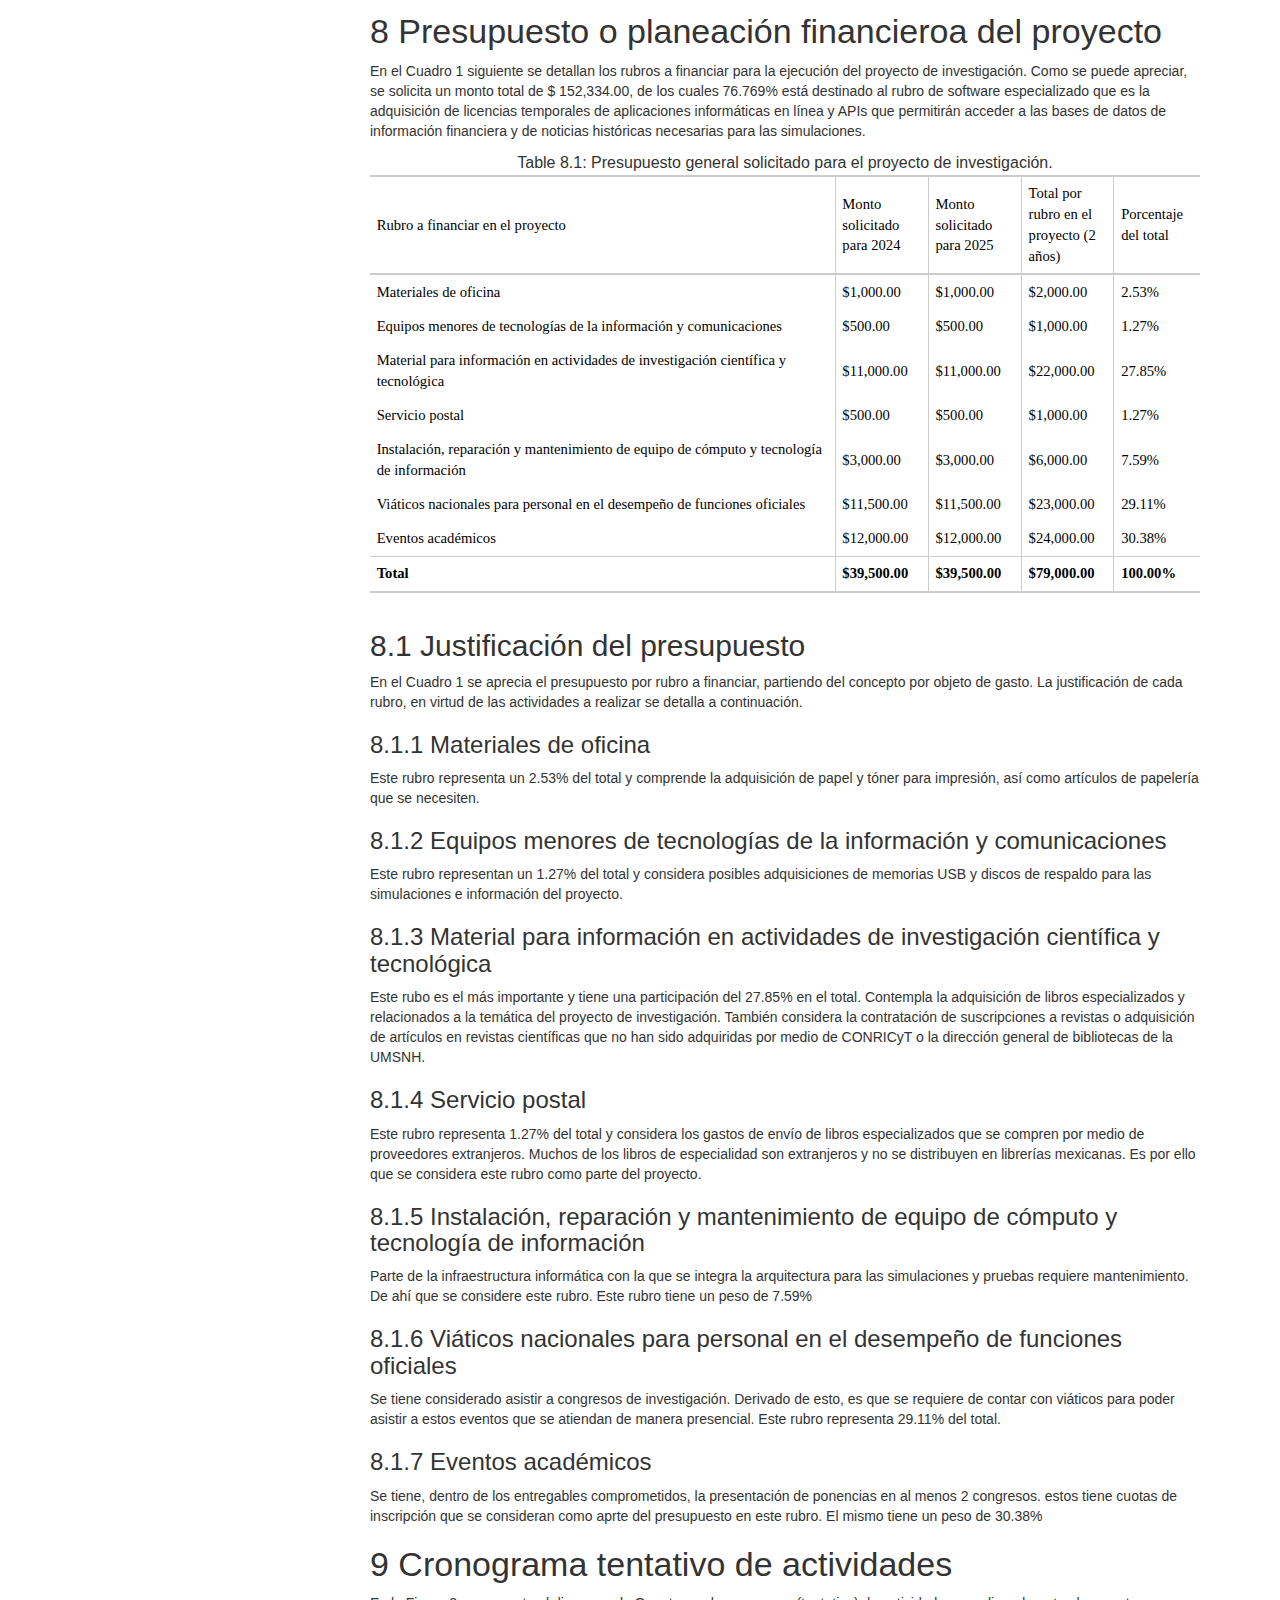
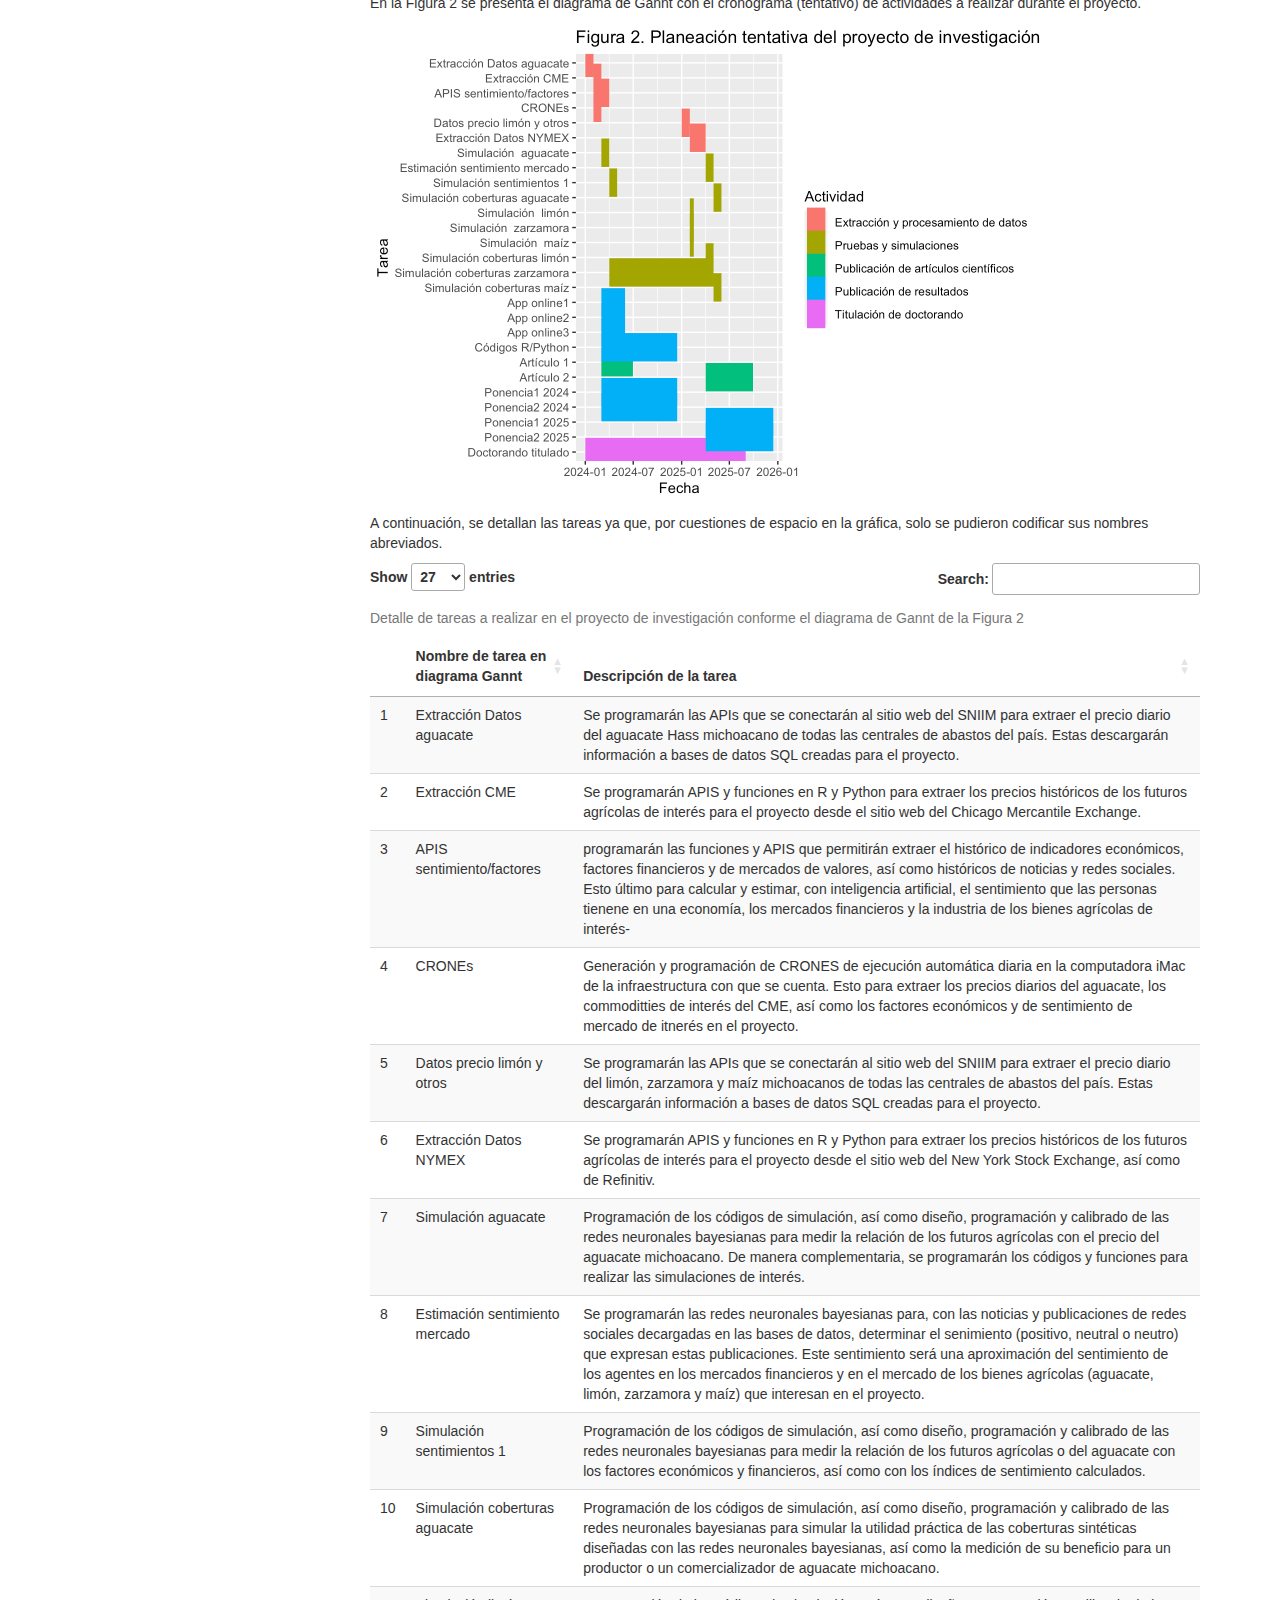
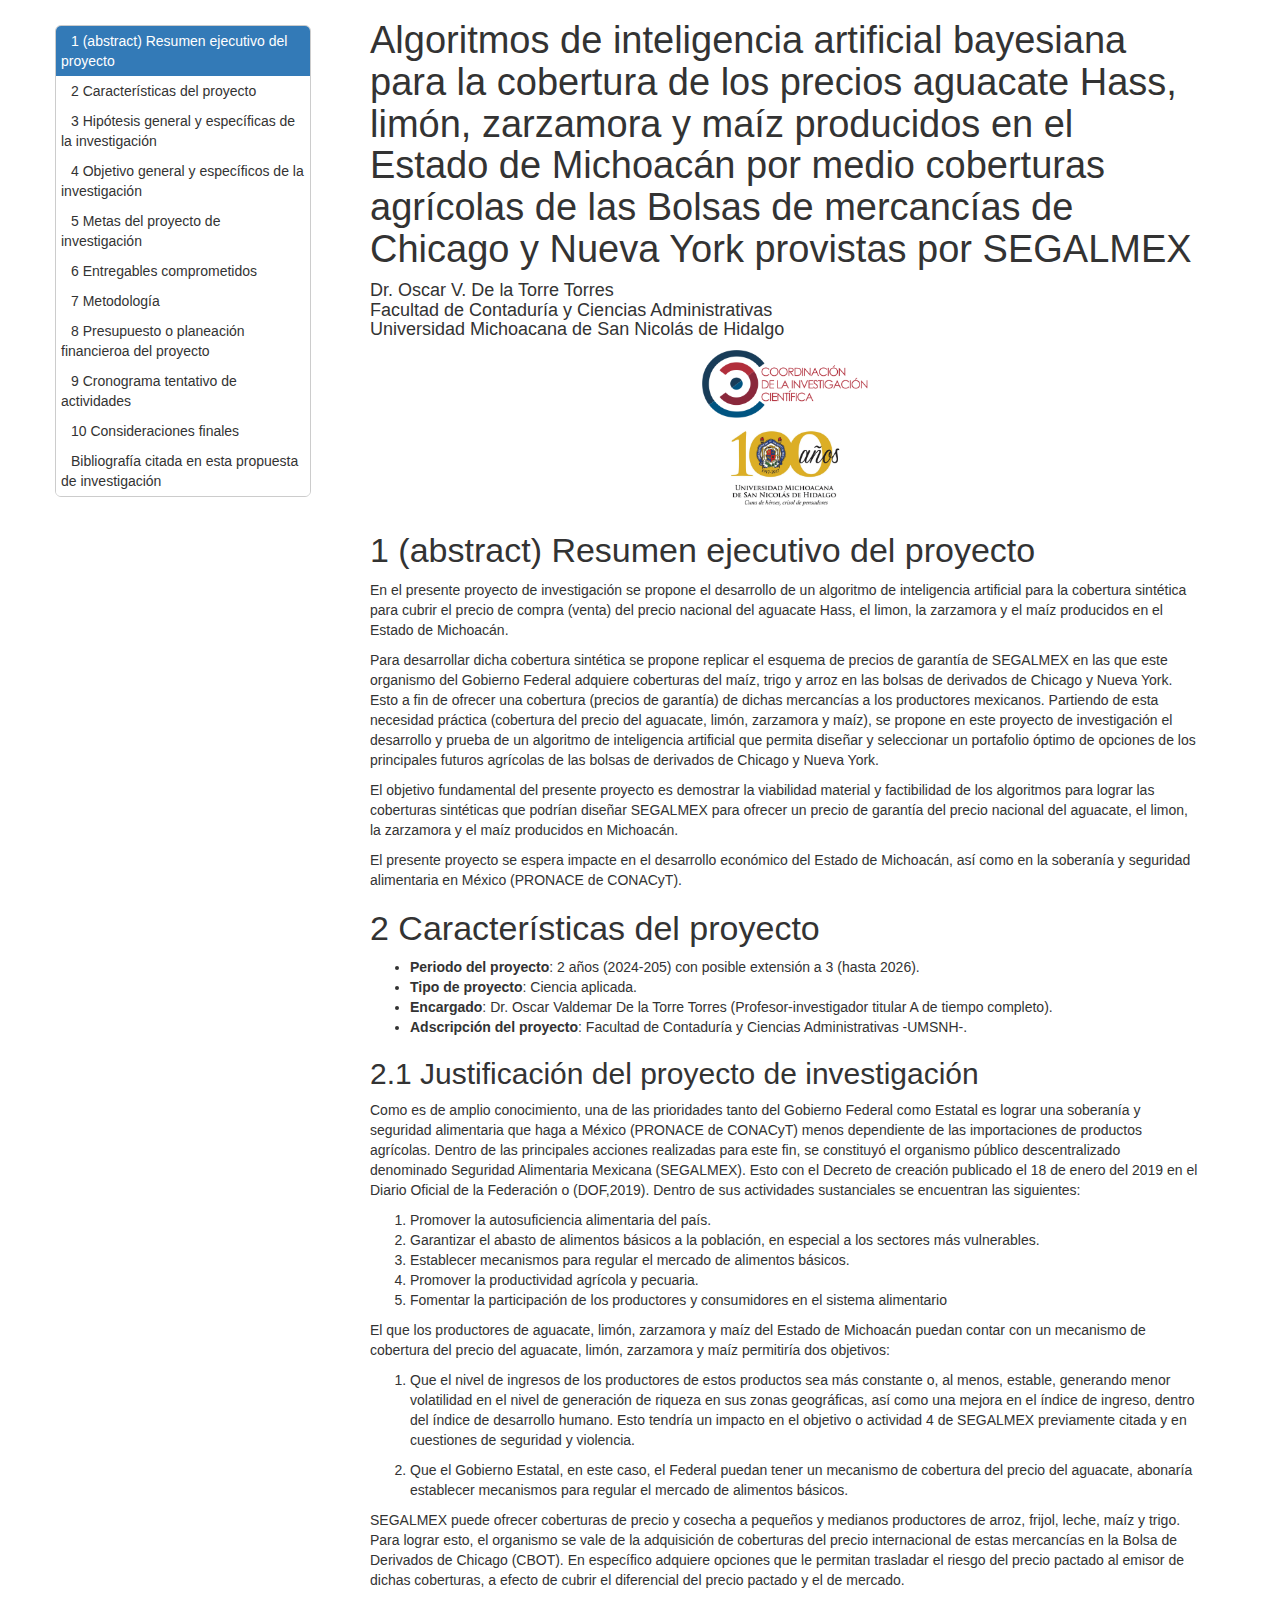
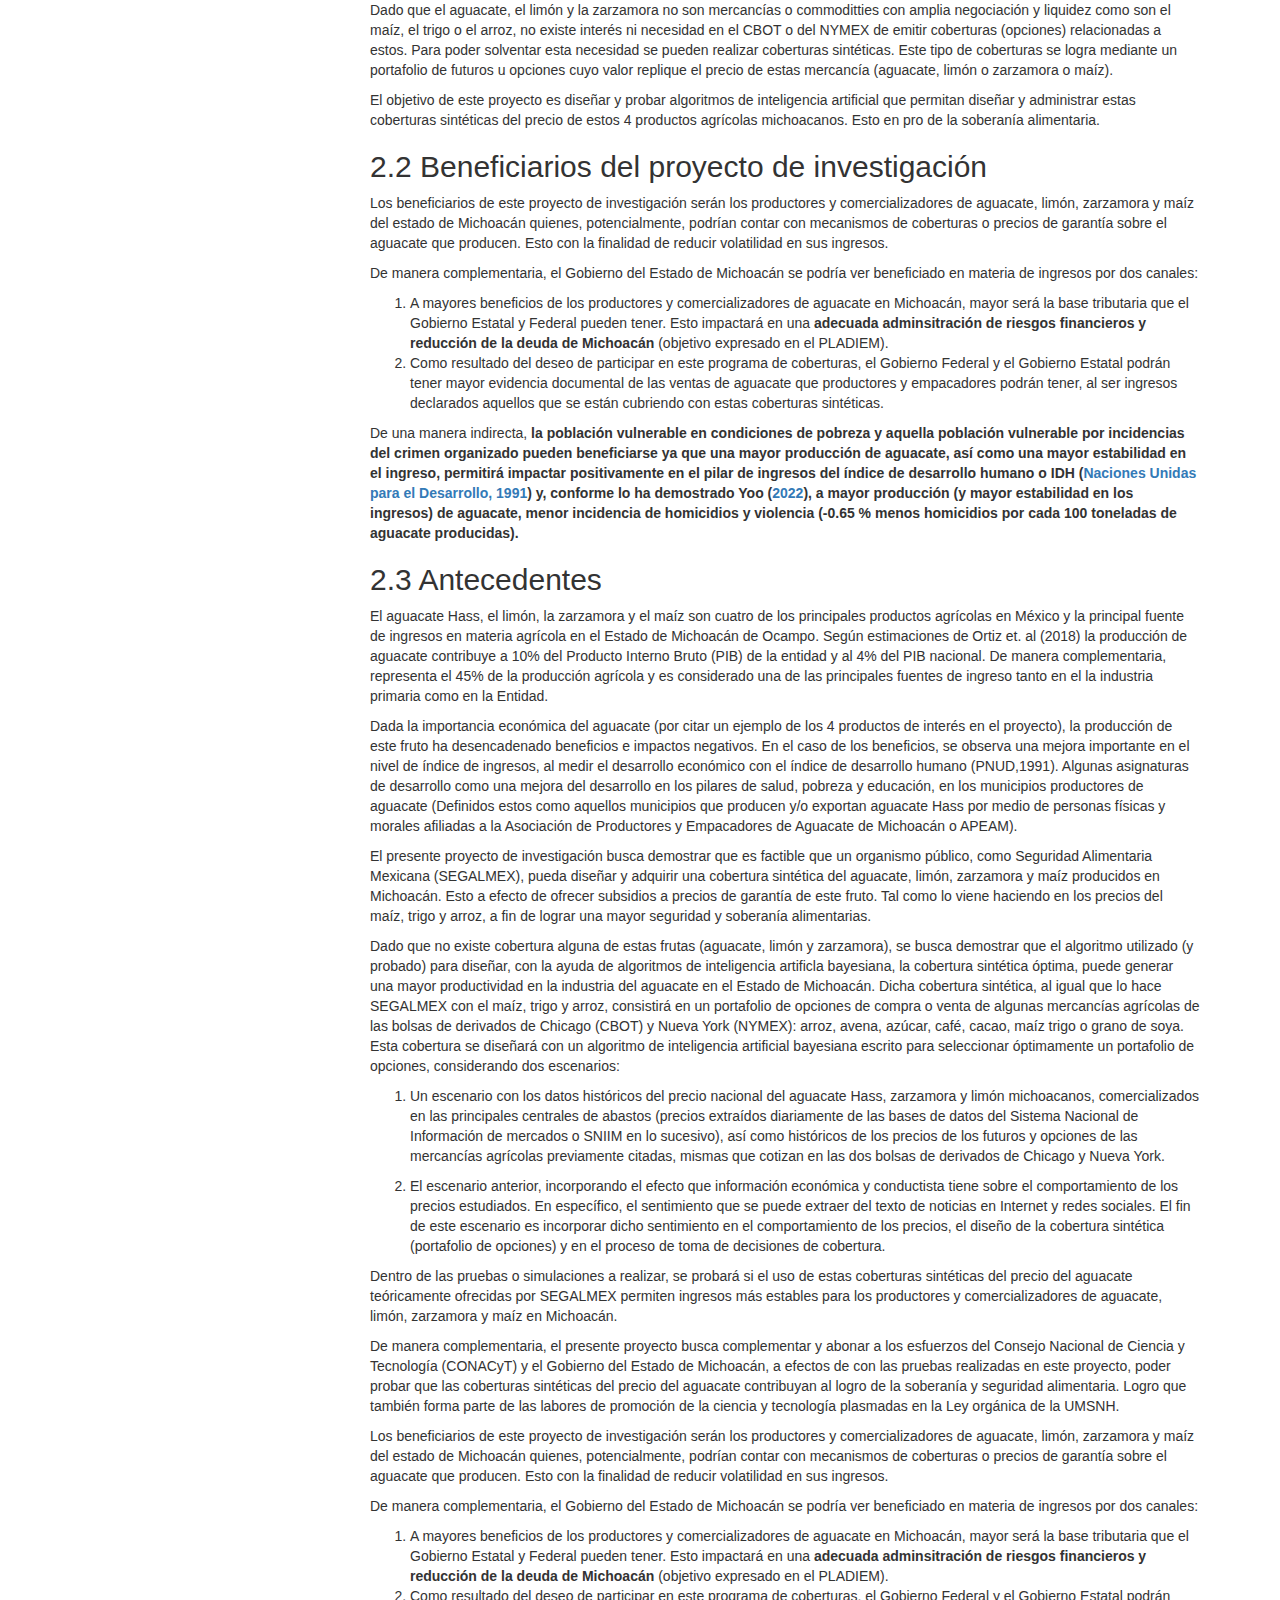
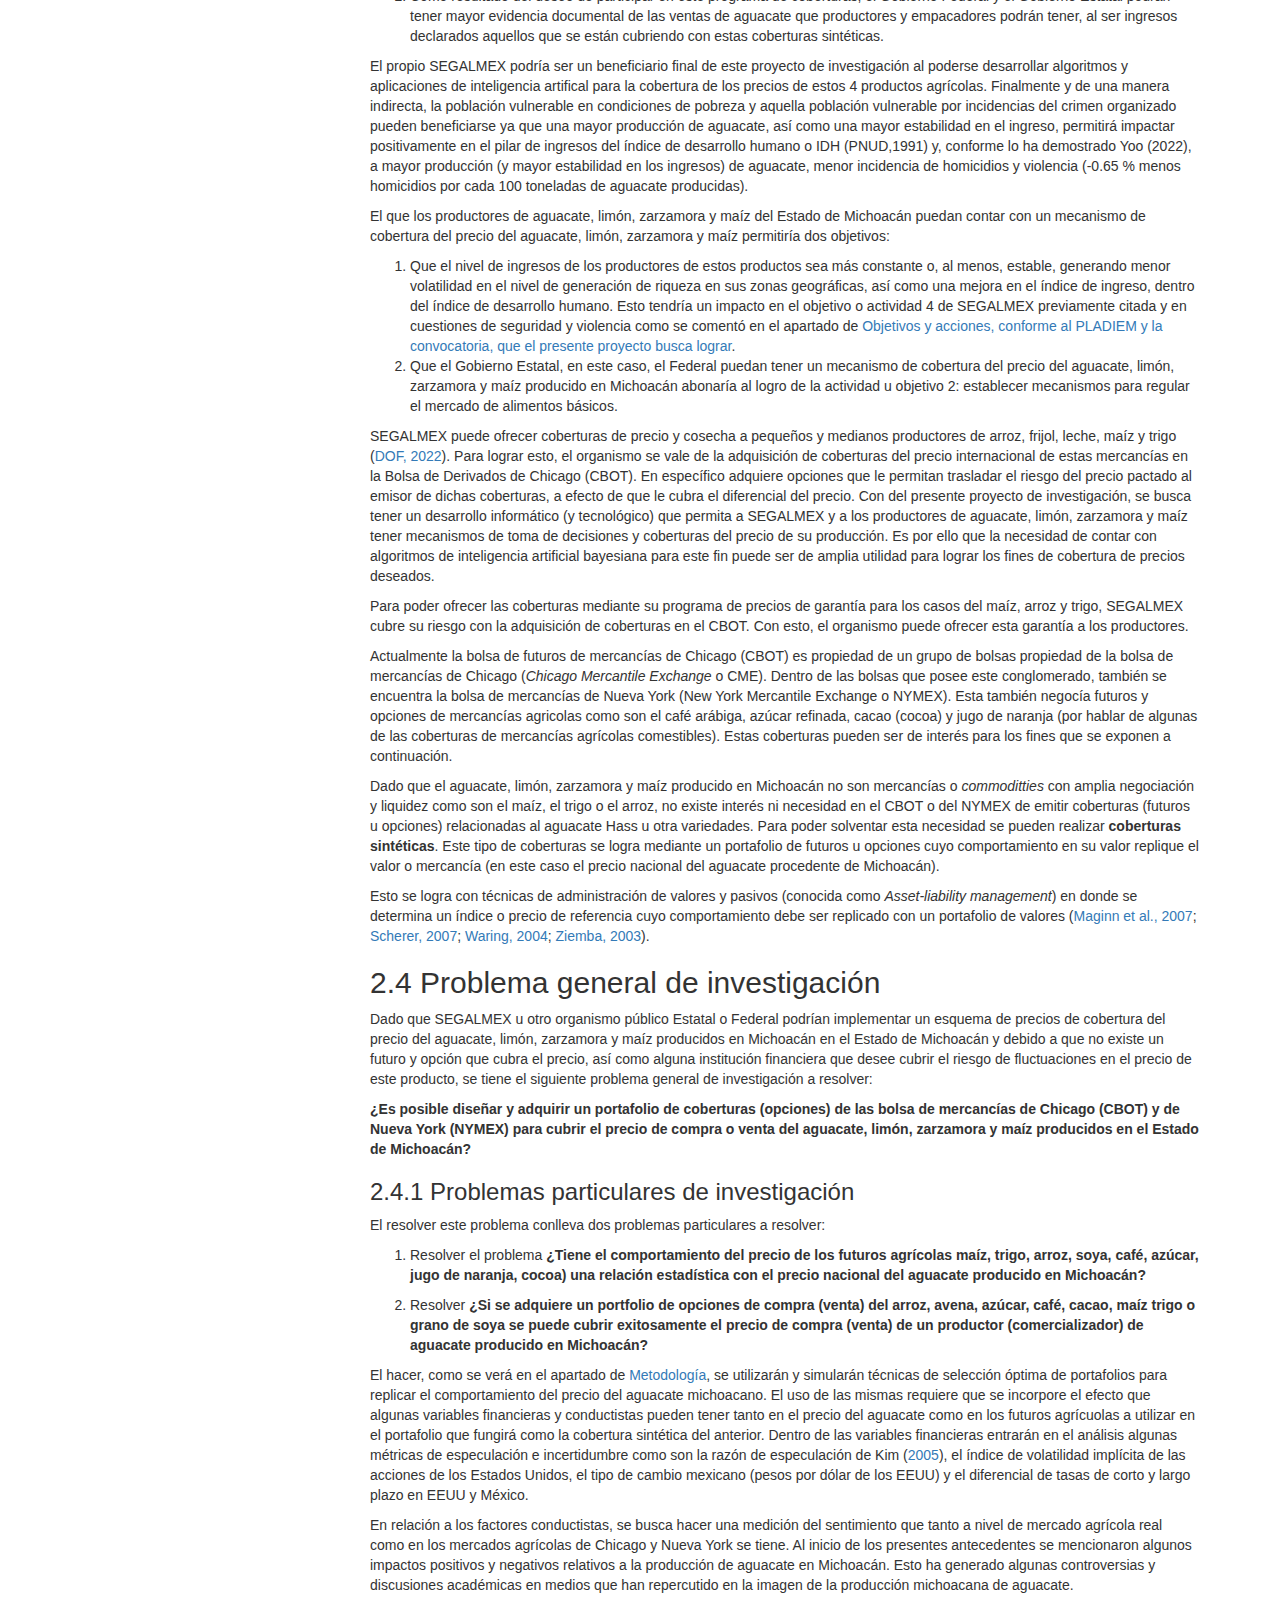
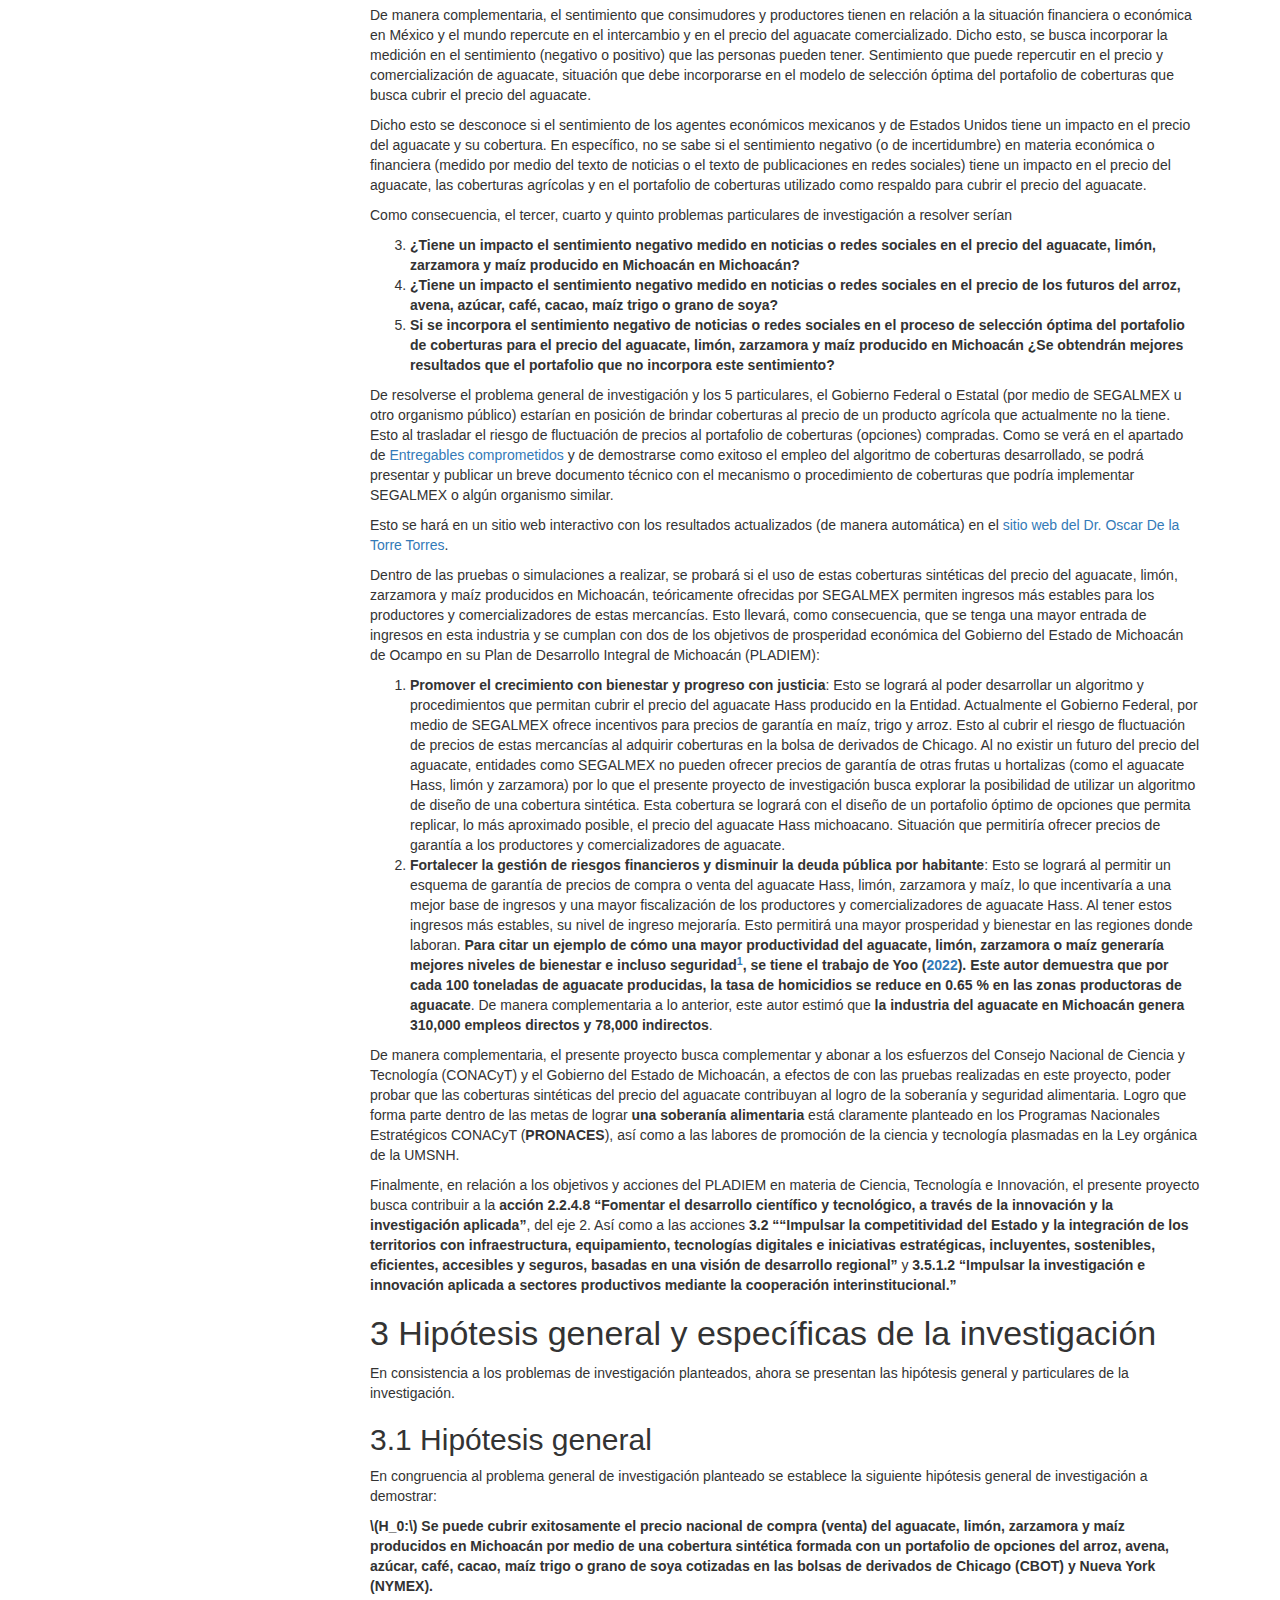
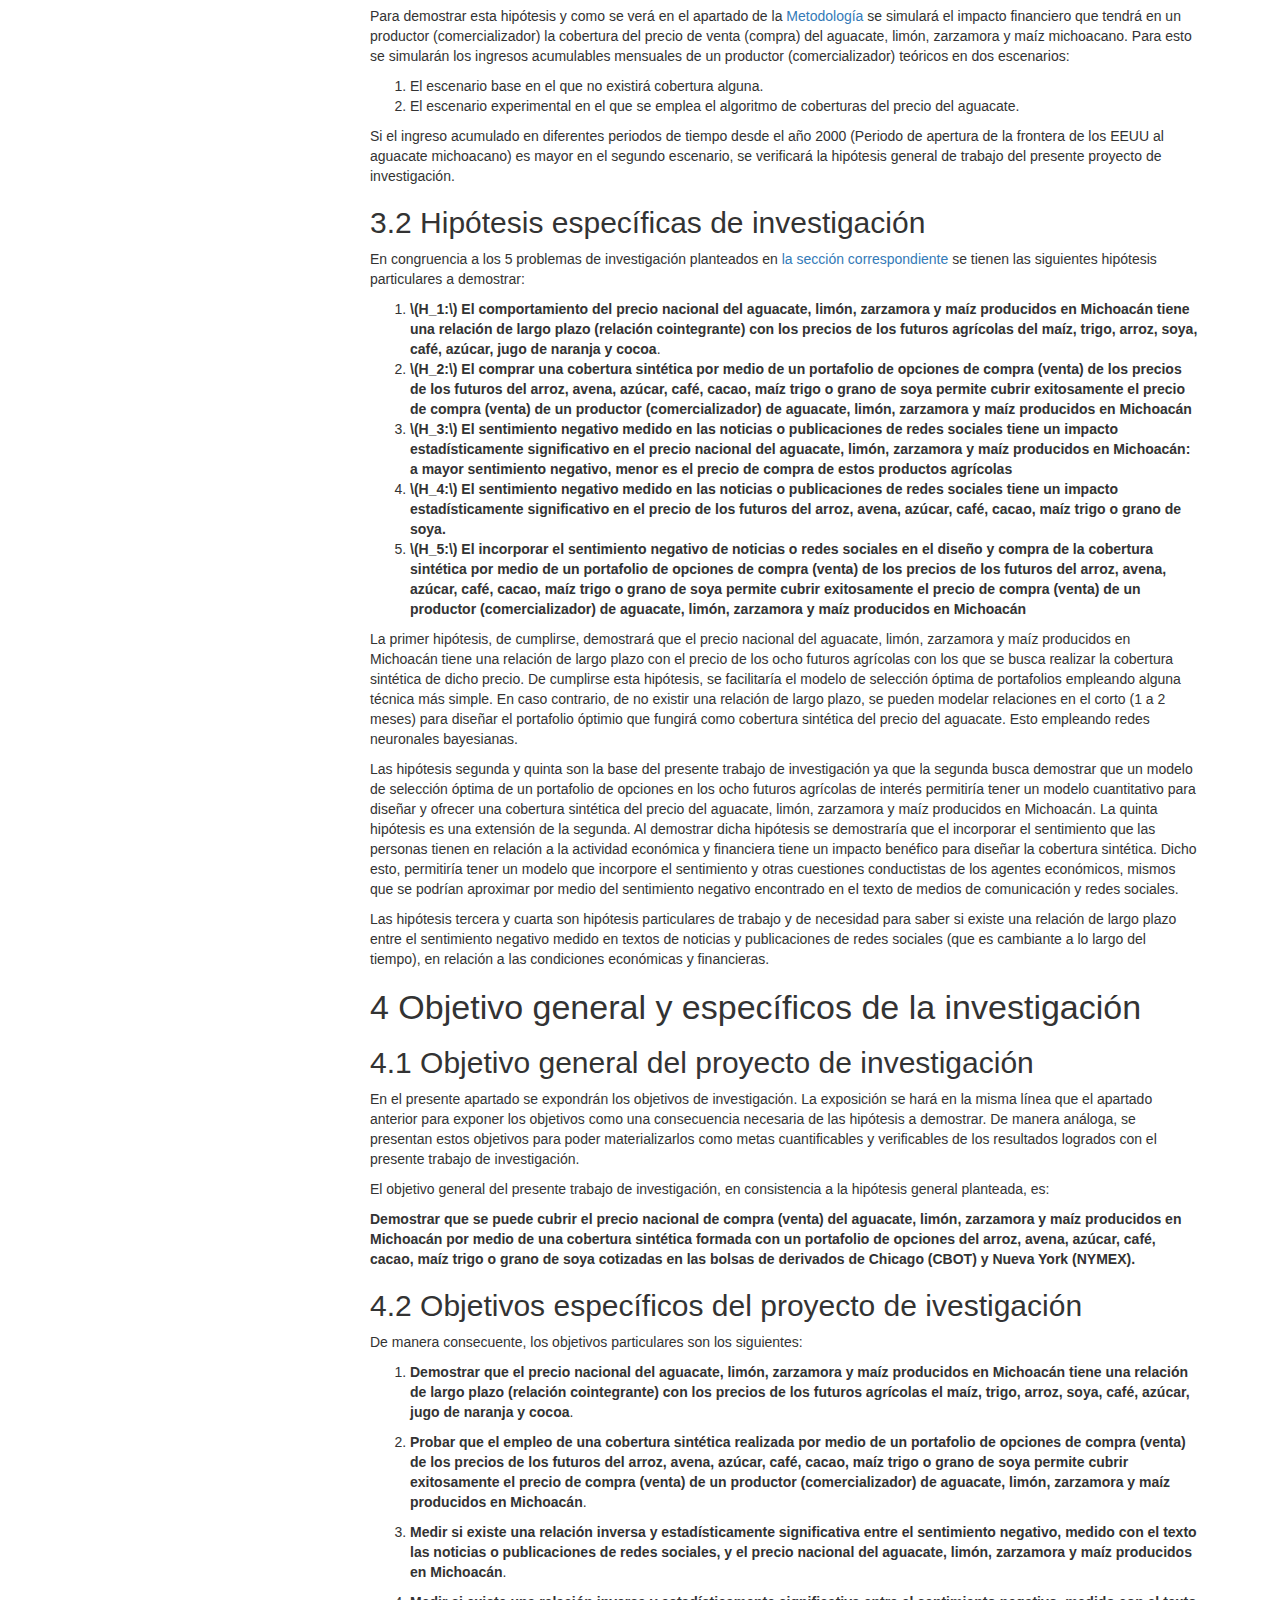
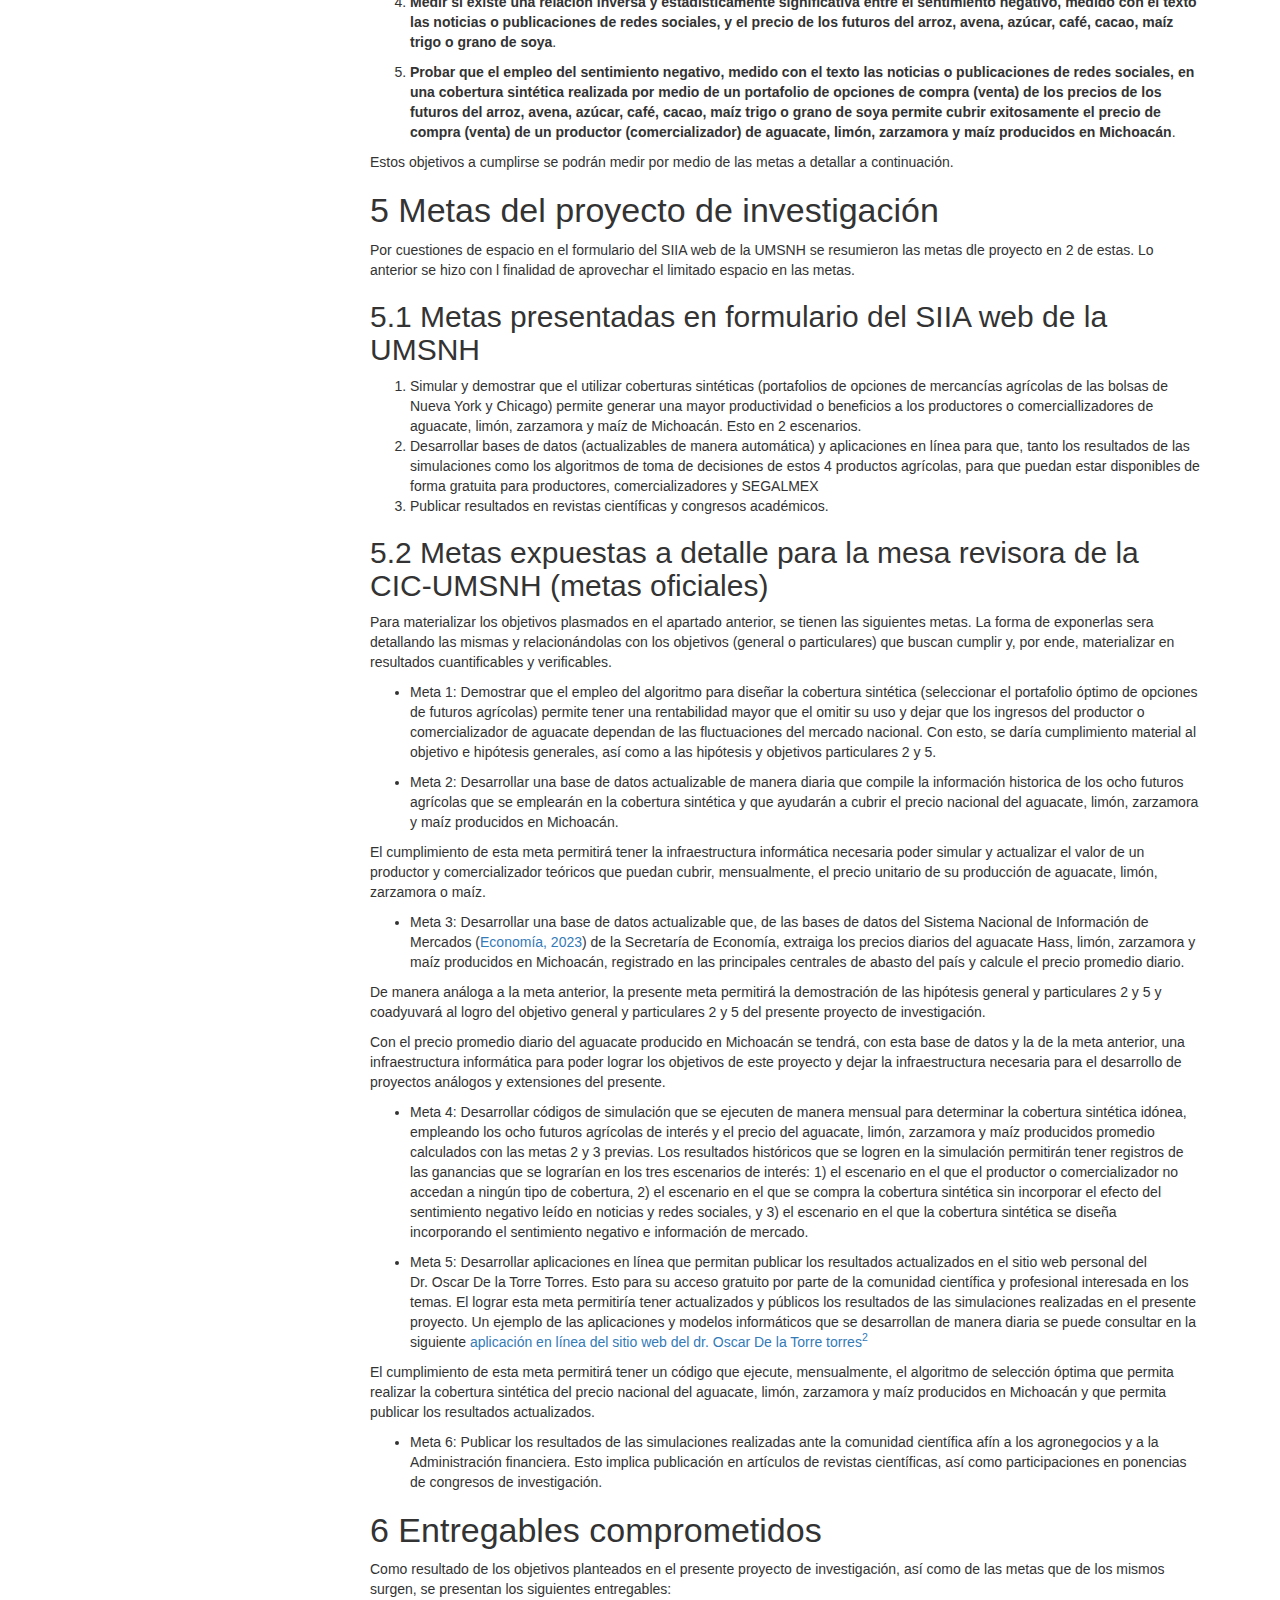
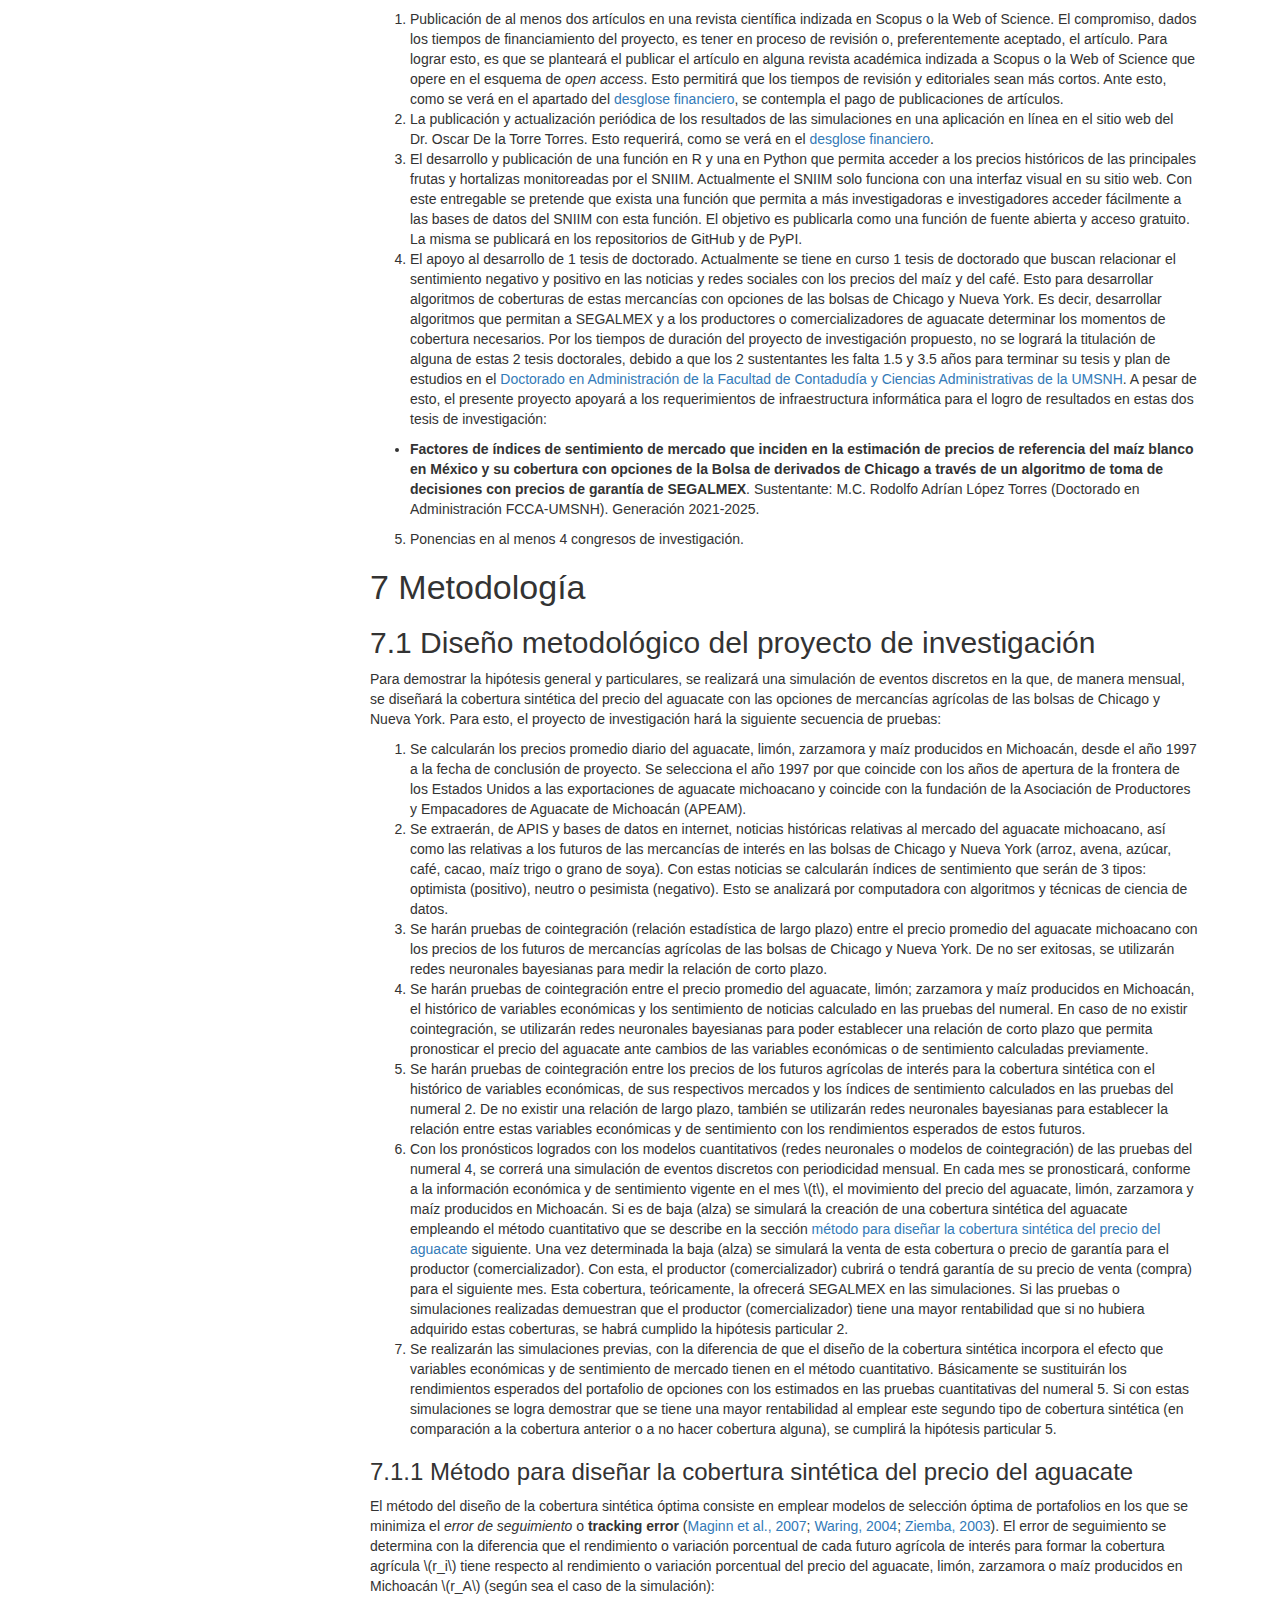
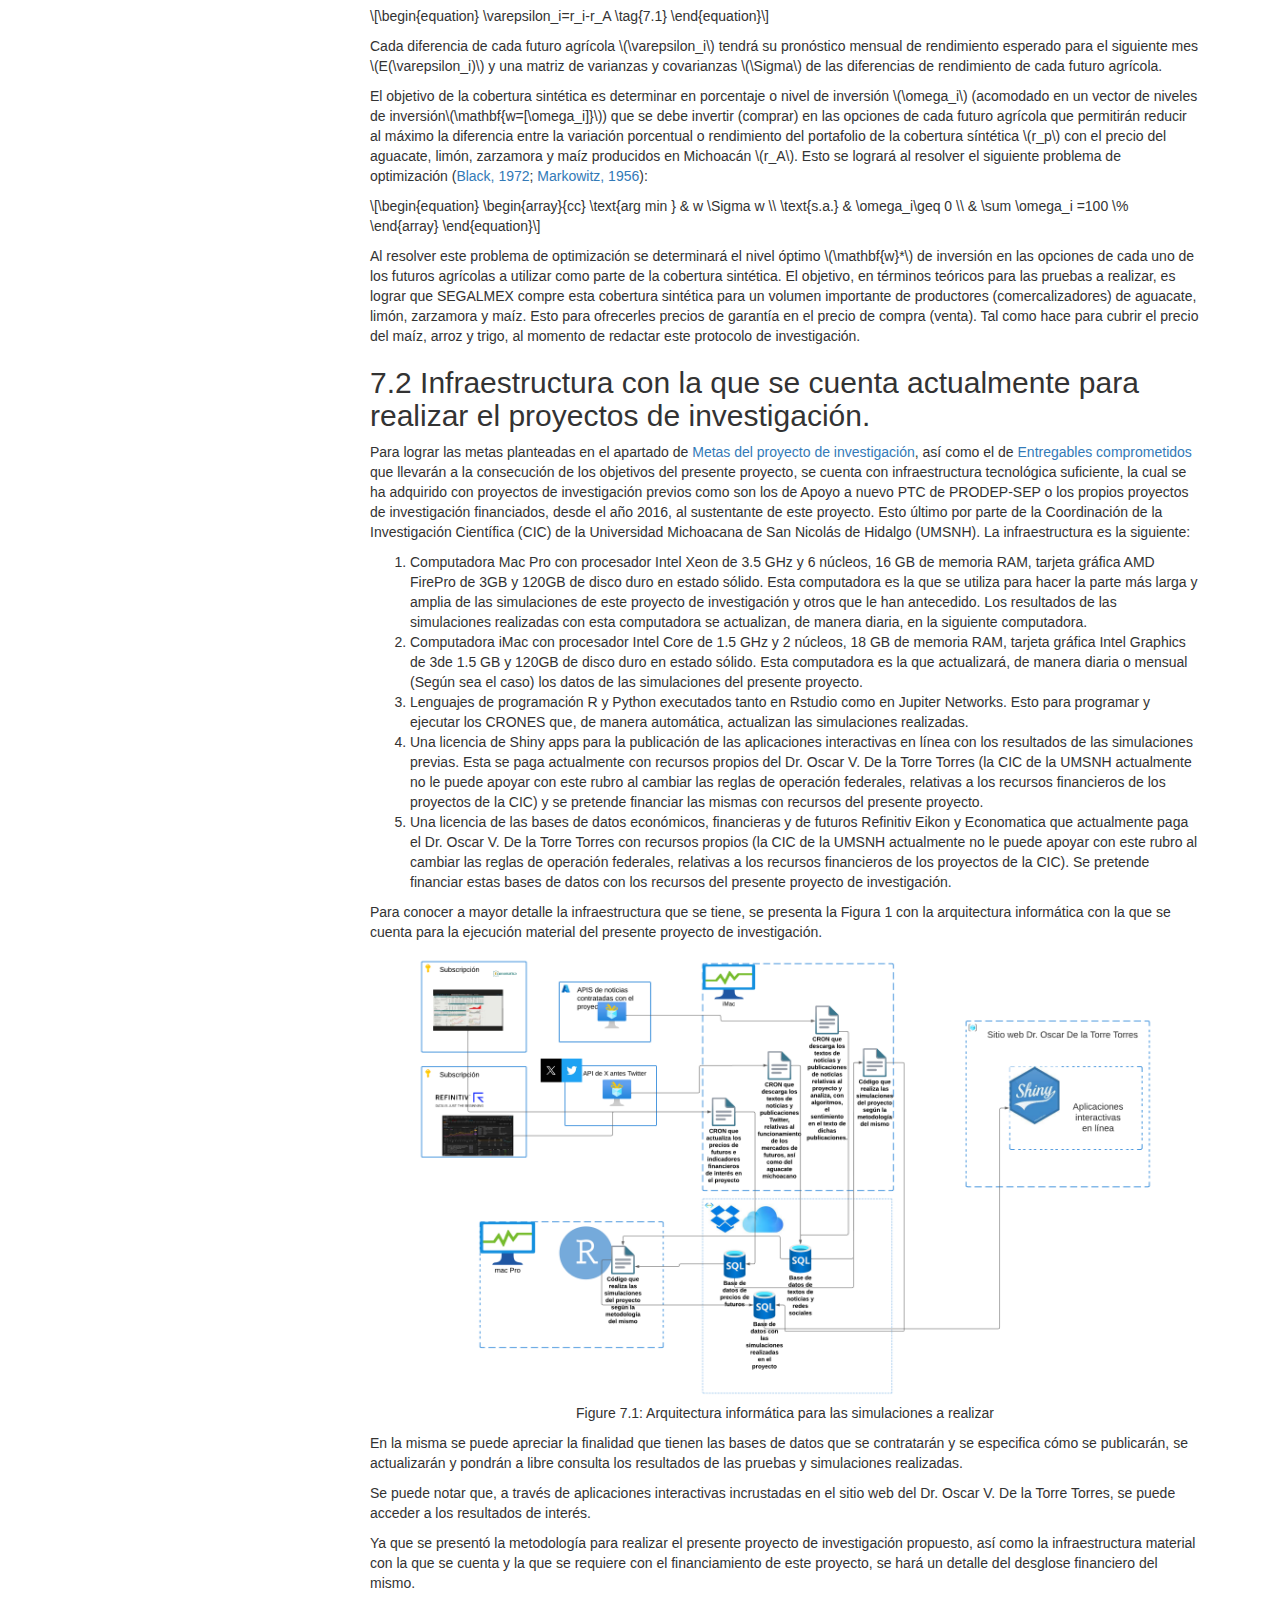
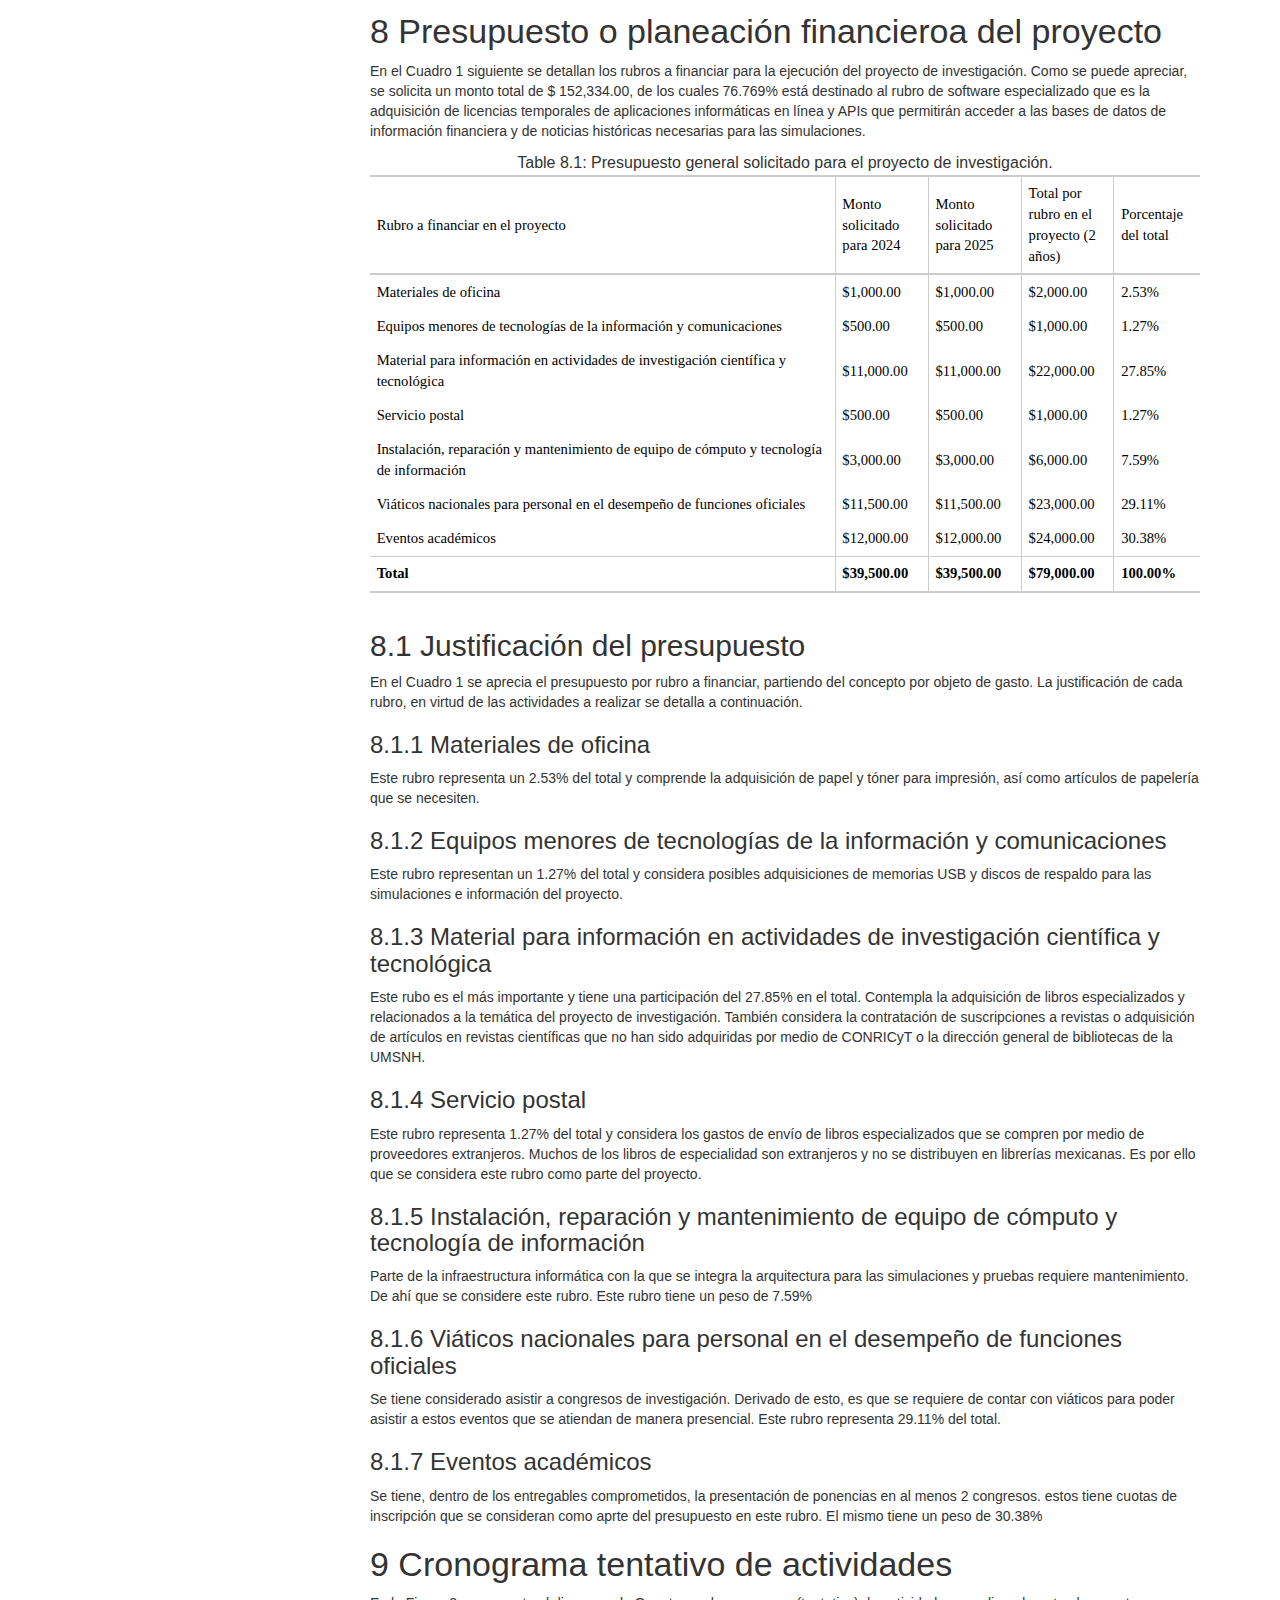
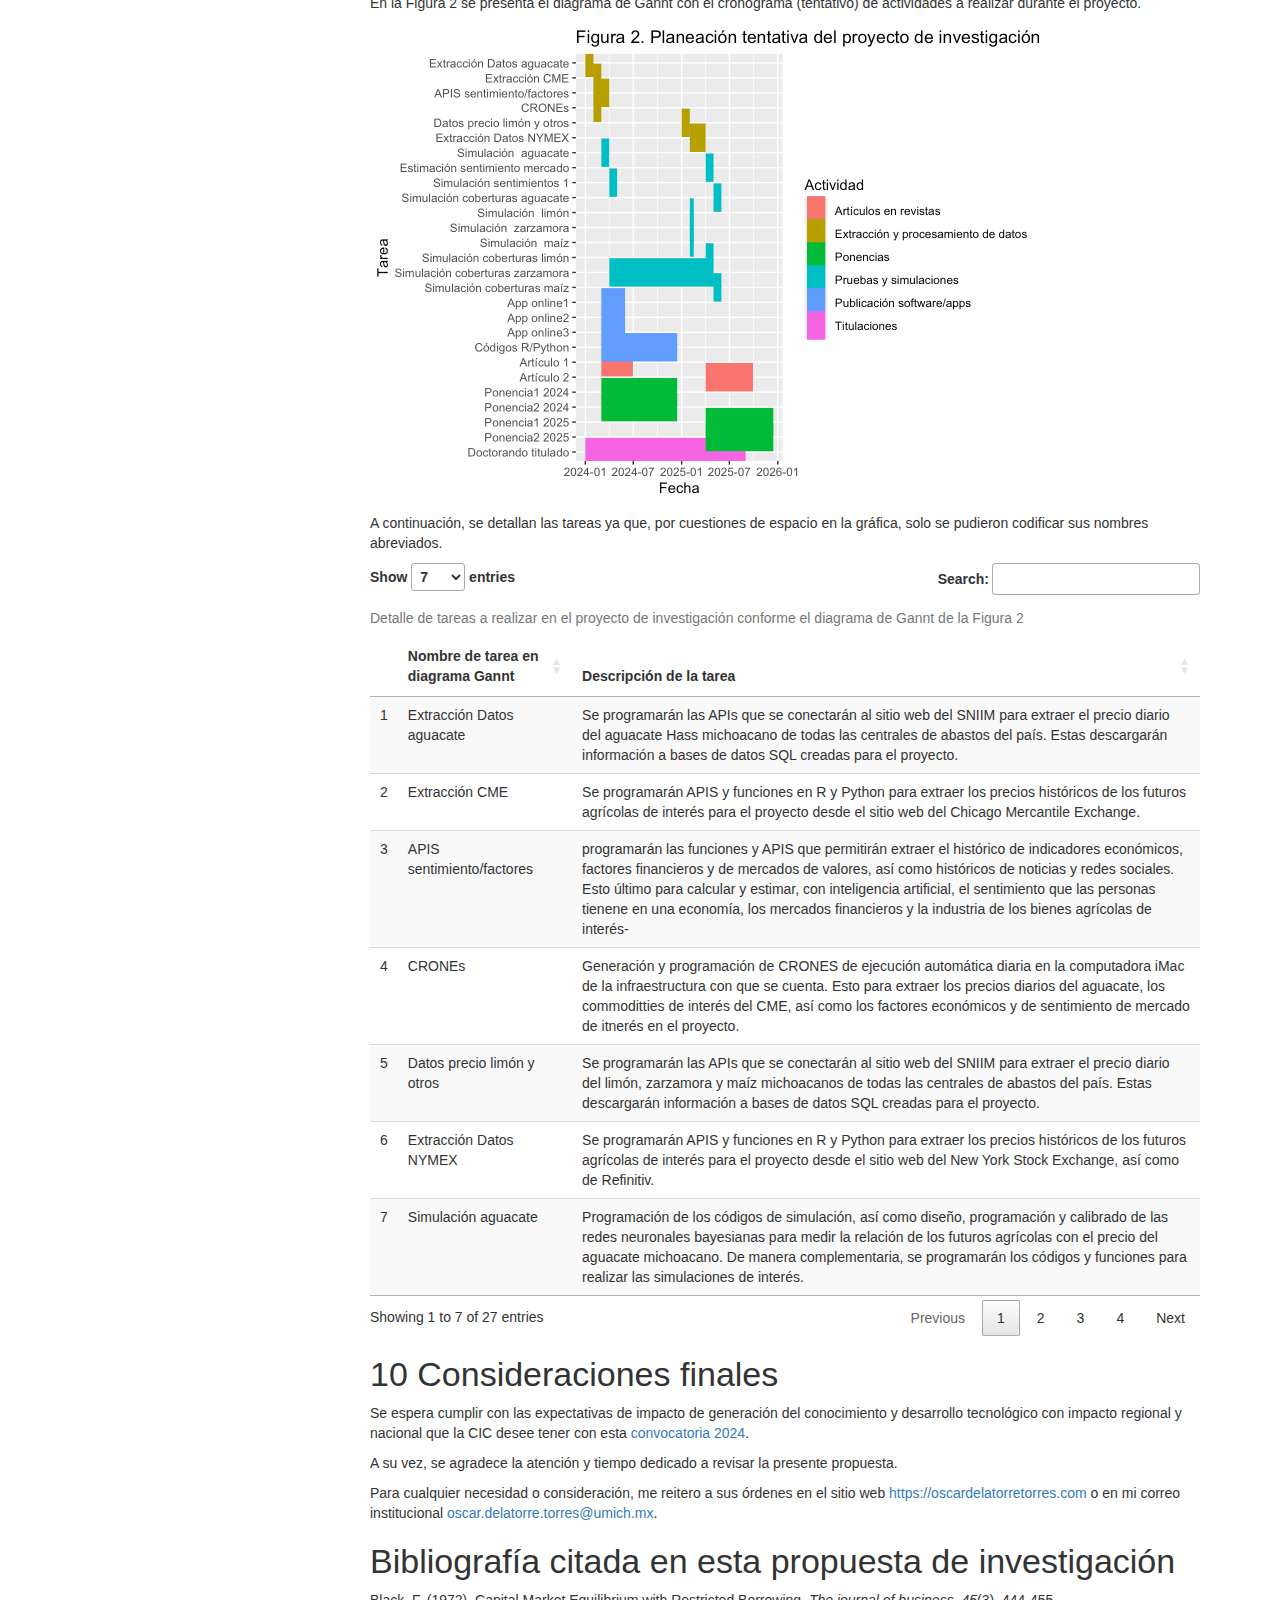
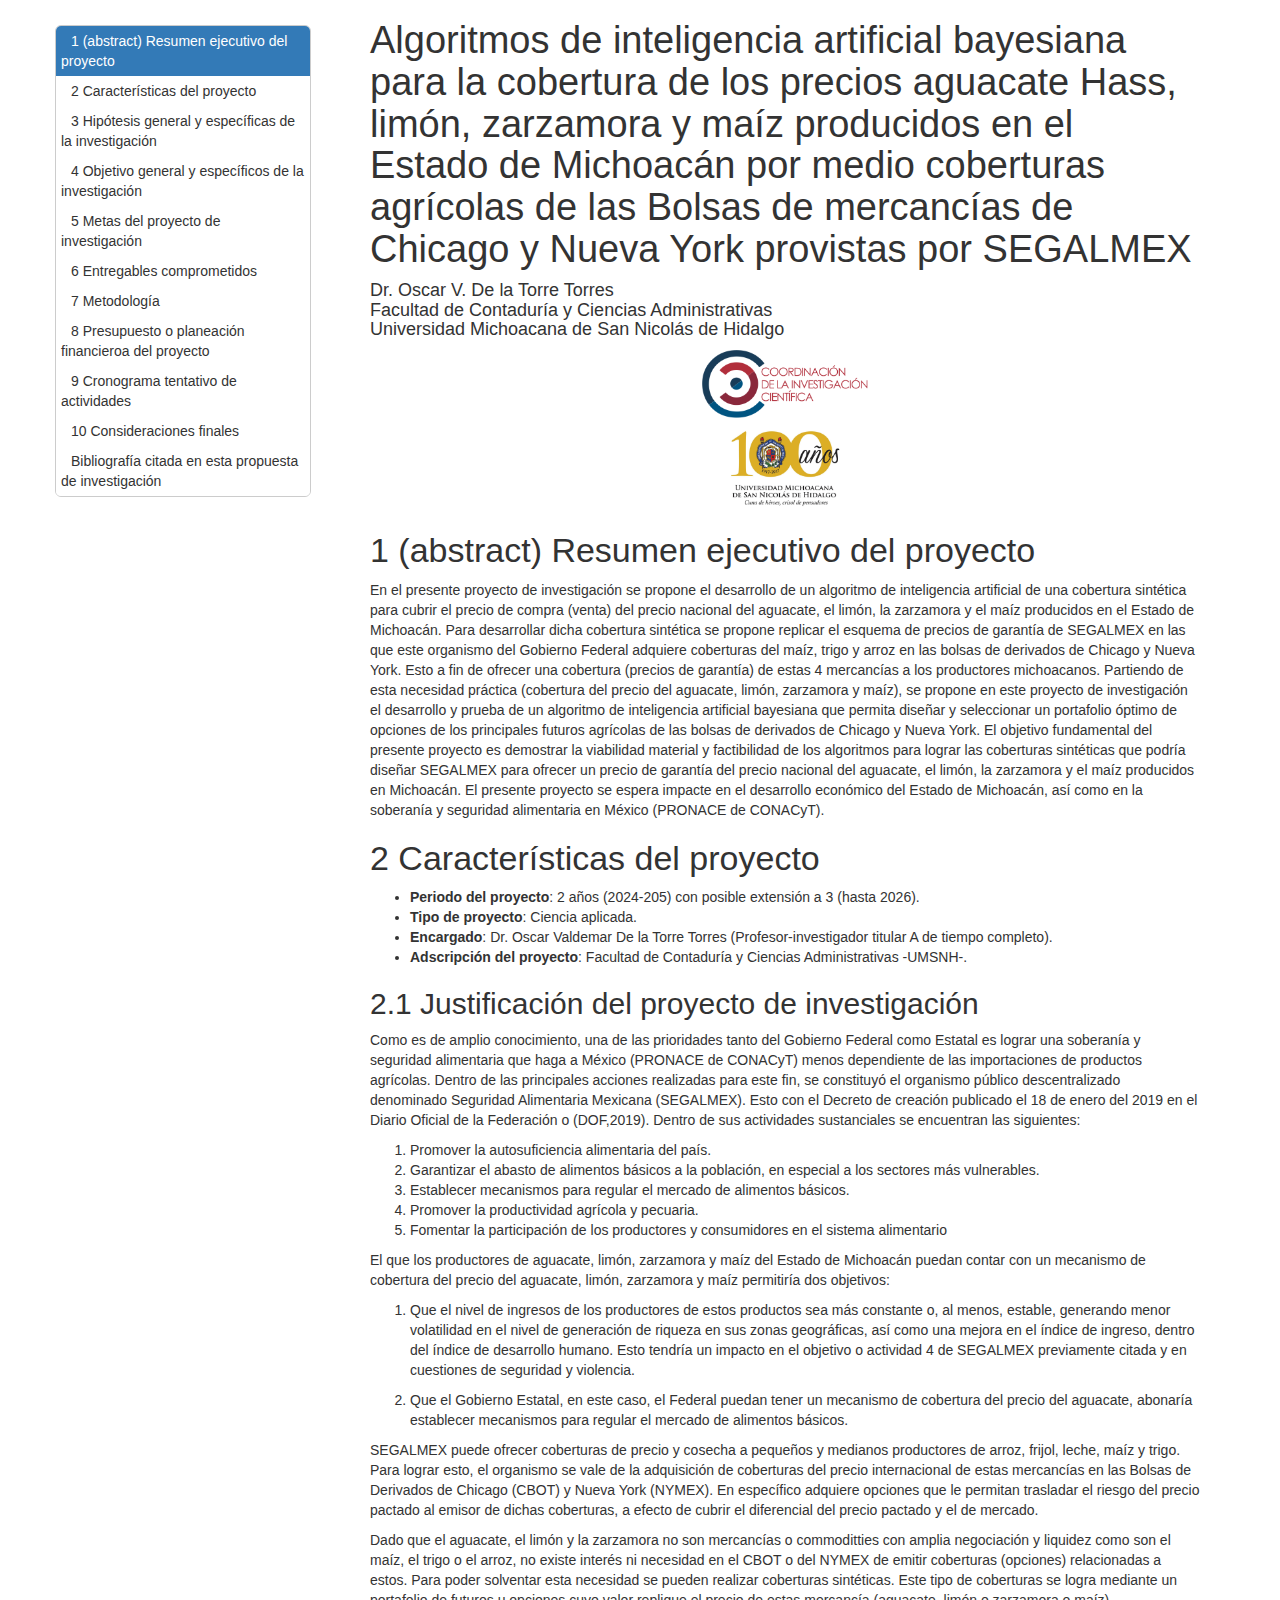
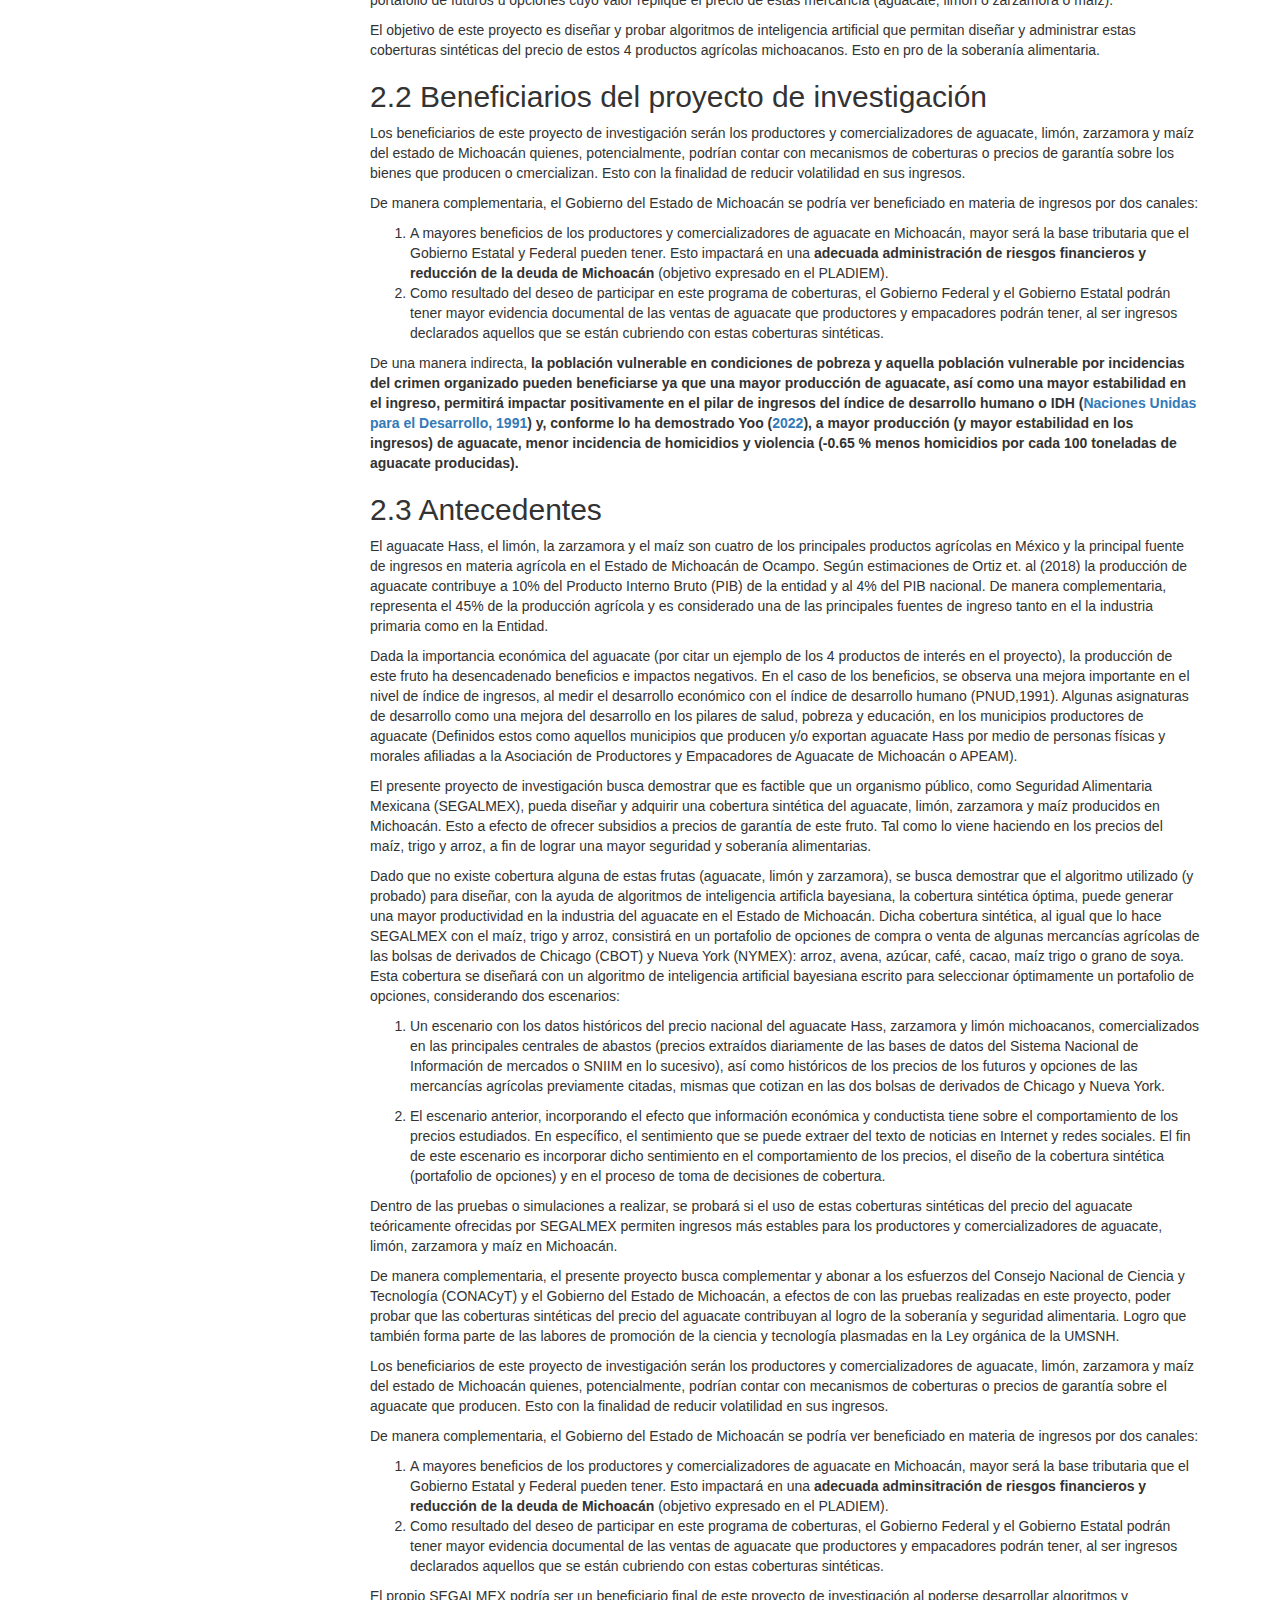
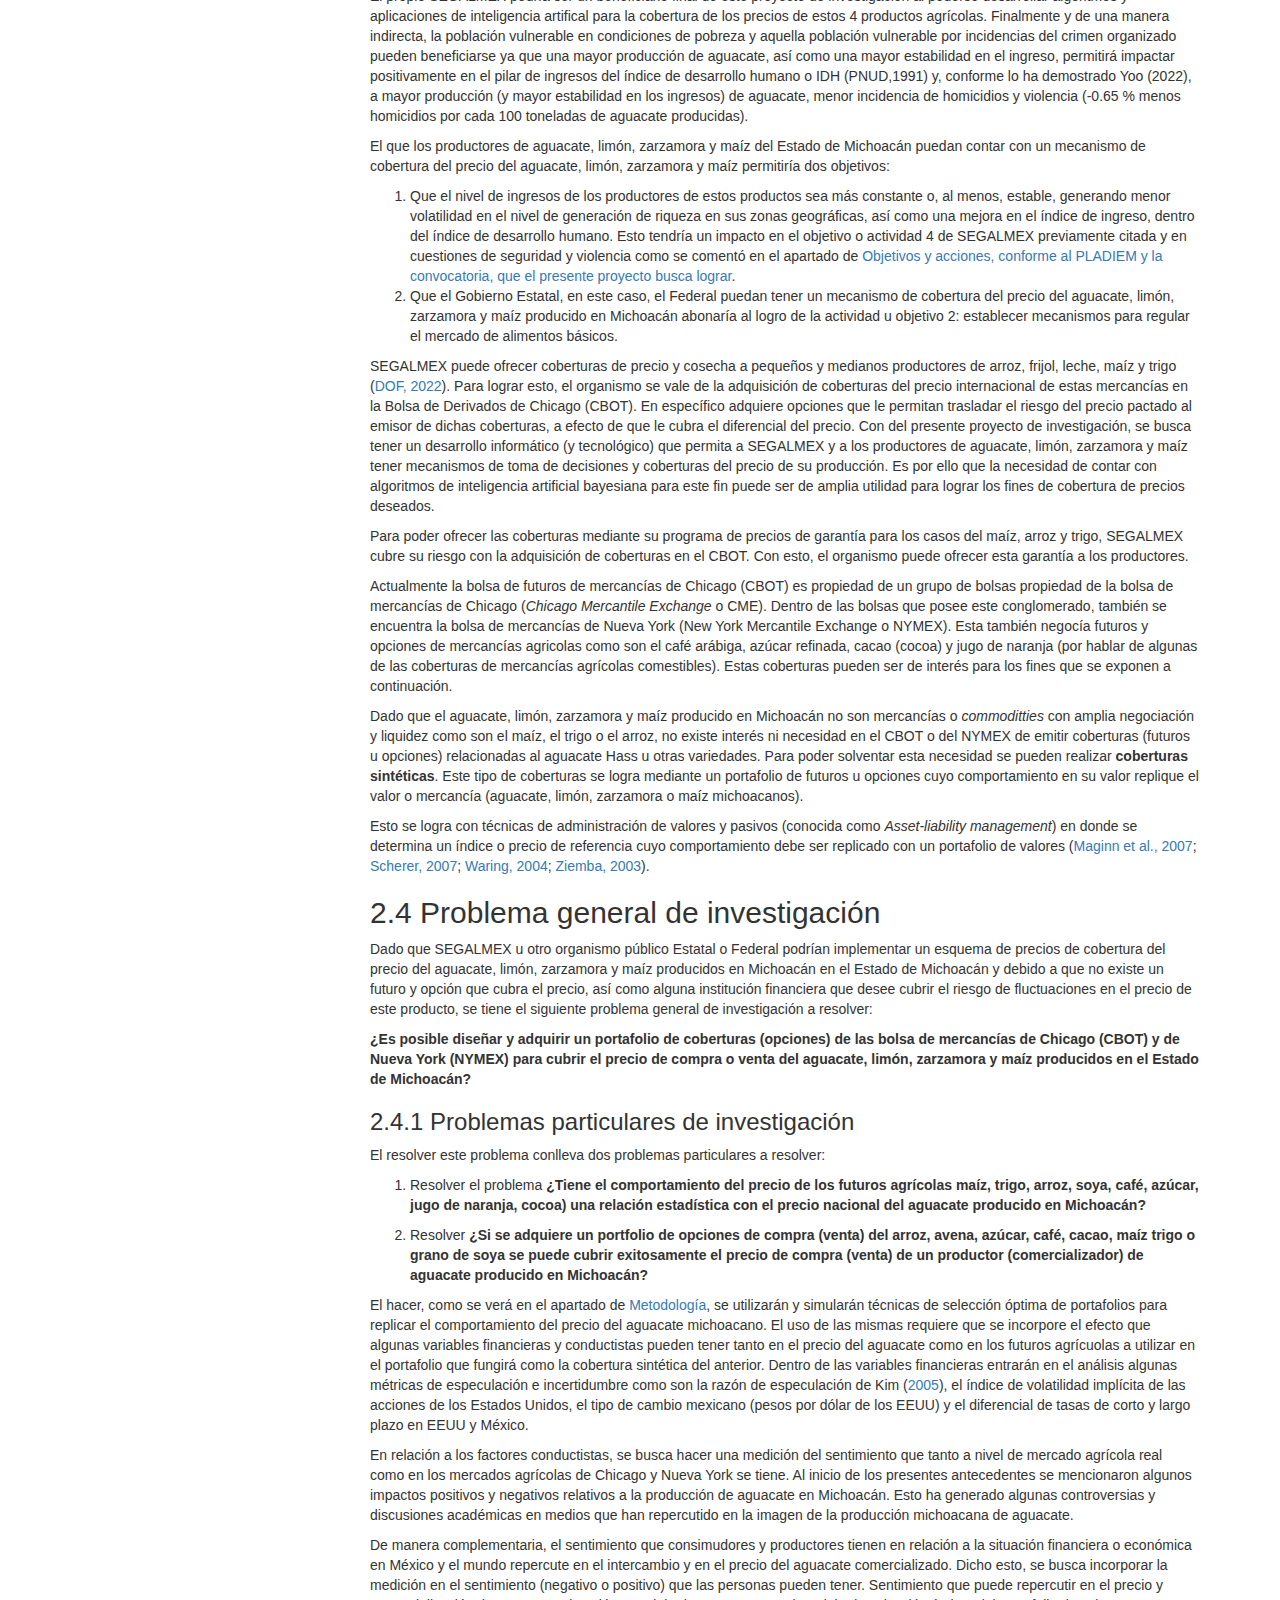
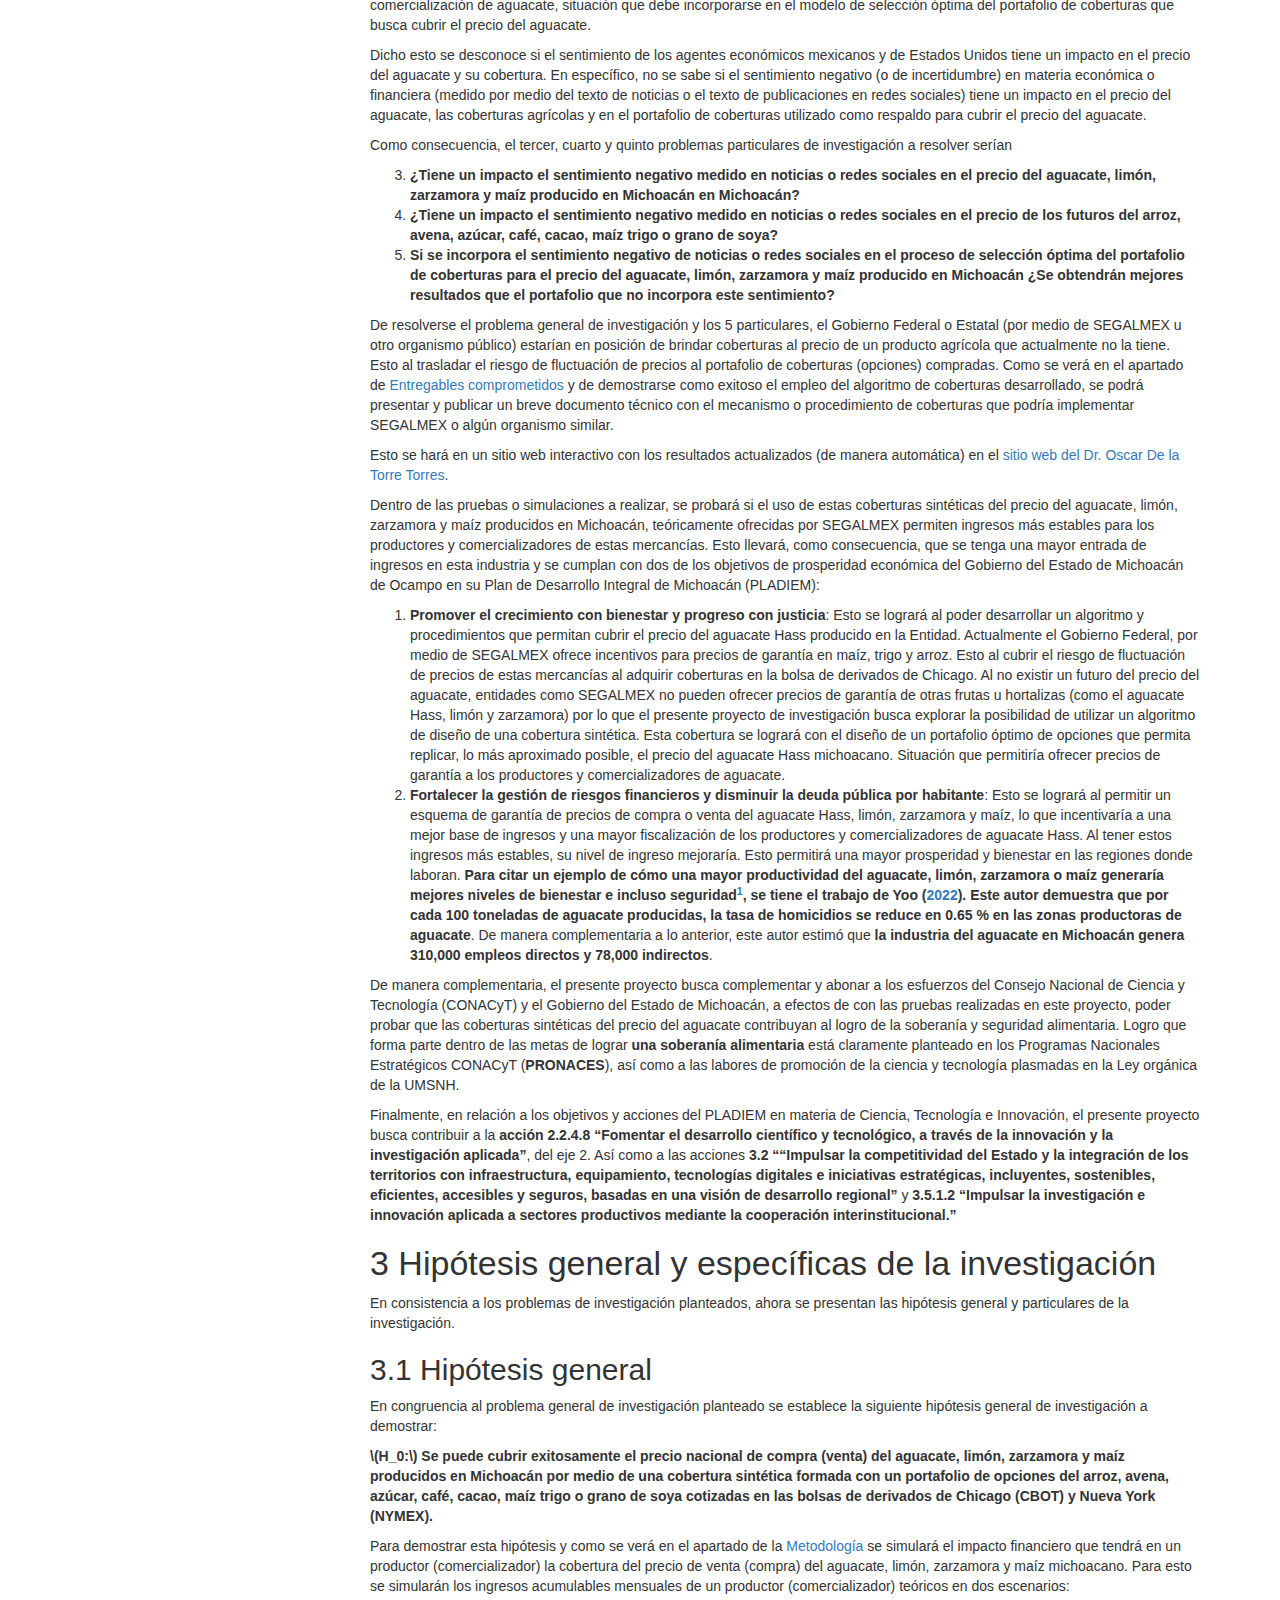
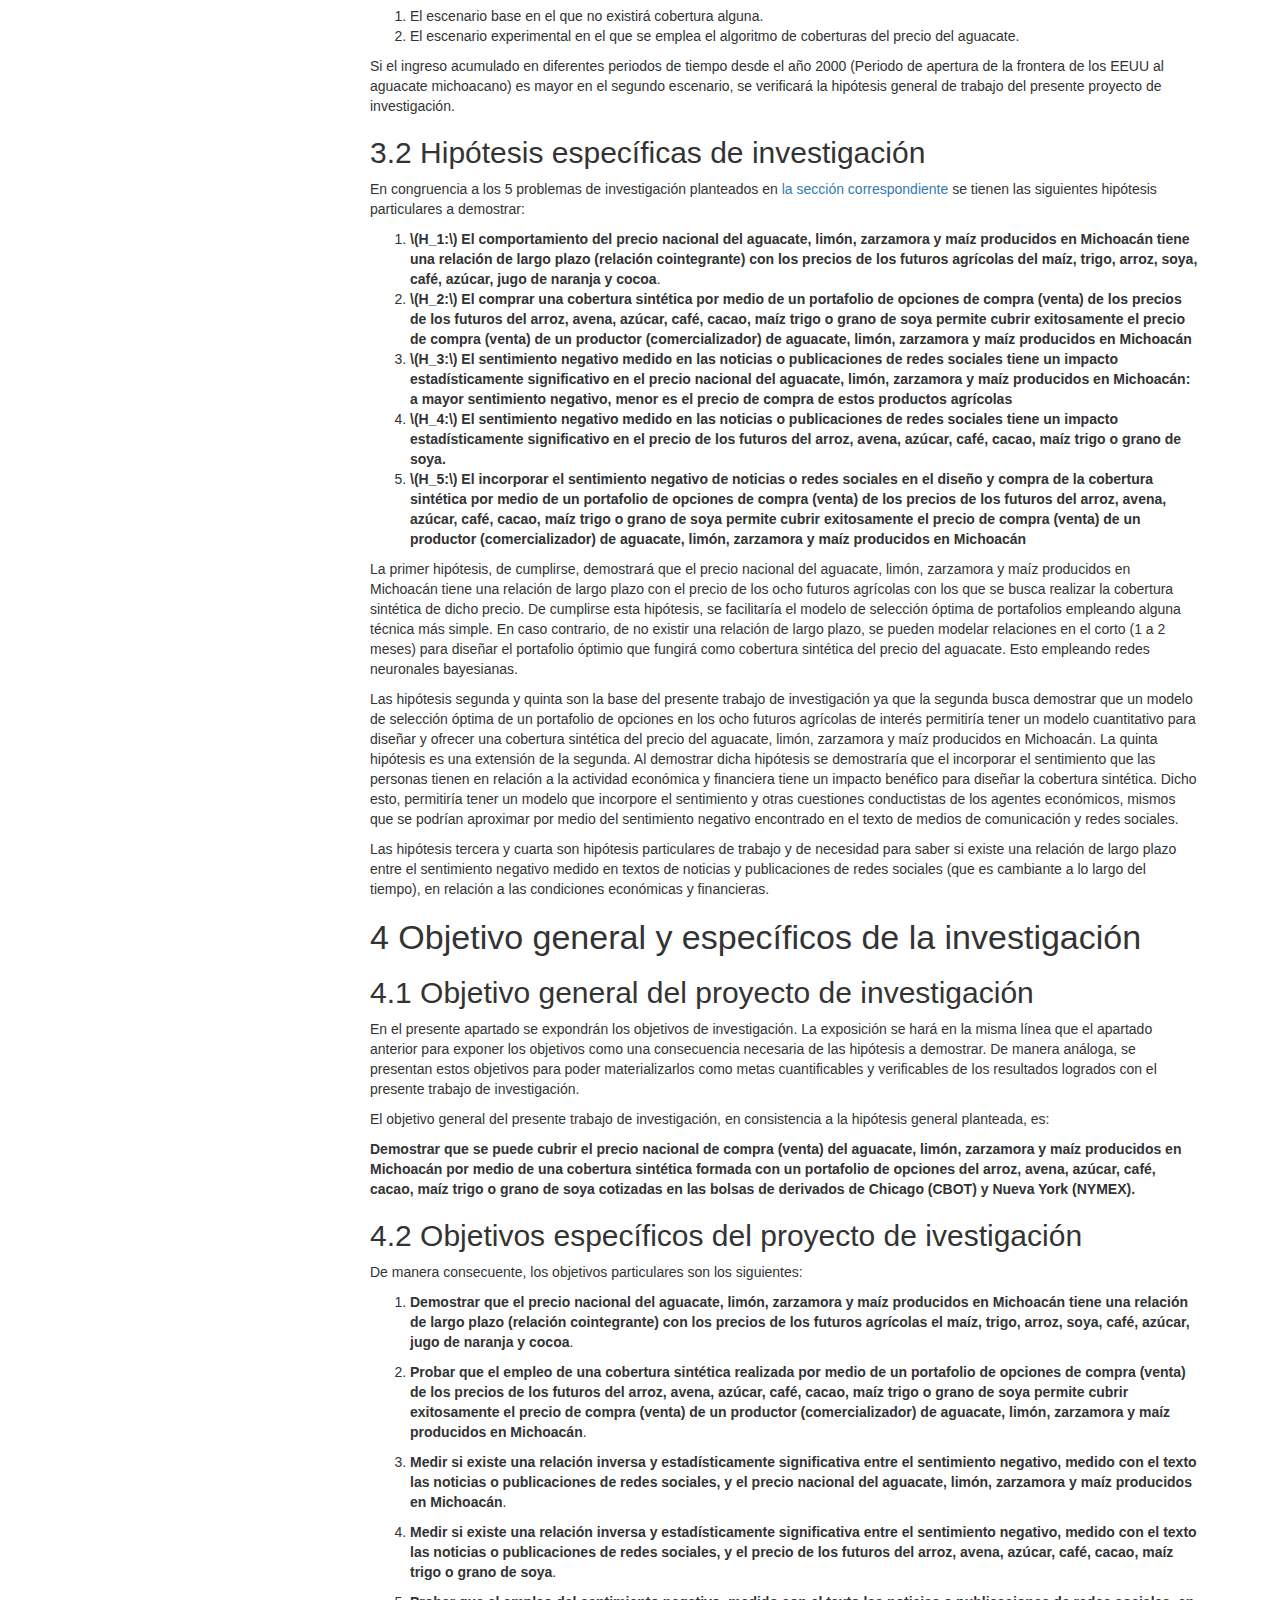
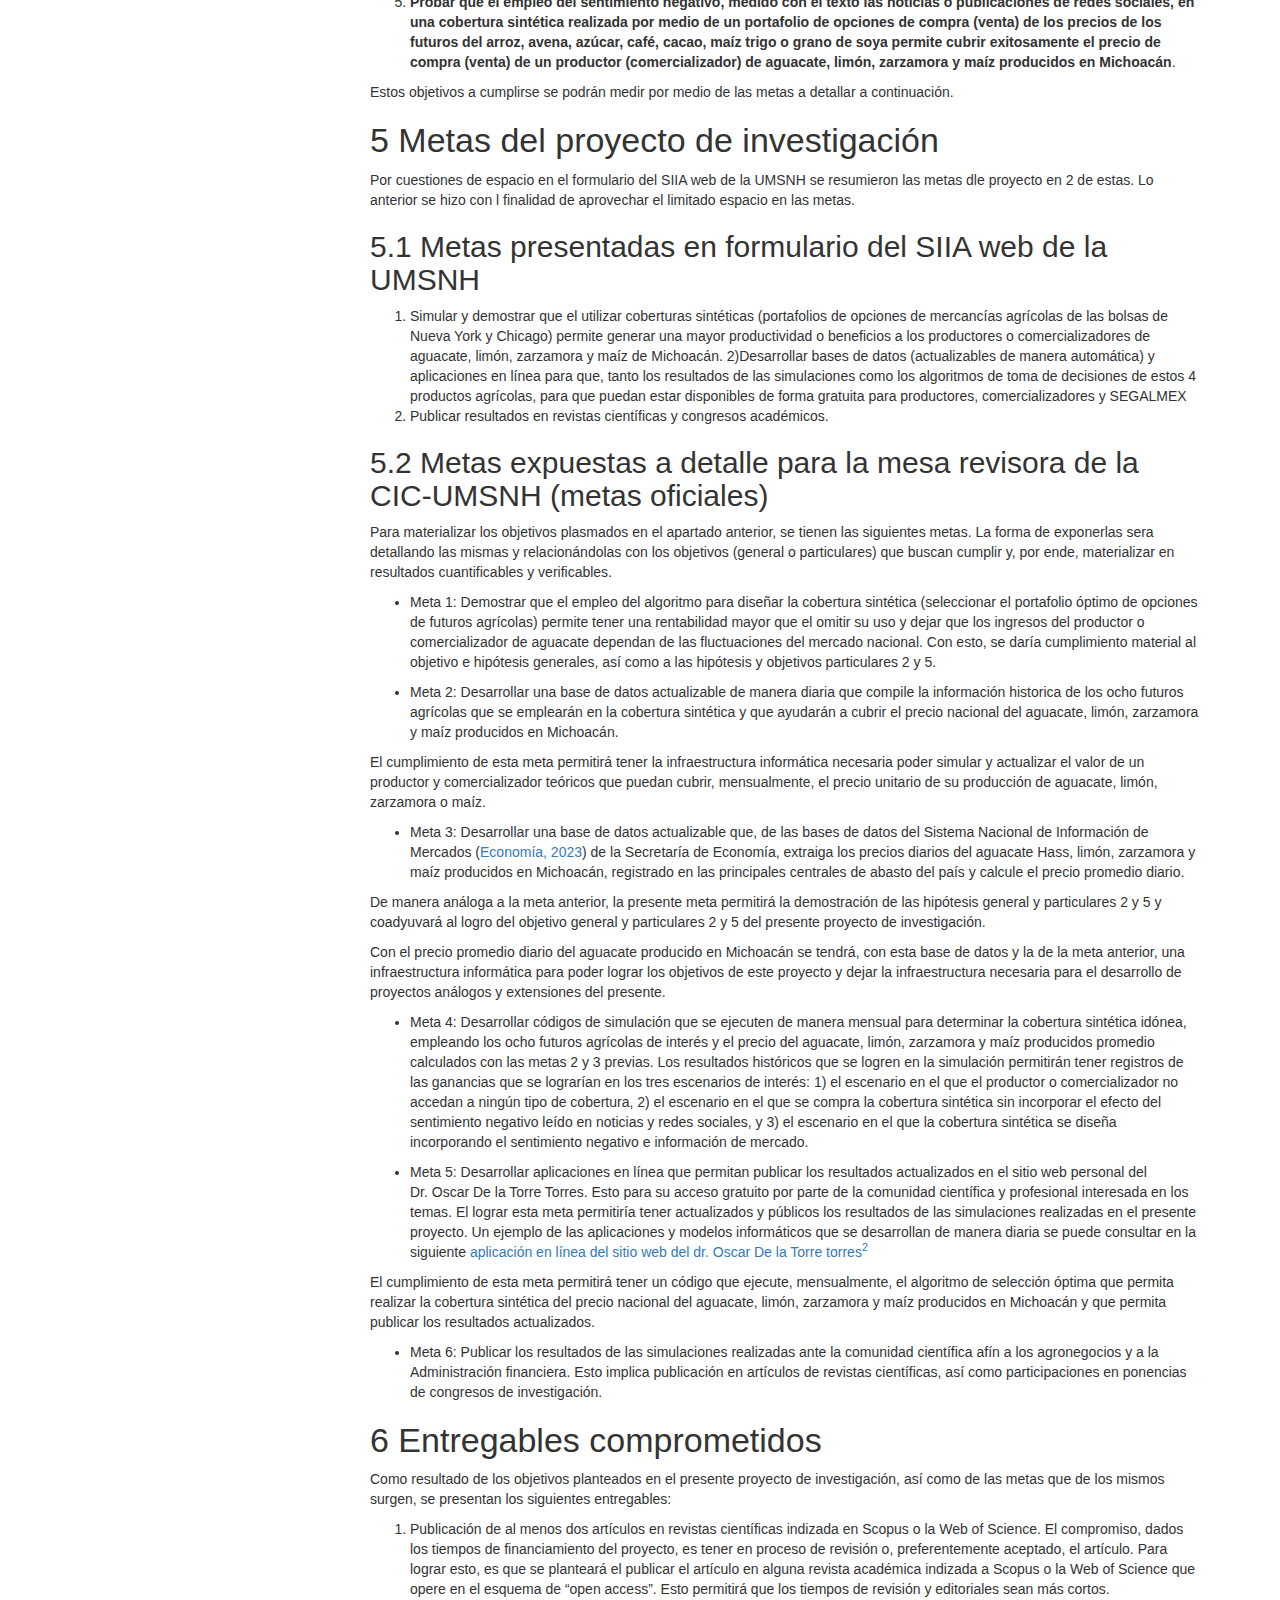
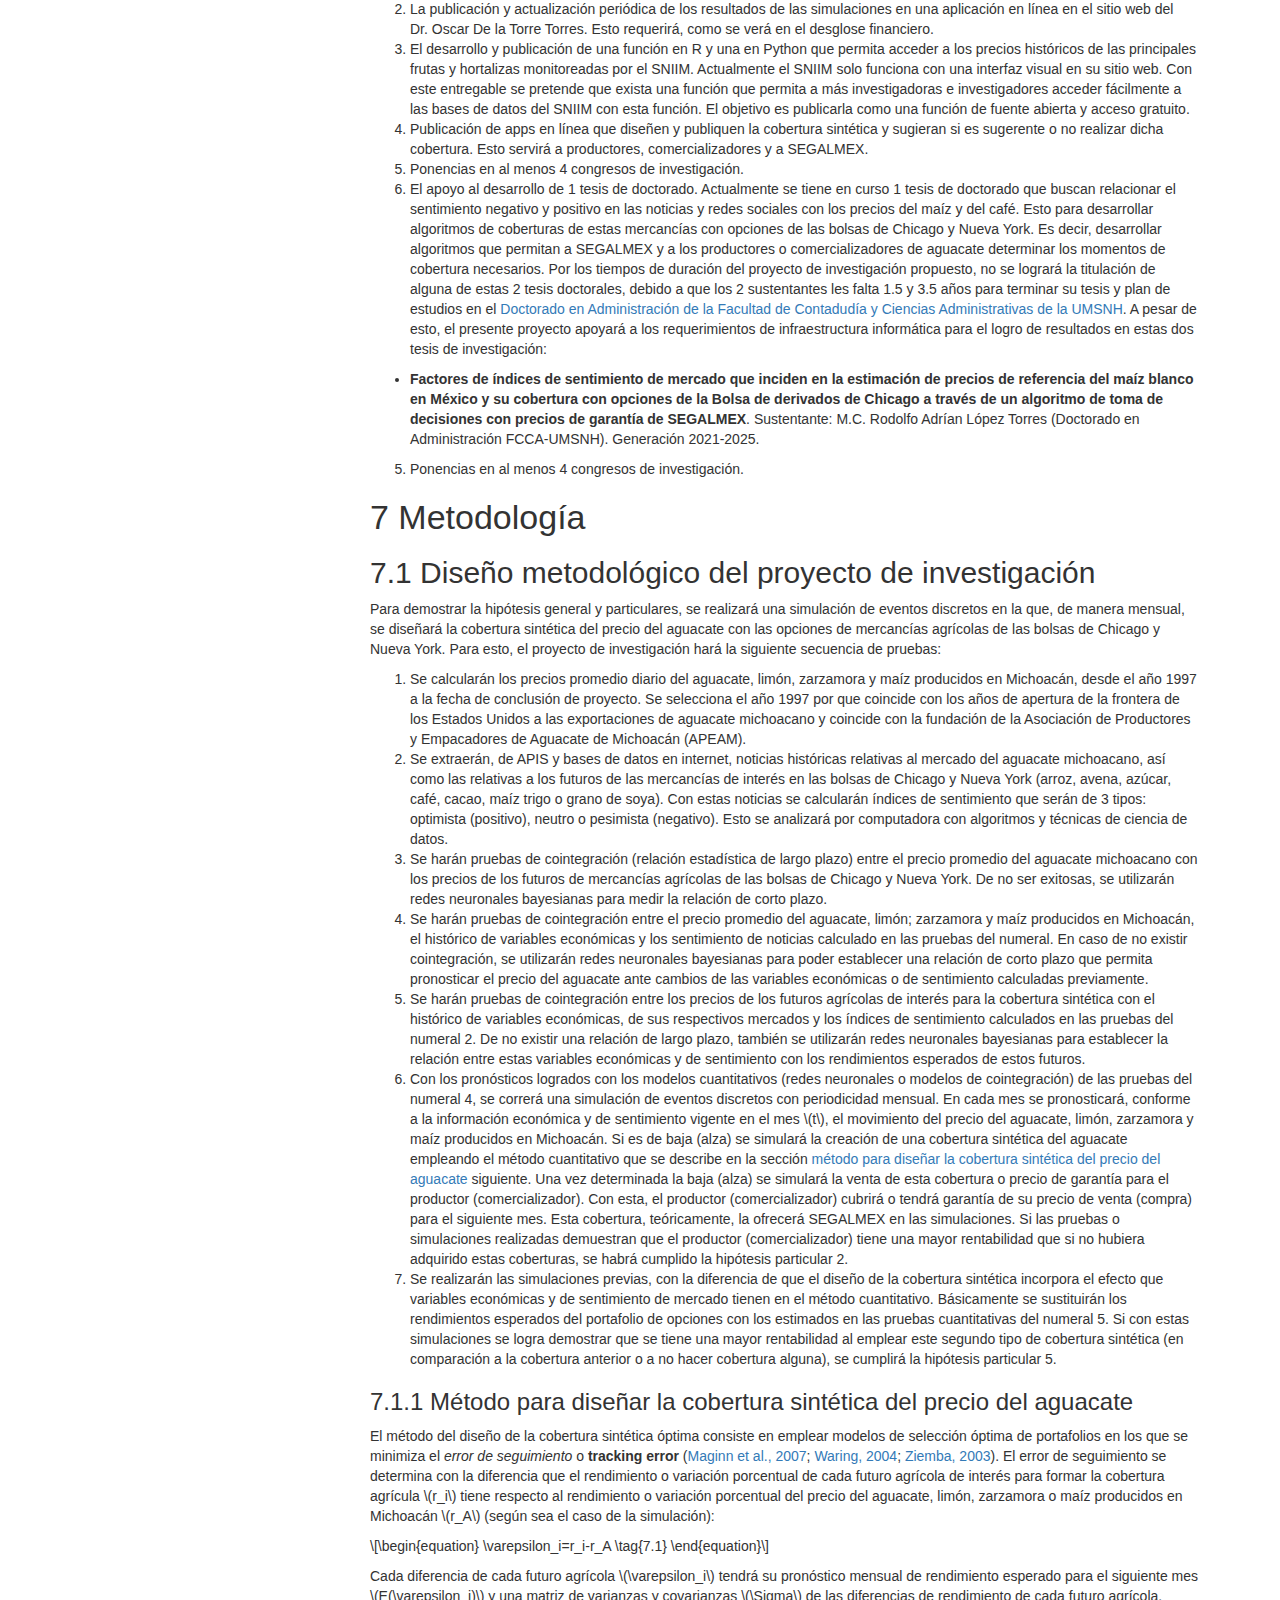
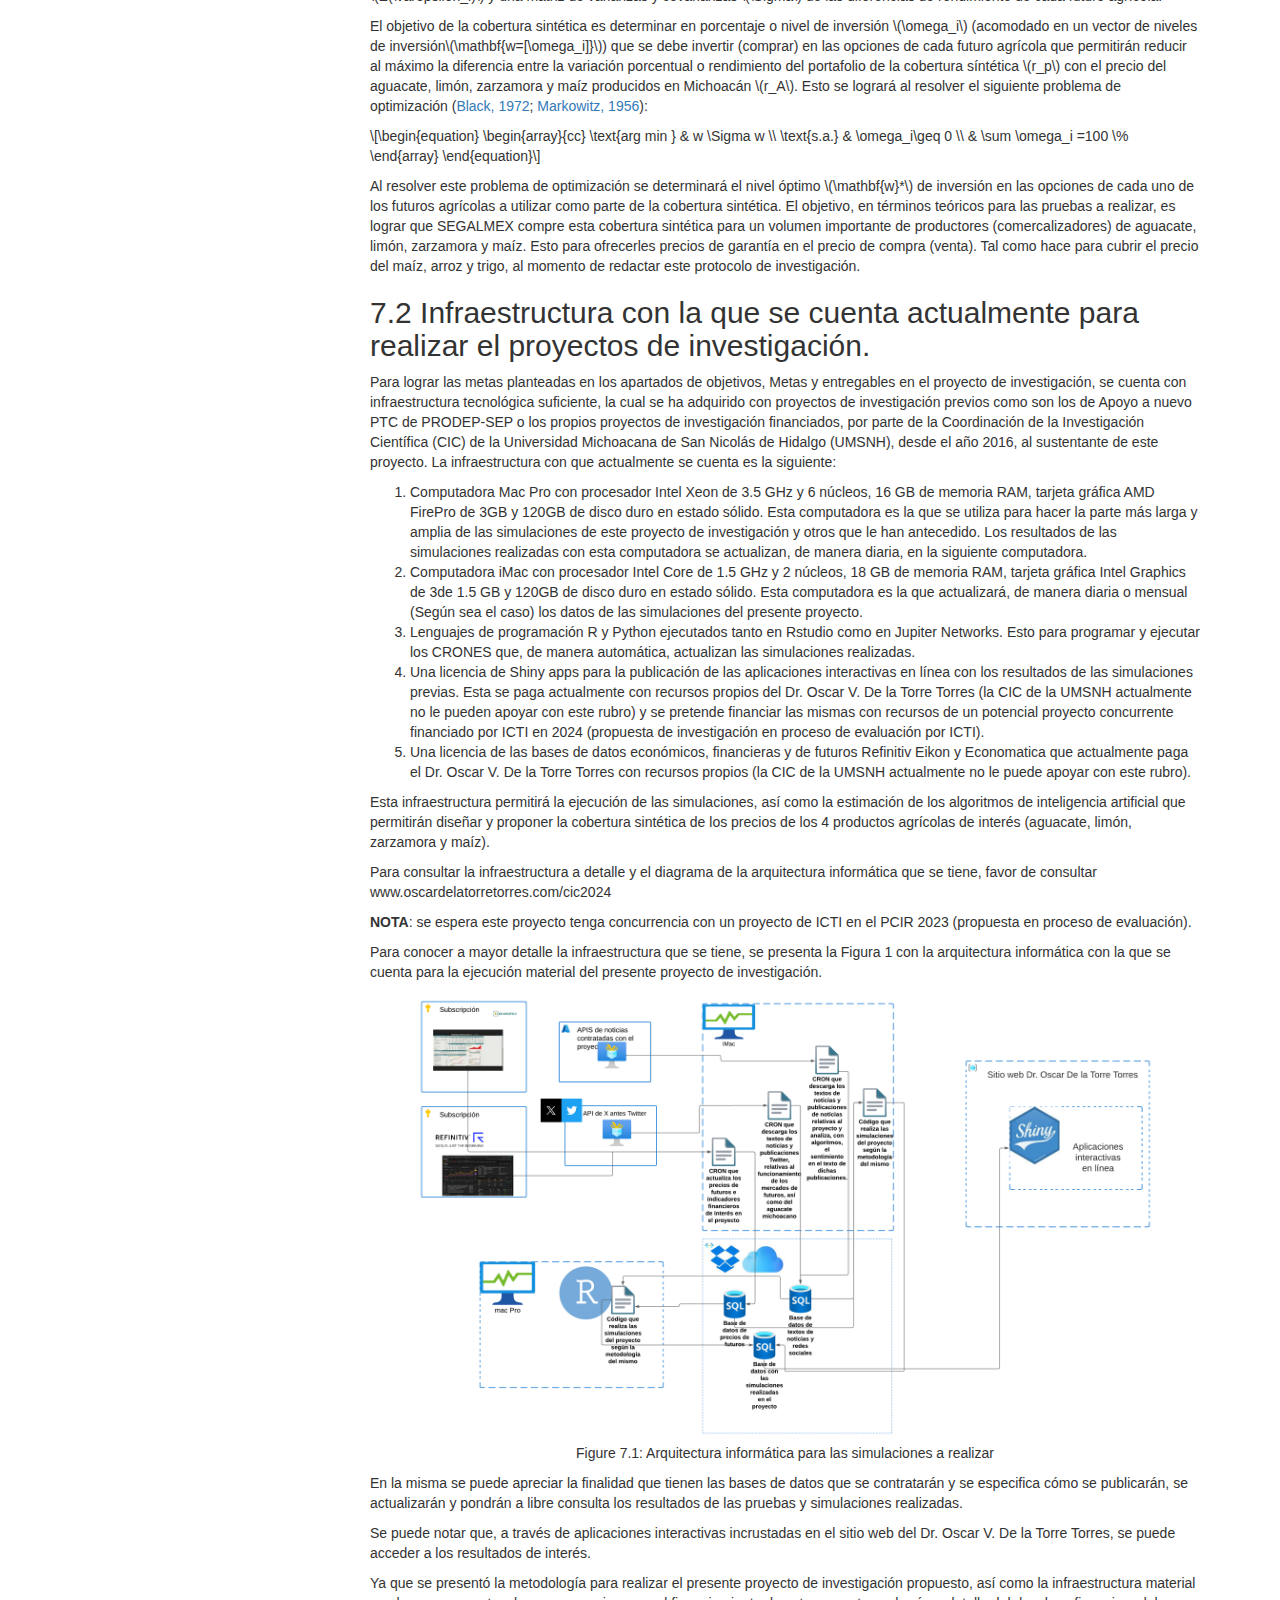
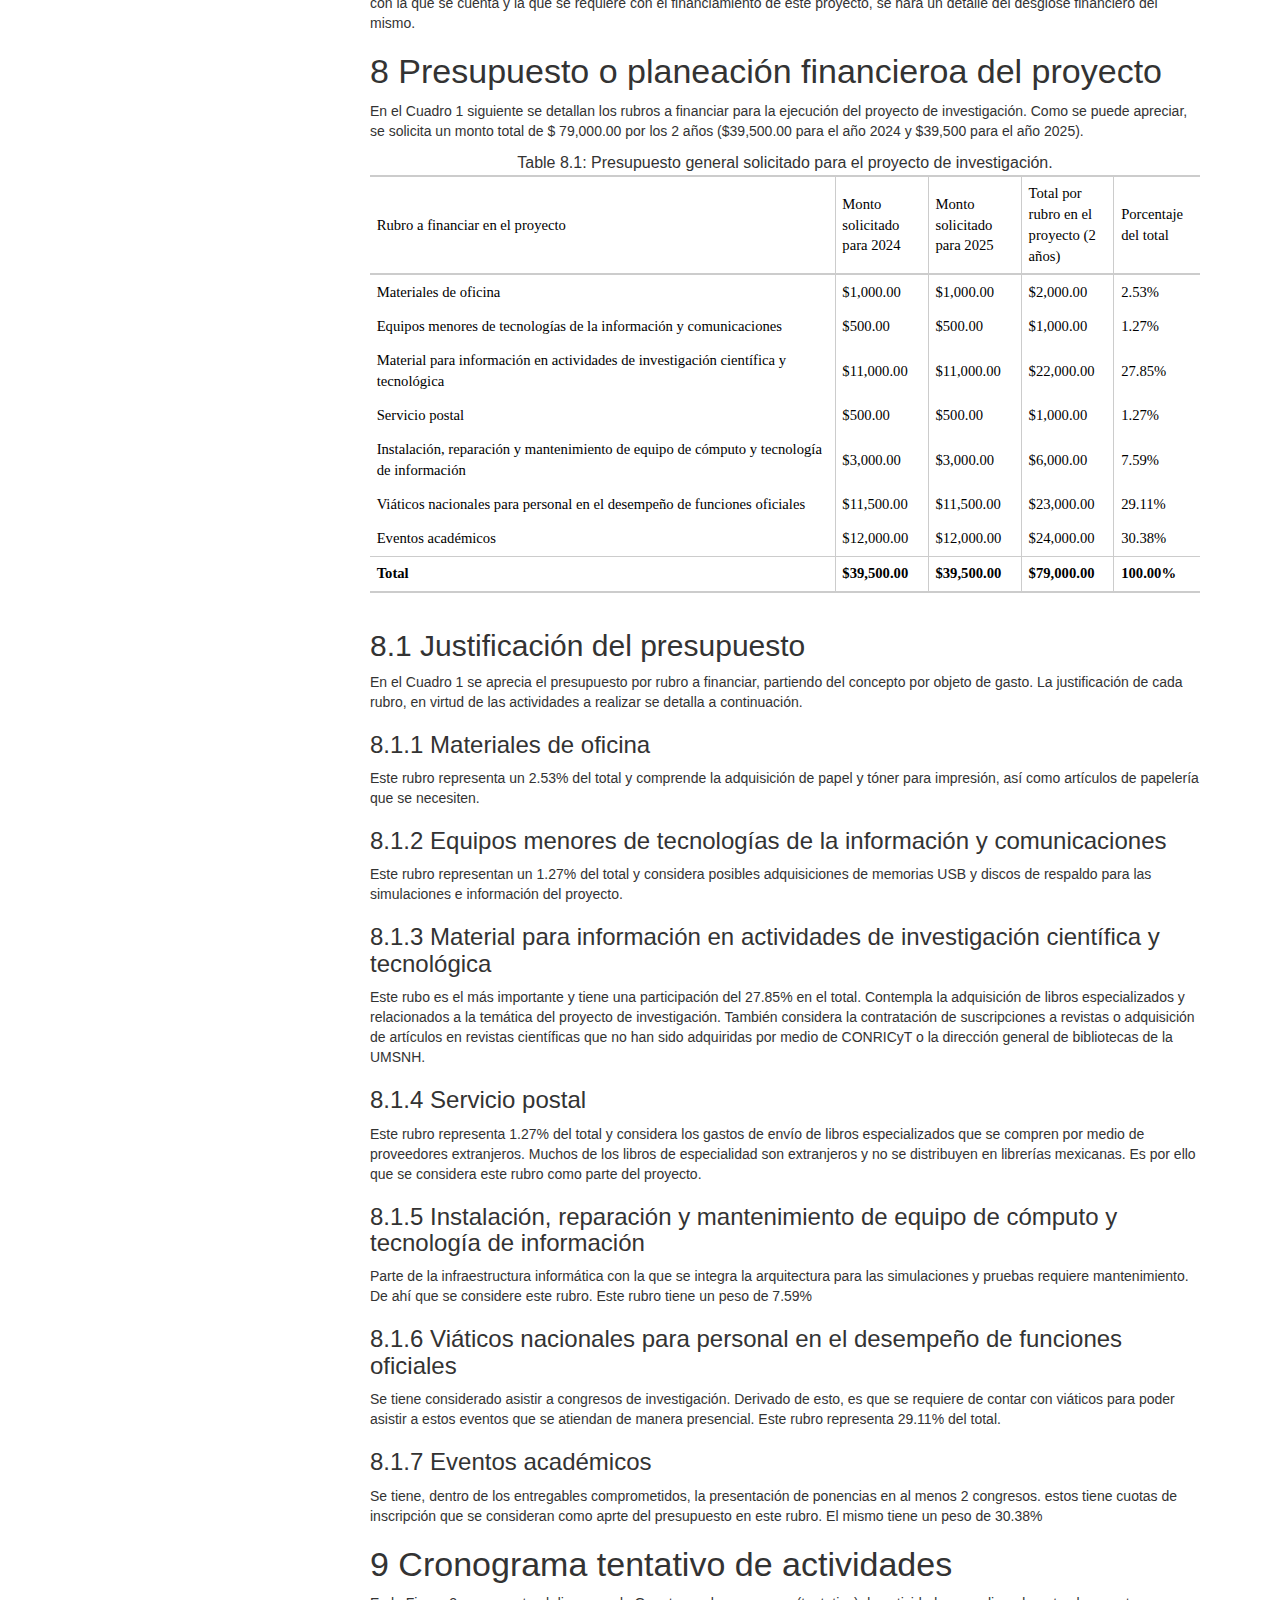
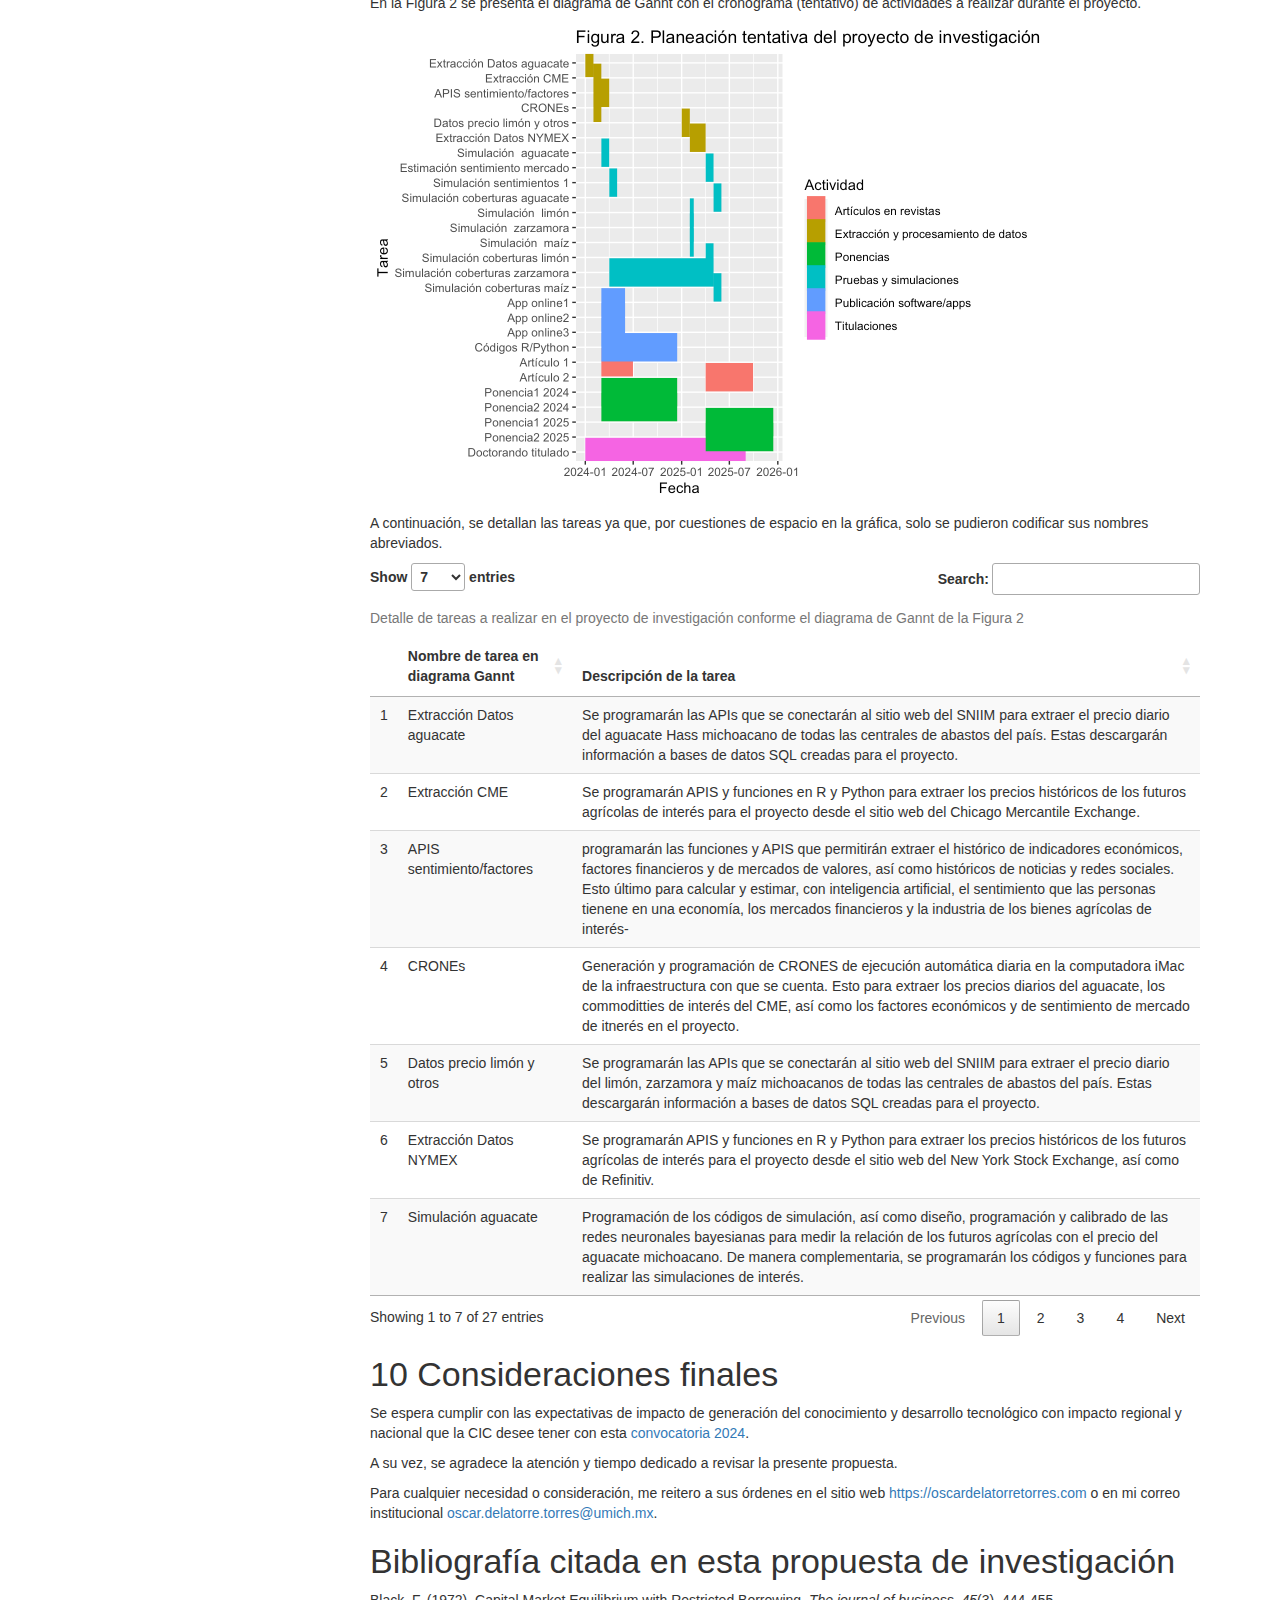
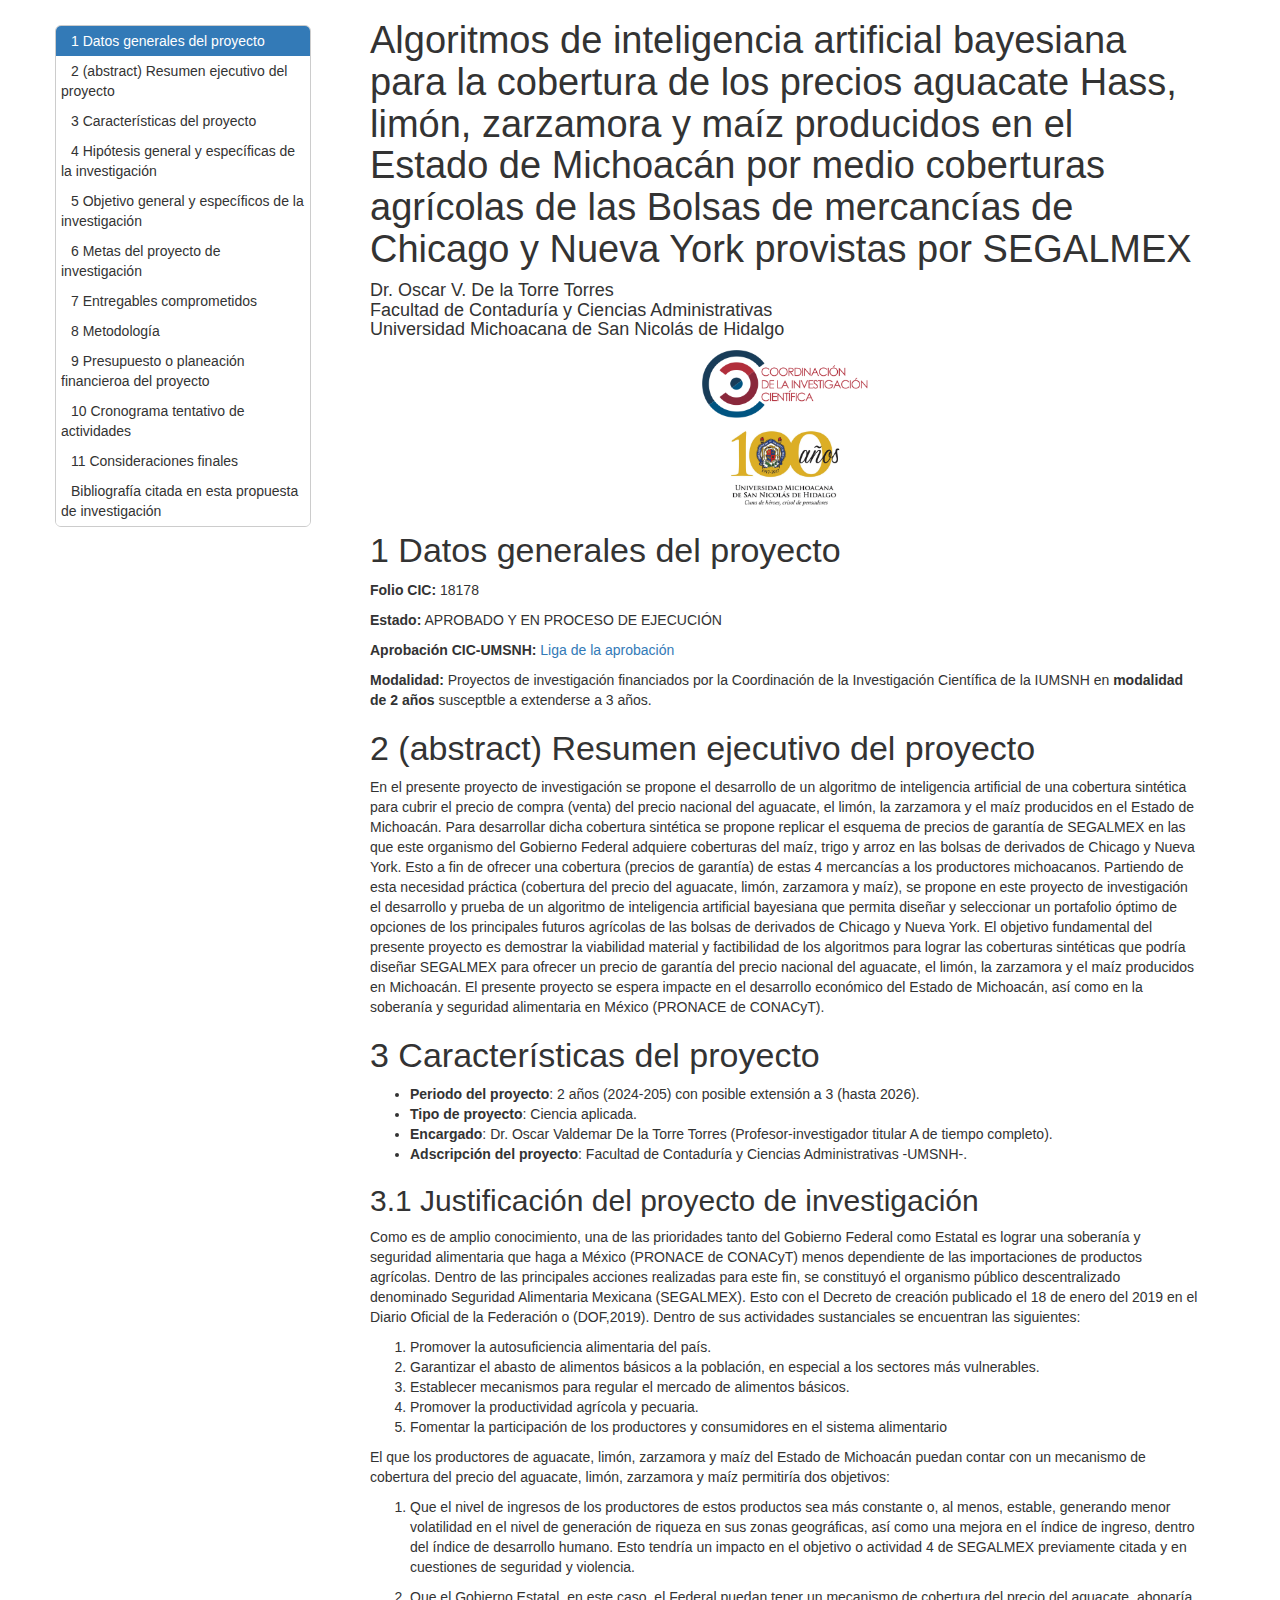
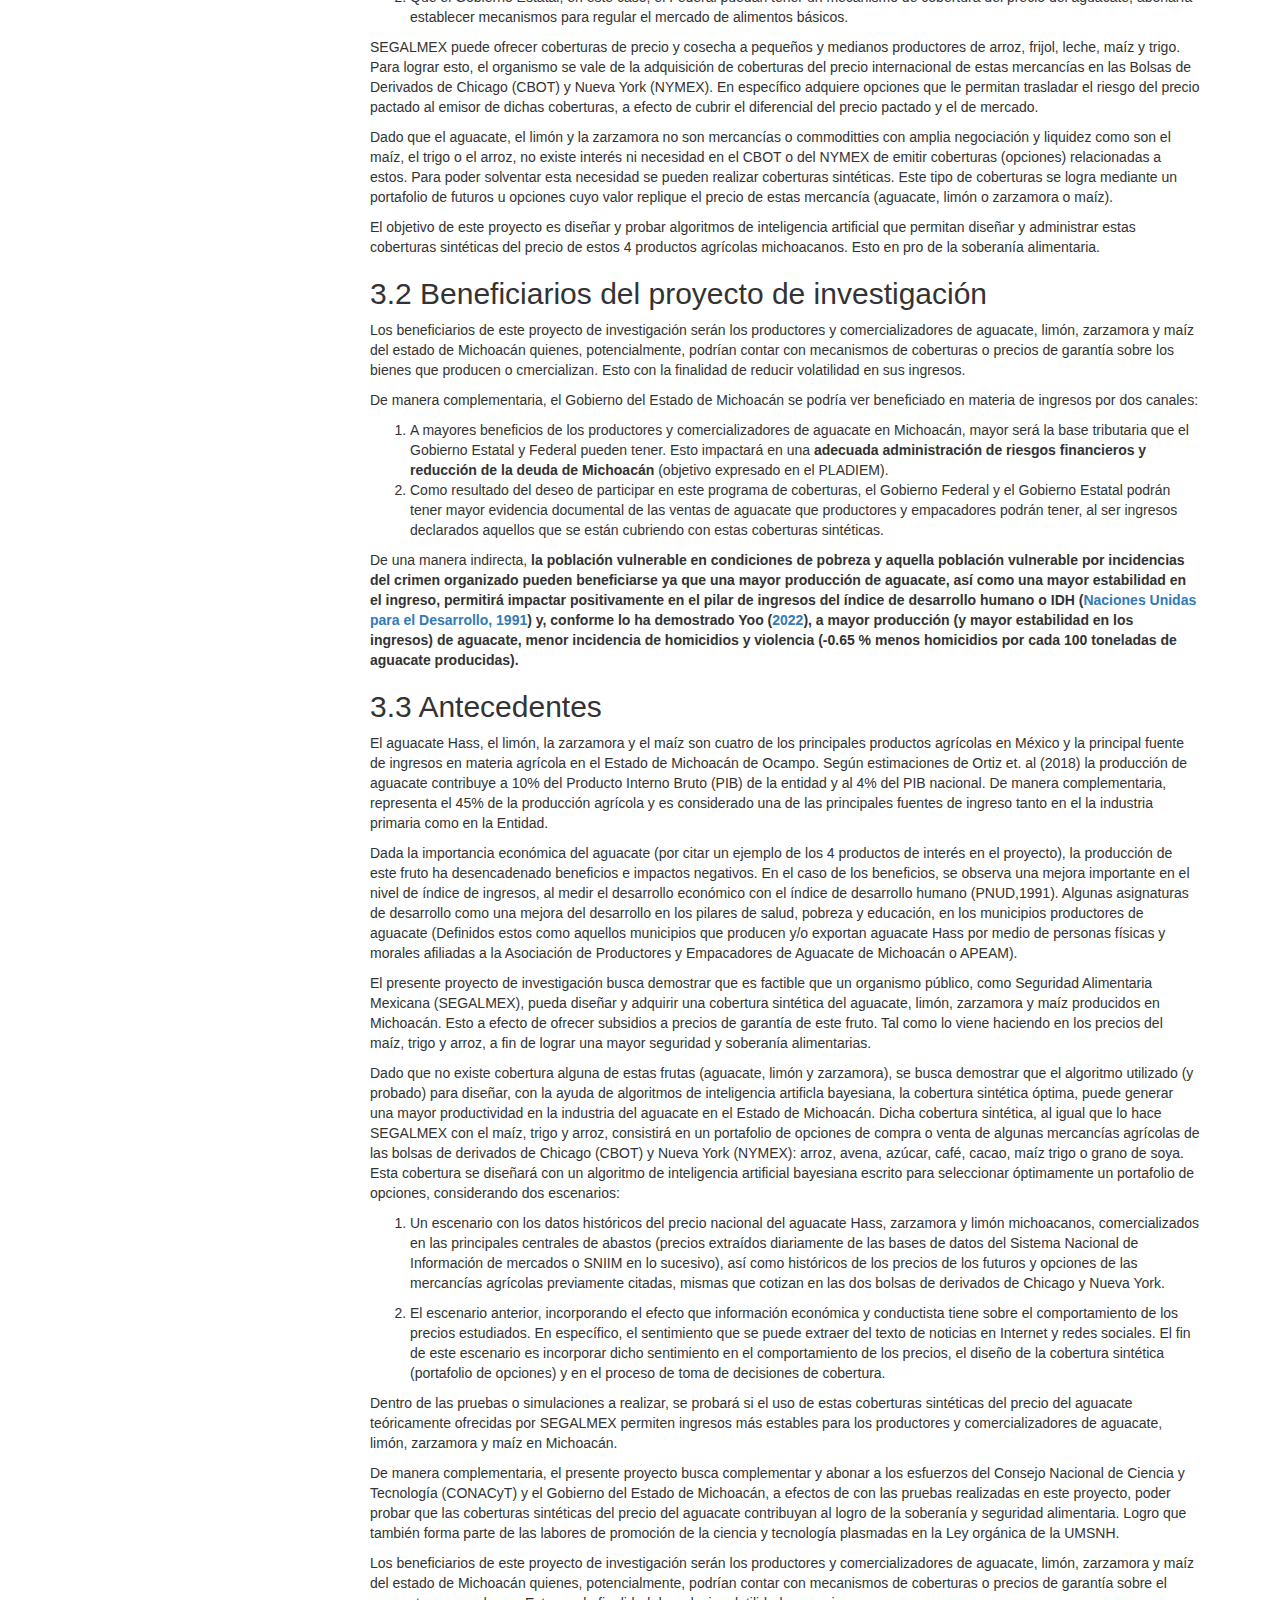
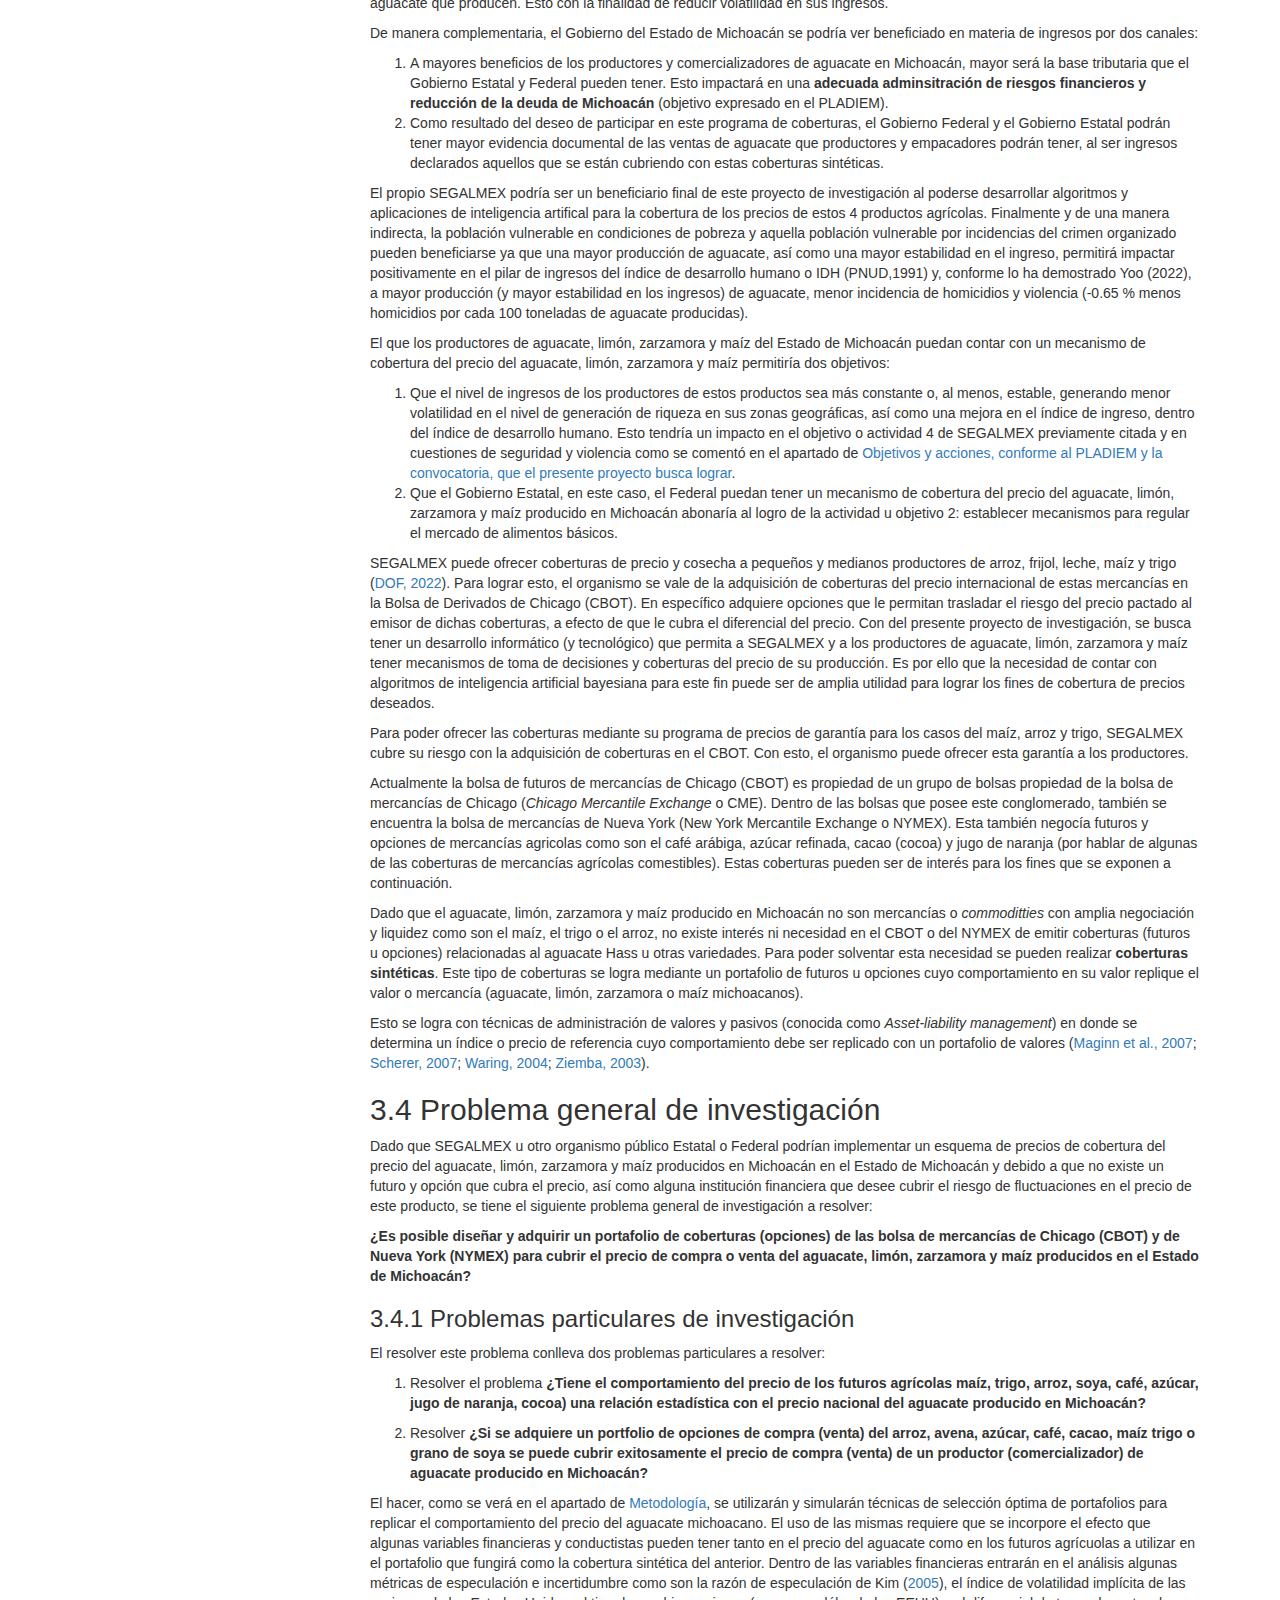
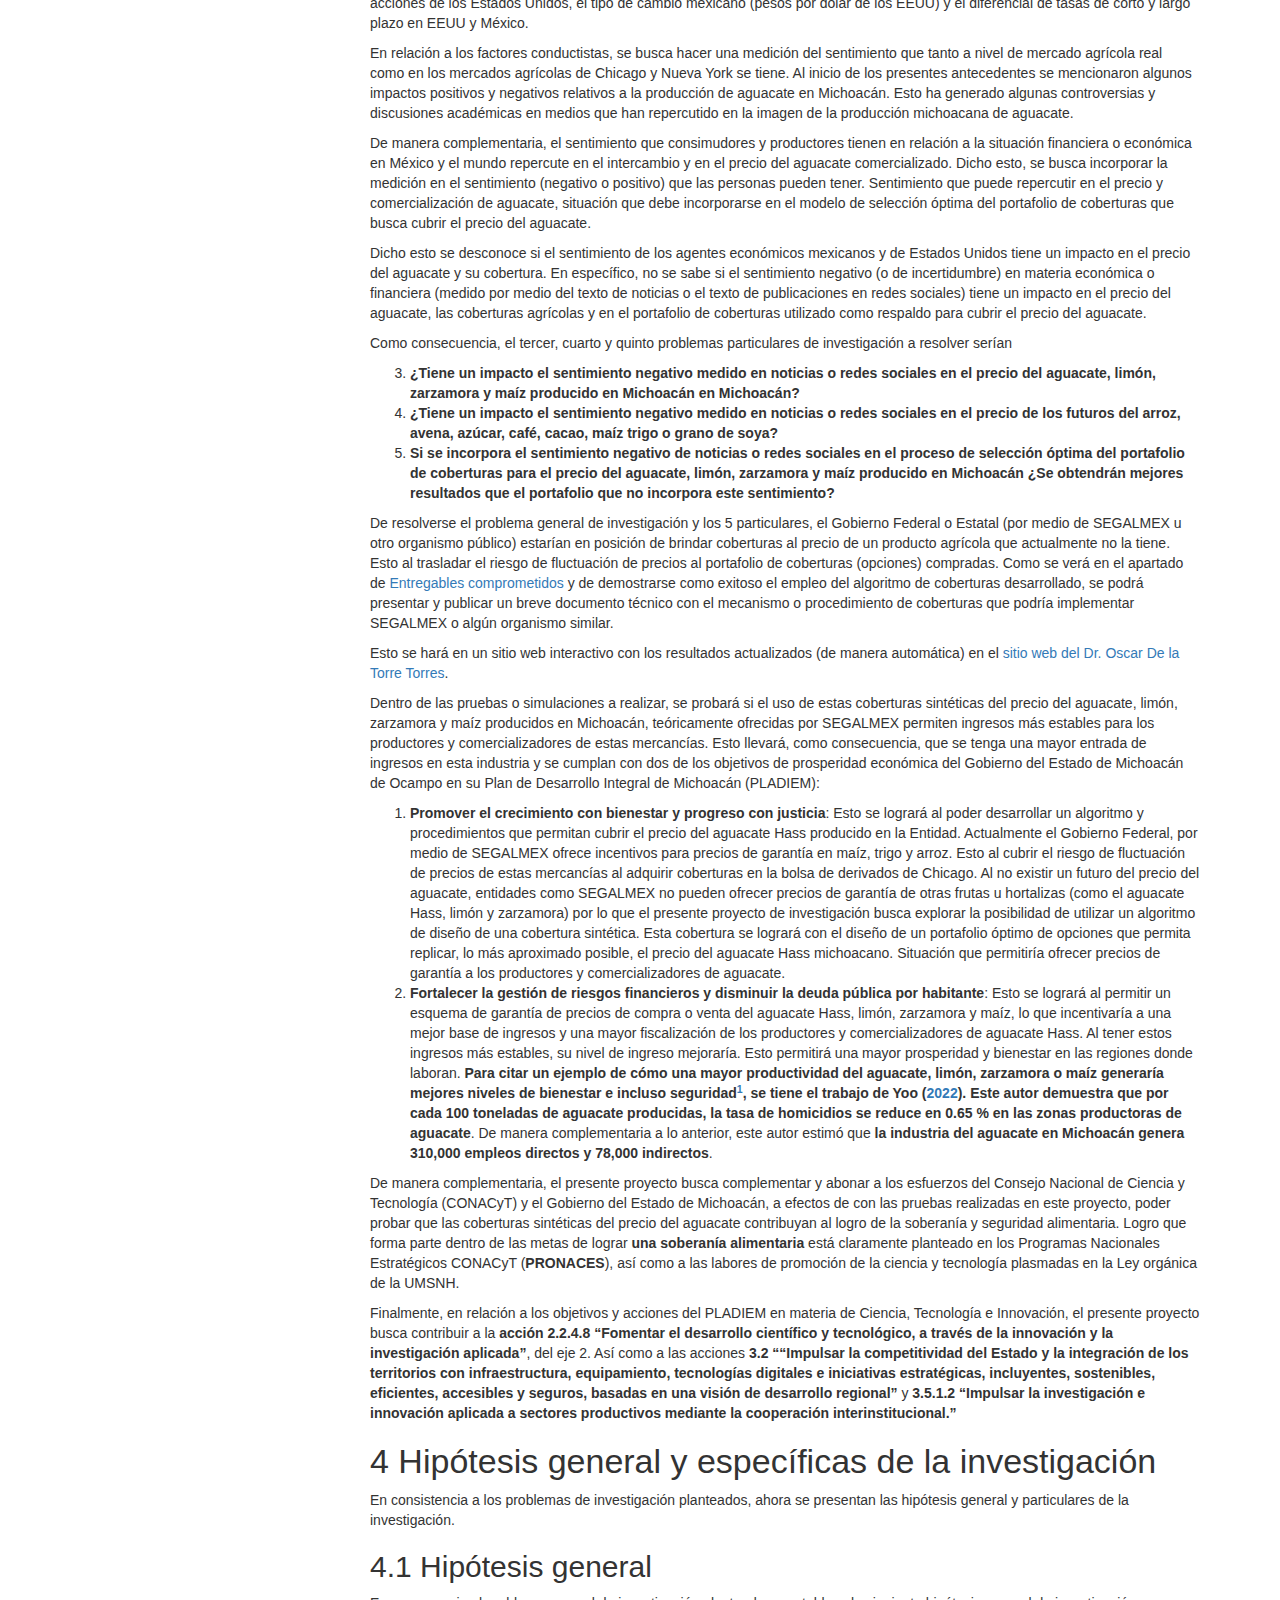
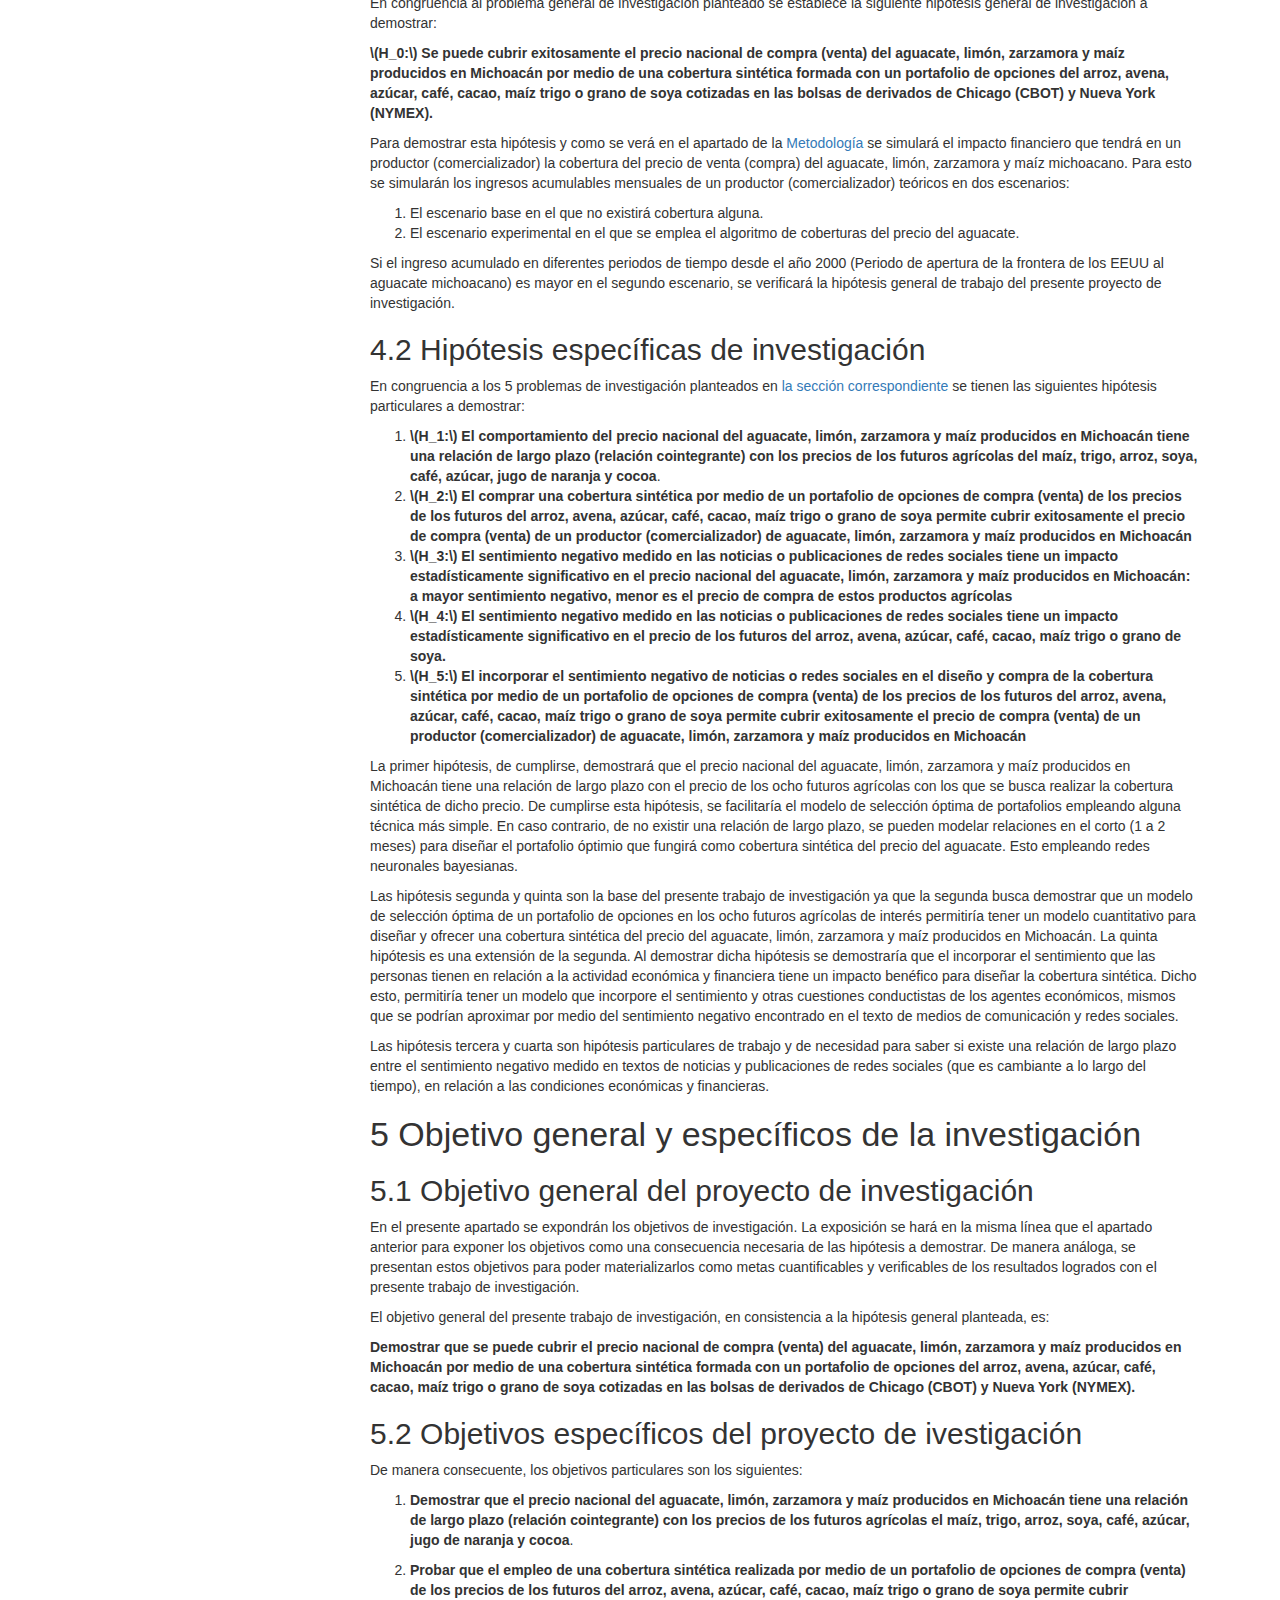
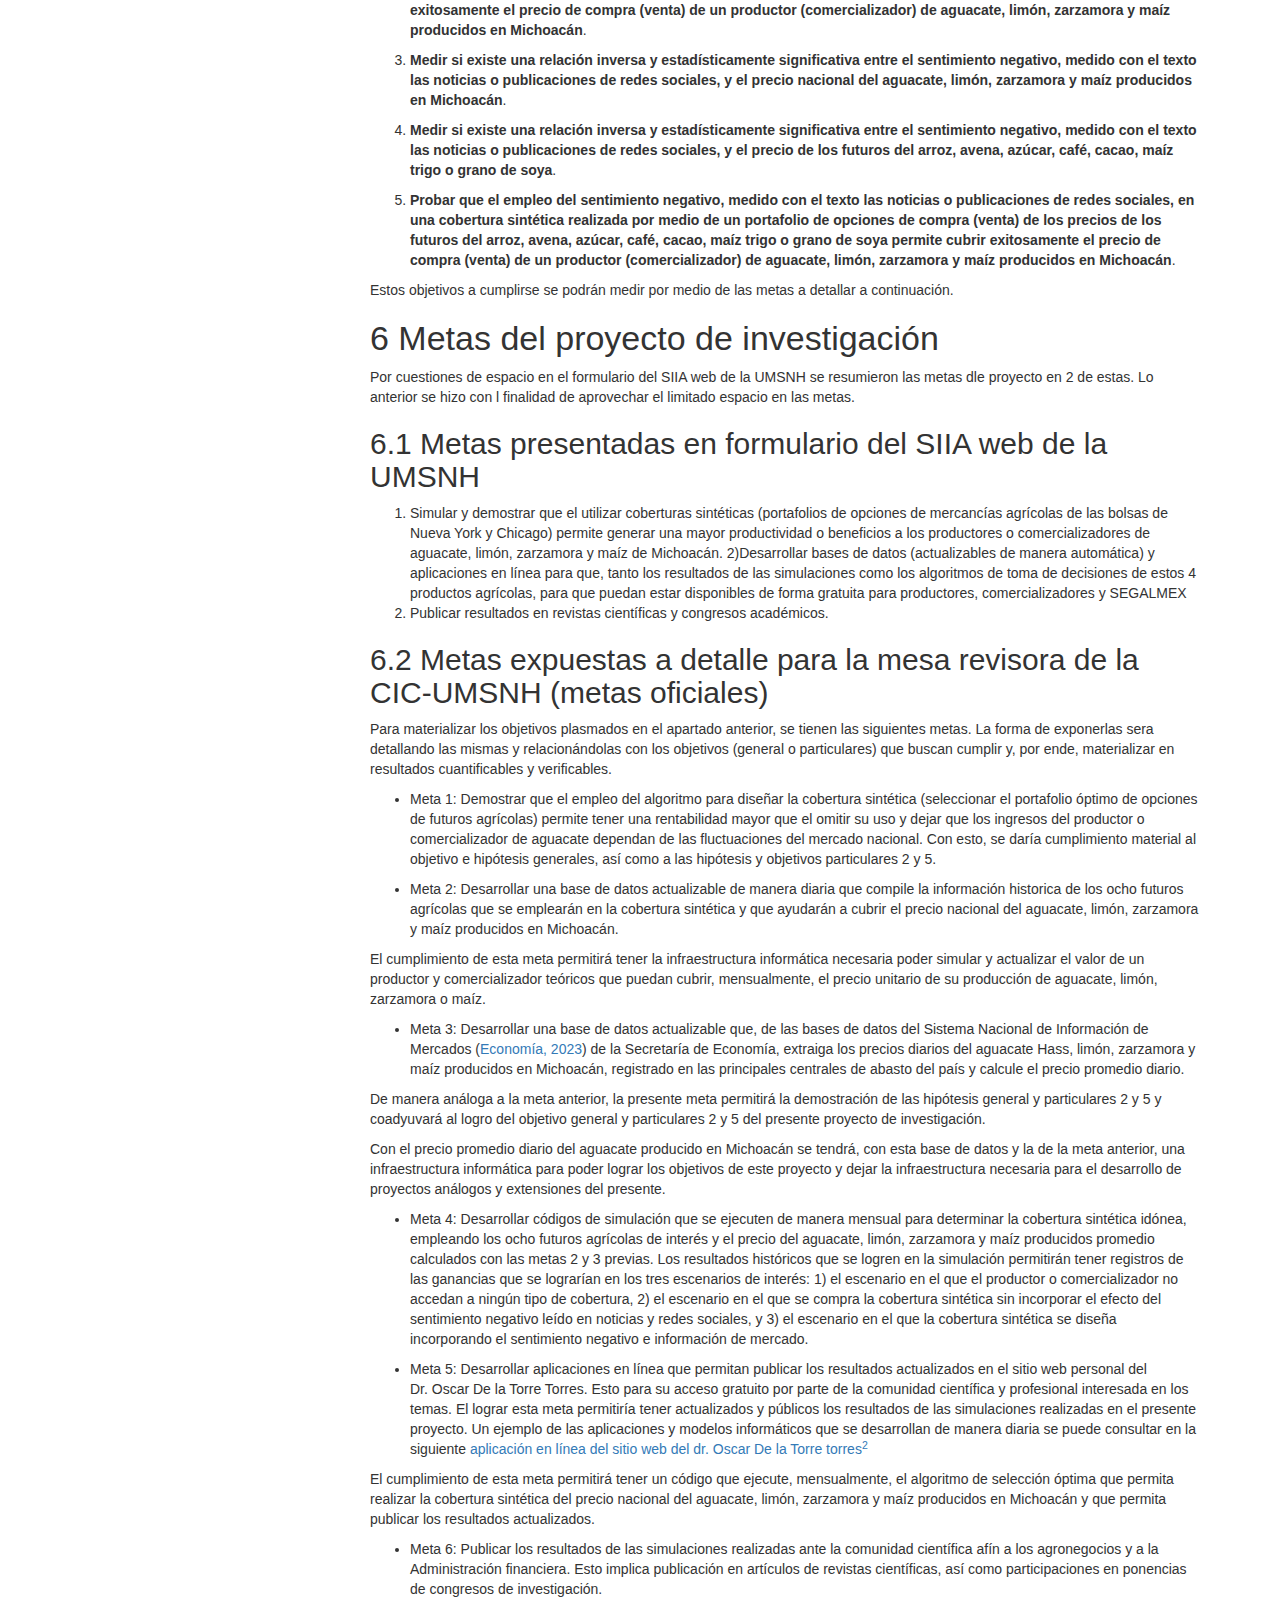
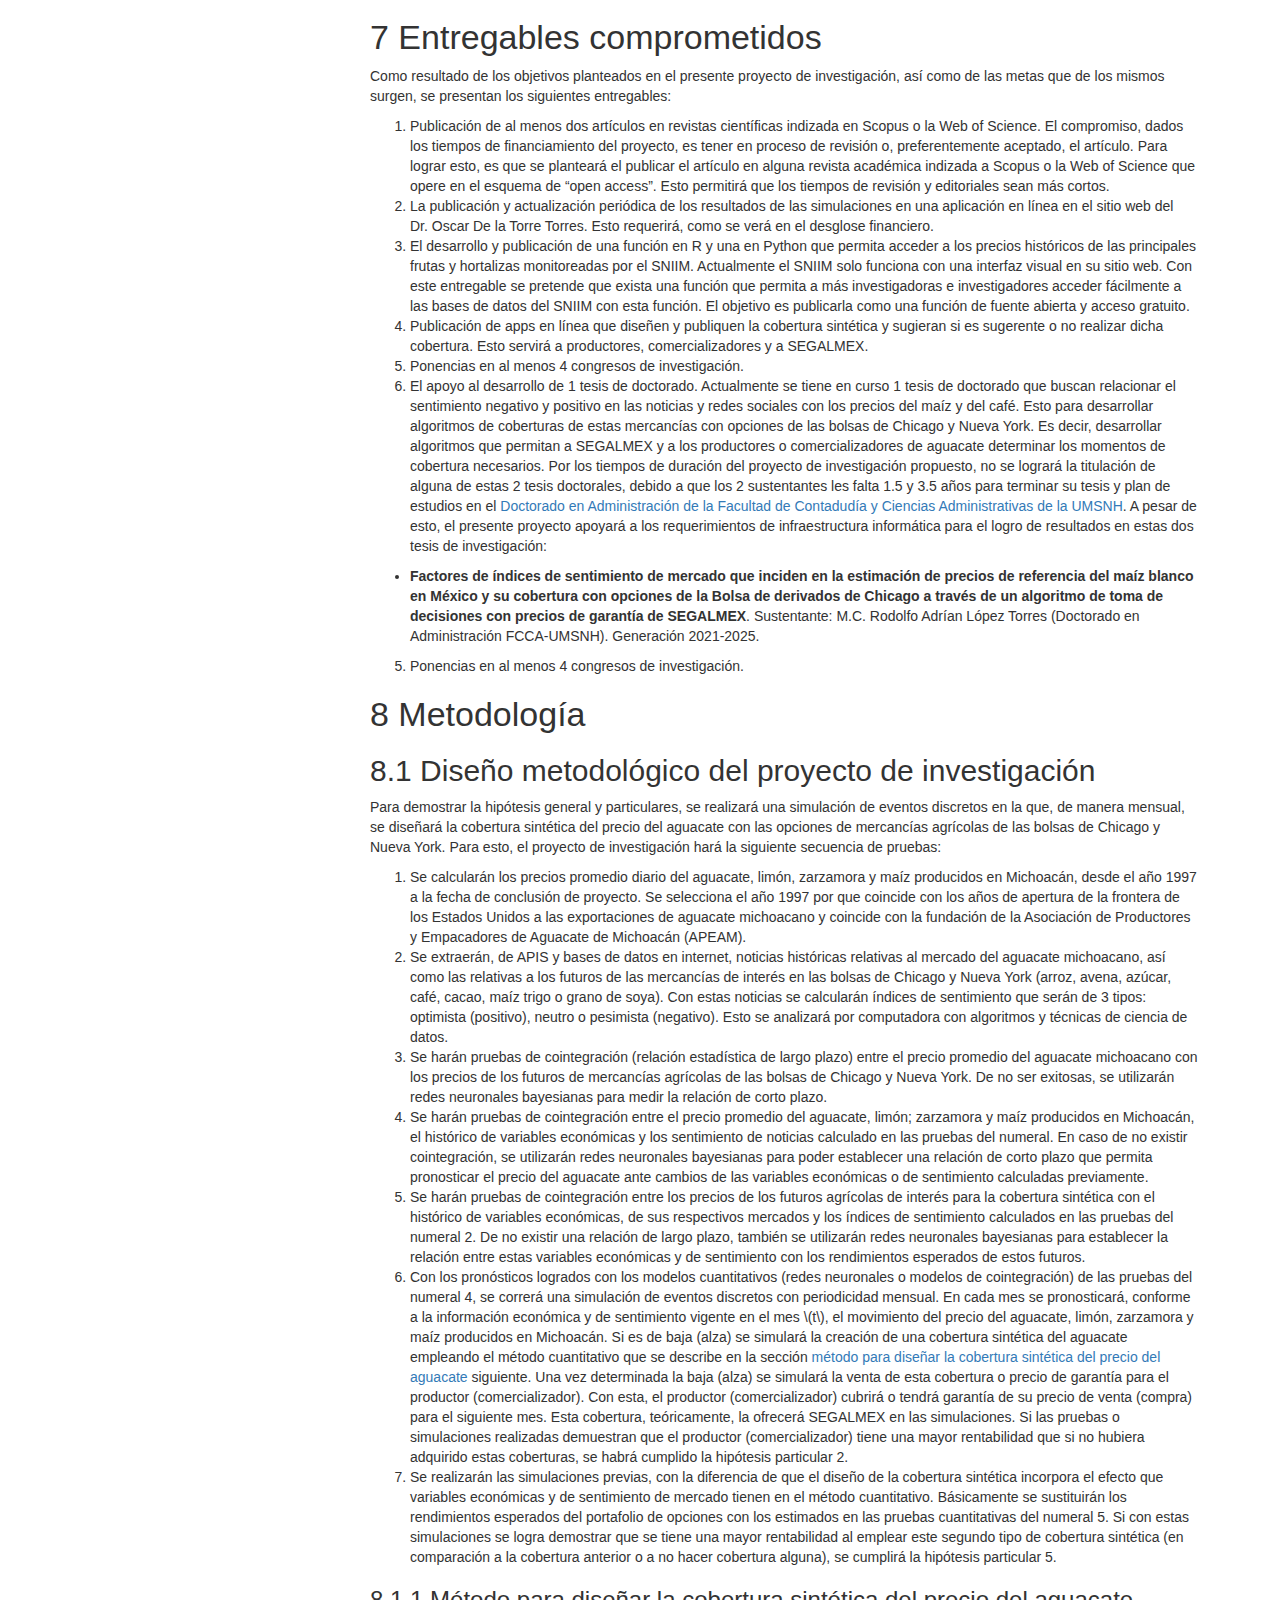
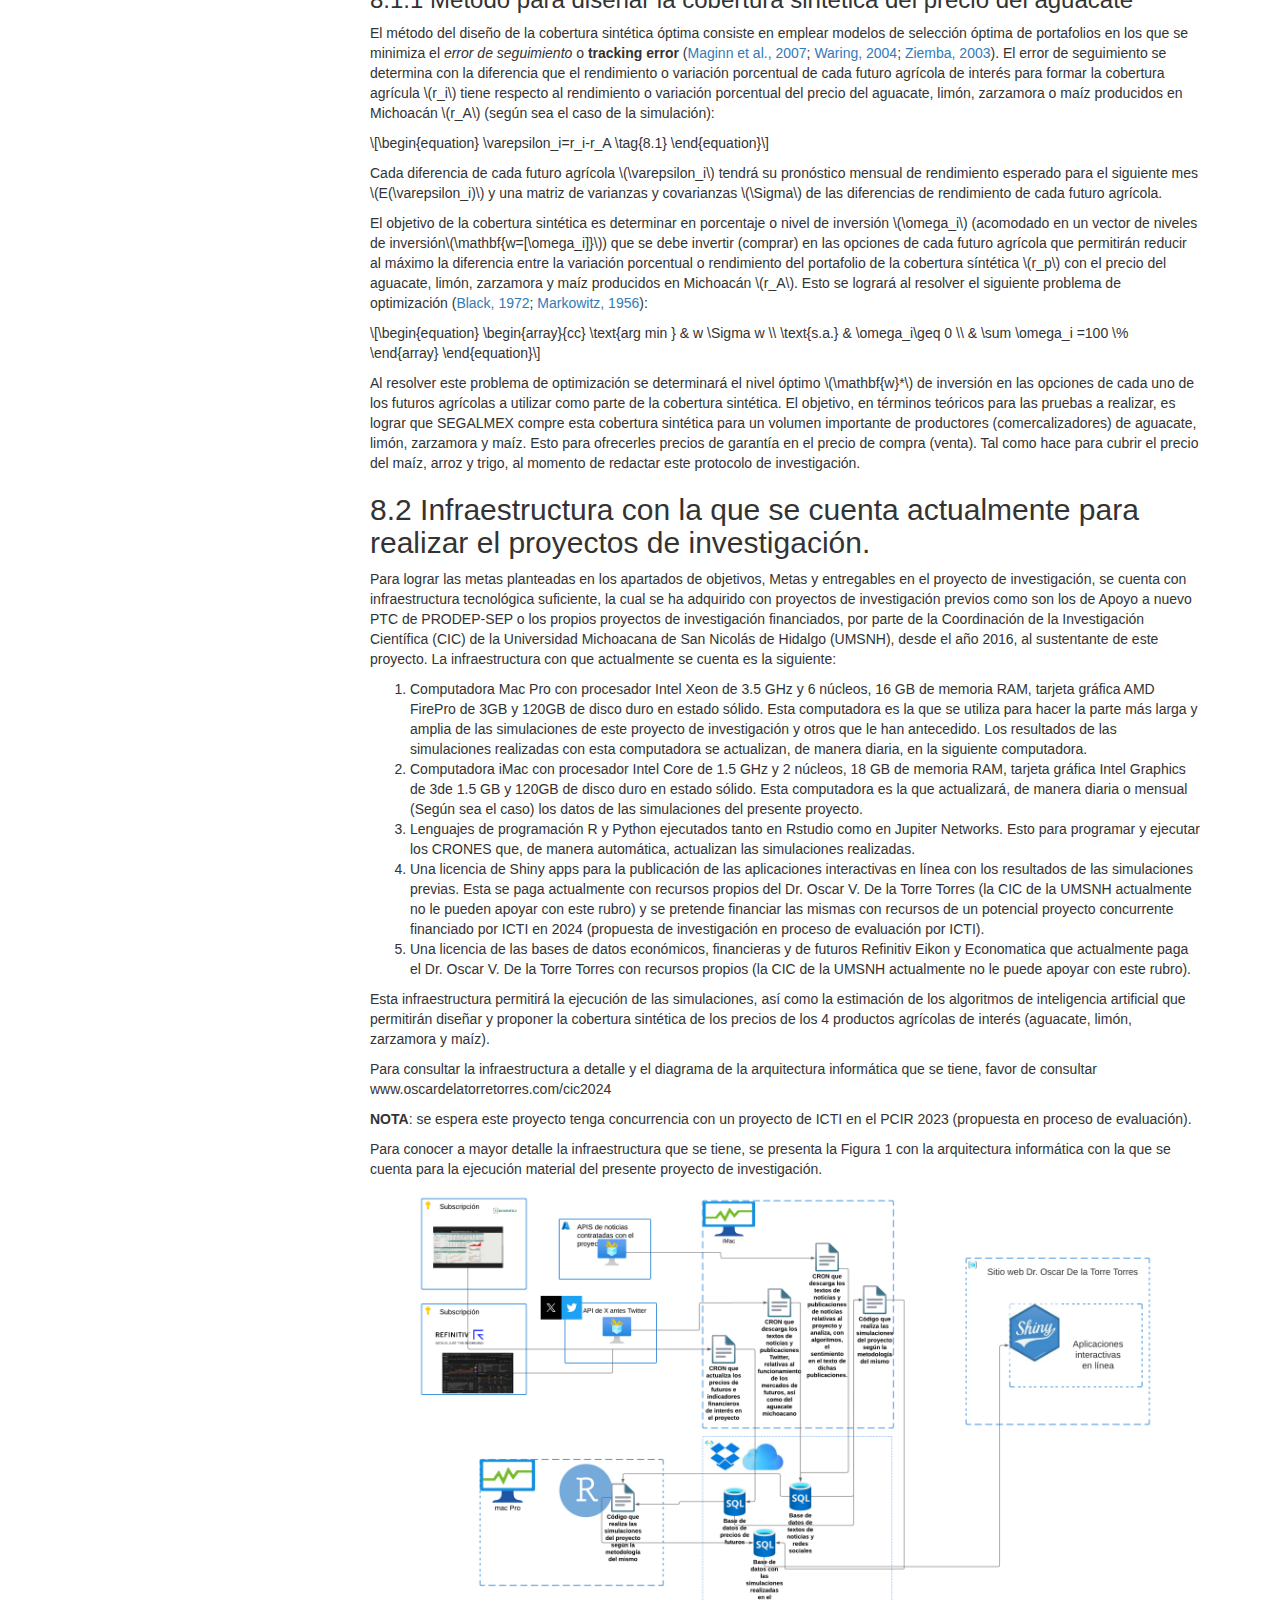
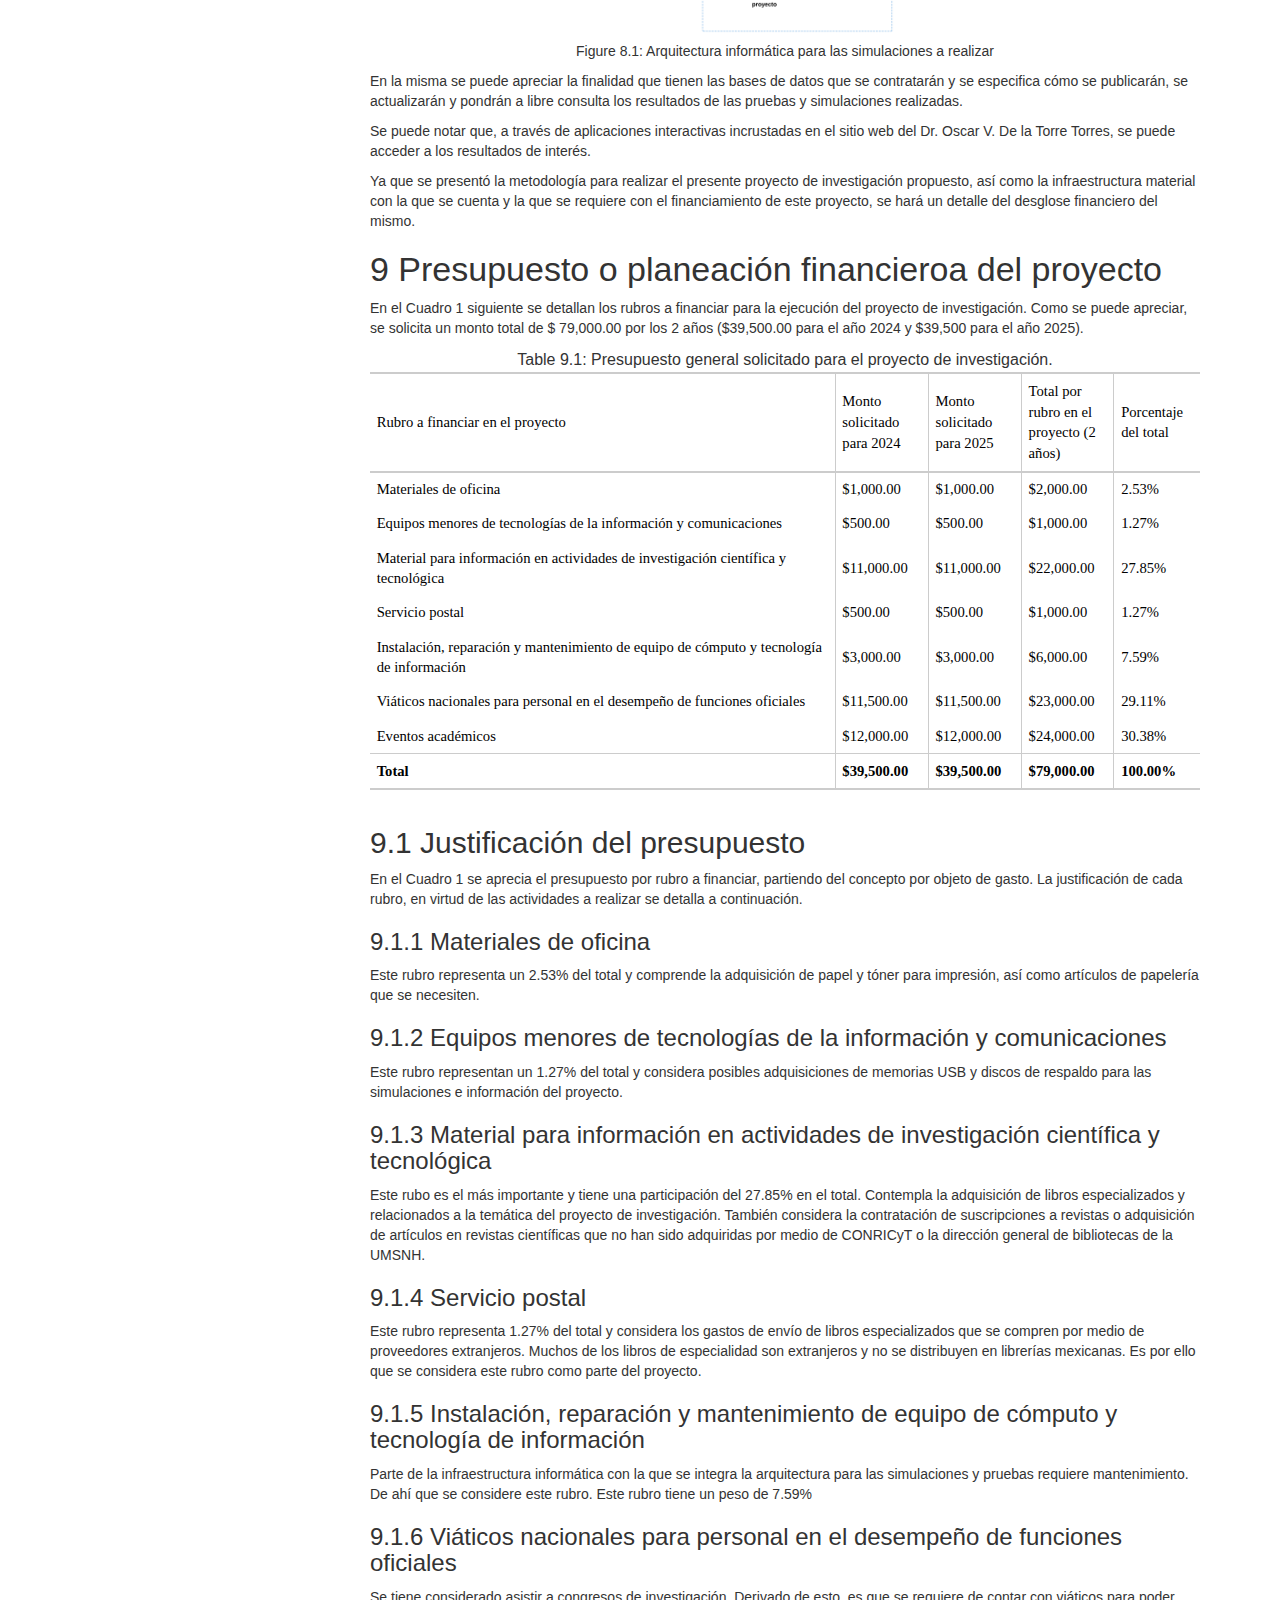
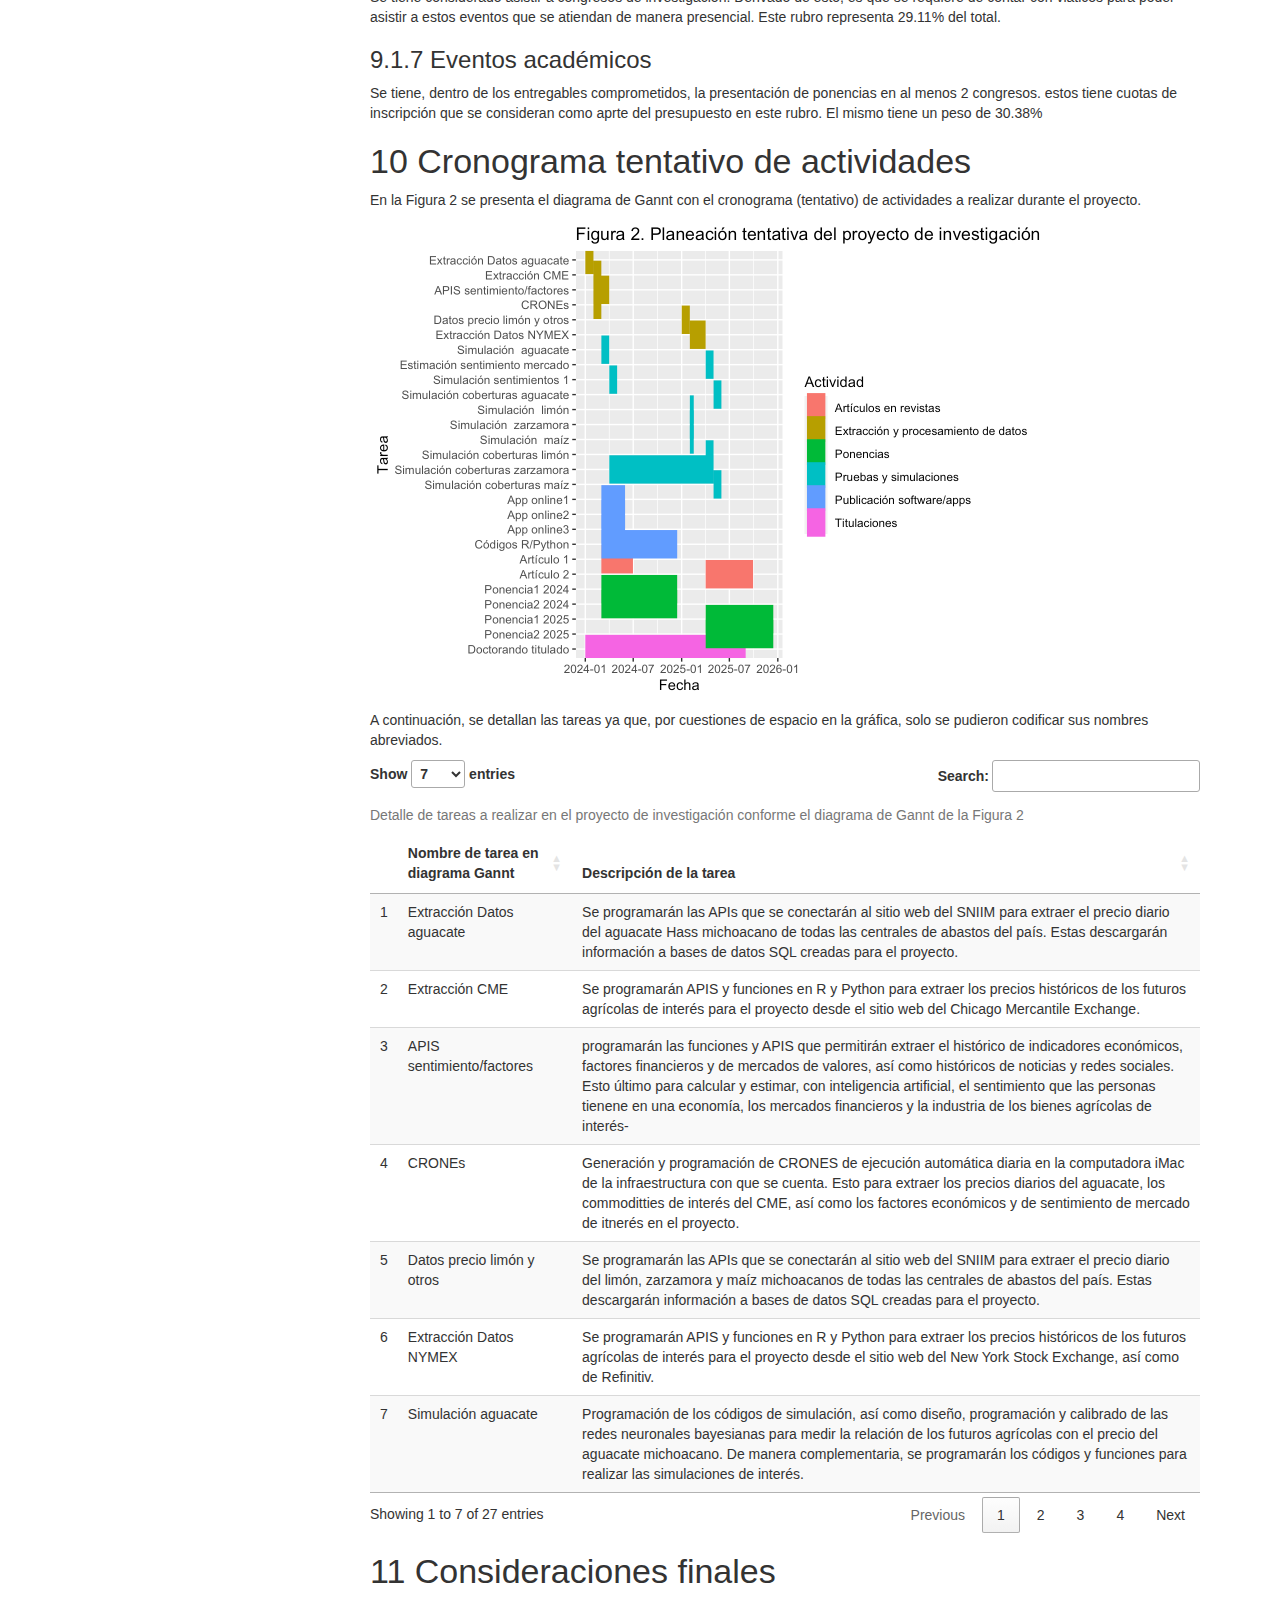
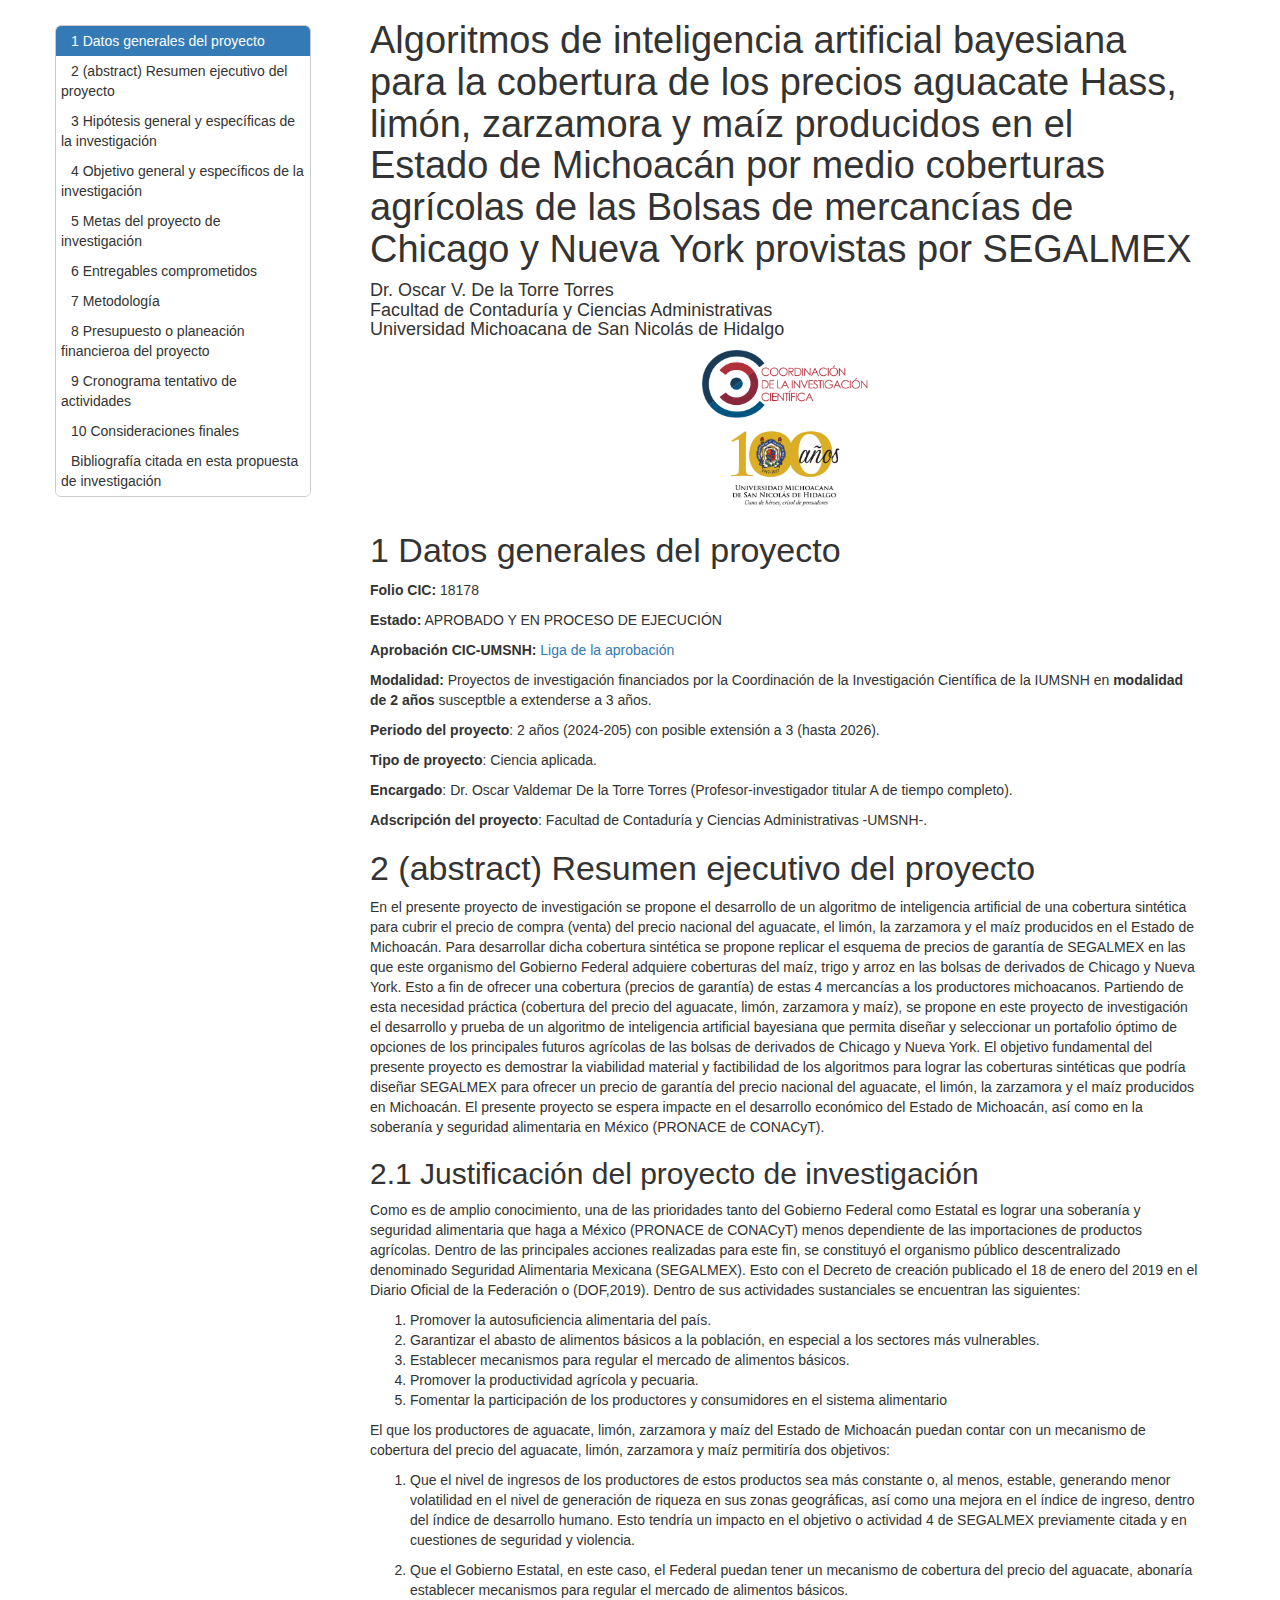
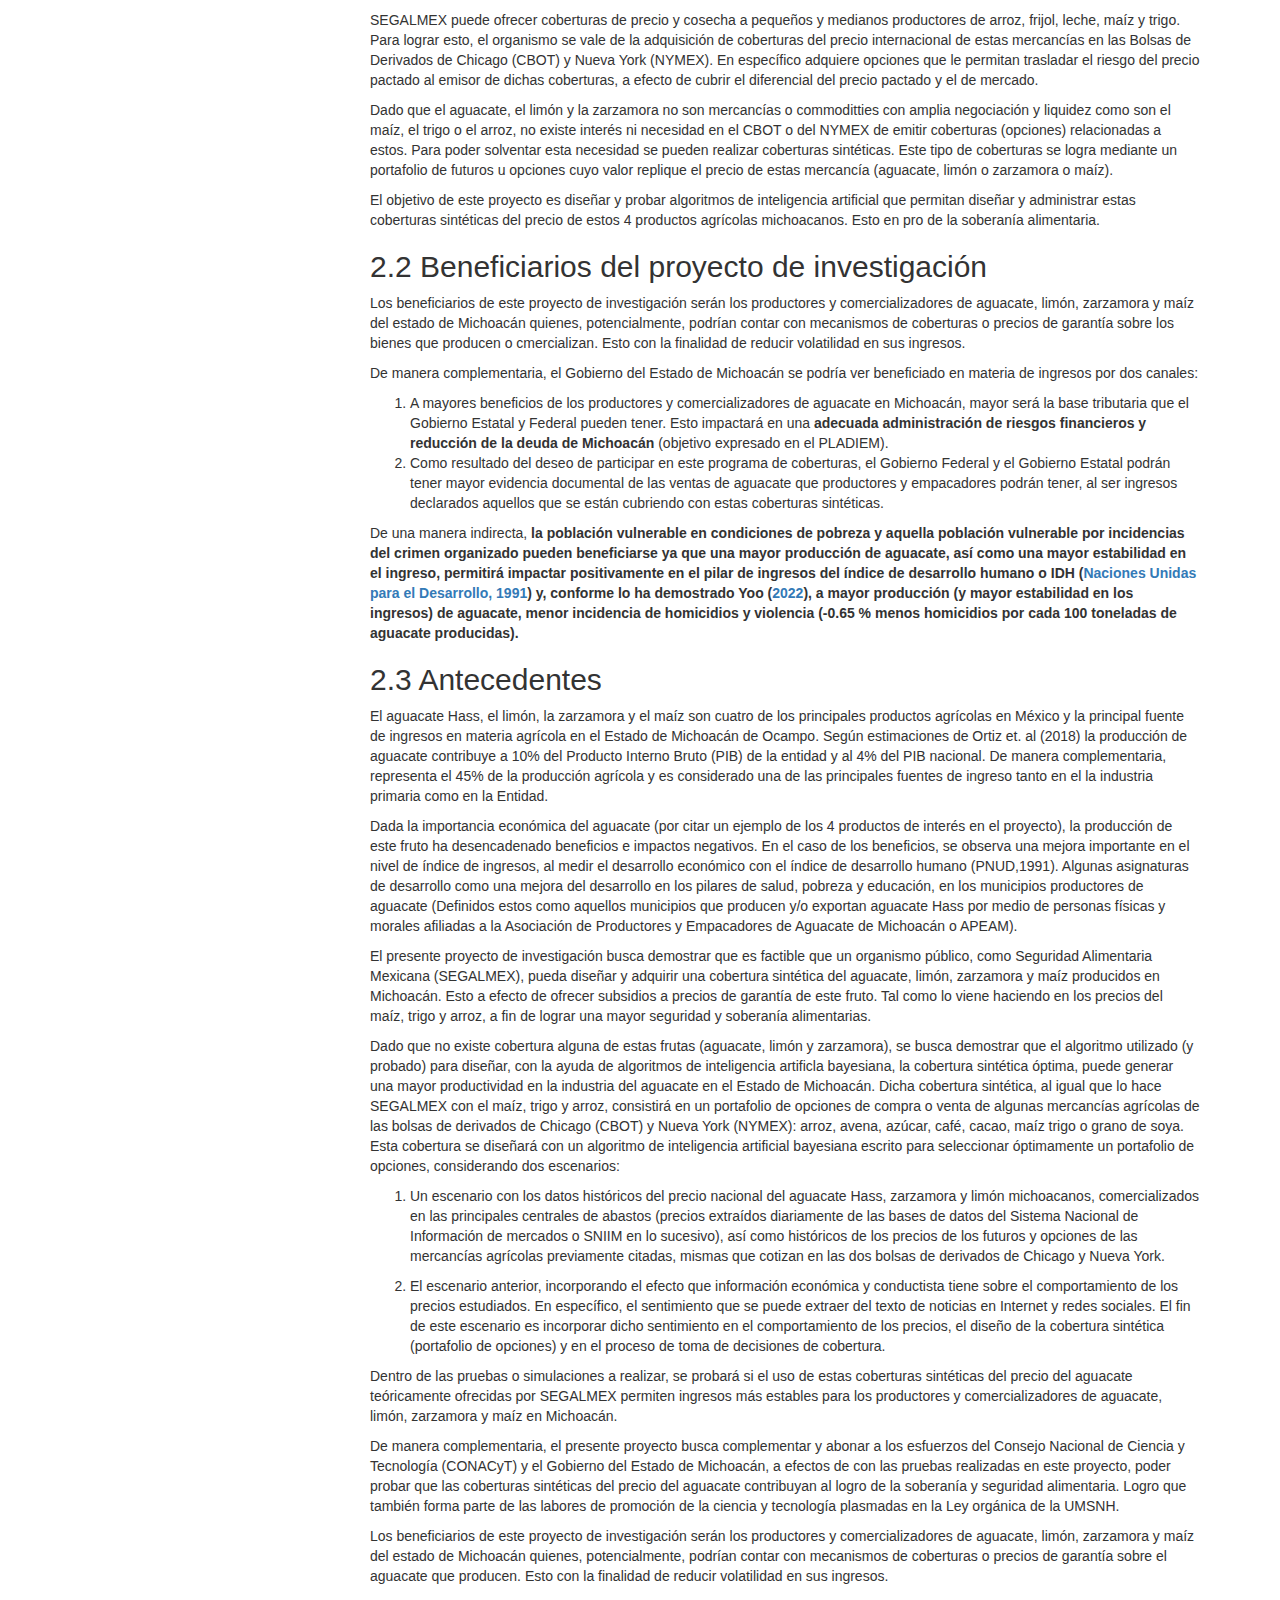
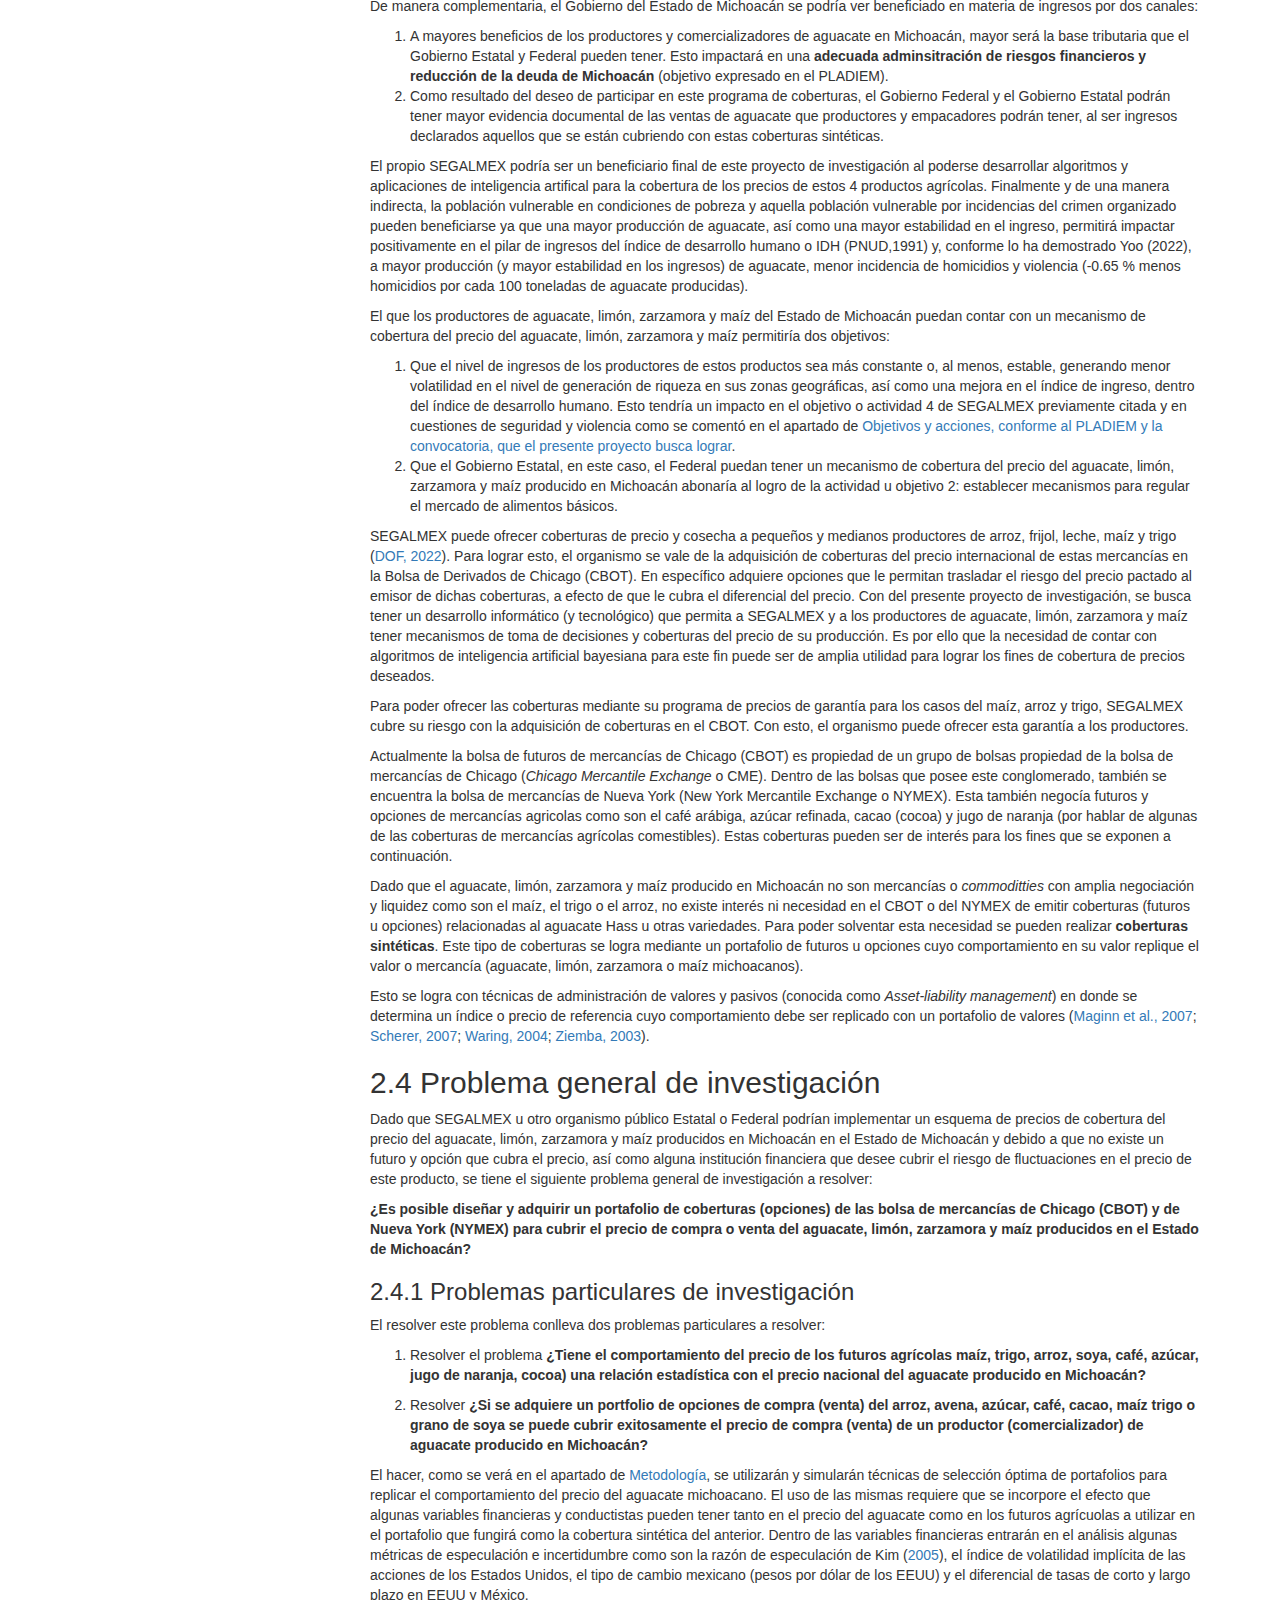
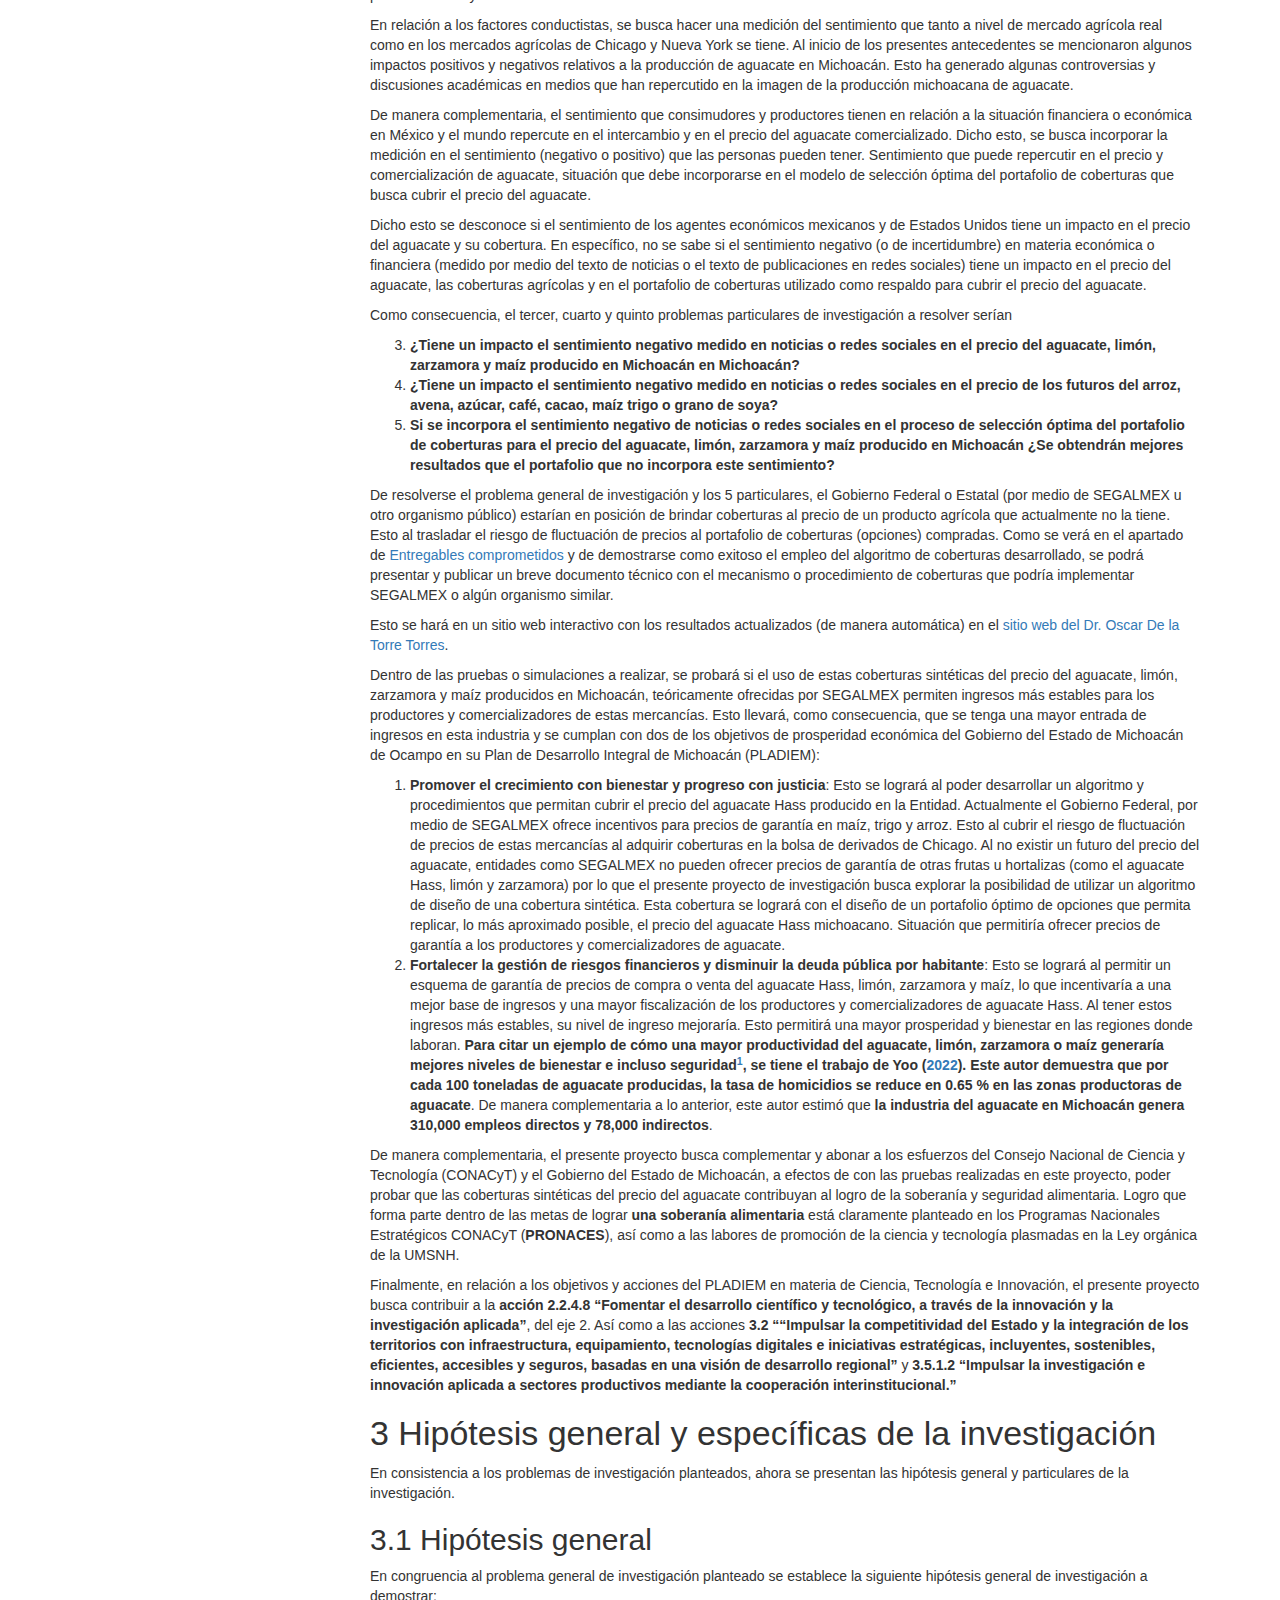
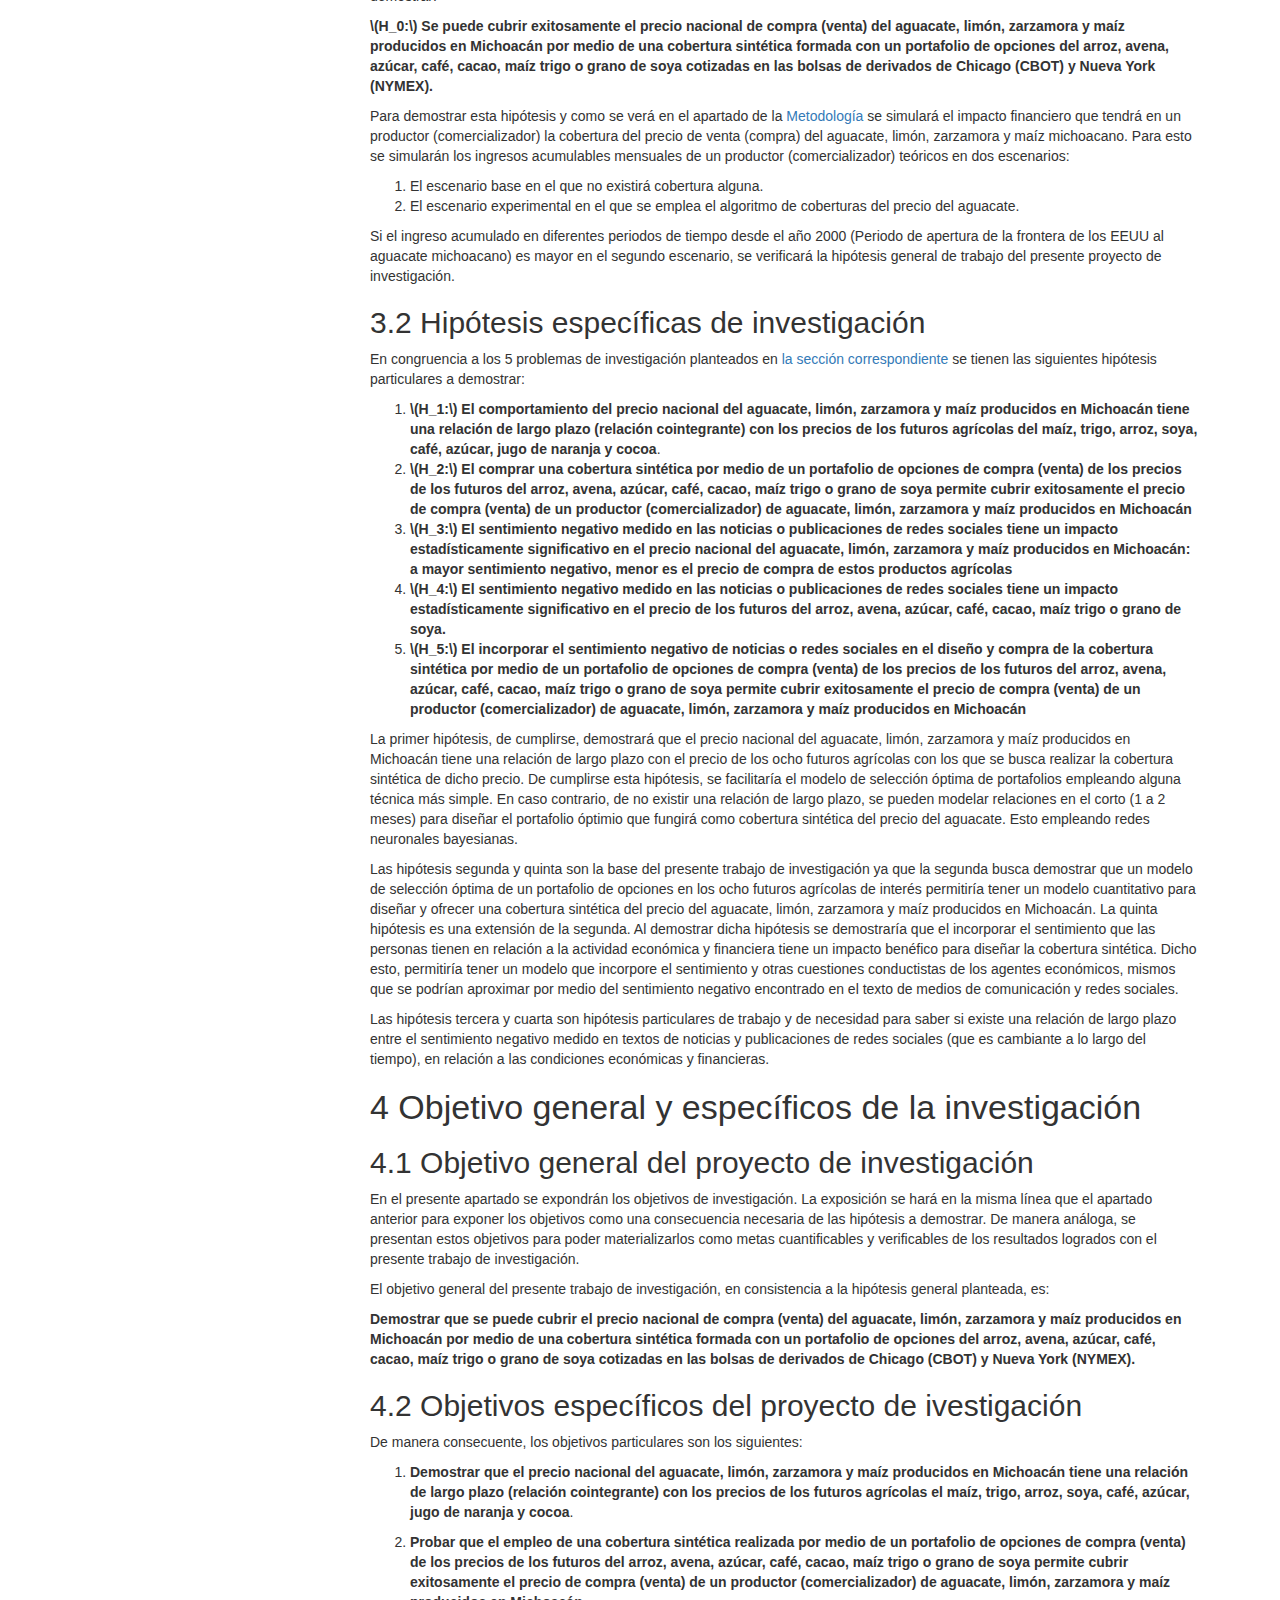
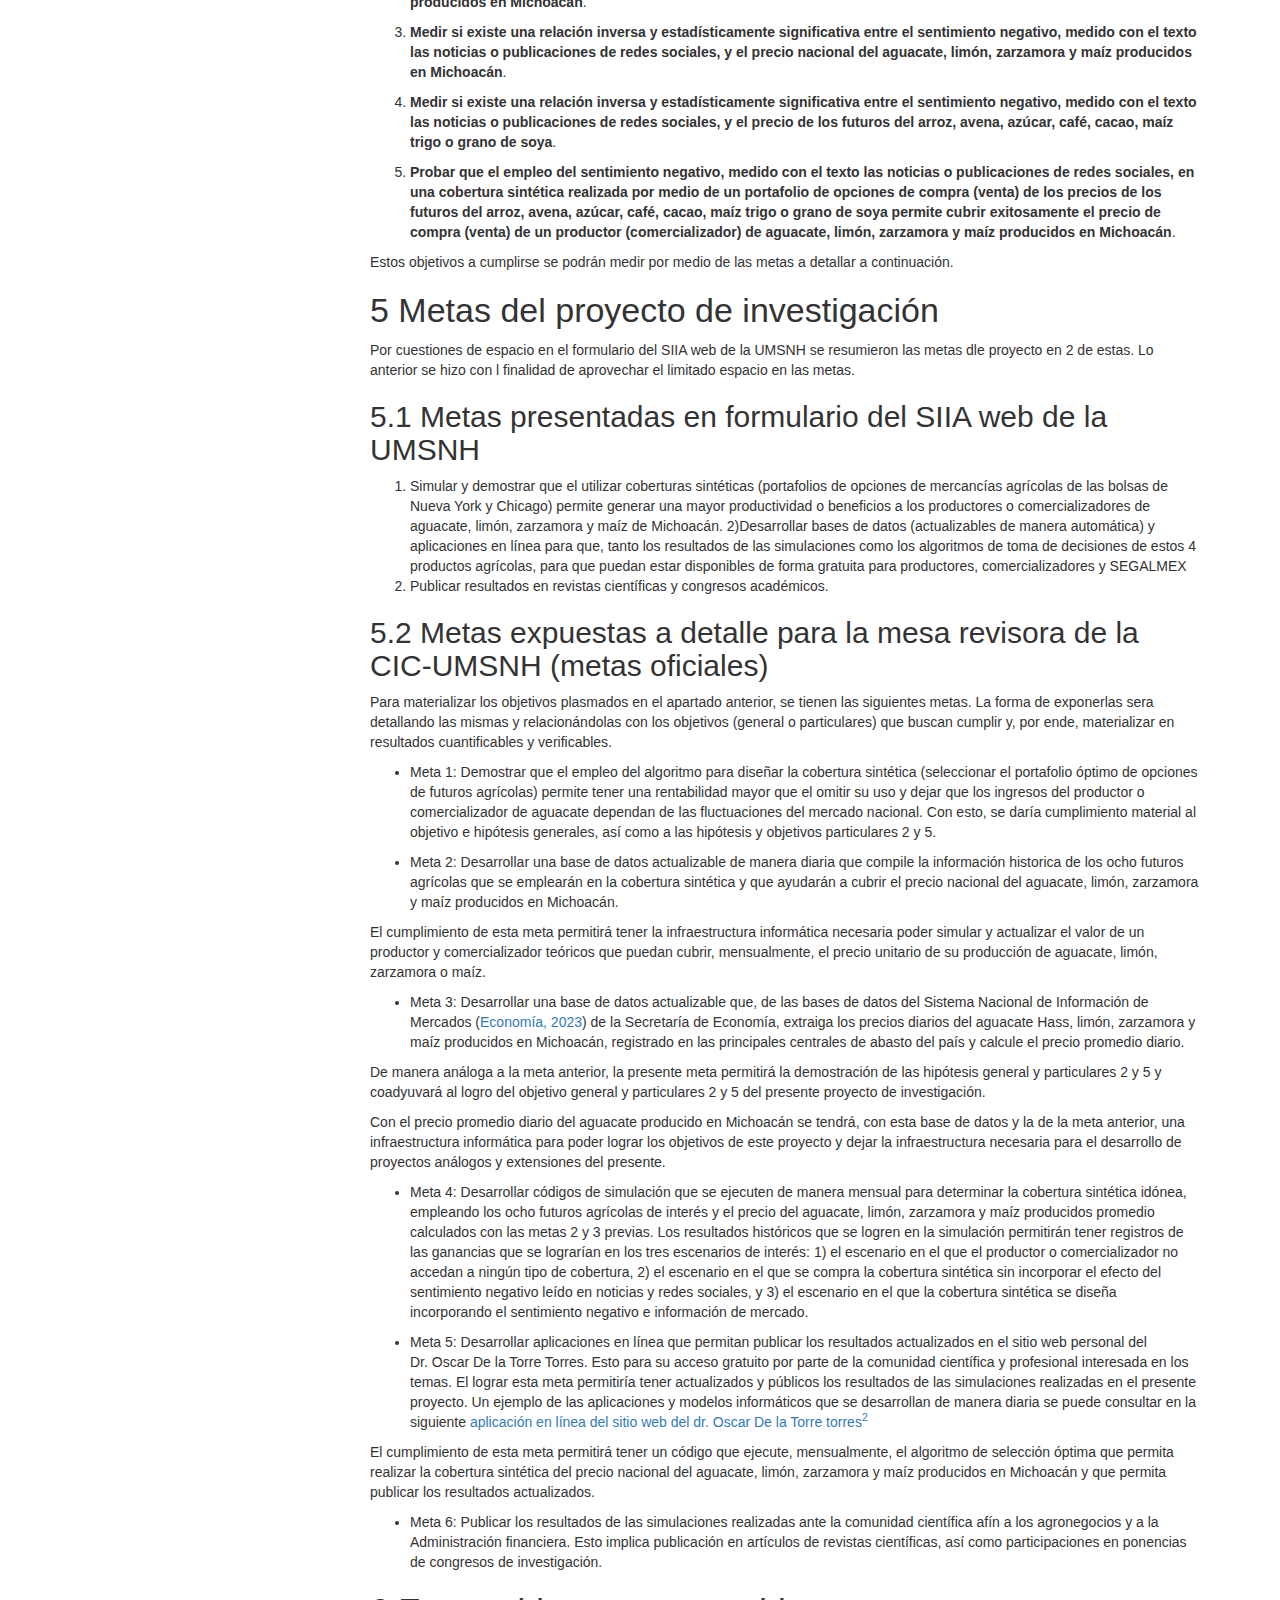
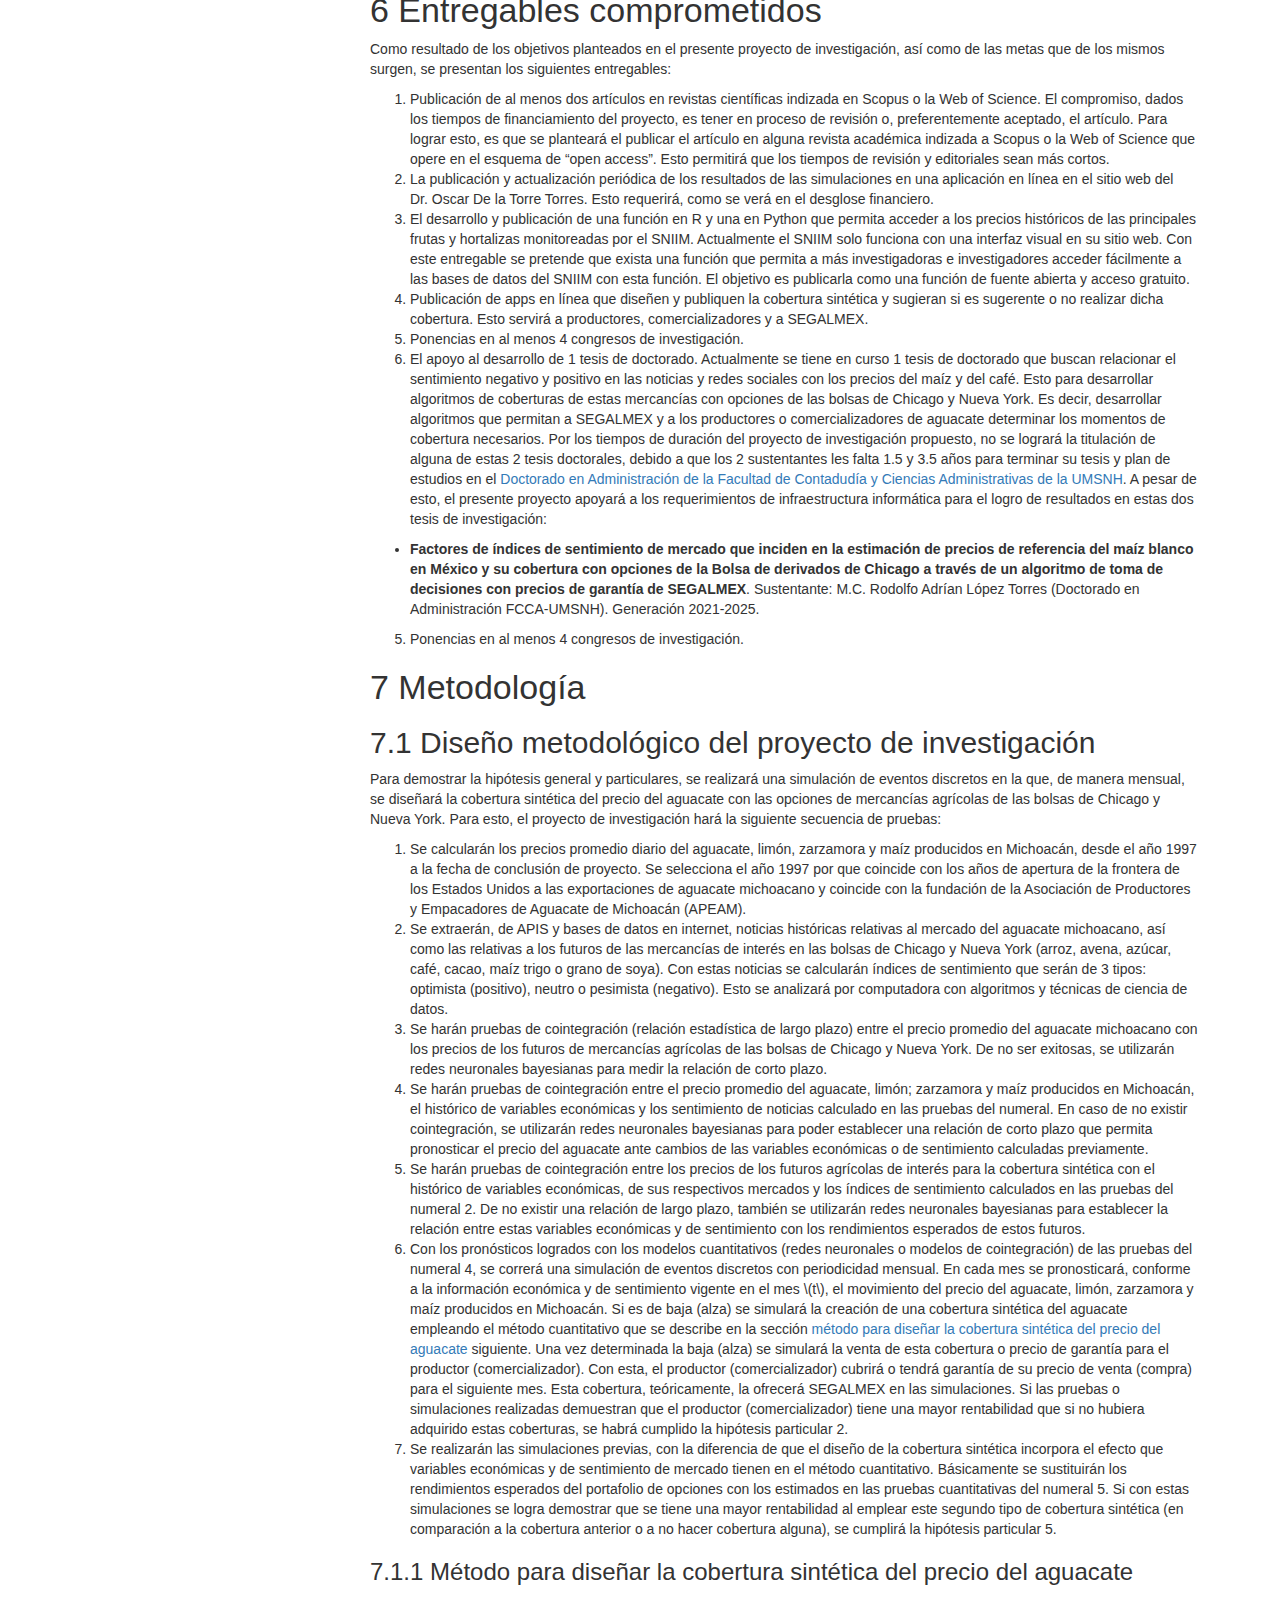
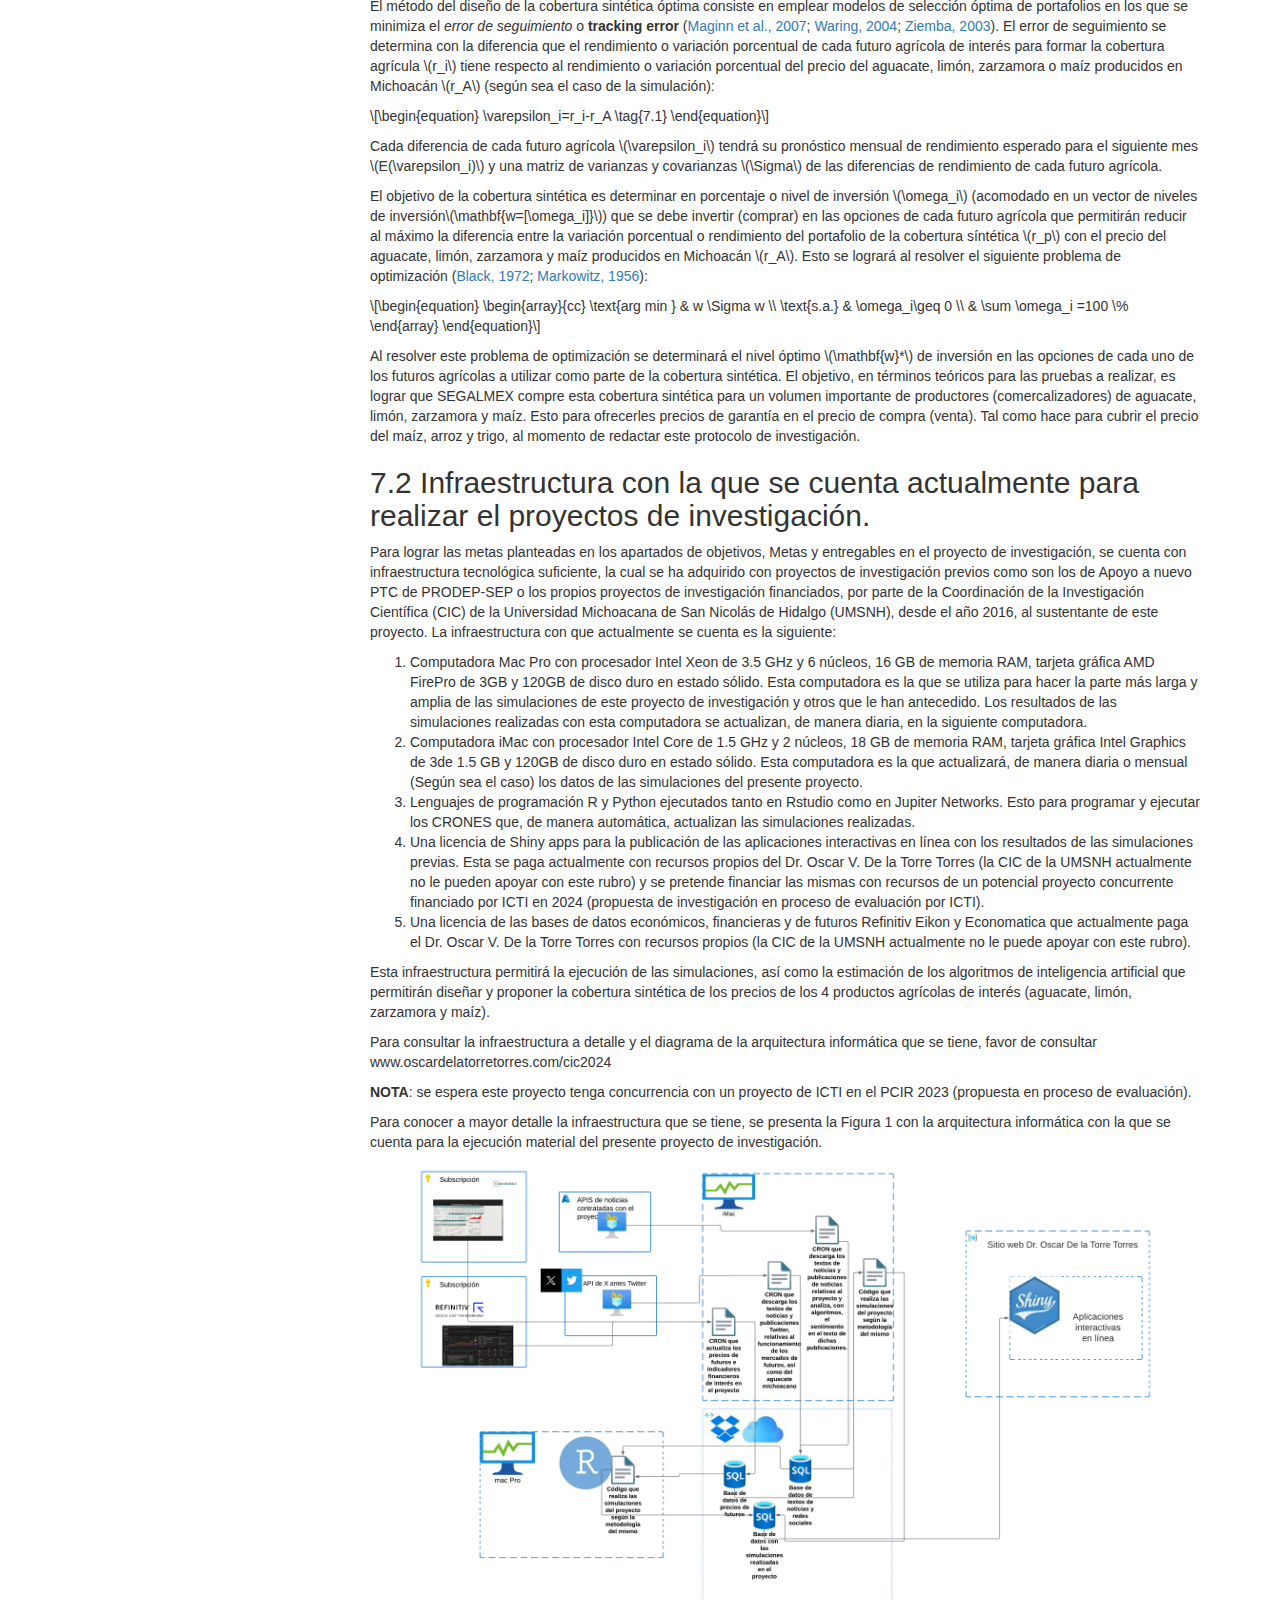
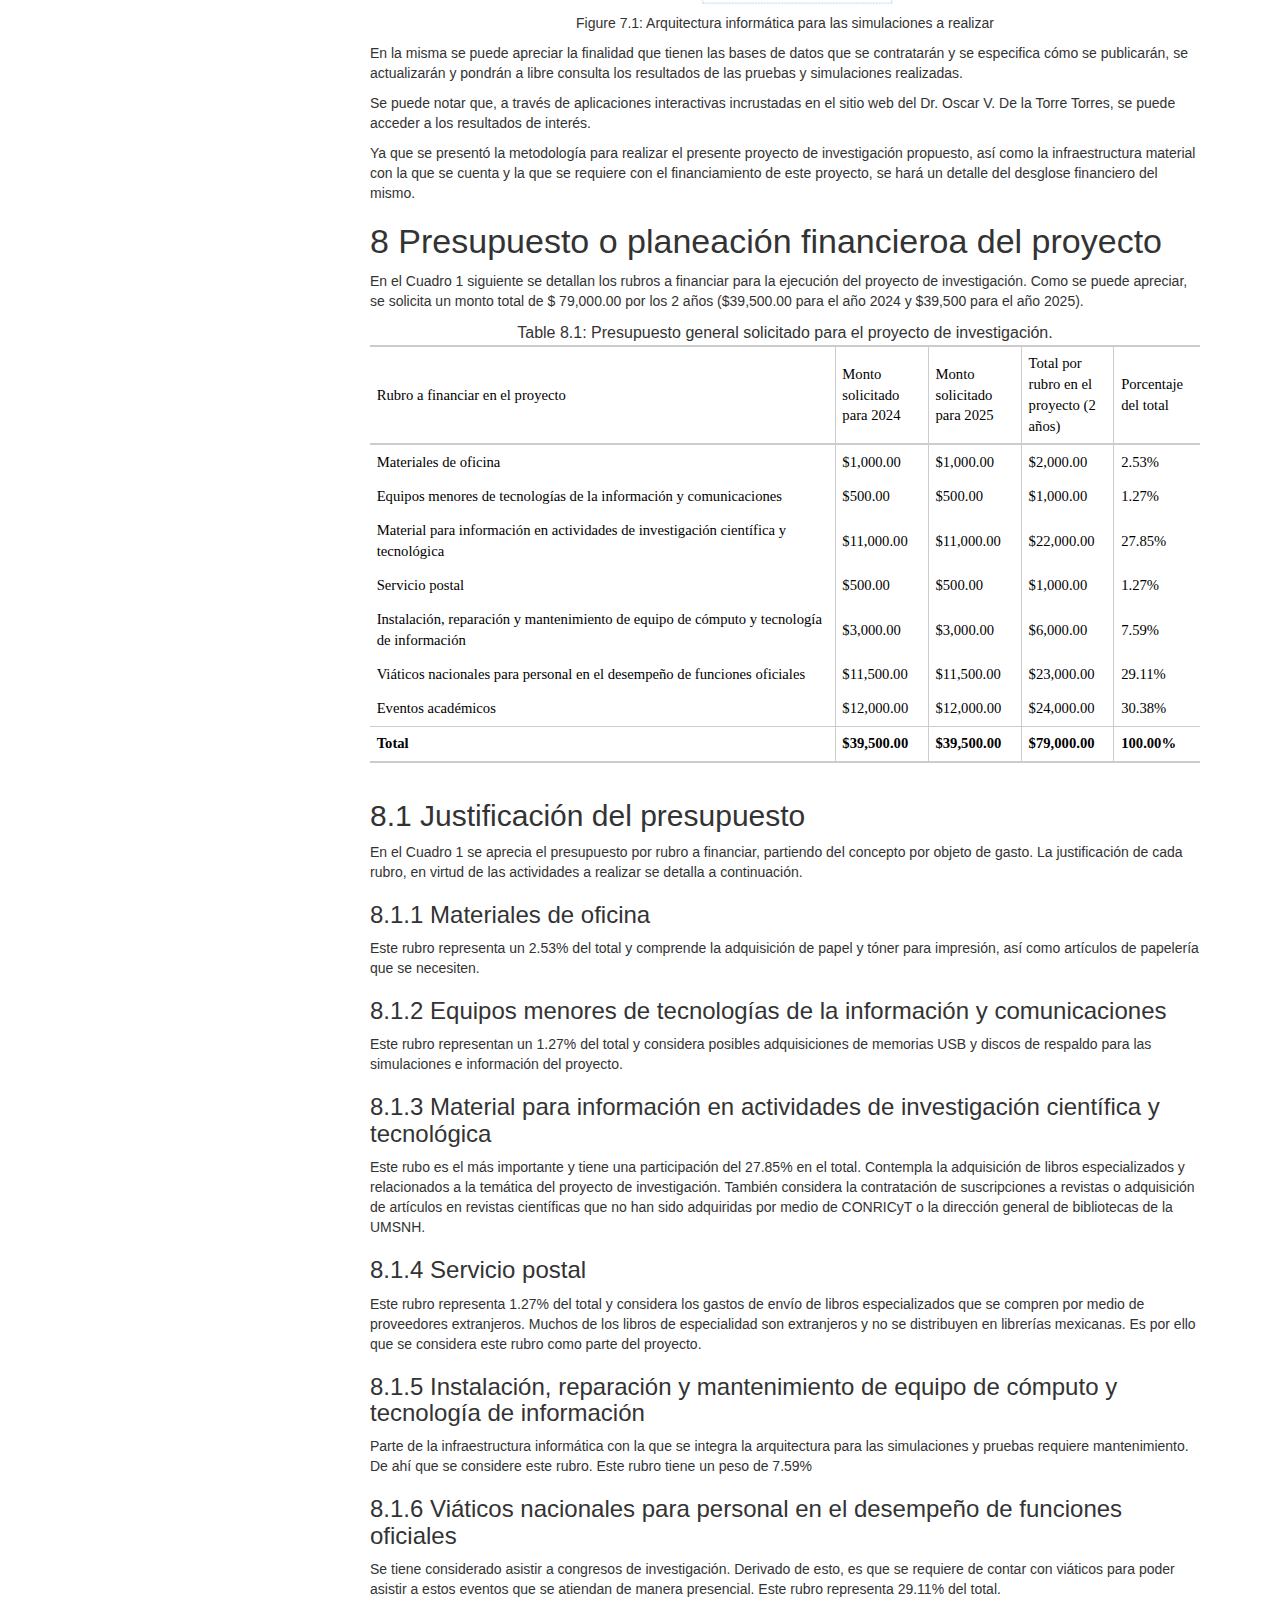
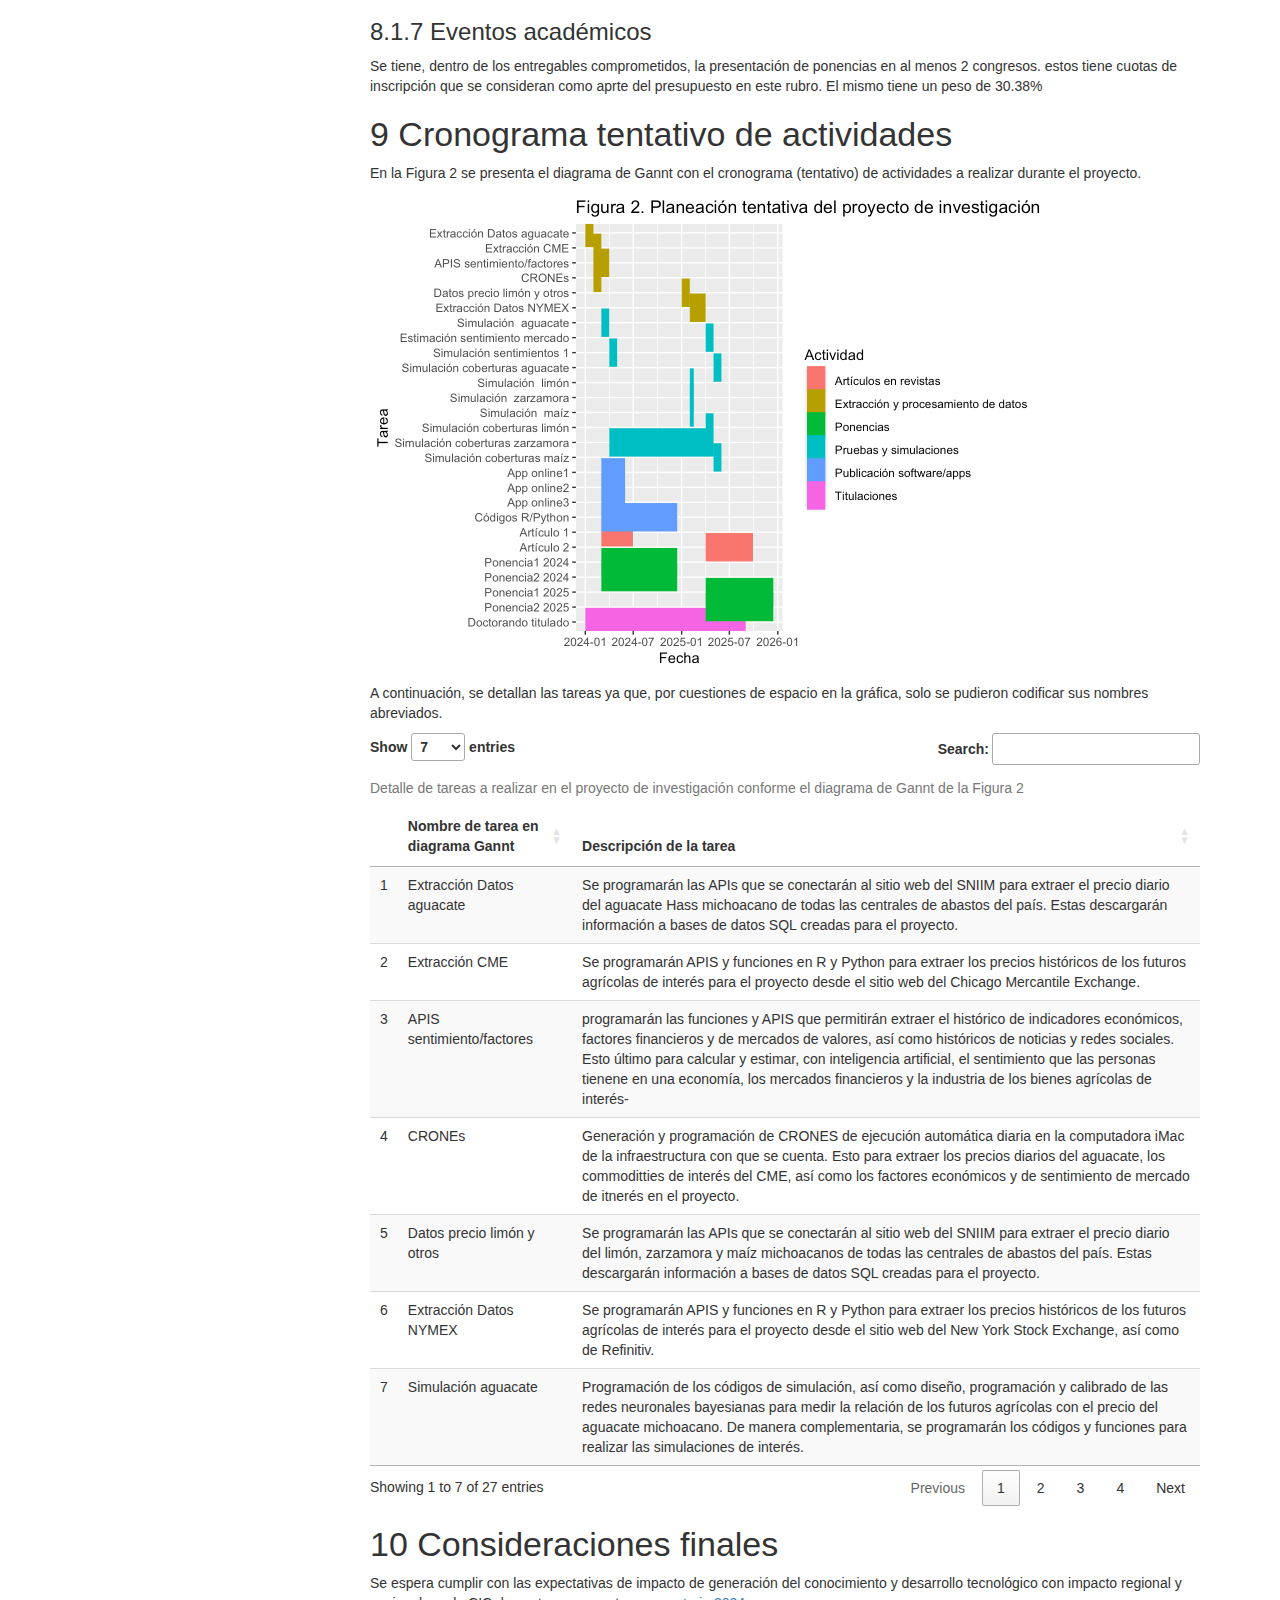
